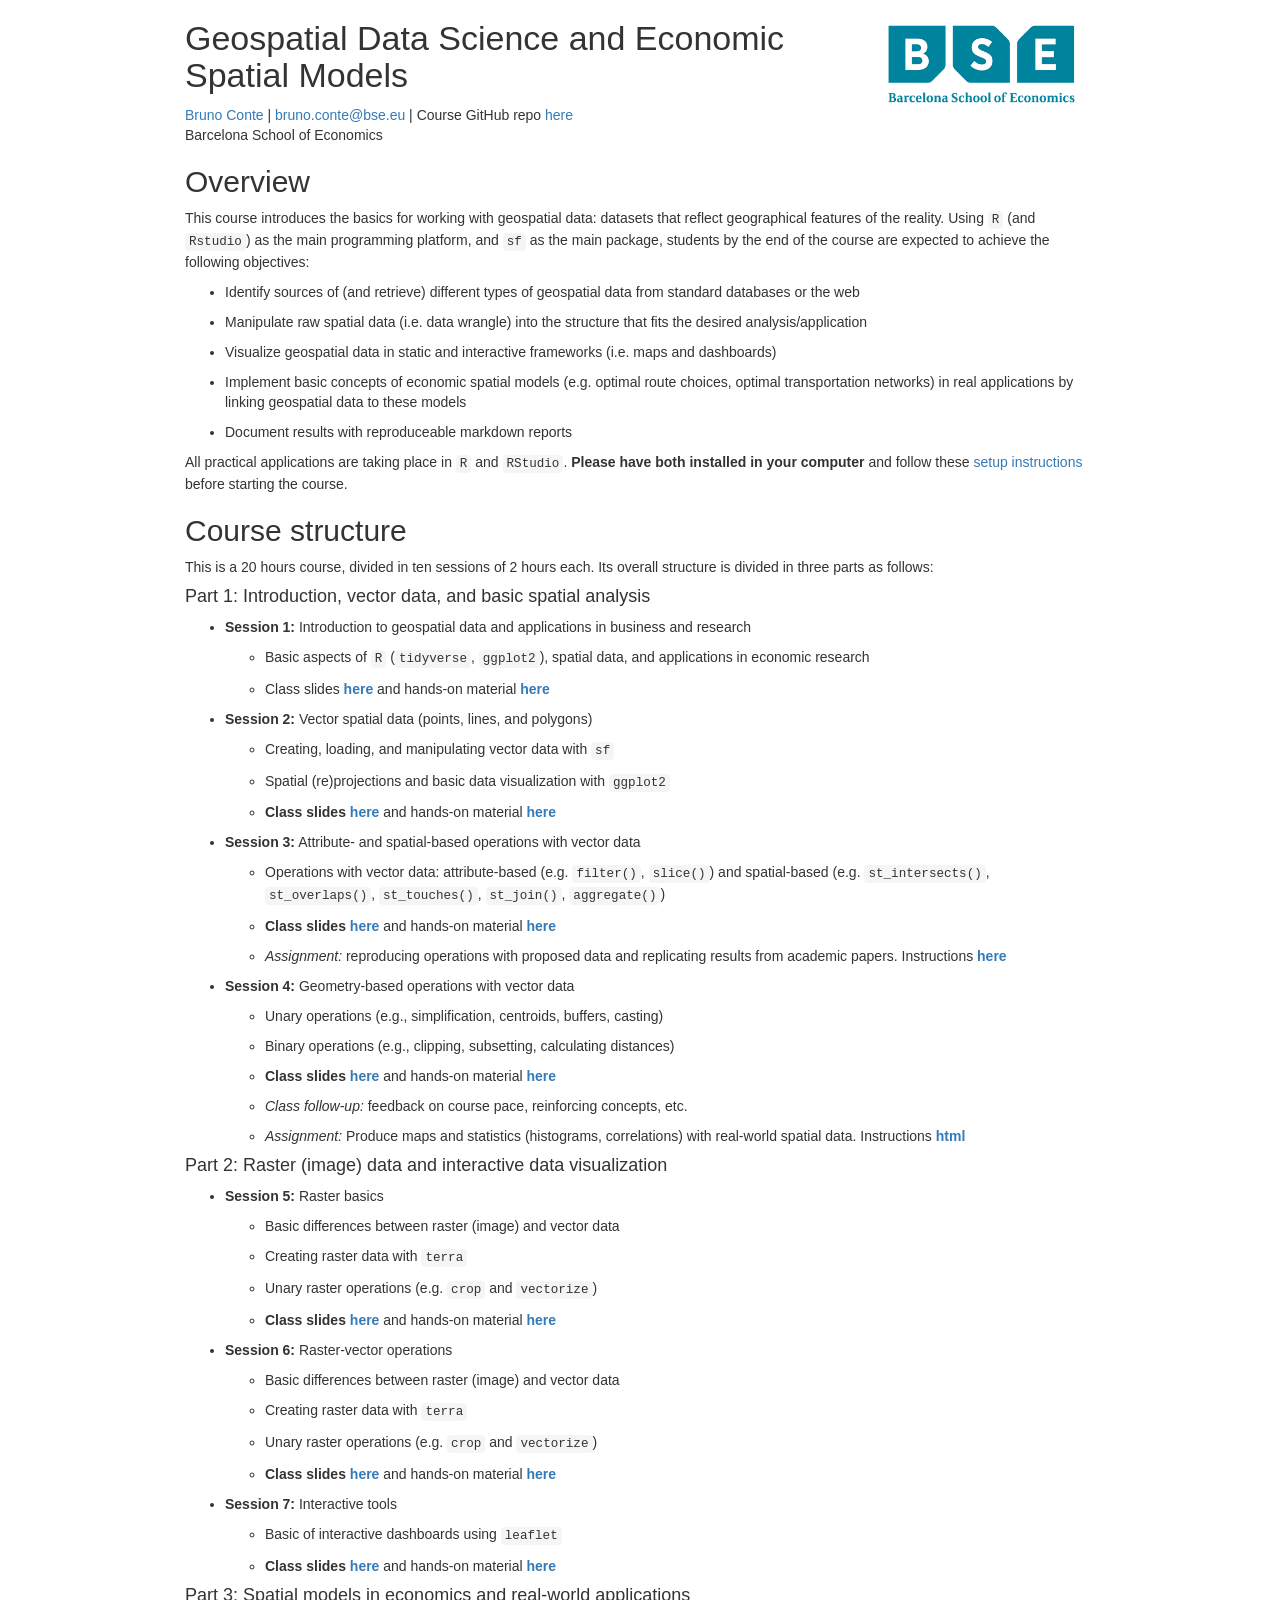
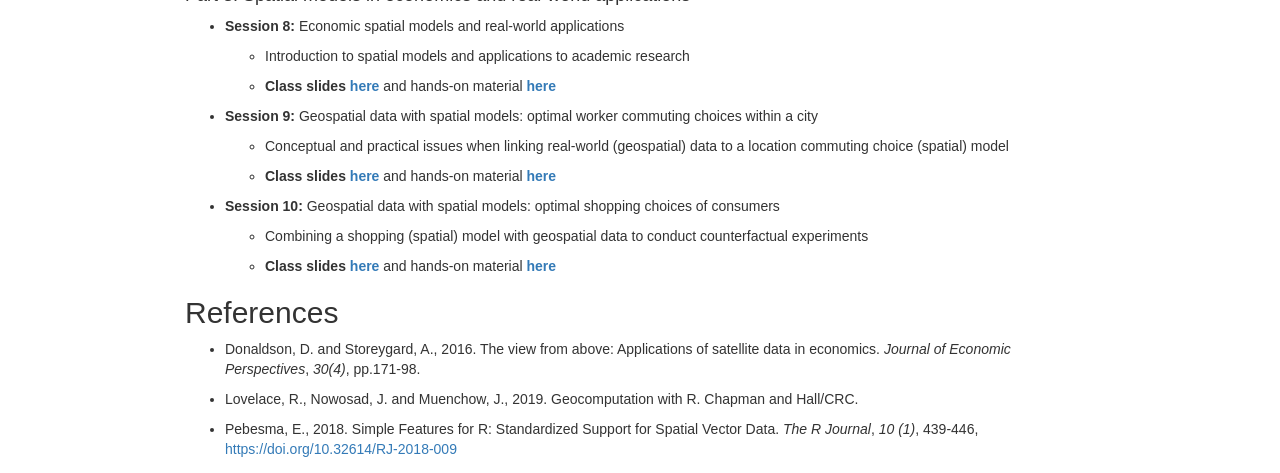
==== index.html @ 1a6853e7 "first class 2025 update for course kickoff 2025 (first two classes)" ====
<!DOCTYPE html>

<html>

<head>

<meta charset="utf-8" />
<meta name="generator" content="pandoc" />
<meta http-equiv="X-UA-Compatible" content="IE=EDGE" />




<title>README</title>

<script>// Pandoc 2.9 adds attributes on both header and div. We remove the former (to
// be compatible with the behavior of Pandoc < 2.8).
document.addEventListener('DOMContentLoaded', function(e) {
  var hs = document.querySelectorAll("div.section[class*='level'] > :first-child");
  var i, h, a;
  for (i = 0; i < hs.length; i++) {
    h = hs[i];
    if (!/^h[1-6]$/i.test(h.tagName)) continue;  // it should be a header h1-h6
    a = h.attributes;
    while (a.length > 0) h.removeAttribute(a[0].name);
  }
});
</script>
<script>/*! jQuery v3.6.0 | (c) OpenJS Foundation and other contributors | jquery.org/license */
!function(e,t){"use strict";"object"==typeof module&&"object"==typeof module.exports?module.exports=e.document?t(e,!0):function(e){if(!e.document)throw new Error("jQuery requires a window with a document");return t(e)}:t(e)}("undefined"!=typeof window?window:this,function(C,e){"use strict";var t=[],r=Object.getPrototypeOf,s=t.slice,g=t.flat?function(e){return t.flat.call(e)}:function(e){return t.concat.apply([],e)},u=t.push,i=t.indexOf,n={},o=n.toString,v=n.hasOwnProperty,a=v.toString,l=a.call(Object),y={},m=function(e){return"function"==typeof e&&"number"!=typeof e.nodeType&&"function"!=typeof e.item},x=function(e){return null!=e&&e===e.window},E=C.document,c={type:!0,src:!0,nonce:!0,noModule:!0};function b(e,t,n){var r,i,o=(n=n||E).createElement("script");if(o.text=e,t)for(r in c)(i=t[r]||t.getAttribute&&t.getAttribute(r))&&o.setAttribute(r,i);n.head.appendChild(o).parentNode.removeChild(o)}function w(e){return null==e?e+"":"object"==typeof e||"function"==typeof e?n[o.call(e)]||"object":typeof e}var f="3.6.0",S=function(e,t){return new S.fn.init(e,t)};function p(e){var t=!!e&&"length"in e&&e.length,n=w(e);return!m(e)&&!x(e)&&("array"===n||0===t||"number"==typeof t&&0<t&&t-1 in e)}S.fn=S.prototype={jquery:f,constructor:S,length:0,toArray:function(){return s.call(this)},get:function(e){return null==e?s.call(this):e<0?this[e+this.length]:this[e]},pushStack:function(e){var t=S.merge(this.constructor(),e);return t.prevObject=this,t},each:function(e){return S.each(this,e)},map:function(n){return this.pushStack(S.map(this,function(e,t){return n.call(e,t,e)}))},slice:function(){return this.pushStack(s.apply(this,arguments))},first:function(){return this.eq(0)},last:function(){return this.eq(-1)},even:function(){return this.pushStack(S.grep(this,function(e,t){return(t+1)%2}))},odd:function(){return this.pushStack(S.grep(this,function(e,t){return t%2}))},eq:function(e){var t=this.length,n=+e+(e<0?t:0);return this.pushStack(0<=n&&n<t?[this[n]]:[])},end:function(){return this.prevObject||this.constructor()},push:u,sort:t.sort,splice:t.splice},S.extend=S.fn.extend=function(){var e,t,n,r,i,o,a=arguments[0]||{},s=1,u=arguments.length,l=!1;for("boolean"==typeof a&&(l=a,a=arguments[s]||{},s++),"object"==typeof a||m(a)||(a={}),s===u&&(a=this,s--);s<u;s++)if(null!=(e=arguments[s]))for(t in e)r=e[t],"__proto__"!==t&&a!==r&&(l&&r&&(S.isPlainObject(r)||(i=Array.isArray(r)))?(n=a[t],o=i&&!Array.isArray(n)?[]:i||S.isPlainObject(n)?n:{},i=!1,a[t]=S.extend(l,o,r)):void 0!==r&&(a[t]=r));return a},S.extend({expando:"jQuery"+(f+Math.random()).replace(/\D/g,""),isReady:!0,error:function(e){throw new Error(e)},noop:function(){},isPlainObject:function(e){var t,n;return!(!e||"[object Object]"!==o.call(e))&&(!(t=r(e))||"function"==typeof(n=v.call(t,"constructor")&&t.constructor)&&a.call(n)===l)},isEmptyObject:function(e){var t;for(t in e)return!1;return!0},globalEval:function(e,t,n){b(e,{nonce:t&&t.nonce},n)},each:function(e,t){var n,r=0;if(p(e)){for(n=e.length;r<n;r++)if(!1===t.call(e[r],r,e[r]))break}else for(r in e)if(!1===t.call(e[r],r,e[r]))break;return e},makeArray:function(e,t){var n=t||[];return null!=e&&(p(Object(e))?S.merge(n,"string"==typeof e?[e]:e):u.call(n,e)),n},inArray:function(e,t,n){return null==t?-1:i.call(t,e,n)},merge:function(e,t){for(var n=+t.length,r=0,i=e.length;r<n;r++)e[i++]=t[r];return e.length=i,e},grep:function(e,t,n){for(var r=[],i=0,o=e.length,a=!n;i<o;i++)!t(e[i],i)!==a&&r.push(e[i]);return r},map:function(e,t,n){var r,i,o=0,a=[];if(p(e))for(r=e.length;o<r;o++)null!=(i=t(e[o],o,n))&&a.push(i);else for(o in e)null!=(i=t(e[o],o,n))&&a.push(i);return g(a)},guid:1,support:y}),"function"==typeof Symbol&&(S.fn[Symbol.iterator]=t[Symbol.iterator]),S.each("Boolean Number String Function Array Date RegExp Object Error Symbol".split(" "),function(e,t){n["[object "+t+"]"]=t.toLowerCase()});var d=function(n){var e,d,b,o,i,h,f,g,w,u,l,T,C,a,E,v,s,c,y,S="sizzle"+1*new Date,p=n.document,k=0,r=0,m=ue(),x=ue(),A=ue(),N=ue(),j=function(e,t){return e===t&&(l=!0),0},D={}.hasOwnProperty,t=[],q=t.pop,L=t.push,H=t.push,O=t.slice,P=function(e,t){for(var n=0,r=e.length;n<r;n++)if(e[n]===t)return n;return-1},R="checked|selected|async|autofocus|autoplay|controls|defer|disabled|hidden|ismap|loop|multiple|open|readonly|required|scoped",M="[\\x20\\t\\r\\n\\f]",I="(?:\\\\[\\da-fA-F]{1,6}"+M+"?|\\\\[^\\r\\n\\f]|[\\w-]|[^\0-\\x7f])+",W="\\["+M+"*("+I+")(?:"+M+"*([*^$|!~]?=)"+M+"*(?:'((?:\\\\.|[^\\\\'])*)'|\"((?:\\\\.|[^\\\\\"])*)\"|("+I+"))|)"+M+"*\\]",F=":("+I+")(?:\\((('((?:\\\\.|[^\\\\'])*)'|\"((?:\\\\.|[^\\\\\"])*)\")|((?:\\\\.|[^\\\\()[\\]]|"+W+")*)|.*)\\)|)",B=new RegExp(M+"+","g"),$=new RegExp("^"+M+"+|((?:^|[^\\\\])(?:\\\\.)*)"+M+"+$","g"),_=new RegExp("^"+M+"*,"+M+"*"),z=new RegExp("^"+M+"*([>+~]|"+M+")"+M+"*"),U=new RegExp(M+"|>"),X=new RegExp(F),V=new RegExp("^"+I+"$"),G={ID:new RegExp("^#("+I+")"),CLASS:new RegExp("^\\.("+I+")"),TAG:new RegExp("^("+I+"|[*])"),ATTR:new RegExp("^"+W),PSEUDO:new RegExp("^"+F),CHILD:new RegExp("^:(only|first|last|nth|nth-last)-(child|of-type)(?:\\("+M+"*(even|odd|(([+-]|)(\\d*)n|)"+M+"*(?:([+-]|)"+M+"*(\\d+)|))"+M+"*\\)|)","i"),bool:new RegExp("^(?:"+R+")$","i"),needsContext:new RegExp("^"+M+"*[>+~]|:(even|odd|eq|gt|lt|nth|first|last)(?:\\("+M+"*((?:-\\d)?\\d*)"+M+"*\\)|)(?=[^-]|$)","i")},Y=/HTML$/i,Q=/^(?:input|select|textarea|button)$/i,J=/^h\d$/i,K=/^[^{]+\{\s*\[native \w/,Z=/^(?:#([\w-]+)|(\w+)|\.([\w-]+))$/,ee=/[+~]/,te=new RegExp("\\\\[\\da-fA-F]{1,6}"+M+"?|\\\\([^\\r\\n\\f])","g"),ne=function(e,t){var n="0x"+e.slice(1)-65536;return t||(n<0?String.fromCharCode(n+65536):String.fromCharCode(n>>10|55296,1023&n|56320))},re=/([\0-\x1f\x7f]|^-?\d)|^-$|[^\0-\x1f\x7f-\uFFFF\w-]/g,ie=function(e,t){return t?"\0"===e?"\ufffd":e.slice(0,-1)+"\\"+e.charCodeAt(e.length-1).toString(16)+" ":"\\"+e},oe=function(){T()},ae=be(function(e){return!0===e.disabled&&"fieldset"===e.nodeName.toLowerCase()},{dir:"parentNode",next:"legend"});try{H.apply(t=O.call(p.childNodes),p.childNodes),t[p.childNodes.length].nodeType}catch(e){H={apply:t.length?function(e,t){L.apply(e,O.call(t))}:function(e,t){var n=e.length,r=0;while(e[n++]=t[r++]);e.length=n-1}}}function se(t,e,n,r){var i,o,a,s,u,l,c,f=e&&e.ownerDocument,p=e?e.nodeType:9;if(n=n||[],"string"!=typeof t||!t||1!==p&&9!==p&&11!==p)return n;if(!r&&(T(e),e=e||C,E)){if(11!==p&&(u=Z.exec(t)))if(i=u[1]){if(9===p){if(!(a=e.getElementById(i)))return n;if(a.id===i)return n.push(a),n}else if(f&&(a=f.getElementById(i))&&y(e,a)&&a.id===i)return n.push(a),n}else{if(u[2])return H.apply(n,e.getElementsByTagName(t)),n;if((i=u[3])&&d.getElementsByClassName&&e.getElementsByClassName)return H.apply(n,e.getElementsByClassName(i)),n}if(d.qsa&&!N[t+" "]&&(!v||!v.test(t))&&(1!==p||"object"!==e.nodeName.toLowerCase())){if(c=t,f=e,1===p&&(U.test(t)||z.test(t))){(f=ee.test(t)&&ye(e.parentNode)||e)===e&&d.scope||((s=e.getAttribute("id"))?s=s.replace(re,ie):e.setAttribute("id",s=S)),o=(l=h(t)).length;while(o--)l[o]=(s?"#"+s:":scope")+" "+xe(l[o]);c=l.join(",")}try{return H.apply(n,f.querySelectorAll(c)),n}catch(e){N(t,!0)}finally{s===S&&e.removeAttribute("id")}}}return g(t.replace($,"$1"),e,n,r)}function ue(){var r=[];return function e(t,n){return r.push(t+" ")>b.cacheLength&&delete e[r.shift()],e[t+" "]=n}}function le(e){return e[S]=!0,e}function ce(e){var t=C.createElement("fieldset");try{return!!e(t)}catch(e){return!1}finally{t.parentNode&&t.parentNode.removeChild(t),t=null}}function fe(e,t){var n=e.split("|"),r=n.length;while(r--)b.attrHandle[n[r]]=t}function pe(e,t){var n=t&&e,r=n&&1===e.nodeType&&1===t.nodeType&&e.sourceIndex-t.sourceIndex;if(r)return r;if(n)while(n=n.nextSibling)if(n===t)return-1;return e?1:-1}function de(t){return function(e){return"input"===e.nodeName.toLowerCase()&&e.type===t}}function he(n){return function(e){var t=e.nodeName.toLowerCase();return("input"===t||"button"===t)&&e.type===n}}function ge(t){return function(e){return"form"in e?e.parentNode&&!1===e.disabled?"label"in e?"label"in e.parentNode?e.parentNode.disabled===t:e.disabled===t:e.isDisabled===t||e.isDisabled!==!t&&ae(e)===t:e.disabled===t:"label"in e&&e.disabled===t}}function ve(a){return le(function(o){return o=+o,le(function(e,t){var n,r=a([],e.length,o),i=r.length;while(i--)e[n=r[i]]&&(e[n]=!(t[n]=e[n]))})})}function ye(e){return e&&"undefined"!=typeof e.getElementsByTagName&&e}for(e in d=se.support={},i=se.isXML=function(e){var t=e&&e.namespaceURI,n=e&&(e.ownerDocument||e).documentElement;return!Y.test(t||n&&n.nodeName||"HTML")},T=se.setDocument=function(e){var t,n,r=e?e.ownerDocument||e:p;return r!=C&&9===r.nodeType&&r.documentElement&&(a=(C=r).documentElement,E=!i(C),p!=C&&(n=C.defaultView)&&n.top!==n&&(n.addEventListener?n.addEventListener("unload",oe,!1):n.attachEvent&&n.attachEvent("onunload",oe)),d.scope=ce(function(e){return a.appendChild(e).appendChild(C.createElement("div")),"undefined"!=typeof e.querySelectorAll&&!e.querySelectorAll(":scope fieldset div").length}),d.attributes=ce(function(e){return e.className="i",!e.getAttribute("className")}),d.getElementsByTagName=ce(function(e){return e.appendChild(C.createComment("")),!e.getElementsByTagName("*").length}),d.getElementsByClassName=K.test(C.getElementsByClassName),d.getById=ce(function(e){return a.appendChild(e).id=S,!C.getElementsByName||!C.getElementsByName(S).length}),d.getById?(b.filter.ID=function(e){var t=e.replace(te,ne);return function(e){return e.getAttribute("id")===t}},b.find.ID=function(e,t){if("undefined"!=typeof t.getElementById&&E){var n=t.getElementById(e);return n?[n]:[]}}):(b.filter.ID=function(e){var n=e.replace(te,ne);return function(e){var t="undefined"!=typeof e.getAttributeNode&&e.getAttributeNode("id");return t&&t.value===n}},b.find.ID=function(e,t){if("undefined"!=typeof t.getElementById&&E){var n,r,i,o=t.getElementById(e);if(o){if((n=o.getAttributeNode("id"))&&n.value===e)return[o];i=t.getElementsByName(e),r=0;while(o=i[r++])if((n=o.getAttributeNode("id"))&&n.value===e)return[o]}return[]}}),b.find.TAG=d.getElementsByTagName?function(e,t){return"undefined"!=typeof t.getElementsByTagName?t.getElementsByTagName(e):d.qsa?t.querySelectorAll(e):void 0}:function(e,t){var n,r=[],i=0,o=t.getElementsByTagName(e);if("*"===e){while(n=o[i++])1===n.nodeType&&r.push(n);return r}return o},b.find.CLASS=d.getElementsByClassName&&function(e,t){if("undefined"!=typeof t.getElementsByClassName&&E)return t.getElementsByClassName(e)},s=[],v=[],(d.qsa=K.test(C.querySelectorAll))&&(ce(function(e){var t;a.appendChild(e).innerHTML="<a id='"+S+"'></a><select id='"+S+"-\r\\' msallowcapture=''><option selected=''></option></select>",e.querySelectorAll("[msallowcapture^='']").length&&v.push("[*^$]="+M+"*(?:''|\"\")"),e.querySelectorAll("[selected]").length||v.push("\\["+M+"*(?:value|"+R+")"),e.querySelectorAll("[id~="+S+"-]").length||v.push("~="),(t=C.createElement("input")).setAttribute("name",""),e.appendChild(t),e.querySelectorAll("[name='']").length||v.push("\\["+M+"*name"+M+"*="+M+"*(?:''|\"\")"),e.querySelectorAll(":checked").length||v.push(":checked"),e.querySelectorAll("a#"+S+"+*").length||v.push(".#.+[+~]"),e.querySelectorAll("\\\f"),v.push("[\\r\\n\\f]")}),ce(function(e){e.innerHTML="<a href='' disabled='disabled'></a><select disabled='disabled'><option/></select>";var t=C.createElement("input");t.setAttribute("type","hidden"),e.appendChild(t).setAttribute("name","D"),e.querySelectorAll("[name=d]").length&&v.push("name"+M+"*[*^$|!~]?="),2!==e.querySelectorAll(":enabled").length&&v.push(":enabled",":disabled"),a.appendChild(e).disabled=!0,2!==e.querySelectorAll(":disabled").length&&v.push(":enabled",":disabled"),e.querySelectorAll("*,:x"),v.push(",.*:")})),(d.matchesSelector=K.test(c=a.matches||a.webkitMatchesSelector||a.mozMatchesSelector||a.oMatchesSelector||a.msMatchesSelector))&&ce(function(e){d.disconnectedMatch=c.call(e,"*"),c.call(e,"[s!='']:x"),s.push("!=",F)}),v=v.length&&new RegExp(v.join("|")),s=s.length&&new RegExp(s.join("|")),t=K.test(a.compareDocumentPosition),y=t||K.test(a.contains)?function(e,t){var n=9===e.nodeType?e.documentElement:e,r=t&&t.parentNode;return e===r||!(!r||1!==r.nodeType||!(n.contains?n.contains(r):e.compareDocumentPosition&&16&e.compareDocumentPosition(r)))}:function(e,t){if(t)while(t=t.parentNode)if(t===e)return!0;return!1},j=t?function(e,t){if(e===t)return l=!0,0;var n=!e.compareDocumentPosition-!t.compareDocumentPosition;return n||(1&(n=(e.ownerDocument||e)==(t.ownerDocument||t)?e.compareDocumentPosition(t):1)||!d.sortDetached&&t.compareDocumentPosition(e)===n?e==C||e.ownerDocument==p&&y(p,e)?-1:t==C||t.ownerDocument==p&&y(p,t)?1:u?P(u,e)-P(u,t):0:4&n?-1:1)}:function(e,t){if(e===t)return l=!0,0;var n,r=0,i=e.parentNode,o=t.parentNode,a=[e],s=[t];if(!i||!o)return e==C?-1:t==C?1:i?-1:o?1:u?P(u,e)-P(u,t):0;if(i===o)return pe(e,t);n=e;while(n=n.parentNode)a.unshift(n);n=t;while(n=n.parentNode)s.unshift(n);while(a[r]===s[r])r++;return r?pe(a[r],s[r]):a[r]==p?-1:s[r]==p?1:0}),C},se.matches=function(e,t){return se(e,null,null,t)},se.matchesSelector=function(e,t){if(T(e),d.matchesSelector&&E&&!N[t+" "]&&(!s||!s.test(t))&&(!v||!v.test(t)))try{var n=c.call(e,t);if(n||d.disconnectedMatch||e.document&&11!==e.document.nodeType)return n}catch(e){N(t,!0)}return 0<se(t,C,null,[e]).length},se.contains=function(e,t){return(e.ownerDocument||e)!=C&&T(e),y(e,t)},se.attr=function(e,t){(e.ownerDocument||e)!=C&&T(e);var n=b.attrHandle[t.toLowerCase()],r=n&&D.call(b.attrHandle,t.toLowerCase())?n(e,t,!E):void 0;return void 0!==r?r:d.attributes||!E?e.getAttribute(t):(r=e.getAttributeNode(t))&&r.specified?r.value:null},se.escape=function(e){return(e+"").replace(re,ie)},se.error=function(e){throw new Error("Syntax error, unrecognized expression: "+e)},se.uniqueSort=function(e){var t,n=[],r=0,i=0;if(l=!d.detectDuplicates,u=!d.sortStable&&e.slice(0),e.sort(j),l){while(t=e[i++])t===e[i]&&(r=n.push(i));while(r--)e.splice(n[r],1)}return u=null,e},o=se.getText=function(e){var t,n="",r=0,i=e.nodeType;if(i){if(1===i||9===i||11===i){if("string"==typeof e.textContent)return e.textContent;for(e=e.firstChild;e;e=e.nextSibling)n+=o(e)}else if(3===i||4===i)return e.nodeValue}else while(t=e[r++])n+=o(t);return n},(b=se.selectors={cacheLength:50,createPseudo:le,match:G,attrHandle:{},find:{},relative:{">":{dir:"parentNode",first:!0}," ":{dir:"parentNode"},"+":{dir:"previousSibling",first:!0},"~":{dir:"previousSibling"}},preFilter:{ATTR:function(e){return e[1]=e[1].replace(te,ne),e[3]=(e[3]||e[4]||e[5]||"").replace(te,ne),"~="===e[2]&&(e[3]=" "+e[3]+" "),e.slice(0,4)},CHILD:function(e){return e[1]=e[1].toLowerCase(),"nth"===e[1].slice(0,3)?(e[3]||se.error(e[0]),e[4]=+(e[4]?e[5]+(e[6]||1):2*("even"===e[3]||"odd"===e[3])),e[5]=+(e[7]+e[8]||"odd"===e[3])):e[3]&&se.error(e[0]),e},PSEUDO:function(e){var t,n=!e[6]&&e[2];return G.CHILD.test(e[0])?null:(e[3]?e[2]=e[4]||e[5]||"":n&&X.test(n)&&(t=h(n,!0))&&(t=n.indexOf(")",n.length-t)-n.length)&&(e[0]=e[0].slice(0,t),e[2]=n.slice(0,t)),e.slice(0,3))}},filter:{TAG:function(e){var t=e.replace(te,ne).toLowerCase();return"*"===e?function(){return!0}:function(e){return e.nodeName&&e.nodeName.toLowerCase()===t}},CLASS:function(e){var t=m[e+" "];return t||(t=new RegExp("(^|"+M+")"+e+"("+M+"|$)"))&&m(e,function(e){return t.test("string"==typeof e.className&&e.className||"undefined"!=typeof e.getAttribute&&e.getAttribute("class")||"")})},ATTR:function(n,r,i){return function(e){var t=se.attr(e,n);return null==t?"!="===r:!r||(t+="","="===r?t===i:"!="===r?t!==i:"^="===r?i&&0===t.indexOf(i):"*="===r?i&&-1<t.indexOf(i):"$="===r?i&&t.slice(-i.length)===i:"~="===r?-1<(" "+t.replace(B," ")+" ").indexOf(i):"|="===r&&(t===i||t.slice(0,i.length+1)===i+"-"))}},CHILD:function(h,e,t,g,v){var y="nth"!==h.slice(0,3),m="last"!==h.slice(-4),x="of-type"===e;return 1===g&&0===v?function(e){return!!e.parentNode}:function(e,t,n){var r,i,o,a,s,u,l=y!==m?"nextSibling":"previousSibling",c=e.parentNode,f=x&&e.nodeName.toLowerCase(),p=!n&&!x,d=!1;if(c){if(y){while(l){a=e;while(a=a[l])if(x?a.nodeName.toLowerCase()===f:1===a.nodeType)return!1;u=l="only"===h&&!u&&"nextSibling"}return!0}if(u=[m?c.firstChild:c.lastChild],m&&p){d=(s=(r=(i=(o=(a=c)[S]||(a[S]={}))[a.uniqueID]||(o[a.uniqueID]={}))[h]||[])[0]===k&&r[1])&&r[2],a=s&&c.childNodes[s];while(a=++s&&a&&a[l]||(d=s=0)||u.pop())if(1===a.nodeType&&++d&&a===e){i[h]=[k,s,d];break}}else if(p&&(d=s=(r=(i=(o=(a=e)[S]||(a[S]={}))[a.uniqueID]||(o[a.uniqueID]={}))[h]||[])[0]===k&&r[1]),!1===d)while(a=++s&&a&&a[l]||(d=s=0)||u.pop())if((x?a.nodeName.toLowerCase()===f:1===a.nodeType)&&++d&&(p&&((i=(o=a[S]||(a[S]={}))[a.uniqueID]||(o[a.uniqueID]={}))[h]=[k,d]),a===e))break;return(d-=v)===g||d%g==0&&0<=d/g}}},PSEUDO:function(e,o){var t,a=b.pseudos[e]||b.setFilters[e.toLowerCase()]||se.error("unsupported pseudo: "+e);return a[S]?a(o):1<a.length?(t=[e,e,"",o],b.setFilters.hasOwnProperty(e.toLowerCase())?le(function(e,t){var n,r=a(e,o),i=r.length;while(i--)e[n=P(e,r[i])]=!(t[n]=r[i])}):function(e){return a(e,0,t)}):a}},pseudos:{not:le(function(e){var r=[],i=[],s=f(e.replace($,"$1"));return s[S]?le(function(e,t,n,r){var i,o=s(e,null,r,[]),a=e.length;while(a--)(i=o[a])&&(e[a]=!(t[a]=i))}):function(e,t,n){return r[0]=e,s(r,null,n,i),r[0]=null,!i.pop()}}),has:le(function(t){return function(e){return 0<se(t,e).length}}),contains:le(function(t){return t=t.replace(te,ne),function(e){return-1<(e.textContent||o(e)).indexOf(t)}}),lang:le(function(n){return V.test(n||"")||se.error("unsupported lang: "+n),n=n.replace(te,ne).toLowerCase(),function(e){var t;do{if(t=E?e.lang:e.getAttribute("xml:lang")||e.getAttribute("lang"))return(t=t.toLowerCase())===n||0===t.indexOf(n+"-")}while((e=e.parentNode)&&1===e.nodeType);return!1}}),target:function(e){var t=n.location&&n.location.hash;return t&&t.slice(1)===e.id},root:function(e){return e===a},focus:function(e){return e===C.activeElement&&(!C.hasFocus||C.hasFocus())&&!!(e.type||e.href||~e.tabIndex)},enabled:ge(!1),disabled:ge(!0),checked:function(e){var t=e.nodeName.toLowerCase();return"input"===t&&!!e.checked||"option"===t&&!!e.selected},selected:function(e){return e.parentNode&&e.parentNode.selectedIndex,!0===e.selected},empty:function(e){for(e=e.firstChild;e;e=e.nextSibling)if(e.nodeType<6)return!1;return!0},parent:function(e){return!b.pseudos.empty(e)},header:function(e){return J.test(e.nodeName)},input:function(e){return Q.test(e.nodeName)},button:function(e){var t=e.nodeName.toLowerCase();return"input"===t&&"button"===e.type||"button"===t},text:function(e){var t;return"input"===e.nodeName.toLowerCase()&&"text"===e.type&&(null==(t=e.getAttribute("type"))||"text"===t.toLowerCase())},first:ve(function(){return[0]}),last:ve(function(e,t){return[t-1]}),eq:ve(function(e,t,n){return[n<0?n+t:n]}),even:ve(function(e,t){for(var n=0;n<t;n+=2)e.push(n);return e}),odd:ve(function(e,t){for(var n=1;n<t;n+=2)e.push(n);return e}),lt:ve(function(e,t,n){for(var r=n<0?n+t:t<n?t:n;0<=--r;)e.push(r);return e}),gt:ve(function(e,t,n){for(var r=n<0?n+t:n;++r<t;)e.push(r);return e})}}).pseudos.nth=b.pseudos.eq,{radio:!0,checkbox:!0,file:!0,password:!0,image:!0})b.pseudos[e]=de(e);for(e in{submit:!0,reset:!0})b.pseudos[e]=he(e);function me(){}function xe(e){for(var t=0,n=e.length,r="";t<n;t++)r+=e[t].value;return r}function be(s,e,t){var u=e.dir,l=e.next,c=l||u,f=t&&"parentNode"===c,p=r++;return e.first?function(e,t,n){while(e=e[u])if(1===e.nodeType||f)return s(e,t,n);return!1}:function(e,t,n){var r,i,o,a=[k,p];if(n){while(e=e[u])if((1===e.nodeType||f)&&s(e,t,n))return!0}else while(e=e[u])if(1===e.nodeType||f)if(i=(o=e[S]||(e[S]={}))[e.uniqueID]||(o[e.uniqueID]={}),l&&l===e.nodeName.toLowerCase())e=e[u]||e;else{if((r=i[c])&&r[0]===k&&r[1]===p)return a[2]=r[2];if((i[c]=a)[2]=s(e,t,n))return!0}return!1}}function we(i){return 1<i.length?function(e,t,n){var r=i.length;while(r--)if(!i[r](e,t,n))return!1;return!0}:i[0]}function Te(e,t,n,r,i){for(var o,a=[],s=0,u=e.length,l=null!=t;s<u;s++)(o=e[s])&&(n&&!n(o,r,i)||(a.push(o),l&&t.push(s)));return a}function Ce(d,h,g,v,y,e){return v&&!v[S]&&(v=Ce(v)),y&&!y[S]&&(y=Ce(y,e)),le(function(e,t,n,r){var i,o,a,s=[],u=[],l=t.length,c=e||function(e,t,n){for(var r=0,i=t.length;r<i;r++)se(e,t[r],n);return n}(h||"*",n.nodeType?[n]:n,[]),f=!d||!e&&h?c:Te(c,s,d,n,r),p=g?y||(e?d:l||v)?[]:t:f;if(g&&g(f,p,n,r),v){i=Te(p,u),v(i,[],n,r),o=i.length;while(o--)(a=i[o])&&(p[u[o]]=!(f[u[o]]=a))}if(e){if(y||d){if(y){i=[],o=p.length;while(o--)(a=p[o])&&i.push(f[o]=a);y(null,p=[],i,r)}o=p.length;while(o--)(a=p[o])&&-1<(i=y?P(e,a):s[o])&&(e[i]=!(t[i]=a))}}else p=Te(p===t?p.splice(l,p.length):p),y?y(null,t,p,r):H.apply(t,p)})}function Ee(e){for(var i,t,n,r=e.length,o=b.relative[e[0].type],a=o||b.relative[" "],s=o?1:0,u=be(function(e){return e===i},a,!0),l=be(function(e){return-1<P(i,e)},a,!0),c=[function(e,t,n){var r=!o&&(n||t!==w)||((i=t).nodeType?u(e,t,n):l(e,t,n));return i=null,r}];s<r;s++)if(t=b.relative[e[s].type])c=[be(we(c),t)];else{if((t=b.filter[e[s].type].apply(null,e[s].matches))[S]){for(n=++s;n<r;n++)if(b.relative[e[n].type])break;return Ce(1<s&&we(c),1<s&&xe(e.slice(0,s-1).concat({value:" "===e[s-2].type?"*":""})).replace($,"$1"),t,s<n&&Ee(e.slice(s,n)),n<r&&Ee(e=e.slice(n)),n<r&&xe(e))}c.push(t)}return we(c)}return me.prototype=b.filters=b.pseudos,b.setFilters=new me,h=se.tokenize=function(e,t){var n,r,i,o,a,s,u,l=x[e+" "];if(l)return t?0:l.slice(0);a=e,s=[],u=b.preFilter;while(a){for(o in n&&!(r=_.exec(a))||(r&&(a=a.slice(r[0].length)||a),s.push(i=[])),n=!1,(r=z.exec(a))&&(n=r.shift(),i.push({value:n,type:r[0].replace($," ")}),a=a.slice(n.length)),b.filter)!(r=G[o].exec(a))||u[o]&&!(r=u[o](r))||(n=r.shift(),i.push({value:n,type:o,matches:r}),a=a.slice(n.length));if(!n)break}return t?a.length:a?se.error(e):x(e,s).slice(0)},f=se.compile=function(e,t){var n,v,y,m,x,r,i=[],o=[],a=A[e+" "];if(!a){t||(t=h(e)),n=t.length;while(n--)(a=Ee(t[n]))[S]?i.push(a):o.push(a);(a=A(e,(v=o,m=0<(y=i).length,x=0<v.length,r=function(e,t,n,r,i){var o,a,s,u=0,l="0",c=e&&[],f=[],p=w,d=e||x&&b.find.TAG("*",i),h=k+=null==p?1:Math.random()||.1,g=d.length;for(i&&(w=t==C||t||i);l!==g&&null!=(o=d[l]);l++){if(x&&o){a=0,t||o.ownerDocument==C||(T(o),n=!E);while(s=v[a++])if(s(o,t||C,n)){r.push(o);break}i&&(k=h)}m&&((o=!s&&o)&&u--,e&&c.push(o))}if(u+=l,m&&l!==u){a=0;while(s=y[a++])s(c,f,t,n);if(e){if(0<u)while(l--)c[l]||f[l]||(f[l]=q.call(r));f=Te(f)}H.apply(r,f),i&&!e&&0<f.length&&1<u+y.length&&se.uniqueSort(r)}return i&&(k=h,w=p),c},m?le(r):r))).selector=e}return a},g=se.select=function(e,t,n,r){var i,o,a,s,u,l="function"==typeof e&&e,c=!r&&h(e=l.selector||e);if(n=n||[],1===c.length){if(2<(o=c[0]=c[0].slice(0)).length&&"ID"===(a=o[0]).type&&9===t.nodeType&&E&&b.relative[o[1].type]){if(!(t=(b.find.ID(a.matches[0].replace(te,ne),t)||[])[0]))return n;l&&(t=t.parentNode),e=e.slice(o.shift().value.length)}i=G.needsContext.test(e)?0:o.length;while(i--){if(a=o[i],b.relative[s=a.type])break;if((u=b.find[s])&&(r=u(a.matches[0].replace(te,ne),ee.test(o[0].type)&&ye(t.parentNode)||t))){if(o.splice(i,1),!(e=r.length&&xe(o)))return H.apply(n,r),n;break}}}return(l||f(e,c))(r,t,!E,n,!t||ee.test(e)&&ye(t.parentNode)||t),n},d.sortStable=S.split("").sort(j).join("")===S,d.detectDuplicates=!!l,T(),d.sortDetached=ce(function(e){return 1&e.compareDocumentPosition(C.createElement("fieldset"))}),ce(function(e){return e.innerHTML="<a href='#'></a>","#"===e.firstChild.getAttribute("href")})||fe("type|href|height|width",function(e,t,n){if(!n)return e.getAttribute(t,"type"===t.toLowerCase()?1:2)}),d.attributes&&ce(function(e){return e.innerHTML="<input/>",e.firstChild.setAttribute("value",""),""===e.firstChild.getAttribute("value")})||fe("value",function(e,t,n){if(!n&&"input"===e.nodeName.toLowerCase())return e.defaultValue}),ce(function(e){return null==e.getAttribute("disabled")})||fe(R,function(e,t,n){var r;if(!n)return!0===e[t]?t.toLowerCase():(r=e.getAttributeNode(t))&&r.specified?r.value:null}),se}(C);S.find=d,S.expr=d.selectors,S.expr[":"]=S.expr.pseudos,S.uniqueSort=S.unique=d.uniqueSort,S.text=d.getText,S.isXMLDoc=d.isXML,S.contains=d.contains,S.escapeSelector=d.escape;var h=function(e,t,n){var r=[],i=void 0!==n;while((e=e[t])&&9!==e.nodeType)if(1===e.nodeType){if(i&&S(e).is(n))break;r.push(e)}return r},T=function(e,t){for(var n=[];e;e=e.nextSibling)1===e.nodeType&&e!==t&&n.push(e);return n},k=S.expr.match.needsContext;function A(e,t){return e.nodeName&&e.nodeName.toLowerCase()===t.toLowerCase()}var N=/^<([a-z][^\/\0>:\x20\t\r\n\f]*)[\x20\t\r\n\f]*\/?>(?:<\/\1>|)$/i;function j(e,n,r){return m(n)?S.grep(e,function(e,t){return!!n.call(e,t,e)!==r}):n.nodeType?S.grep(e,function(e){return e===n!==r}):"string"!=typeof n?S.grep(e,function(e){return-1<i.call(n,e)!==r}):S.filter(n,e,r)}S.filter=function(e,t,n){var r=t[0];return n&&(e=":not("+e+")"),1===t.length&&1===r.nodeType?S.find.matchesSelector(r,e)?[r]:[]:S.find.matches(e,S.grep(t,function(e){return 1===e.nodeType}))},S.fn.extend({find:function(e){var t,n,r=this.length,i=this;if("string"!=typeof e)return this.pushStack(S(e).filter(function(){for(t=0;t<r;t++)if(S.contains(i[t],this))return!0}));for(n=this.pushStack([]),t=0;t<r;t++)S.find(e,i[t],n);return 1<r?S.uniqueSort(n):n},filter:function(e){return this.pushStack(j(this,e||[],!1))},not:function(e){return this.pushStack(j(this,e||[],!0))},is:function(e){return!!j(this,"string"==typeof e&&k.test(e)?S(e):e||[],!1).length}});var D,q=/^(?:\s*(<[\w\W]+>)[^>]*|#([\w-]+))$/;(S.fn.init=function(e,t,n){var r,i;if(!e)return this;if(n=n||D,"string"==typeof e){if(!(r="<"===e[0]&&">"===e[e.length-1]&&3<=e.length?[null,e,null]:q.exec(e))||!r[1]&&t)return!t||t.jquery?(t||n).find(e):this.constructor(t).find(e);if(r[1]){if(t=t instanceof S?t[0]:t,S.merge(this,S.parseHTML(r[1],t&&t.nodeType?t.ownerDocument||t:E,!0)),N.test(r[1])&&S.isPlainObject(t))for(r in t)m(this[r])?this[r](t[r]):this.attr(r,t[r]);return this}return(i=E.getElementById(r[2]))&&(this[0]=i,this.length=1),this}return e.nodeType?(this[0]=e,this.length=1,this):m(e)?void 0!==n.ready?n.ready(e):e(S):S.makeArray(e,this)}).prototype=S.fn,D=S(E);var L=/^(?:parents|prev(?:Until|All))/,H={children:!0,contents:!0,next:!0,prev:!0};function O(e,t){while((e=e[t])&&1!==e.nodeType);return e}S.fn.extend({has:function(e){var t=S(e,this),n=t.length;return this.filter(function(){for(var e=0;e<n;e++)if(S.contains(this,t[e]))return!0})},closest:function(e,t){var n,r=0,i=this.length,o=[],a="string"!=typeof e&&S(e);if(!k.test(e))for(;r<i;r++)for(n=this[r];n&&n!==t;n=n.parentNode)if(n.nodeType<11&&(a?-1<a.index(n):1===n.nodeType&&S.find.matchesSelector(n,e))){o.push(n);break}return this.pushStack(1<o.length?S.uniqueSort(o):o)},index:function(e){return e?"string"==typeof e?i.call(S(e),this[0]):i.call(this,e.jquery?e[0]:e):this[0]&&this[0].parentNode?this.first().prevAll().length:-1},add:function(e,t){return this.pushStack(S.uniqueSort(S.merge(this.get(),S(e,t))))},addBack:function(e){return this.add(null==e?this.prevObject:this.prevObject.filter(e))}}),S.each({parent:function(e){var t=e.parentNode;return t&&11!==t.nodeType?t:null},parents:function(e){return h(e,"parentNode")},parentsUntil:function(e,t,n){return h(e,"parentNode",n)},next:function(e){return O(e,"nextSibling")},prev:function(e){return O(e,"previousSibling")},nextAll:function(e){return h(e,"nextSibling")},prevAll:function(e){return h(e,"previousSibling")},nextUntil:function(e,t,n){return h(e,"nextSibling",n)},prevUntil:function(e,t,n){return h(e,"previousSibling",n)},siblings:function(e){return T((e.parentNode||{}).firstChild,e)},children:function(e){return T(e.firstChild)},contents:function(e){return null!=e.contentDocument&&r(e.contentDocument)?e.contentDocument:(A(e,"template")&&(e=e.content||e),S.merge([],e.childNodes))}},function(r,i){S.fn[r]=function(e,t){var n=S.map(this,i,e);return"Until"!==r.slice(-5)&&(t=e),t&&"string"==typeof t&&(n=S.filter(t,n)),1<this.length&&(H[r]||S.uniqueSort(n),L.test(r)&&n.reverse()),this.pushStack(n)}});var P=/[^\x20\t\r\n\f]+/g;function R(e){return e}function M(e){throw e}function I(e,t,n,r){var i;try{e&&m(i=e.promise)?i.call(e).done(t).fail(n):e&&m(i=e.then)?i.call(e,t,n):t.apply(void 0,[e].slice(r))}catch(e){n.apply(void 0,[e])}}S.Callbacks=function(r){var e,n;r="string"==typeof r?(e=r,n={},S.each(e.match(P)||[],function(e,t){n[t]=!0}),n):S.extend({},r);var i,t,o,a,s=[],u=[],l=-1,c=function(){for(a=a||r.once,o=i=!0;u.length;l=-1){t=u.shift();while(++l<s.length)!1===s[l].apply(t[0],t[1])&&r.stopOnFalse&&(l=s.length,t=!1)}r.memory||(t=!1),i=!1,a&&(s=t?[]:"")},f={add:function(){return s&&(t&&!i&&(l=s.length-1,u.push(t)),function n(e){S.each(e,function(e,t){m(t)?r.unique&&f.has(t)||s.push(t):t&&t.length&&"string"!==w(t)&&n(t)})}(arguments),t&&!i&&c()),this},remove:function(){return S.each(arguments,function(e,t){var n;while(-1<(n=S.inArray(t,s,n)))s.splice(n,1),n<=l&&l--}),this},has:function(e){return e?-1<S.inArray(e,s):0<s.length},empty:function(){return s&&(s=[]),this},disable:function(){return a=u=[],s=t="",this},disabled:function(){return!s},lock:function(){return a=u=[],t||i||(s=t=""),this},locked:function(){return!!a},fireWith:function(e,t){return a||(t=[e,(t=t||[]).slice?t.slice():t],u.push(t),i||c()),this},fire:function(){return f.fireWith(this,arguments),this},fired:function(){return!!o}};return f},S.extend({Deferred:function(e){var o=[["notify","progress",S.Callbacks("memory"),S.Callbacks("memory"),2],["resolve","done",S.Callbacks("once memory"),S.Callbacks("once memory"),0,"resolved"],["reject","fail",S.Callbacks("once memory"),S.Callbacks("once memory"),1,"rejected"]],i="pending",a={state:function(){return i},always:function(){return s.done(arguments).fail(arguments),this},"catch":function(e){return a.then(null,e)},pipe:function(){var i=arguments;return S.Deferred(function(r){S.each(o,function(e,t){var n=m(i[t[4]])&&i[t[4]];s[t[1]](function(){var e=n&&n.apply(this,arguments);e&&m(e.promise)?e.promise().progress(r.notify).done(r.resolve).fail(r.reject):r[t[0]+"With"](this,n?[e]:arguments)})}),i=null}).promise()},then:function(t,n,r){var u=0;function l(i,o,a,s){return function(){var n=this,r=arguments,e=function(){var e,t;if(!(i<u)){if((e=a.apply(n,r))===o.promise())throw new TypeError("Thenable self-resolution");t=e&&("object"==typeof e||"function"==typeof e)&&e.then,m(t)?s?t.call(e,l(u,o,R,s),l(u,o,M,s)):(u++,t.call(e,l(u,o,R,s),l(u,o,M,s),l(u,o,R,o.notifyWith))):(a!==R&&(n=void 0,r=[e]),(s||o.resolveWith)(n,r))}},t=s?e:function(){try{e()}catch(e){S.Deferred.exceptionHook&&S.Deferred.exceptionHook(e,t.stackTrace),u<=i+1&&(a!==M&&(n=void 0,r=[e]),o.rejectWith(n,r))}};i?t():(S.Deferred.getStackHook&&(t.stackTrace=S.Deferred.getStackHook()),C.setTimeout(t))}}return S.Deferred(function(e){o[0][3].add(l(0,e,m(r)?r:R,e.notifyWith)),o[1][3].add(l(0,e,m(t)?t:R)),o[2][3].add(l(0,e,m(n)?n:M))}).promise()},promise:function(e){return null!=e?S.extend(e,a):a}},s={};return S.each(o,function(e,t){var n=t[2],r=t[5];a[t[1]]=n.add,r&&n.add(function(){i=r},o[3-e][2].disable,o[3-e][3].disable,o[0][2].lock,o[0][3].lock),n.add(t[3].fire),s[t[0]]=function(){return s[t[0]+"With"](this===s?void 0:this,arguments),this},s[t[0]+"With"]=n.fireWith}),a.promise(s),e&&e.call(s,s),s},when:function(e){var n=arguments.length,t=n,r=Array(t),i=s.call(arguments),o=S.Deferred(),a=function(t){return function(e){r[t]=this,i[t]=1<arguments.length?s.call(arguments):e,--n||o.resolveWith(r,i)}};if(n<=1&&(I(e,o.done(a(t)).resolve,o.reject,!n),"pending"===o.state()||m(i[t]&&i[t].then)))return o.then();while(t--)I(i[t],a(t),o.reject);return o.promise()}});var W=/^(Eval|Internal|Range|Reference|Syntax|Type|URI)Error$/;S.Deferred.exceptionHook=function(e,t){C.console&&C.console.warn&&e&&W.test(e.name)&&C.console.warn("jQuery.Deferred exception: "+e.message,e.stack,t)},S.readyException=function(e){C.setTimeout(function(){throw e})};var F=S.Deferred();function B(){E.removeEventListener("DOMContentLoaded",B),C.removeEventListener("load",B),S.ready()}S.fn.ready=function(e){return F.then(e)["catch"](function(e){S.readyException(e)}),this},S.extend({isReady:!1,readyWait:1,ready:function(e){(!0===e?--S.readyWait:S.isReady)||(S.isReady=!0)!==e&&0<--S.readyWait||F.resolveWith(E,[S])}}),S.ready.then=F.then,"complete"===E.readyState||"loading"!==E.readyState&&!E.documentElement.doScroll?C.setTimeout(S.ready):(E.addEventListener("DOMContentLoaded",B),C.addEventListener("load",B));var $=function(e,t,n,r,i,o,a){var s=0,u=e.length,l=null==n;if("object"===w(n))for(s in i=!0,n)$(e,t,s,n[s],!0,o,a);else if(void 0!==r&&(i=!0,m(r)||(a=!0),l&&(a?(t.call(e,r),t=null):(l=t,t=function(e,t,n){return l.call(S(e),n)})),t))for(;s<u;s++)t(e[s],n,a?r:r.call(e[s],s,t(e[s],n)));return i?e:l?t.call(e):u?t(e[0],n):o},_=/^-ms-/,z=/-([a-z])/g;function U(e,t){return t.toUpperCase()}function X(e){return e.replace(_,"ms-").replace(z,U)}var V=function(e){return 1===e.nodeType||9===e.nodeType||!+e.nodeType};function G(){this.expando=S.expando+G.uid++}G.uid=1,G.prototype={cache:function(e){var t=e[this.expando];return t||(t={},V(e)&&(e.nodeType?e[this.expando]=t:Object.defineProperty(e,this.expando,{value:t,configurable:!0}))),t},set:function(e,t,n){var r,i=this.cache(e);if("string"==typeof t)i[X(t)]=n;else for(r in t)i[X(r)]=t[r];return i},get:function(e,t){return void 0===t?this.cache(e):e[this.expando]&&e[this.expando][X(t)]},access:function(e,t,n){return void 0===t||t&&"string"==typeof t&&void 0===n?this.get(e,t):(this.set(e,t,n),void 0!==n?n:t)},remove:function(e,t){var n,r=e[this.expando];if(void 0!==r){if(void 0!==t){n=(t=Array.isArray(t)?t.map(X):(t=X(t))in r?[t]:t.match(P)||[]).length;while(n--)delete r[t[n]]}(void 0===t||S.isEmptyObject(r))&&(e.nodeType?e[this.expando]=void 0:delete e[this.expando])}},hasData:function(e){var t=e[this.expando];return void 0!==t&&!S.isEmptyObject(t)}};var Y=new G,Q=new G,J=/^(?:\{[\w\W]*\}|\[[\w\W]*\])$/,K=/[A-Z]/g;function Z(e,t,n){var r,i;if(void 0===n&&1===e.nodeType)if(r="data-"+t.replace(K,"-$&").toLowerCase(),"string"==typeof(n=e.getAttribute(r))){try{n="true"===(i=n)||"false"!==i&&("null"===i?null:i===+i+""?+i:J.test(i)?JSON.parse(i):i)}catch(e){}Q.set(e,t,n)}else n=void 0;return n}S.extend({hasData:function(e){return Q.hasData(e)||Y.hasData(e)},data:function(e,t,n){return Q.access(e,t,n)},removeData:function(e,t){Q.remove(e,t)},_data:function(e,t,n){return Y.access(e,t,n)},_removeData:function(e,t){Y.remove(e,t)}}),S.fn.extend({data:function(n,e){var t,r,i,o=this[0],a=o&&o.attributes;if(void 0===n){if(this.length&&(i=Q.get(o),1===o.nodeType&&!Y.get(o,"hasDataAttrs"))){t=a.length;while(t--)a[t]&&0===(r=a[t].name).indexOf("data-")&&(r=X(r.slice(5)),Z(o,r,i[r]));Y.set(o,"hasDataAttrs",!0)}return i}return"object"==typeof n?this.each(function(){Q.set(this,n)}):$(this,function(e){var t;if(o&&void 0===e)return void 0!==(t=Q.get(o,n))?t:void 0!==(t=Z(o,n))?t:void 0;this.each(function(){Q.set(this,n,e)})},null,e,1<arguments.length,null,!0)},removeData:function(e){return this.each(function(){Q.remove(this,e)})}}),S.extend({queue:function(e,t,n){var r;if(e)return t=(t||"fx")+"queue",r=Y.get(e,t),n&&(!r||Array.isArray(n)?r=Y.access(e,t,S.makeArray(n)):r.push(n)),r||[]},dequeue:function(e,t){t=t||"fx";var n=S.queue(e,t),r=n.length,i=n.shift(),o=S._queueHooks(e,t);"inprogress"===i&&(i=n.shift(),r--),i&&("fx"===t&&n.unshift("inprogress"),delete o.stop,i.call(e,function(){S.dequeue(e,t)},o)),!r&&o&&o.empty.fire()},_queueHooks:function(e,t){var n=t+"queueHooks";return Y.get(e,n)||Y.access(e,n,{empty:S.Callbacks("once memory").add(function(){Y.remove(e,[t+"queue",n])})})}}),S.fn.extend({queue:function(t,n){var e=2;return"string"!=typeof t&&(n=t,t="fx",e--),arguments.length<e?S.queue(this[0],t):void 0===n?this:this.each(function(){var e=S.queue(this,t,n);S._queueHooks(this,t),"fx"===t&&"inprogress"!==e[0]&&S.dequeue(this,t)})},dequeue:function(e){return this.each(function(){S.dequeue(this,e)})},clearQueue:function(e){return this.queue(e||"fx",[])},promise:function(e,t){var n,r=1,i=S.Deferred(),o=this,a=this.length,s=function(){--r||i.resolveWith(o,[o])};"string"!=typeof e&&(t=e,e=void 0),e=e||"fx";while(a--)(n=Y.get(o[a],e+"queueHooks"))&&n.empty&&(r++,n.empty.add(s));return s(),i.promise(t)}});var ee=/[+-]?(?:\d*\.|)\d+(?:[eE][+-]?\d+|)/.source,te=new RegExp("^(?:([+-])=|)("+ee+")([a-z%]*)$","i"),ne=["Top","Right","Bottom","Left"],re=E.documentElement,ie=function(e){return S.contains(e.ownerDocument,e)},oe={composed:!0};re.getRootNode&&(ie=function(e){return S.contains(e.ownerDocument,e)||e.getRootNode(oe)===e.ownerDocument});var ae=function(e,t){return"none"===(e=t||e).style.display||""===e.style.display&&ie(e)&&"none"===S.css(e,"display")};function se(e,t,n,r){var i,o,a=20,s=r?function(){return r.cur()}:function(){return S.css(e,t,"")},u=s(),l=n&&n[3]||(S.cssNumber[t]?"":"px"),c=e.nodeType&&(S.cssNumber[t]||"px"!==l&&+u)&&te.exec(S.css(e,t));if(c&&c[3]!==l){u/=2,l=l||c[3],c=+u||1;while(a--)S.style(e,t,c+l),(1-o)*(1-(o=s()/u||.5))<=0&&(a=0),c/=o;c*=2,S.style(e,t,c+l),n=n||[]}return n&&(c=+c||+u||0,i=n[1]?c+(n[1]+1)*n[2]:+n[2],r&&(r.unit=l,r.start=c,r.end=i)),i}var ue={};function le(e,t){for(var n,r,i,o,a,s,u,l=[],c=0,f=e.length;c<f;c++)(r=e[c]).style&&(n=r.style.display,t?("none"===n&&(l[c]=Y.get(r,"display")||null,l[c]||(r.style.display="")),""===r.style.display&&ae(r)&&(l[c]=(u=a=o=void 0,a=(i=r).ownerDocument,s=i.nodeName,(u=ue[s])||(o=a.body.appendChild(a.createElement(s)),u=S.css(o,"display"),o.parentNode.removeChild(o),"none"===u&&(u="block"),ue[s]=u)))):"none"!==n&&(l[c]="none",Y.set(r,"display",n)));for(c=0;c<f;c++)null!=l[c]&&(e[c].style.display=l[c]);return e}S.fn.extend({show:function(){return le(this,!0)},hide:function(){return le(this)},toggle:function(e){return"boolean"==typeof e?e?this.show():this.hide():this.each(function(){ae(this)?S(this).show():S(this).hide()})}});var ce,fe,pe=/^(?:checkbox|radio)$/i,de=/<([a-z][^\/\0>\x20\t\r\n\f]*)/i,he=/^$|^module$|\/(?:java|ecma)script/i;ce=E.createDocumentFragment().appendChild(E.createElement("div")),(fe=E.createElement("input")).setAttribute("type","radio"),fe.setAttribute("checked","checked"),fe.setAttribute("name","t"),ce.appendChild(fe),y.checkClone=ce.cloneNode(!0).cloneNode(!0).lastChild.checked,ce.innerHTML="<textarea>x</textarea>",y.noCloneChecked=!!ce.cloneNode(!0).lastChild.defaultValue,ce.innerHTML="<option></option>",y.option=!!ce.lastChild;var ge={thead:[1,"<table>","</table>"],col:[2,"<table><colgroup>","</colgroup></table>"],tr:[2,"<table><tbody>","</tbody></table>"],td:[3,"<table><tbody><tr>","</tr></tbody></table>"],_default:[0,"",""]};function ve(e,t){var n;return n="undefined"!=typeof e.getElementsByTagName?e.getElementsByTagName(t||"*"):"undefined"!=typeof e.querySelectorAll?e.querySelectorAll(t||"*"):[],void 0===t||t&&A(e,t)?S.merge([e],n):n}function ye(e,t){for(var n=0,r=e.length;n<r;n++)Y.set(e[n],"globalEval",!t||Y.get(t[n],"globalEval"))}ge.tbody=ge.tfoot=ge.colgroup=ge.caption=ge.thead,ge.th=ge.td,y.option||(ge.optgroup=ge.option=[1,"<select multiple='multiple'>","</select>"]);var me=/<|&#?\w+;/;function xe(e,t,n,r,i){for(var o,a,s,u,l,c,f=t.createDocumentFragment(),p=[],d=0,h=e.length;d<h;d++)if((o=e[d])||0===o)if("object"===w(o))S.merge(p,o.nodeType?[o]:o);else if(me.test(o)){a=a||f.appendChild(t.createElement("div")),s=(de.exec(o)||["",""])[1].toLowerCase(),u=ge[s]||ge._default,a.innerHTML=u[1]+S.htmlPrefilter(o)+u[2],c=u[0];while(c--)a=a.lastChild;S.merge(p,a.childNodes),(a=f.firstChild).textContent=""}else p.push(t.createTextNode(o));f.textContent="",d=0;while(o=p[d++])if(r&&-1<S.inArray(o,r))i&&i.push(o);else if(l=ie(o),a=ve(f.appendChild(o),"script"),l&&ye(a),n){c=0;while(o=a[c++])he.test(o.type||"")&&n.push(o)}return f}var be=/^([^.]*)(?:\.(.+)|)/;function we(){return!0}function Te(){return!1}function Ce(e,t){return e===function(){try{return E.activeElement}catch(e){}}()==("focus"===t)}function Ee(e,t,n,r,i,o){var a,s;if("object"==typeof t){for(s in"string"!=typeof n&&(r=r||n,n=void 0),t)Ee(e,s,n,r,t[s],o);return e}if(null==r&&null==i?(i=n,r=n=void 0):null==i&&("string"==typeof n?(i=r,r=void 0):(i=r,r=n,n=void 0)),!1===i)i=Te;else if(!i)return e;return 1===o&&(a=i,(i=function(e){return S().off(e),a.apply(this,arguments)}).guid=a.guid||(a.guid=S.guid++)),e.each(function(){S.event.add(this,t,i,r,n)})}function Se(e,i,o){o?(Y.set(e,i,!1),S.event.add(e,i,{namespace:!1,handler:function(e){var t,n,r=Y.get(this,i);if(1&e.isTrigger&&this[i]){if(r.length)(S.event.special[i]||{}).delegateType&&e.stopPropagation();else if(r=s.call(arguments),Y.set(this,i,r),t=o(this,i),this[i](),r!==(n=Y.get(this,i))||t?Y.set(this,i,!1):n={},r!==n)return e.stopImmediatePropagation(),e.preventDefault(),n&&n.value}else r.length&&(Y.set(this,i,{value:S.event.trigger(S.extend(r[0],S.Event.prototype),r.slice(1),this)}),e.stopImmediatePropagation())}})):void 0===Y.get(e,i)&&S.event.add(e,i,we)}S.event={global:{},add:function(t,e,n,r,i){var o,a,s,u,l,c,f,p,d,h,g,v=Y.get(t);if(V(t)){n.handler&&(n=(o=n).handler,i=o.selector),i&&S.find.matchesSelector(re,i),n.guid||(n.guid=S.guid++),(u=v.events)||(u=v.events=Object.create(null)),(a=v.handle)||(a=v.handle=function(e){return"undefined"!=typeof S&&S.event.triggered!==e.type?S.event.dispatch.apply(t,arguments):void 0}),l=(e=(e||"").match(P)||[""]).length;while(l--)d=g=(s=be.exec(e[l])||[])[1],h=(s[2]||"").split(".").sort(),d&&(f=S.event.special[d]||{},d=(i?f.delegateType:f.bindType)||d,f=S.event.special[d]||{},c=S.extend({type:d,origType:g,data:r,handler:n,guid:n.guid,selector:i,needsContext:i&&S.expr.match.needsContext.test(i),namespace:h.join(".")},o),(p=u[d])||((p=u[d]=[]).delegateCount=0,f.setup&&!1!==f.setup.call(t,r,h,a)||t.addEventListener&&t.addEventListener(d,a)),f.add&&(f.add.call(t,c),c.handler.guid||(c.handler.guid=n.guid)),i?p.splice(p.delegateCount++,0,c):p.push(c),S.event.global[d]=!0)}},remove:function(e,t,n,r,i){var o,a,s,u,l,c,f,p,d,h,g,v=Y.hasData(e)&&Y.get(e);if(v&&(u=v.events)){l=(t=(t||"").match(P)||[""]).length;while(l--)if(d=g=(s=be.exec(t[l])||[])[1],h=(s[2]||"").split(".").sort(),d){f=S.event.special[d]||{},p=u[d=(r?f.delegateType:f.bindType)||d]||[],s=s[2]&&new RegExp("(^|\\.)"+h.join("\\.(?:.*\\.|)")+"(\\.|$)"),a=o=p.length;while(o--)c=p[o],!i&&g!==c.origType||n&&n.guid!==c.guid||s&&!s.test(c.namespace)||r&&r!==c.selector&&("**"!==r||!c.selector)||(p.splice(o,1),c.selector&&p.delegateCount--,f.remove&&f.remove.call(e,c));a&&!p.length&&(f.teardown&&!1!==f.teardown.call(e,h,v.handle)||S.removeEvent(e,d,v.handle),delete u[d])}else for(d in u)S.event.remove(e,d+t[l],n,r,!0);S.isEmptyObject(u)&&Y.remove(e,"handle events")}},dispatch:function(e){var t,n,r,i,o,a,s=new Array(arguments.length),u=S.event.fix(e),l=(Y.get(this,"events")||Object.create(null))[u.type]||[],c=S.event.special[u.type]||{};for(s[0]=u,t=1;t<arguments.length;t++)s[t]=arguments[t];if(u.delegateTarget=this,!c.preDispatch||!1!==c.preDispatch.call(this,u)){a=S.event.handlers.call(this,u,l),t=0;while((i=a[t++])&&!u.isPropagationStopped()){u.currentTarget=i.elem,n=0;while((o=i.handlers[n++])&&!u.isImmediatePropagationStopped())u.rnamespace&&!1!==o.namespace&&!u.rnamespace.test(o.namespace)||(u.handleObj=o,u.data=o.data,void 0!==(r=((S.event.special[o.origType]||{}).handle||o.handler).apply(i.elem,s))&&!1===(u.result=r)&&(u.preventDefault(),u.stopPropagation()))}return c.postDispatch&&c.postDispatch.call(this,u),u.result}},handlers:function(e,t){var n,r,i,o,a,s=[],u=t.delegateCount,l=e.target;if(u&&l.nodeType&&!("click"===e.type&&1<=e.button))for(;l!==this;l=l.parentNode||this)if(1===l.nodeType&&("click"!==e.type||!0!==l.disabled)){for(o=[],a={},n=0;n<u;n++)void 0===a[i=(r=t[n]).selector+" "]&&(a[i]=r.needsContext?-1<S(i,this).index(l):S.find(i,this,null,[l]).length),a[i]&&o.push(r);o.length&&s.push({elem:l,handlers:o})}return l=this,u<t.length&&s.push({elem:l,handlers:t.slice(u)}),s},addProp:function(t,e){Object.defineProperty(S.Event.prototype,t,{enumerable:!0,configurable:!0,get:m(e)?function(){if(this.originalEvent)return e(this.originalEvent)}:function(){if(this.originalEvent)return this.originalEvent[t]},set:function(e){Object.defineProperty(this,t,{enumerable:!0,configurable:!0,writable:!0,value:e})}})},fix:function(e){return e[S.expando]?e:new S.Event(e)},special:{load:{noBubble:!0},click:{setup:function(e){var t=this||e;return pe.test(t.type)&&t.click&&A(t,"input")&&Se(t,"click",we),!1},trigger:function(e){var t=this||e;return pe.test(t.type)&&t.click&&A(t,"input")&&Se(t,"click"),!0},_default:function(e){var t=e.target;return pe.test(t.type)&&t.click&&A(t,"input")&&Y.get(t,"click")||A(t,"a")}},beforeunload:{postDispatch:function(e){void 0!==e.result&&e.originalEvent&&(e.originalEvent.returnValue=e.result)}}}},S.removeEvent=function(e,t,n){e.removeEventListener&&e.removeEventListener(t,n)},S.Event=function(e,t){if(!(this instanceof S.Event))return new S.Event(e,t);e&&e.type?(this.originalEvent=e,this.type=e.type,this.isDefaultPrevented=e.defaultPrevented||void 0===e.defaultPrevented&&!1===e.returnValue?we:Te,this.target=e.target&&3===e.target.nodeType?e.target.parentNode:e.target,this.currentTarget=e.currentTarget,this.relatedTarget=e.relatedTarget):this.type=e,t&&S.extend(this,t),this.timeStamp=e&&e.timeStamp||Date.now(),this[S.expando]=!0},S.Event.prototype={constructor:S.Event,isDefaultPrevented:Te,isPropagationStopped:Te,isImmediatePropagationStopped:Te,isSimulated:!1,preventDefault:function(){var e=this.originalEvent;this.isDefaultPrevented=we,e&&!this.isSimulated&&e.preventDefault()},stopPropagation:function(){var e=this.originalEvent;this.isPropagationStopped=we,e&&!this.isSimulated&&e.stopPropagation()},stopImmediatePropagation:function(){var e=this.originalEvent;this.isImmediatePropagationStopped=we,e&&!this.isSimulated&&e.stopImmediatePropagation(),this.stopPropagation()}},S.each({altKey:!0,bubbles:!0,cancelable:!0,changedTouches:!0,ctrlKey:!0,detail:!0,eventPhase:!0,metaKey:!0,pageX:!0,pageY:!0,shiftKey:!0,view:!0,"char":!0,code:!0,charCode:!0,key:!0,keyCode:!0,button:!0,buttons:!0,clientX:!0,clientY:!0,offsetX:!0,offsetY:!0,pointerId:!0,pointerType:!0,screenX:!0,screenY:!0,targetTouches:!0,toElement:!0,touches:!0,which:!0},S.event.addProp),S.each({focus:"focusin",blur:"focusout"},function(e,t){S.event.special[e]={setup:function(){return Se(this,e,Ce),!1},trigger:function(){return Se(this,e),!0},_default:function(){return!0},delegateType:t}}),S.each({mouseenter:"mouseover",mouseleave:"mouseout",pointerenter:"pointerover",pointerleave:"pointerout"},function(e,i){S.event.special[e]={delegateType:i,bindType:i,handle:function(e){var t,n=e.relatedTarget,r=e.handleObj;return n&&(n===this||S.contains(this,n))||(e.type=r.origType,t=r.handler.apply(this,arguments),e.type=i),t}}}),S.fn.extend({on:function(e,t,n,r){return Ee(this,e,t,n,r)},one:function(e,t,n,r){return Ee(this,e,t,n,r,1)},off:function(e,t,n){var r,i;if(e&&e.preventDefault&&e.handleObj)return r=e.handleObj,S(e.delegateTarget).off(r.namespace?r.origType+"."+r.namespace:r.origType,r.selector,r.handler),this;if("object"==typeof e){for(i in e)this.off(i,t,e[i]);return this}return!1!==t&&"function"!=typeof t||(n=t,t=void 0),!1===n&&(n=Te),this.each(function(){S.event.remove(this,e,n,t)})}});var ke=/<script|<style|<link/i,Ae=/checked\s*(?:[^=]|=\s*.checked.)/i,Ne=/^\s*<!(?:\[CDATA\[|--)|(?:\]\]|--)>\s*$/g;function je(e,t){return A(e,"table")&&A(11!==t.nodeType?t:t.firstChild,"tr")&&S(e).children("tbody")[0]||e}function De(e){return e.type=(null!==e.getAttribute("type"))+"/"+e.type,e}function qe(e){return"true/"===(e.type||"").slice(0,5)?e.type=e.type.slice(5):e.removeAttribute("type"),e}function Le(e,t){var n,r,i,o,a,s;if(1===t.nodeType){if(Y.hasData(e)&&(s=Y.get(e).events))for(i in Y.remove(t,"handle events"),s)for(n=0,r=s[i].length;n<r;n++)S.event.add(t,i,s[i][n]);Q.hasData(e)&&(o=Q.access(e),a=S.extend({},o),Q.set(t,a))}}function He(n,r,i,o){r=g(r);var e,t,a,s,u,l,c=0,f=n.length,p=f-1,d=r[0],h=m(d);if(h||1<f&&"string"==typeof d&&!y.checkClone&&Ae.test(d))return n.each(function(e){var t=n.eq(e);h&&(r[0]=d.call(this,e,t.html())),He(t,r,i,o)});if(f&&(t=(e=xe(r,n[0].ownerDocument,!1,n,o)).firstChild,1===e.childNodes.length&&(e=t),t||o)){for(s=(a=S.map(ve(e,"script"),De)).length;c<f;c++)u=e,c!==p&&(u=S.clone(u,!0,!0),s&&S.merge(a,ve(u,"script"))),i.call(n[c],u,c);if(s)for(l=a[a.length-1].ownerDocument,S.map(a,qe),c=0;c<s;c++)u=a[c],he.test(u.type||"")&&!Y.access(u,"globalEval")&&S.contains(l,u)&&(u.src&&"module"!==(u.type||"").toLowerCase()?S._evalUrl&&!u.noModule&&S._evalUrl(u.src,{nonce:u.nonce||u.getAttribute("nonce")},l):b(u.textContent.replace(Ne,""),u,l))}return n}function Oe(e,t,n){for(var r,i=t?S.filter(t,e):e,o=0;null!=(r=i[o]);o++)n||1!==r.nodeType||S.cleanData(ve(r)),r.parentNode&&(n&&ie(r)&&ye(ve(r,"script")),r.parentNode.removeChild(r));return e}S.extend({htmlPrefilter:function(e){return e},clone:function(e,t,n){var r,i,o,a,s,u,l,c=e.cloneNode(!0),f=ie(e);if(!(y.noCloneChecked||1!==e.nodeType&&11!==e.nodeType||S.isXMLDoc(e)))for(a=ve(c),r=0,i=(o=ve(e)).length;r<i;r++)s=o[r],u=a[r],void 0,"input"===(l=u.nodeName.toLowerCase())&&pe.test(s.type)?u.checked=s.checked:"input"!==l&&"textarea"!==l||(u.defaultValue=s.defaultValue);if(t)if(n)for(o=o||ve(e),a=a||ve(c),r=0,i=o.length;r<i;r++)Le(o[r],a[r]);else Le(e,c);return 0<(a=ve(c,"script")).length&&ye(a,!f&&ve(e,"script")),c},cleanData:function(e){for(var t,n,r,i=S.event.special,o=0;void 0!==(n=e[o]);o++)if(V(n)){if(t=n[Y.expando]){if(t.events)for(r in t.events)i[r]?S.event.remove(n,r):S.removeEvent(n,r,t.handle);n[Y.expando]=void 0}n[Q.expando]&&(n[Q.expando]=void 0)}}}),S.fn.extend({detach:function(e){return Oe(this,e,!0)},remove:function(e){return Oe(this,e)},text:function(e){return $(this,function(e){return void 0===e?S.text(this):this.empty().each(function(){1!==this.nodeType&&11!==this.nodeType&&9!==this.nodeType||(this.textContent=e)})},null,e,arguments.length)},append:function(){return He(this,arguments,function(e){1!==this.nodeType&&11!==this.nodeType&&9!==this.nodeType||je(this,e).appendChild(e)})},prepend:function(){return He(this,arguments,function(e){if(1===this.nodeType||11===this.nodeType||9===this.nodeType){var t=je(this,e);t.insertBefore(e,t.firstChild)}})},before:function(){return He(this,arguments,function(e){this.parentNode&&this.parentNode.insertBefore(e,this)})},after:function(){return He(this,arguments,function(e){this.parentNode&&this.parentNode.insertBefore(e,this.nextSibling)})},empty:function(){for(var e,t=0;null!=(e=this[t]);t++)1===e.nodeType&&(S.cleanData(ve(e,!1)),e.textContent="");return this},clone:function(e,t){return e=null!=e&&e,t=null==t?e:t,this.map(function(){return S.clone(this,e,t)})},html:function(e){return $(this,function(e){var t=this[0]||{},n=0,r=this.length;if(void 0===e&&1===t.nodeType)return t.innerHTML;if("string"==typeof e&&!ke.test(e)&&!ge[(de.exec(e)||["",""])[1].toLowerCase()]){e=S.htmlPrefilter(e);try{for(;n<r;n++)1===(t=this[n]||{}).nodeType&&(S.cleanData(ve(t,!1)),t.innerHTML=e);t=0}catch(e){}}t&&this.empty().append(e)},null,e,arguments.length)},replaceWith:function(){var n=[];return He(this,arguments,function(e){var t=this.parentNode;S.inArray(this,n)<0&&(S.cleanData(ve(this)),t&&t.replaceChild(e,this))},n)}}),S.each({appendTo:"append",prependTo:"prepend",insertBefore:"before",insertAfter:"after",replaceAll:"replaceWith"},function(e,a){S.fn[e]=function(e){for(var t,n=[],r=S(e),i=r.length-1,o=0;o<=i;o++)t=o===i?this:this.clone(!0),S(r[o])[a](t),u.apply(n,t.get());return this.pushStack(n)}});var Pe=new RegExp("^("+ee+")(?!px)[a-z%]+$","i"),Re=function(e){var t=e.ownerDocument.defaultView;return t&&t.opener||(t=C),t.getComputedStyle(e)},Me=function(e,t,n){var r,i,o={};for(i in t)o[i]=e.style[i],e.style[i]=t[i];for(i in r=n.call(e),t)e.style[i]=o[i];return r},Ie=new RegExp(ne.join("|"),"i");function We(e,t,n){var r,i,o,a,s=e.style;return(n=n||Re(e))&&(""!==(a=n.getPropertyValue(t)||n[t])||ie(e)||(a=S.style(e,t)),!y.pixelBoxStyles()&&Pe.test(a)&&Ie.test(t)&&(r=s.width,i=s.minWidth,o=s.maxWidth,s.minWidth=s.maxWidth=s.width=a,a=n.width,s.width=r,s.minWidth=i,s.maxWidth=o)),void 0!==a?a+"":a}function Fe(e,t){return{get:function(){if(!e())return(this.get=t).apply(this,arguments);delete this.get}}}!function(){function e(){if(l){u.style.cssText="position:absolute;left:-11111px;width:60px;margin-top:1px;padding:0;border:0",l.style.cssText="position:relative;display:block;box-sizing:border-box;overflow:scroll;margin:auto;border:1px;padding:1px;width:60%;top:1%",re.appendChild(u).appendChild(l);var e=C.getComputedStyle(l);n="1%"!==e.top,s=12===t(e.marginLeft),l.style.right="60%",o=36===t(e.right),r=36===t(e.width),l.style.position="absolute",i=12===t(l.offsetWidth/3),re.removeChild(u),l=null}}function t(e){return Math.round(parseFloat(e))}var n,r,i,o,a,s,u=E.createElement("div"),l=E.createElement("div");l.style&&(l.style.backgroundClip="content-box",l.cloneNode(!0).style.backgroundClip="",y.clearCloneStyle="content-box"===l.style.backgroundClip,S.extend(y,{boxSizingReliable:function(){return e(),r},pixelBoxStyles:function(){return e(),o},pixelPosition:function(){return e(),n},reliableMarginLeft:function(){return e(),s},scrollboxSize:function(){return e(),i},reliableTrDimensions:function(){var e,t,n,r;return null==a&&(e=E.createElement("table"),t=E.createElement("tr"),n=E.createElement("div"),e.style.cssText="position:absolute;left:-11111px;border-collapse:separate",t.style.cssText="border:1px solid",t.style.height="1px",n.style.height="9px",n.style.display="block",re.appendChild(e).appendChild(t).appendChild(n),r=C.getComputedStyle(t),a=parseInt(r.height,10)+parseInt(r.borderTopWidth,10)+parseInt(r.borderBottomWidth,10)===t.offsetHeight,re.removeChild(e)),a}}))}();var Be=["Webkit","Moz","ms"],$e=E.createElement("div").style,_e={};function ze(e){var t=S.cssProps[e]||_e[e];return t||(e in $e?e:_e[e]=function(e){var t=e[0].toUpperCase()+e.slice(1),n=Be.length;while(n--)if((e=Be[n]+t)in $e)return e}(e)||e)}var Ue=/^(none|table(?!-c[ea]).+)/,Xe=/^--/,Ve={position:"absolute",visibility:"hidden",display:"block"},Ge={letterSpacing:"0",fontWeight:"400"};function Ye(e,t,n){var r=te.exec(t);return r?Math.max(0,r[2]-(n||0))+(r[3]||"px"):t}function Qe(e,t,n,r,i,o){var a="width"===t?1:0,s=0,u=0;if(n===(r?"border":"content"))return 0;for(;a<4;a+=2)"margin"===n&&(u+=S.css(e,n+ne[a],!0,i)),r?("content"===n&&(u-=S.css(e,"padding"+ne[a],!0,i)),"margin"!==n&&(u-=S.css(e,"border"+ne[a]+"Width",!0,i))):(u+=S.css(e,"padding"+ne[a],!0,i),"padding"!==n?u+=S.css(e,"border"+ne[a]+"Width",!0,i):s+=S.css(e,"border"+ne[a]+"Width",!0,i));return!r&&0<=o&&(u+=Math.max(0,Math.ceil(e["offset"+t[0].toUpperCase()+t.slice(1)]-o-u-s-.5))||0),u}function Je(e,t,n){var r=Re(e),i=(!y.boxSizingReliable()||n)&&"border-box"===S.css(e,"boxSizing",!1,r),o=i,a=We(e,t,r),s="offset"+t[0].toUpperCase()+t.slice(1);if(Pe.test(a)){if(!n)return a;a="auto"}return(!y.boxSizingReliable()&&i||!y.reliableTrDimensions()&&A(e,"tr")||"auto"===a||!parseFloat(a)&&"inline"===S.css(e,"display",!1,r))&&e.getClientRects().length&&(i="border-box"===S.css(e,"boxSizing",!1,r),(o=s in e)&&(a=e[s])),(a=parseFloat(a)||0)+Qe(e,t,n||(i?"border":"content"),o,r,a)+"px"}function Ke(e,t,n,r,i){return new Ke.prototype.init(e,t,n,r,i)}S.extend({cssHooks:{opacity:{get:function(e,t){if(t){var n=We(e,"opacity");return""===n?"1":n}}}},cssNumber:{animationIterationCount:!0,columnCount:!0,fillOpacity:!0,flexGrow:!0,flexShrink:!0,fontWeight:!0,gridArea:!0,gridColumn:!0,gridColumnEnd:!0,gridColumnStart:!0,gridRow:!0,gridRowEnd:!0,gridRowStart:!0,lineHeight:!0,opacity:!0,order:!0,orphans:!0,widows:!0,zIndex:!0,zoom:!0},cssProps:{},style:function(e,t,n,r){if(e&&3!==e.nodeType&&8!==e.nodeType&&e.style){var i,o,a,s=X(t),u=Xe.test(t),l=e.style;if(u||(t=ze(s)),a=S.cssHooks[t]||S.cssHooks[s],void 0===n)return a&&"get"in a&&void 0!==(i=a.get(e,!1,r))?i:l[t];"string"===(o=typeof n)&&(i=te.exec(n))&&i[1]&&(n=se(e,t,i),o="number"),null!=n&&n==n&&("number"!==o||u||(n+=i&&i[3]||(S.cssNumber[s]?"":"px")),y.clearCloneStyle||""!==n||0!==t.indexOf("background")||(l[t]="inherit"),a&&"set"in a&&void 0===(n=a.set(e,n,r))||(u?l.setProperty(t,n):l[t]=n))}},css:function(e,t,n,r){var i,o,a,s=X(t);return Xe.test(t)||(t=ze(s)),(a=S.cssHooks[t]||S.cssHooks[s])&&"get"in a&&(i=a.get(e,!0,n)),void 0===i&&(i=We(e,t,r)),"normal"===i&&t in Ge&&(i=Ge[t]),""===n||n?(o=parseFloat(i),!0===n||isFinite(o)?o||0:i):i}}),S.each(["height","width"],function(e,u){S.cssHooks[u]={get:function(e,t,n){if(t)return!Ue.test(S.css(e,"display"))||e.getClientRects().length&&e.getBoundingClientRect().width?Je(e,u,n):Me(e,Ve,function(){return Je(e,u,n)})},set:function(e,t,n){var r,i=Re(e),o=!y.scrollboxSize()&&"absolute"===i.position,a=(o||n)&&"border-box"===S.css(e,"boxSizing",!1,i),s=n?Qe(e,u,n,a,i):0;return a&&o&&(s-=Math.ceil(e["offset"+u[0].toUpperCase()+u.slice(1)]-parseFloat(i[u])-Qe(e,u,"border",!1,i)-.5)),s&&(r=te.exec(t))&&"px"!==(r[3]||"px")&&(e.style[u]=t,t=S.css(e,u)),Ye(0,t,s)}}}),S.cssHooks.marginLeft=Fe(y.reliableMarginLeft,function(e,t){if(t)return(parseFloat(We(e,"marginLeft"))||e.getBoundingClientRect().left-Me(e,{marginLeft:0},function(){return e.getBoundingClientRect().left}))+"px"}),S.each({margin:"",padding:"",border:"Width"},function(i,o){S.cssHooks[i+o]={expand:function(e){for(var t=0,n={},r="string"==typeof e?e.split(" "):[e];t<4;t++)n[i+ne[t]+o]=r[t]||r[t-2]||r[0];return n}},"margin"!==i&&(S.cssHooks[i+o].set=Ye)}),S.fn.extend({css:function(e,t){return $(this,function(e,t,n){var r,i,o={},a=0;if(Array.isArray(t)){for(r=Re(e),i=t.length;a<i;a++)o[t[a]]=S.css(e,t[a],!1,r);return o}return void 0!==n?S.style(e,t,n):S.css(e,t)},e,t,1<arguments.length)}}),((S.Tween=Ke).prototype={constructor:Ke,init:function(e,t,n,r,i,o){this.elem=e,this.prop=n,this.easing=i||S.easing._default,this.options=t,this.start=this.now=this.cur(),this.end=r,this.unit=o||(S.cssNumber[n]?"":"px")},cur:function(){var e=Ke.propHooks[this.prop];return e&&e.get?e.get(this):Ke.propHooks._default.get(this)},run:function(e){var t,n=Ke.propHooks[this.prop];return this.options.duration?this.pos=t=S.easing[this.easing](e,this.options.duration*e,0,1,this.options.duration):this.pos=t=e,this.now=(this.end-this.start)*t+this.start,this.options.step&&this.options.step.call(this.elem,this.now,this),n&&n.set?n.set(this):Ke.propHooks._default.set(this),this}}).init.prototype=Ke.prototype,(Ke.propHooks={_default:{get:function(e){var t;return 1!==e.elem.nodeType||null!=e.elem[e.prop]&&null==e.elem.style[e.prop]?e.elem[e.prop]:(t=S.css(e.elem,e.prop,""))&&"auto"!==t?t:0},set:function(e){S.fx.step[e.prop]?S.fx.step[e.prop](e):1!==e.elem.nodeType||!S.cssHooks[e.prop]&&null==e.elem.style[ze(e.prop)]?e.elem[e.prop]=e.now:S.style(e.elem,e.prop,e.now+e.unit)}}}).scrollTop=Ke.propHooks.scrollLeft={set:function(e){e.elem.nodeType&&e.elem.parentNode&&(e.elem[e.prop]=e.now)}},S.easing={linear:function(e){return e},swing:function(e){return.5-Math.cos(e*Math.PI)/2},_default:"swing"},S.fx=Ke.prototype.init,S.fx.step={};var Ze,et,tt,nt,rt=/^(?:toggle|show|hide)$/,it=/queueHooks$/;function ot(){et&&(!1===E.hidden&&C.requestAnimationFrame?C.requestAnimationFrame(ot):C.setTimeout(ot,S.fx.interval),S.fx.tick())}function at(){return C.setTimeout(function(){Ze=void 0}),Ze=Date.now()}function st(e,t){var n,r=0,i={height:e};for(t=t?1:0;r<4;r+=2-t)i["margin"+(n=ne[r])]=i["padding"+n]=e;return t&&(i.opacity=i.width=e),i}function ut(e,t,n){for(var r,i=(lt.tweeners[t]||[]).concat(lt.tweeners["*"]),o=0,a=i.length;o<a;o++)if(r=i[o].call(n,t,e))return r}function lt(o,e,t){var n,a,r=0,i=lt.prefilters.length,s=S.Deferred().always(function(){delete u.elem}),u=function(){if(a)return!1;for(var e=Ze||at(),t=Math.max(0,l.startTime+l.duration-e),n=1-(t/l.duration||0),r=0,i=l.tweens.length;r<i;r++)l.tweens[r].run(n);return s.notifyWith(o,[l,n,t]),n<1&&i?t:(i||s.notifyWith(o,[l,1,0]),s.resolveWith(o,[l]),!1)},l=s.promise({elem:o,props:S.extend({},e),opts:S.extend(!0,{specialEasing:{},easing:S.easing._default},t),originalProperties:e,originalOptions:t,startTime:Ze||at(),duration:t.duration,tweens:[],createTween:function(e,t){var n=S.Tween(o,l.opts,e,t,l.opts.specialEasing[e]||l.opts.easing);return l.tweens.push(n),n},stop:function(e){var t=0,n=e?l.tweens.length:0;if(a)return this;for(a=!0;t<n;t++)l.tweens[t].run(1);return e?(s.notifyWith(o,[l,1,0]),s.resolveWith(o,[l,e])):s.rejectWith(o,[l,e]),this}}),c=l.props;for(!function(e,t){var n,r,i,o,a;for(n in e)if(i=t[r=X(n)],o=e[n],Array.isArray(o)&&(i=o[1],o=e[n]=o[0]),n!==r&&(e[r]=o,delete e[n]),(a=S.cssHooks[r])&&"expand"in a)for(n in o=a.expand(o),delete e[r],o)n in e||(e[n]=o[n],t[n]=i);else t[r]=i}(c,l.opts.specialEasing);r<i;r++)if(n=lt.prefilters[r].call(l,o,c,l.opts))return m(n.stop)&&(S._queueHooks(l.elem,l.opts.queue).stop=n.stop.bind(n)),n;return S.map(c,ut,l),m(l.opts.start)&&l.opts.start.call(o,l),l.progress(l.opts.progress).done(l.opts.done,l.opts.complete).fail(l.opts.fail).always(l.opts.always),S.fx.timer(S.extend(u,{elem:o,anim:l,queue:l.opts.queue})),l}S.Animation=S.extend(lt,{tweeners:{"*":[function(e,t){var n=this.createTween(e,t);return se(n.elem,e,te.exec(t),n),n}]},tweener:function(e,t){m(e)?(t=e,e=["*"]):e=e.match(P);for(var n,r=0,i=e.length;r<i;r++)n=e[r],lt.tweeners[n]=lt.tweeners[n]||[],lt.tweeners[n].unshift(t)},prefilters:[function(e,t,n){var r,i,o,a,s,u,l,c,f="width"in t||"height"in t,p=this,d={},h=e.style,g=e.nodeType&&ae(e),v=Y.get(e,"fxshow");for(r in n.queue||(null==(a=S._queueHooks(e,"fx")).unqueued&&(a.unqueued=0,s=a.empty.fire,a.empty.fire=function(){a.unqueued||s()}),a.unqueued++,p.always(function(){p.always(function(){a.unqueued--,S.queue(e,"fx").length||a.empty.fire()})})),t)if(i=t[r],rt.test(i)){if(delete t[r],o=o||"toggle"===i,i===(g?"hide":"show")){if("show"!==i||!v||void 0===v[r])continue;g=!0}d[r]=v&&v[r]||S.style(e,r)}if((u=!S.isEmptyObject(t))||!S.isEmptyObject(d))for(r in f&&1===e.nodeType&&(n.overflow=[h.overflow,h.overflowX,h.overflowY],null==(l=v&&v.display)&&(l=Y.get(e,"display")),"none"===(c=S.css(e,"display"))&&(l?c=l:(le([e],!0),l=e.style.display||l,c=S.css(e,"display"),le([e]))),("inline"===c||"inline-block"===c&&null!=l)&&"none"===S.css(e,"float")&&(u||(p.done(function(){h.display=l}),null==l&&(c=h.display,l="none"===c?"":c)),h.display="inline-block")),n.overflow&&(h.overflow="hidden",p.always(function(){h.overflow=n.overflow[0],h.overflowX=n.overflow[1],h.overflowY=n.overflow[2]})),u=!1,d)u||(v?"hidden"in v&&(g=v.hidden):v=Y.access(e,"fxshow",{display:l}),o&&(v.hidden=!g),g&&le([e],!0),p.done(function(){for(r in g||le([e]),Y.remove(e,"fxshow"),d)S.style(e,r,d[r])})),u=ut(g?v[r]:0,r,p),r in v||(v[r]=u.start,g&&(u.end=u.start,u.start=0))}],prefilter:function(e,t){t?lt.prefilters.unshift(e):lt.prefilters.push(e)}}),S.speed=function(e,t,n){var r=e&&"object"==typeof e?S.extend({},e):{complete:n||!n&&t||m(e)&&e,duration:e,easing:n&&t||t&&!m(t)&&t};return S.fx.off?r.duration=0:"number"!=typeof r.duration&&(r.duration in S.fx.speeds?r.duration=S.fx.speeds[r.duration]:r.duration=S.fx.speeds._default),null!=r.queue&&!0!==r.queue||(r.queue="fx"),r.old=r.complete,r.complete=function(){m(r.old)&&r.old.call(this),r.queue&&S.dequeue(this,r.queue)},r},S.fn.extend({fadeTo:function(e,t,n,r){return this.filter(ae).css("opacity",0).show().end().animate({opacity:t},e,n,r)},animate:function(t,e,n,r){var i=S.isEmptyObject(t),o=S.speed(e,n,r),a=function(){var e=lt(this,S.extend({},t),o);(i||Y.get(this,"finish"))&&e.stop(!0)};return a.finish=a,i||!1===o.queue?this.each(a):this.queue(o.queue,a)},stop:function(i,e,o){var a=function(e){var t=e.stop;delete e.stop,t(o)};return"string"!=typeof i&&(o=e,e=i,i=void 0),e&&this.queue(i||"fx",[]),this.each(function(){var e=!0,t=null!=i&&i+"queueHooks",n=S.timers,r=Y.get(this);if(t)r[t]&&r[t].stop&&a(r[t]);else for(t in r)r[t]&&r[t].stop&&it.test(t)&&a(r[t]);for(t=n.length;t--;)n[t].elem!==this||null!=i&&n[t].queue!==i||(n[t].anim.stop(o),e=!1,n.splice(t,1));!e&&o||S.dequeue(this,i)})},finish:function(a){return!1!==a&&(a=a||"fx"),this.each(function(){var e,t=Y.get(this),n=t[a+"queue"],r=t[a+"queueHooks"],i=S.timers,o=n?n.length:0;for(t.finish=!0,S.queue(this,a,[]),r&&r.stop&&r.stop.call(this,!0),e=i.length;e--;)i[e].elem===this&&i[e].queue===a&&(i[e].anim.stop(!0),i.splice(e,1));for(e=0;e<o;e++)n[e]&&n[e].finish&&n[e].finish.call(this);delete t.finish})}}),S.each(["toggle","show","hide"],function(e,r){var i=S.fn[r];S.fn[r]=function(e,t,n){return null==e||"boolean"==typeof e?i.apply(this,arguments):this.animate(st(r,!0),e,t,n)}}),S.each({slideDown:st("show"),slideUp:st("hide"),slideToggle:st("toggle"),fadeIn:{opacity:"show"},fadeOut:{opacity:"hide"},fadeToggle:{opacity:"toggle"}},function(e,r){S.fn[e]=function(e,t,n){return this.animate(r,e,t,n)}}),S.timers=[],S.fx.tick=function(){var e,t=0,n=S.timers;for(Ze=Date.now();t<n.length;t++)(e=n[t])()||n[t]!==e||n.splice(t--,1);n.length||S.fx.stop(),Ze=void 0},S.fx.timer=function(e){S.timers.push(e),S.fx.start()},S.fx.interval=13,S.fx.start=function(){et||(et=!0,ot())},S.fx.stop=function(){et=null},S.fx.speeds={slow:600,fast:200,_default:400},S.fn.delay=function(r,e){return r=S.fx&&S.fx.speeds[r]||r,e=e||"fx",this.queue(e,function(e,t){var n=C.setTimeout(e,r);t.stop=function(){C.clearTimeout(n)}})},tt=E.createElement("input"),nt=E.createElement("select").appendChild(E.createElement("option")),tt.type="checkbox",y.checkOn=""!==tt.value,y.optSelected=nt.selected,(tt=E.createElement("input")).value="t",tt.type="radio",y.radioValue="t"===tt.value;var ct,ft=S.expr.attrHandle;S.fn.extend({attr:function(e,t){return $(this,S.attr,e,t,1<arguments.length)},removeAttr:function(e){return this.each(function(){S.removeAttr(this,e)})}}),S.extend({attr:function(e,t,n){var r,i,o=e.nodeType;if(3!==o&&8!==o&&2!==o)return"undefined"==typeof e.getAttribute?S.prop(e,t,n):(1===o&&S.isXMLDoc(e)||(i=S.attrHooks[t.toLowerCase()]||(S.expr.match.bool.test(t)?ct:void 0)),void 0!==n?null===n?void S.removeAttr(e,t):i&&"set"in i&&void 0!==(r=i.set(e,n,t))?r:(e.setAttribute(t,n+""),n):i&&"get"in i&&null!==(r=i.get(e,t))?r:null==(r=S.find.attr(e,t))?void 0:r)},attrHooks:{type:{set:function(e,t){if(!y.radioValue&&"radio"===t&&A(e,"input")){var n=e.value;return e.setAttribute("type",t),n&&(e.value=n),t}}}},removeAttr:function(e,t){var n,r=0,i=t&&t.match(P);if(i&&1===e.nodeType)while(n=i[r++])e.removeAttribute(n)}}),ct={set:function(e,t,n){return!1===t?S.removeAttr(e,n):e.setAttribute(n,n),n}},S.each(S.expr.match.bool.source.match(/\w+/g),function(e,t){var a=ft[t]||S.find.attr;ft[t]=function(e,t,n){var r,i,o=t.toLowerCase();return n||(i=ft[o],ft[o]=r,r=null!=a(e,t,n)?o:null,ft[o]=i),r}});var pt=/^(?:input|select|textarea|button)$/i,dt=/^(?:a|area)$/i;function ht(e){return(e.match(P)||[]).join(" ")}function gt(e){return e.getAttribute&&e.getAttribute("class")||""}function vt(e){return Array.isArray(e)?e:"string"==typeof e&&e.match(P)||[]}S.fn.extend({prop:function(e,t){return $(this,S.prop,e,t,1<arguments.length)},removeProp:function(e){return this.each(function(){delete this[S.propFix[e]||e]})}}),S.extend({prop:function(e,t,n){var r,i,o=e.nodeType;if(3!==o&&8!==o&&2!==o)return 1===o&&S.isXMLDoc(e)||(t=S.propFix[t]||t,i=S.propHooks[t]),void 0!==n?i&&"set"in i&&void 0!==(r=i.set(e,n,t))?r:e[t]=n:i&&"get"in i&&null!==(r=i.get(e,t))?r:e[t]},propHooks:{tabIndex:{get:function(e){var t=S.find.attr(e,"tabindex");return t?parseInt(t,10):pt.test(e.nodeName)||dt.test(e.nodeName)&&e.href?0:-1}}},propFix:{"for":"htmlFor","class":"className"}}),y.optSelected||(S.propHooks.selected={get:function(e){var t=e.parentNode;return t&&t.parentNode&&t.parentNode.selectedIndex,null},set:function(e){var t=e.parentNode;t&&(t.selectedIndex,t.parentNode&&t.parentNode.selectedIndex)}}),S.each(["tabIndex","readOnly","maxLength","cellSpacing","cellPadding","rowSpan","colSpan","useMap","frameBorder","contentEditable"],function(){S.propFix[this.toLowerCase()]=this}),S.fn.extend({addClass:function(t){var e,n,r,i,o,a,s,u=0;if(m(t))return this.each(function(e){S(this).addClass(t.call(this,e,gt(this)))});if((e=vt(t)).length)while(n=this[u++])if(i=gt(n),r=1===n.nodeType&&" "+ht(i)+" "){a=0;while(o=e[a++])r.indexOf(" "+o+" ")<0&&(r+=o+" ");i!==(s=ht(r))&&n.setAttribute("class",s)}return this},removeClass:function(t){var e,n,r,i,o,a,s,u=0;if(m(t))return this.each(function(e){S(this).removeClass(t.call(this,e,gt(this)))});if(!arguments.length)return this.attr("class","");if((e=vt(t)).length)while(n=this[u++])if(i=gt(n),r=1===n.nodeType&&" "+ht(i)+" "){a=0;while(o=e[a++])while(-1<r.indexOf(" "+o+" "))r=r.replace(" "+o+" "," ");i!==(s=ht(r))&&n.setAttribute("class",s)}return this},toggleClass:function(i,t){var o=typeof i,a="string"===o||Array.isArray(i);return"boolean"==typeof t&&a?t?this.addClass(i):this.removeClass(i):m(i)?this.each(function(e){S(this).toggleClass(i.call(this,e,gt(this),t),t)}):this.each(function(){var e,t,n,r;if(a){t=0,n=S(this),r=vt(i);while(e=r[t++])n.hasClass(e)?n.removeClass(e):n.addClass(e)}else void 0!==i&&"boolean"!==o||((e=gt(this))&&Y.set(this,"__className__",e),this.setAttribute&&this.setAttribute("class",e||!1===i?"":Y.get(this,"__className__")||""))})},hasClass:function(e){var t,n,r=0;t=" "+e+" ";while(n=this[r++])if(1===n.nodeType&&-1<(" "+ht(gt(n))+" ").indexOf(t))return!0;return!1}});var yt=/\r/g;S.fn.extend({val:function(n){var r,e,i,t=this[0];return arguments.length?(i=m(n),this.each(function(e){var t;1===this.nodeType&&(null==(t=i?n.call(this,e,S(this).val()):n)?t="":"number"==typeof t?t+="":Array.isArray(t)&&(t=S.map(t,function(e){return null==e?"":e+""})),(r=S.valHooks[this.type]||S.valHooks[this.nodeName.toLowerCase()])&&"set"in r&&void 0!==r.set(this,t,"value")||(this.value=t))})):t?(r=S.valHooks[t.type]||S.valHooks[t.nodeName.toLowerCase()])&&"get"in r&&void 0!==(e=r.get(t,"value"))?e:"string"==typeof(e=t.value)?e.replace(yt,""):null==e?"":e:void 0}}),S.extend({valHooks:{option:{get:function(e){var t=S.find.attr(e,"value");return null!=t?t:ht(S.text(e))}},select:{get:function(e){var t,n,r,i=e.options,o=e.selectedIndex,a="select-one"===e.type,s=a?null:[],u=a?o+1:i.length;for(r=o<0?u:a?o:0;r<u;r++)if(((n=i[r]).selected||r===o)&&!n.disabled&&(!n.parentNode.disabled||!A(n.parentNode,"optgroup"))){if(t=S(n).val(),a)return t;s.push(t)}return s},set:function(e,t){var n,r,i=e.options,o=S.makeArray(t),a=i.length;while(a--)((r=i[a]).selected=-1<S.inArray(S.valHooks.option.get(r),o))&&(n=!0);return n||(e.selectedIndex=-1),o}}}}),S.each(["radio","checkbox"],function(){S.valHooks[this]={set:function(e,t){if(Array.isArray(t))return e.checked=-1<S.inArray(S(e).val(),t)}},y.checkOn||(S.valHooks[this].get=function(e){return null===e.getAttribute("value")?"on":e.value})}),y.focusin="onfocusin"in C;var mt=/^(?:focusinfocus|focusoutblur)$/,xt=function(e){e.stopPropagation()};S.extend(S.event,{trigger:function(e,t,n,r){var i,o,a,s,u,l,c,f,p=[n||E],d=v.call(e,"type")?e.type:e,h=v.call(e,"namespace")?e.namespace.split("."):[];if(o=f=a=n=n||E,3!==n.nodeType&&8!==n.nodeType&&!mt.test(d+S.event.triggered)&&(-1<d.indexOf(".")&&(d=(h=d.split(".")).shift(),h.sort()),u=d.indexOf(":")<0&&"on"+d,(e=e[S.expando]?e:new S.Event(d,"object"==typeof e&&e)).isTrigger=r?2:3,e.namespace=h.join("."),e.rnamespace=e.namespace?new RegExp("(^|\\.)"+h.join("\\.(?:.*\\.|)")+"(\\.|$)"):null,e.result=void 0,e.target||(e.target=n),t=null==t?[e]:S.makeArray(t,[e]),c=S.event.special[d]||{},r||!c.trigger||!1!==c.trigger.apply(n,t))){if(!r&&!c.noBubble&&!x(n)){for(s=c.delegateType||d,mt.test(s+d)||(o=o.parentNode);o;o=o.parentNode)p.push(o),a=o;a===(n.ownerDocument||E)&&p.push(a.defaultView||a.parentWindow||C)}i=0;while((o=p[i++])&&!e.isPropagationStopped())f=o,e.type=1<i?s:c.bindType||d,(l=(Y.get(o,"events")||Object.create(null))[e.type]&&Y.get(o,"handle"))&&l.apply(o,t),(l=u&&o[u])&&l.apply&&V(o)&&(e.result=l.apply(o,t),!1===e.result&&e.preventDefault());return e.type=d,r||e.isDefaultPrevented()||c._default&&!1!==c._default.apply(p.pop(),t)||!V(n)||u&&m(n[d])&&!x(n)&&((a=n[u])&&(n[u]=null),S.event.triggered=d,e.isPropagationStopped()&&f.addEventListener(d,xt),n[d](),e.isPropagationStopped()&&f.removeEventListener(d,xt),S.event.triggered=void 0,a&&(n[u]=a)),e.result}},simulate:function(e,t,n){var r=S.extend(new S.Event,n,{type:e,isSimulated:!0});S.event.trigger(r,null,t)}}),S.fn.extend({trigger:function(e,t){return this.each(function(){S.event.trigger(e,t,this)})},triggerHandler:function(e,t){var n=this[0];if(n)return S.event.trigger(e,t,n,!0)}}),y.focusin||S.each({focus:"focusin",blur:"focusout"},function(n,r){var i=function(e){S.event.simulate(r,e.target,S.event.fix(e))};S.event.special[r]={setup:function(){var e=this.ownerDocument||this.document||this,t=Y.access(e,r);t||e.addEventListener(n,i,!0),Y.access(e,r,(t||0)+1)},teardown:function(){var e=this.ownerDocument||this.document||this,t=Y.access(e,r)-1;t?Y.access(e,r,t):(e.removeEventListener(n,i,!0),Y.remove(e,r))}}});var bt=C.location,wt={guid:Date.now()},Tt=/\?/;S.parseXML=function(e){var t,n;if(!e||"string"!=typeof e)return null;try{t=(new C.DOMParser).parseFromString(e,"text/xml")}catch(e){}return n=t&&t.getElementsByTagName("parsererror")[0],t&&!n||S.error("Invalid XML: "+(n?S.map(n.childNodes,function(e){return e.textContent}).join("\n"):e)),t};var Ct=/\[\]$/,Et=/\r?\n/g,St=/^(?:submit|button|image|reset|file)$/i,kt=/^(?:input|select|textarea|keygen)/i;function At(n,e,r,i){var t;if(Array.isArray(e))S.each(e,function(e,t){r||Ct.test(n)?i(n,t):At(n+"["+("object"==typeof t&&null!=t?e:"")+"]",t,r,i)});else if(r||"object"!==w(e))i(n,e);else for(t in e)At(n+"["+t+"]",e[t],r,i)}S.param=function(e,t){var n,r=[],i=function(e,t){var n=m(t)?t():t;r[r.length]=encodeURIComponent(e)+"="+encodeURIComponent(null==n?"":n)};if(null==e)return"";if(Array.isArray(e)||e.jquery&&!S.isPlainObject(e))S.each(e,function(){i(this.name,this.value)});else for(n in e)At(n,e[n],t,i);return r.join("&")},S.fn.extend({serialize:function(){return S.param(this.serializeArray())},serializeArray:function(){return this.map(function(){var e=S.prop(this,"elements");return e?S.makeArray(e):this}).filter(function(){var e=this.type;return this.name&&!S(this).is(":disabled")&&kt.test(this.nodeName)&&!St.test(e)&&(this.checked||!pe.test(e))}).map(function(e,t){var n=S(this).val();return null==n?null:Array.isArray(n)?S.map(n,function(e){return{name:t.name,value:e.replace(Et,"\r\n")}}):{name:t.name,value:n.replace(Et,"\r\n")}}).get()}});var Nt=/%20/g,jt=/#.*$/,Dt=/([?&])_=[^&]*/,qt=/^(.*?):[ \t]*([^\r\n]*)$/gm,Lt=/^(?:GET|HEAD)$/,Ht=/^\/\//,Ot={},Pt={},Rt="*/".concat("*"),Mt=E.createElement("a");function It(o){return function(e,t){"string"!=typeof e&&(t=e,e="*");var n,r=0,i=e.toLowerCase().match(P)||[];if(m(t))while(n=i[r++])"+"===n[0]?(n=n.slice(1)||"*",(o[n]=o[n]||[]).unshift(t)):(o[n]=o[n]||[]).push(t)}}function Wt(t,i,o,a){var s={},u=t===Pt;function l(e){var r;return s[e]=!0,S.each(t[e]||[],function(e,t){var n=t(i,o,a);return"string"!=typeof n||u||s[n]?u?!(r=n):void 0:(i.dataTypes.unshift(n),l(n),!1)}),r}return l(i.dataTypes[0])||!s["*"]&&l("*")}function Ft(e,t){var n,r,i=S.ajaxSettings.flatOptions||{};for(n in t)void 0!==t[n]&&((i[n]?e:r||(r={}))[n]=t[n]);return r&&S.extend(!0,e,r),e}Mt.href=bt.href,S.extend({active:0,lastModified:{},etag:{},ajaxSettings:{url:bt.href,type:"GET",isLocal:/^(?:about|app|app-storage|.+-extension|file|res|widget):$/.test(bt.protocol),global:!0,processData:!0,async:!0,contentType:"application/x-www-form-urlencoded; charset=UTF-8",accepts:{"*":Rt,text:"text/plain",html:"text/html",xml:"application/xml, text/xml",json:"application/json, text/javascript"},contents:{xml:/\bxml\b/,html:/\bhtml/,json:/\bjson\b/},responseFields:{xml:"responseXML",text:"responseText",json:"responseJSON"},converters:{"* text":String,"text html":!0,"text json":JSON.parse,"text xml":S.parseXML},flatOptions:{url:!0,context:!0}},ajaxSetup:function(e,t){return t?Ft(Ft(e,S.ajaxSettings),t):Ft(S.ajaxSettings,e)},ajaxPrefilter:It(Ot),ajaxTransport:It(Pt),ajax:function(e,t){"object"==typeof e&&(t=e,e=void 0),t=t||{};var c,f,p,n,d,r,h,g,i,o,v=S.ajaxSetup({},t),y=v.context||v,m=v.context&&(y.nodeType||y.jquery)?S(y):S.event,x=S.Deferred(),b=S.Callbacks("once memory"),w=v.statusCode||{},a={},s={},u="canceled",T={readyState:0,getResponseHeader:function(e){var t;if(h){if(!n){n={};while(t=qt.exec(p))n[t[1].toLowerCase()+" "]=(n[t[1].toLowerCase()+" "]||[]).concat(t[2])}t=n[e.toLowerCase()+" "]}return null==t?null:t.join(", ")},getAllResponseHeaders:function(){return h?p:null},setRequestHeader:function(e,t){return null==h&&(e=s[e.toLowerCase()]=s[e.toLowerCase()]||e,a[e]=t),this},overrideMimeType:function(e){return null==h&&(v.mimeType=e),this},statusCode:function(e){var t;if(e)if(h)T.always(e[T.status]);else for(t in e)w[t]=[w[t],e[t]];return this},abort:function(e){var t=e||u;return c&&c.abort(t),l(0,t),this}};if(x.promise(T),v.url=((e||v.url||bt.href)+"").replace(Ht,bt.protocol+"//"),v.type=t.method||t.type||v.method||v.type,v.dataTypes=(v.dataType||"*").toLowerCase().match(P)||[""],null==v.crossDomain){r=E.createElement("a");try{r.href=v.url,r.href=r.href,v.crossDomain=Mt.protocol+"//"+Mt.host!=r.protocol+"//"+r.host}catch(e){v.crossDomain=!0}}if(v.data&&v.processData&&"string"!=typeof v.data&&(v.data=S.param(v.data,v.traditional)),Wt(Ot,v,t,T),h)return T;for(i in(g=S.event&&v.global)&&0==S.active++&&S.event.trigger("ajaxStart"),v.type=v.type.toUpperCase(),v.hasContent=!Lt.test(v.type),f=v.url.replace(jt,""),v.hasContent?v.data&&v.processData&&0===(v.contentType||"").indexOf("application/x-www-form-urlencoded")&&(v.data=v.data.replace(Nt,"+")):(o=v.url.slice(f.length),v.data&&(v.processData||"string"==typeof v.data)&&(f+=(Tt.test(f)?"&":"?")+v.data,delete v.data),!1===v.cache&&(f=f.replace(Dt,"$1"),o=(Tt.test(f)?"&":"?")+"_="+wt.guid+++o),v.url=f+o),v.ifModified&&(S.lastModified[f]&&T.setRequestHeader("If-Modified-Since",S.lastModified[f]),S.etag[f]&&T.setRequestHeader("If-None-Match",S.etag[f])),(v.data&&v.hasContent&&!1!==v.contentType||t.contentType)&&T.setRequestHeader("Content-Type",v.contentType),T.setRequestHeader("Accept",v.dataTypes[0]&&v.accepts[v.dataTypes[0]]?v.accepts[v.dataTypes[0]]+("*"!==v.dataTypes[0]?", "+Rt+"; q=0.01":""):v.accepts["*"]),v.headers)T.setRequestHeader(i,v.headers[i]);if(v.beforeSend&&(!1===v.beforeSend.call(y,T,v)||h))return T.abort();if(u="abort",b.add(v.complete),T.done(v.success),T.fail(v.error),c=Wt(Pt,v,t,T)){if(T.readyState=1,g&&m.trigger("ajaxSend",[T,v]),h)return T;v.async&&0<v.timeout&&(d=C.setTimeout(function(){T.abort("timeout")},v.timeout));try{h=!1,c.send(a,l)}catch(e){if(h)throw e;l(-1,e)}}else l(-1,"No Transport");function l(e,t,n,r){var i,o,a,s,u,l=t;h||(h=!0,d&&C.clearTimeout(d),c=void 0,p=r||"",T.readyState=0<e?4:0,i=200<=e&&e<300||304===e,n&&(s=function(e,t,n){var r,i,o,a,s=e.contents,u=e.dataTypes;while("*"===u[0])u.shift(),void 0===r&&(r=e.mimeType||t.getResponseHeader("Content-Type"));if(r)for(i in s)if(s[i]&&s[i].test(r)){u.unshift(i);break}if(u[0]in n)o=u[0];else{for(i in n){if(!u[0]||e.converters[i+" "+u[0]]){o=i;break}a||(a=i)}o=o||a}if(o)return o!==u[0]&&u.unshift(o),n[o]}(v,T,n)),!i&&-1<S.inArray("script",v.dataTypes)&&S.inArray("json",v.dataTypes)<0&&(v.converters["text script"]=function(){}),s=function(e,t,n,r){var i,o,a,s,u,l={},c=e.dataTypes.slice();if(c[1])for(a in e.converters)l[a.toLowerCase()]=e.converters[a];o=c.shift();while(o)if(e.responseFields[o]&&(n[e.responseFields[o]]=t),!u&&r&&e.dataFilter&&(t=e.dataFilter(t,e.dataType)),u=o,o=c.shift())if("*"===o)o=u;else if("*"!==u&&u!==o){if(!(a=l[u+" "+o]||l["* "+o]))for(i in l)if((s=i.split(" "))[1]===o&&(a=l[u+" "+s[0]]||l["* "+s[0]])){!0===a?a=l[i]:!0!==l[i]&&(o=s[0],c.unshift(s[1]));break}if(!0!==a)if(a&&e["throws"])t=a(t);else try{t=a(t)}catch(e){return{state:"parsererror",error:a?e:"No conversion from "+u+" to "+o}}}return{state:"success",data:t}}(v,s,T,i),i?(v.ifModified&&((u=T.getResponseHeader("Last-Modified"))&&(S.lastModified[f]=u),(u=T.getResponseHeader("etag"))&&(S.etag[f]=u)),204===e||"HEAD"===v.type?l="nocontent":304===e?l="notmodified":(l=s.state,o=s.data,i=!(a=s.error))):(a=l,!e&&l||(l="error",e<0&&(e=0))),T.status=e,T.statusText=(t||l)+"",i?x.resolveWith(y,[o,l,T]):x.rejectWith(y,[T,l,a]),T.statusCode(w),w=void 0,g&&m.trigger(i?"ajaxSuccess":"ajaxError",[T,v,i?o:a]),b.fireWith(y,[T,l]),g&&(m.trigger("ajaxComplete",[T,v]),--S.active||S.event.trigger("ajaxStop")))}return T},getJSON:function(e,t,n){return S.get(e,t,n,"json")},getScript:function(e,t){return S.get(e,void 0,t,"script")}}),S.each(["get","post"],function(e,i){S[i]=function(e,t,n,r){return m(t)&&(r=r||n,n=t,t=void 0),S.ajax(S.extend({url:e,type:i,dataType:r,data:t,success:n},S.isPlainObject(e)&&e))}}),S.ajaxPrefilter(function(e){var t;for(t in e.headers)"content-type"===t.toLowerCase()&&(e.contentType=e.headers[t]||"")}),S._evalUrl=function(e,t,n){return S.ajax({url:e,type:"GET",dataType:"script",cache:!0,async:!1,global:!1,converters:{"text script":function(){}},dataFilter:function(e){S.globalEval(e,t,n)}})},S.fn.extend({wrapAll:function(e){var t;return this[0]&&(m(e)&&(e=e.call(this[0])),t=S(e,this[0].ownerDocument).eq(0).clone(!0),this[0].parentNode&&t.insertBefore(this[0]),t.map(function(){var e=this;while(e.firstElementChild)e=e.firstElementChild;return e}).append(this)),this},wrapInner:function(n){return m(n)?this.each(function(e){S(this).wrapInner(n.call(this,e))}):this.each(function(){var e=S(this),t=e.contents();t.length?t.wrapAll(n):e.append(n)})},wrap:function(t){var n=m(t);return this.each(function(e){S(this).wrapAll(n?t.call(this,e):t)})},unwrap:function(e){return this.parent(e).not("body").each(function(){S(this).replaceWith(this.childNodes)}),this}}),S.expr.pseudos.hidden=function(e){return!S.expr.pseudos.visible(e)},S.expr.pseudos.visible=function(e){return!!(e.offsetWidth||e.offsetHeight||e.getClientRects().length)},S.ajaxSettings.xhr=function(){try{return new C.XMLHttpRequest}catch(e){}};var Bt={0:200,1223:204},$t=S.ajaxSettings.xhr();y.cors=!!$t&&"withCredentials"in $t,y.ajax=$t=!!$t,S.ajaxTransport(function(i){var o,a;if(y.cors||$t&&!i.crossDomain)return{send:function(e,t){var n,r=i.xhr();if(r.open(i.type,i.url,i.async,i.username,i.password),i.xhrFields)for(n in i.xhrFields)r[n]=i.xhrFields[n];for(n in i.mimeType&&r.overrideMimeType&&r.overrideMimeType(i.mimeType),i.crossDomain||e["X-Requested-With"]||(e["X-Requested-With"]="XMLHttpRequest"),e)r.setRequestHeader(n,e[n]);o=function(e){return function(){o&&(o=a=r.onload=r.onerror=r.onabort=r.ontimeout=r.onreadystatechange=null,"abort"===e?r.abort():"error"===e?"number"!=typeof r.status?t(0,"error"):t(r.status,r.statusText):t(Bt[r.status]||r.status,r.statusText,"text"!==(r.responseType||"text")||"string"!=typeof r.responseText?{binary:r.response}:{text:r.responseText},r.getAllResponseHeaders()))}},r.onload=o(),a=r.onerror=r.ontimeout=o("error"),void 0!==r.onabort?r.onabort=a:r.onreadystatechange=function(){4===r.readyState&&C.setTimeout(function(){o&&a()})},o=o("abort");try{r.send(i.hasContent&&i.data||null)}catch(e){if(o)throw e}},abort:function(){o&&o()}}}),S.ajaxPrefilter(function(e){e.crossDomain&&(e.contents.script=!1)}),S.ajaxSetup({accepts:{script:"text/javascript, application/javascript, application/ecmascript, application/x-ecmascript"},contents:{script:/\b(?:java|ecma)script\b/},converters:{"text script":function(e){return S.globalEval(e),e}}}),S.ajaxPrefilter("script",function(e){void 0===e.cache&&(e.cache=!1),e.crossDomain&&(e.type="GET")}),S.ajaxTransport("script",function(n){var r,i;if(n.crossDomain||n.scriptAttrs)return{send:function(e,t){r=S("<script>").attr(n.scriptAttrs||{}).prop({charset:n.scriptCharset,src:n.url}).on("load error",i=function(e){r.remove(),i=null,e&&t("error"===e.type?404:200,e.type)}),E.head.appendChild(r[0])},abort:function(){i&&i()}}});var _t,zt=[],Ut=/(=)\?(?=&|$)|\?\?/;S.ajaxSetup({jsonp:"callback",jsonpCallback:function(){var e=zt.pop()||S.expando+"_"+wt.guid++;return this[e]=!0,e}}),S.ajaxPrefilter("json jsonp",function(e,t,n){var r,i,o,a=!1!==e.jsonp&&(Ut.test(e.url)?"url":"string"==typeof e.data&&0===(e.contentType||"").indexOf("application/x-www-form-urlencoded")&&Ut.test(e.data)&&"data");if(a||"jsonp"===e.dataTypes[0])return r=e.jsonpCallback=m(e.jsonpCallback)?e.jsonpCallback():e.jsonpCallback,a?e[a]=e[a].replace(Ut,"$1"+r):!1!==e.jsonp&&(e.url+=(Tt.test(e.url)?"&":"?")+e.jsonp+"="+r),e.converters["script json"]=function(){return o||S.error(r+" was not called"),o[0]},e.dataTypes[0]="json",i=C[r],C[r]=function(){o=arguments},n.always(function(){void 0===i?S(C).removeProp(r):C[r]=i,e[r]&&(e.jsonpCallback=t.jsonpCallback,zt.push(r)),o&&m(i)&&i(o[0]),o=i=void 0}),"script"}),y.createHTMLDocument=((_t=E.implementation.createHTMLDocument("").body).innerHTML="<form></form><form></form>",2===_t.childNodes.length),S.parseHTML=function(e,t,n){return"string"!=typeof e?[]:("boolean"==typeof t&&(n=t,t=!1),t||(y.createHTMLDocument?((r=(t=E.implementation.createHTMLDocument("")).createElement("base")).href=E.location.href,t.head.appendChild(r)):t=E),o=!n&&[],(i=N.exec(e))?[t.createElement(i[1])]:(i=xe([e],t,o),o&&o.length&&S(o).remove(),S.merge([],i.childNodes)));var r,i,o},S.fn.load=function(e,t,n){var r,i,o,a=this,s=e.indexOf(" ");return-1<s&&(r=ht(e.slice(s)),e=e.slice(0,s)),m(t)?(n=t,t=void 0):t&&"object"==typeof t&&(i="POST"),0<a.length&&S.ajax({url:e,type:i||"GET",dataType:"html",data:t}).done(function(e){o=arguments,a.html(r?S("<div>").append(S.parseHTML(e)).find(r):e)}).always(n&&function(e,t){a.each(function(){n.apply(this,o||[e.responseText,t,e])})}),this},S.expr.pseudos.animated=function(t){return S.grep(S.timers,function(e){return t===e.elem}).length},S.offset={setOffset:function(e,t,n){var r,i,o,a,s,u,l=S.css(e,"position"),c=S(e),f={};"static"===l&&(e.style.position="relative"),s=c.offset(),o=S.css(e,"top"),u=S.css(e,"left"),("absolute"===l||"fixed"===l)&&-1<(o+u).indexOf("auto")?(a=(r=c.position()).top,i=r.left):(a=parseFloat(o)||0,i=parseFloat(u)||0),m(t)&&(t=t.call(e,n,S.extend({},s))),null!=t.top&&(f.top=t.top-s.top+a),null!=t.left&&(f.left=t.left-s.left+i),"using"in t?t.using.call(e,f):c.css(f)}},S.fn.extend({offset:function(t){if(arguments.length)return void 0===t?this:this.each(function(e){S.offset.setOffset(this,t,e)});var e,n,r=this[0];return r?r.getClientRects().length?(e=r.getBoundingClientRect(),n=r.ownerDocument.defaultView,{top:e.top+n.pageYOffset,left:e.left+n.pageXOffset}):{top:0,left:0}:void 0},position:function(){if(this[0]){var e,t,n,r=this[0],i={top:0,left:0};if("fixed"===S.css(r,"position"))t=r.getBoundingClientRect();else{t=this.offset(),n=r.ownerDocument,e=r.offsetParent||n.documentElement;while(e&&(e===n.body||e===n.documentElement)&&"static"===S.css(e,"position"))e=e.parentNode;e&&e!==r&&1===e.nodeType&&((i=S(e).offset()).top+=S.css(e,"borderTopWidth",!0),i.left+=S.css(e,"borderLeftWidth",!0))}return{top:t.top-i.top-S.css(r,"marginTop",!0),left:t.left-i.left-S.css(r,"marginLeft",!0)}}},offsetParent:function(){return this.map(function(){var e=this.offsetParent;while(e&&"static"===S.css(e,"position"))e=e.offsetParent;return e||re})}}),S.each({scrollLeft:"pageXOffset",scrollTop:"pageYOffset"},function(t,i){var o="pageYOffset"===i;S.fn[t]=function(e){return $(this,function(e,t,n){var r;if(x(e)?r=e:9===e.nodeType&&(r=e.defaultView),void 0===n)return r?r[i]:e[t];r?r.scrollTo(o?r.pageXOffset:n,o?n:r.pageYOffset):e[t]=n},t,e,arguments.length)}}),S.each(["top","left"],function(e,n){S.cssHooks[n]=Fe(y.pixelPosition,function(e,t){if(t)return t=We(e,n),Pe.test(t)?S(e).position()[n]+"px":t})}),S.each({Height:"height",Width:"width"},function(a,s){S.each({padding:"inner"+a,content:s,"":"outer"+a},function(r,o){S.fn[o]=function(e,t){var n=arguments.length&&(r||"boolean"!=typeof e),i=r||(!0===e||!0===t?"margin":"border");return $(this,function(e,t,n){var r;return x(e)?0===o.indexOf("outer")?e["inner"+a]:e.document.documentElement["client"+a]:9===e.nodeType?(r=e.documentElement,Math.max(e.body["scroll"+a],r["scroll"+a],e.body["offset"+a],r["offset"+a],r["client"+a])):void 0===n?S.css(e,t,i):S.style(e,t,n,i)},s,n?e:void 0,n)}})}),S.each(["ajaxStart","ajaxStop","ajaxComplete","ajaxError","ajaxSuccess","ajaxSend"],function(e,t){S.fn[t]=function(e){return this.on(t,e)}}),S.fn.extend({bind:function(e,t,n){return this.on(e,null,t,n)},unbind:function(e,t){return this.off(e,null,t)},delegate:function(e,t,n,r){return this.on(t,e,n,r)},undelegate:function(e,t,n){return 1===arguments.length?this.off(e,"**"):this.off(t,e||"**",n)},hover:function(e,t){return this.mouseenter(e).mouseleave(t||e)}}),S.each("blur focus focusin focusout resize scroll click dblclick mousedown mouseup mousemove mouseover mouseout mouseenter mouseleave change select submit keydown keypress keyup contextmenu".split(" "),function(e,n){S.fn[n]=function(e,t){return 0<arguments.length?this.on(n,null,e,t):this.trigger(n)}});var Xt=/^[\s\uFEFF\xA0]+|[\s\uFEFF\xA0]+$/g;S.proxy=function(e,t){var n,r,i;if("string"==typeof t&&(n=e[t],t=e,e=n),m(e))return r=s.call(arguments,2),(i=function(){return e.apply(t||this,r.concat(s.call(arguments)))}).guid=e.guid=e.guid||S.guid++,i},S.holdReady=function(e){e?S.readyWait++:S.ready(!0)},S.isArray=Array.isArray,S.parseJSON=JSON.parse,S.nodeName=A,S.isFunction=m,S.isWindow=x,S.camelCase=X,S.type=w,S.now=Date.now,S.isNumeric=function(e){var t=S.type(e);return("number"===t||"string"===t)&&!isNaN(e-parseFloat(e))},S.trim=function(e){return null==e?"":(e+"").replace(Xt,"")},"function"==typeof define&&define.amd&&define("jquery",[],function(){return S});var Vt=C.jQuery,Gt=C.$;return S.noConflict=function(e){return C.$===S&&(C.$=Gt),e&&C.jQuery===S&&(C.jQuery=Vt),S},"undefined"==typeof e&&(C.jQuery=C.$=S),S});
</script>
<meta name="viewport" content="width=device-width, initial-scale=1" />
<style type="text/css">html{font-family:sans-serif;-webkit-text-size-adjust:100%;-ms-text-size-adjust:100%}body{margin:0}article,aside,details,figcaption,figure,footer,header,hgroup,main,menu,nav,section,summary{display:block}audio,canvas,progress,video{display:inline-block;vertical-align:baseline}audio:not([controls]){display:none;height:0}[hidden],template{display:none}a{background-color:transparent}a:active,a:hover{outline:0}abbr[title]{border-bottom:1px dotted}b,strong{font-weight:700}dfn{font-style:italic}h1{margin:.67em 0;font-size:2em}mark{color:#000;background:#ff0}small{font-size:80%}sub,sup{position:relative;font-size:75%;line-height:0;vertical-align:baseline}sup{top:-.5em}sub{bottom:-.25em}img{border:0}svg:not(:root){overflow:hidden}figure{margin:1em 40px}hr{height:0;-webkit-box-sizing:content-box;-moz-box-sizing:content-box;box-sizing:content-box}pre{overflow:auto}code,kbd,pre,samp{font-family:monospace,monospace;font-size:1em}button,input,optgroup,select,textarea{margin:0;font:inherit;color:inherit}button{overflow:visible}button,select{text-transform:none}button,html input[type=button],input[type=reset],input[type=submit]{-webkit-appearance:button;cursor:pointer}button[disabled],html input[disabled]{cursor:default}button::-moz-focus-inner,input::-moz-focus-inner{padding:0;border:0}input{line-height:normal}input[type=checkbox],input[type=radio]{-webkit-box-sizing:border-box;-moz-box-sizing:border-box;box-sizing:border-box;padding:0}input[type=number]::-webkit-inner-spin-button,input[type=number]::-webkit-outer-spin-button{height:auto}input[type=search]{-webkit-box-sizing:content-box;-moz-box-sizing:content-box;box-sizing:content-box;-webkit-appearance:textfield}input[type=search]::-webkit-search-cancel-button,input[type=search]::-webkit-search-decoration{-webkit-appearance:none}fieldset{padding:.35em .625em .75em;margin:0 2px;border:1px solid silver}legend{padding:0;border:0}textarea{overflow:auto}optgroup{font-weight:700}table{border-spacing:0;border-collapse:collapse}td,th{padding:0}@media print{*,:after,:before{color:#000!important;text-shadow:none!important;background:0 0!important;-webkit-box-shadow:none!important;box-shadow:none!important}a,a:visited{text-decoration:underline}a[href]:after{content:" (" attr(href) ")"}abbr[title]:after{content:" (" attr(title) ")"}a[href^="javascript:"]:after,a[href^="#"]:after{content:""}blockquote,pre{border:1px solid #999;page-break-inside:avoid}thead{display:table-header-group}img,tr{page-break-inside:avoid}img{max-width:100%!important}h2,h3,p{orphans:3;widows:3}h2,h3{page-break-after:avoid}.navbar{display:none}.btn>.caret,.dropup>.btn>.caret{border-top-color:#000!important}.label{border:1px solid #000}.table{border-collapse:collapse!important}.table td,.table th{background-color:#fff!important}.table-bordered td,.table-bordered th{border:1px solid #ddd!important}}@font-face{font-family:'Glyphicons Halflings';src:url([data-uri]);src:url([data-uri]) format('embedded-opentype'),url([data-uri]) format('woff'),url([data-uri]) format('truetype'),url([data-uri]) format('svg')}.glyphicon{position:relative;top:1px;display:inline-block;font-family:'Glyphicons Halflings';font-style:normal;font-weight:400;line-height:1;-webkit-font-smoothing:antialiased;-moz-osx-font-smoothing:grayscale}.glyphicon-asterisk:before{content:"\2a"}.glyphicon-plus:before{content:"\2b"}.glyphicon-eur:before,.glyphicon-euro:before{content:"\20ac"}.glyphicon-minus:before{content:"\2212"}.glyphicon-cloud:before{content:"\2601"}.glyphicon-envelope:before{content:"\2709"}.glyphicon-pencil:before{content:"\270f"}.glyphicon-glass:before{content:"\e001"}.glyphicon-music:before{content:"\e002"}.glyphicon-search:before{content:"\e003"}.glyphicon-heart:before{content:"\e005"}.glyphicon-star:before{content:"\e006"}.glyphicon-star-empty:before{content:"\e007"}.glyphicon-user:before{content:"\e008"}.glyphicon-film:before{content:"\e009"}.glyphicon-th-large:before{content:"\e010"}.glyphicon-th:before{content:"\e011"}.glyphicon-th-list:before{content:"\e012"}.glyphicon-ok:before{content:"\e013"}.glyphicon-remove:before{content:"\e014"}.glyphicon-zoom-in:before{content:"\e015"}.glyphicon-zoom-out:before{content:"\e016"}.glyphicon-off:before{content:"\e017"}.glyphicon-signal:before{content:"\e018"}.glyphicon-cog:before{content:"\e019"}.glyphicon-trash:before{content:"\e020"}.glyphicon-home:before{content:"\e021"}.glyphicon-file:before{content:"\e022"}.glyphicon-time:before{content:"\e023"}.glyphicon-road:before{content:"\e024"}.glyphicon-download-alt:before{content:"\e025"}.glyphicon-download:before{content:"\e026"}.glyphicon-upload:before{content:"\e027"}.glyphicon-inbox:before{content:"\e028"}.glyphicon-play-circle:before{content:"\e029"}.glyphicon-repeat:before{content:"\e030"}.glyphicon-refresh:before{content:"\e031"}.glyphicon-list-alt:before{content:"\e032"}.glyphicon-lock:before{content:"\e033"}.glyphicon-flag:before{content:"\e034"}.glyphicon-headphones:before{content:"\e035"}.glyphicon-volume-off:before{content:"\e036"}.glyphicon-volume-down:before{content:"\e037"}.glyphicon-volume-up:before{content:"\e038"}.glyphicon-qrcode:before{content:"\e039"}.glyphicon-barcode:before{content:"\e040"}.glyphicon-tag:before{content:"\e041"}.glyphicon-tags:before{content:"\e042"}.glyphicon-book:before{content:"\e043"}.glyphicon-bookmark:before{content:"\e044"}.glyphicon-print:before{content:"\e045"}.glyphicon-camera:before{content:"\e046"}.glyphicon-font:before{content:"\e047"}.glyphicon-bold:before{content:"\e048"}.glyphicon-italic:before{content:"\e049"}.glyphicon-text-height:before{content:"\e050"}.glyphicon-text-width:before{content:"\e051"}.glyphicon-align-left:before{content:"\e052"}.glyphicon-align-center:before{content:"\e053"}.glyphicon-align-right:before{content:"\e054"}.glyphicon-align-justify:before{content:"\e055"}.glyphicon-list:before{content:"\e056"}.glyphicon-indent-left:before{content:"\e057"}.glyphicon-indent-right:before{content:"\e058"}.glyphicon-facetime-video:before{content:"\e059"}.glyphicon-picture:before{content:"\e060"}.glyphicon-map-marker:before{content:"\e062"}.glyphicon-adjust:before{content:"\e063"}.glyphicon-tint:before{content:"\e064"}.glyphicon-edit:before{content:"\e065"}.glyphicon-share:before{content:"\e066"}.glyphicon-check:before{content:"\e067"}.glyphicon-move:before{content:"\e068"}.glyphicon-step-backward:before{content:"\e069"}.glyphicon-fast-backward:before{content:"\e070"}.glyphicon-backward:before{content:"\e071"}.glyphicon-play:before{content:"\e072"}.glyphicon-pause:before{content:"\e073"}.glyphicon-stop:before{content:"\e074"}.glyphicon-forward:before{content:"\e075"}.glyphicon-fast-forward:before{content:"\e076"}.glyphicon-step-forward:before{content:"\e077"}.glyphicon-eject:before{content:"\e078"}.glyphicon-chevron-left:before{content:"\e079"}.glyphicon-chevron-right:before{content:"\e080"}.glyphicon-plus-sign:before{content:"\e081"}.glyphicon-minus-sign:before{content:"\e082"}.glyphicon-remove-sign:before{content:"\e083"}.glyphicon-ok-sign:before{content:"\e084"}.glyphicon-question-sign:before{content:"\e085"}.glyphicon-info-sign:before{content:"\e086"}.glyphicon-screenshot:before{content:"\e087"}.glyphicon-remove-circle:before{content:"\e088"}.glyphicon-ok-circle:before{content:"\e089"}.glyphicon-ban-circle:before{content:"\e090"}.glyphicon-arrow-left:before{content:"\e091"}.glyphicon-arrow-right:before{content:"\e092"}.glyphicon-arrow-up:before{content:"\e093"}.glyphicon-arrow-down:before{content:"\e094"}.glyphicon-share-alt:before{content:"\e095"}.glyphicon-resize-full:before{content:"\e096"}.glyphicon-resize-small:before{content:"\e097"}.glyphicon-exclamation-sign:before{content:"\e101"}.glyphicon-gift:before{content:"\e102"}.glyphicon-leaf:before{content:"\e103"}.glyphicon-fire:before{content:"\e104"}.glyphicon-eye-open:before{content:"\e105"}.glyphicon-eye-close:before{content:"\e106"}.glyphicon-warning-sign:before{content:"\e107"}.glyphicon-plane:before{content:"\e108"}.glyphicon-calendar:before{content:"\e109"}.glyphicon-random:before{content:"\e110"}.glyphicon-comment:before{content:"\e111"}.glyphicon-magnet:before{content:"\e112"}.glyphicon-chevron-up:before{content:"\e113"}.glyphicon-chevron-down:before{content:"\e114"}.glyphicon-retweet:before{content:"\e115"}.glyphicon-shopping-cart:before{content:"\e116"}.glyphicon-folder-close:before{content:"\e117"}.glyphicon-folder-open:before{content:"\e118"}.glyphicon-resize-vertical:before{content:"\e119"}.glyphicon-resize-horizontal:before{content:"\e120"}.glyphicon-hdd:before{content:"\e121"}.glyphicon-bullhorn:before{content:"\e122"}.glyphicon-bell:before{content:"\e123"}.glyphicon-certificate:before{content:"\e124"}.glyphicon-thumbs-up:before{content:"\e125"}.glyphicon-thumbs-down:before{content:"\e126"}.glyphicon-hand-right:before{content:"\e127"}.glyphicon-hand-left:before{content:"\e128"}.glyphicon-hand-up:before{content:"\e129"}.glyphicon-hand-down:before{content:"\e130"}.glyphicon-circle-arrow-right:before{content:"\e131"}.glyphicon-circle-arrow-left:before{content:"\e132"}.glyphicon-circle-arrow-up:before{content:"\e133"}.glyphicon-circle-arrow-down:before{content:"\e134"}.glyphicon-globe:before{content:"\e135"}.glyphicon-wrench:before{content:"\e136"}.glyphicon-tasks:before{content:"\e137"}.glyphicon-filter:before{content:"\e138"}.glyphicon-briefcase:before{content:"\e139"}.glyphicon-fullscreen:before{content:"\e140"}.glyphicon-dashboard:before{content:"\e141"}.glyphicon-paperclip:before{content:"\e142"}.glyphicon-heart-empty:before{content:"\e143"}.glyphicon-link:before{content:"\e144"}.glyphicon-phone:before{content:"\e145"}.glyphicon-pushpin:before{content:"\e146"}.glyphicon-usd:before{content:"\e148"}.glyphicon-gbp:before{content:"\e149"}.glyphicon-sort:before{content:"\e150"}.glyphicon-sort-by-alphabet:before{content:"\e151"}.glyphicon-sort-by-alphabet-alt:before{content:"\e152"}.glyphicon-sort-by-order:before{content:"\e153"}.glyphicon-sort-by-order-alt:before{content:"\e154"}.glyphicon-sort-by-attributes:before{content:"\e155"}.glyphicon-sort-by-attributes-alt:before{content:"\e156"}.glyphicon-unchecked:before{content:"\e157"}.glyphicon-expand:before{content:"\e158"}.glyphicon-collapse-down:before{content:"\e159"}.glyphicon-collapse-up:before{content:"\e160"}.glyphicon-log-in:before{content:"\e161"}.glyphicon-flash:before{content:"\e162"}.glyphicon-log-out:before{content:"\e163"}.glyphicon-new-window:before{content:"\e164"}.glyphicon-record:before{content:"\e165"}.glyphicon-save:before{content:"\e166"}.glyphicon-open:before{content:"\e167"}.glyphicon-saved:before{content:"\e168"}.glyphicon-import:before{content:"\e169"}.glyphicon-export:before{content:"\e170"}.glyphicon-send:before{content:"\e171"}.glyphicon-floppy-disk:before{content:"\e172"}.glyphicon-floppy-saved:before{content:"\e173"}.glyphicon-floppy-remove:before{content:"\e174"}.glyphicon-floppy-save:before{content:"\e175"}.glyphicon-floppy-open:before{content:"\e176"}.glyphicon-credit-card:before{content:"\e177"}.glyphicon-transfer:before{content:"\e178"}.glyphicon-cutlery:before{content:"\e179"}.glyphicon-header:before{content:"\e180"}.glyphicon-compressed:before{content:"\e181"}.glyphicon-earphone:before{content:"\e182"}.glyphicon-phone-alt:before{content:"\e183"}.glyphicon-tower:before{content:"\e184"}.glyphicon-stats:before{content:"\e185"}.glyphicon-sd-video:before{content:"\e186"}.glyphicon-hd-video:before{content:"\e187"}.glyphicon-subtitles:before{content:"\e188"}.glyphicon-sound-stereo:before{content:"\e189"}.glyphicon-sound-dolby:before{content:"\e190"}.glyphicon-sound-5-1:before{content:"\e191"}.glyphicon-sound-6-1:before{content:"\e192"}.glyphicon-sound-7-1:before{content:"\e193"}.glyphicon-copyright-mark:before{content:"\e194"}.glyphicon-registration-mark:before{content:"\e195"}.glyphicon-cloud-download:before{content:"\e197"}.glyphicon-cloud-upload:before{content:"\e198"}.glyphicon-tree-conifer:before{content:"\e199"}.glyphicon-tree-deciduous:before{content:"\e200"}.glyphicon-cd:before{content:"\e201"}.glyphicon-save-file:before{content:"\e202"}.glyphicon-open-file:before{content:"\e203"}.glyphicon-level-up:before{content:"\e204"}.glyphicon-copy:before{content:"\e205"}.glyphicon-paste:before{content:"\e206"}.glyphicon-alert:before{content:"\e209"}.glyphicon-equalizer:before{content:"\e210"}.glyphicon-king:before{content:"\e211"}.glyphicon-queen:before{content:"\e212"}.glyphicon-pawn:before{content:"\e213"}.glyphicon-bishop:before{content:"\e214"}.glyphicon-knight:before{content:"\e215"}.glyphicon-baby-formula:before{content:"\e216"}.glyphicon-tent:before{content:"\26fa"}.glyphicon-blackboard:before{content:"\e218"}.glyphicon-bed:before{content:"\e219"}.glyphicon-apple:before{content:"\f8ff"}.glyphicon-erase:before{content:"\e221"}.glyphicon-hourglass:before{content:"\231b"}.glyphicon-lamp:before{content:"\e223"}.glyphicon-duplicate:before{content:"\e224"}.glyphicon-piggy-bank:before{content:"\e225"}.glyphicon-scissors:before{content:"\e226"}.glyphicon-bitcoin:before{content:"\e227"}.glyphicon-btc:before{content:"\e227"}.glyphicon-xbt:before{content:"\e227"}.glyphicon-yen:before{content:"\00a5"}.glyphicon-jpy:before{content:"\00a5"}.glyphicon-ruble:before{content:"\20bd"}.glyphicon-rub:before{content:"\20bd"}.glyphicon-scale:before{content:"\e230"}.glyphicon-ice-lolly:before{content:"\e231"}.glyphicon-ice-lolly-tasted:before{content:"\e232"}.glyphicon-education:before{content:"\e233"}.glyphicon-option-horizontal:before{content:"\e234"}.glyphicon-option-vertical:before{content:"\e235"}.glyphicon-menu-hamburger:before{content:"\e236"}.glyphicon-modal-window:before{content:"\e237"}.glyphicon-oil:before{content:"\e238"}.glyphicon-grain:before{content:"\e239"}.glyphicon-sunglasses:before{content:"\e240"}.glyphicon-text-size:before{content:"\e241"}.glyphicon-text-color:before{content:"\e242"}.glyphicon-text-background:before{content:"\e243"}.glyphicon-object-align-top:before{content:"\e244"}.glyphicon-object-align-bottom:before{content:"\e245"}.glyphicon-object-align-horizontal:before{content:"\e246"}.glyphicon-object-align-left:before{content:"\e247"}.glyphicon-object-align-vertical:before{content:"\e248"}.glyphicon-object-align-right:before{content:"\e249"}.glyphicon-triangle-right:before{content:"\e250"}.glyphicon-triangle-left:before{content:"\e251"}.glyphicon-triangle-bottom:before{content:"\e252"}.glyphicon-triangle-top:before{content:"\e253"}.glyphicon-console:before{content:"\e254"}.glyphicon-superscript:before{content:"\e255"}.glyphicon-subscript:before{content:"\e256"}.glyphicon-menu-left:before{content:"\e257"}.glyphicon-menu-right:before{content:"\e258"}.glyphicon-menu-down:before{content:"\e259"}.glyphicon-menu-up:before{content:"\e260"}*{-webkit-box-sizing:border-box;-moz-box-sizing:border-box;box-sizing:border-box}:after,:before{-webkit-box-sizing:border-box;-moz-box-sizing:border-box;box-sizing:border-box}html{font-size:10px;-webkit-tap-highlight-color:rgba(0,0,0,0)}body{font-family:"Helvetica Neue",Helvetica,Arial,sans-serif;font-size:14px;line-height:1.42857143;color:#333;background-color:#fff}button,input,select,textarea{font-family:inherit;font-size:inherit;line-height:inherit}a{color:#337ab7;text-decoration:none}a:focus,a:hover{color:#23527c;text-decoration:underline}a:focus{outline:thin dotted;outline:5px auto -webkit-focus-ring-color;outline-offset:-2px}figure{margin:0}img{vertical-align:middle}.carousel-inner>.item>a>img,.carousel-inner>.item>img,.img-responsive,.thumbnail a>img,.thumbnail>img{display:block;max-width:100%;height:auto}.img-rounded{border-radius:6px}.img-thumbnail{display:inline-block;max-width:100%;height:auto;padding:4px;line-height:1.42857143;background-color:#fff;border:1px solid #ddd;border-radius:4px;-webkit-transition:all .2s ease-in-out;-o-transition:all .2s ease-in-out;transition:all .2s ease-in-out}.img-circle{border-radius:50%}hr{margin-top:20px;margin-bottom:20px;border:0;border-top:1px solid #eee}.sr-only{position:absolute;width:1px;height:1px;padding:0;margin:-1px;overflow:hidden;clip:rect(0,0,0,0);border:0}.sr-only-focusable:active,.sr-only-focusable:focus{position:static;width:auto;height:auto;margin:0;overflow:visible;clip:auto}[role=button]{cursor:pointer}.h1,.h2,.h3,.h4,.h5,.h6,h1,h2,h3,h4,h5,h6{font-family:inherit;font-weight:500;line-height:1.1;color:inherit}.h1 .small,.h1 small,.h2 .small,.h2 small,.h3 .small,.h3 small,.h4 .small,.h4 small,.h5 .small,.h5 small,.h6 .small,.h6 small,h1 .small,h1 small,h2 .small,h2 small,h3 .small,h3 small,h4 .small,h4 small,h5 .small,h5 small,h6 .small,h6 small{font-weight:400;line-height:1;color:#777}.h1,.h2,.h3,h1,h2,h3{margin-top:20px;margin-bottom:10px}.h1 .small,.h1 small,.h2 .small,.h2 small,.h3 .small,.h3 small,h1 .small,h1 small,h2 .small,h2 small,h3 .small,h3 small{font-size:65%}.h4,.h5,.h6,h4,h5,h6{margin-top:10px;margin-bottom:10px}.h4 .small,.h4 small,.h5 .small,.h5 small,.h6 .small,.h6 small,h4 .small,h4 small,h5 .small,h5 small,h6 .small,h6 small{font-size:75%}.h1,h1{font-size:36px}.h2,h2{font-size:30px}.h3,h3{font-size:24px}.h4,h4{font-size:18px}.h5,h5{font-size:14px}.h6,h6{font-size:12px}p{margin:0 0 10px}.lead{margin-bottom:20px;font-size:16px;font-weight:300;line-height:1.4}@media (min-width:768px){.lead{font-size:21px}}.small,small{font-size:85%}.mark,mark{padding:.2em;background-color:#fcf8e3}.text-left{text-align:left}.text-right{text-align:right}.text-center{text-align:center}.text-justify{text-align:justify}.text-nowrap{white-space:nowrap}.text-lowercase{text-transform:lowercase}.text-uppercase{text-transform:uppercase}.text-capitalize{text-transform:capitalize}.text-muted{color:#777}.text-primary{color:#337ab7}a.text-primary:focus,a.text-primary:hover{color:#286090}.text-success{color:#3c763d}a.text-success:focus,a.text-success:hover{color:#2b542c}.text-info{color:#31708f}a.text-info:focus,a.text-info:hover{color:#245269}.text-warning{color:#8a6d3b}a.text-warning:focus,a.text-warning:hover{color:#66512c}.text-danger{color:#a94442}a.text-danger:focus,a.text-danger:hover{color:#843534}.bg-primary{color:#fff;background-color:#337ab7}a.bg-primary:focus,a.bg-primary:hover{background-color:#286090}.bg-success{background-color:#dff0d8}a.bg-success:focus,a.bg-success:hover{background-color:#c1e2b3}.bg-info{background-color:#d9edf7}a.bg-info:focus,a.bg-info:hover{background-color:#afd9ee}.bg-warning{background-color:#fcf8e3}a.bg-warning:focus,a.bg-warning:hover{background-color:#f7ecb5}.bg-danger{background-color:#f2dede}a.bg-danger:focus,a.bg-danger:hover{background-color:#e4b9b9}.page-header{padding-bottom:9px;margin:40px 0 20px;border-bottom:1px solid #eee}ol,ul{margin-top:0;margin-bottom:10px}ol ol,ol ul,ul ol,ul ul{margin-bottom:0}.list-unstyled{padding-left:0;list-style:none}.list-inline{padding-left:0;margin-left:-5px;list-style:none}.list-inline>li{display:inline-block;padding-right:5px;padding-left:5px}dl{margin-top:0;margin-bottom:20px}dd,dt{line-height:1.42857143}dt{font-weight:700}dd{margin-left:0}@media (min-width:768px){.dl-horizontal dt{float:left;width:160px;overflow:hidden;clear:left;text-align:right;text-overflow:ellipsis;white-space:nowrap}.dl-horizontal dd{margin-left:180px}}abbr[data-original-title],abbr[title]{cursor:help;border-bottom:1px dotted #777}.initialism{font-size:90%;text-transform:uppercase}blockquote{padding:10px 20px;margin:0 0 20px;font-size:17.5px;border-left:5px solid #eee}blockquote ol:last-child,blockquote p:last-child,blockquote ul:last-child{margin-bottom:0}blockquote .small,blockquote footer,blockquote small{display:block;font-size:80%;line-height:1.42857143;color:#777}blockquote .small:before,blockquote footer:before,blockquote small:before{content:'\2014 \00A0'}.blockquote-reverse,blockquote.pull-right{padding-right:15px;padding-left:0;text-align:right;border-right:5px solid #eee;border-left:0}.blockquote-reverse .small:before,.blockquote-reverse footer:before,.blockquote-reverse small:before,blockquote.pull-right .small:before,blockquote.pull-right footer:before,blockquote.pull-right small:before{content:''}.blockquote-reverse .small:after,.blockquote-reverse footer:after,.blockquote-reverse small:after,blockquote.pull-right .small:after,blockquote.pull-right footer:after,blockquote.pull-right small:after{content:'\00A0 \2014'}address{margin-bottom:20px;font-style:normal;line-height:1.42857143}code,kbd,pre,samp{font-family:monospace}code{padding:2px 4px;font-size:90%;color:#c7254e;background-color:#f9f2f4;border-radius:4px}kbd{padding:2px 4px;font-size:90%;color:#fff;background-color:#333;border-radius:3px;-webkit-box-shadow:inset 0 -1px 0 rgba(0,0,0,.25);box-shadow:inset 0 -1px 0 rgba(0,0,0,.25)}kbd kbd{padding:0;font-size:100%;font-weight:700;-webkit-box-shadow:none;box-shadow:none}pre{display:block;padding:9.5px;margin:0 0 10px;font-size:13px;line-height:1.42857143;color:#333;word-break:break-all;word-wrap:break-word;background-color:#f5f5f5;border:1px solid #ccc;border-radius:4px}pre code{padding:0;font-size:inherit;color:inherit;white-space:pre-wrap;background-color:transparent;border-radius:0}.pre-scrollable{max-height:340px;overflow-y:scroll}.container{padding-right:15px;padding-left:15px;margin-right:auto;margin-left:auto}@media (min-width:768px){.container{width:750px}}@media (min-width:992px){.container{width:970px}}@media (min-width:1200px){.container{width:1170px}}.container-fluid{padding-right:15px;padding-left:15px;margin-right:auto;margin-left:auto}.row{margin-right:-15px;margin-left:-15px}.col-lg-1,.col-lg-10,.col-lg-11,.col-lg-12,.col-lg-2,.col-lg-3,.col-lg-4,.col-lg-5,.col-lg-6,.col-lg-7,.col-lg-8,.col-lg-9,.col-md-1,.col-md-10,.col-md-11,.col-md-12,.col-md-2,.col-md-3,.col-md-4,.col-md-5,.col-md-6,.col-md-7,.col-md-8,.col-md-9,.col-sm-1,.col-sm-10,.col-sm-11,.col-sm-12,.col-sm-2,.col-sm-3,.col-sm-4,.col-sm-5,.col-sm-6,.col-sm-7,.col-sm-8,.col-sm-9,.col-xs-1,.col-xs-10,.col-xs-11,.col-xs-12,.col-xs-2,.col-xs-3,.col-xs-4,.col-xs-5,.col-xs-6,.col-xs-7,.col-xs-8,.col-xs-9{position:relative;min-height:1px;padding-right:15px;padding-left:15px}.col-xs-1,.col-xs-10,.col-xs-11,.col-xs-12,.col-xs-2,.col-xs-3,.col-xs-4,.col-xs-5,.col-xs-6,.col-xs-7,.col-xs-8,.col-xs-9{float:left}.col-xs-12{width:100%}.col-xs-11{width:91.66666667%}.col-xs-10{width:83.33333333%}.col-xs-9{width:75%}.col-xs-8{width:66.66666667%}.col-xs-7{width:58.33333333%}.col-xs-6{width:50%}.col-xs-5{width:41.66666667%}.col-xs-4{width:33.33333333%}.col-xs-3{width:25%}.col-xs-2{width:16.66666667%}.col-xs-1{width:8.33333333%}.col-xs-pull-12{right:100%}.col-xs-pull-11{right:91.66666667%}.col-xs-pull-10{right:83.33333333%}.col-xs-pull-9{right:75%}.col-xs-pull-8{right:66.66666667%}.col-xs-pull-7{right:58.33333333%}.col-xs-pull-6{right:50%}.col-xs-pull-5{right:41.66666667%}.col-xs-pull-4{right:33.33333333%}.col-xs-pull-3{right:25%}.col-xs-pull-2{right:16.66666667%}.col-xs-pull-1{right:8.33333333%}.col-xs-pull-0{right:auto}.col-xs-push-12{left:100%}.col-xs-push-11{left:91.66666667%}.col-xs-push-10{left:83.33333333%}.col-xs-push-9{left:75%}.col-xs-push-8{left:66.66666667%}.col-xs-push-7{left:58.33333333%}.col-xs-push-6{left:50%}.col-xs-push-5{left:41.66666667%}.col-xs-push-4{left:33.33333333%}.col-xs-push-3{left:25%}.col-xs-push-2{left:16.66666667%}.col-xs-push-1{left:8.33333333%}.col-xs-push-0{left:auto}.col-xs-offset-12{margin-left:100%}.col-xs-offset-11{margin-left:91.66666667%}.col-xs-offset-10{margin-left:83.33333333%}.col-xs-offset-9{margin-left:75%}.col-xs-offset-8{margin-left:66.66666667%}.col-xs-offset-7{margin-left:58.33333333%}.col-xs-offset-6{margin-left:50%}.col-xs-offset-5{margin-left:41.66666667%}.col-xs-offset-4{margin-left:33.33333333%}.col-xs-offset-3{margin-left:25%}.col-xs-offset-2{margin-left:16.66666667%}.col-xs-offset-1{margin-left:8.33333333%}.col-xs-offset-0{margin-left:0}@media (min-width:768px){.col-sm-1,.col-sm-10,.col-sm-11,.col-sm-12,.col-sm-2,.col-sm-3,.col-sm-4,.col-sm-5,.col-sm-6,.col-sm-7,.col-sm-8,.col-sm-9{float:left}.col-sm-12{width:100%}.col-sm-11{width:91.66666667%}.col-sm-10{width:83.33333333%}.col-sm-9{width:75%}.col-sm-8{width:66.66666667%}.col-sm-7{width:58.33333333%}.col-sm-6{width:50%}.col-sm-5{width:41.66666667%}.col-sm-4{width:33.33333333%}.col-sm-3{width:25%}.col-sm-2{width:16.66666667%}.col-sm-1{width:8.33333333%}.col-sm-pull-12{right:100%}.col-sm-pull-11{right:91.66666667%}.col-sm-pull-10{right:83.33333333%}.col-sm-pull-9{right:75%}.col-sm-pull-8{right:66.66666667%}.col-sm-pull-7{right:58.33333333%}.col-sm-pull-6{right:50%}.col-sm-pull-5{right:41.66666667%}.col-sm-pull-4{right:33.33333333%}.col-sm-pull-3{right:25%}.col-sm-pull-2{right:16.66666667%}.col-sm-pull-1{right:8.33333333%}.col-sm-pull-0{right:auto}.col-sm-push-12{left:100%}.col-sm-push-11{left:91.66666667%}.col-sm-push-10{left:83.33333333%}.col-sm-push-9{left:75%}.col-sm-push-8{left:66.66666667%}.col-sm-push-7{left:58.33333333%}.col-sm-push-6{left:50%}.col-sm-push-5{left:41.66666667%}.col-sm-push-4{left:33.33333333%}.col-sm-push-3{left:25%}.col-sm-push-2{left:16.66666667%}.col-sm-push-1{left:8.33333333%}.col-sm-push-0{left:auto}.col-sm-offset-12{margin-left:100%}.col-sm-offset-11{margin-left:91.66666667%}.col-sm-offset-10{margin-left:83.33333333%}.col-sm-offset-9{margin-left:75%}.col-sm-offset-8{margin-left:66.66666667%}.col-sm-offset-7{margin-left:58.33333333%}.col-sm-offset-6{margin-left:50%}.col-sm-offset-5{margin-left:41.66666667%}.col-sm-offset-4{margin-left:33.33333333%}.col-sm-offset-3{margin-left:25%}.col-sm-offset-2{margin-left:16.66666667%}.col-sm-offset-1{margin-left:8.33333333%}.col-sm-offset-0{margin-left:0}}@media (min-width:992px){.col-md-1,.col-md-10,.col-md-11,.col-md-12,.col-md-2,.col-md-3,.col-md-4,.col-md-5,.col-md-6,.col-md-7,.col-md-8,.col-md-9{float:left}.col-md-12{width:100%}.col-md-11{width:91.66666667%}.col-md-10{width:83.33333333%}.col-md-9{width:75%}.col-md-8{width:66.66666667%}.col-md-7{width:58.33333333%}.col-md-6{width:50%}.col-md-5{width:41.66666667%}.col-md-4{width:33.33333333%}.col-md-3{width:25%}.col-md-2{width:16.66666667%}.col-md-1{width:8.33333333%}.col-md-pull-12{right:100%}.col-md-pull-11{right:91.66666667%}.col-md-pull-10{right:83.33333333%}.col-md-pull-9{right:75%}.col-md-pull-8{right:66.66666667%}.col-md-pull-7{right:58.33333333%}.col-md-pull-6{right:50%}.col-md-pull-5{right:41.66666667%}.col-md-pull-4{right:33.33333333%}.col-md-pull-3{right:25%}.col-md-pull-2{right:16.66666667%}.col-md-pull-1{right:8.33333333%}.col-md-pull-0{right:auto}.col-md-push-12{left:100%}.col-md-push-11{left:91.66666667%}.col-md-push-10{left:83.33333333%}.col-md-push-9{left:75%}.col-md-push-8{left:66.66666667%}.col-md-push-7{left:58.33333333%}.col-md-push-6{left:50%}.col-md-push-5{left:41.66666667%}.col-md-push-4{left:33.33333333%}.col-md-push-3{left:25%}.col-md-push-2{left:16.66666667%}.col-md-push-1{left:8.33333333%}.col-md-push-0{left:auto}.col-md-offset-12{margin-left:100%}.col-md-offset-11{margin-left:91.66666667%}.col-md-offset-10{margin-left:83.33333333%}.col-md-offset-9{margin-left:75%}.col-md-offset-8{margin-left:66.66666667%}.col-md-offset-7{margin-left:58.33333333%}.col-md-offset-6{margin-left:50%}.col-md-offset-5{margin-left:41.66666667%}.col-md-offset-4{margin-left:33.33333333%}.col-md-offset-3{margin-left:25%}.col-md-offset-2{margin-left:16.66666667%}.col-md-offset-1{margin-left:8.33333333%}.col-md-offset-0{margin-left:0}}@media (min-width:1200px){.col-lg-1,.col-lg-10,.col-lg-11,.col-lg-12,.col-lg-2,.col-lg-3,.col-lg-4,.col-lg-5,.col-lg-6,.col-lg-7,.col-lg-8,.col-lg-9{float:left}.col-lg-12{width:100%}.col-lg-11{width:91.66666667%}.col-lg-10{width:83.33333333%}.col-lg-9{width:75%}.col-lg-8{width:66.66666667%}.col-lg-7{width:58.33333333%}.col-lg-6{width:50%}.col-lg-5{width:41.66666667%}.col-lg-4{width:33.33333333%}.col-lg-3{width:25%}.col-lg-2{width:16.66666667%}.col-lg-1{width:8.33333333%}.col-lg-pull-12{right:100%}.col-lg-pull-11{right:91.66666667%}.col-lg-pull-10{right:83.33333333%}.col-lg-pull-9{right:75%}.col-lg-pull-8{right:66.66666667%}.col-lg-pull-7{right:58.33333333%}.col-lg-pull-6{right:50%}.col-lg-pull-5{right:41.66666667%}.col-lg-pull-4{right:33.33333333%}.col-lg-pull-3{right:25%}.col-lg-pull-2{right:16.66666667%}.col-lg-pull-1{right:8.33333333%}.col-lg-pull-0{right:auto}.col-lg-push-12{left:100%}.col-lg-push-11{left:91.66666667%}.col-lg-push-10{left:83.33333333%}.col-lg-push-9{left:75%}.col-lg-push-8{left:66.66666667%}.col-lg-push-7{left:58.33333333%}.col-lg-push-6{left:50%}.col-lg-push-5{left:41.66666667%}.col-lg-push-4{left:33.33333333%}.col-lg-push-3{left:25%}.col-lg-push-2{left:16.66666667%}.col-lg-push-1{left:8.33333333%}.col-lg-push-0{left:auto}.col-lg-offset-12{margin-left:100%}.col-lg-offset-11{margin-left:91.66666667%}.col-lg-offset-10{margin-left:83.33333333%}.col-lg-offset-9{margin-left:75%}.col-lg-offset-8{margin-left:66.66666667%}.col-lg-offset-7{margin-left:58.33333333%}.col-lg-offset-6{margin-left:50%}.col-lg-offset-5{margin-left:41.66666667%}.col-lg-offset-4{margin-left:33.33333333%}.col-lg-offset-3{margin-left:25%}.col-lg-offset-2{margin-left:16.66666667%}.col-lg-offset-1{margin-left:8.33333333%}.col-lg-offset-0{margin-left:0}}table{background-color:transparent}caption{padding-top:8px;padding-bottom:8px;color:#777;text-align:left}th{}.table{width:100%;max-width:100%;margin-bottom:20px}.table>tbody>tr>td,.table>tbody>tr>th,.table>tfoot>tr>td,.table>tfoot>tr>th,.table>thead>tr>td,.table>thead>tr>th{padding:8px;line-height:1.42857143;vertical-align:top;border-top:1px solid #ddd}.table>thead>tr>th{vertical-align:bottom;border-bottom:2px solid #ddd}.table>caption+thead>tr:first-child>td,.table>caption+thead>tr:first-child>th,.table>colgroup+thead>tr:first-child>td,.table>colgroup+thead>tr:first-child>th,.table>thead:first-child>tr:first-child>td,.table>thead:first-child>tr:first-child>th{border-top:0}.table>tbody+tbody{border-top:2px solid #ddd}.table .table{background-color:#fff}.table-condensed>tbody>tr>td,.table-condensed>tbody>tr>th,.table-condensed>tfoot>tr>td,.table-condensed>tfoot>tr>th,.table-condensed>thead>tr>td,.table-condensed>thead>tr>th{padding:5px}.table-bordered{border:1px solid #ddd}.table-bordered>tbody>tr>td,.table-bordered>tbody>tr>th,.table-bordered>tfoot>tr>td,.table-bordered>tfoot>tr>th,.table-bordered>thead>tr>td,.table-bordered>thead>tr>th{border:1px solid #ddd}.table-bordered>thead>tr>td,.table-bordered>thead>tr>th{border-bottom-width:2px}.table-striped>tbody>tr:nth-of-type(odd){background-color:#f9f9f9}.table-hover>tbody>tr:hover{background-color:#f5f5f5}table col[class*=col-]{position:static;display:table-column;float:none}table td[class*=col-],table th[class*=col-]{position:static;display:table-cell;float:none}.table>tbody>tr.active>td,.table>tbody>tr.active>th,.table>tbody>tr>td.active,.table>tbody>tr>th.active,.table>tfoot>tr.active>td,.table>tfoot>tr.active>th,.table>tfoot>tr>td.active,.table>tfoot>tr>th.active,.table>thead>tr.active>td,.table>thead>tr.active>th,.table>thead>tr>td.active,.table>thead>tr>th.active{background-color:#f5f5f5}.table-hover>tbody>tr.active:hover>td,.table-hover>tbody>tr.active:hover>th,.table-hover>tbody>tr:hover>.active,.table-hover>tbody>tr>td.active:hover,.table-hover>tbody>tr>th.active:hover{background-color:#e8e8e8}.table>tbody>tr.success>td,.table>tbody>tr.success>th,.table>tbody>tr>td.success,.table>tbody>tr>th.success,.table>tfoot>tr.success>td,.table>tfoot>tr.success>th,.table>tfoot>tr>td.success,.table>tfoot>tr>th.success,.table>thead>tr.success>td,.table>thead>tr.success>th,.table>thead>tr>td.success,.table>thead>tr>th.success{background-color:#dff0d8}.table-hover>tbody>tr.success:hover>td,.table-hover>tbody>tr.success:hover>th,.table-hover>tbody>tr:hover>.success,.table-hover>tbody>tr>td.success:hover,.table-hover>tbody>tr>th.success:hover{background-color:#d0e9c6}.table>tbody>tr.info>td,.table>tbody>tr.info>th,.table>tbody>tr>td.info,.table>tbody>tr>th.info,.table>tfoot>tr.info>td,.table>tfoot>tr.info>th,.table>tfoot>tr>td.info,.table>tfoot>tr>th.info,.table>thead>tr.info>td,.table>thead>tr.info>th,.table>thead>tr>td.info,.table>thead>tr>th.info{background-color:#d9edf7}.table-hover>tbody>tr.info:hover>td,.table-hover>tbody>tr.info:hover>th,.table-hover>tbody>tr:hover>.info,.table-hover>tbody>tr>td.info:hover,.table-hover>tbody>tr>th.info:hover{background-color:#c4e3f3}.table>tbody>tr.warning>td,.table>tbody>tr.warning>th,.table>tbody>tr>td.warning,.table>tbody>tr>th.warning,.table>tfoot>tr.warning>td,.table>tfoot>tr.warning>th,.table>tfoot>tr>td.warning,.table>tfoot>tr>th.warning,.table>thead>tr.warning>td,.table>thead>tr.warning>th,.table>thead>tr>td.warning,.table>thead>tr>th.warning{background-color:#fcf8e3}.table-hover>tbody>tr.warning:hover>td,.table-hover>tbody>tr.warning:hover>th,.table-hover>tbody>tr:hover>.warning,.table-hover>tbody>tr>td.warning:hover,.table-hover>tbody>tr>th.warning:hover{background-color:#faf2cc}.table>tbody>tr.danger>td,.table>tbody>tr.danger>th,.table>tbody>tr>td.danger,.table>tbody>tr>th.danger,.table>tfoot>tr.danger>td,.table>tfoot>tr.danger>th,.table>tfoot>tr>td.danger,.table>tfoot>tr>th.danger,.table>thead>tr.danger>td,.table>thead>tr.danger>th,.table>thead>tr>td.danger,.table>thead>tr>th.danger{background-color:#f2dede}.table-hover>tbody>tr.danger:hover>td,.table-hover>tbody>tr.danger:hover>th,.table-hover>tbody>tr:hover>.danger,.table-hover>tbody>tr>td.danger:hover,.table-hover>tbody>tr>th.danger:hover{background-color:#ebcccc}.table-responsive{min-height:.01%;overflow-x:auto}@media screen and (max-width:767px){.table-responsive{width:100%;margin-bottom:15px;overflow-y:hidden;-ms-overflow-style:-ms-autohiding-scrollbar;border:1px solid #ddd}.table-responsive>.table{margin-bottom:0}.table-responsive>.table>tbody>tr>td,.table-responsive>.table>tbody>tr>th,.table-responsive>.table>tfoot>tr>td,.table-responsive>.table>tfoot>tr>th,.table-responsive>.table>thead>tr>td,.table-responsive>.table>thead>tr>th{white-space:nowrap}.table-responsive>.table-bordered{border:0}.table-responsive>.table-bordered>tbody>tr>td:first-child,.table-responsive>.table-bordered>tbody>tr>th:first-child,.table-responsive>.table-bordered>tfoot>tr>td:first-child,.table-responsive>.table-bordered>tfoot>tr>th:first-child,.table-responsive>.table-bordered>thead>tr>td:first-child,.table-responsive>.table-bordered>thead>tr>th:first-child{border-left:0}.table-responsive>.table-bordered>tbody>tr>td:last-child,.table-responsive>.table-bordered>tbody>tr>th:last-child,.table-responsive>.table-bordered>tfoot>tr>td:last-child,.table-responsive>.table-bordered>tfoot>tr>th:last-child,.table-responsive>.table-bordered>thead>tr>td:last-child,.table-responsive>.table-bordered>thead>tr>th:last-child{border-right:0}.table-responsive>.table-bordered>tbody>tr:last-child>td,.table-responsive>.table-bordered>tbody>tr:last-child>th,.table-responsive>.table-bordered>tfoot>tr:last-child>td,.table-responsive>.table-bordered>tfoot>tr:last-child>th{border-bottom:0}}fieldset{min-width:0;padding:0;margin:0;border:0}legend{display:block;width:100%;padding:0;margin-bottom:20px;font-size:21px;line-height:inherit;color:#333;border:0;border-bottom:1px solid #e5e5e5}label{display:inline-block;max-width:100%;margin-bottom:5px;font-weight:700}input[type=search]{-webkit-box-sizing:border-box;-moz-box-sizing:border-box;box-sizing:border-box}input[type=checkbox],input[type=radio]{margin:4px 0 0;margin-top:1px\9;line-height:normal}input[type=file]{display:block}input[type=range]{display:block;width:100%}select[multiple],select[size]{height:auto}input[type=file]:focus,input[type=checkbox]:focus,input[type=radio]:focus{outline:thin dotted;outline:5px auto -webkit-focus-ring-color;outline-offset:-2px}output{display:block;padding-top:7px;font-size:14px;line-height:1.42857143;color:#555}.form-control{display:block;width:100%;height:34px;padding:6px 12px;font-size:14px;line-height:1.42857143;color:#555;background-color:#fff;background-image:none;border:1px solid #ccc;border-radius:4px;-webkit-box-shadow:inset 0 1px 1px rgba(0,0,0,.075);box-shadow:inset 0 1px 1px rgba(0,0,0,.075);-webkit-transition:border-color ease-in-out .15s,-webkit-box-shadow ease-in-out .15s;-o-transition:border-color ease-in-out .15s,box-shadow ease-in-out .15s;transition:border-color ease-in-out .15s,box-shadow ease-in-out .15s}.form-control:focus{border-color:#66afe9;outline:0;-webkit-box-shadow:inset 0 1px 1px rgba(0,0,0,.075),0 0 8px rgba(102,175,233,.6);box-shadow:inset 0 1px 1px rgba(0,0,0,.075),0 0 8px rgba(102,175,233,.6)}.form-control::-moz-placeholder{color:#999;opacity:1}.form-control:-ms-input-placeholder{color:#999}.form-control::-webkit-input-placeholder{color:#999}.form-control[disabled],.form-control[readonly],fieldset[disabled] .form-control{background-color:#eee;opacity:1}.form-control[disabled],fieldset[disabled] .form-control{cursor:not-allowed}textarea.form-control{height:auto}input[type=search]{-webkit-appearance:none}@media screen and (-webkit-min-device-pixel-ratio:0){input[type=date].form-control,input[type=time].form-control,input[type=datetime-local].form-control,input[type=month].form-control{line-height:34px}.input-group-sm input[type=date],.input-group-sm input[type=time],.input-group-sm input[type=datetime-local],.input-group-sm input[type=month],input[type=date].input-sm,input[type=time].input-sm,input[type=datetime-local].input-sm,input[type=month].input-sm{line-height:30px}.input-group-lg input[type=date],.input-group-lg input[type=time],.input-group-lg input[type=datetime-local],.input-group-lg input[type=month],input[type=date].input-lg,input[type=time].input-lg,input[type=datetime-local].input-lg,input[type=month].input-lg{line-height:46px}}.form-group{margin-bottom:15px}.checkbox,.radio{position:relative;display:block;margin-top:10px;margin-bottom:10px}.checkbox label,.radio label{min-height:20px;padding-left:20px;margin-bottom:0;font-weight:400;cursor:pointer}.checkbox input[type=checkbox],.checkbox-inline input[type=checkbox],.radio input[type=radio],.radio-inline input[type=radio]{position:absolute;margin-top:4px\9;margin-left:-20px}.checkbox+.checkbox,.radio+.radio{margin-top:-5px}.checkbox-inline,.radio-inline{position:relative;display:inline-block;padding-left:20px;margin-bottom:0;font-weight:400;vertical-align:middle;cursor:pointer}.checkbox-inline+.checkbox-inline,.radio-inline+.radio-inline{margin-top:0;margin-left:10px}fieldset[disabled] input[type=checkbox],fieldset[disabled] input[type=radio],input[type=checkbox].disabled,input[type=checkbox][disabled],input[type=radio].disabled,input[type=radio][disabled]{cursor:not-allowed}.checkbox-inline.disabled,.radio-inline.disabled,fieldset[disabled] .checkbox-inline,fieldset[disabled] .radio-inline{cursor:not-allowed}.checkbox.disabled label,.radio.disabled label,fieldset[disabled] .checkbox label,fieldset[disabled] .radio label{cursor:not-allowed}.form-control-static{min-height:34px;padding-top:7px;padding-bottom:7px;margin-bottom:0}.form-control-static.input-lg,.form-control-static.input-sm{padding-right:0;padding-left:0}.input-sm{height:30px;padding:5px 10px;font-size:12px;line-height:1.5;border-radius:3px}select.input-sm{height:30px;line-height:30px}select[multiple].input-sm,textarea.input-sm{height:auto}.form-group-sm .form-control{height:30px;padding:5px 10px;font-size:12px;line-height:1.5;border-radius:3px}.form-group-sm select.form-control{height:30px;line-height:30px}.form-group-sm select[multiple].form-control,.form-group-sm textarea.form-control{height:auto}.form-group-sm .form-control-static{height:30px;min-height:32px;padding:6px 10px;font-size:12px;line-height:1.5}.input-lg{height:46px;padding:10px 16px;font-size:18px;line-height:1.3333333;border-radius:6px}select.input-lg{height:46px;line-height:46px}select[multiple].input-lg,textarea.input-lg{height:auto}.form-group-lg .form-control{height:46px;padding:10px 16px;font-size:18px;line-height:1.3333333;border-radius:6px}.form-group-lg select.form-control{height:46px;line-height:46px}.form-group-lg select[multiple].form-control,.form-group-lg textarea.form-control{height:auto}.form-group-lg .form-control-static{height:46px;min-height:38px;padding:11px 16px;font-size:18px;line-height:1.3333333}.has-feedback{position:relative}.has-feedback .form-control{padding-right:42.5px}.form-control-feedback{position:absolute;top:0;right:0;z-index:2;display:block;width:34px;height:34px;line-height:34px;text-align:center;pointer-events:none}.form-group-lg .form-control+.form-control-feedback,.input-group-lg+.form-control-feedback,.input-lg+.form-control-feedback{width:46px;height:46px;line-height:46px}.form-group-sm .form-control+.form-control-feedback,.input-group-sm+.form-control-feedback,.input-sm+.form-control-feedback{width:30px;height:30px;line-height:30px}.has-success .checkbox,.has-success .checkbox-inline,.has-success .control-label,.has-success .help-block,.has-success .radio,.has-success .radio-inline,.has-success.checkbox label,.has-success.checkbox-inline label,.has-success.radio label,.has-success.radio-inline label{color:#3c763d}.has-success .form-control{border-color:#3c763d;-webkit-box-shadow:inset 0 1px 1px rgba(0,0,0,.075);box-shadow:inset 0 1px 1px rgba(0,0,0,.075)}.has-success .form-control:focus{border-color:#2b542c;-webkit-box-shadow:inset 0 1px 1px rgba(0,0,0,.075),0 0 6px #67b168;box-shadow:inset 0 1px 1px rgba(0,0,0,.075),0 0 6px #67b168}.has-success .input-group-addon{color:#3c763d;background-color:#dff0d8;border-color:#3c763d}.has-success .form-control-feedback{color:#3c763d}.has-warning .checkbox,.has-warning .checkbox-inline,.has-warning .control-label,.has-warning .help-block,.has-warning .radio,.has-warning .radio-inline,.has-warning.checkbox label,.has-warning.checkbox-inline label,.has-warning.radio label,.has-warning.radio-inline label{color:#8a6d3b}.has-warning .form-control{border-color:#8a6d3b;-webkit-box-shadow:inset 0 1px 1px rgba(0,0,0,.075);box-shadow:inset 0 1px 1px rgba(0,0,0,.075)}.has-warning .form-control:focus{border-color:#66512c;-webkit-box-shadow:inset 0 1px 1px rgba(0,0,0,.075),0 0 6px #c0a16b;box-shadow:inset 0 1px 1px rgba(0,0,0,.075),0 0 6px #c0a16b}.has-warning .input-group-addon{color:#8a6d3b;background-color:#fcf8e3;border-color:#8a6d3b}.has-warning .form-control-feedback{color:#8a6d3b}.has-error .checkbox,.has-error .checkbox-inline,.has-error .control-label,.has-error .help-block,.has-error .radio,.has-error .radio-inline,.has-error.checkbox label,.has-error.checkbox-inline label,.has-error.radio label,.has-error.radio-inline label{color:#a94442}.has-error .form-control{border-color:#a94442;-webkit-box-shadow:inset 0 1px 1px rgba(0,0,0,.075);box-shadow:inset 0 1px 1px rgba(0,0,0,.075)}.has-error .form-control:focus{border-color:#843534;-webkit-box-shadow:inset 0 1px 1px rgba(0,0,0,.075),0 0 6px #ce8483;box-shadow:inset 0 1px 1px rgba(0,0,0,.075),0 0 6px #ce8483}.has-error .input-group-addon{color:#a94442;background-color:#f2dede;border-color:#a94442}.has-error .form-control-feedback{color:#a94442}.has-feedback label~.form-control-feedback{top:25px}.has-feedback label.sr-only~.form-control-feedback{top:0}.help-block{display:block;margin-top:5px;margin-bottom:10px;color:#737373}@media (min-width:768px){.form-inline .form-group{display:inline-block;margin-bottom:0;vertical-align:middle}.form-inline .form-control{display:inline-block;width:auto;vertical-align:middle}.form-inline .form-control-static{display:inline-block}.form-inline .input-group{display:inline-table;vertical-align:middle}.form-inline .input-group .form-control,.form-inline .input-group .input-group-addon,.form-inline .input-group .input-group-btn{width:auto}.form-inline .input-group>.form-control{width:100%}.form-inline .control-label{margin-bottom:0;vertical-align:middle}.form-inline .checkbox,.form-inline .radio{display:inline-block;margin-top:0;margin-bottom:0;vertical-align:middle}.form-inline .checkbox label,.form-inline .radio label{padding-left:0}.form-inline .checkbox input[type=checkbox],.form-inline .radio input[type=radio]{position:relative;margin-left:0}.form-inline .has-feedback .form-control-feedback{top:0}}.form-horizontal .checkbox,.form-horizontal .checkbox-inline,.form-horizontal .radio,.form-horizontal .radio-inline{padding-top:7px;margin-top:0;margin-bottom:0}.form-horizontal .checkbox,.form-horizontal .radio{min-height:27px}.form-horizontal .form-group{margin-right:-15px;margin-left:-15px}@media (min-width:768px){.form-horizontal .control-label{padding-top:7px;margin-bottom:0;text-align:right}}.form-horizontal .has-feedback .form-control-feedback{right:15px}@media (min-width:768px){.form-horizontal .form-group-lg .control-label{padding-top:14.33px;font-size:18px}}@media (min-width:768px){.form-horizontal .form-group-sm .control-label{padding-top:6px;font-size:12px}}.btn{display:inline-block;padding:6px 12px;margin-bottom:0;font-size:14px;font-weight:400;line-height:1.42857143;text-align:center;white-space:nowrap;vertical-align:middle;-ms-touch-action:manipulation;touch-action:manipulation;cursor:pointer;-webkit-user-select:none;-moz-user-select:none;-ms-user-select:none;user-select:none;background-image:none;border:1px solid transparent;border-radius:4px}.btn.active.focus,.btn.active:focus,.btn.focus,.btn:active.focus,.btn:active:focus,.btn:focus{outline:thin dotted;outline:5px auto -webkit-focus-ring-color;outline-offset:-2px}.btn.focus,.btn:focus,.btn:hover{color:#333;text-decoration:none}.btn.active,.btn:active{background-image:none;outline:0;-webkit-box-shadow:inset 0 3px 5px rgba(0,0,0,.125);box-shadow:inset 0 3px 5px rgba(0,0,0,.125)}.btn.disabled,.btn[disabled],fieldset[disabled] .btn{cursor:not-allowed;filter:alpha(opacity=65);-webkit-box-shadow:none;box-shadow:none;opacity:.65}a.btn.disabled,fieldset[disabled] a.btn{pointer-events:none}.btn-default{color:#333;background-color:#fff;border-color:#ccc}.btn-default.focus,.btn-default:focus{color:#333;background-color:#e6e6e6;border-color:#8c8c8c}.btn-default:hover{color:#333;background-color:#e6e6e6;border-color:#adadad}.btn-default.active,.btn-default:active,.open>.dropdown-toggle.btn-default{color:#333;background-color:#e6e6e6;border-color:#adadad}.btn-default.active.focus,.btn-default.active:focus,.btn-default.active:hover,.btn-default:active.focus,.btn-default:active:focus,.btn-default:active:hover,.open>.dropdown-toggle.btn-default.focus,.open>.dropdown-toggle.btn-default:focus,.open>.dropdown-toggle.btn-default:hover{color:#333;background-color:#d4d4d4;border-color:#8c8c8c}.btn-default.active,.btn-default:active,.open>.dropdown-toggle.btn-default{background-image:none}.btn-default.disabled,.btn-default.disabled.active,.btn-default.disabled.focus,.btn-default.disabled:active,.btn-default.disabled:focus,.btn-default.disabled:hover,.btn-default[disabled],.btn-default[disabled].active,.btn-default[disabled].focus,.btn-default[disabled]:active,.btn-default[disabled]:focus,.btn-default[disabled]:hover,fieldset[disabled] .btn-default,fieldset[disabled] .btn-default.active,fieldset[disabled] .btn-default.focus,fieldset[disabled] .btn-default:active,fieldset[disabled] .btn-default:focus,fieldset[disabled] .btn-default:hover{background-color:#fff;border-color:#ccc}.btn-default .badge{color:#fff;background-color:#333}.btn-primary{color:#fff;background-color:#337ab7;border-color:#2e6da4}.btn-primary.focus,.btn-primary:focus{color:#fff;background-color:#286090;border-color:#122b40}.btn-primary:hover{color:#fff;background-color:#286090;border-color:#204d74}.btn-primary.active,.btn-primary:active,.open>.dropdown-toggle.btn-primary{color:#fff;background-color:#286090;border-color:#204d74}.btn-primary.active.focus,.btn-primary.active:focus,.btn-primary.active:hover,.btn-primary:active.focus,.btn-primary:active:focus,.btn-primary:active:hover,.open>.dropdown-toggle.btn-primary.focus,.open>.dropdown-toggle.btn-primary:focus,.open>.dropdown-toggle.btn-primary:hover{color:#fff;background-color:#204d74;border-color:#122b40}.btn-primary.active,.btn-primary:active,.open>.dropdown-toggle.btn-primary{background-image:none}.btn-primary.disabled,.btn-primary.disabled.active,.btn-primary.disabled.focus,.btn-primary.disabled:active,.btn-primary.disabled:focus,.btn-primary.disabled:hover,.btn-primary[disabled],.btn-primary[disabled].active,.btn-primary[disabled].focus,.btn-primary[disabled]:active,.btn-primary[disabled]:focus,.btn-primary[disabled]:hover,fieldset[disabled] .btn-primary,fieldset[disabled] .btn-primary.active,fieldset[disabled] .btn-primary.focus,fieldset[disabled] .btn-primary:active,fieldset[disabled] .btn-primary:focus,fieldset[disabled] .btn-primary:hover{background-color:#337ab7;border-color:#2e6da4}.btn-primary .badge{color:#337ab7;background-color:#fff}.btn-success{color:#fff;background-color:#5cb85c;border-color:#4cae4c}.btn-success.focus,.btn-success:focus{color:#fff;background-color:#449d44;border-color:#255625}.btn-success:hover{color:#fff;background-color:#449d44;border-color:#398439}.btn-success.active,.btn-success:active,.open>.dropdown-toggle.btn-success{color:#fff;background-color:#449d44;border-color:#398439}.btn-success.active.focus,.btn-success.active:focus,.btn-success.active:hover,.btn-success:active.focus,.btn-success:active:focus,.btn-success:active:hover,.open>.dropdown-toggle.btn-success.focus,.open>.dropdown-toggle.btn-success:focus,.open>.dropdown-toggle.btn-success:hover{color:#fff;background-color:#398439;border-color:#255625}.btn-success.active,.btn-success:active,.open>.dropdown-toggle.btn-success{background-image:none}.btn-success.disabled,.btn-success.disabled.active,.btn-success.disabled.focus,.btn-success.disabled:active,.btn-success.disabled:focus,.btn-success.disabled:hover,.btn-success[disabled],.btn-success[disabled].active,.btn-success[disabled].focus,.btn-success[disabled]:active,.btn-success[disabled]:focus,.btn-success[disabled]:hover,fieldset[disabled] .btn-success,fieldset[disabled] .btn-success.active,fieldset[disabled] .btn-success.focus,fieldset[disabled] .btn-success:active,fieldset[disabled] .btn-success:focus,fieldset[disabled] .btn-success:hover{background-color:#5cb85c;border-color:#4cae4c}.btn-success .badge{color:#5cb85c;background-color:#fff}.btn-info{color:#fff;background-color:#5bc0de;border-color:#46b8da}.btn-info.focus,.btn-info:focus{color:#fff;background-color:#31b0d5;border-color:#1b6d85}.btn-info:hover{color:#fff;background-color:#31b0d5;border-color:#269abc}.btn-info.active,.btn-info:active,.open>.dropdown-toggle.btn-info{color:#fff;background-color:#31b0d5;border-color:#269abc}.btn-info.active.focus,.btn-info.active:focus,.btn-info.active:hover,.btn-info:active.focus,.btn-info:active:focus,.btn-info:active:hover,.open>.dropdown-toggle.btn-info.focus,.open>.dropdown-toggle.btn-info:focus,.open>.dropdown-toggle.btn-info:hover{color:#fff;background-color:#269abc;border-color:#1b6d85}.btn-info.active,.btn-info:active,.open>.dropdown-toggle.btn-info{background-image:none}.btn-info.disabled,.btn-info.disabled.active,.btn-info.disabled.focus,.btn-info.disabled:active,.btn-info.disabled:focus,.btn-info.disabled:hover,.btn-info[disabled],.btn-info[disabled].active,.btn-info[disabled].focus,.btn-info[disabled]:active,.btn-info[disabled]:focus,.btn-info[disabled]:hover,fieldset[disabled] .btn-info,fieldset[disabled] .btn-info.active,fieldset[disabled] .btn-info.focus,fieldset[disabled] .btn-info:active,fieldset[disabled] .btn-info:focus,fieldset[disabled] .btn-info:hover{background-color:#5bc0de;border-color:#46b8da}.btn-info .badge{color:#5bc0de;background-color:#fff}.btn-warning{color:#fff;background-color:#f0ad4e;border-color:#eea236}.btn-warning.focus,.btn-warning:focus{color:#fff;background-color:#ec971f;border-color:#985f0d}.btn-warning:hover{color:#fff;background-color:#ec971f;border-color:#d58512}.btn-warning.active,.btn-warning:active,.open>.dropdown-toggle.btn-warning{color:#fff;background-color:#ec971f;border-color:#d58512}.btn-warning.active.focus,.btn-warning.active:focus,.btn-warning.active:hover,.btn-warning:active.focus,.btn-warning:active:focus,.btn-warning:active:hover,.open>.dropdown-toggle.btn-warning.focus,.open>.dropdown-toggle.btn-warning:focus,.open>.dropdown-toggle.btn-warning:hover{color:#fff;background-color:#d58512;border-color:#985f0d}.btn-warning.active,.btn-warning:active,.open>.dropdown-toggle.btn-warning{background-image:none}.btn-warning.disabled,.btn-warning.disabled.active,.btn-warning.disabled.focus,.btn-warning.disabled:active,.btn-warning.disabled:focus,.btn-warning.disabled:hover,.btn-warning[disabled],.btn-warning[disabled].active,.btn-warning[disabled].focus,.btn-warning[disabled]:active,.btn-warning[disabled]:focus,.btn-warning[disabled]:hover,fieldset[disabled] .btn-warning,fieldset[disabled] .btn-warning.active,fieldset[disabled] .btn-warning.focus,fieldset[disabled] .btn-warning:active,fieldset[disabled] .btn-warning:focus,fieldset[disabled] .btn-warning:hover{background-color:#f0ad4e;border-color:#eea236}.btn-warning .badge{color:#f0ad4e;background-color:#fff}.btn-danger{color:#fff;background-color:#d9534f;border-color:#d43f3a}.btn-danger.focus,.btn-danger:focus{color:#fff;background-color:#c9302c;border-color:#761c19}.btn-danger:hover{color:#fff;background-color:#c9302c;border-color:#ac2925}.btn-danger.active,.btn-danger:active,.open>.dropdown-toggle.btn-danger{color:#fff;background-color:#c9302c;border-color:#ac2925}.btn-danger.active.focus,.btn-danger.active:focus,.btn-danger.active:hover,.btn-danger:active.focus,.btn-danger:active:focus,.btn-danger:active:hover,.open>.dropdown-toggle.btn-danger.focus,.open>.dropdown-toggle.btn-danger:focus,.open>.dropdown-toggle.btn-danger:hover{color:#fff;background-color:#ac2925;border-color:#761c19}.btn-danger.active,.btn-danger:active,.open>.dropdown-toggle.btn-danger{background-image:none}.btn-danger.disabled,.btn-danger.disabled.active,.btn-danger.disabled.focus,.btn-danger.disabled:active,.btn-danger.disabled:focus,.btn-danger.disabled:hover,.btn-danger[disabled],.btn-danger[disabled].active,.btn-danger[disabled].focus,.btn-danger[disabled]:active,.btn-danger[disabled]:focus,.btn-danger[disabled]:hover,fieldset[disabled] .btn-danger,fieldset[disabled] .btn-danger.active,fieldset[disabled] .btn-danger.focus,fieldset[disabled] .btn-danger:active,fieldset[disabled] .btn-danger:focus,fieldset[disabled] .btn-danger:hover{background-color:#d9534f;border-color:#d43f3a}.btn-danger .badge{color:#d9534f;background-color:#fff}.btn-link{font-weight:400;color:#337ab7;border-radius:0}.btn-link,.btn-link.active,.btn-link:active,.btn-link[disabled],fieldset[disabled] .btn-link{background-color:transparent;-webkit-box-shadow:none;box-shadow:none}.btn-link,.btn-link:active,.btn-link:focus,.btn-link:hover{border-color:transparent}.btn-link:focus,.btn-link:hover{color:#23527c;text-decoration:underline;background-color:transparent}.btn-link[disabled]:focus,.btn-link[disabled]:hover,fieldset[disabled] .btn-link:focus,fieldset[disabled] .btn-link:hover{color:#777;text-decoration:none}.btn-group-lg>.btn,.btn-lg{padding:10px 16px;font-size:18px;line-height:1.3333333;border-radius:6px}.btn-group-sm>.btn,.btn-sm{padding:5px 10px;font-size:12px;line-height:1.5;border-radius:3px}.btn-group-xs>.btn,.btn-xs{padding:1px 5px;font-size:12px;line-height:1.5;border-radius:3px}.btn-block{display:block;width:100%}.btn-block+.btn-block{margin-top:5px}input[type=button].btn-block,input[type=reset].btn-block,input[type=submit].btn-block{width:100%}.fade{opacity:0;-webkit-transition:opacity .15s linear;-o-transition:opacity .15s linear;transition:opacity .15s linear}.fade.in{opacity:1}.collapse{display:none}.collapse.in{display:block}tr.collapse.in{display:table-row}tbody.collapse.in{display:table-row-group}.collapsing{position:relative;height:0;overflow:hidden;-webkit-transition-timing-function:ease;-o-transition-timing-function:ease;transition-timing-function:ease;-webkit-transition-duration:.35s;-o-transition-duration:.35s;transition-duration:.35s;-webkit-transition-property:height,visibility;-o-transition-property:height,visibility;transition-property:height,visibility}.caret{display:inline-block;width:0;height:0;margin-left:2px;vertical-align:middle;border-top:4px dashed;border-top:4px solid\9;border-right:4px solid transparent;border-left:4px solid transparent}.dropdown,.dropup{position:relative}.dropdown-toggle:focus{outline:0}.dropdown-menu{position:absolute;top:100%;left:0;z-index:1000;display:none;float:left;min-width:160px;padding:5px 0;margin:2px 0 0;font-size:14px;text-align:left;list-style:none;background-color:#fff;-webkit-background-clip:padding-box;background-clip:padding-box;border:1px solid #ccc;border:1px solid rgba(0,0,0,.15);border-radius:4px;-webkit-box-shadow:0 6px 12px rgba(0,0,0,.175);box-shadow:0 6px 12px rgba(0,0,0,.175)}.dropdown-menu.pull-right{right:0;left:auto}.dropdown-menu .divider{height:1px;margin:9px 0;overflow:hidden;background-color:#e5e5e5}.dropdown-menu>li>a{display:block;padding:3px 20px;clear:both;font-weight:400;line-height:1.42857143;color:#333;white-space:nowrap}.dropdown-menu>li>a:focus,.dropdown-menu>li>a:hover{color:#262626;text-decoration:none;background-color:#f5f5f5}.dropdown-menu>.active>a,.dropdown-menu>.active>a:focus,.dropdown-menu>.active>a:hover{color:#fff;text-decoration:none;background-color:#337ab7;outline:0}.dropdown-menu>.disabled>a,.dropdown-menu>.disabled>a:focus,.dropdown-menu>.disabled>a:hover{color:#777}.dropdown-menu>.disabled>a:focus,.dropdown-menu>.disabled>a:hover{text-decoration:none;cursor:not-allowed;background-color:transparent;background-image:none;filter:progid:DXImageTransform.Microsoft.gradient(enabled=false)}.open>.dropdown-menu{display:block}.open>a{outline:0}.dropdown-menu-right{right:0;left:auto}.dropdown-menu-left{right:auto;left:0}.dropdown-header{display:block;padding:3px 20px;font-size:12px;line-height:1.42857143;color:#777;white-space:nowrap}.dropdown-backdrop{position:fixed;top:0;right:0;bottom:0;left:0;z-index:990}.pull-right>.dropdown-menu{right:0;left:auto}.dropup .caret,.navbar-fixed-bottom .dropdown .caret{content:"";border-top:0;border-bottom:4px dashed;border-bottom:4px solid\9}.dropup .dropdown-menu,.navbar-fixed-bottom .dropdown .dropdown-menu{top:auto;bottom:100%;margin-bottom:2px}@media (min-width:768px){.navbar-right .dropdown-menu{right:0;left:auto}.navbar-right .dropdown-menu-left{right:auto;left:0}}.btn-group,.btn-group-vertical{position:relative;display:inline-block;vertical-align:middle}.btn-group-vertical>.btn,.btn-group>.btn{position:relative;float:left}.btn-group-vertical>.btn.active,.btn-group-vertical>.btn:active,.btn-group-vertical>.btn:focus,.btn-group-vertical>.btn:hover,.btn-group>.btn.active,.btn-group>.btn:active,.btn-group>.btn:focus,.btn-group>.btn:hover{z-index:2}.btn-group .btn+.btn,.btn-group .btn+.btn-group,.btn-group .btn-group+.btn,.btn-group .btn-group+.btn-group{margin-left:-1px}.btn-toolbar{margin-left:-5px}.btn-toolbar .btn,.btn-toolbar .btn-group,.btn-toolbar .input-group{float:left}.btn-toolbar>.btn,.btn-toolbar>.btn-group,.btn-toolbar>.input-group{margin-left:5px}.btn-group>.btn:not(:first-child):not(:last-child):not(.dropdown-toggle){border-radius:0}.btn-group>.btn:first-child{margin-left:0}.btn-group>.btn:first-child:not(:last-child):not(.dropdown-toggle){border-top-right-radius:0;border-bottom-right-radius:0}.btn-group>.btn:last-child:not(:first-child),.btn-group>.dropdown-toggle:not(:first-child){border-top-left-radius:0;border-bottom-left-radius:0}.btn-group>.btn-group{float:left}.btn-group>.btn-group:not(:first-child):not(:last-child)>.btn{border-radius:0}.btn-group>.btn-group:first-child:not(:last-child)>.btn:last-child,.btn-group>.btn-group:first-child:not(:last-child)>.dropdown-toggle{border-top-right-radius:0;border-bottom-right-radius:0}.btn-group>.btn-group:last-child:not(:first-child)>.btn:first-child{border-top-left-radius:0;border-bottom-left-radius:0}.btn-group .dropdown-toggle:active,.btn-group.open .dropdown-toggle{outline:0}.btn-group>.btn+.dropdown-toggle{padding-right:8px;padding-left:8px}.btn-group>.btn-lg+.dropdown-toggle{padding-right:12px;padding-left:12px}.btn-group.open .dropdown-toggle{-webkit-box-shadow:inset 0 3px 5px rgba(0,0,0,.125);box-shadow:inset 0 3px 5px rgba(0,0,0,.125)}.btn-group.open .dropdown-toggle.btn-link{-webkit-box-shadow:none;box-shadow:none}.btn .caret{margin-left:0}.btn-lg .caret{border-width:5px 5px 0;border-bottom-width:0}.dropup .btn-lg .caret{border-width:0 5px 5px}.btn-group-vertical>.btn,.btn-group-vertical>.btn-group,.btn-group-vertical>.btn-group>.btn{display:block;float:none;width:100%;max-width:100%}.btn-group-vertical>.btn-group>.btn{float:none}.btn-group-vertical>.btn+.btn,.btn-group-vertical>.btn+.btn-group,.btn-group-vertical>.btn-group+.btn,.btn-group-vertical>.btn-group+.btn-group{margin-top:-1px;margin-left:0}.btn-group-vertical>.btn:not(:first-child):not(:last-child){border-radius:0}.btn-group-vertical>.btn:first-child:not(:last-child){border-top-right-radius:4px;border-bottom-right-radius:0;border-bottom-left-radius:0}.btn-group-vertical>.btn:last-child:not(:first-child){border-top-left-radius:0;border-top-right-radius:0;border-bottom-left-radius:4px}.btn-group-vertical>.btn-group:not(:first-child):not(:last-child)>.btn{border-radius:0}.btn-group-vertical>.btn-group:first-child:not(:last-child)>.btn:last-child,.btn-group-vertical>.btn-group:first-child:not(:last-child)>.dropdown-toggle{border-bottom-right-radius:0;border-bottom-left-radius:0}.btn-group-vertical>.btn-group:last-child:not(:first-child)>.btn:first-child{border-top-left-radius:0;border-top-right-radius:0}.btn-group-justified{display:table;width:100%;table-layout:fixed;border-collapse:separate}.btn-group-justified>.btn,.btn-group-justified>.btn-group{display:table-cell;float:none;width:1%}.btn-group-justified>.btn-group .btn{width:100%}.btn-group-justified>.btn-group .dropdown-menu{left:auto}[data-toggle=buttons]>.btn input[type=checkbox],[data-toggle=buttons]>.btn input[type=radio],[data-toggle=buttons]>.btn-group>.btn input[type=checkbox],[data-toggle=buttons]>.btn-group>.btn input[type=radio]{position:absolute;clip:rect(0,0,0,0);pointer-events:none}.input-group{position:relative;display:table;border-collapse:separate}.input-group[class*=col-]{float:none;padding-right:0;padding-left:0}.input-group .form-control{position:relative;z-index:2;float:left;width:100%;margin-bottom:0}.input-group-lg>.form-control,.input-group-lg>.input-group-addon,.input-group-lg>.input-group-btn>.btn{height:46px;padding:10px 16px;font-size:18px;line-height:1.3333333;border-radius:6px}select.input-group-lg>.form-control,select.input-group-lg>.input-group-addon,select.input-group-lg>.input-group-btn>.btn{height:46px;line-height:46px}select[multiple].input-group-lg>.form-control,select[multiple].input-group-lg>.input-group-addon,select[multiple].input-group-lg>.input-group-btn>.btn,textarea.input-group-lg>.form-control,textarea.input-group-lg>.input-group-addon,textarea.input-group-lg>.input-group-btn>.btn{height:auto}.input-group-sm>.form-control,.input-group-sm>.input-group-addon,.input-group-sm>.input-group-btn>.btn{height:30px;padding:5px 10px;font-size:12px;line-height:1.5;border-radius:3px}select.input-group-sm>.form-control,select.input-group-sm>.input-group-addon,select.input-group-sm>.input-group-btn>.btn{height:30px;line-height:30px}select[multiple].input-group-sm>.form-control,select[multiple].input-group-sm>.input-group-addon,select[multiple].input-group-sm>.input-group-btn>.btn,textarea.input-group-sm>.form-control,textarea.input-group-sm>.input-group-addon,textarea.input-group-sm>.input-group-btn>.btn{height:auto}.input-group .form-control,.input-group-addon,.input-group-btn{display:table-cell}.input-group .form-control:not(:first-child):not(:last-child),.input-group-addon:not(:first-child):not(:last-child),.input-group-btn:not(:first-child):not(:last-child){border-radius:0}.input-group-addon,.input-group-btn{width:1%;white-space:nowrap;vertical-align:middle}.input-group-addon{padding:6px 12px;font-size:14px;font-weight:400;line-height:1;color:#555;text-align:center;background-color:#eee;border:1px solid #ccc;border-radius:4px}.input-group-addon.input-sm{padding:5px 10px;font-size:12px;border-radius:3px}.input-group-addon.input-lg{padding:10px 16px;font-size:18px;border-radius:6px}.input-group-addon input[type=checkbox],.input-group-addon input[type=radio]{margin-top:0}.input-group .form-control:first-child,.input-group-addon:first-child,.input-group-btn:first-child>.btn,.input-group-btn:first-child>.btn-group>.btn,.input-group-btn:first-child>.dropdown-toggle,.input-group-btn:last-child>.btn-group:not(:last-child)>.btn,.input-group-btn:last-child>.btn:not(:last-child):not(.dropdown-toggle){border-top-right-radius:0;border-bottom-right-radius:0}.input-group-addon:first-child{border-right:0}.input-group .form-control:last-child,.input-group-addon:last-child,.input-group-btn:first-child>.btn-group:not(:first-child)>.btn,.input-group-btn:first-child>.btn:not(:first-child),.input-group-btn:last-child>.btn,.input-group-btn:last-child>.btn-group>.btn,.input-group-btn:last-child>.dropdown-toggle{border-top-left-radius:0;border-bottom-left-radius:0}.input-group-addon:last-child{border-left:0}.input-group-btn{position:relative;font-size:0;white-space:nowrap}.input-group-btn>.btn{position:relative}.input-group-btn>.btn+.btn{margin-left:-1px}.input-group-btn>.btn:active,.input-group-btn>.btn:focus,.input-group-btn>.btn:hover{z-index:2}.input-group-btn:first-child>.btn,.input-group-btn:first-child>.btn-group{margin-right:-1px}.input-group-btn:last-child>.btn,.input-group-btn:last-child>.btn-group{z-index:2;margin-left:-1px}.nav{padding-left:0;margin-bottom:0;list-style:none}.nav>li{position:relative;display:block}.nav>li>a{position:relative;display:block;padding:10px 15px}.nav>li>a:focus,.nav>li>a:hover{text-decoration:none;background-color:#eee}.nav>li.disabled>a{color:#777}.nav>li.disabled>a:focus,.nav>li.disabled>a:hover{color:#777;text-decoration:none;cursor:not-allowed;background-color:transparent}.nav .open>a,.nav .open>a:focus,.nav .open>a:hover{background-color:#eee;border-color:#337ab7}.nav .nav-divider{height:1px;margin:9px 0;overflow:hidden;background-color:#e5e5e5}.nav>li>a>img{max-width:none}.nav-tabs{border-bottom:1px solid #ddd}.nav-tabs>li{float:left;margin-bottom:-1px}.nav-tabs>li>a{margin-right:2px;line-height:1.42857143;border:1px solid transparent;border-radius:4px 4px 0 0}.nav-tabs>li>a:hover{border-color:#eee #eee #ddd}.nav-tabs>li.active>a,.nav-tabs>li.active>a:focus,.nav-tabs>li.active>a:hover{color:#555;cursor:default;background-color:#fff;border:1px solid #ddd;border-bottom-color:transparent}.nav-tabs.nav-justified{width:100%;border-bottom:0}.nav-tabs.nav-justified>li{float:none}.nav-tabs.nav-justified>li>a{margin-bottom:5px;text-align:center}.nav-tabs.nav-justified>.dropdown .dropdown-menu{top:auto;left:auto}@media (min-width:768px){.nav-tabs.nav-justified>li{display:table-cell;width:1%}.nav-tabs.nav-justified>li>a{margin-bottom:0}}.nav-tabs.nav-justified>li>a{margin-right:0;border-radius:4px}.nav-tabs.nav-justified>.active>a,.nav-tabs.nav-justified>.active>a:focus,.nav-tabs.nav-justified>.active>a:hover{border:1px solid #ddd}@media (min-width:768px){.nav-tabs.nav-justified>li>a{border-bottom:1px solid #ddd;border-radius:4px 4px 0 0}.nav-tabs.nav-justified>.active>a,.nav-tabs.nav-justified>.active>a:focus,.nav-tabs.nav-justified>.active>a:hover{border-bottom-color:#fff}}.nav-pills>li{float:left}.nav-pills>li>a{border-radius:4px}.nav-pills>li+li{margin-left:2px}.nav-pills>li.active>a,.nav-pills>li.active>a:focus,.nav-pills>li.active>a:hover{color:#fff;background-color:#337ab7}.nav-stacked>li{float:none}.nav-stacked>li+li{margin-top:2px;margin-left:0}.nav-justified{width:100%}.nav-justified>li{float:none}.nav-justified>li>a{margin-bottom:5px;text-align:center}.nav-justified>.dropdown .dropdown-menu{top:auto;left:auto}@media (min-width:768px){.nav-justified>li{display:table-cell;width:1%}.nav-justified>li>a{margin-bottom:0}}.nav-tabs-justified{border-bottom:0}.nav-tabs-justified>li>a{margin-right:0;border-radius:4px}.nav-tabs-justified>.active>a,.nav-tabs-justified>.active>a:focus,.nav-tabs-justified>.active>a:hover{border:1px solid #ddd}@media (min-width:768px){.nav-tabs-justified>li>a{border-bottom:1px solid #ddd;border-radius:4px 4px 0 0}.nav-tabs-justified>.active>a,.nav-tabs-justified>.active>a:focus,.nav-tabs-justified>.active>a:hover{border-bottom-color:#fff}}.tab-content>.tab-pane{display:none}.tab-content>.active{display:block}.nav-tabs .dropdown-menu{margin-top:-1px;border-top-left-radius:0;border-top-right-radius:0}.navbar{position:relative;min-height:50px;margin-bottom:20px;border:1px solid transparent}@media (min-width:768px){.navbar{border-radius:4px}}@media (min-width:768px){.navbar-header{float:left}}.navbar-collapse{padding-right:15px;padding-left:15px;overflow-x:visible;-webkit-overflow-scrolling:touch;border-top:1px solid transparent;-webkit-box-shadow:inset 0 1px 0 rgba(255,255,255,.1);box-shadow:inset 0 1px 0 rgba(255,255,255,.1)}.navbar-collapse.in{overflow-y:auto}@media (min-width:768px){.navbar-collapse{width:auto;border-top:0;-webkit-box-shadow:none;box-shadow:none}.navbar-collapse.collapse{display:block!important;height:auto!important;padding-bottom:0;overflow:visible!important}.navbar-collapse.in{overflow-y:visible}.navbar-fixed-bottom .navbar-collapse,.navbar-fixed-top .navbar-collapse,.navbar-static-top .navbar-collapse{padding-right:0;padding-left:0}}.navbar-fixed-bottom .navbar-collapse,.navbar-fixed-top .navbar-collapse{max-height:340px}@media (max-device-width:480px) and (orientation:landscape){.navbar-fixed-bottom .navbar-collapse,.navbar-fixed-top .navbar-collapse{max-height:200px}}.container-fluid>.navbar-collapse,.container-fluid>.navbar-header,.container>.navbar-collapse,.container>.navbar-header{margin-right:-15px;margin-left:-15px}@media (min-width:768px){.container-fluid>.navbar-collapse,.container-fluid>.navbar-header,.container>.navbar-collapse,.container>.navbar-header{margin-right:0;margin-left:0}}.navbar-static-top{z-index:1000;border-width:0 0 1px}@media (min-width:768px){.navbar-static-top{border-radius:0}}.navbar-fixed-bottom,.navbar-fixed-top{position:fixed;right:0;left:0;z-index:1030}@media (min-width:768px){.navbar-fixed-bottom,.navbar-fixed-top{border-radius:0}}.navbar-fixed-top{top:0;border-width:0 0 1px}.navbar-fixed-bottom{bottom:0;margin-bottom:0;border-width:1px 0 0}.navbar-brand{float:left;height:50px;padding:15px 15px;font-size:18px;line-height:20px}.navbar-brand:focus,.navbar-brand:hover{text-decoration:none}.navbar-brand>img{display:block}@media (min-width:768px){.navbar>.container .navbar-brand,.navbar>.container-fluid .navbar-brand{margin-left:-15px}}.navbar-toggle{position:relative;float:right;padding:9px 10px;margin-top:8px;margin-right:15px;margin-bottom:8px;background-color:transparent;background-image:none;border:1px solid transparent;border-radius:4px}.navbar-toggle:focus{outline:0}.navbar-toggle .icon-bar{display:block;width:22px;height:2px;border-radius:1px}.navbar-toggle .icon-bar+.icon-bar{margin-top:4px}@media (min-width:768px){.navbar-toggle{display:none}}.navbar-nav{margin:7.5px -15px}.navbar-nav>li>a{padding-top:10px;padding-bottom:10px;line-height:20px}@media (max-width:767px){.navbar-nav .open .dropdown-menu{position:static;float:none;width:auto;margin-top:0;background-color:transparent;border:0;-webkit-box-shadow:none;box-shadow:none}.navbar-nav .open .dropdown-menu .dropdown-header,.navbar-nav .open .dropdown-menu>li>a{padding:5px 15px 5px 25px}.navbar-nav .open .dropdown-menu>li>a{line-height:20px}.navbar-nav .open .dropdown-menu>li>a:focus,.navbar-nav .open .dropdown-menu>li>a:hover{background-image:none}}@media (min-width:768px){.navbar-nav{float:left;margin:0}.navbar-nav>li{float:left}.navbar-nav>li>a{padding-top:15px;padding-bottom:15px}}.navbar-form{padding:10px 15px;margin-top:8px;margin-right:-15px;margin-bottom:8px;margin-left:-15px;border-top:1px solid transparent;border-bottom:1px solid transparent;-webkit-box-shadow:inset 0 1px 0 rgba(255,255,255,.1),0 1px 0 rgba(255,255,255,.1);box-shadow:inset 0 1px 0 rgba(255,255,255,.1),0 1px 0 rgba(255,255,255,.1)}@media (min-width:768px){.navbar-form .form-group{display:inline-block;margin-bottom:0;vertical-align:middle}.navbar-form .form-control{display:inline-block;width:auto;vertical-align:middle}.navbar-form .form-control-static{display:inline-block}.navbar-form .input-group{display:inline-table;vertical-align:middle}.navbar-form .input-group .form-control,.navbar-form .input-group .input-group-addon,.navbar-form .input-group .input-group-btn{width:auto}.navbar-form .input-group>.form-control{width:100%}.navbar-form .control-label{margin-bottom:0;vertical-align:middle}.navbar-form .checkbox,.navbar-form .radio{display:inline-block;margin-top:0;margin-bottom:0;vertical-align:middle}.navbar-form .checkbox label,.navbar-form .radio label{padding-left:0}.navbar-form .checkbox input[type=checkbox],.navbar-form .radio input[type=radio]{position:relative;margin-left:0}.navbar-form .has-feedback .form-control-feedback{top:0}}@media (max-width:767px){.navbar-form .form-group{margin-bottom:5px}.navbar-form .form-group:last-child{margin-bottom:0}}@media (min-width:768px){.navbar-form{width:auto;padding-top:0;padding-bottom:0;margin-right:0;margin-left:0;border:0;-webkit-box-shadow:none;box-shadow:none}}.navbar-nav>li>.dropdown-menu{margin-top:0;border-top-left-radius:0;border-top-right-radius:0}.navbar-fixed-bottom .navbar-nav>li>.dropdown-menu{margin-bottom:0;border-top-left-radius:4px;border-top-right-radius:4px;border-bottom-right-radius:0;border-bottom-left-radius:0}.navbar-btn{margin-top:8px;margin-bottom:8px}.navbar-btn.btn-sm{margin-top:10px;margin-bottom:10px}.navbar-btn.btn-xs{margin-top:14px;margin-bottom:14px}.navbar-text{margin-top:15px;margin-bottom:15px}@media (min-width:768px){.navbar-text{float:left;margin-right:15px;margin-left:15px}}@media (min-width:768px){.navbar-left{float:left!important}.navbar-right{float:right!important;margin-right:-15px}.navbar-right~.navbar-right{margin-right:0}}.navbar-default{background-color:#f8f8f8;border-color:#e7e7e7}.navbar-default .navbar-brand{color:#777}.navbar-default .navbar-brand:focus,.navbar-default .navbar-brand:hover{color:#5e5e5e;background-color:transparent}.navbar-default .navbar-text{color:#777}.navbar-default .navbar-nav>li>a{color:#777}.navbar-default .navbar-nav>li>a:focus,.navbar-default .navbar-nav>li>a:hover{color:#333;background-color:transparent}.navbar-default .navbar-nav>.active>a,.navbar-default .navbar-nav>.active>a:focus,.navbar-default .navbar-nav>.active>a:hover{color:#555;background-color:#e7e7e7}.navbar-default .navbar-nav>.disabled>a,.navbar-default .navbar-nav>.disabled>a:focus,.navbar-default .navbar-nav>.disabled>a:hover{color:#ccc;background-color:transparent}.navbar-default .navbar-toggle{border-color:#ddd}.navbar-default .navbar-toggle:focus,.navbar-default .navbar-toggle:hover{background-color:#ddd}.navbar-default .navbar-toggle .icon-bar{background-color:#888}.navbar-default .navbar-collapse,.navbar-default .navbar-form{border-color:#e7e7e7}.navbar-default .navbar-nav>.open>a,.navbar-default .navbar-nav>.open>a:focus,.navbar-default .navbar-nav>.open>a:hover{color:#555;background-color:#e7e7e7}@media (max-width:767px){.navbar-default .navbar-nav .open .dropdown-menu>li>a{color:#777}.navbar-default .navbar-nav .open .dropdown-menu>li>a:focus,.navbar-default .navbar-nav .open .dropdown-menu>li>a:hover{color:#333;background-color:transparent}.navbar-default .navbar-nav .open .dropdown-menu>.active>a,.navbar-default .navbar-nav .open .dropdown-menu>.active>a:focus,.navbar-default .navbar-nav .open .dropdown-menu>.active>a:hover{color:#555;background-color:#e7e7e7}.navbar-default .navbar-nav .open .dropdown-menu>.disabled>a,.navbar-default .navbar-nav .open .dropdown-menu>.disabled>a:focus,.navbar-default .navbar-nav .open .dropdown-menu>.disabled>a:hover{color:#ccc;background-color:transparent}}.navbar-default .navbar-link{color:#777}.navbar-default .navbar-link:hover{color:#333}.navbar-default .btn-link{color:#777}.navbar-default .btn-link:focus,.navbar-default .btn-link:hover{color:#333}.navbar-default .btn-link[disabled]:focus,.navbar-default .btn-link[disabled]:hover,fieldset[disabled] .navbar-default .btn-link:focus,fieldset[disabled] .navbar-default .btn-link:hover{color:#ccc}.navbar-inverse{background-color:#222;border-color:#080808}.navbar-inverse .navbar-brand{color:#9d9d9d}.navbar-inverse .navbar-brand:focus,.navbar-inverse .navbar-brand:hover{color:#fff;background-color:transparent}.navbar-inverse .navbar-text{color:#9d9d9d}.navbar-inverse .navbar-nav>li>a{color:#9d9d9d}.navbar-inverse .navbar-nav>li>a:focus,.navbar-inverse .navbar-nav>li>a:hover{color:#fff;background-color:transparent}.navbar-inverse .navbar-nav>.active>a,.navbar-inverse .navbar-nav>.active>a:focus,.navbar-inverse .navbar-nav>.active>a:hover{color:#fff;background-color:#080808}.navbar-inverse .navbar-nav>.disabled>a,.navbar-inverse .navbar-nav>.disabled>a:focus,.navbar-inverse .navbar-nav>.disabled>a:hover{color:#444;background-color:transparent}.navbar-inverse .navbar-toggle{border-color:#333}.navbar-inverse .navbar-toggle:focus,.navbar-inverse .navbar-toggle:hover{background-color:#333}.navbar-inverse .navbar-toggle .icon-bar{background-color:#fff}.navbar-inverse .navbar-collapse,.navbar-inverse .navbar-form{border-color:#101010}.navbar-inverse .navbar-nav>.open>a,.navbar-inverse .navbar-nav>.open>a:focus,.navbar-inverse .navbar-nav>.open>a:hover{color:#fff;background-color:#080808}@media (max-width:767px){.navbar-inverse .navbar-nav .open .dropdown-menu>.dropdown-header{border-color:#080808}.navbar-inverse .navbar-nav .open .dropdown-menu .divider{background-color:#080808}.navbar-inverse .navbar-nav .open .dropdown-menu>li>a{color:#9d9d9d}.navbar-inverse .navbar-nav .open .dropdown-menu>li>a:focus,.navbar-inverse .navbar-nav .open .dropdown-menu>li>a:hover{color:#fff;background-color:transparent}.navbar-inverse .navbar-nav .open .dropdown-menu>.active>a,.navbar-inverse .navbar-nav .open .dropdown-menu>.active>a:focus,.navbar-inverse .navbar-nav .open .dropdown-menu>.active>a:hover{color:#fff;background-color:#080808}.navbar-inverse .navbar-nav .open .dropdown-menu>.disabled>a,.navbar-inverse .navbar-nav .open .dropdown-menu>.disabled>a:focus,.navbar-inverse .navbar-nav .open .dropdown-menu>.disabled>a:hover{color:#444;background-color:transparent}}.navbar-inverse .navbar-link{color:#9d9d9d}.navbar-inverse .navbar-link:hover{color:#fff}.navbar-inverse .btn-link{color:#9d9d9d}.navbar-inverse .btn-link:focus,.navbar-inverse .btn-link:hover{color:#fff}.navbar-inverse .btn-link[disabled]:focus,.navbar-inverse .btn-link[disabled]:hover,fieldset[disabled] .navbar-inverse .btn-link:focus,fieldset[disabled] .navbar-inverse .btn-link:hover{color:#444}.breadcrumb{padding:8px 15px;margin-bottom:20px;list-style:none;background-color:#f5f5f5;border-radius:4px}.breadcrumb>li{display:inline-block}.breadcrumb>li+li:before{padding:0 5px;color:#ccc;content:"/\00a0"}.breadcrumb>.active{color:#777}.pagination{display:inline-block;padding-left:0;margin:20px 0;border-radius:4px}.pagination>li{display:inline}.pagination>li>a,.pagination>li>span{position:relative;float:left;padding:6px 12px;margin-left:-1px;line-height:1.42857143;color:#337ab7;text-decoration:none;background-color:#fff;border:1px solid #ddd}.pagination>li:first-child>a,.pagination>li:first-child>span{margin-left:0;border-top-left-radius:4px;border-bottom-left-radius:4px}.pagination>li:last-child>a,.pagination>li:last-child>span{border-top-right-radius:4px;border-bottom-right-radius:4px}.pagination>li>a:focus,.pagination>li>a:hover,.pagination>li>span:focus,.pagination>li>span:hover{z-index:3;color:#23527c;background-color:#eee;border-color:#ddd}.pagination>.active>a,.pagination>.active>a:focus,.pagination>.active>a:hover,.pagination>.active>span,.pagination>.active>span:focus,.pagination>.active>span:hover{z-index:2;color:#fff;cursor:default;background-color:#337ab7;border-color:#337ab7}.pagination>.disabled>a,.pagination>.disabled>a:focus,.pagination>.disabled>a:hover,.pagination>.disabled>span,.pagination>.disabled>span:focus,.pagination>.disabled>span:hover{color:#777;cursor:not-allowed;background-color:#fff;border-color:#ddd}.pagination-lg>li>a,.pagination-lg>li>span{padding:10px 16px;font-size:18px;line-height:1.3333333}.pagination-lg>li:first-child>a,.pagination-lg>li:first-child>span{border-top-left-radius:6px;border-bottom-left-radius:6px}.pagination-lg>li:last-child>a,.pagination-lg>li:last-child>span{border-top-right-radius:6px;border-bottom-right-radius:6px}.pagination-sm>li>a,.pagination-sm>li>span{padding:5px 10px;font-size:12px;line-height:1.5}.pagination-sm>li:first-child>a,.pagination-sm>li:first-child>span{border-top-left-radius:3px;border-bottom-left-radius:3px}.pagination-sm>li:last-child>a,.pagination-sm>li:last-child>span{border-top-right-radius:3px;border-bottom-right-radius:3px}.pager{padding-left:0;margin:20px 0;text-align:center;list-style:none}.pager li{display:inline}.pager li>a,.pager li>span{display:inline-block;padding:5px 14px;background-color:#fff;border:1px solid #ddd;border-radius:15px}.pager li>a:focus,.pager li>a:hover{text-decoration:none;background-color:#eee}.pager .next>a,.pager .next>span{float:right}.pager .previous>a,.pager .previous>span{float:left}.pager .disabled>a,.pager .disabled>a:focus,.pager .disabled>a:hover,.pager .disabled>span{color:#777;cursor:not-allowed;background-color:#fff}.label{display:inline;padding:.2em .6em .3em;font-size:75%;font-weight:700;line-height:1;color:#fff;text-align:center;white-space:nowrap;vertical-align:baseline;border-radius:.25em}a.label:focus,a.label:hover{color:#fff;text-decoration:none;cursor:pointer}.label:empty{display:none}.btn .label{position:relative;top:-1px}.label-default{background-color:#777}.label-default[href]:focus,.label-default[href]:hover{background-color:#5e5e5e}.label-primary{background-color:#337ab7}.label-primary[href]:focus,.label-primary[href]:hover{background-color:#286090}.label-success{background-color:#5cb85c}.label-success[href]:focus,.label-success[href]:hover{background-color:#449d44}.label-info{background-color:#5bc0de}.label-info[href]:focus,.label-info[href]:hover{background-color:#31b0d5}.label-warning{background-color:#f0ad4e}.label-warning[href]:focus,.label-warning[href]:hover{background-color:#ec971f}.label-danger{background-color:#d9534f}.label-danger[href]:focus,.label-danger[href]:hover{background-color:#c9302c}.badge{display:inline-block;min-width:10px;padding:3px 7px;font-size:12px;font-weight:700;line-height:1;color:#fff;text-align:center;white-space:nowrap;vertical-align:middle;background-color:#777;border-radius:10px}.badge:empty{display:none}.btn .badge{position:relative;top:-1px}.btn-group-xs>.btn .badge,.btn-xs .badge{top:0;padding:1px 5px}a.badge:focus,a.badge:hover{color:#fff;text-decoration:none;cursor:pointer}.list-group-item.active>.badge,.nav-pills>.active>a>.badge{color:#337ab7;background-color:#fff}.list-group-item>.badge{float:right}.list-group-item>.badge+.badge{margin-right:5px}.nav-pills>li>a>.badge{margin-left:3px}.jumbotron{padding-top:30px;padding-bottom:30px;margin-bottom:30px;color:inherit;background-color:#eee}.jumbotron .h1,.jumbotron h1{color:inherit}.jumbotron p{margin-bottom:15px;font-size:21px;font-weight:200}.jumbotron>hr{border-top-color:#d5d5d5}.container .jumbotron,.container-fluid .jumbotron{border-radius:6px}.jumbotron .container{max-width:100%}@media screen and (min-width:768px){.jumbotron{padding-top:48px;padding-bottom:48px}.container .jumbotron,.container-fluid .jumbotron{padding-right:60px;padding-left:60px}.jumbotron .h1,.jumbotron h1{font-size:63px}}.thumbnail{display:block;padding:4px;margin-bottom:20px;line-height:1.42857143;background-color:#fff;border:1px solid #ddd;border-radius:4px;-webkit-transition:border .2s ease-in-out;-o-transition:border .2s ease-in-out;transition:border .2s ease-in-out}.thumbnail a>img,.thumbnail>img{margin-right:auto;margin-left:auto}a.thumbnail.active,a.thumbnail:focus,a.thumbnail:hover{border-color:#337ab7}.thumbnail .caption{padding:9px;color:#333}.alert{padding:15px;margin-bottom:20px;border:1px solid transparent;border-radius:4px}.alert h4{margin-top:0;color:inherit}.alert .alert-link{font-weight:700}.alert>p,.alert>ul{margin-bottom:0}.alert>p+p{margin-top:5px}.alert-dismissable,.alert-dismissible{padding-right:35px}.alert-dismissable .close,.alert-dismissible .close{position:relative;top:-2px;right:-21px;color:inherit}.alert-success{color:#3c763d;background-color:#dff0d8;border-color:#d6e9c6}.alert-success hr{border-top-color:#c9e2b3}.alert-success .alert-link{color:#2b542c}.alert-info{color:#31708f;background-color:#d9edf7;border-color:#bce8f1}.alert-info hr{border-top-color:#a6e1ec}.alert-info .alert-link{color:#245269}.alert-warning{color:#8a6d3b;background-color:#fcf8e3;border-color:#faebcc}.alert-warning hr{border-top-color:#f7e1b5}.alert-warning .alert-link{color:#66512c}.alert-danger{color:#a94442;background-color:#f2dede;border-color:#ebccd1}.alert-danger hr{border-top-color:#e4b9c0}.alert-danger .alert-link{color:#843534}@-webkit-keyframes progress-bar-stripes{from{background-position:40px 0}to{background-position:0 0}}@-o-keyframes progress-bar-stripes{from{background-position:40px 0}to{background-position:0 0}}@keyframes progress-bar-stripes{from{background-position:40px 0}to{background-position:0 0}}.progress{height:20px;margin-bottom:20px;overflow:hidden;background-color:#f5f5f5;border-radius:4px;-webkit-box-shadow:inset 0 1px 2px rgba(0,0,0,.1);box-shadow:inset 0 1px 2px rgba(0,0,0,.1)}.progress-bar{float:left;width:0;height:100%;font-size:12px;line-height:20px;color:#fff;text-align:center;background-color:#337ab7;-webkit-box-shadow:inset 0 -1px 0 rgba(0,0,0,.15);box-shadow:inset 0 -1px 0 rgba(0,0,0,.15);-webkit-transition:width .6s ease;-o-transition:width .6s ease;transition:width .6s ease}.progress-bar-striped,.progress-striped .progress-bar{background-image:-webkit-linear-gradient(45deg,rgba(255,255,255,.15) 25%,transparent 25%,transparent 50%,rgba(255,255,255,.15) 50%,rgba(255,255,255,.15) 75%,transparent 75%,transparent);background-image:-o-linear-gradient(45deg,rgba(255,255,255,.15) 25%,transparent 25%,transparent 50%,rgba(255,255,255,.15) 50%,rgba(255,255,255,.15) 75%,transparent 75%,transparent);background-image:linear-gradient(45deg,rgba(255,255,255,.15) 25%,transparent 25%,transparent 50%,rgba(255,255,255,.15) 50%,rgba(255,255,255,.15) 75%,transparent 75%,transparent);-webkit-background-size:40px 40px;background-size:40px 40px}.progress-bar.active,.progress.active .progress-bar{-webkit-animation:progress-bar-stripes 2s linear infinite;-o-animation:progress-bar-stripes 2s linear infinite;animation:progress-bar-stripes 2s linear infinite}.progress-bar-success{background-color:#5cb85c}.progress-striped .progress-bar-success{background-image:-webkit-linear-gradient(45deg,rgba(255,255,255,.15) 25%,transparent 25%,transparent 50%,rgba(255,255,255,.15) 50%,rgba(255,255,255,.15) 75%,transparent 75%,transparent);background-image:-o-linear-gradient(45deg,rgba(255,255,255,.15) 25%,transparent 25%,transparent 50%,rgba(255,255,255,.15) 50%,rgba(255,255,255,.15) 75%,transparent 75%,transparent);background-image:linear-gradient(45deg,rgba(255,255,255,.15) 25%,transparent 25%,transparent 50%,rgba(255,255,255,.15) 50%,rgba(255,255,255,.15) 75%,transparent 75%,transparent)}.progress-bar-info{background-color:#5bc0de}.progress-striped .progress-bar-info{background-image:-webkit-linear-gradient(45deg,rgba(255,255,255,.15) 25%,transparent 25%,transparent 50%,rgba(255,255,255,.15) 50%,rgba(255,255,255,.15) 75%,transparent 75%,transparent);background-image:-o-linear-gradient(45deg,rgba(255,255,255,.15) 25%,transparent 25%,transparent 50%,rgba(255,255,255,.15) 50%,rgba(255,255,255,.15) 75%,transparent 75%,transparent);background-image:linear-gradient(45deg,rgba(255,255,255,.15) 25%,transparent 25%,transparent 50%,rgba(255,255,255,.15) 50%,rgba(255,255,255,.15) 75%,transparent 75%,transparent)}.progress-bar-warning{background-color:#f0ad4e}.progress-striped .progress-bar-warning{background-image:-webkit-linear-gradient(45deg,rgba(255,255,255,.15) 25%,transparent 25%,transparent 50%,rgba(255,255,255,.15) 50%,rgba(255,255,255,.15) 75%,transparent 75%,transparent);background-image:-o-linear-gradient(45deg,rgba(255,255,255,.15) 25%,transparent 25%,transparent 50%,rgba(255,255,255,.15) 50%,rgba(255,255,255,.15) 75%,transparent 75%,transparent);background-image:linear-gradient(45deg,rgba(255,255,255,.15) 25%,transparent 25%,transparent 50%,rgba(255,255,255,.15) 50%,rgba(255,255,255,.15) 75%,transparent 75%,transparent)}.progress-bar-danger{background-color:#d9534f}.progress-striped .progress-bar-danger{background-image:-webkit-linear-gradient(45deg,rgba(255,255,255,.15) 25%,transparent 25%,transparent 50%,rgba(255,255,255,.15) 50%,rgba(255,255,255,.15) 75%,transparent 75%,transparent);background-image:-o-linear-gradient(45deg,rgba(255,255,255,.15) 25%,transparent 25%,transparent 50%,rgba(255,255,255,.15) 50%,rgba(255,255,255,.15) 75%,transparent 75%,transparent);background-image:linear-gradient(45deg,rgba(255,255,255,.15) 25%,transparent 25%,transparent 50%,rgba(255,255,255,.15) 50%,rgba(255,255,255,.15) 75%,transparent 75%,transparent)}.media{margin-top:15px}.media:first-child{margin-top:0}.media,.media-body{overflow:hidden;zoom:1}.media-body{width:10000px}.media-object{display:block}.media-object.img-thumbnail{max-width:none}.media-right,.media>.pull-right{padding-left:10px}.media-left,.media>.pull-left{padding-right:10px}.media-body,.media-left,.media-right{display:table-cell;vertical-align:top}.media-middle{vertical-align:middle}.media-bottom{vertical-align:bottom}.media-heading{margin-top:0;margin-bottom:5px}.media-list{padding-left:0;list-style:none}.list-group{padding-left:0;margin-bottom:20px}.list-group-item{position:relative;display:block;padding:10px 15px;margin-bottom:-1px;background-color:#fff;border:1px solid #ddd}.list-group-item:first-child{border-top-left-radius:4px;border-top-right-radius:4px}.list-group-item:last-child{margin-bottom:0;border-bottom-right-radius:4px;border-bottom-left-radius:4px}a.list-group-item,button.list-group-item{color:#555}a.list-group-item .list-group-item-heading,button.list-group-item .list-group-item-heading{color:#333}a.list-group-item:focus,a.list-group-item:hover,button.list-group-item:focus,button.list-group-item:hover{color:#555;text-decoration:none;background-color:#f5f5f5}button.list-group-item{width:100%;text-align:left}.list-group-item.disabled,.list-group-item.disabled:focus,.list-group-item.disabled:hover{color:#777;cursor:not-allowed;background-color:#eee}.list-group-item.disabled .list-group-item-heading,.list-group-item.disabled:focus .list-group-item-heading,.list-group-item.disabled:hover .list-group-item-heading{color:inherit}.list-group-item.disabled .list-group-item-text,.list-group-item.disabled:focus .list-group-item-text,.list-group-item.disabled:hover .list-group-item-text{color:#777}.list-group-item.active,.list-group-item.active:focus,.list-group-item.active:hover{z-index:2;color:#fff;background-color:#337ab7;border-color:#337ab7}.list-group-item.active .list-group-item-heading,.list-group-item.active .list-group-item-heading>.small,.list-group-item.active .list-group-item-heading>small,.list-group-item.active:focus .list-group-item-heading,.list-group-item.active:focus .list-group-item-heading>.small,.list-group-item.active:focus .list-group-item-heading>small,.list-group-item.active:hover .list-group-item-heading,.list-group-item.active:hover .list-group-item-heading>.small,.list-group-item.active:hover .list-group-item-heading>small{color:inherit}.list-group-item.active .list-group-item-text,.list-group-item.active:focus .list-group-item-text,.list-group-item.active:hover .list-group-item-text{color:#c7ddef}.list-group-item-success{color:#3c763d;background-color:#dff0d8}a.list-group-item-success,button.list-group-item-success{color:#3c763d}a.list-group-item-success .list-group-item-heading,button.list-group-item-success .list-group-item-heading{color:inherit}a.list-group-item-success:focus,a.list-group-item-success:hover,button.list-group-item-success:focus,button.list-group-item-success:hover{color:#3c763d;background-color:#d0e9c6}a.list-group-item-success.active,a.list-group-item-success.active:focus,a.list-group-item-success.active:hover,button.list-group-item-success.active,button.list-group-item-success.active:focus,button.list-group-item-success.active:hover{color:#fff;background-color:#3c763d;border-color:#3c763d}.list-group-item-info{color:#31708f;background-color:#d9edf7}a.list-group-item-info,button.list-group-item-info{color:#31708f}a.list-group-item-info .list-group-item-heading,button.list-group-item-info .list-group-item-heading{color:inherit}a.list-group-item-info:focus,a.list-group-item-info:hover,button.list-group-item-info:focus,button.list-group-item-info:hover{color:#31708f;background-color:#c4e3f3}a.list-group-item-info.active,a.list-group-item-info.active:focus,a.list-group-item-info.active:hover,button.list-group-item-info.active,button.list-group-item-info.active:focus,button.list-group-item-info.active:hover{color:#fff;background-color:#31708f;border-color:#31708f}.list-group-item-warning{color:#8a6d3b;background-color:#fcf8e3}a.list-group-item-warning,button.list-group-item-warning{color:#8a6d3b}a.list-group-item-warning .list-group-item-heading,button.list-group-item-warning .list-group-item-heading{color:inherit}a.list-group-item-warning:focus,a.list-group-item-warning:hover,button.list-group-item-warning:focus,button.list-group-item-warning:hover{color:#8a6d3b;background-color:#faf2cc}a.list-group-item-warning.active,a.list-group-item-warning.active:focus,a.list-group-item-warning.active:hover,button.list-group-item-warning.active,button.list-group-item-warning.active:focus,button.list-group-item-warning.active:hover{color:#fff;background-color:#8a6d3b;border-color:#8a6d3b}.list-group-item-danger{color:#a94442;background-color:#f2dede}a.list-group-item-danger,button.list-group-item-danger{color:#a94442}a.list-group-item-danger .list-group-item-heading,button.list-group-item-danger .list-group-item-heading{color:inherit}a.list-group-item-danger:focus,a.list-group-item-danger:hover,button.list-group-item-danger:focus,button.list-group-item-danger:hover{color:#a94442;background-color:#ebcccc}a.list-group-item-danger.active,a.list-group-item-danger.active:focus,a.list-group-item-danger.active:hover,button.list-group-item-danger.active,button.list-group-item-danger.active:focus,button.list-group-item-danger.active:hover{color:#fff;background-color:#a94442;border-color:#a94442}.list-group-item-heading{margin-top:0;margin-bottom:5px}.list-group-item-text{margin-bottom:0;line-height:1.3}.panel{margin-bottom:20px;background-color:#fff;border:1px solid transparent;border-radius:4px;-webkit-box-shadow:0 1px 1px rgba(0,0,0,.05);box-shadow:0 1px 1px rgba(0,0,0,.05)}.panel-body{padding:15px}.panel-heading{padding:10px 15px;border-bottom:1px solid transparent;border-top-left-radius:3px;border-top-right-radius:3px}.panel-heading>.dropdown .dropdown-toggle{color:inherit}.panel-title{margin-top:0;margin-bottom:0;font-size:16px;color:inherit}.panel-title>.small,.panel-title>.small>a,.panel-title>a,.panel-title>small,.panel-title>small>a{color:inherit}.panel-footer{padding:10px 15px;background-color:#f5f5f5;border-top:1px solid #ddd;border-bottom-right-radius:3px;border-bottom-left-radius:3px}.panel>.list-group,.panel>.panel-collapse>.list-group{margin-bottom:0}.panel>.list-group .list-group-item,.panel>.panel-collapse>.list-group .list-group-item{border-width:1px 0;border-radius:0}.panel>.list-group:first-child .list-group-item:first-child,.panel>.panel-collapse>.list-group:first-child .list-group-item:first-child{border-top:0;border-top-left-radius:3px;border-top-right-radius:3px}.panel>.list-group:last-child .list-group-item:last-child,.panel>.panel-collapse>.list-group:last-child .list-group-item:last-child{border-bottom:0;border-bottom-right-radius:3px;border-bottom-left-radius:3px}.panel>.panel-heading+.panel-collapse>.list-group .list-group-item:first-child{border-top-left-radius:0;border-top-right-radius:0}.panel-heading+.list-group .list-group-item:first-child{border-top-width:0}.list-group+.panel-footer{border-top-width:0}.panel>.panel-collapse>.table,.panel>.table,.panel>.table-responsive>.table{margin-bottom:0}.panel>.panel-collapse>.table caption,.panel>.table caption,.panel>.table-responsive>.table caption{padding-right:15px;padding-left:15px}.panel>.table-responsive:first-child>.table:first-child,.panel>.table:first-child{border-top-left-radius:3px;border-top-right-radius:3px}.panel>.table-responsive:first-child>.table:first-child>tbody:first-child>tr:first-child,.panel>.table-responsive:first-child>.table:first-child>thead:first-child>tr:first-child,.panel>.table:first-child>tbody:first-child>tr:first-child,.panel>.table:first-child>thead:first-child>tr:first-child{border-top-left-radius:3px;border-top-right-radius:3px}.panel>.table-responsive:first-child>.table:first-child>tbody:first-child>tr:first-child td:first-child,.panel>.table-responsive:first-child>.table:first-child>tbody:first-child>tr:first-child th:first-child,.panel>.table-responsive:first-child>.table:first-child>thead:first-child>tr:first-child td:first-child,.panel>.table-responsive:first-child>.table:first-child>thead:first-child>tr:first-child th:first-child,.panel>.table:first-child>tbody:first-child>tr:first-child td:first-child,.panel>.table:first-child>tbody:first-child>tr:first-child th:first-child,.panel>.table:first-child>thead:first-child>tr:first-child td:first-child,.panel>.table:first-child>thead:first-child>tr:first-child th:first-child{border-top-left-radius:3px}.panel>.table-responsive:first-child>.table:first-child>tbody:first-child>tr:first-child td:last-child,.panel>.table-responsive:first-child>.table:first-child>tbody:first-child>tr:first-child th:last-child,.panel>.table-responsive:first-child>.table:first-child>thead:first-child>tr:first-child td:last-child,.panel>.table-responsive:first-child>.table:first-child>thead:first-child>tr:first-child th:last-child,.panel>.table:first-child>tbody:first-child>tr:first-child td:last-child,.panel>.table:first-child>tbody:first-child>tr:first-child th:last-child,.panel>.table:first-child>thead:first-child>tr:first-child td:last-child,.panel>.table:first-child>thead:first-child>tr:first-child th:last-child{border-top-right-radius:3px}.panel>.table-responsive:last-child>.table:last-child,.panel>.table:last-child{border-bottom-right-radius:3px;border-bottom-left-radius:3px}.panel>.table-responsive:last-child>.table:last-child>tbody:last-child>tr:last-child,.panel>.table-responsive:last-child>.table:last-child>tfoot:last-child>tr:last-child,.panel>.table:last-child>tbody:last-child>tr:last-child,.panel>.table:last-child>tfoot:last-child>tr:last-child{border-bottom-right-radius:3px;border-bottom-left-radius:3px}.panel>.table-responsive:last-child>.table:last-child>tbody:last-child>tr:last-child td:first-child,.panel>.table-responsive:last-child>.table:last-child>tbody:last-child>tr:last-child th:first-child,.panel>.table-responsive:last-child>.table:last-child>tfoot:last-child>tr:last-child td:first-child,.panel>.table-responsive:last-child>.table:last-child>tfoot:last-child>tr:last-child th:first-child,.panel>.table:last-child>tbody:last-child>tr:last-child td:first-child,.panel>.table:last-child>tbody:last-child>tr:last-child th:first-child,.panel>.table:last-child>tfoot:last-child>tr:last-child td:first-child,.panel>.table:last-child>tfoot:last-child>tr:last-child th:first-child{border-bottom-left-radius:3px}.panel>.table-responsive:last-child>.table:last-child>tbody:last-child>tr:last-child td:last-child,.panel>.table-responsive:last-child>.table:last-child>tbody:last-child>tr:last-child th:last-child,.panel>.table-responsive:last-child>.table:last-child>tfoot:last-child>tr:last-child td:last-child,.panel>.table-responsive:last-child>.table:last-child>tfoot:last-child>tr:last-child th:last-child,.panel>.table:last-child>tbody:last-child>tr:last-child td:last-child,.panel>.table:last-child>tbody:last-child>tr:last-child th:last-child,.panel>.table:last-child>tfoot:last-child>tr:last-child td:last-child,.panel>.table:last-child>tfoot:last-child>tr:last-child th:last-child{border-bottom-right-radius:3px}.panel>.panel-body+.table,.panel>.panel-body+.table-responsive,.panel>.table+.panel-body,.panel>.table-responsive+.panel-body{border-top:1px solid #ddd}.panel>.table>tbody:first-child>tr:first-child td,.panel>.table>tbody:first-child>tr:first-child th{border-top:0}.panel>.table-bordered,.panel>.table-responsive>.table-bordered{border:0}.panel>.table-bordered>tbody>tr>td:first-child,.panel>.table-bordered>tbody>tr>th:first-child,.panel>.table-bordered>tfoot>tr>td:first-child,.panel>.table-bordered>tfoot>tr>th:first-child,.panel>.table-bordered>thead>tr>td:first-child,.panel>.table-bordered>thead>tr>th:first-child,.panel>.table-responsive>.table-bordered>tbody>tr>td:first-child,.panel>.table-responsive>.table-bordered>tbody>tr>th:first-child,.panel>.table-responsive>.table-bordered>tfoot>tr>td:first-child,.panel>.table-responsive>.table-bordered>tfoot>tr>th:first-child,.panel>.table-responsive>.table-bordered>thead>tr>td:first-child,.panel>.table-responsive>.table-bordered>thead>tr>th:first-child{border-left:0}.panel>.table-bordered>tbody>tr>td:last-child,.panel>.table-bordered>tbody>tr>th:last-child,.panel>.table-bordered>tfoot>tr>td:last-child,.panel>.table-bordered>tfoot>tr>th:last-child,.panel>.table-bordered>thead>tr>td:last-child,.panel>.table-bordered>thead>tr>th:last-child,.panel>.table-responsive>.table-bordered>tbody>tr>td:last-child,.panel>.table-responsive>.table-bordered>tbody>tr>th:last-child,.panel>.table-responsive>.table-bordered>tfoot>tr>td:last-child,.panel>.table-responsive>.table-bordered>tfoot>tr>th:last-child,.panel>.table-responsive>.table-bordered>thead>tr>td:last-child,.panel>.table-responsive>.table-bordered>thead>tr>th:last-child{border-right:0}.panel>.table-bordered>tbody>tr:first-child>td,.panel>.table-bordered>tbody>tr:first-child>th,.panel>.table-bordered>thead>tr:first-child>td,.panel>.table-bordered>thead>tr:first-child>th,.panel>.table-responsive>.table-bordered>tbody>tr:first-child>td,.panel>.table-responsive>.table-bordered>tbody>tr:first-child>th,.panel>.table-responsive>.table-bordered>thead>tr:first-child>td,.panel>.table-responsive>.table-bordered>thead>tr:first-child>th{border-bottom:0}.panel>.table-bordered>tbody>tr:last-child>td,.panel>.table-bordered>tbody>tr:last-child>th,.panel>.table-bordered>tfoot>tr:last-child>td,.panel>.table-bordered>tfoot>tr:last-child>th,.panel>.table-responsive>.table-bordered>tbody>tr:last-child>td,.panel>.table-responsive>.table-bordered>tbody>tr:last-child>th,.panel>.table-responsive>.table-bordered>tfoot>tr:last-child>td,.panel>.table-responsive>.table-bordered>tfoot>tr:last-child>th{border-bottom:0}.panel>.table-responsive{margin-bottom:0;border:0}.panel-group{margin-bottom:20px}.panel-group .panel{margin-bottom:0;border-radius:4px}.panel-group .panel+.panel{margin-top:5px}.panel-group .panel-heading{border-bottom:0}.panel-group .panel-heading+.panel-collapse>.list-group,.panel-group .panel-heading+.panel-collapse>.panel-body{border-top:1px solid #ddd}.panel-group .panel-footer{border-top:0}.panel-group .panel-footer+.panel-collapse .panel-body{border-bottom:1px solid #ddd}.panel-default{border-color:#ddd}.panel-default>.panel-heading{color:#333;background-color:#f5f5f5;border-color:#ddd}.panel-default>.panel-heading+.panel-collapse>.panel-body{border-top-color:#ddd}.panel-default>.panel-heading .badge{color:#f5f5f5;background-color:#333}.panel-default>.panel-footer+.panel-collapse>.panel-body{border-bottom-color:#ddd}.panel-primary{border-color:#337ab7}.panel-primary>.panel-heading{color:#fff;background-color:#337ab7;border-color:#337ab7}.panel-primary>.panel-heading+.panel-collapse>.panel-body{border-top-color:#337ab7}.panel-primary>.panel-heading .badge{color:#337ab7;background-color:#fff}.panel-primary>.panel-footer+.panel-collapse>.panel-body{border-bottom-color:#337ab7}.panel-success{border-color:#d6e9c6}.panel-success>.panel-heading{color:#3c763d;background-color:#dff0d8;border-color:#d6e9c6}.panel-success>.panel-heading+.panel-collapse>.panel-body{border-top-color:#d6e9c6}.panel-success>.panel-heading .badge{color:#dff0d8;background-color:#3c763d}.panel-success>.panel-footer+.panel-collapse>.panel-body{border-bottom-color:#d6e9c6}.panel-info{border-color:#bce8f1}.panel-info>.panel-heading{color:#31708f;background-color:#d9edf7;border-color:#bce8f1}.panel-info>.panel-heading+.panel-collapse>.panel-body{border-top-color:#bce8f1}.panel-info>.panel-heading .badge{color:#d9edf7;background-color:#31708f}.panel-info>.panel-footer+.panel-collapse>.panel-body{border-bottom-color:#bce8f1}.panel-warning{border-color:#faebcc}.panel-warning>.panel-heading{color:#8a6d3b;background-color:#fcf8e3;border-color:#faebcc}.panel-warning>.panel-heading+.panel-collapse>.panel-body{border-top-color:#faebcc}.panel-warning>.panel-heading .badge{color:#fcf8e3;background-color:#8a6d3b}.panel-warning>.panel-footer+.panel-collapse>.panel-body{border-bottom-color:#faebcc}.panel-danger{border-color:#ebccd1}.panel-danger>.panel-heading{color:#a94442;background-color:#f2dede;border-color:#ebccd1}.panel-danger>.panel-heading+.panel-collapse>.panel-body{border-top-color:#ebccd1}.panel-danger>.panel-heading .badge{color:#f2dede;background-color:#a94442}.panel-danger>.panel-footer+.panel-collapse>.panel-body{border-bottom-color:#ebccd1}.embed-responsive{position:relative;display:block;height:0;padding:0;overflow:hidden}.embed-responsive .embed-responsive-item,.embed-responsive embed,.embed-responsive iframe,.embed-responsive object,.embed-responsive video{position:absolute;top:0;bottom:0;left:0;width:100%;height:100%;border:0}.embed-responsive-16by9{padding-bottom:56.25%}.embed-responsive-4by3{padding-bottom:75%}.well{min-height:20px;padding:19px;margin-bottom:20px;background-color:#f5f5f5;border:1px solid #e3e3e3;border-radius:4px;-webkit-box-shadow:inset 0 1px 1px rgba(0,0,0,.05);box-shadow:inset 0 1px 1px rgba(0,0,0,.05)}.well blockquote{border-color:#ddd;border-color:rgba(0,0,0,.15)}.well-lg{padding:24px;border-radius:6px}.well-sm{padding:9px;border-radius:3px}.close{float:right;font-size:21px;font-weight:700;line-height:1;color:#000;text-shadow:0 1px 0 #fff;filter:alpha(opacity=20);opacity:.2}.close:focus,.close:hover{color:#000;text-decoration:none;cursor:pointer;filter:alpha(opacity=50);opacity:.5}button.close{-webkit-appearance:none;padding:0;cursor:pointer;background:0 0;border:0}.modal-open{overflow:hidden}.modal{position:fixed;top:0;right:0;bottom:0;left:0;z-index:1050;display:none;overflow:hidden;-webkit-overflow-scrolling:touch;outline:0}.modal.fade .modal-dialog{-webkit-transition:-webkit-transform .3s ease-out;-o-transition:-o-transform .3s ease-out;transition:transform .3s ease-out;-webkit-transform:translate(0,-25%);-ms-transform:translate(0,-25%);-o-transform:translate(0,-25%);transform:translate(0,-25%)}.modal.in .modal-dialog{-webkit-transform:translate(0,0);-ms-transform:translate(0,0);-o-transform:translate(0,0);transform:translate(0,0)}.modal-open .modal{overflow-x:hidden;overflow-y:auto}.modal-dialog{position:relative;width:auto;margin:10px}.modal-content{position:relative;background-color:#fff;-webkit-background-clip:padding-box;background-clip:padding-box;border:1px solid #999;border:1px solid rgba(0,0,0,.2);border-radius:6px;outline:0;-webkit-box-shadow:0 3px 9px rgba(0,0,0,.5);box-shadow:0 3px 9px rgba(0,0,0,.5)}.modal-backdrop{position:fixed;top:0;right:0;bottom:0;left:0;z-index:1040;background-color:#000}.modal-backdrop.fade{filter:alpha(opacity=0);opacity:0}.modal-backdrop.in{filter:alpha(opacity=50);opacity:.5}.modal-header{min-height:16.43px;padding:15px;border-bottom:1px solid #e5e5e5}.modal-header .close{margin-top:-2px}.modal-title{margin:0;line-height:1.42857143}.modal-body{position:relative;padding:15px}.modal-footer{padding:15px;text-align:right;border-top:1px solid #e5e5e5}.modal-footer .btn+.btn{margin-bottom:0;margin-left:5px}.modal-footer .btn-group .btn+.btn{margin-left:-1px}.modal-footer .btn-block+.btn-block{margin-left:0}.modal-scrollbar-measure{position:absolute;top:-9999px;width:50px;height:50px;overflow:scroll}@media (min-width:768px){.modal-dialog{width:600px;margin:30px auto}.modal-content{-webkit-box-shadow:0 5px 15px rgba(0,0,0,.5);box-shadow:0 5px 15px rgba(0,0,0,.5)}.modal-sm{width:300px}}@media (min-width:992px){.modal-lg{width:900px}}.tooltip{position:absolute;z-index:1070;display:block;font-family:"Helvetica Neue",Helvetica,Arial,sans-serif;font-size:12px;font-style:normal;font-weight:400;line-height:1.42857143;text-align:left;text-align:start;text-decoration:none;text-shadow:none;text-transform:none;letter-spacing:normal;word-break:normal;word-spacing:normal;word-wrap:normal;white-space:normal;filter:alpha(opacity=0);opacity:0;line-break:auto}.tooltip.in{filter:alpha(opacity=90);opacity:.9}.tooltip.top{padding:5px 0;margin-top:-3px}.tooltip.right{padding:0 5px;margin-left:3px}.tooltip.bottom{padding:5px 0;margin-top:3px}.tooltip.left{padding:0 5px;margin-left:-3px}.tooltip-inner{max-width:200px;padding:3px 8px;color:#fff;text-align:center;background-color:#000;border-radius:4px}.tooltip-arrow{position:absolute;width:0;height:0;border-color:transparent;border-style:solid}.tooltip.top .tooltip-arrow{bottom:0;left:50%;margin-left:-5px;border-width:5px 5px 0;border-top-color:#000}.tooltip.top-left .tooltip-arrow{right:5px;bottom:0;margin-bottom:-5px;border-width:5px 5px 0;border-top-color:#000}.tooltip.top-right .tooltip-arrow{bottom:0;left:5px;margin-bottom:-5px;border-width:5px 5px 0;border-top-color:#000}.tooltip.right .tooltip-arrow{top:50%;left:0;margin-top:-5px;border-width:5px 5px 5px 0;border-right-color:#000}.tooltip.left .tooltip-arrow{top:50%;right:0;margin-top:-5px;border-width:5px 0 5px 5px;border-left-color:#000}.tooltip.bottom .tooltip-arrow{top:0;left:50%;margin-left:-5px;border-width:0 5px 5px;border-bottom-color:#000}.tooltip.bottom-left .tooltip-arrow{top:0;right:5px;margin-top:-5px;border-width:0 5px 5px;border-bottom-color:#000}.tooltip.bottom-right .tooltip-arrow{top:0;left:5px;margin-top:-5px;border-width:0 5px 5px;border-bottom-color:#000}.popover{position:absolute;top:0;left:0;z-index:1060;display:none;max-width:276px;padding:1px;font-family:"Helvetica Neue",Helvetica,Arial,sans-serif;font-size:14px;font-style:normal;font-weight:400;line-height:1.42857143;text-align:left;text-align:start;text-decoration:none;text-shadow:none;text-transform:none;letter-spacing:normal;word-break:normal;word-spacing:normal;word-wrap:normal;white-space:normal;background-color:#fff;-webkit-background-clip:padding-box;background-clip:padding-box;border:1px solid #ccc;border:1px solid rgba(0,0,0,.2);border-radius:6px;-webkit-box-shadow:0 5px 10px rgba(0,0,0,.2);box-shadow:0 5px 10px rgba(0,0,0,.2);line-break:auto}.popover.top{margin-top:-10px}.popover.right{margin-left:10px}.popover.bottom{margin-top:10px}.popover.left{margin-left:-10px}.popover-title{padding:8px 14px;margin:0;font-size:14px;background-color:#f7f7f7;border-bottom:1px solid #ebebeb;border-radius:5px 5px 0 0}.popover-content{padding:9px 14px}.popover>.arrow,.popover>.arrow:after{position:absolute;display:block;width:0;height:0;border-color:transparent;border-style:solid}.popover>.arrow{border-width:11px}.popover>.arrow:after{content:"";border-width:10px}.popover.top>.arrow{bottom:-11px;left:50%;margin-left:-11px;border-top-color:#999;border-top-color:rgba(0,0,0,.25);border-bottom-width:0}.popover.top>.arrow:after{bottom:1px;margin-left:-10px;content:" ";border-top-color:#fff;border-bottom-width:0}.popover.right>.arrow{top:50%;left:-11px;margin-top:-11px;border-right-color:#999;border-right-color:rgba(0,0,0,.25);border-left-width:0}.popover.right>.arrow:after{bottom:-10px;left:1px;content:" ";border-right-color:#fff;border-left-width:0}.popover.bottom>.arrow{top:-11px;left:50%;margin-left:-11px;border-top-width:0;border-bottom-color:#999;border-bottom-color:rgba(0,0,0,.25)}.popover.bottom>.arrow:after{top:1px;margin-left:-10px;content:" ";border-top-width:0;border-bottom-color:#fff}.popover.left>.arrow{top:50%;right:-11px;margin-top:-11px;border-right-width:0;border-left-color:#999;border-left-color:rgba(0,0,0,.25)}.popover.left>.arrow:after{right:1px;bottom:-10px;content:" ";border-right-width:0;border-left-color:#fff}.carousel{position:relative}.carousel-inner{position:relative;width:100%;overflow:hidden}.carousel-inner>.item{position:relative;display:none;-webkit-transition:.6s ease-in-out left;-o-transition:.6s ease-in-out left;transition:.6s ease-in-out left}.carousel-inner>.item>a>img,.carousel-inner>.item>img{line-height:1}@media all and (transform-3d),(-webkit-transform-3d){.carousel-inner>.item{-webkit-transition:-webkit-transform .6s ease-in-out;-o-transition:-o-transform .6s ease-in-out;transition:transform .6s ease-in-out;-webkit-backface-visibility:hidden;backface-visibility:hidden;-webkit-perspective:1000px;perspective:1000px}.carousel-inner>.item.active.right,.carousel-inner>.item.next{left:0;-webkit-transform:translate3d(100%,0,0);transform:translate3d(100%,0,0)}.carousel-inner>.item.active.left,.carousel-inner>.item.prev{left:0;-webkit-transform:translate3d(-100%,0,0);transform:translate3d(-100%,0,0)}.carousel-inner>.item.active,.carousel-inner>.item.next.left,.carousel-inner>.item.prev.right{left:0;-webkit-transform:translate3d(0,0,0);transform:translate3d(0,0,0)}}.carousel-inner>.active,.carousel-inner>.next,.carousel-inner>.prev{display:block}.carousel-inner>.active{left:0}.carousel-inner>.next,.carousel-inner>.prev{position:absolute;top:0;width:100%}.carousel-inner>.next{left:100%}.carousel-inner>.prev{left:-100%}.carousel-inner>.next.left,.carousel-inner>.prev.right{left:0}.carousel-inner>.active.left{left:-100%}.carousel-inner>.active.right{left:100%}.carousel-control{position:absolute;top:0;bottom:0;left:0;width:15%;font-size:20px;color:#fff;text-align:center;text-shadow:0 1px 2px rgba(0,0,0,.6);filter:alpha(opacity=50);opacity:.5}.carousel-control.left{background-image:-webkit-linear-gradient(left,rgba(0,0,0,.5) 0,rgba(0,0,0,.0001) 100%);background-image:-o-linear-gradient(left,rgba(0,0,0,.5) 0,rgba(0,0,0,.0001) 100%);background-image:-webkit-gradient(linear,left top,right top,from(rgba(0,0,0,.5)),to(rgba(0,0,0,.0001)));background-image:linear-gradient(to right,rgba(0,0,0,.5) 0,rgba(0,0,0,.0001) 100%);filter:progid:DXImageTransform.Microsoft.gradient(startColorstr='#80000000', endColorstr='#00000000', GradientType=1);background-repeat:repeat-x}.carousel-control.right{right:0;left:auto;background-image:-webkit-linear-gradient(left,rgba(0,0,0,.0001) 0,rgba(0,0,0,.5) 100%);background-image:-o-linear-gradient(left,rgba(0,0,0,.0001) 0,rgba(0,0,0,.5) 100%);background-image:-webkit-gradient(linear,left top,right top,from(rgba(0,0,0,.0001)),to(rgba(0,0,0,.5)));background-image:linear-gradient(to right,rgba(0,0,0,.0001) 0,rgba(0,0,0,.5) 100%);filter:progid:DXImageTransform.Microsoft.gradient(startColorstr='#00000000', endColorstr='#80000000', GradientType=1);background-repeat:repeat-x}.carousel-control:focus,.carousel-control:hover{color:#fff;text-decoration:none;filter:alpha(opacity=90);outline:0;opacity:.9}.carousel-control .glyphicon-chevron-left,.carousel-control .glyphicon-chevron-right,.carousel-control .icon-next,.carousel-control .icon-prev{position:absolute;top:50%;z-index:5;display:inline-block;margin-top:-10px}.carousel-control .glyphicon-chevron-left,.carousel-control .icon-prev{left:50%;margin-left:-10px}.carousel-control .glyphicon-chevron-right,.carousel-control .icon-next{right:50%;margin-right:-10px}.carousel-control .icon-next,.carousel-control .icon-prev{width:20px;height:20px;font-family:serif;line-height:1}.carousel-control .icon-prev:before{content:'\2039'}.carousel-control .icon-next:before{content:'\203a'}.carousel-indicators{position:absolute;bottom:10px;left:50%;z-index:15;width:60%;padding-left:0;margin-left:-30%;text-align:center;list-style:none}.carousel-indicators li{display:inline-block;width:10px;height:10px;margin:1px;text-indent:-999px;cursor:pointer;background-color:#000\9;background-color:rgba(0,0,0,0);border:1px solid #fff;border-radius:10px}.carousel-indicators .active{width:12px;height:12px;margin:0;background-color:#fff}.carousel-caption{position:absolute;right:15%;bottom:20px;left:15%;z-index:10;padding-top:20px;padding-bottom:20px;color:#fff;text-align:center;text-shadow:0 1px 2px rgba(0,0,0,.6)}.carousel-caption .btn{text-shadow:none}@media screen and (min-width:768px){.carousel-control .glyphicon-chevron-left,.carousel-control .glyphicon-chevron-right,.carousel-control .icon-next,.carousel-control .icon-prev{width:30px;height:30px;margin-top:-15px;font-size:30px}.carousel-control .glyphicon-chevron-left,.carousel-control .icon-prev{margin-left:-15px}.carousel-control .glyphicon-chevron-right,.carousel-control .icon-next{margin-right:-15px}.carousel-caption{right:20%;left:20%;padding-bottom:30px}.carousel-indicators{bottom:20px}}.btn-group-vertical>.btn-group:after,.btn-group-vertical>.btn-group:before,.btn-toolbar:after,.btn-toolbar:before,.clearfix:after,.clearfix:before,.container-fluid:after,.container-fluid:before,.container:after,.container:before,.dl-horizontal dd:after,.dl-horizontal dd:before,.form-horizontal .form-group:after,.form-horizontal .form-group:before,.modal-footer:after,.modal-footer:before,.nav:after,.nav:before,.navbar-collapse:after,.navbar-collapse:before,.navbar-header:after,.navbar-header:before,.navbar:after,.navbar:before,.pager:after,.pager:before,.panel-body:after,.panel-body:before,.row:after,.row:before{display:table;content:" "}.btn-group-vertical>.btn-group:after,.btn-toolbar:after,.clearfix:after,.container-fluid:after,.container:after,.dl-horizontal dd:after,.form-horizontal .form-group:after,.modal-footer:after,.nav:after,.navbar-collapse:after,.navbar-header:after,.navbar:after,.pager:after,.panel-body:after,.row:after{clear:both}.center-block{display:block;margin-right:auto;margin-left:auto}.pull-right{float:right!important}.pull-left{float:left!important}.hide{display:none!important}.show{display:block!important}.invisible{visibility:hidden}.text-hide{font:0/0 a;color:transparent;text-shadow:none;background-color:transparent;border:0}.hidden{display:none!important}.affix{position:fixed}@-ms-viewport{width:device-width}.visible-lg,.visible-md,.visible-sm,.visible-xs{display:none!important}.visible-lg-block,.visible-lg-inline,.visible-lg-inline-block,.visible-md-block,.visible-md-inline,.visible-md-inline-block,.visible-sm-block,.visible-sm-inline,.visible-sm-inline-block,.visible-xs-block,.visible-xs-inline,.visible-xs-inline-block{display:none!important}@media (max-width:767px){.visible-xs{display:block!important}table.visible-xs{display:table!important}tr.visible-xs{display:table-row!important}td.visible-xs,th.visible-xs{display:table-cell!important}}@media (max-width:767px){.visible-xs-block{display:block!important}}@media (max-width:767px){.visible-xs-inline{display:inline!important}}@media (max-width:767px){.visible-xs-inline-block{display:inline-block!important}}@media (min-width:768px) and (max-width:991px){.visible-sm{display:block!important}table.visible-sm{display:table!important}tr.visible-sm{display:table-row!important}td.visible-sm,th.visible-sm{display:table-cell!important}}@media (min-width:768px) and (max-width:991px){.visible-sm-block{display:block!important}}@media (min-width:768px) and (max-width:991px){.visible-sm-inline{display:inline!important}}@media (min-width:768px) and (max-width:991px){.visible-sm-inline-block{display:inline-block!important}}@media (min-width:992px) and (max-width:1199px){.visible-md{display:block!important}table.visible-md{display:table!important}tr.visible-md{display:table-row!important}td.visible-md,th.visible-md{display:table-cell!important}}@media (min-width:992px) and (max-width:1199px){.visible-md-block{display:block!important}}@media (min-width:992px) and (max-width:1199px){.visible-md-inline{display:inline!important}}@media (min-width:992px) and (max-width:1199px){.visible-md-inline-block{display:inline-block!important}}@media (min-width:1200px){.visible-lg{display:block!important}table.visible-lg{display:table!important}tr.visible-lg{display:table-row!important}td.visible-lg,th.visible-lg{display:table-cell!important}}@media (min-width:1200px){.visible-lg-block{display:block!important}}@media (min-width:1200px){.visible-lg-inline{display:inline!important}}@media (min-width:1200px){.visible-lg-inline-block{display:inline-block!important}}@media (max-width:767px){.hidden-xs{display:none!important}}@media (min-width:768px) and (max-width:991px){.hidden-sm{display:none!important}}@media (min-width:992px) and (max-width:1199px){.hidden-md{display:none!important}}@media (min-width:1200px){.hidden-lg{display:none!important}}.visible-print{display:none!important}@media print{.visible-print{display:block!important}table.visible-print{display:table!important}tr.visible-print{display:table-row!important}td.visible-print,th.visible-print{display:table-cell!important}}.visible-print-block{display:none!important}@media print{.visible-print-block{display:block!important}}.visible-print-inline{display:none!important}@media print{.visible-print-inline{display:inline!important}}.visible-print-inline-block{display:none!important}@media print{.visible-print-inline-block{display:inline-block!important}}@media print{.hidden-print{display:none!important}}
</style>
<script>/*!
 * Bootstrap v3.3.5 (http://getbootstrap.com)
 * Copyright 2011-2015 Twitter, Inc.
 * Licensed under the MIT license
 */
if("undefined"==typeof jQuery)throw new Error("Bootstrap's JavaScript requires jQuery");+function(a){"use strict";var b=a.fn.jquery.split(" ")[0].split(".");if(b[0]<2&&b[1]<9||1==b[0]&&9==b[1]&&b[2]<1)throw new Error("Bootstrap's JavaScript requires jQuery version 1.9.1 or higher")}(jQuery),+function(a){"use strict";function b(){var a=document.createElement("bootstrap"),b={WebkitTransition:"webkitTransitionEnd",MozTransition:"transitionend",OTransition:"oTransitionEnd otransitionend",transition:"transitionend"};for(var c in b)if(void 0!==a.style[c])return{end:b[c]};return!1}a.fn.emulateTransitionEnd=function(b){var c=!1,d=this;a(this).one("bsTransitionEnd",function(){c=!0});var e=function(){c||a(d).trigger(a.support.transition.end)};return setTimeout(e,b),this},a(function(){a.support.transition=b(),a.support.transition&&(a.event.special.bsTransitionEnd={bindType:a.support.transition.end,delegateType:a.support.transition.end,handle:function(b){return a(b.target).is(this)?b.handleObj.handler.apply(this,arguments):void 0}})})}(jQuery),+function(a){"use strict";function b(b){return this.each(function(){var c=a(this),e=c.data("bs.alert");e||c.data("bs.alert",e=new d(this)),"string"==typeof b&&e[b].call(c)})}var c='[data-dismiss="alert"]',d=function(b){a(b).on("click",c,this.close)};d.VERSION="3.3.5",d.TRANSITION_DURATION=150,d.prototype.close=function(b){function c(){g.detach().trigger("closed.bs.alert").remove()}var e=a(this),f=e.attr("data-target");f||(f=e.attr("href"),f=f&&f.replace(/.*(?=#[^\s]*$)/,""));var g=a(f);b&&b.preventDefault(),g.length||(g=e.closest(".alert")),g.trigger(b=a.Event("close.bs.alert")),b.isDefaultPrevented()||(g.removeClass("in"),a.support.transition&&g.hasClass("fade")?g.one("bsTransitionEnd",c).emulateTransitionEnd(d.TRANSITION_DURATION):c())};var e=a.fn.alert;a.fn.alert=b,a.fn.alert.Constructor=d,a.fn.alert.noConflict=function(){return a.fn.alert=e,this},a(document).on("click.bs.alert.data-api",c,d.prototype.close)}(jQuery),+function(a){"use strict";function b(b){return this.each(function(){var d=a(this),e=d.data("bs.button"),f="object"==typeof b&&b;e||d.data("bs.button",e=new c(this,f)),"toggle"==b?e.toggle():b&&e.setState(b)})}var c=function(b,d){this.$element=a(b),this.options=a.extend({},c.DEFAULTS,d),this.isLoading=!1};c.VERSION="3.3.5",c.DEFAULTS={loadingText:"loading..."},c.prototype.setState=function(b){var c="disabled",d=this.$element,e=d.is("input")?"val":"html",f=d.data();b+="Text",null==f.resetText&&d.data("resetText",d[e]()),setTimeout(a.proxy(function(){d[e](null==f[b]?this.options[b]:f[b]),"loadingText"==b?(this.isLoading=!0,d.addClass(c).attr(c,c)):this.isLoading&&(this.isLoading=!1,d.removeClass(c).removeAttr(c))},this),0)},c.prototype.toggle=function(){var a=!0,b=this.$element.closest('[data-toggle="buttons"]');if(b.length){var c=this.$element.find("input");"radio"==c.prop("type")?(c.prop("checked")&&(a=!1),b.find(".active").removeClass("active"),this.$element.addClass("active")):"checkbox"==c.prop("type")&&(c.prop("checked")!==this.$element.hasClass("active")&&(a=!1),this.$element.toggleClass("active")),c.prop("checked",this.$element.hasClass("active")),a&&c.trigger("change")}else this.$element.attr("aria-pressed",!this.$element.hasClass("active")),this.$element.toggleClass("active")};var d=a.fn.button;a.fn.button=b,a.fn.button.Constructor=c,a.fn.button.noConflict=function(){return a.fn.button=d,this},a(document).on("click.bs.button.data-api",'[data-toggle^="button"]',function(c){var d=a(c.target);d.hasClass("btn")||(d=d.closest(".btn")),b.call(d,"toggle"),a(c.target).is('input[type="radio"]')||a(c.target).is('input[type="checkbox"]')||c.preventDefault()}).on("focus.bs.button.data-api blur.bs.button.data-api",'[data-toggle^="button"]',function(b){a(b.target).closest(".btn").toggleClass("focus",/^focus(in)?$/.test(b.type))})}(jQuery),+function(a){"use strict";function b(b){return this.each(function(){var d=a(this),e=d.data("bs.carousel"),f=a.extend({},c.DEFAULTS,d.data(),"object"==typeof b&&b),g="string"==typeof b?b:f.slide;e||d.data("bs.carousel",e=new c(this,f)),"number"==typeof b?e.to(b):g?e[g]():f.interval&&e.pause().cycle()})}var c=function(b,c){this.$element=a(b),this.$indicators=this.$element.find(".carousel-indicators"),this.options=c,this.paused=null,this.sliding=null,this.interval=null,this.$active=null,this.$items=null,this.options.keyboard&&this.$element.on("keydown.bs.carousel",a.proxy(this.keydown,this)),"hover"==this.options.pause&&!("ontouchstart"in document.documentElement)&&this.$element.on("mouseenter.bs.carousel",a.proxy(this.pause,this)).on("mouseleave.bs.carousel",a.proxy(this.cycle,this))};c.VERSION="3.3.5",c.TRANSITION_DURATION=600,c.DEFAULTS={interval:5e3,pause:"hover",wrap:!0,keyboard:!0},c.prototype.keydown=function(a){if(!/input|textarea/i.test(a.target.tagName)){switch(a.which){case 37:this.prev();break;case 39:this.next();break;default:return}a.preventDefault()}},c.prototype.cycle=function(b){return b||(this.paused=!1),this.interval&&clearInterval(this.interval),this.options.interval&&!this.paused&&(this.interval=setInterval(a.proxy(this.next,this),this.options.interval)),this},c.prototype.getItemIndex=function(a){return this.$items=a.parent().children(".item"),this.$items.index(a||this.$active)},c.prototype.getItemForDirection=function(a,b){var c=this.getItemIndex(b),d="prev"==a&&0===c||"next"==a&&c==this.$items.length-1;if(d&&!this.options.wrap)return b;var e="prev"==a?-1:1,f=(c+e)%this.$items.length;return this.$items.eq(f)},c.prototype.to=function(a){var b=this,c=this.getItemIndex(this.$active=this.$element.find(".item.active"));return a>this.$items.length-1||0>a?void 0:this.sliding?this.$element.one("slid.bs.carousel",function(){b.to(a)}):c==a?this.pause().cycle():this.slide(a>c?"next":"prev",this.$items.eq(a))},c.prototype.pause=function(b){return b||(this.paused=!0),this.$element.find(".next, .prev").length&&a.support.transition&&(this.$element.trigger(a.support.transition.end),this.cycle(!0)),this.interval=clearInterval(this.interval),this},c.prototype.next=function(){return this.sliding?void 0:this.slide("next")},c.prototype.prev=function(){return this.sliding?void 0:this.slide("prev")},c.prototype.slide=function(b,d){var e=this.$element.find(".item.active"),f=d||this.getItemForDirection(b,e),g=this.interval,h="next"==b?"left":"right",i=this;if(f.hasClass("active"))return this.sliding=!1;var j=f[0],k=a.Event("slide.bs.carousel",{relatedTarget:j,direction:h});if(this.$element.trigger(k),!k.isDefaultPrevented()){if(this.sliding=!0,g&&this.pause(),this.$indicators.length){this.$indicators.find(".active").removeClass("active");var l=a(this.$indicators.children()[this.getItemIndex(f)]);l&&l.addClass("active")}var m=a.Event("slid.bs.carousel",{relatedTarget:j,direction:h});return a.support.transition&&this.$element.hasClass("slide")?(f.addClass(b),f[0].offsetWidth,e.addClass(h),f.addClass(h),e.one("bsTransitionEnd",function(){f.removeClass([b,h].join(" ")).addClass("active"),e.removeClass(["active",h].join(" ")),i.sliding=!1,setTimeout(function(){i.$element.trigger(m)},0)}).emulateTransitionEnd(c.TRANSITION_DURATION)):(e.removeClass("active"),f.addClass("active"),this.sliding=!1,this.$element.trigger(m)),g&&this.cycle(),this}};var d=a.fn.carousel;a.fn.carousel=b,a.fn.carousel.Constructor=c,a.fn.carousel.noConflict=function(){return a.fn.carousel=d,this};var e=function(c){var d,e=a(this),f=a(e.attr("data-target")||(d=e.attr("href"))&&d.replace(/.*(?=#[^\s]+$)/,""));if(f.hasClass("carousel")){var g=a.extend({},f.data(),e.data()),h=e.attr("data-slide-to");h&&(g.interval=!1),b.call(f,g),h&&f.data("bs.carousel").to(h),c.preventDefault()}};a(document).on("click.bs.carousel.data-api","[data-slide]",e).on("click.bs.carousel.data-api","[data-slide-to]",e),a(window).on("load",function(){a('[data-ride="carousel"]').each(function(){var c=a(this);b.call(c,c.data())})})}(jQuery),+function(a){"use strict";function b(b){var c,d=b.attr("data-target")||(c=b.attr("href"))&&c.replace(/.*(?=#[^\s]+$)/,"");return a(d)}function c(b){return this.each(function(){var c=a(this),e=c.data("bs.collapse"),f=a.extend({},d.DEFAULTS,c.data(),"object"==typeof b&&b);!e&&f.toggle&&/show|hide/.test(b)&&(f.toggle=!1),e||c.data("bs.collapse",e=new d(this,f)),"string"==typeof b&&e[b]()})}var d=function(b,c){this.$element=a(b),this.options=a.extend({},d.DEFAULTS,c),this.$trigger=a('[data-toggle="collapse"][href="#'+b.id+'"],[data-toggle="collapse"][data-target="#'+b.id+'"]'),this.transitioning=null,this.options.parent?this.$parent=this.getParent():this.addAriaAndCollapsedClass(this.$element,this.$trigger),this.options.toggle&&this.toggle()};d.VERSION="3.3.5",d.TRANSITION_DURATION=350,d.DEFAULTS={toggle:!0},d.prototype.dimension=function(){var a=this.$element.hasClass("width");return a?"width":"height"},d.prototype.show=function(){if(!this.transitioning&&!this.$element.hasClass("in")){var b,e=this.$parent&&this.$parent.children(".panel").children(".in, .collapsing");if(!(e&&e.length&&(b=e.data("bs.collapse"),b&&b.transitioning))){var f=a.Event("show.bs.collapse");if(this.$element.trigger(f),!f.isDefaultPrevented()){e&&e.length&&(c.call(e,"hide"),b||e.data("bs.collapse",null));var g=this.dimension();this.$element.removeClass("collapse").addClass("collapsing")[g](0).attr("aria-expanded",!0),this.$trigger.removeClass("collapsed").attr("aria-expanded",!0),this.transitioning=1;var h=function(){this.$element.removeClass("collapsing").addClass("collapse in")[g](""),this.transitioning=0,this.$element.trigger("shown.bs.collapse")};if(!a.support.transition)return h.call(this);var i=a.camelCase(["scroll",g].join("-"));this.$element.one("bsTransitionEnd",a.proxy(h,this)).emulateTransitionEnd(d.TRANSITION_DURATION)[g](this.$element[0][i])}}}},d.prototype.hide=function(){if(!this.transitioning&&this.$element.hasClass("in")){var b=a.Event("hide.bs.collapse");if(this.$element.trigger(b),!b.isDefaultPrevented()){var c=this.dimension();this.$element[c](this.$element[c]())[0].offsetHeight,this.$element.addClass("collapsing").removeClass("collapse in").attr("aria-expanded",!1),this.$trigger.addClass("collapsed").attr("aria-expanded",!1),this.transitioning=1;var e=function(){this.transitioning=0,this.$element.removeClass("collapsing").addClass("collapse").trigger("hidden.bs.collapse")};return a.support.transition?void this.$element[c](0).one("bsTransitionEnd",a.proxy(e,this)).emulateTransitionEnd(d.TRANSITION_DURATION):e.call(this)}}},d.prototype.toggle=function(){this[this.$element.hasClass("in")?"hide":"show"]()},d.prototype.getParent=function(){return a(this.options.parent).find('[data-toggle="collapse"][data-parent="'+this.options.parent+'"]').each(a.proxy(function(c,d){var e=a(d);this.addAriaAndCollapsedClass(b(e),e)},this)).end()},d.prototype.addAriaAndCollapsedClass=function(a,b){var c=a.hasClass("in");a.attr("aria-expanded",c),b.toggleClass("collapsed",!c).attr("aria-expanded",c)};var e=a.fn.collapse;a.fn.collapse=c,a.fn.collapse.Constructor=d,a.fn.collapse.noConflict=function(){return a.fn.collapse=e,this},a(document).on("click.bs.collapse.data-api",'[data-toggle="collapse"]',function(d){var e=a(this);e.attr("data-target")||d.preventDefault();var f=b(e),g=f.data("bs.collapse"),h=g?"toggle":e.data();c.call(f,h)})}(jQuery),+function(a){"use strict";function b(b){var c=b.attr("data-target");c||(c=b.attr("href"),c=c&&/#[A-Za-z]/.test(c)&&c.replace(/.*(?=#[^\s]*$)/,""));var d=c&&a(c);return d&&d.length?d:b.parent()}function c(c){c&&3===c.which||(a(e).remove(),a(f).each(function(){var d=a(this),e=b(d),f={relatedTarget:this};e.hasClass("open")&&(c&&"click"==c.type&&/input|textarea/i.test(c.target.tagName)&&a.contains(e[0],c.target)||(e.trigger(c=a.Event("hide.bs.dropdown",f)),c.isDefaultPrevented()||(d.attr("aria-expanded","false"),e.removeClass("open").trigger("hidden.bs.dropdown",f))))}))}function d(b){return this.each(function(){var c=a(this),d=c.data("bs.dropdown");d||c.data("bs.dropdown",d=new g(this)),"string"==typeof b&&d[b].call(c)})}var e=".dropdown-backdrop",f='[data-toggle="dropdown"]',g=function(b){a(b).on("click.bs.dropdown",this.toggle)};g.VERSION="3.3.5",g.prototype.toggle=function(d){var e=a(this);if(!e.is(".disabled, :disabled")){var f=b(e),g=f.hasClass("open");if(c(),!g){"ontouchstart"in document.documentElement&&!f.closest(".navbar-nav").length&&a(document.createElement("div")).addClass("dropdown-backdrop").insertAfter(a(this)).on("click",c);var h={relatedTarget:this};if(f.trigger(d=a.Event("show.bs.dropdown",h)),d.isDefaultPrevented())return;e.trigger("focus").attr("aria-expanded","true"),f.toggleClass("open").trigger("shown.bs.dropdown",h)}return!1}},g.prototype.keydown=function(c){if(/(38|40|27|32)/.test(c.which)&&!/input|textarea/i.test(c.target.tagName)){var d=a(this);if(c.preventDefault(),c.stopPropagation(),!d.is(".disabled, :disabled")){var e=b(d),g=e.hasClass("open");if(!g&&27!=c.which||g&&27==c.which)return 27==c.which&&e.find(f).trigger("focus"),d.trigger("click");var h=" li:not(.disabled):visible a",i=e.find(".dropdown-menu"+h);if(i.length){var j=i.index(c.target);38==c.which&&j>0&&j--,40==c.which&&j<i.length-1&&j++,~j||(j=0),i.eq(j).trigger("focus")}}}};var h=a.fn.dropdown;a.fn.dropdown=d,a.fn.dropdown.Constructor=g,a.fn.dropdown.noConflict=function(){return a.fn.dropdown=h,this},a(document).on("click.bs.dropdown.data-api",c).on("click.bs.dropdown.data-api",".dropdown form",function(a){a.stopPropagation()}).on("click.bs.dropdown.data-api",f,g.prototype.toggle).on("keydown.bs.dropdown.data-api",f,g.prototype.keydown).on("keydown.bs.dropdown.data-api",".dropdown-menu",g.prototype.keydown)}(jQuery),+function(a){"use strict";function b(b,d){return this.each(function(){var e=a(this),f=e.data("bs.modal"),g=a.extend({},c.DEFAULTS,e.data(),"object"==typeof b&&b);f||e.data("bs.modal",f=new c(this,g)),"string"==typeof b?f[b](d):g.show&&f.show(d)})}var c=function(b,c){this.options=c,this.$body=a(document.body),this.$element=a(b),this.$dialog=this.$element.find(".modal-dialog"),this.$backdrop=null,this.isShown=null,this.originalBodyPad=null,this.scrollbarWidth=0,this.ignoreBackdropClick=!1,this.options.remote&&this.$element.find(".modal-content").load(this.options.remote,a.proxy(function(){this.$element.trigger("loaded.bs.modal")},this))};c.VERSION="3.3.5",c.TRANSITION_DURATION=300,c.BACKDROP_TRANSITION_DURATION=150,c.DEFAULTS={backdrop:!0,keyboard:!0,show:!0},c.prototype.toggle=function(a){return this.isShown?this.hide():this.show(a)},c.prototype.show=function(b){var d=this,e=a.Event("show.bs.modal",{relatedTarget:b});this.$element.trigger(e),this.isShown||e.isDefaultPrevented()||(this.isShown=!0,this.checkScrollbar(),this.setScrollbar(),this.$body.addClass("modal-open"),this.escape(),this.resize(),this.$element.on("click.dismiss.bs.modal",'[data-dismiss="modal"]',a.proxy(this.hide,this)),this.$dialog.on("mousedown.dismiss.bs.modal",function(){d.$element.one("mouseup.dismiss.bs.modal",function(b){a(b.target).is(d.$element)&&(d.ignoreBackdropClick=!0)})}),this.backdrop(function(){var e=a.support.transition&&d.$element.hasClass("fade");d.$element.parent().length||d.$element.appendTo(d.$body),d.$element.show().scrollTop(0),d.adjustDialog(),e&&d.$element[0].offsetWidth,d.$element.addClass("in"),d.enforceFocus();var f=a.Event("shown.bs.modal",{relatedTarget:b});e?d.$dialog.one("bsTransitionEnd",function(){d.$element.trigger("focus").trigger(f)}).emulateTransitionEnd(c.TRANSITION_DURATION):d.$element.trigger("focus").trigger(f)}))},c.prototype.hide=function(b){b&&b.preventDefault(),b=a.Event("hide.bs.modal"),this.$element.trigger(b),this.isShown&&!b.isDefaultPrevented()&&(this.isShown=!1,this.escape(),this.resize(),a(document).off("focusin.bs.modal"),this.$element.removeClass("in").off("click.dismiss.bs.modal").off("mouseup.dismiss.bs.modal"),this.$dialog.off("mousedown.dismiss.bs.modal"),a.support.transition&&this.$element.hasClass("fade")?this.$element.one("bsTransitionEnd",a.proxy(this.hideModal,this)).emulateTransitionEnd(c.TRANSITION_DURATION):this.hideModal())},c.prototype.enforceFocus=function(){a(document).off("focusin.bs.modal").on("focusin.bs.modal",a.proxy(function(a){this.$element[0]===a.target||this.$element.has(a.target).length||this.$element.trigger("focus")},this))},c.prototype.escape=function(){this.isShown&&this.options.keyboard?this.$element.on("keydown.dismiss.bs.modal",a.proxy(function(a){27==a.which&&this.hide()},this)):this.isShown||this.$element.off("keydown.dismiss.bs.modal")},c.prototype.resize=function(){this.isShown?a(window).on("resize.bs.modal",a.proxy(this.handleUpdate,this)):a(window).off("resize.bs.modal")},c.prototype.hideModal=function(){var a=this;this.$element.hide(),this.backdrop(function(){a.$body.removeClass("modal-open"),a.resetAdjustments(),a.resetScrollbar(),a.$element.trigger("hidden.bs.modal")})},c.prototype.removeBackdrop=function(){this.$backdrop&&this.$backdrop.remove(),this.$backdrop=null},c.prototype.backdrop=function(b){var d=this,e=this.$element.hasClass("fade")?"fade":"";if(this.isShown&&this.options.backdrop){var f=a.support.transition&&e;if(this.$backdrop=a(document.createElement("div")).addClass("modal-backdrop "+e).appendTo(this.$body),this.$element.on("click.dismiss.bs.modal",a.proxy(function(a){return this.ignoreBackdropClick?void(this.ignoreBackdropClick=!1):void(a.target===a.currentTarget&&("static"==this.options.backdrop?this.$element[0].focus():this.hide()))},this)),f&&this.$backdrop[0].offsetWidth,this.$backdrop.addClass("in"),!b)return;f?this.$backdrop.one("bsTransitionEnd",b).emulateTransitionEnd(c.BACKDROP_TRANSITION_DURATION):b()}else if(!this.isShown&&this.$backdrop){this.$backdrop.removeClass("in");var g=function(){d.removeBackdrop(),b&&b()};a.support.transition&&this.$element.hasClass("fade")?this.$backdrop.one("bsTransitionEnd",g).emulateTransitionEnd(c.BACKDROP_TRANSITION_DURATION):g()}else b&&b()},c.prototype.handleUpdate=function(){this.adjustDialog()},c.prototype.adjustDialog=function(){var a=this.$element[0].scrollHeight>document.documentElement.clientHeight;this.$element.css({paddingLeft:!this.bodyIsOverflowing&&a?this.scrollbarWidth:"",paddingRight:this.bodyIsOverflowing&&!a?this.scrollbarWidth:""})},c.prototype.resetAdjustments=function(){this.$element.css({paddingLeft:"",paddingRight:""})},c.prototype.checkScrollbar=function(){var a=window.innerWidth;if(!a){var b=document.documentElement.getBoundingClientRect();a=b.right-Math.abs(b.left)}this.bodyIsOverflowing=document.body.clientWidth<a,this.scrollbarWidth=this.measureScrollbar()},c.prototype.setScrollbar=function(){var a=parseInt(this.$body.css("padding-right")||0,10);this.originalBodyPad=document.body.style.paddingRight||"",this.bodyIsOverflowing&&this.$body.css("padding-right",a+this.scrollbarWidth)},c.prototype.resetScrollbar=function(){this.$body.css("padding-right",this.originalBodyPad)},c.prototype.measureScrollbar=function(){var a=document.createElement("div");a.className="modal-scrollbar-measure",this.$body.append(a);var b=a.offsetWidth-a.clientWidth;return this.$body[0].removeChild(a),b};var d=a.fn.modal;a.fn.modal=b,a.fn.modal.Constructor=c,a.fn.modal.noConflict=function(){return a.fn.modal=d,this},a(document).on("click.bs.modal.data-api",'[data-toggle="modal"]',function(c){var d=a(this),e=d.attr("href"),f=a(d.attr("data-target")||e&&e.replace(/.*(?=#[^\s]+$)/,"")),g=f.data("bs.modal")?"toggle":a.extend({remote:!/#/.test(e)&&e},f.data(),d.data());d.is("a")&&c.preventDefault(),f.one("show.bs.modal",function(a){a.isDefaultPrevented()||f.one("hidden.bs.modal",function(){d.is(":visible")&&d.trigger("focus")})}),b.call(f,g,this)})}(jQuery),+function(a){"use strict";function b(b){return this.each(function(){var d=a(this),e=d.data("bs.tooltip"),f="object"==typeof b&&b;(e||!/destroy|hide/.test(b))&&(e||d.data("bs.tooltip",e=new c(this,f)),"string"==typeof b&&e[b]())})}var c=function(a,b){this.type=null,this.options=null,this.enabled=null,this.timeout=null,this.hoverState=null,this.$element=null,this.inState=null,this.init("tooltip",a,b)};c.VERSION="3.3.5",c.TRANSITION_DURATION=150,c.DEFAULTS={animation:!0,placement:"top",selector:!1,template:'<div class="tooltip" role="tooltip"><div class="tooltip-arrow"></div><div class="tooltip-inner"></div></div>',trigger:"hover focus",title:"",delay:0,html:!1,container:!1,viewport:{selector:"body",padding:0}},c.prototype.init=function(b,c,d){if(this.enabled=!0,this.type=b,this.$element=a(c),this.options=this.getOptions(d),this.$viewport=this.options.viewport&&a(a.isFunction(this.options.viewport)?this.options.viewport.call(this,this.$element):this.options.viewport.selector||this.options.viewport),this.inState={click:!1,hover:!1,focus:!1},this.$element[0]instanceof document.constructor&&!this.options.selector)throw new Error("`selector` option must be specified when initializing "+this.type+" on the window.document object!");for(var e=this.options.trigger.split(" "),f=e.length;f--;){var g=e[f];if("click"==g)this.$element.on("click."+this.type,this.options.selector,a.proxy(this.toggle,this));else if("manual"!=g){var h="hover"==g?"mouseenter":"focusin",i="hover"==g?"mouseleave":"focusout";this.$element.on(h+"."+this.type,this.options.selector,a.proxy(this.enter,this)),this.$element.on(i+"."+this.type,this.options.selector,a.proxy(this.leave,this))}}this.options.selector?this._options=a.extend({},this.options,{trigger:"manual",selector:""}):this.fixTitle()},c.prototype.getDefaults=function(){return c.DEFAULTS},c.prototype.getOptions=function(b){return b=a.extend({},this.getDefaults(),this.$element.data(),b),b.delay&&"number"==typeof b.delay&&(b.delay={show:b.delay,hide:b.delay}),b},c.prototype.getDelegateOptions=function(){var b={},c=this.getDefaults();return this._options&&a.each(this._options,function(a,d){c[a]!=d&&(b[a]=d)}),b},c.prototype.enter=function(b){var c=b instanceof this.constructor?b:a(b.currentTarget).data("bs."+this.type);return c||(c=new this.constructor(b.currentTarget,this.getDelegateOptions()),a(b.currentTarget).data("bs."+this.type,c)),b instanceof a.Event&&(c.inState["focusin"==b.type?"focus":"hover"]=!0),c.tip().hasClass("in")||"in"==c.hoverState?void(c.hoverState="in"):(clearTimeout(c.timeout),c.hoverState="in",c.options.delay&&c.options.delay.show?void(c.timeout=setTimeout(function(){"in"==c.hoverState&&c.show()},c.options.delay.show)):c.show())},c.prototype.isInStateTrue=function(){for(var a in this.inState)if(this.inState[a])return!0;return!1},c.prototype.leave=function(b){var c=b instanceof this.constructor?b:a(b.currentTarget).data("bs."+this.type);return c||(c=new this.constructor(b.currentTarget,this.getDelegateOptions()),a(b.currentTarget).data("bs."+this.type,c)),b instanceof a.Event&&(c.inState["focusout"==b.type?"focus":"hover"]=!1),c.isInStateTrue()?void 0:(clearTimeout(c.timeout),c.hoverState="out",c.options.delay&&c.options.delay.hide?void(c.timeout=setTimeout(function(){"out"==c.hoverState&&c.hide()},c.options.delay.hide)):c.hide())},c.prototype.show=function(){var b=a.Event("show.bs."+this.type);if(this.hasContent()&&this.enabled){this.$element.trigger(b);var d=a.contains(this.$element[0].ownerDocument.documentElement,this.$element[0]);if(b.isDefaultPrevented()||!d)return;var e=this,f=this.tip(),g=this.getUID(this.type);this.setContent(),f.attr("id",g),this.$element.attr("aria-describedby",g),this.options.animation&&f.addClass("fade");var h="function"==typeof this.options.placement?this.options.placement.call(this,f[0],this.$element[0]):this.options.placement,i=/\s?auto?\s?/i,j=i.test(h);j&&(h=h.replace(i,"")||"top"),f.detach().css({top:0,left:0,display:"block"}).addClass(h).data("bs."+this.type,this),this.options.container?f.appendTo(this.options.container):f.insertAfter(this.$element),this.$element.trigger("inserted.bs."+this.type);var k=this.getPosition(),l=f[0].offsetWidth,m=f[0].offsetHeight;if(j){var n=h,o=this.getPosition(this.$viewport);h="bottom"==h&&k.bottom+m>o.bottom?"top":"top"==h&&k.top-m<o.top?"bottom":"right"==h&&k.right+l>o.width?"left":"left"==h&&k.left-l<o.left?"right":h,f.removeClass(n).addClass(h)}var p=this.getCalculatedOffset(h,k,l,m);this.applyPlacement(p,h);var q=function(){var a=e.hoverState;e.$element.trigger("shown.bs."+e.type),e.hoverState=null,"out"==a&&e.leave(e)};a.support.transition&&this.$tip.hasClass("fade")?f.one("bsTransitionEnd",q).emulateTransitionEnd(c.TRANSITION_DURATION):q()}},c.prototype.applyPlacement=function(b,c){var d=this.tip(),e=d[0].offsetWidth,f=d[0].offsetHeight,g=parseInt(d.css("margin-top"),10),h=parseInt(d.css("margin-left"),10);isNaN(g)&&(g=0),isNaN(h)&&(h=0),b.top+=g,b.left+=h,a.offset.setOffset(d[0],a.extend({using:function(a){d.css({top:Math.round(a.top),left:Math.round(a.left)})}},b),0),d.addClass("in");var i=d[0].offsetWidth,j=d[0].offsetHeight;"top"==c&&j!=f&&(b.top=b.top+f-j);var k=this.getViewportAdjustedDelta(c,b,i,j);k.left?b.left+=k.left:b.top+=k.top;var l=/top|bottom/.test(c),m=l?2*k.left-e+i:2*k.top-f+j,n=l?"offsetWidth":"offsetHeight";d.offset(b),this.replaceArrow(m,d[0][n],l)},c.prototype.replaceArrow=function(a,b,c){this.arrow().css(c?"left":"top",50*(1-a/b)+"%").css(c?"top":"left","")},c.prototype.setContent=function(){var a=this.tip(),b=this.getTitle();a.find(".tooltip-inner")[this.options.html?"html":"text"](b),a.removeClass("fade in top bottom left right")},c.prototype.hide=function(b){function d(){"in"!=e.hoverState&&f.detach(),e.$element.removeAttr("aria-describedby").trigger("hidden.bs."+e.type),b&&b()}var e=this,f=a(this.$tip),g=a.Event("hide.bs."+this.type);return this.$element.trigger(g),g.isDefaultPrevented()?void 0:(f.removeClass("in"),a.support.transition&&f.hasClass("fade")?f.one("bsTransitionEnd",d).emulateTransitionEnd(c.TRANSITION_DURATION):d(),this.hoverState=null,this)},c.prototype.fixTitle=function(){var a=this.$element;(a.attr("title")||"string"!=typeof a.attr("data-original-title"))&&a.attr("data-original-title",a.attr("title")||"").attr("title","")},c.prototype.hasContent=function(){return this.getTitle()},c.prototype.getPosition=function(b){b=b||this.$element;var c=b[0],d="BODY"==c.tagName,e=c.getBoundingClientRect();null==e.width&&(e=a.extend({},e,{width:e.right-e.left,height:e.bottom-e.top}));var f=d?{top:0,left:0}:b.offset(),g={scroll:d?document.documentElement.scrollTop||document.body.scrollTop:b.scrollTop()},h=d?{width:a(window).width(),height:a(window).height()}:null;return a.extend({},e,g,h,f)},c.prototype.getCalculatedOffset=function(a,b,c,d){return"bottom"==a?{top:b.top+b.height,left:b.left+b.width/2-c/2}:"top"==a?{top:b.top-d,left:b.left+b.width/2-c/2}:"left"==a?{top:b.top+b.height/2-d/2,left:b.left-c}:{top:b.top+b.height/2-d/2,left:b.left+b.width}},c.prototype.getViewportAdjustedDelta=function(a,b,c,d){var e={top:0,left:0};if(!this.$viewport)return e;var f=this.options.viewport&&this.options.viewport.padding||0,g=this.getPosition(this.$viewport);if(/right|left/.test(a)){var h=b.top-f-g.scroll,i=b.top+f-g.scroll+d;h<g.top?e.top=g.top-h:i>g.top+g.height&&(e.top=g.top+g.height-i)}else{var j=b.left-f,k=b.left+f+c;j<g.left?e.left=g.left-j:k>g.right&&(e.left=g.left+g.width-k)}return e},c.prototype.getTitle=function(){var a,b=this.$element,c=this.options;return a=b.attr("data-original-title")||("function"==typeof c.title?c.title.call(b[0]):c.title)},c.prototype.getUID=function(a){do a+=~~(1e6*Math.random());while(document.getElementById(a));return a},c.prototype.tip=function(){if(!this.$tip&&(this.$tip=a(this.options.template),1!=this.$tip.length))throw new Error(this.type+" `template` option must consist of exactly 1 top-level element!");return this.$tip},c.prototype.arrow=function(){return this.$arrow=this.$arrow||this.tip().find(".tooltip-arrow")},c.prototype.enable=function(){this.enabled=!0},c.prototype.disable=function(){this.enabled=!1},c.prototype.toggleEnabled=function(){this.enabled=!this.enabled},c.prototype.toggle=function(b){var c=this;b&&(c=a(b.currentTarget).data("bs."+this.type),c||(c=new this.constructor(b.currentTarget,this.getDelegateOptions()),a(b.currentTarget).data("bs."+this.type,c))),b?(c.inState.click=!c.inState.click,c.isInStateTrue()?c.enter(c):c.leave(c)):c.tip().hasClass("in")?c.leave(c):c.enter(c)},c.prototype.destroy=function(){var a=this;clearTimeout(this.timeout),this.hide(function(){a.$element.off("."+a.type).removeData("bs."+a.type),a.$tip&&a.$tip.detach(),a.$tip=null,a.$arrow=null,a.$viewport=null})};var d=a.fn.tooltip;a.fn.tooltip=b,a.fn.tooltip.Constructor=c,a.fn.tooltip.noConflict=function(){return a.fn.tooltip=d,this}}(jQuery),+function(a){"use strict";function b(b){return this.each(function(){var d=a(this),e=d.data("bs.popover"),f="object"==typeof b&&b;(e||!/destroy|hide/.test(b))&&(e||d.data("bs.popover",e=new c(this,f)),"string"==typeof b&&e[b]())})}var c=function(a,b){this.init("popover",a,b)};if(!a.fn.tooltip)throw new Error("Popover requires tooltip.js");c.VERSION="3.3.5",c.DEFAULTS=a.extend({},a.fn.tooltip.Constructor.DEFAULTS,{placement:"right",trigger:"click",content:"",template:'<div class="popover" role="tooltip"><div class="arrow"></div><h3 class="popover-title"></h3><div class="popover-content"></div></div>'}),c.prototype=a.extend({},a.fn.tooltip.Constructor.prototype),c.prototype.constructor=c,c.prototype.getDefaults=function(){return c.DEFAULTS},c.prototype.setContent=function(){var a=this.tip(),b=this.getTitle(),c=this.getContent();a.find(".popover-title")[this.options.html?"html":"text"](b),a.find(".popover-content").children().detach().end()[this.options.html?"string"==typeof c?"html":"append":"text"](c),a.removeClass("fade top bottom left right in"),a.find(".popover-title").html()||a.find(".popover-title").hide()},c.prototype.hasContent=function(){return this.getTitle()||this.getContent()},c.prototype.getContent=function(){var a=this.$element,b=this.options;return a.attr("data-content")||("function"==typeof b.content?b.content.call(a[0]):b.content)},c.prototype.arrow=function(){return this.$arrow=this.$arrow||this.tip().find(".arrow")};var d=a.fn.popover;a.fn.popover=b,a.fn.popover.Constructor=c,a.fn.popover.noConflict=function(){return a.fn.popover=d,this}}(jQuery),+function(a){"use strict";function b(c,d){this.$body=a(document.body),this.$scrollElement=a(a(c).is(document.body)?window:c),this.options=a.extend({},b.DEFAULTS,d),this.selector=(this.options.target||"")+" .nav li > a",this.offsets=[],this.targets=[],this.activeTarget=null,this.scrollHeight=0,this.$scrollElement.on("scroll.bs.scrollspy",a.proxy(this.process,this)),this.refresh(),this.process()}function c(c){return this.each(function(){var d=a(this),e=d.data("bs.scrollspy"),f="object"==typeof c&&c;e||d.data("bs.scrollspy",e=new b(this,f)),"string"==typeof c&&e[c]()})}b.VERSION="3.3.5",b.DEFAULTS={offset:10},b.prototype.getScrollHeight=function(){return this.$scrollElement[0].scrollHeight||Math.max(this.$body[0].scrollHeight,document.documentElement.scrollHeight)},b.prototype.refresh=function(){var b=this,c="offset",d=0;this.offsets=[],this.targets=[],this.scrollHeight=this.getScrollHeight(),a.isWindow(this.$scrollElement[0])||(c="position",d=this.$scrollElement.scrollTop()),this.$body.find(this.selector).map(function(){var b=a(this),e=b.data("target")||b.attr("href"),f=/^#./.test(e)&&a(e);return f&&f.length&&f.is(":visible")&&[[f[c]().top+d,e]]||null}).sort(function(a,b){return a[0]-b[0]}).each(function(){b.offsets.push(this[0]),b.targets.push(this[1])})},b.prototype.process=function(){var a,b=this.$scrollElement.scrollTop()+this.options.offset,c=this.getScrollHeight(),d=this.options.offset+c-this.$scrollElement.height(),e=this.offsets,f=this.targets,g=this.activeTarget;if(this.scrollHeight!=c&&this.refresh(),b>=d)return g!=(a=f[f.length-1])&&this.activate(a);if(g&&b<e[0])return this.activeTarget=null,this.clear();for(a=e.length;a--;)g!=f[a]&&b>=e[a]&&(void 0===e[a+1]||b<e[a+1])&&this.activate(f[a])},b.prototype.activate=function(b){this.activeTarget=b,this.clear();var c=this.selector+'[data-target="'+b+'"],'+this.selector+'[href="'+b+'"]',d=a(c).parents("li").addClass("active");d.parent(".dropdown-menu").length&&(d=d.closest("li.dropdown").addClass("active")),
d.trigger("activate.bs.scrollspy")},b.prototype.clear=function(){a(this.selector).parentsUntil(this.options.target,".active").removeClass("active")};var d=a.fn.scrollspy;a.fn.scrollspy=c,a.fn.scrollspy.Constructor=b,a.fn.scrollspy.noConflict=function(){return a.fn.scrollspy=d,this},a(window).on("load.bs.scrollspy.data-api",function(){a('[data-spy="scroll"]').each(function(){var b=a(this);c.call(b,b.data())})})}(jQuery),+function(a){"use strict";function b(b){return this.each(function(){var d=a(this),e=d.data("bs.tab");e||d.data("bs.tab",e=new c(this)),"string"==typeof b&&e[b]()})}var c=function(b){this.element=a(b)};c.VERSION="3.3.5",c.TRANSITION_DURATION=150,c.prototype.show=function(){var b=this.element,c=b.closest("ul:not(.dropdown-menu)"),d=b.data("target");if(d||(d=b.attr("href"),d=d&&d.replace(/.*(?=#[^\s]*$)/,"")),!b.parent("li").hasClass("active")){var e=c.find(".active:last a"),f=a.Event("hide.bs.tab",{relatedTarget:b[0]}),g=a.Event("show.bs.tab",{relatedTarget:e[0]});if(e.trigger(f),b.trigger(g),!g.isDefaultPrevented()&&!f.isDefaultPrevented()){var h=a(d);this.activate(b.closest("li"),c),this.activate(h,h.parent(),function(){e.trigger({type:"hidden.bs.tab",relatedTarget:b[0]}),b.trigger({type:"shown.bs.tab",relatedTarget:e[0]})})}}},c.prototype.activate=function(b,d,e){function f(){g.removeClass("active").find("> .dropdown-menu > .active").removeClass("active").end().find('[data-toggle="tab"]').attr("aria-expanded",!1),b.addClass("active").find('[data-toggle="tab"]').attr("aria-expanded",!0),h?(b[0].offsetWidth,b.addClass("in")):b.removeClass("fade"),b.parent(".dropdown-menu").length&&b.closest("li.dropdown").addClass("active").end().find('[data-toggle="tab"]').attr("aria-expanded",!0),e&&e()}var g=d.find("> .active"),h=e&&a.support.transition&&(g.length&&g.hasClass("fade")||!!d.find("> .fade").length);g.length&&h?g.one("bsTransitionEnd",f).emulateTransitionEnd(c.TRANSITION_DURATION):f(),g.removeClass("in")};var d=a.fn.tab;a.fn.tab=b,a.fn.tab.Constructor=c,a.fn.tab.noConflict=function(){return a.fn.tab=d,this};var e=function(c){c.preventDefault(),b.call(a(this),"show")};a(document).on("click.bs.tab.data-api",'[data-toggle="tab"]',e).on("click.bs.tab.data-api",'[data-toggle="pill"]',e)}(jQuery),+function(a){"use strict";function b(b){return this.each(function(){var d=a(this),e=d.data("bs.affix"),f="object"==typeof b&&b;e||d.data("bs.affix",e=new c(this,f)),"string"==typeof b&&e[b]()})}var c=function(b,d){this.options=a.extend({},c.DEFAULTS,d),this.$target=a(this.options.target).on("scroll.bs.affix.data-api",a.proxy(this.checkPosition,this)).on("click.bs.affix.data-api",a.proxy(this.checkPositionWithEventLoop,this)),this.$element=a(b),this.affixed=null,this.unpin=null,this.pinnedOffset=null,this.checkPosition()};c.VERSION="3.3.5",c.RESET="affix affix-top affix-bottom",c.DEFAULTS={offset:0,target:window},c.prototype.getState=function(a,b,c,d){var e=this.$target.scrollTop(),f=this.$element.offset(),g=this.$target.height();if(null!=c&&"top"==this.affixed)return c>e?"top":!1;if("bottom"==this.affixed)return null!=c?e+this.unpin<=f.top?!1:"bottom":a-d>=e+g?!1:"bottom";var h=null==this.affixed,i=h?e:f.top,j=h?g:b;return null!=c&&c>=e?"top":null!=d&&i+j>=a-d?"bottom":!1},c.prototype.getPinnedOffset=function(){if(this.pinnedOffset)return this.pinnedOffset;this.$element.removeClass(c.RESET).addClass("affix");var a=this.$target.scrollTop(),b=this.$element.offset();return this.pinnedOffset=b.top-a},c.prototype.checkPositionWithEventLoop=function(){setTimeout(a.proxy(this.checkPosition,this),1)},c.prototype.checkPosition=function(){if(this.$element.is(":visible")){var b=this.$element.height(),d=this.options.offset,e=d.top,f=d.bottom,g=Math.max(a(document).height(),a(document.body).height());"object"!=typeof d&&(f=e=d),"function"==typeof e&&(e=d.top(this.$element)),"function"==typeof f&&(f=d.bottom(this.$element));var h=this.getState(g,b,e,f);if(this.affixed!=h){null!=this.unpin&&this.$element.css("top","");var i="affix"+(h?"-"+h:""),j=a.Event(i+".bs.affix");if(this.$element.trigger(j),j.isDefaultPrevented())return;this.affixed=h,this.unpin="bottom"==h?this.getPinnedOffset():null,this.$element.removeClass(c.RESET).addClass(i).trigger(i.replace("affix","affixed")+".bs.affix")}"bottom"==h&&this.$element.offset({top:g-b-f})}};var d=a.fn.affix;a.fn.affix=b,a.fn.affix.Constructor=c,a.fn.affix.noConflict=function(){return a.fn.affix=d,this},a(window).on("load",function(){a('[data-spy="affix"]').each(function(){var c=a(this),d=c.data();d.offset=d.offset||{},null!=d.offsetBottom&&(d.offset.bottom=d.offsetBottom),null!=d.offsetTop&&(d.offset.top=d.offsetTop),b.call(c,d)})})}(jQuery);</script>
<script>/**
* @preserve HTML5 Shiv 3.7.2 | @afarkas @jdalton @jon_neal @rem | MIT/GPL2 Licensed
*/
// Only run this code in IE 8
if (!!window.navigator.userAgent.match("MSIE 8")) {
!function(a,b){function c(a,b){var c=a.createElement("p"),d=a.getElementsByTagName("head")[0]||a.documentElement;return c.innerHTML="x<style>"+b+"</style>",d.insertBefore(c.lastChild,d.firstChild)}function d(){var a=t.elements;return"string"==typeof a?a.split(" "):a}function e(a,b){var c=t.elements;"string"!=typeof c&&(c=c.join(" ")),"string"!=typeof a&&(a=a.join(" ")),t.elements=c+" "+a,j(b)}function f(a){var b=s[a[q]];return b||(b={},r++,a[q]=r,s[r]=b),b}function g(a,c,d){if(c||(c=b),l)return c.createElement(a);d||(d=f(c));var e;return e=d.cache[a]?d.cache[a].cloneNode():p.test(a)?(d.cache[a]=d.createElem(a)).cloneNode():d.createElem(a),!e.canHaveChildren||o.test(a)||e.tagUrn?e:d.frag.appendChild(e)}function h(a,c){if(a||(a=b),l)return a.createDocumentFragment();c=c||f(a);for(var e=c.frag.cloneNode(),g=0,h=d(),i=h.length;i>g;g++)e.createElement(h[g]);return e}function i(a,b){b.cache||(b.cache={},b.createElem=a.createElement,b.createFrag=a.createDocumentFragment,b.frag=b.createFrag()),a.createElement=function(c){return t.shivMethods?g(c,a,b):b.createElem(c)},a.createDocumentFragment=Function("h,f","return function(){var n=f.cloneNode(),c=n.createElement;h.shivMethods&&("+d().join().replace(/[\w\-:]+/g,function(a){return b.createElem(a),b.frag.createElement(a),'c("'+a+'")'})+");return n}")(t,b.frag)}function j(a){a||(a=b);var d=f(a);return!t.shivCSS||k||d.hasCSS||(d.hasCSS=!!c(a,"article,aside,dialog,figcaption,figure,footer,header,hgroup,main,nav,section{display:block}mark{background:#FF0;color:#000}template{display:none}")),l||i(a,d),a}var k,l,m="3.7.2",n=a.html5||{},o=/^<|^(?:button|map|select|textarea|object|iframe|option|optgroup)$/i,p=/^(?:a|b|code|div|fieldset|h1|h2|h3|h4|h5|h6|i|label|li|ol|p|q|span|strong|style|table|tbody|td|th|tr|ul)$/i,q="_html5shiv",r=0,s={};!function(){try{var a=b.createElement("a");a.innerHTML="<xyz></xyz>",k="hidden"in a,l=1==a.childNodes.length||function(){b.createElement("a");var a=b.createDocumentFragment();return"undefined"==typeof a.cloneNode||"undefined"==typeof a.createDocumentFragment||"undefined"==typeof a.createElement}()}catch(c){k=!0,l=!0}}();var t={elements:n.elements||"abbr article aside audio bdi canvas data datalist details dialog figcaption figure footer header hgroup main mark meter nav output picture progress section summary template time video",version:m,shivCSS:n.shivCSS!==!1,supportsUnknownElements:l,shivMethods:n.shivMethods!==!1,type:"default",shivDocument:j,createElement:g,createDocumentFragment:h,addElements:e};a.html5=t,j(b)}(this,document);
};
</script>
<script>/*! Respond.js v1.4.2: min/max-width media query polyfill * Copyright 2013 Scott Jehl
 * Licensed under https://github.com/scottjehl/Respond/blob/master/LICENSE-MIT
 *  */

// Only run this code in IE 8
if (!!window.navigator.userAgent.match("MSIE 8")) {
!function(a){"use strict";a.matchMedia=a.matchMedia||function(a){var b,c=a.documentElement,d=c.firstElementChild||c.firstChild,e=a.createElement("body"),f=a.createElement("div");return f.id="mq-test-1",f.style.cssText="position:absolute;top:-100em",e.style.background="none",e.appendChild(f),function(a){return f.innerHTML='&shy;<style media="'+a+'"> #mq-test-1 { width: 42px; }</style>',c.insertBefore(e,d),b=42===f.offsetWidth,c.removeChild(e),{matches:b,media:a}}}(a.document)}(this),function(a){"use strict";function b(){u(!0)}var c={};a.respond=c,c.update=function(){};var d=[],e=function(){var b=!1;try{b=new a.XMLHttpRequest}catch(c){b=new a.ActiveXObject("Microsoft.XMLHTTP")}return function(){return b}}(),f=function(a,b){var c=e();c&&(c.open("GET",a,!0),c.onreadystatechange=function(){4!==c.readyState||200!==c.status&&304!==c.status||b(c.responseText)},4!==c.readyState&&c.send(null))};if(c.ajax=f,c.queue=d,c.regex={media:/@media[^\{]+\{([^\{\}]*\{[^\}\{]*\})+/gi,keyframes:/@(?:\-(?:o|moz|webkit)\-)?keyframes[^\{]+\{(?:[^\{\}]*\{[^\}\{]*\})+[^\}]*\}/gi,urls:/(url\()['"]?([^\/\)'"][^:\)'"]+)['"]?(\))/g,findStyles:/@media *([^\{]+)\{([\S\s]+?)$/,only:/(only\s+)?([a-zA-Z]+)\s?/,minw:/\([\s]*min\-width\s*:[\s]*([\s]*[0-9\.]+)(px|em)[\s]*\)/,maxw:/\([\s]*max\-width\s*:[\s]*([\s]*[0-9\.]+)(px|em)[\s]*\)/},c.mediaQueriesSupported=a.matchMedia&&null!==a.matchMedia("only all")&&a.matchMedia("only all").matches,!c.mediaQueriesSupported){var g,h,i,j=a.document,k=j.documentElement,l=[],m=[],n=[],o={},p=30,q=j.getElementsByTagName("head")[0]||k,r=j.getElementsByTagName("base")[0],s=q.getElementsByTagName("link"),t=function(){var a,b=j.createElement("div"),c=j.body,d=k.style.fontSize,e=c&&c.style.fontSize,f=!1;return b.style.cssText="position:absolute;font-size:1em;width:1em",c||(c=f=j.createElement("body"),c.style.background="none"),k.style.fontSize="100%",c.style.fontSize="100%",c.appendChild(b),f&&k.insertBefore(c,k.firstChild),a=b.offsetWidth,f?k.removeChild(c):c.removeChild(b),k.style.fontSize=d,e&&(c.style.fontSize=e),a=i=parseFloat(a)},u=function(b){var c="clientWidth",d=k[c],e="CSS1Compat"===j.compatMode&&d||j.body[c]||d,f={},o=s[s.length-1],r=(new Date).getTime();if(b&&g&&p>r-g)return a.clearTimeout(h),h=a.setTimeout(u,p),void 0;g=r;for(var v in l)if(l.hasOwnProperty(v)){var w=l[v],x=w.minw,y=w.maxw,z=null===x,A=null===y,B="em";x&&(x=parseFloat(x)*(x.indexOf(B)>-1?i||t():1)),y&&(y=parseFloat(y)*(y.indexOf(B)>-1?i||t():1)),w.hasquery&&(z&&A||!(z||e>=x)||!(A||y>=e))||(f[w.media]||(f[w.media]=[]),f[w.media].push(m[w.rules]))}for(var C in n)n.hasOwnProperty(C)&&n[C]&&n[C].parentNode===q&&q.removeChild(n[C]);n.length=0;for(var D in f)if(f.hasOwnProperty(D)){var E=j.createElement("style"),F=f[D].join("\n");E.type="text/css",E.media=D,q.insertBefore(E,o.nextSibling),E.styleSheet?E.styleSheet.cssText=F:E.appendChild(j.createTextNode(F)),n.push(E)}},v=function(a,b,d){var e=a.replace(c.regex.keyframes,"").match(c.regex.media),f=e&&e.length||0;b=b.substring(0,b.lastIndexOf("/"));var g=function(a){return a.replace(c.regex.urls,"$1"+b+"$2$3")},h=!f&&d;b.length&&(b+="/"),h&&(f=1);for(var i=0;f>i;i++){var j,k,n,o;h?(j=d,m.push(g(a))):(j=e[i].match(c.regex.findStyles)&&RegExp.$1,m.push(RegExp.$2&&g(RegExp.$2))),n=j.split(","),o=n.length;for(var p=0;o>p;p++)k=n[p],l.push({media:k.split("(")[0].match(c.regex.only)&&RegExp.$2||"all",rules:m.length-1,hasquery:k.indexOf("(")>-1,minw:k.match(c.regex.minw)&&parseFloat(RegExp.$1)+(RegExp.$2||""),maxw:k.match(c.regex.maxw)&&parseFloat(RegExp.$1)+(RegExp.$2||"")})}u()},w=function(){if(d.length){var b=d.shift();f(b.href,function(c){v(c,b.href,b.media),o[b.href]=!0,a.setTimeout(function(){w()},0)})}},x=function(){for(var b=0;b<s.length;b++){var c=s[b],e=c.href,f=c.media,g=c.rel&&"stylesheet"===c.rel.toLowerCase();e&&g&&!o[e]&&(c.styleSheet&&c.styleSheet.rawCssText?(v(c.styleSheet.rawCssText,e,f),o[e]=!0):(!/^([a-zA-Z:]*\/\/)/.test(e)&&!r||e.replace(RegExp.$1,"").split("/")[0]===a.location.host)&&("//"===e.substring(0,2)&&(e=a.location.protocol+e),d.push({href:e,media:f})))}w()};x(),c.update=x,c.getEmValue=t,a.addEventListener?a.addEventListener("resize",b,!1):a.attachEvent&&a.attachEvent("onresize",b)}}(this);
};
</script>
<style>h1 {font-size: 34px;}
h1.title {font-size: 38px;}
h2 {font-size: 30px;}
h3 {font-size: 24px;}
h4 {font-size: 18px;}
h5 {font-size: 16px;}
h6 {font-size: 12px;}
code {color: inherit; background-color: rgba(0, 0, 0, 0.04);}
pre:not([class]) { background-color: white }</style>
<script>

/**
 * jQuery Plugin: Sticky Tabs
 *
 * @author Aidan Lister <aidan@php.net>
 * adapted by Ruben Arslan to activate parent tabs too
 * http://www.aidanlister.com/2014/03/persisting-the-tab-state-in-bootstrap/
 */
(function($) {
  "use strict";
  $.fn.rmarkdownStickyTabs = function() {
    var context = this;
    // Show the tab corresponding with the hash in the URL, or the first tab
    var showStuffFromHash = function() {
      var hash = window.location.hash;
      var selector = hash ? 'a[href="' + hash + '"]' : 'li.active > a';
      var $selector = $(selector, context);
      if($selector.data('toggle') === "tab") {
        $selector.tab('show');
        // walk up the ancestors of this element, show any hidden tabs
        $selector.parents('.section.tabset').each(function(i, elm) {
          var link = $('a[href="#' + $(elm).attr('id') + '"]');
          if(link.data('toggle') === "tab") {
            link.tab("show");
          }
        });
      }
    };


    // Set the correct tab when the page loads
    showStuffFromHash(context);

    // Set the correct tab when a user uses their back/forward button
    $(window).on('hashchange', function() {
      showStuffFromHash(context);
    });

    // Change the URL when tabs are clicked
    $('a', context).on('click', function(e) {
      history.pushState(null, null, this.href);
      showStuffFromHash(context);
    });

    return this;
  };
}(jQuery));

window.buildTabsets = function(tocID) {

  // build a tabset from a section div with the .tabset class
  function buildTabset(tabset) {

    // check for fade and pills options
    var fade = tabset.hasClass("tabset-fade");
    var pills = tabset.hasClass("tabset-pills");
    var navClass = pills ? "nav-pills" : "nav-tabs";

    // determine the heading level of the tabset and tabs
    var match = tabset.attr('class').match(/level(\d) /);
    if (match === null)
      return;
    var tabsetLevel = Number(match[1]);
    var tabLevel = tabsetLevel + 1;

    // find all subheadings immediately below
    var tabs = tabset.find("div.section.level" + tabLevel);
    if (!tabs.length)
      return;

    // create tablist and tab-content elements
    var tabList = $('<ul class="nav ' + navClass + '" role="tablist"></ul>');
    $(tabs[0]).before(tabList);
    var tabContent = $('<div class="tab-content"></div>');
    $(tabs[0]).before(tabContent);

    // build the tabset
    var activeTab = 0;
    tabs.each(function(i) {

      // get the tab div
      var tab = $(tabs[i]);

      // get the id then sanitize it for use with bootstrap tabs
      var id = tab.attr('id');

      // see if this is marked as the active tab
      if (tab.hasClass('active'))
        activeTab = i;

      // remove any table of contents entries associated with
      // this ID (since we'll be removing the heading element)
      $("div#" + tocID + " li a[href='#" + id + "']").parent().remove();

      // sanitize the id for use with bootstrap tabs
      id = id.replace(/[.\/?&!#<>]/g, '').replace(/\s/g, '_');
      tab.attr('id', id);

      // get the heading element within it, grab it's text, then remove it
      var heading = tab.find('h' + tabLevel + ':first');
      var headingText = heading.html();
      heading.remove();

      // build and append the tab list item
      var a = $('<a role="tab" data-toggle="tab">' + headingText + '</a>');
      a.attr('href', '#' + id);
      a.attr('aria-controls', id);
      var li = $('<li role="presentation"></li>');
      li.append(a);
      tabList.append(li);

      // set it's attributes
      tab.attr('role', 'tabpanel');
      tab.addClass('tab-pane');
      tab.addClass('tabbed-pane');
      if (fade)
        tab.addClass('fade');

      // move it into the tab content div
      tab.detach().appendTo(tabContent);
    });

    // set active tab
    $(tabList.children('li')[activeTab]).addClass('active');
    var active = $(tabContent.children('div.section')[activeTab]);
    active.addClass('active');
    if (fade)
      active.addClass('in');

    if (tabset.hasClass("tabset-sticky"))
      tabset.rmarkdownStickyTabs();
  }

  // convert section divs with the .tabset class to tabsets
  var tabsets = $("div.section.tabset");
  tabsets.each(function(i) {
    buildTabset($(tabsets[i]));
  });
};

</script>
<style type="text/css">.hljs-literal {
color: #990073;
}
.hljs-number {
color: #099;
}
.hljs-comment {
color: #998;
font-style: italic;
}
.hljs-keyword {
color: #900;
font-weight: bold;
}
.hljs-string {
color: #d14;
}
</style>
<script src="[data-uri]"></script>

<style type="text/css">
code{white-space: pre-wrap;}
span.smallcaps{font-variant: small-caps;}
span.underline{text-decoration: underline;}
div.column{display: inline-block; vertical-align: top; width: 50%;}
div.hanging-indent{margin-left: 1.5em; text-indent: -1.5em;}
ul.task-list{list-style: none;}
</style>

<style type="text/css">code{white-space: pre;}</style>
<script type="text/javascript">
if (window.hljs) {
  hljs.configure({languages: []});
  hljs.initHighlightingOnLoad();
  if (document.readyState && document.readyState === "complete") {
    window.setTimeout(function() { hljs.initHighlighting(); }, 0);
  }
}
</script>









<style type="text/css">
.main-container {
max-width: 940px;
margin-left: auto;
margin-right: auto;
}
img {
max-width:100%;
}
.tabbed-pane {
padding-top: 12px;
}
.html-widget {
margin-bottom: 20px;
}
button.code-folding-btn:focus {
outline: none;
}
summary {
display: list-item;
}
details > summary > p:only-child {
display: inline;
}
pre code {
padding: 0;
}
</style>



<!-- tabsets -->

<style type="text/css">
.tabset-dropdown > .nav-tabs {
display: inline-table;
max-height: 500px;
min-height: 44px;
overflow-y: auto;
border: 1px solid #ddd;
border-radius: 4px;
}
.tabset-dropdown > .nav-tabs > li.active:before, .tabset-dropdown > .nav-tabs.nav-tabs-open:before {
content: "\e259";
font-family: 'Glyphicons Halflings';
display: inline-block;
padding: 10px;
border-right: 1px solid #ddd;
}
.tabset-dropdown > .nav-tabs.nav-tabs-open > li.active:before {
content: "\e258";
font-family: 'Glyphicons Halflings';
border: none;
}
.tabset-dropdown > .nav-tabs > li.active {
display: block;
}
.tabset-dropdown > .nav-tabs > li > a,
.tabset-dropdown > .nav-tabs > li > a:focus,
.tabset-dropdown > .nav-tabs > li > a:hover {
border: none;
display: inline-block;
border-radius: 4px;
background-color: transparent;
}
.tabset-dropdown > .nav-tabs.nav-tabs-open > li {
display: block;
float: none;
}
.tabset-dropdown > .nav-tabs > li {
display: none;
}
</style>

<!-- code folding -->




</head>

<body>


<div class="container-fluid main-container">




<div id="header">




</div>


<p><img style="float: right;width: 25%" src="[data-uri]"></p>
<div id="geospatial-data-science-and-economic-spatial-models" class="section level1">
<h1>Geospatial Data Science and Economic Spatial Models</h1>
<p><a href="https://brunoconteleite.github.io/">Bruno Conte</a> | <a href="mailto:bruno.conte@bse.eu">bruno.conte@bse.eu</a> | Course GitHub
repo <a href="https://github.com/brunoconteleite/08-geospatial-ds-bse">here</a><br>
Barcelona School of Economics</p>
<div id="overview" class="section level2">
<h2>Overview</h2>
<p>This course introduces the basics for working with geospatial data:
datasets that reflect geographical features of the reality. Using
<code>R</code> (and <code>Rstudio</code>) as the main programming
platform, and <code>sf</code> as the main package, students by the end
of the course are expected to achieve the following objectives:</p>
<ul>
<li><p>Identify sources of (and retrieve) different types of geospatial
data from standard databases or the web</p></li>
<li><p>Manipulate raw spatial data (i.e. data wrangle) into the
structure that fits the desired analysis/application</p></li>
<li><p>Visualize geospatial data in static and interactive frameworks
(i.e. maps and dashboards)</p></li>
<li><p>Implement basic concepts of economic spatial models (e.g. optimal
route choices, optimal transportation networks) in real applications by
linking geospatial data to these models</p></li>
<li><p>Document results with reproduceable markdown reports</p></li>
</ul>
<p>All practical applications are taking place in <code>R</code> and
<code>RStudio</code>. <strong>Please have both installed in your
computer</strong> and follow these <a href="https://www.dropbox.com/scl/fi/l4xtd3rfrmai7pxl2zu0n/instructions.txt?rlkey=r5zp0q8vu1evb8b12rcgei179&amp;raw=1">setup
instructions</a> before starting the course.</p>
</div>
<div id="course-structure" class="section level2">
<h2>Course structure</h2>
<p>This is a 20 hours course, divided in ten sessions of 2 hours each.
Its overall structure is divided in three parts as follows:</p>
<div id="part-1-introduction-vector-data-and-basic-spatial-analysis" class="section level4">
<h4>Part 1: Introduction, vector data, and basic spatial analysis</h4>
<ul>
<li><p><strong>Session 1:</strong> Introduction to geospatial data and
applications in business and research</p>
<ul>
<li><p>Basic aspects of <code>R</code> (<code>tidyverse</code>,
<code>ggplot2</code>), spatial data, and applications in economic
research</p></li>
<li><p>Class slides <strong><a href="https://brunoconteleite.github.io/08-geospatial-ds-bse/00_class01.html">here</a></strong>
and hands-on material <strong><a href="https://www.dropbox.com/scl/fi/973hbquayt7v8jfd85qaa/01_class01.R?rlkey=85y5cbp2bkd1jrt9e2q1uynrp&amp;st=f7frq3x7&amp;dl=1">here</a></strong></p></li>
</ul></li>
<li><p><strong>Session 2:</strong> Vector spatial data (points, lines,
and polygons)</p>
<ul>
<li><p>Creating, loading, and manipulating vector data with
<code>sf</code></p></li>
<li><p>Spatial (re)projections and basic data visualization with
<code>ggplot2</code></p></li>
<li><p><strong>Class slides</strong> <strong><a href="https://brunoconteleite.github.io/08-geospatial-ds-bse/00_class02.html">here</a></strong>
and hands-on material <strong><a href>here</a></strong></p></li>
</ul></li>
<li><p><strong>Session 3:</strong> Attribute- and spatial-based
operations with vector data</p>
<ul>
<li><p>Operations with vector data: attribute-based
(e.g. <code>filter()</code>, <code>slice()</code>) and spatial-based
(e.g. <code>st_intersects()</code>, <code>st_overlaps()</code>,
<code>st_touches()</code>, <code>st_join()</code>,
<code>aggregate()</code>)</p></li>
<li><p><strong>Class slides</strong> <strong><a href="https://brunoconteleite.github.io/08-geospatial-ds-bse/00_class03.html">here</a></strong>
and hands-on material <strong><a href>here</a></strong></p></li>
<li><p><em>Assignment:</em> reproducing operations with proposed data
and replicating results from academic papers. Instructions <strong><a href="https://brunoconteleite.github.io/08-geospatial-ds-bse/00_class03.html#20">here</a></strong></p></li>
</ul></li>
<li><p><strong>Session 4:</strong> Geometry-based operations with vector
data</p>
<ul>
<li><p>Unary operations (e.g., simplification, centroids, buffers,
casting)</p></li>
<li><p>Binary operations (e.g., clipping, subsetting, calculating
distances)</p></li>
<li><p><strong>Class slides</strong> <strong><a href="https://brunoconteleite.github.io/08-geospatial-ds-bse/00_class04.html">here</a></strong>
and hands-on material <strong><a href>here</a></strong></p></li>
<li><p><em>Class follow-up:</em> feedback on course pace, reinforcing
concepts, etc.</p></li>
<li><p><em>Assignment:</em> Produce maps and statistics (histograms,
correlations) with real-world spatial data. Instructions <strong><a href="https://brunoconteleite.github.io/08-geospatial-ds-bse/00_class04.html#21">html</a></strong></p></li>
</ul></li>
</ul>
</div>
<div id="part-2-raster-image-data-and-interactive-data-visualization" class="section level4">
<h4>Part 2: Raster (image) data and interactive data visualization</h4>
<ul>
<li><p><strong>Session 5:</strong> Raster basics</p>
<ul>
<li><p>Basic differences between raster (image) and vector data</p></li>
<li><p>Creating raster data with <code>terra</code></p></li>
<li><p>Unary raster operations (e.g. <code>crop</code> and
<code>vectorize</code>)</p></li>
<li><p><strong>Class slides</strong> <strong><a href="https://brunoconteleite.github.io/08-geospatial-ds-bse/00_class05.html">here</a></strong>
and hands-on material <strong><a href>here</a></strong></p></li>
</ul></li>
<li><p><strong>Session 6:</strong> Raster-vector operations</p>
<ul>
<li><p>Basic differences between raster (image) and vector data</p></li>
<li><p>Creating raster data with <code>terra</code></p></li>
<li><p>Unary raster operations (e.g. <code>crop</code> and
<code>vectorize</code>)</p></li>
<li><p><strong>Class slides</strong> <strong><a href="https://brunoconteleite.github.io/08-geospatial-ds-bse/00_class06.html">here</a></strong>
and hands-on material <strong><a href>here</a></strong></p></li>
</ul></li>
<li><p><strong>Session 7:</strong> Interactive tools</p>
<ul>
<li><p>Basic of interactive dashboards using
<code>leaflet</code></p></li>
<li><p><strong>Class slides</strong> <strong><a href="https://brunoconteleite.github.io/08-geospatial-ds-bse/00_class07.html">here</a></strong>
and hands-on material <strong><a href>here</a></strong></p></li>
</ul></li>
</ul>
</div>
<div id="part-3-spatial-models-in-economics-and-real-world-applications" class="section level4">
<h4>Part 3: Spatial models in economics and real-world applications</h4>
<ul>
<li><p><strong>Session 8:</strong> Economic spatial models and
real-world applications</p>
<ul>
<li><p>Introduction to spatial models and applications to academic
research</p></li>
<li><p><strong>Class slides</strong> <strong><a href="https://brunoconteleite.github.io/08-geospatial-ds-bse/00_class08.html">here</a></strong>
and hands-on material <strong><a href>here</a></strong></p></li>
</ul></li>
<li><p><strong>Session 9:</strong> Geospatial data with spatial models:
optimal worker commuting choices within a city</p>
<ul>
<li><p>Conceptual and practical issues when linking real-world
(geospatial) data to a location commuting choice (spatial)
model</p></li>
<li><p><strong>Class slides</strong> <strong><a href="https://brunoconteleite.github.io/08-geospatial-ds-bse/00_class09.html">here</a></strong>
and hands-on material <strong><a href>here</a></strong></p></li>
</ul></li>
<li><p><strong>Session 10:</strong> Geospatial data with spatial models:
optimal shopping choices of consumers</p>
<ul>
<li><p>Combining a shopping (spatial) model with geospatial data to
conduct counterfactual experiments</p></li>
<li><p><strong>Class slides</strong> <strong><a href="https://brunoconteleite.github.io/08-geospatial-ds-bse/00_class10.html">here</a></strong>
and hands-on material <strong><a href>here</a></strong></p></li>
</ul></li>
</ul>
</div>
</div>
<div id="references" class="section level2">
<h2>References</h2>
<ul>
<li><p>Donaldson, D. and Storeygard, A., 2016. The view from above:
Applications of satellite data in economics. <em>Journal of Economic
Perspectives</em>, <em>30(4)</em>, pp.171-98.</p></li>
<li><p>Lovelace, R., Nowosad, J. and Muenchow, J., 2019. Geocomputation
with R. Chapman and Hall/CRC.</p></li>
<li><p>Pebesma, E., 2018. Simple Features for R: Standardized Support
for Spatial Vector Data. <em>The R Journal</em>, <em>10 (1)</em>,
439-446, <a href="https://doi.org/10.32614/RJ-2018-009" class="uri">https://doi.org/10.32614/RJ-2018-009</a></p></li>
<li><p>Wickham, H. and Grolemund, G., 2016. R for data science: import,
tidy, transform, visualize, and model data. ” O’Reilly Media,
Inc.”.</p></li>
</ul>
</div>
</div>




</div>

<script>

// add bootstrap table styles to pandoc tables
function bootstrapStylePandocTables() {
  $('tr.odd').parent('tbody').parent('table').addClass('table table-condensed');
}
$(document).ready(function () {
  bootstrapStylePandocTables();
});


</script>

<!-- tabsets -->

<script>
$(document).ready(function () {
  window.buildTabsets("TOC");
});

$(document).ready(function () {
  $('.tabset-dropdown > .nav-tabs > li').click(function () {
    $(this).parent().toggleClass('nav-tabs-open');
  });
});
</script>

<!-- code folding -->


<!-- dynamically load mathjax for compatibility with self-contained -->
<script>
  (function () {
    var script = document.createElement("script");
    script.type = "text/javascript";
    script.src  = "https://mathjax.rstudio.com/latest/MathJax.js?config=TeX-AMS-MML_HTMLorMML";
    document.getElementsByTagName("head")[0].appendChild(script);
  })();
</script>

</body>
</html>
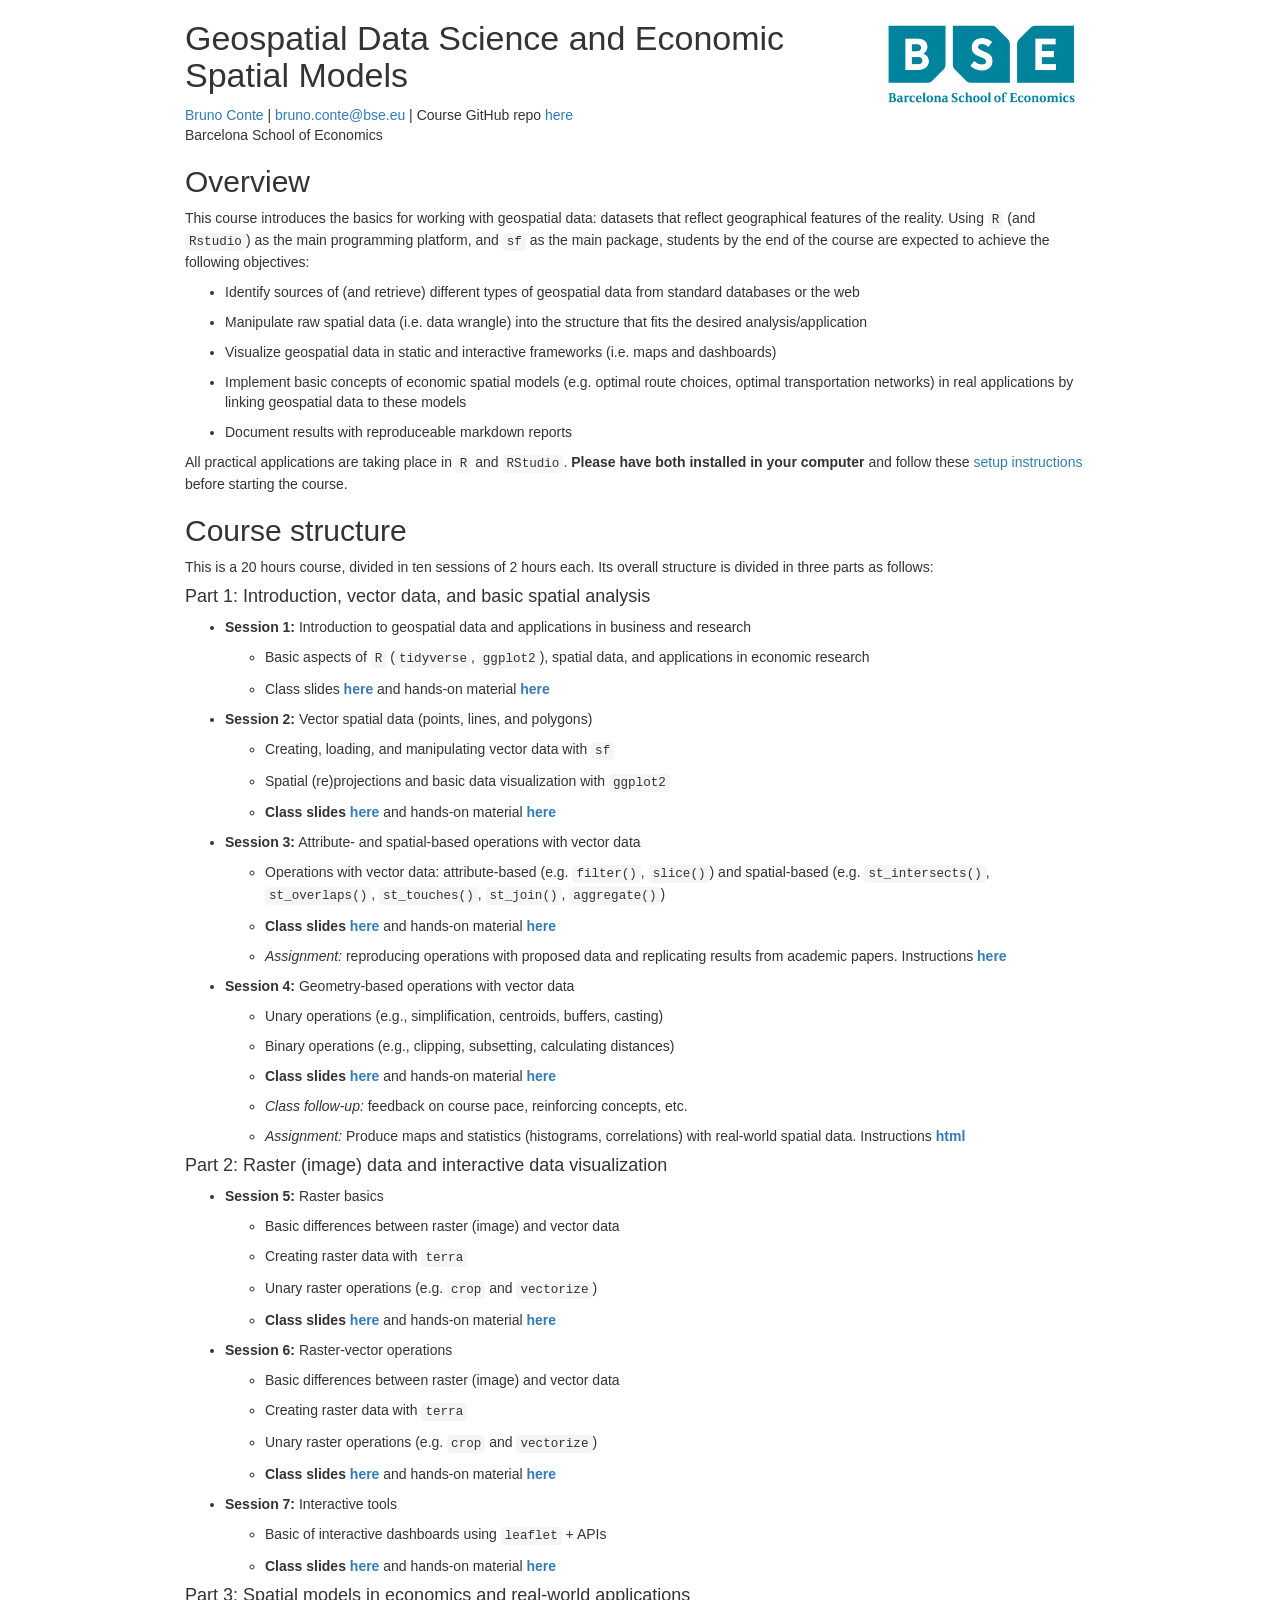
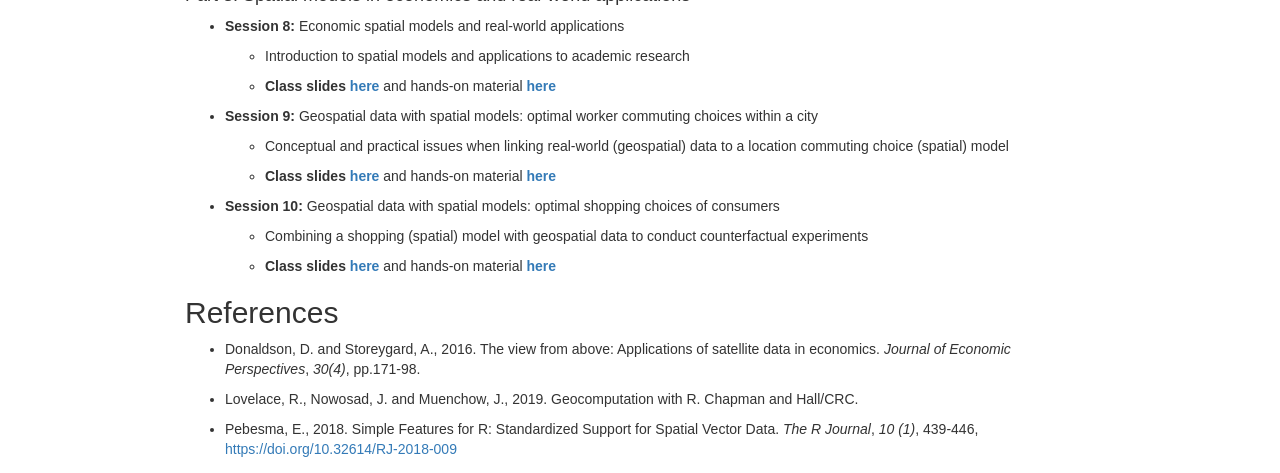
==== commit edd0fe3d: "added class 07 Feb 18-19 Added class on interactive tools Feb 18-19 2025" ====
--- a/index.html
+++ b/index.html
@@ -26,11 +26,14 @@
   }
 });
 </script>
-<script>/*! jQuery v3.6.0 | (c) OpenJS Foundation and other contributors | jquery.org/license */
-!function(e,t){"use strict";"object"==typeof module&&"object"==typeof module.exports?module.exports=e.document?t(e,!0):function(e){if(!e.document)throw new Error("jQuery requires a window with a document");return t(e)}:t(e)}("undefined"!=typeof window?window:this,function(C,e){"use strict";var t=[],r=Object.getPrototypeOf,s=t.slice,g=t.flat?function(e){return t.flat.call(e)}:function(e){return t.concat.apply([],e)},u=t.push,i=t.indexOf,n={},o=n.toString,v=n.hasOwnProperty,a=v.toString,l=a.call(Object),y={},m=function(e){return"function"==typeof e&&"number"!=typeof e.nodeType&&"function"!=typeof e.item},x=function(e){return null!=e&&e===e.window},E=C.document,c={type:!0,src:!0,nonce:!0,noModule:!0};function b(e,t,n){var r,i,o=(n=n||E).createElement("script");if(o.text=e,t)for(r in c)(i=t[r]||t.getAttribute&&t.getAttribute(r))&&o.setAttribute(r,i);n.head.appendChild(o).parentNode.removeChild(o)}function w(e){return null==e?e+"":"object"==typeof e||"function"==typeof e?n[o.call(e)]||"object":typeof e}var f="3.6.0",S=function(e,t){return new S.fn.init(e,t)};function p(e){var t=!!e&&"length"in e&&e.length,n=w(e);return!m(e)&&!x(e)&&("array"===n||0===t||"number"==typeof t&&0<t&&t-1 in e)}S.fn=S.prototype={jquery:f,constructor:S,length:0,toArray:function(){return s.call(this)},get:function(e){return null==e?s.call(this):e<0?this[e+this.length]:this[e]},pushStack:function(e){var t=S.merge(this.constructor(),e);return t.prevObject=this,t},each:function(e){return S.each(this,e)},map:function(n){return this.pushStack(S.map(this,function(e,t){return n.call(e,t,e)}))},slice:function(){return this.pushStack(s.apply(this,arguments))},first:function(){return this.eq(0)},last:function(){return this.eq(-1)},even:function(){return this.pushStack(S.grep(this,function(e,t){return(t+1)%2}))},odd:function(){return this.pushStack(S.grep(this,function(e,t){return t%2}))},eq:function(e){var t=this.length,n=+e+(e<0?t:0);return this.pushStack(0<=n&&n<t?[this[n]]:[])},end:function(){return this.prevObject||this.constructor()},push:u,sort:t.sort,splice:t.splice},S.extend=S.fn.extend=function(){var e,t,n,r,i,o,a=arguments[0]||{},s=1,u=arguments.length,l=!1;for("boolean"==typeof a&&(l=a,a=arguments[s]||{},s++),"object"==typeof a||m(a)||(a={}),s===u&&(a=this,s--);s<u;s++)if(null!=(e=arguments[s]))for(t in e)r=e[t],"__proto__"!==t&&a!==r&&(l&&r&&(S.isPlainObject(r)||(i=Array.isArray(r)))?(n=a[t],o=i&&!Array.isArray(n)?[]:i||S.isPlainObject(n)?n:{},i=!1,a[t]=S.extend(l,o,r)):void 0!==r&&(a[t]=r));return a},S.extend({expando:"jQuery"+(f+Math.random()).replace(/\D/g,""),isReady:!0,error:function(e){throw new Error(e)},noop:function(){},isPlainObject:function(e){var t,n;return!(!e||"[object Object]"!==o.call(e))&&(!(t=r(e))||"function"==typeof(n=v.call(t,"constructor")&&t.constructor)&&a.call(n)===l)},isEmptyObject:function(e){var t;for(t in e)return!1;return!0},globalEval:function(e,t,n){b(e,{nonce:t&&t.nonce},n)},each:function(e,t){var n,r=0;if(p(e)){for(n=e.length;r<n;r++)if(!1===t.call(e[r],r,e[r]))break}else for(r in e)if(!1===t.call(e[r],r,e[r]))break;return e},makeArray:function(e,t){var n=t||[];return null!=e&&(p(Object(e))?S.merge(n,"string"==typeof e?[e]:e):u.call(n,e)),n},inArray:function(e,t,n){return null==t?-1:i.call(t,e,n)},merge:function(e,t){for(var n=+t.length,r=0,i=e.length;r<n;r++)e[i++]=t[r];return e.length=i,e},grep:function(e,t,n){for(var r=[],i=0,o=e.length,a=!n;i<o;i++)!t(e[i],i)!==a&&r.push(e[i]);return r},map:function(e,t,n){var r,i,o=0,a=[];if(p(e))for(r=e.length;o<r;o++)null!=(i=t(e[o],o,n))&&a.push(i);else for(o in e)null!=(i=t(e[o],o,n))&&a.push(i);return g(a)},guid:1,support:y}),"function"==typeof Symbol&&(S.fn[Symbol.iterator]=t[Symbol.iterator]),S.each("Boolean Number String Function Array Date RegExp Object Error Symbol".split(" "),function(e,t){n["[object "+t+"]"]=t.toLowerCase()});var d=function(n){var e,d,b,o,i,h,f,g,w,u,l,T,C,a,E,v,s,c,y,S="sizzle"+1*new Date,p=n.document,k=0,r=0,m=ue(),x=ue(),A=ue(),N=ue(),j=function(e,t){return e===t&&(l=!0),0},D={}.hasOwnProperty,t=[],q=t.pop,L=t.push,H=t.push,O=t.slice,P=function(e,t){for(var n=0,r=e.length;n<r;n++)if(e[n]===t)return n;return-1},R="checked|selected|async|autofocus|autoplay|controls|defer|disabled|hidden|ismap|loop|multiple|open|readonly|required|scoped",M="[\\x20\\t\\r\\n\\f]",I="(?:\\\\[\\da-fA-F]{1,6}"+M+"?|\\\\[^\\r\\n\\f]|[\\w-]|[^\0-\\x7f])+",W="\\["+M+"*("+I+")(?:"+M+"*([*^$|!~]?=)"+M+"*(?:'((?:\\\\.|[^\\\\'])*)'|\"((?:\\\\.|[^\\\\\"])*)\"|("+I+"))|)"+M+"*\\]",F=":("+I+")(?:\\((('((?:\\\\.|[^\\\\'])*)'|\"((?:\\\\.|[^\\\\\"])*)\")|((?:\\\\.|[^\\\\()[\\]]|"+W+")*)|.*)\\)|)",B=new RegExp(M+"+","g"),$=new RegExp("^"+M+"+|((?:^|[^\\\\])(?:\\\\.)*)"+M+"+$","g"),_=new RegExp("^"+M+"*,"+M+"*"),z=new RegExp("^"+M+"*([>+~]|"+M+")"+M+"*"),U=new RegExp(M+"|>"),X=new RegExp(F),V=new RegExp("^"+I+"$"),G={ID:new RegExp("^#("+I+")"),CLASS:new RegExp("^\\.("+I+")"),TAG:new RegExp("^("+I+"|[*])"),ATTR:new RegExp("^"+W),PSEUDO:new RegExp("^"+F),CHILD:new RegExp("^:(only|first|last|nth|nth-last)-(child|of-type)(?:\\("+M+"*(even|odd|(([+-]|)(\\d*)n|)"+M+"*(?:([+-]|)"+M+"*(\\d+)|))"+M+"*\\)|)","i"),bool:new RegExp("^(?:"+R+")$","i"),needsContext:new RegExp("^"+M+"*[>+~]|:(even|odd|eq|gt|lt|nth|first|last)(?:\\("+M+"*((?:-\\d)?\\d*)"+M+"*\\)|)(?=[^-]|$)","i")},Y=/HTML$/i,Q=/^(?:input|select|textarea|button)$/i,J=/^h\d$/i,K=/^[^{]+\{\s*\[native \w/,Z=/^(?:#([\w-]+)|(\w+)|\.([\w-]+))$/,ee=/[+~]/,te=new RegExp("\\\\[\\da-fA-F]{1,6}"+M+"?|\\\\([^\\r\\n\\f])","g"),ne=function(e,t){var n="0x"+e.slice(1)-65536;return t||(n<0?String.fromCharCode(n+65536):String.fromCharCode(n>>10|55296,1023&n|56320))},re=/([\0-\x1f\x7f]|^-?\d)|^-$|[^\0-\x1f\x7f-\uFFFF\w-]/g,ie=function(e,t){return t?"\0"===e?"\ufffd":e.slice(0,-1)+"\\"+e.charCodeAt(e.length-1).toString(16)+" ":"\\"+e},oe=function(){T()},ae=be(function(e){return!0===e.disabled&&"fieldset"===e.nodeName.toLowerCase()},{dir:"parentNode",next:"legend"});try{H.apply(t=O.call(p.childNodes),p.childNodes),t[p.childNodes.length].nodeType}catch(e){H={apply:t.length?function(e,t){L.apply(e,O.call(t))}:function(e,t){var n=e.length,r=0;while(e[n++]=t[r++]);e.length=n-1}}}function se(t,e,n,r){var i,o,a,s,u,l,c,f=e&&e.ownerDocument,p=e?e.nodeType:9;if(n=n||[],"string"!=typeof t||!t||1!==p&&9!==p&&11!==p)return n;if(!r&&(T(e),e=e||C,E)){if(11!==p&&(u=Z.exec(t)))if(i=u[1]){if(9===p){if(!(a=e.getElementById(i)))return n;if(a.id===i)return n.push(a),n}else if(f&&(a=f.getElementById(i))&&y(e,a)&&a.id===i)return n.push(a),n}else{if(u[2])return H.apply(n,e.getElementsByTagName(t)),n;if((i=u[3])&&d.getElementsByClassName&&e.getElementsByClassName)return H.apply(n,e.getElementsByClassName(i)),n}if(d.qsa&&!N[t+" "]&&(!v||!v.test(t))&&(1!==p||"object"!==e.nodeName.toLowerCase())){if(c=t,f=e,1===p&&(U.test(t)||z.test(t))){(f=ee.test(t)&&ye(e.parentNode)||e)===e&&d.scope||((s=e.getAttribute("id"))?s=s.replace(re,ie):e.setAttribute("id",s=S)),o=(l=h(t)).length;while(o--)l[o]=(s?"#"+s:":scope")+" "+xe(l[o]);c=l.join(",")}try{return H.apply(n,f.querySelectorAll(c)),n}catch(e){N(t,!0)}finally{s===S&&e.removeAttribute("id")}}}return g(t.replace($,"$1"),e,n,r)}function ue(){var r=[];return function e(t,n){return r.push(t+" ")>b.cacheLength&&delete e[r.shift()],e[t+" "]=n}}function le(e){return e[S]=!0,e}function ce(e){var t=C.createElement("fieldset");try{return!!e(t)}catch(e){return!1}finally{t.parentNode&&t.parentNode.removeChild(t),t=null}}function fe(e,t){var n=e.split("|"),r=n.length;while(r--)b.attrHandle[n[r]]=t}function pe(e,t){var n=t&&e,r=n&&1===e.nodeType&&1===t.nodeType&&e.sourceIndex-t.sourceIndex;if(r)return r;if(n)while(n=n.nextSibling)if(n===t)return-1;return e?1:-1}function de(t){return function(e){return"input"===e.nodeName.toLowerCase()&&e.type===t}}function he(n){return function(e){var t=e.nodeName.toLowerCase();return("input"===t||"button"===t)&&e.type===n}}function ge(t){return function(e){return"form"in e?e.parentNode&&!1===e.disabled?"label"in e?"label"in e.parentNode?e.parentNode.disabled===t:e.disabled===t:e.isDisabled===t||e.isDisabled!==!t&&ae(e)===t:e.disabled===t:"label"in e&&e.disabled===t}}function ve(a){return le(function(o){return o=+o,le(function(e,t){var n,r=a([],e.length,o),i=r.length;while(i--)e[n=r[i]]&&(e[n]=!(t[n]=e[n]))})})}function ye(e){return e&&"undefined"!=typeof e.getElementsByTagName&&e}for(e in d=se.support={},i=se.isXML=function(e){var t=e&&e.namespaceURI,n=e&&(e.ownerDocument||e).documentElement;return!Y.test(t||n&&n.nodeName||"HTML")},T=se.setDocument=function(e){var t,n,r=e?e.ownerDocument||e:p;return r!=C&&9===r.nodeType&&r.documentElement&&(a=(C=r).documentElement,E=!i(C),p!=C&&(n=C.defaultView)&&n.top!==n&&(n.addEventListener?n.addEventListener("unload",oe,!1):n.attachEvent&&n.attachEvent("onunload",oe)),d.scope=ce(function(e){return a.appendChild(e).appendChild(C.createElement("div")),"undefined"!=typeof e.querySelectorAll&&!e.querySelectorAll(":scope fieldset div").length}),d.attributes=ce(function(e){return e.className="i",!e.getAttribute("className")}),d.getElementsByTagName=ce(function(e){return e.appendChild(C.createComment("")),!e.getElementsByTagName("*").length}),d.getElementsByClassName=K.test(C.getElementsByClassName),d.getById=ce(function(e){return a.appendChild(e).id=S,!C.getElementsByName||!C.getElementsByName(S).length}),d.getById?(b.filter.ID=function(e){var t=e.replace(te,ne);return function(e){return e.getAttribute("id")===t}},b.find.ID=function(e,t){if("undefined"!=typeof t.getElementById&&E){var n=t.getElementById(e);return n?[n]:[]}}):(b.filter.ID=function(e){var n=e.replace(te,ne);return function(e){var t="undefined"!=typeof e.getAttributeNode&&e.getAttributeNode("id");return t&&t.value===n}},b.find.ID=function(e,t){if("undefined"!=typeof t.getElementById&&E){var n,r,i,o=t.getElementById(e);if(o){if((n=o.getAttributeNode("id"))&&n.value===e)return[o];i=t.getElementsByName(e),r=0;while(o=i[r++])if((n=o.getAttributeNode("id"))&&n.value===e)return[o]}return[]}}),b.find.TAG=d.getElementsByTagName?function(e,t){return"undefined"!=typeof t.getElementsByTagName?t.getElementsByTagName(e):d.qsa?t.querySelectorAll(e):void 0}:function(e,t){var n,r=[],i=0,o=t.getElementsByTagName(e);if("*"===e){while(n=o[i++])1===n.nodeType&&r.push(n);return r}return o},b.find.CLASS=d.getElementsByClassName&&function(e,t){if("undefined"!=typeof t.getElementsByClassName&&E)return t.getElementsByClassName(e)},s=[],v=[],(d.qsa=K.test(C.querySelectorAll))&&(ce(function(e){var t;a.appendChild(e).innerHTML="<a id='"+S+"'></a><select id='"+S+"-\r\\' msallowcapture=''><option selected=''></option></select>",e.querySelectorAll("[msallowcapture^='']").length&&v.push("[*^$]="+M+"*(?:''|\"\")"),e.querySelectorAll("[selected]").length||v.push("\\["+M+"*(?:value|"+R+")"),e.querySelectorAll("[id~="+S+"-]").length||v.push("~="),(t=C.createElement("input")).setAttribute("name",""),e.appendChild(t),e.querySelectorAll("[name='']").length||v.push("\\["+M+"*name"+M+"*="+M+"*(?:''|\"\")"),e.querySelectorAll(":checked").length||v.push(":checked"),e.querySelectorAll("a#"+S+"+*").length||v.push(".#.+[+~]"),e.querySelectorAll("\\\f"),v.push("[\\r\\n\\f]")}),ce(function(e){e.innerHTML="<a href='' disabled='disabled'></a><select disabled='disabled'><option/></select>";var t=C.createElement("input");t.setAttribute("type","hidden"),e.appendChild(t).setAttribute("name","D"),e.querySelectorAll("[name=d]").length&&v.push("name"+M+"*[*^$|!~]?="),2!==e.querySelectorAll(":enabled").length&&v.push(":enabled",":disabled"),a.appendChild(e).disabled=!0,2!==e.querySelectorAll(":disabled").length&&v.push(":enabled",":disabled"),e.querySelectorAll("*,:x"),v.push(",.*:")})),(d.matchesSelector=K.test(c=a.matches||a.webkitMatchesSelector||a.mozMatchesSelector||a.oMatchesSelector||a.msMatchesSelector))&&ce(function(e){d.disconnectedMatch=c.call(e,"*"),c.call(e,"[s!='']:x"),s.push("!=",F)}),v=v.length&&new RegExp(v.join("|")),s=s.length&&new RegExp(s.join("|")),t=K.test(a.compareDocumentPosition),y=t||K.test(a.contains)?function(e,t){var n=9===e.nodeType?e.documentElement:e,r=t&&t.parentNode;return e===r||!(!r||1!==r.nodeType||!(n.contains?n.contains(r):e.compareDocumentPosition&&16&e.compareDocumentPosition(r)))}:function(e,t){if(t)while(t=t.parentNode)if(t===e)return!0;return!1},j=t?function(e,t){if(e===t)return l=!0,0;var n=!e.compareDocumentPosition-!t.compareDocumentPosition;return n||(1&(n=(e.ownerDocument||e)==(t.ownerDocument||t)?e.compareDocumentPosition(t):1)||!d.sortDetached&&t.compareDocumentPosition(e)===n?e==C||e.ownerDocument==p&&y(p,e)?-1:t==C||t.ownerDocument==p&&y(p,t)?1:u?P(u,e)-P(u,t):0:4&n?-1:1)}:function(e,t){if(e===t)return l=!0,0;var n,r=0,i=e.parentNode,o=t.parentNode,a=[e],s=[t];if(!i||!o)return e==C?-1:t==C?1:i?-1:o?1:u?P(u,e)-P(u,t):0;if(i===o)return pe(e,t);n=e;while(n=n.parentNode)a.unshift(n);n=t;while(n=n.parentNode)s.unshift(n);while(a[r]===s[r])r++;return r?pe(a[r],s[r]):a[r]==p?-1:s[r]==p?1:0}),C},se.matches=function(e,t){return se(e,null,null,t)},se.matchesSelector=function(e,t){if(T(e),d.matchesSelector&&E&&!N[t+" "]&&(!s||!s.test(t))&&(!v||!v.test(t)))try{var n=c.call(e,t);if(n||d.disconnectedMatch||e.document&&11!==e.document.nodeType)return n}catch(e){N(t,!0)}return 0<se(t,C,null,[e]).length},se.contains=function(e,t){return(e.ownerDocument||e)!=C&&T(e),y(e,t)},se.attr=function(e,t){(e.ownerDocument||e)!=C&&T(e);var n=b.attrHandle[t.toLowerCase()],r=n&&D.call(b.attrHandle,t.toLowerCase())?n(e,t,!E):void 0;return void 0!==r?r:d.attributes||!E?e.getAttribute(t):(r=e.getAttributeNode(t))&&r.specified?r.value:null},se.escape=function(e){return(e+"").replace(re,ie)},se.error=function(e){throw new Error("Syntax error, unrecognized expression: "+e)},se.uniqueSort=function(e){var t,n=[],r=0,i=0;if(l=!d.detectDuplicates,u=!d.sortStable&&e.slice(0),e.sort(j),l){while(t=e[i++])t===e[i]&&(r=n.push(i));while(r--)e.splice(n[r],1)}return u=null,e},o=se.getText=function(e){var t,n="",r=0,i=e.nodeType;if(i){if(1===i||9===i||11===i){if("string"==typeof e.textContent)return e.textContent;for(e=e.firstChild;e;e=e.nextSibling)n+=o(e)}else if(3===i||4===i)return e.nodeValue}else while(t=e[r++])n+=o(t);return n},(b=se.selectors={cacheLength:50,createPseudo:le,match:G,attrHandle:{},find:{},relative:{">":{dir:"parentNode",first:!0}," ":{dir:"parentNode"},"+":{dir:"previousSibling",first:!0},"~":{dir:"previousSibling"}},preFilter:{ATTR:function(e){return e[1]=e[1].replace(te,ne),e[3]=(e[3]||e[4]||e[5]||"").replace(te,ne),"~="===e[2]&&(e[3]=" "+e[3]+" "),e.slice(0,4)},CHILD:function(e){return e[1]=e[1].toLowerCase(),"nth"===e[1].slice(0,3)?(e[3]||se.error(e[0]),e[4]=+(e[4]?e[5]+(e[6]||1):2*("even"===e[3]||"odd"===e[3])),e[5]=+(e[7]+e[8]||"odd"===e[3])):e[3]&&se.error(e[0]),e},PSEUDO:function(e){var t,n=!e[6]&&e[2];return G.CHILD.test(e[0])?null:(e[3]?e[2]=e[4]||e[5]||"":n&&X.test(n)&&(t=h(n,!0))&&(t=n.indexOf(")",n.length-t)-n.length)&&(e[0]=e[0].slice(0,t),e[2]=n.slice(0,t)),e.slice(0,3))}},filter:{TAG:function(e){var t=e.replace(te,ne).toLowerCase();return"*"===e?function(){return!0}:function(e){return e.nodeName&&e.nodeName.toLowerCase()===t}},CLASS:function(e){var t=m[e+" "];return t||(t=new RegExp("(^|"+M+")"+e+"("+M+"|$)"))&&m(e,function(e){return t.test("string"==typeof e.className&&e.className||"undefined"!=typeof e.getAttribute&&e.getAttribute("class")||"")})},ATTR:function(n,r,i){return function(e){var t=se.attr(e,n);return null==t?"!="===r:!r||(t+="","="===r?t===i:"!="===r?t!==i:"^="===r?i&&0===t.indexOf(i):"*="===r?i&&-1<t.indexOf(i):"$="===r?i&&t.slice(-i.length)===i:"~="===r?-1<(" "+t.replace(B," ")+" ").indexOf(i):"|="===r&&(t===i||t.slice(0,i.length+1)===i+"-"))}},CHILD:function(h,e,t,g,v){var y="nth"!==h.slice(0,3),m="last"!==h.slice(-4),x="of-type"===e;return 1===g&&0===v?function(e){return!!e.parentNode}:function(e,t,n){var r,i,o,a,s,u,l=y!==m?"nextSibling":"previousSibling",c=e.parentNode,f=x&&e.nodeName.toLowerCase(),p=!n&&!x,d=!1;if(c){if(y){while(l){a=e;while(a=a[l])if(x?a.nodeName.toLowerCase()===f:1===a.nodeType)return!1;u=l="only"===h&&!u&&"nextSibling"}return!0}if(u=[m?c.firstChild:c.lastChild],m&&p){d=(s=(r=(i=(o=(a=c)[S]||(a[S]={}))[a.uniqueID]||(o[a.uniqueID]={}))[h]||[])[0]===k&&r[1])&&r[2],a=s&&c.childNodes[s];while(a=++s&&a&&a[l]||(d=s=0)||u.pop())if(1===a.nodeType&&++d&&a===e){i[h]=[k,s,d];break}}else if(p&&(d=s=(r=(i=(o=(a=e)[S]||(a[S]={}))[a.uniqueID]||(o[a.uniqueID]={}))[h]||[])[0]===k&&r[1]),!1===d)while(a=++s&&a&&a[l]||(d=s=0)||u.pop())if((x?a.nodeName.toLowerCase()===f:1===a.nodeType)&&++d&&(p&&((i=(o=a[S]||(a[S]={}))[a.uniqueID]||(o[a.uniqueID]={}))[h]=[k,d]),a===e))break;return(d-=v)===g||d%g==0&&0<=d/g}}},PSEUDO:function(e,o){var t,a=b.pseudos[e]||b.setFilters[e.toLowerCase()]||se.error("unsupported pseudo: "+e);return a[S]?a(o):1<a.length?(t=[e,e,"",o],b.setFilters.hasOwnProperty(e.toLowerCase())?le(function(e,t){var n,r=a(e,o),i=r.length;while(i--)e[n=P(e,r[i])]=!(t[n]=r[i])}):function(e){return a(e,0,t)}):a}},pseudos:{not:le(function(e){var r=[],i=[],s=f(e.replace($,"$1"));return s[S]?le(function(e,t,n,r){var i,o=s(e,null,r,[]),a=e.length;while(a--)(i=o[a])&&(e[a]=!(t[a]=i))}):function(e,t,n){return r[0]=e,s(r,null,n,i),r[0]=null,!i.pop()}}),has:le(function(t){return function(e){return 0<se(t,e).length}}),contains:le(function(t){return t=t.replace(te,ne),function(e){return-1<(e.textContent||o(e)).indexOf(t)}}),lang:le(function(n){return V.test(n||"")||se.error("unsupported lang: "+n),n=n.replace(te,ne).toLowerCase(),function(e){var t;do{if(t=E?e.lang:e.getAttribute("xml:lang")||e.getAttribute("lang"))return(t=t.toLowerCase())===n||0===t.indexOf(n+"-")}while((e=e.parentNode)&&1===e.nodeType);return!1}}),target:function(e){var t=n.location&&n.location.hash;return t&&t.slice(1)===e.id},root:function(e){return e===a},focus:function(e){return e===C.activeElement&&(!C.hasFocus||C.hasFocus())&&!!(e.type||e.href||~e.tabIndex)},enabled:ge(!1),disabled:ge(!0),checked:function(e){var t=e.nodeName.toLowerCase();return"input"===t&&!!e.checked||"option"===t&&!!e.selected},selected:function(e){return e.parentNode&&e.parentNode.selectedIndex,!0===e.selected},empty:function(e){for(e=e.firstChild;e;e=e.nextSibling)if(e.nodeType<6)return!1;return!0},parent:function(e){return!b.pseudos.empty(e)},header:function(e){return J.test(e.nodeName)},input:function(e){return Q.test(e.nodeName)},button:function(e){var t=e.nodeName.toLowerCase();return"input"===t&&"button"===e.type||"button"===t},text:function(e){var t;return"input"===e.nodeName.toLowerCase()&&"text"===e.type&&(null==(t=e.getAttribute("type"))||"text"===t.toLowerCase())},first:ve(function(){return[0]}),last:ve(function(e,t){return[t-1]}),eq:ve(function(e,t,n){return[n<0?n+t:n]}),even:ve(function(e,t){for(var n=0;n<t;n+=2)e.push(n);return e}),odd:ve(function(e,t){for(var n=1;n<t;n+=2)e.push(n);return e}),lt:ve(function(e,t,n){for(var r=n<0?n+t:t<n?t:n;0<=--r;)e.push(r);return e}),gt:ve(function(e,t,n){for(var r=n<0?n+t:n;++r<t;)e.push(r);return e})}}).pseudos.nth=b.pseudos.eq,{radio:!0,checkbox:!0,file:!0,password:!0,image:!0})b.pseudos[e]=de(e);for(e in{submit:!0,reset:!0})b.pseudos[e]=he(e);function me(){}function xe(e){for(var t=0,n=e.length,r="";t<n;t++)r+=e[t].value;return r}function be(s,e,t){var u=e.dir,l=e.next,c=l||u,f=t&&"parentNode"===c,p=r++;return e.first?function(e,t,n){while(e=e[u])if(1===e.nodeType||f)return s(e,t,n);return!1}:function(e,t,n){var r,i,o,a=[k,p];if(n){while(e=e[u])if((1===e.nodeType||f)&&s(e,t,n))return!0}else while(e=e[u])if(1===e.nodeType||f)if(i=(o=e[S]||(e[S]={}))[e.uniqueID]||(o[e.uniqueID]={}),l&&l===e.nodeName.toLowerCase())e=e[u]||e;else{if((r=i[c])&&r[0]===k&&r[1]===p)return a[2]=r[2];if((i[c]=a)[2]=s(e,t,n))return!0}return!1}}function we(i){return 1<i.length?function(e,t,n){var r=i.length;while(r--)if(!i[r](e,t,n))return!1;return!0}:i[0]}function Te(e,t,n,r,i){for(var o,a=[],s=0,u=e.length,l=null!=t;s<u;s++)(o=e[s])&&(n&&!n(o,r,i)||(a.push(o),l&&t.push(s)));return a}function Ce(d,h,g,v,y,e){return v&&!v[S]&&(v=Ce(v)),y&&!y[S]&&(y=Ce(y,e)),le(function(e,t,n,r){var i,o,a,s=[],u=[],l=t.length,c=e||function(e,t,n){for(var r=0,i=t.length;r<i;r++)se(e,t[r],n);return n}(h||"*",n.nodeType?[n]:n,[]),f=!d||!e&&h?c:Te(c,s,d,n,r),p=g?y||(e?d:l||v)?[]:t:f;if(g&&g(f,p,n,r),v){i=Te(p,u),v(i,[],n,r),o=i.length;while(o--)(a=i[o])&&(p[u[o]]=!(f[u[o]]=a))}if(e){if(y||d){if(y){i=[],o=p.length;while(o--)(a=p[o])&&i.push(f[o]=a);y(null,p=[],i,r)}o=p.length;while(o--)(a=p[o])&&-1<(i=y?P(e,a):s[o])&&(e[i]=!(t[i]=a))}}else p=Te(p===t?p.splice(l,p.length):p),y?y(null,t,p,r):H.apply(t,p)})}function Ee(e){for(var i,t,n,r=e.length,o=b.relative[e[0].type],a=o||b.relative[" "],s=o?1:0,u=be(function(e){return e===i},a,!0),l=be(function(e){return-1<P(i,e)},a,!0),c=[function(e,t,n){var r=!o&&(n||t!==w)||((i=t).nodeType?u(e,t,n):l(e,t,n));return i=null,r}];s<r;s++)if(t=b.relative[e[s].type])c=[be(we(c),t)];else{if((t=b.filter[e[s].type].apply(null,e[s].matches))[S]){for(n=++s;n<r;n++)if(b.relative[e[n].type])break;return Ce(1<s&&we(c),1<s&&xe(e.slice(0,s-1).concat({value:" "===e[s-2].type?"*":""})).replace($,"$1"),t,s<n&&Ee(e.slice(s,n)),n<r&&Ee(e=e.slice(n)),n<r&&xe(e))}c.push(t)}return we(c)}return me.prototype=b.filters=b.pseudos,b.setFilters=new me,h=se.tokenize=function(e,t){var n,r,i,o,a,s,u,l=x[e+" "];if(l)return t?0:l.slice(0);a=e,s=[],u=b.preFilter;while(a){for(o in n&&!(r=_.exec(a))||(r&&(a=a.slice(r[0].length)||a),s.push(i=[])),n=!1,(r=z.exec(a))&&(n=r.shift(),i.push({value:n,type:r[0].replace($," ")}),a=a.slice(n.length)),b.filter)!(r=G[o].exec(a))||u[o]&&!(r=u[o](r))||(n=r.shift(),i.push({value:n,type:o,matches:r}),a=a.slice(n.length));if(!n)break}return t?a.length:a?se.error(e):x(e,s).slice(0)},f=se.compile=function(e,t){var n,v,y,m,x,r,i=[],o=[],a=A[e+" "];if(!a){t||(t=h(e)),n=t.length;while(n--)(a=Ee(t[n]))[S]?i.push(a):o.push(a);(a=A(e,(v=o,m=0<(y=i).length,x=0<v.length,r=function(e,t,n,r,i){var o,a,s,u=0,l="0",c=e&&[],f=[],p=w,d=e||x&&b.find.TAG("*",i),h=k+=null==p?1:Math.random()||.1,g=d.length;for(i&&(w=t==C||t||i);l!==g&&null!=(o=d[l]);l++){if(x&&o){a=0,t||o.ownerDocument==C||(T(o),n=!E);while(s=v[a++])if(s(o,t||C,n)){r.push(o);break}i&&(k=h)}m&&((o=!s&&o)&&u--,e&&c.push(o))}if(u+=l,m&&l!==u){a=0;while(s=y[a++])s(c,f,t,n);if(e){if(0<u)while(l--)c[l]||f[l]||(f[l]=q.call(r));f=Te(f)}H.apply(r,f),i&&!e&&0<f.length&&1<u+y.length&&se.uniqueSort(r)}return i&&(k=h,w=p),c},m?le(r):r))).selector=e}return a},g=se.select=function(e,t,n,r){var i,o,a,s,u,l="function"==typeof e&&e,c=!r&&h(e=l.selector||e);if(n=n||[],1===c.length){if(2<(o=c[0]=c[0].slice(0)).length&&"ID"===(a=o[0]).type&&9===t.nodeType&&E&&b.relative[o[1].type]){if(!(t=(b.find.ID(a.matches[0].replace(te,ne),t)||[])[0]))return n;l&&(t=t.parentNode),e=e.slice(o.shift().value.length)}i=G.needsContext.test(e)?0:o.length;while(i--){if(a=o[i],b.relative[s=a.type])break;if((u=b.find[s])&&(r=u(a.matches[0].replace(te,ne),ee.test(o[0].type)&&ye(t.parentNode)||t))){if(o.splice(i,1),!(e=r.length&&xe(o)))return H.apply(n,r),n;break}}}return(l||f(e,c))(r,t,!E,n,!t||ee.test(e)&&ye(t.parentNode)||t),n},d.sortStable=S.split("").sort(j).join("")===S,d.detectDuplicates=!!l,T(),d.sortDetached=ce(function(e){return 1&e.compareDocumentPosition(C.createElement("fieldset"))}),ce(function(e){return e.innerHTML="<a href='#'></a>","#"===e.firstChild.getAttribute("href")})||fe("type|href|height|width",function(e,t,n){if(!n)return e.getAttribute(t,"type"===t.toLowerCase()?1:2)}),d.attributes&&ce(function(e){return e.innerHTML="<input/>",e.firstChild.setAttribute("value",""),""===e.firstChild.getAttribute("value")})||fe("value",function(e,t,n){if(!n&&"input"===e.nodeName.toLowerCase())return e.defaultValue}),ce(function(e){return null==e.getAttribute("disabled")})||fe(R,function(e,t,n){var r;if(!n)return!0===e[t]?t.toLowerCase():(r=e.getAttributeNode(t))&&r.specified?r.value:null}),se}(C);S.find=d,S.expr=d.selectors,S.expr[":"]=S.expr.pseudos,S.uniqueSort=S.unique=d.uniqueSort,S.text=d.getText,S.isXMLDoc=d.isXML,S.contains=d.contains,S.escapeSelector=d.escape;var h=function(e,t,n){var r=[],i=void 0!==n;while((e=e[t])&&9!==e.nodeType)if(1===e.nodeType){if(i&&S(e).is(n))break;r.push(e)}return r},T=function(e,t){for(var n=[];e;e=e.nextSibling)1===e.nodeType&&e!==t&&n.push(e);return n},k=S.expr.match.needsContext;function A(e,t){return e.nodeName&&e.nodeName.toLowerCase()===t.toLowerCase()}var N=/^<([a-z][^\/\0>:\x20\t\r\n\f]*)[\x20\t\r\n\f]*\/?>(?:<\/\1>|)$/i;function j(e,n,r){return m(n)?S.grep(e,function(e,t){return!!n.call(e,t,e)!==r}):n.nodeType?S.grep(e,function(e){return e===n!==r}):"string"!=typeof n?S.grep(e,function(e){return-1<i.call(n,e)!==r}):S.filter(n,e,r)}S.filter=function(e,t,n){var r=t[0];return n&&(e=":not("+e+")"),1===t.length&&1===r.nodeType?S.find.matchesSelector(r,e)?[r]:[]:S.find.matches(e,S.grep(t,function(e){return 1===e.nodeType}))},S.fn.extend({find:function(e){var t,n,r=this.length,i=this;if("string"!=typeof e)return this.pushStack(S(e).filter(function(){for(t=0;t<r;t++)if(S.contains(i[t],this))return!0}));for(n=this.pushStack([]),t=0;t<r;t++)S.find(e,i[t],n);return 1<r?S.uniqueSort(n):n},filter:function(e){return this.pushStack(j(this,e||[],!1))},not:function(e){return this.pushStack(j(this,e||[],!0))},is:function(e){return!!j(this,"string"==typeof e&&k.test(e)?S(e):e||[],!1).length}});var D,q=/^(?:\s*(<[\w\W]+>)[^>]*|#([\w-]+))$/;(S.fn.init=function(e,t,n){var r,i;if(!e)return this;if(n=n||D,"string"==typeof e){if(!(r="<"===e[0]&&">"===e[e.length-1]&&3<=e.length?[null,e,null]:q.exec(e))||!r[1]&&t)return!t||t.jquery?(t||n).find(e):this.constructor(t).find(e);if(r[1]){if(t=t instanceof S?t[0]:t,S.merge(this,S.parseHTML(r[1],t&&t.nodeType?t.ownerDocument||t:E,!0)),N.test(r[1])&&S.isPlainObject(t))for(r in t)m(this[r])?this[r](t[r]):this.attr(r,t[r]);return this}return(i=E.getElementById(r[2]))&&(this[0]=i,this.length=1),this}return e.nodeType?(this[0]=e,this.length=1,this):m(e)?void 0!==n.ready?n.ready(e):e(S):S.makeArray(e,this)}).prototype=S.fn,D=S(E);var L=/^(?:parents|prev(?:Until|All))/,H={children:!0,contents:!0,next:!0,prev:!0};function O(e,t){while((e=e[t])&&1!==e.nodeType);return e}S.fn.extend({has:function(e){var t=S(e,this),n=t.length;return this.filter(function(){for(var e=0;e<n;e++)if(S.contains(this,t[e]))return!0})},closest:function(e,t){var n,r=0,i=this.length,o=[],a="string"!=typeof e&&S(e);if(!k.test(e))for(;r<i;r++)for(n=this[r];n&&n!==t;n=n.parentNode)if(n.nodeType<11&&(a?-1<a.index(n):1===n.nodeType&&S.find.matchesSelector(n,e))){o.push(n);break}return this.pushStack(1<o.length?S.uniqueSort(o):o)},index:function(e){return e?"string"==typeof e?i.call(S(e),this[0]):i.call(this,e.jquery?e[0]:e):this[0]&&this[0].parentNode?this.first().prevAll().length:-1},add:function(e,t){return this.pushStack(S.uniqueSort(S.merge(this.get(),S(e,t))))},addBack:function(e){return this.add(null==e?this.prevObject:this.prevObject.filter(e))}}),S.each({parent:function(e){var t=e.parentNode;return t&&11!==t.nodeType?t:null},parents:function(e){return h(e,"parentNode")},parentsUntil:function(e,t,n){return h(e,"parentNode",n)},next:function(e){return O(e,"nextSibling")},prev:function(e){return O(e,"previousSibling")},nextAll:function(e){return h(e,"nextSibling")},prevAll:function(e){return h(e,"previousSibling")},nextUntil:function(e,t,n){return h(e,"nextSibling",n)},prevUntil:function(e,t,n){return h(e,"previousSibling",n)},siblings:function(e){return T((e.parentNode||{}).firstChild,e)},children:function(e){return T(e.firstChild)},contents:function(e){return null!=e.contentDocument&&r(e.contentDocument)?e.contentDocument:(A(e,"template")&&(e=e.content||e),S.merge([],e.childNodes))}},function(r,i){S.fn[r]=function(e,t){var n=S.map(this,i,e);return"Until"!==r.slice(-5)&&(t=e),t&&"string"==typeof t&&(n=S.filter(t,n)),1<this.length&&(H[r]||S.uniqueSort(n),L.test(r)&&n.reverse()),this.pushStack(n)}});var P=/[^\x20\t\r\n\f]+/g;function R(e){return e}function M(e){throw e}function I(e,t,n,r){var i;try{e&&m(i=e.promise)?i.call(e).done(t).fail(n):e&&m(i=e.then)?i.call(e,t,n):t.apply(void 0,[e].slice(r))}catch(e){n.apply(void 0,[e])}}S.Callbacks=function(r){var e,n;r="string"==typeof r?(e=r,n={},S.each(e.match(P)||[],function(e,t){n[t]=!0}),n):S.extend({},r);var i,t,o,a,s=[],u=[],l=-1,c=function(){for(a=a||r.once,o=i=!0;u.length;l=-1){t=u.shift();while(++l<s.length)!1===s[l].apply(t[0],t[1])&&r.stopOnFalse&&(l=s.length,t=!1)}r.memory||(t=!1),i=!1,a&&(s=t?[]:"")},f={add:function(){return s&&(t&&!i&&(l=s.length-1,u.push(t)),function n(e){S.each(e,function(e,t){m(t)?r.unique&&f.has(t)||s.push(t):t&&t.length&&"string"!==w(t)&&n(t)})}(arguments),t&&!i&&c()),this},remove:function(){return S.each(arguments,function(e,t){var n;while(-1<(n=S.inArray(t,s,n)))s.splice(n,1),n<=l&&l--}),this},has:function(e){return e?-1<S.inArray(e,s):0<s.length},empty:function(){return s&&(s=[]),this},disable:function(){return a=u=[],s=t="",this},disabled:function(){return!s},lock:function(){return a=u=[],t||i||(s=t=""),this},locked:function(){return!!a},fireWith:function(e,t){return a||(t=[e,(t=t||[]).slice?t.slice():t],u.push(t),i||c()),this},fire:function(){return f.fireWith(this,arguments),this},fired:function(){return!!o}};return f},S.extend({Deferred:function(e){var o=[["notify","progress",S.Callbacks("memory"),S.Callbacks("memory"),2],["resolve","done",S.Callbacks("once memory"),S.Callbacks("once memory"),0,"resolved"],["reject","fail",S.Callbacks("once memory"),S.Callbacks("once memory"),1,"rejected"]],i="pending",a={state:function(){return i},always:function(){return s.done(arguments).fail(arguments),this},"catch":function(e){return a.then(null,e)},pipe:function(){var i=arguments;return S.Deferred(function(r){S.each(o,function(e,t){var n=m(i[t[4]])&&i[t[4]];s[t[1]](function(){var e=n&&n.apply(this,arguments);e&&m(e.promise)?e.promise().progress(r.notify).done(r.resolve).fail(r.reject):r[t[0]+"With"](this,n?[e]:arguments)})}),i=null}).promise()},then:function(t,n,r){var u=0;function l(i,o,a,s){return function(){var n=this,r=arguments,e=function(){var e,t;if(!(i<u)){if((e=a.apply(n,r))===o.promise())throw new TypeError("Thenable self-resolution");t=e&&("object"==typeof e||"function"==typeof e)&&e.then,m(t)?s?t.call(e,l(u,o,R,s),l(u,o,M,s)):(u++,t.call(e,l(u,o,R,s),l(u,o,M,s),l(u,o,R,o.notifyWith))):(a!==R&&(n=void 0,r=[e]),(s||o.resolveWith)(n,r))}},t=s?e:function(){try{e()}catch(e){S.Deferred.exceptionHook&&S.Deferred.exceptionHook(e,t.stackTrace),u<=i+1&&(a!==M&&(n=void 0,r=[e]),o.rejectWith(n,r))}};i?t():(S.Deferred.getStackHook&&(t.stackTrace=S.Deferred.getStackHook()),C.setTimeout(t))}}return S.Deferred(function(e){o[0][3].add(l(0,e,m(r)?r:R,e.notifyWith)),o[1][3].add(l(0,e,m(t)?t:R)),o[2][3].add(l(0,e,m(n)?n:M))}).promise()},promise:function(e){return null!=e?S.extend(e,a):a}},s={};return S.each(o,function(e,t){var n=t[2],r=t[5];a[t[1]]=n.add,r&&n.add(function(){i=r},o[3-e][2].disable,o[3-e][3].disable,o[0][2].lock,o[0][3].lock),n.add(t[3].fire),s[t[0]]=function(){return s[t[0]+"With"](this===s?void 0:this,arguments),this},s[t[0]+"With"]=n.fireWith}),a.promise(s),e&&e.call(s,s),s},when:function(e){var n=arguments.length,t=n,r=Array(t),i=s.call(arguments),o=S.Deferred(),a=function(t){return function(e){r[t]=this,i[t]=1<arguments.length?s.call(arguments):e,--n||o.resolveWith(r,i)}};if(n<=1&&(I(e,o.done(a(t)).resolve,o.reject,!n),"pending"===o.state()||m(i[t]&&i[t].then)))return o.then();while(t--)I(i[t],a(t),o.reject);return o.promise()}});var W=/^(Eval|Internal|Range|Reference|Syntax|Type|URI)Error$/;S.Deferred.exceptionHook=function(e,t){C.console&&C.console.warn&&e&&W.test(e.name)&&C.console.warn("jQuery.Deferred exception: "+e.message,e.stack,t)},S.readyException=function(e){C.setTimeout(function(){throw e})};var F=S.Deferred();function B(){E.removeEventListener("DOMContentLoaded",B),C.removeEventListener("load",B),S.ready()}S.fn.ready=function(e){return F.then(e)["catch"](function(e){S.readyException(e)}),this},S.extend({isReady:!1,readyWait:1,ready:function(e){(!0===e?--S.readyWait:S.isReady)||(S.isReady=!0)!==e&&0<--S.readyWait||F.resolveWith(E,[S])}}),S.ready.then=F.then,"complete"===E.readyState||"loading"!==E.readyState&&!E.documentElement.doScroll?C.setTimeout(S.ready):(E.addEventListener("DOMContentLoaded",B),C.addEventListener("load",B));var $=function(e,t,n,r,i,o,a){var s=0,u=e.length,l=null==n;if("object"===w(n))for(s in i=!0,n)$(e,t,s,n[s],!0,o,a);else if(void 0!==r&&(i=!0,m(r)||(a=!0),l&&(a?(t.call(e,r),t=null):(l=t,t=function(e,t,n){return l.call(S(e),n)})),t))for(;s<u;s++)t(e[s],n,a?r:r.call(e[s],s,t(e[s],n)));return i?e:l?t.call(e):u?t(e[0],n):o},_=/^-ms-/,z=/-([a-z])/g;function U(e,t){return t.toUpperCase()}function X(e){return e.replace(_,"ms-").replace(z,U)}var V=function(e){return 1===e.nodeType||9===e.nodeType||!+e.nodeType};function G(){this.expando=S.expando+G.uid++}G.uid=1,G.prototype={cache:function(e){var t=e[this.expando];return t||(t={},V(e)&&(e.nodeType?e[this.expando]=t:Object.defineProperty(e,this.expando,{value:t,configurable:!0}))),t},set:function(e,t,n){var r,i=this.cache(e);if("string"==typeof t)i[X(t)]=n;else for(r in t)i[X(r)]=t[r];return i},get:function(e,t){return void 0===t?this.cache(e):e[this.expando]&&e[this.expando][X(t)]},access:function(e,t,n){return void 0===t||t&&"string"==typeof t&&void 0===n?this.get(e,t):(this.set(e,t,n),void 0!==n?n:t)},remove:function(e,t){var n,r=e[this.expando];if(void 0!==r){if(void 0!==t){n=(t=Array.isArray(t)?t.map(X):(t=X(t))in r?[t]:t.match(P)||[]).length;while(n--)delete r[t[n]]}(void 0===t||S.isEmptyObject(r))&&(e.nodeType?e[this.expando]=void 0:delete e[this.expando])}},hasData:function(e){var t=e[this.expando];return void 0!==t&&!S.isEmptyObject(t)}};var Y=new G,Q=new G,J=/^(?:\{[\w\W]*\}|\[[\w\W]*\])$/,K=/[A-Z]/g;function Z(e,t,n){var r,i;if(void 0===n&&1===e.nodeType)if(r="data-"+t.replace(K,"-$&").toLowerCase(),"string"==typeof(n=e.getAttribute(r))){try{n="true"===(i=n)||"false"!==i&&("null"===i?null:i===+i+""?+i:J.test(i)?JSON.parse(i):i)}catch(e){}Q.set(e,t,n)}else n=void 0;return n}S.extend({hasData:function(e){return Q.hasData(e)||Y.hasData(e)},data:function(e,t,n){return Q.access(e,t,n)},removeData:function(e,t){Q.remove(e,t)},_data:function(e,t,n){return Y.access(e,t,n)},_removeData:function(e,t){Y.remove(e,t)}}),S.fn.extend({data:function(n,e){var t,r,i,o=this[0],a=o&&o.attributes;if(void 0===n){if(this.length&&(i=Q.get(o),1===o.nodeType&&!Y.get(o,"hasDataAttrs"))){t=a.length;while(t--)a[t]&&0===(r=a[t].name).indexOf("data-")&&(r=X(r.slice(5)),Z(o,r,i[r]));Y.set(o,"hasDataAttrs",!0)}return i}return"object"==typeof n?this.each(function(){Q.set(this,n)}):$(this,function(e){var t;if(o&&void 0===e)return void 0!==(t=Q.get(o,n))?t:void 0!==(t=Z(o,n))?t:void 0;this.each(function(){Q.set(this,n,e)})},null,e,1<arguments.length,null,!0)},removeData:function(e){return this.each(function(){Q.remove(this,e)})}}),S.extend({queue:function(e,t,n){var r;if(e)return t=(t||"fx")+"queue",r=Y.get(e,t),n&&(!r||Array.isArray(n)?r=Y.access(e,t,S.makeArray(n)):r.push(n)),r||[]},dequeue:function(e,t){t=t||"fx";var n=S.queue(e,t),r=n.length,i=n.shift(),o=S._queueHooks(e,t);"inprogress"===i&&(i=n.shift(),r--),i&&("fx"===t&&n.unshift("inprogress"),delete o.stop,i.call(e,function(){S.dequeue(e,t)},o)),!r&&o&&o.empty.fire()},_queueHooks:function(e,t){var n=t+"queueHooks";return Y.get(e,n)||Y.access(e,n,{empty:S.Callbacks("once memory").add(function(){Y.remove(e,[t+"queue",n])})})}}),S.fn.extend({queue:function(t,n){var e=2;return"string"!=typeof t&&(n=t,t="fx",e--),arguments.length<e?S.queue(this[0],t):void 0===n?this:this.each(function(){var e=S.queue(this,t,n);S._queueHooks(this,t),"fx"===t&&"inprogress"!==e[0]&&S.dequeue(this,t)})},dequeue:function(e){return this.each(function(){S.dequeue(this,e)})},clearQueue:function(e){return this.queue(e||"fx",[])},promise:function(e,t){var n,r=1,i=S.Deferred(),o=this,a=this.length,s=function(){--r||i.resolveWith(o,[o])};"string"!=typeof e&&(t=e,e=void 0),e=e||"fx";while(a--)(n=Y.get(o[a],e+"queueHooks"))&&n.empty&&(r++,n.empty.add(s));return s(),i.promise(t)}});var ee=/[+-]?(?:\d*\.|)\d+(?:[eE][+-]?\d+|)/.source,te=new RegExp("^(?:([+-])=|)("+ee+")([a-z%]*)$","i"),ne=["Top","Right","Bottom","Left"],re=E.documentElement,ie=function(e){return S.contains(e.ownerDocument,e)},oe={composed:!0};re.getRootNode&&(ie=function(e){return S.contains(e.ownerDocument,e)||e.getRootNode(oe)===e.ownerDocument});var ae=function(e,t){return"none"===(e=t||e).style.display||""===e.style.display&&ie(e)&&"none"===S.css(e,"display")};function se(e,t,n,r){var i,o,a=20,s=r?function(){return r.cur()}:function(){return S.css(e,t,"")},u=s(),l=n&&n[3]||(S.cssNumber[t]?"":"px"),c=e.nodeType&&(S.cssNumber[t]||"px"!==l&&+u)&&te.exec(S.css(e,t));if(c&&c[3]!==l){u/=2,l=l||c[3],c=+u||1;while(a--)S.style(e,t,c+l),(1-o)*(1-(o=s()/u||.5))<=0&&(a=0),c/=o;c*=2,S.style(e,t,c+l),n=n||[]}return n&&(c=+c||+u||0,i=n[1]?c+(n[1]+1)*n[2]:+n[2],r&&(r.unit=l,r.start=c,r.end=i)),i}var ue={};function le(e,t){for(var n,r,i,o,a,s,u,l=[],c=0,f=e.length;c<f;c++)(r=e[c]).style&&(n=r.style.display,t?("none"===n&&(l[c]=Y.get(r,"display")||null,l[c]||(r.style.display="")),""===r.style.display&&ae(r)&&(l[c]=(u=a=o=void 0,a=(i=r).ownerDocument,s=i.nodeName,(u=ue[s])||(o=a.body.appendChild(a.createElement(s)),u=S.css(o,"display"),o.parentNode.removeChild(o),"none"===u&&(u="block"),ue[s]=u)))):"none"!==n&&(l[c]="none",Y.set(r,"display",n)));for(c=0;c<f;c++)null!=l[c]&&(e[c].style.display=l[c]);return e}S.fn.extend({show:function(){return le(this,!0)},hide:function(){return le(this)},toggle:function(e){return"boolean"==typeof e?e?this.show():this.hide():this.each(function(){ae(this)?S(this).show():S(this).hide()})}});var ce,fe,pe=/^(?:checkbox|radio)$/i,de=/<([a-z][^\/\0>\x20\t\r\n\f]*)/i,he=/^$|^module$|\/(?:java|ecma)script/i;ce=E.createDocumentFragment().appendChild(E.createElement("div")),(fe=E.createElement("input")).setAttribute("type","radio"),fe.setAttribute("checked","checked"),fe.setAttribute("name","t"),ce.appendChild(fe),y.checkClone=ce.cloneNode(!0).cloneNode(!0).lastChild.checked,ce.innerHTML="<textarea>x</textarea>",y.noCloneChecked=!!ce.cloneNode(!0).lastChild.defaultValue,ce.innerHTML="<option></option>",y.option=!!ce.lastChild;var ge={thead:[1,"<table>","</table>"],col:[2,"<table><colgroup>","</colgroup></table>"],tr:[2,"<table><tbody>","</tbody></table>"],td:[3,"<table><tbody><tr>","</tr></tbody></table>"],_default:[0,"",""]};function ve(e,t){var n;return n="undefined"!=typeof e.getElementsByTagName?e.getElementsByTagName(t||"*"):"undefined"!=typeof e.querySelectorAll?e.querySelectorAll(t||"*"):[],void 0===t||t&&A(e,t)?S.merge([e],n):n}function ye(e,t){for(var n=0,r=e.length;n<r;n++)Y.set(e[n],"globalEval",!t||Y.get(t[n],"globalEval"))}ge.tbody=ge.tfoot=ge.colgroup=ge.caption=ge.thead,ge.th=ge.td,y.option||(ge.optgroup=ge.option=[1,"<select multiple='multiple'>","</select>"]);var me=/<|&#?\w+;/;function xe(e,t,n,r,i){for(var o,a,s,u,l,c,f=t.createDocumentFragment(),p=[],d=0,h=e.length;d<h;d++)if((o=e[d])||0===o)if("object"===w(o))S.merge(p,o.nodeType?[o]:o);else if(me.test(o)){a=a||f.appendChild(t.createElement("div")),s=(de.exec(o)||["",""])[1].toLowerCase(),u=ge[s]||ge._default,a.innerHTML=u[1]+S.htmlPrefilter(o)+u[2],c=u[0];while(c--)a=a.lastChild;S.merge(p,a.childNodes),(a=f.firstChild).textContent=""}else p.push(t.createTextNode(o));f.textContent="",d=0;while(o=p[d++])if(r&&-1<S.inArray(o,r))i&&i.push(o);else if(l=ie(o),a=ve(f.appendChild(o),"script"),l&&ye(a),n){c=0;while(o=a[c++])he.test(o.type||"")&&n.push(o)}return f}var be=/^([^.]*)(?:\.(.+)|)/;function we(){return!0}function Te(){return!1}function Ce(e,t){return e===function(){try{return E.activeElement}catch(e){}}()==("focus"===t)}function Ee(e,t,n,r,i,o){var a,s;if("object"==typeof t){for(s in"string"!=typeof n&&(r=r||n,n=void 0),t)Ee(e,s,n,r,t[s],o);return e}if(null==r&&null==i?(i=n,r=n=void 0):null==i&&("string"==typeof n?(i=r,r=void 0):(i=r,r=n,n=void 0)),!1===i)i=Te;else if(!i)return e;return 1===o&&(a=i,(i=function(e){return S().off(e),a.apply(this,arguments)}).guid=a.guid||(a.guid=S.guid++)),e.each(function(){S.event.add(this,t,i,r,n)})}function Se(e,i,o){o?(Y.set(e,i,!1),S.event.add(e,i,{namespace:!1,handler:function(e){var t,n,r=Y.get(this,i);if(1&e.isTrigger&&this[i]){if(r.length)(S.event.special[i]||{}).delegateType&&e.stopPropagation();else if(r=s.call(arguments),Y.set(this,i,r),t=o(this,i),this[i](),r!==(n=Y.get(this,i))||t?Y.set(this,i,!1):n={},r!==n)return e.stopImmediatePropagation(),e.preventDefault(),n&&n.value}else r.length&&(Y.set(this,i,{value:S.event.trigger(S.extend(r[0],S.Event.prototype),r.slice(1),this)}),e.stopImmediatePropagation())}})):void 0===Y.get(e,i)&&S.event.add(e,i,we)}S.event={global:{},add:function(t,e,n,r,i){var o,a,s,u,l,c,f,p,d,h,g,v=Y.get(t);if(V(t)){n.handler&&(n=(o=n).handler,i=o.selector),i&&S.find.matchesSelector(re,i),n.guid||(n.guid=S.guid++),(u=v.events)||(u=v.events=Object.create(null)),(a=v.handle)||(a=v.handle=function(e){return"undefined"!=typeof S&&S.event.triggered!==e.type?S.event.dispatch.apply(t,arguments):void 0}),l=(e=(e||"").match(P)||[""]).length;while(l--)d=g=(s=be.exec(e[l])||[])[1],h=(s[2]||"").split(".").sort(),d&&(f=S.event.special[d]||{},d=(i?f.delegateType:f.bindType)||d,f=S.event.special[d]||{},c=S.extend({type:d,origType:g,data:r,handler:n,guid:n.guid,selector:i,needsContext:i&&S.expr.match.needsContext.test(i),namespace:h.join(".")},o),(p=u[d])||((p=u[d]=[]).delegateCount=0,f.setup&&!1!==f.setup.call(t,r,h,a)||t.addEventListener&&t.addEventListener(d,a)),f.add&&(f.add.call(t,c),c.handler.guid||(c.handler.guid=n.guid)),i?p.splice(p.delegateCount++,0,c):p.push(c),S.event.global[d]=!0)}},remove:function(e,t,n,r,i){var o,a,s,u,l,c,f,p,d,h,g,v=Y.hasData(e)&&Y.get(e);if(v&&(u=v.events)){l=(t=(t||"").match(P)||[""]).length;while(l--)if(d=g=(s=be.exec(t[l])||[])[1],h=(s[2]||"").split(".").sort(),d){f=S.event.special[d]||{},p=u[d=(r?f.delegateType:f.bindType)||d]||[],s=s[2]&&new RegExp("(^|\\.)"+h.join("\\.(?:.*\\.|)")+"(\\.|$)"),a=o=p.length;while(o--)c=p[o],!i&&g!==c.origType||n&&n.guid!==c.guid||s&&!s.test(c.namespace)||r&&r!==c.selector&&("**"!==r||!c.selector)||(p.splice(o,1),c.selector&&p.delegateCount--,f.remove&&f.remove.call(e,c));a&&!p.length&&(f.teardown&&!1!==f.teardown.call(e,h,v.handle)||S.removeEvent(e,d,v.handle),delete u[d])}else for(d in u)S.event.remove(e,d+t[l],n,r,!0);S.isEmptyObject(u)&&Y.remove(e,"handle events")}},dispatch:function(e){var t,n,r,i,o,a,s=new Array(arguments.length),u=S.event.fix(e),l=(Y.get(this,"events")||Object.create(null))[u.type]||[],c=S.event.special[u.type]||{};for(s[0]=u,t=1;t<arguments.length;t++)s[t]=arguments[t];if(u.delegateTarget=this,!c.preDispatch||!1!==c.preDispatch.call(this,u)){a=S.event.handlers.call(this,u,l),t=0;while((i=a[t++])&&!u.isPropagationStopped()){u.currentTarget=i.elem,n=0;while((o=i.handlers[n++])&&!u.isImmediatePropagationStopped())u.rnamespace&&!1!==o.namespace&&!u.rnamespace.test(o.namespace)||(u.handleObj=o,u.data=o.data,void 0!==(r=((S.event.special[o.origType]||{}).handle||o.handler).apply(i.elem,s))&&!1===(u.result=r)&&(u.preventDefault(),u.stopPropagation()))}return c.postDispatch&&c.postDispatch.call(this,u),u.result}},handlers:function(e,t){var n,r,i,o,a,s=[],u=t.delegateCount,l=e.target;if(u&&l.nodeType&&!("click"===e.type&&1<=e.button))for(;l!==this;l=l.parentNode||this)if(1===l.nodeType&&("click"!==e.type||!0!==l.disabled)){for(o=[],a={},n=0;n<u;n++)void 0===a[i=(r=t[n]).selector+" "]&&(a[i]=r.needsContext?-1<S(i,this).index(l):S.find(i,this,null,[l]).length),a[i]&&o.push(r);o.length&&s.push({elem:l,handlers:o})}return l=this,u<t.length&&s.push({elem:l,handlers:t.slice(u)}),s},addProp:function(t,e){Object.defineProperty(S.Event.prototype,t,{enumerable:!0,configurable:!0,get:m(e)?function(){if(this.originalEvent)return e(this.originalEvent)}:function(){if(this.originalEvent)return this.originalEvent[t]},set:function(e){Object.defineProperty(this,t,{enumerable:!0,configurable:!0,writable:!0,value:e})}})},fix:function(e){return e[S.expando]?e:new S.Event(e)},special:{load:{noBubble:!0},click:{setup:function(e){var t=this||e;return pe.test(t.type)&&t.click&&A(t,"input")&&Se(t,"click",we),!1},trigger:function(e){var t=this||e;return pe.test(t.type)&&t.click&&A(t,"input")&&Se(t,"click"),!0},_default:function(e){var t=e.target;return pe.test(t.type)&&t.click&&A(t,"input")&&Y.get(t,"click")||A(t,"a")}},beforeunload:{postDispatch:function(e){void 0!==e.result&&e.originalEvent&&(e.originalEvent.returnValue=e.result)}}}},S.removeEvent=function(e,t,n){e.removeEventListener&&e.removeEventListener(t,n)},S.Event=function(e,t){if(!(this instanceof S.Event))return new S.Event(e,t);e&&e.type?(this.originalEvent=e,this.type=e.type,this.isDefaultPrevented=e.defaultPrevented||void 0===e.defaultPrevented&&!1===e.returnValue?we:Te,this.target=e.target&&3===e.target.nodeType?e.target.parentNode:e.target,this.currentTarget=e.currentTarget,this.relatedTarget=e.relatedTarget):this.type=e,t&&S.extend(this,t),this.timeStamp=e&&e.timeStamp||Date.now(),this[S.expando]=!0},S.Event.prototype={constructor:S.Event,isDefaultPrevented:Te,isPropagationStopped:Te,isImmediatePropagationStopped:Te,isSimulated:!1,preventDefault:function(){var e=this.originalEvent;this.isDefaultPrevented=we,e&&!this.isSimulated&&e.preventDefault()},stopPropagation:function(){var e=this.originalEvent;this.isPropagationStopped=we,e&&!this.isSimulated&&e.stopPropagation()},stopImmediatePropagation:function(){var e=this.originalEvent;this.isImmediatePropagationStopped=we,e&&!this.isSimulated&&e.stopImmediatePropagation(),this.stopPropagation()}},S.each({altKey:!0,bubbles:!0,cancelable:!0,changedTouches:!0,ctrlKey:!0,detail:!0,eventPhase:!0,metaKey:!0,pageX:!0,pageY:!0,shiftKey:!0,view:!0,"char":!0,code:!0,charCode:!0,key:!0,keyCode:!0,button:!0,buttons:!0,clientX:!0,clientY:!0,offsetX:!0,offsetY:!0,pointerId:!0,pointerType:!0,screenX:!0,screenY:!0,targetTouches:!0,toElement:!0,touches:!0,which:!0},S.event.addProp),S.each({focus:"focusin",blur:"focusout"},function(e,t){S.event.special[e]={setup:function(){return Se(this,e,Ce),!1},trigger:function(){return Se(this,e),!0},_default:function(){return!0},delegateType:t}}),S.each({mouseenter:"mouseover",mouseleave:"mouseout",pointerenter:"pointerover",pointerleave:"pointerout"},function(e,i){S.event.special[e]={delegateType:i,bindType:i,handle:function(e){var t,n=e.relatedTarget,r=e.handleObj;return n&&(n===this||S.contains(this,n))||(e.type=r.origType,t=r.handler.apply(this,arguments),e.type=i),t}}}),S.fn.extend({on:function(e,t,n,r){return Ee(this,e,t,n,r)},one:function(e,t,n,r){return Ee(this,e,t,n,r,1)},off:function(e,t,n){var r,i;if(e&&e.preventDefault&&e.handleObj)return r=e.handleObj,S(e.delegateTarget).off(r.namespace?r.origType+"."+r.namespace:r.origType,r.selector,r.handler),this;if("object"==typeof e){for(i in e)this.off(i,t,e[i]);return this}return!1!==t&&"function"!=typeof t||(n=t,t=void 0),!1===n&&(n=Te),this.each(function(){S.event.remove(this,e,n,t)})}});var ke=/<script|<style|<link/i,Ae=/checked\s*(?:[^=]|=\s*.checked.)/i,Ne=/^\s*<!(?:\[CDATA\[|--)|(?:\]\]|--)>\s*$/g;function je(e,t){return A(e,"table")&&A(11!==t.nodeType?t:t.firstChild,"tr")&&S(e).children("tbody")[0]||e}function De(e){return e.type=(null!==e.getAttribute("type"))+"/"+e.type,e}function qe(e){return"true/"===(e.type||"").slice(0,5)?e.type=e.type.slice(5):e.removeAttribute("type"),e}function Le(e,t){var n,r,i,o,a,s;if(1===t.nodeType){if(Y.hasData(e)&&(s=Y.get(e).events))for(i in Y.remove(t,"handle events"),s)for(n=0,r=s[i].length;n<r;n++)S.event.add(t,i,s[i][n]);Q.hasData(e)&&(o=Q.access(e),a=S.extend({},o),Q.set(t,a))}}function He(n,r,i,o){r=g(r);var e,t,a,s,u,l,c=0,f=n.length,p=f-1,d=r[0],h=m(d);if(h||1<f&&"string"==typeof d&&!y.checkClone&&Ae.test(d))return n.each(function(e){var t=n.eq(e);h&&(r[0]=d.call(this,e,t.html())),He(t,r,i,o)});if(f&&(t=(e=xe(r,n[0].ownerDocument,!1,n,o)).firstChild,1===e.childNodes.length&&(e=t),t||o)){for(s=(a=S.map(ve(e,"script"),De)).length;c<f;c++)u=e,c!==p&&(u=S.clone(u,!0,!0),s&&S.merge(a,ve(u,"script"))),i.call(n[c],u,c);if(s)for(l=a[a.length-1].ownerDocument,S.map(a,qe),c=0;c<s;c++)u=a[c],he.test(u.type||"")&&!Y.access(u,"globalEval")&&S.contains(l,u)&&(u.src&&"module"!==(u.type||"").toLowerCase()?S._evalUrl&&!u.noModule&&S._evalUrl(u.src,{nonce:u.nonce||u.getAttribute("nonce")},l):b(u.textContent.replace(Ne,""),u,l))}return n}function Oe(e,t,n){for(var r,i=t?S.filter(t,e):e,o=0;null!=(r=i[o]);o++)n||1!==r.nodeType||S.cleanData(ve(r)),r.parentNode&&(n&&ie(r)&&ye(ve(r,"script")),r.parentNode.removeChild(r));return e}S.extend({htmlPrefilter:function(e){return e},clone:function(e,t,n){var r,i,o,a,s,u,l,c=e.cloneNode(!0),f=ie(e);if(!(y.noCloneChecked||1!==e.nodeType&&11!==e.nodeType||S.isXMLDoc(e)))for(a=ve(c),r=0,i=(o=ve(e)).length;r<i;r++)s=o[r],u=a[r],void 0,"input"===(l=u.nodeName.toLowerCase())&&pe.test(s.type)?u.checked=s.checked:"input"!==l&&"textarea"!==l||(u.defaultValue=s.defaultValue);if(t)if(n)for(o=o||ve(e),a=a||ve(c),r=0,i=o.length;r<i;r++)Le(o[r],a[r]);else Le(e,c);return 0<(a=ve(c,"script")).length&&ye(a,!f&&ve(e,"script")),c},cleanData:function(e){for(var t,n,r,i=S.event.special,o=0;void 0!==(n=e[o]);o++)if(V(n)){if(t=n[Y.expando]){if(t.events)for(r in t.events)i[r]?S.event.remove(n,r):S.removeEvent(n,r,t.handle);n[Y.expando]=void 0}n[Q.expando]&&(n[Q.expando]=void 0)}}}),S.fn.extend({detach:function(e){return Oe(this,e,!0)},remove:function(e){return Oe(this,e)},text:function(e){return $(this,function(e){return void 0===e?S.text(this):this.empty().each(function(){1!==this.nodeType&&11!==this.nodeType&&9!==this.nodeType||(this.textContent=e)})},null,e,arguments.length)},append:function(){return He(this,arguments,function(e){1!==this.nodeType&&11!==this.nodeType&&9!==this.nodeType||je(this,e).appendChild(e)})},prepend:function(){return He(this,arguments,function(e){if(1===this.nodeType||11===this.nodeType||9===this.nodeType){var t=je(this,e);t.insertBefore(e,t.firstChild)}})},before:function(){return He(this,arguments,function(e){this.parentNode&&this.parentNode.insertBefore(e,this)})},after:function(){return He(this,arguments,function(e){this.parentNode&&this.parentNode.insertBefore(e,this.nextSibling)})},empty:function(){for(var e,t=0;null!=(e=this[t]);t++)1===e.nodeType&&(S.cleanData(ve(e,!1)),e.textContent="");return this},clone:function(e,t){return e=null!=e&&e,t=null==t?e:t,this.map(function(){return S.clone(this,e,t)})},html:function(e){return $(this,function(e){var t=this[0]||{},n=0,r=this.length;if(void 0===e&&1===t.nodeType)return t.innerHTML;if("string"==typeof e&&!ke.test(e)&&!ge[(de.exec(e)||["",""])[1].toLowerCase()]){e=S.htmlPrefilter(e);try{for(;n<r;n++)1===(t=this[n]||{}).nodeType&&(S.cleanData(ve(t,!1)),t.innerHTML=e);t=0}catch(e){}}t&&this.empty().append(e)},null,e,arguments.length)},replaceWith:function(){var n=[];return He(this,arguments,function(e){var t=this.parentNode;S.inArray(this,n)<0&&(S.cleanData(ve(this)),t&&t.replaceChild(e,this))},n)}}),S.each({appendTo:"append",prependTo:"prepend",insertBefore:"before",insertAfter:"after",replaceAll:"replaceWith"},function(e,a){S.fn[e]=function(e){for(var t,n=[],r=S(e),i=r.length-1,o=0;o<=i;o++)t=o===i?this:this.clone(!0),S(r[o])[a](t),u.apply(n,t.get());return this.pushStack(n)}});var Pe=new RegExp("^("+ee+")(?!px)[a-z%]+$","i"),Re=function(e){var t=e.ownerDocument.defaultView;return t&&t.opener||(t=C),t.getComputedStyle(e)},Me=function(e,t,n){var r,i,o={};for(i in t)o[i]=e.style[i],e.style[i]=t[i];for(i in r=n.call(e),t)e.style[i]=o[i];return r},Ie=new RegExp(ne.join("|"),"i");function We(e,t,n){var r,i,o,a,s=e.style;return(n=n||Re(e))&&(""!==(a=n.getPropertyValue(t)||n[t])||ie(e)||(a=S.style(e,t)),!y.pixelBoxStyles()&&Pe.test(a)&&Ie.test(t)&&(r=s.width,i=s.minWidth,o=s.maxWidth,s.minWidth=s.maxWidth=s.width=a,a=n.width,s.width=r,s.minWidth=i,s.maxWidth=o)),void 0!==a?a+"":a}function Fe(e,t){return{get:function(){if(!e())return(this.get=t).apply(this,arguments);delete this.get}}}!function(){function e(){if(l){u.style.cssText="position:absolute;left:-11111px;width:60px;margin-top:1px;padding:0;border:0",l.style.cssText="position:relative;display:block;box-sizing:border-box;overflow:scroll;margin:auto;border:1px;padding:1px;width:60%;top:1%",re.appendChild(u).appendChild(l);var e=C.getComputedStyle(l);n="1%"!==e.top,s=12===t(e.marginLeft),l.style.right="60%",o=36===t(e.right),r=36===t(e.width),l.style.position="absolute",i=12===t(l.offsetWidth/3),re.removeChild(u),l=null}}function t(e){return Math.round(parseFloat(e))}var n,r,i,o,a,s,u=E.createElement("div"),l=E.createElement("div");l.style&&(l.style.backgroundClip="content-box",l.cloneNode(!0).style.backgroundClip="",y.clearCloneStyle="content-box"===l.style.backgroundClip,S.extend(y,{boxSizingReliable:function(){return e(),r},pixelBoxStyles:function(){return e(),o},pixelPosition:function(){return e(),n},reliableMarginLeft:function(){return e(),s},scrollboxSize:function(){return e(),i},reliableTrDimensions:function(){var e,t,n,r;return null==a&&(e=E.createElement("table"),t=E.createElement("tr"),n=E.createElement("div"),e.style.cssText="position:absolute;left:-11111px;border-collapse:separate",t.style.cssText="border:1px solid",t.style.height="1px",n.style.height="9px",n.style.display="block",re.appendChild(e).appendChild(t).appendChild(n),r=C.getComputedStyle(t),a=parseInt(r.height,10)+parseInt(r.borderTopWidth,10)+parseInt(r.borderBottomWidth,10)===t.offsetHeight,re.removeChild(e)),a}}))}();var Be=["Webkit","Moz","ms"],$e=E.createElement("div").style,_e={};function ze(e){var t=S.cssProps[e]||_e[e];return t||(e in $e?e:_e[e]=function(e){var t=e[0].toUpperCase()+e.slice(1),n=Be.length;while(n--)if((e=Be[n]+t)in $e)return e}(e)||e)}var Ue=/^(none|table(?!-c[ea]).+)/,Xe=/^--/,Ve={position:"absolute",visibility:"hidden",display:"block"},Ge={letterSpacing:"0",fontWeight:"400"};function Ye(e,t,n){var r=te.exec(t);return r?Math.max(0,r[2]-(n||0))+(r[3]||"px"):t}function Qe(e,t,n,r,i,o){var a="width"===t?1:0,s=0,u=0;if(n===(r?"border":"content"))return 0;for(;a<4;a+=2)"margin"===n&&(u+=S.css(e,n+ne[a],!0,i)),r?("content"===n&&(u-=S.css(e,"padding"+ne[a],!0,i)),"margin"!==n&&(u-=S.css(e,"border"+ne[a]+"Width",!0,i))):(u+=S.css(e,"padding"+ne[a],!0,i),"padding"!==n?u+=S.css(e,"border"+ne[a]+"Width",!0,i):s+=S.css(e,"border"+ne[a]+"Width",!0,i));return!r&&0<=o&&(u+=Math.max(0,Math.ceil(e["offset"+t[0].toUpperCase()+t.slice(1)]-o-u-s-.5))||0),u}function Je(e,t,n){var r=Re(e),i=(!y.boxSizingReliable()||n)&&"border-box"===S.css(e,"boxSizing",!1,r),o=i,a=We(e,t,r),s="offset"+t[0].toUpperCase()+t.slice(1);if(Pe.test(a)){if(!n)return a;a="auto"}return(!y.boxSizingReliable()&&i||!y.reliableTrDimensions()&&A(e,"tr")||"auto"===a||!parseFloat(a)&&"inline"===S.css(e,"display",!1,r))&&e.getClientRects().length&&(i="border-box"===S.css(e,"boxSizing",!1,r),(o=s in e)&&(a=e[s])),(a=parseFloat(a)||0)+Qe(e,t,n||(i?"border":"content"),o,r,a)+"px"}function Ke(e,t,n,r,i){return new Ke.prototype.init(e,t,n,r,i)}S.extend({cssHooks:{opacity:{get:function(e,t){if(t){var n=We(e,"opacity");return""===n?"1":n}}}},cssNumber:{animationIterationCount:!0,columnCount:!0,fillOpacity:!0,flexGrow:!0,flexShrink:!0,fontWeight:!0,gridArea:!0,gridColumn:!0,gridColumnEnd:!0,gridColumnStart:!0,gridRow:!0,gridRowEnd:!0,gridRowStart:!0,lineHeight:!0,opacity:!0,order:!0,orphans:!0,widows:!0,zIndex:!0,zoom:!0},cssProps:{},style:function(e,t,n,r){if(e&&3!==e.nodeType&&8!==e.nodeType&&e.style){var i,o,a,s=X(t),u=Xe.test(t),l=e.style;if(u||(t=ze(s)),a=S.cssHooks[t]||S.cssHooks[s],void 0===n)return a&&"get"in a&&void 0!==(i=a.get(e,!1,r))?i:l[t];"string"===(o=typeof n)&&(i=te.exec(n))&&i[1]&&(n=se(e,t,i),o="number"),null!=n&&n==n&&("number"!==o||u||(n+=i&&i[3]||(S.cssNumber[s]?"":"px")),y.clearCloneStyle||""!==n||0!==t.indexOf("background")||(l[t]="inherit"),a&&"set"in a&&void 0===(n=a.set(e,n,r))||(u?l.setProperty(t,n):l[t]=n))}},css:function(e,t,n,r){var i,o,a,s=X(t);return Xe.test(t)||(t=ze(s)),(a=S.cssHooks[t]||S.cssHooks[s])&&"get"in a&&(i=a.get(e,!0,n)),void 0===i&&(i=We(e,t,r)),"normal"===i&&t in Ge&&(i=Ge[t]),""===n||n?(o=parseFloat(i),!0===n||isFinite(o)?o||0:i):i}}),S.each(["height","width"],function(e,u){S.cssHooks[u]={get:function(e,t,n){if(t)return!Ue.test(S.css(e,"display"))||e.getClientRects().length&&e.getBoundingClientRect().width?Je(e,u,n):Me(e,Ve,function(){return Je(e,u,n)})},set:function(e,t,n){var r,i=Re(e),o=!y.scrollboxSize()&&"absolute"===i.position,a=(o||n)&&"border-box"===S.css(e,"boxSizing",!1,i),s=n?Qe(e,u,n,a,i):0;return a&&o&&(s-=Math.ceil(e["offset"+u[0].toUpperCase()+u.slice(1)]-parseFloat(i[u])-Qe(e,u,"border",!1,i)-.5)),s&&(r=te.exec(t))&&"px"!==(r[3]||"px")&&(e.style[u]=t,t=S.css(e,u)),Ye(0,t,s)}}}),S.cssHooks.marginLeft=Fe(y.reliableMarginLeft,function(e,t){if(t)return(parseFloat(We(e,"marginLeft"))||e.getBoundingClientRect().left-Me(e,{marginLeft:0},function(){return e.getBoundingClientRect().left}))+"px"}),S.each({margin:"",padding:"",border:"Width"},function(i,o){S.cssHooks[i+o]={expand:function(e){for(var t=0,n={},r="string"==typeof e?e.split(" "):[e];t<4;t++)n[i+ne[t]+o]=r[t]||r[t-2]||r[0];return n}},"margin"!==i&&(S.cssHooks[i+o].set=Ye)}),S.fn.extend({css:function(e,t){return $(this,function(e,t,n){var r,i,o={},a=0;if(Array.isArray(t)){for(r=Re(e),i=t.length;a<i;a++)o[t[a]]=S.css(e,t[a],!1,r);return o}return void 0!==n?S.style(e,t,n):S.css(e,t)},e,t,1<arguments.length)}}),((S.Tween=Ke).prototype={constructor:Ke,init:function(e,t,n,r,i,o){this.elem=e,this.prop=n,this.easing=i||S.easing._default,this.options=t,this.start=this.now=this.cur(),this.end=r,this.unit=o||(S.cssNumber[n]?"":"px")},cur:function(){var e=Ke.propHooks[this.prop];return e&&e.get?e.get(this):Ke.propHooks._default.get(this)},run:function(e){var t,n=Ke.propHooks[this.prop];return this.options.duration?this.pos=t=S.easing[this.easing](e,this.options.duration*e,0,1,this.options.duration):this.pos=t=e,this.now=(this.end-this.start)*t+this.start,this.options.step&&this.options.step.call(this.elem,this.now,this),n&&n.set?n.set(this):Ke.propHooks._default.set(this),this}}).init.prototype=Ke.prototype,(Ke.propHooks={_default:{get:function(e){var t;return 1!==e.elem.nodeType||null!=e.elem[e.prop]&&null==e.elem.style[e.prop]?e.elem[e.prop]:(t=S.css(e.elem,e.prop,""))&&"auto"!==t?t:0},set:function(e){S.fx.step[e.prop]?S.fx.step[e.prop](e):1!==e.elem.nodeType||!S.cssHooks[e.prop]&&null==e.elem.style[ze(e.prop)]?e.elem[e.prop]=e.now:S.style(e.elem,e.prop,e.now+e.unit)}}}).scrollTop=Ke.propHooks.scrollLeft={set:function(e){e.elem.nodeType&&e.elem.parentNode&&(e.elem[e.prop]=e.now)}},S.easing={linear:function(e){return e},swing:function(e){return.5-Math.cos(e*Math.PI)/2},_default:"swing"},S.fx=Ke.prototype.init,S.fx.step={};var Ze,et,tt,nt,rt=/^(?:toggle|show|hide)$/,it=/queueHooks$/;function ot(){et&&(!1===E.hidden&&C.requestAnimationFrame?C.requestAnimationFrame(ot):C.setTimeout(ot,S.fx.interval),S.fx.tick())}function at(){return C.setTimeout(function(){Ze=void 0}),Ze=Date.now()}function st(e,t){var n,r=0,i={height:e};for(t=t?1:0;r<4;r+=2-t)i["margin"+(n=ne[r])]=i["padding"+n]=e;return t&&(i.opacity=i.width=e),i}function ut(e,t,n){for(var r,i=(lt.tweeners[t]||[]).concat(lt.tweeners["*"]),o=0,a=i.length;o<a;o++)if(r=i[o].call(n,t,e))return r}function lt(o,e,t){var n,a,r=0,i=lt.prefilters.length,s=S.Deferred().always(function(){delete u.elem}),u=function(){if(a)return!1;for(var e=Ze||at(),t=Math.max(0,l.startTime+l.duration-e),n=1-(t/l.duration||0),r=0,i=l.tweens.length;r<i;r++)l.tweens[r].run(n);return s.notifyWith(o,[l,n,t]),n<1&&i?t:(i||s.notifyWith(o,[l,1,0]),s.resolveWith(o,[l]),!1)},l=s.promise({elem:o,props:S.extend({},e),opts:S.extend(!0,{specialEasing:{},easing:S.easing._default},t),originalProperties:e,originalOptions:t,startTime:Ze||at(),duration:t.duration,tweens:[],createTween:function(e,t){var n=S.Tween(o,l.opts,e,t,l.opts.specialEasing[e]||l.opts.easing);return l.tweens.push(n),n},stop:function(e){var t=0,n=e?l.tweens.length:0;if(a)return this;for(a=!0;t<n;t++)l.tweens[t].run(1);return e?(s.notifyWith(o,[l,1,0]),s.resolveWith(o,[l,e])):s.rejectWith(o,[l,e]),this}}),c=l.props;for(!function(e,t){var n,r,i,o,a;for(n in e)if(i=t[r=X(n)],o=e[n],Array.isArray(o)&&(i=o[1],o=e[n]=o[0]),n!==r&&(e[r]=o,delete e[n]),(a=S.cssHooks[r])&&"expand"in a)for(n in o=a.expand(o),delete e[r],o)n in e||(e[n]=o[n],t[n]=i);else t[r]=i}(c,l.opts.specialEasing);r<i;r++)if(n=lt.prefilters[r].call(l,o,c,l.opts))return m(n.stop)&&(S._queueHooks(l.elem,l.opts.queue).stop=n.stop.bind(n)),n;return S.map(c,ut,l),m(l.opts.start)&&l.opts.start.call(o,l),l.progress(l.opts.progress).done(l.opts.done,l.opts.complete).fail(l.opts.fail).always(l.opts.always),S.fx.timer(S.extend(u,{elem:o,anim:l,queue:l.opts.queue})),l}S.Animation=S.extend(lt,{tweeners:{"*":[function(e,t){var n=this.createTween(e,t);return se(n.elem,e,te.exec(t),n),n}]},tweener:function(e,t){m(e)?(t=e,e=["*"]):e=e.match(P);for(var n,r=0,i=e.length;r<i;r++)n=e[r],lt.tweeners[n]=lt.tweeners[n]||[],lt.tweeners[n].unshift(t)},prefilters:[function(e,t,n){var r,i,o,a,s,u,l,c,f="width"in t||"height"in t,p=this,d={},h=e.style,g=e.nodeType&&ae(e),v=Y.get(e,"fxshow");for(r in n.queue||(null==(a=S._queueHooks(e,"fx")).unqueued&&(a.unqueued=0,s=a.empty.fire,a.empty.fire=function(){a.unqueued||s()}),a.unqueued++,p.always(function(){p.always(function(){a.unqueued--,S.queue(e,"fx").length||a.empty.fire()})})),t)if(i=t[r],rt.test(i)){if(delete t[r],o=o||"toggle"===i,i===(g?"hide":"show")){if("show"!==i||!v||void 0===v[r])continue;g=!0}d[r]=v&&v[r]||S.style(e,r)}if((u=!S.isEmptyObject(t))||!S.isEmptyObject(d))for(r in f&&1===e.nodeType&&(n.overflow=[h.overflow,h.overflowX,h.overflowY],null==(l=v&&v.display)&&(l=Y.get(e,"display")),"none"===(c=S.css(e,"display"))&&(l?c=l:(le([e],!0),l=e.style.display||l,c=S.css(e,"display"),le([e]))),("inline"===c||"inline-block"===c&&null!=l)&&"none"===S.css(e,"float")&&(u||(p.done(function(){h.display=l}),null==l&&(c=h.display,l="none"===c?"":c)),h.display="inline-block")),n.overflow&&(h.overflow="hidden",p.always(function(){h.overflow=n.overflow[0],h.overflowX=n.overflow[1],h.overflowY=n.overflow[2]})),u=!1,d)u||(v?"hidden"in v&&(g=v.hidden):v=Y.access(e,"fxshow",{display:l}),o&&(v.hidden=!g),g&&le([e],!0),p.done(function(){for(r in g||le([e]),Y.remove(e,"fxshow"),d)S.style(e,r,d[r])})),u=ut(g?v[r]:0,r,p),r in v||(v[r]=u.start,g&&(u.end=u.start,u.start=0))}],prefilter:function(e,t){t?lt.prefilters.unshift(e):lt.prefilters.push(e)}}),S.speed=function(e,t,n){var r=e&&"object"==typeof e?S.extend({},e):{complete:n||!n&&t||m(e)&&e,duration:e,easing:n&&t||t&&!m(t)&&t};return S.fx.off?r.duration=0:"number"!=typeof r.duration&&(r.duration in S.fx.speeds?r.duration=S.fx.speeds[r.duration]:r.duration=S.fx.speeds._default),null!=r.queue&&!0!==r.queue||(r.queue="fx"),r.old=r.complete,r.complete=function(){m(r.old)&&r.old.call(this),r.queue&&S.dequeue(this,r.queue)},r},S.fn.extend({fadeTo:function(e,t,n,r){return this.filter(ae).css("opacity",0).show().end().animate({opacity:t},e,n,r)},animate:function(t,e,n,r){var i=S.isEmptyObject(t),o=S.speed(e,n,r),a=function(){var e=lt(this,S.extend({},t),o);(i||Y.get(this,"finish"))&&e.stop(!0)};return a.finish=a,i||!1===o.queue?this.each(a):this.queue(o.queue,a)},stop:function(i,e,o){var a=function(e){var t=e.stop;delete e.stop,t(o)};return"string"!=typeof i&&(o=e,e=i,i=void 0),e&&this.queue(i||"fx",[]),this.each(function(){var e=!0,t=null!=i&&i+"queueHooks",n=S.timers,r=Y.get(this);if(t)r[t]&&r[t].stop&&a(r[t]);else for(t in r)r[t]&&r[t].stop&&it.test(t)&&a(r[t]);for(t=n.length;t--;)n[t].elem!==this||null!=i&&n[t].queue!==i||(n[t].anim.stop(o),e=!1,n.splice(t,1));!e&&o||S.dequeue(this,i)})},finish:function(a){return!1!==a&&(a=a||"fx"),this.each(function(){var e,t=Y.get(this),n=t[a+"queue"],r=t[a+"queueHooks"],i=S.timers,o=n?n.length:0;for(t.finish=!0,S.queue(this,a,[]),r&&r.stop&&r.stop.call(this,!0),e=i.length;e--;)i[e].elem===this&&i[e].queue===a&&(i[e].anim.stop(!0),i.splice(e,1));for(e=0;e<o;e++)n[e]&&n[e].finish&&n[e].finish.call(this);delete t.finish})}}),S.each(["toggle","show","hide"],function(e,r){var i=S.fn[r];S.fn[r]=function(e,t,n){return null==e||"boolean"==typeof e?i.apply(this,arguments):this.animate(st(r,!0),e,t,n)}}),S.each({slideDown:st("show"),slideUp:st("hide"),slideToggle:st("toggle"),fadeIn:{opacity:"show"},fadeOut:{opacity:"hide"},fadeToggle:{opacity:"toggle"}},function(e,r){S.fn[e]=function(e,t,n){return this.animate(r,e,t,n)}}),S.timers=[],S.fx.tick=function(){var e,t=0,n=S.timers;for(Ze=Date.now();t<n.length;t++)(e=n[t])()||n[t]!==e||n.splice(t--,1);n.length||S.fx.stop(),Ze=void 0},S.fx.timer=function(e){S.timers.push(e),S.fx.start()},S.fx.interval=13,S.fx.start=function(){et||(et=!0,ot())},S.fx.stop=function(){et=null},S.fx.speeds={slow:600,fast:200,_default:400},S.fn.delay=function(r,e){return r=S.fx&&S.fx.speeds[r]||r,e=e||"fx",this.queue(e,function(e,t){var n=C.setTimeout(e,r);t.stop=function(){C.clearTimeout(n)}})},tt=E.createElement("input"),nt=E.createElement("select").appendChild(E.createElement("option")),tt.type="checkbox",y.checkOn=""!==tt.value,y.optSelected=nt.selected,(tt=E.createElement("input")).value="t",tt.type="radio",y.radioValue="t"===tt.value;var ct,ft=S.expr.attrHandle;S.fn.extend({attr:function(e,t){return $(this,S.attr,e,t,1<arguments.length)},removeAttr:function(e){return this.each(function(){S.removeAttr(this,e)})}}),S.extend({attr:function(e,t,n){var r,i,o=e.nodeType;if(3!==o&&8!==o&&2!==o)return"undefined"==typeof e.getAttribute?S.prop(e,t,n):(1===o&&S.isXMLDoc(e)||(i=S.attrHooks[t.toLowerCase()]||(S.expr.match.bool.test(t)?ct:void 0)),void 0!==n?null===n?void S.removeAttr(e,t):i&&"set"in i&&void 0!==(r=i.set(e,n,t))?r:(e.setAttribute(t,n+""),n):i&&"get"in i&&null!==(r=i.get(e,t))?r:null==(r=S.find.attr(e,t))?void 0:r)},attrHooks:{type:{set:function(e,t){if(!y.radioValue&&"radio"===t&&A(e,"input")){var n=e.value;return e.setAttribute("type",t),n&&(e.value=n),t}}}},removeAttr:function(e,t){var n,r=0,i=t&&t.match(P);if(i&&1===e.nodeType)while(n=i[r++])e.removeAttribute(n)}}),ct={set:function(e,t,n){return!1===t?S.removeAttr(e,n):e.setAttribute(n,n),n}},S.each(S.expr.match.bool.source.match(/\w+/g),function(e,t){var a=ft[t]||S.find.attr;ft[t]=function(e,t,n){var r,i,o=t.toLowerCase();return n||(i=ft[o],ft[o]=r,r=null!=a(e,t,n)?o:null,ft[o]=i),r}});var pt=/^(?:input|select|textarea|button)$/i,dt=/^(?:a|area)$/i;function ht(e){return(e.match(P)||[]).join(" ")}function gt(e){return e.getAttribute&&e.getAttribute("class")||""}function vt(e){return Array.isArray(e)?e:"string"==typeof e&&e.match(P)||[]}S.fn.extend({prop:function(e,t){return $(this,S.prop,e,t,1<arguments.length)},removeProp:function(e){return this.each(function(){delete this[S.propFix[e]||e]})}}),S.extend({prop:function(e,t,n){var r,i,o=e.nodeType;if(3!==o&&8!==o&&2!==o)return 1===o&&S.isXMLDoc(e)||(t=S.propFix[t]||t,i=S.propHooks[t]),void 0!==n?i&&"set"in i&&void 0!==(r=i.set(e,n,t))?r:e[t]=n:i&&"get"in i&&null!==(r=i.get(e,t))?r:e[t]},propHooks:{tabIndex:{get:function(e){var t=S.find.attr(e,"tabindex");return t?parseInt(t,10):pt.test(e.nodeName)||dt.test(e.nodeName)&&e.href?0:-1}}},propFix:{"for":"htmlFor","class":"className"}}),y.optSelected||(S.propHooks.selected={get:function(e){var t=e.parentNode;return t&&t.parentNode&&t.parentNode.selectedIndex,null},set:function(e){var t=e.parentNode;t&&(t.selectedIndex,t.parentNode&&t.parentNode.selectedIndex)}}),S.each(["tabIndex","readOnly","maxLength","cellSpacing","cellPadding","rowSpan","colSpan","useMap","frameBorder","contentEditable"],function(){S.propFix[this.toLowerCase()]=this}),S.fn.extend({addClass:function(t){var e,n,r,i,o,a,s,u=0;if(m(t))return this.each(function(e){S(this).addClass(t.call(this,e,gt(this)))});if((e=vt(t)).length)while(n=this[u++])if(i=gt(n),r=1===n.nodeType&&" "+ht(i)+" "){a=0;while(o=e[a++])r.indexOf(" "+o+" ")<0&&(r+=o+" ");i!==(s=ht(r))&&n.setAttribute("class",s)}return this},removeClass:function(t){var e,n,r,i,o,a,s,u=0;if(m(t))return this.each(function(e){S(this).removeClass(t.call(this,e,gt(this)))});if(!arguments.length)return this.attr("class","");if((e=vt(t)).length)while(n=this[u++])if(i=gt(n),r=1===n.nodeType&&" "+ht(i)+" "){a=0;while(o=e[a++])while(-1<r.indexOf(" "+o+" "))r=r.replace(" "+o+" "," ");i!==(s=ht(r))&&n.setAttribute("class",s)}return this},toggleClass:function(i,t){var o=typeof i,a="string"===o||Array.isArray(i);return"boolean"==typeof t&&a?t?this.addClass(i):this.removeClass(i):m(i)?this.each(function(e){S(this).toggleClass(i.call(this,e,gt(this),t),t)}):this.each(function(){var e,t,n,r;if(a){t=0,n=S(this),r=vt(i);while(e=r[t++])n.hasClass(e)?n.removeClass(e):n.addClass(e)}else void 0!==i&&"boolean"!==o||((e=gt(this))&&Y.set(this,"__className__",e),this.setAttribute&&this.setAttribute("class",e||!1===i?"":Y.get(this,"__className__")||""))})},hasClass:function(e){var t,n,r=0;t=" "+e+" ";while(n=this[r++])if(1===n.nodeType&&-1<(" "+ht(gt(n))+" ").indexOf(t))return!0;return!1}});var yt=/\r/g;S.fn.extend({val:function(n){var r,e,i,t=this[0];return arguments.length?(i=m(n),this.each(function(e){var t;1===this.nodeType&&(null==(t=i?n.call(this,e,S(this).val()):n)?t="":"number"==typeof t?t+="":Array.isArray(t)&&(t=S.map(t,function(e){return null==e?"":e+""})),(r=S.valHooks[this.type]||S.valHooks[this.nodeName.toLowerCase()])&&"set"in r&&void 0!==r.set(this,t,"value")||(this.value=t))})):t?(r=S.valHooks[t.type]||S.valHooks[t.nodeName.toLowerCase()])&&"get"in r&&void 0!==(e=r.get(t,"value"))?e:"string"==typeof(e=t.value)?e.replace(yt,""):null==e?"":e:void 0}}),S.extend({valHooks:{option:{get:function(e){var t=S.find.attr(e,"value");return null!=t?t:ht(S.text(e))}},select:{get:function(e){var t,n,r,i=e.options,o=e.selectedIndex,a="select-one"===e.type,s=a?null:[],u=a?o+1:i.length;for(r=o<0?u:a?o:0;r<u;r++)if(((n=i[r]).selected||r===o)&&!n.disabled&&(!n.parentNode.disabled||!A(n.parentNode,"optgroup"))){if(t=S(n).val(),a)return t;s.push(t)}return s},set:function(e,t){var n,r,i=e.options,o=S.makeArray(t),a=i.length;while(a--)((r=i[a]).selected=-1<S.inArray(S.valHooks.option.get(r),o))&&(n=!0);return n||(e.selectedIndex=-1),o}}}}),S.each(["radio","checkbox"],function(){S.valHooks[this]={set:function(e,t){if(Array.isArray(t))return e.checked=-1<S.inArray(S(e).val(),t)}},y.checkOn||(S.valHooks[this].get=function(e){return null===e.getAttribute("value")?"on":e.value})}),y.focusin="onfocusin"in C;var mt=/^(?:focusinfocus|focusoutblur)$/,xt=function(e){e.stopPropagation()};S.extend(S.event,{trigger:function(e,t,n,r){var i,o,a,s,u,l,c,f,p=[n||E],d=v.call(e,"type")?e.type:e,h=v.call(e,"namespace")?e.namespace.split("."):[];if(o=f=a=n=n||E,3!==n.nodeType&&8!==n.nodeType&&!mt.test(d+S.event.triggered)&&(-1<d.indexOf(".")&&(d=(h=d.split(".")).shift(),h.sort()),u=d.indexOf(":")<0&&"on"+d,(e=e[S.expando]?e:new S.Event(d,"object"==typeof e&&e)).isTrigger=r?2:3,e.namespace=h.join("."),e.rnamespace=e.namespace?new RegExp("(^|\\.)"+h.join("\\.(?:.*\\.|)")+"(\\.|$)"):null,e.result=void 0,e.target||(e.target=n),t=null==t?[e]:S.makeArray(t,[e]),c=S.event.special[d]||{},r||!c.trigger||!1!==c.trigger.apply(n,t))){if(!r&&!c.noBubble&&!x(n)){for(s=c.delegateType||d,mt.test(s+d)||(o=o.parentNode);o;o=o.parentNode)p.push(o),a=o;a===(n.ownerDocument||E)&&p.push(a.defaultView||a.parentWindow||C)}i=0;while((o=p[i++])&&!e.isPropagationStopped())f=o,e.type=1<i?s:c.bindType||d,(l=(Y.get(o,"events")||Object.create(null))[e.type]&&Y.get(o,"handle"))&&l.apply(o,t),(l=u&&o[u])&&l.apply&&V(o)&&(e.result=l.apply(o,t),!1===e.result&&e.preventDefault());return e.type=d,r||e.isDefaultPrevented()||c._default&&!1!==c._default.apply(p.pop(),t)||!V(n)||u&&m(n[d])&&!x(n)&&((a=n[u])&&(n[u]=null),S.event.triggered=d,e.isPropagationStopped()&&f.addEventListener(d,xt),n[d](),e.isPropagationStopped()&&f.removeEventListener(d,xt),S.event.triggered=void 0,a&&(n[u]=a)),e.result}},simulate:function(e,t,n){var r=S.extend(new S.Event,n,{type:e,isSimulated:!0});S.event.trigger(r,null,t)}}),S.fn.extend({trigger:function(e,t){return this.each(function(){S.event.trigger(e,t,this)})},triggerHandler:function(e,t){var n=this[0];if(n)return S.event.trigger(e,t,n,!0)}}),y.focusin||S.each({focus:"focusin",blur:"focusout"},function(n,r){var i=function(e){S.event.simulate(r,e.target,S.event.fix(e))};S.event.special[r]={setup:function(){var e=this.ownerDocument||this.document||this,t=Y.access(e,r);t||e.addEventListener(n,i,!0),Y.access(e,r,(t||0)+1)},teardown:function(){var e=this.ownerDocument||this.document||this,t=Y.access(e,r)-1;t?Y.access(e,r,t):(e.removeEventListener(n,i,!0),Y.remove(e,r))}}});var bt=C.location,wt={guid:Date.now()},Tt=/\?/;S.parseXML=function(e){var t,n;if(!e||"string"!=typeof e)return null;try{t=(new C.DOMParser).parseFromString(e,"text/xml")}catch(e){}return n=t&&t.getElementsByTagName("parsererror")[0],t&&!n||S.error("Invalid XML: "+(n?S.map(n.childNodes,function(e){return e.textContent}).join("\n"):e)),t};var Ct=/\[\]$/,Et=/\r?\n/g,St=/^(?:submit|button|image|reset|file)$/i,kt=/^(?:input|select|textarea|keygen)/i;function At(n,e,r,i){var t;if(Array.isArray(e))S.each(e,function(e,t){r||Ct.test(n)?i(n,t):At(n+"["+("object"==typeof t&&null!=t?e:"")+"]",t,r,i)});else if(r||"object"!==w(e))i(n,e);else for(t in e)At(n+"["+t+"]",e[t],r,i)}S.param=function(e,t){var n,r=[],i=function(e,t){var n=m(t)?t():t;r[r.length]=encodeURIComponent(e)+"="+encodeURIComponent(null==n?"":n)};if(null==e)return"";if(Array.isArray(e)||e.jquery&&!S.isPlainObject(e))S.each(e,function(){i(this.name,this.value)});else for(n in e)At(n,e[n],t,i);return r.join("&")},S.fn.extend({serialize:function(){return S.param(this.serializeArray())},serializeArray:function(){return this.map(function(){var e=S.prop(this,"elements");return e?S.makeArray(e):this}).filter(function(){var e=this.type;return this.name&&!S(this).is(":disabled")&&kt.test(this.nodeName)&&!St.test(e)&&(this.checked||!pe.test(e))}).map(function(e,t){var n=S(this).val();return null==n?null:Array.isArray(n)?S.map(n,function(e){return{name:t.name,value:e.replace(Et,"\r\n")}}):{name:t.name,value:n.replace(Et,"\r\n")}}).get()}});var Nt=/%20/g,jt=/#.*$/,Dt=/([?&])_=[^&]*/,qt=/^(.*?):[ \t]*([^\r\n]*)$/gm,Lt=/^(?:GET|HEAD)$/,Ht=/^\/\//,Ot={},Pt={},Rt="*/".concat("*"),Mt=E.createElement("a");function It(o){return function(e,t){"string"!=typeof e&&(t=e,e="*");var n,r=0,i=e.toLowerCase().match(P)||[];if(m(t))while(n=i[r++])"+"===n[0]?(n=n.slice(1)||"*",(o[n]=o[n]||[]).unshift(t)):(o[n]=o[n]||[]).push(t)}}function Wt(t,i,o,a){var s={},u=t===Pt;function l(e){var r;return s[e]=!0,S.each(t[e]||[],function(e,t){var n=t(i,o,a);return"string"!=typeof n||u||s[n]?u?!(r=n):void 0:(i.dataTypes.unshift(n),l(n),!1)}),r}return l(i.dataTypes[0])||!s["*"]&&l("*")}function Ft(e,t){var n,r,i=S.ajaxSettings.flatOptions||{};for(n in t)void 0!==t[n]&&((i[n]?e:r||(r={}))[n]=t[n]);return r&&S.extend(!0,e,r),e}Mt.href=bt.href,S.extend({active:0,lastModified:{},etag:{},ajaxSettings:{url:bt.href,type:"GET",isLocal:/^(?:about|app|app-storage|.+-extension|file|res|widget):$/.test(bt.protocol),global:!0,processData:!0,async:!0,contentType:"application/x-www-form-urlencoded; charset=UTF-8",accepts:{"*":Rt,text:"text/plain",html:"text/html",xml:"application/xml, text/xml",json:"application/json, text/javascript"},contents:{xml:/\bxml\b/,html:/\bhtml/,json:/\bjson\b/},responseFields:{xml:"responseXML",text:"responseText",json:"responseJSON"},converters:{"* text":String,"text html":!0,"text json":JSON.parse,"text xml":S.parseXML},flatOptions:{url:!0,context:!0}},ajaxSetup:function(e,t){return t?Ft(Ft(e,S.ajaxSettings),t):Ft(S.ajaxSettings,e)},ajaxPrefilter:It(Ot),ajaxTransport:It(Pt),ajax:function(e,t){"object"==typeof e&&(t=e,e=void 0),t=t||{};var c,f,p,n,d,r,h,g,i,o,v=S.ajaxSetup({},t),y=v.context||v,m=v.context&&(y.nodeType||y.jquery)?S(y):S.event,x=S.Deferred(),b=S.Callbacks("once memory"),w=v.statusCode||{},a={},s={},u="canceled",T={readyState:0,getResponseHeader:function(e){var t;if(h){if(!n){n={};while(t=qt.exec(p))n[t[1].toLowerCase()+" "]=(n[t[1].toLowerCase()+" "]||[]).concat(t[2])}t=n[e.toLowerCase()+" "]}return null==t?null:t.join(", ")},getAllResponseHeaders:function(){return h?p:null},setRequestHeader:function(e,t){return null==h&&(e=s[e.toLowerCase()]=s[e.toLowerCase()]||e,a[e]=t),this},overrideMimeType:function(e){return null==h&&(v.mimeType=e),this},statusCode:function(e){var t;if(e)if(h)T.always(e[T.status]);else for(t in e)w[t]=[w[t],e[t]];return this},abort:function(e){var t=e||u;return c&&c.abort(t),l(0,t),this}};if(x.promise(T),v.url=((e||v.url||bt.href)+"").replace(Ht,bt.protocol+"//"),v.type=t.method||t.type||v.method||v.type,v.dataTypes=(v.dataType||"*").toLowerCase().match(P)||[""],null==v.crossDomain){r=E.createElement("a");try{r.href=v.url,r.href=r.href,v.crossDomain=Mt.protocol+"//"+Mt.host!=r.protocol+"//"+r.host}catch(e){v.crossDomain=!0}}if(v.data&&v.processData&&"string"!=typeof v.data&&(v.data=S.param(v.data,v.traditional)),Wt(Ot,v,t,T),h)return T;for(i in(g=S.event&&v.global)&&0==S.active++&&S.event.trigger("ajaxStart"),v.type=v.type.toUpperCase(),v.hasContent=!Lt.test(v.type),f=v.url.replace(jt,""),v.hasContent?v.data&&v.processData&&0===(v.contentType||"").indexOf("application/x-www-form-urlencoded")&&(v.data=v.data.replace(Nt,"+")):(o=v.url.slice(f.length),v.data&&(v.processData||"string"==typeof v.data)&&(f+=(Tt.test(f)?"&":"?")+v.data,delete v.data),!1===v.cache&&(f=f.replace(Dt,"$1"),o=(Tt.test(f)?"&":"?")+"_="+wt.guid+++o),v.url=f+o),v.ifModified&&(S.lastModified[f]&&T.setRequestHeader("If-Modified-Since",S.lastModified[f]),S.etag[f]&&T.setRequestHeader("If-None-Match",S.etag[f])),(v.data&&v.hasContent&&!1!==v.contentType||t.contentType)&&T.setRequestHeader("Content-Type",v.contentType),T.setRequestHeader("Accept",v.dataTypes[0]&&v.accepts[v.dataTypes[0]]?v.accepts[v.dataTypes[0]]+("*"!==v.dataTypes[0]?", "+Rt+"; q=0.01":""):v.accepts["*"]),v.headers)T.setRequestHeader(i,v.headers[i]);if(v.beforeSend&&(!1===v.beforeSend.call(y,T,v)||h))return T.abort();if(u="abort",b.add(v.complete),T.done(v.success),T.fail(v.error),c=Wt(Pt,v,t,T)){if(T.readyState=1,g&&m.trigger("ajaxSend",[T,v]),h)return T;v.async&&0<v.timeout&&(d=C.setTimeout(function(){T.abort("timeout")},v.timeout));try{h=!1,c.send(a,l)}catch(e){if(h)throw e;l(-1,e)}}else l(-1,"No Transport");function l(e,t,n,r){var i,o,a,s,u,l=t;h||(h=!0,d&&C.clearTimeout(d),c=void 0,p=r||"",T.readyState=0<e?4:0,i=200<=e&&e<300||304===e,n&&(s=function(e,t,n){var r,i,o,a,s=e.contents,u=e.dataTypes;while("*"===u[0])u.shift(),void 0===r&&(r=e.mimeType||t.getResponseHeader("Content-Type"));if(r)for(i in s)if(s[i]&&s[i].test(r)){u.unshift(i);break}if(u[0]in n)o=u[0];else{for(i in n){if(!u[0]||e.converters[i+" "+u[0]]){o=i;break}a||(a=i)}o=o||a}if(o)return o!==u[0]&&u.unshift(o),n[o]}(v,T,n)),!i&&-1<S.inArray("script",v.dataTypes)&&S.inArray("json",v.dataTypes)<0&&(v.converters["text script"]=function(){}),s=function(e,t,n,r){var i,o,a,s,u,l={},c=e.dataTypes.slice();if(c[1])for(a in e.converters)l[a.toLowerCase()]=e.converters[a];o=c.shift();while(o)if(e.responseFields[o]&&(n[e.responseFields[o]]=t),!u&&r&&e.dataFilter&&(t=e.dataFilter(t,e.dataType)),u=o,o=c.shift())if("*"===o)o=u;else if("*"!==u&&u!==o){if(!(a=l[u+" "+o]||l["* "+o]))for(i in l)if((s=i.split(" "))[1]===o&&(a=l[u+" "+s[0]]||l["* "+s[0]])){!0===a?a=l[i]:!0!==l[i]&&(o=s[0],c.unshift(s[1]));break}if(!0!==a)if(a&&e["throws"])t=a(t);else try{t=a(t)}catch(e){return{state:"parsererror",error:a?e:"No conversion from "+u+" to "+o}}}return{state:"success",data:t}}(v,s,T,i),i?(v.ifModified&&((u=T.getResponseHeader("Last-Modified"))&&(S.lastModified[f]=u),(u=T.getResponseHeader("etag"))&&(S.etag[f]=u)),204===e||"HEAD"===v.type?l="nocontent":304===e?l="notmodified":(l=s.state,o=s.data,i=!(a=s.error))):(a=l,!e&&l||(l="error",e<0&&(e=0))),T.status=e,T.statusText=(t||l)+"",i?x.resolveWith(y,[o,l,T]):x.rejectWith(y,[T,l,a]),T.statusCode(w),w=void 0,g&&m.trigger(i?"ajaxSuccess":"ajaxError",[T,v,i?o:a]),b.fireWith(y,[T,l]),g&&(m.trigger("ajaxComplete",[T,v]),--S.active||S.event.trigger("ajaxStop")))}return T},getJSON:function(e,t,n){return S.get(e,t,n,"json")},getScript:function(e,t){return S.get(e,void 0,t,"script")}}),S.each(["get","post"],function(e,i){S[i]=function(e,t,n,r){return m(t)&&(r=r||n,n=t,t=void 0),S.ajax(S.extend({url:e,type:i,dataType:r,data:t,success:n},S.isPlainObject(e)&&e))}}),S.ajaxPrefilter(function(e){var t;for(t in e.headers)"content-type"===t.toLowerCase()&&(e.contentType=e.headers[t]||"")}),S._evalUrl=function(e,t,n){return S.ajax({url:e,type:"GET",dataType:"script",cache:!0,async:!1,global:!1,converters:{"text script":function(){}},dataFilter:function(e){S.globalEval(e,t,n)}})},S.fn.extend({wrapAll:function(e){var t;return this[0]&&(m(e)&&(e=e.call(this[0])),t=S(e,this[0].ownerDocument).eq(0).clone(!0),this[0].parentNode&&t.insertBefore(this[0]),t.map(function(){var e=this;while(e.firstElementChild)e=e.firstElementChild;return e}).append(this)),this},wrapInner:function(n){return m(n)?this.each(function(e){S(this).wrapInner(n.call(this,e))}):this.each(function(){var e=S(this),t=e.contents();t.length?t.wrapAll(n):e.append(n)})},wrap:function(t){var n=m(t);return this.each(function(e){S(this).wrapAll(n?t.call(this,e):t)})},unwrap:function(e){return this.parent(e).not("body").each(function(){S(this).replaceWith(this.childNodes)}),this}}),S.expr.pseudos.hidden=function(e){return!S.expr.pseudos.visible(e)},S.expr.pseudos.visible=function(e){return!!(e.offsetWidth||e.offsetHeight||e.getClientRects().length)},S.ajaxSettings.xhr=function(){try{return new C.XMLHttpRequest}catch(e){}};var Bt={0:200,1223:204},$t=S.ajaxSettings.xhr();y.cors=!!$t&&"withCredentials"in $t,y.ajax=$t=!!$t,S.ajaxTransport(function(i){var o,a;if(y.cors||$t&&!i.crossDomain)return{send:function(e,t){var n,r=i.xhr();if(r.open(i.type,i.url,i.async,i.username,i.password),i.xhrFields)for(n in i.xhrFields)r[n]=i.xhrFields[n];for(n in i.mimeType&&r.overrideMimeType&&r.overrideMimeType(i.mimeType),i.crossDomain||e["X-Requested-With"]||(e["X-Requested-With"]="XMLHttpRequest"),e)r.setRequestHeader(n,e[n]);o=function(e){return function(){o&&(o=a=r.onload=r.onerror=r.onabort=r.ontimeout=r.onreadystatechange=null,"abort"===e?r.abort():"error"===e?"number"!=typeof r.status?t(0,"error"):t(r.status,r.statusText):t(Bt[r.status]||r.status,r.statusText,"text"!==(r.responseType||"text")||"string"!=typeof r.responseText?{binary:r.response}:{text:r.responseText},r.getAllResponseHeaders()))}},r.onload=o(),a=r.onerror=r.ontimeout=o("error"),void 0!==r.onabort?r.onabort=a:r.onreadystatechange=function(){4===r.readyState&&C.setTimeout(function(){o&&a()})},o=o("abort");try{r.send(i.hasContent&&i.data||null)}catch(e){if(o)throw e}},abort:function(){o&&o()}}}),S.ajaxPrefilter(function(e){e.crossDomain&&(e.contents.script=!1)}),S.ajaxSetup({accepts:{script:"text/javascript, application/javascript, application/ecmascript, application/x-ecmascript"},contents:{script:/\b(?:java|ecma)script\b/},converters:{"text script":function(e){return S.globalEval(e),e}}}),S.ajaxPrefilter("script",function(e){void 0===e.cache&&(e.cache=!1),e.crossDomain&&(e.type="GET")}),S.ajaxTransport("script",function(n){var r,i;if(n.crossDomain||n.scriptAttrs)return{send:function(e,t){r=S("<script>").attr(n.scriptAttrs||{}).prop({charset:n.scriptCharset,src:n.url}).on("load error",i=function(e){r.remove(),i=null,e&&t("error"===e.type?404:200,e.type)}),E.head.appendChild(r[0])},abort:function(){i&&i()}}});var _t,zt=[],Ut=/(=)\?(?=&|$)|\?\?/;S.ajaxSetup({jsonp:"callback",jsonpCallback:function(){var e=zt.pop()||S.expando+"_"+wt.guid++;return this[e]=!0,e}}),S.ajaxPrefilter("json jsonp",function(e,t,n){var r,i,o,a=!1!==e.jsonp&&(Ut.test(e.url)?"url":"string"==typeof e.data&&0===(e.contentType||"").indexOf("application/x-www-form-urlencoded")&&Ut.test(e.data)&&"data");if(a||"jsonp"===e.dataTypes[0])return r=e.jsonpCallback=m(e.jsonpCallback)?e.jsonpCallback():e.jsonpCallback,a?e[a]=e[a].replace(Ut,"$1"+r):!1!==e.jsonp&&(e.url+=(Tt.test(e.url)?"&":"?")+e.jsonp+"="+r),e.converters["script json"]=function(){return o||S.error(r+" was not called"),o[0]},e.dataTypes[0]="json",i=C[r],C[r]=function(){o=arguments},n.always(function(){void 0===i?S(C).removeProp(r):C[r]=i,e[r]&&(e.jsonpCallback=t.jsonpCallback,zt.push(r)),o&&m(i)&&i(o[0]),o=i=void 0}),"script"}),y.createHTMLDocument=((_t=E.implementation.createHTMLDocument("").body).innerHTML="<form></form><form></form>",2===_t.childNodes.length),S.parseHTML=function(e,t,n){return"string"!=typeof e?[]:("boolean"==typeof t&&(n=t,t=!1),t||(y.createHTMLDocument?((r=(t=E.implementation.createHTMLDocument("")).createElement("base")).href=E.location.href,t.head.appendChild(r)):t=E),o=!n&&[],(i=N.exec(e))?[t.createElement(i[1])]:(i=xe([e],t,o),o&&o.length&&S(o).remove(),S.merge([],i.childNodes)));var r,i,o},S.fn.load=function(e,t,n){var r,i,o,a=this,s=e.indexOf(" ");return-1<s&&(r=ht(e.slice(s)),e=e.slice(0,s)),m(t)?(n=t,t=void 0):t&&"object"==typeof t&&(i="POST"),0<a.length&&S.ajax({url:e,type:i||"GET",dataType:"html",data:t}).done(function(e){o=arguments,a.html(r?S("<div>").append(S.parseHTML(e)).find(r):e)}).always(n&&function(e,t){a.each(function(){n.apply(this,o||[e.responseText,t,e])})}),this},S.expr.pseudos.animated=function(t){return S.grep(S.timers,function(e){return t===e.elem}).length},S.offset={setOffset:function(e,t,n){var r,i,o,a,s,u,l=S.css(e,"position"),c=S(e),f={};"static"===l&&(e.style.position="relative"),s=c.offset(),o=S.css(e,"top"),u=S.css(e,"left"),("absolute"===l||"fixed"===l)&&-1<(o+u).indexOf("auto")?(a=(r=c.position()).top,i=r.left):(a=parseFloat(o)||0,i=parseFloat(u)||0),m(t)&&(t=t.call(e,n,S.extend({},s))),null!=t.top&&(f.top=t.top-s.top+a),null!=t.left&&(f.left=t.left-s.left+i),"using"in t?t.using.call(e,f):c.css(f)}},S.fn.extend({offset:function(t){if(arguments.length)return void 0===t?this:this.each(function(e){S.offset.setOffset(this,t,e)});var e,n,r=this[0];return r?r.getClientRects().length?(e=r.getBoundingClientRect(),n=r.ownerDocument.defaultView,{top:e.top+n.pageYOffset,left:e.left+n.pageXOffset}):{top:0,left:0}:void 0},position:function(){if(this[0]){var e,t,n,r=this[0],i={top:0,left:0};if("fixed"===S.css(r,"position"))t=r.getBoundingClientRect();else{t=this.offset(),n=r.ownerDocument,e=r.offsetParent||n.documentElement;while(e&&(e===n.body||e===n.documentElement)&&"static"===S.css(e,"position"))e=e.parentNode;e&&e!==r&&1===e.nodeType&&((i=S(e).offset()).top+=S.css(e,"borderTopWidth",!0),i.left+=S.css(e,"borderLeftWidth",!0))}return{top:t.top-i.top-S.css(r,"marginTop",!0),left:t.left-i.left-S.css(r,"marginLeft",!0)}}},offsetParent:function(){return this.map(function(){var e=this.offsetParent;while(e&&"static"===S.css(e,"position"))e=e.offsetParent;return e||re})}}),S.each({scrollLeft:"pageXOffset",scrollTop:"pageYOffset"},function(t,i){var o="pageYOffset"===i;S.fn[t]=function(e){return $(this,function(e,t,n){var r;if(x(e)?r=e:9===e.nodeType&&(r=e.defaultView),void 0===n)return r?r[i]:e[t];r?r.scrollTo(o?r.pageXOffset:n,o?n:r.pageYOffset):e[t]=n},t,e,arguments.length)}}),S.each(["top","left"],function(e,n){S.cssHooks[n]=Fe(y.pixelPosition,function(e,t){if(t)return t=We(e,n),Pe.test(t)?S(e).position()[n]+"px":t})}),S.each({Height:"height",Width:"width"},function(a,s){S.each({padding:"inner"+a,content:s,"":"outer"+a},function(r,o){S.fn[o]=function(e,t){var n=arguments.length&&(r||"boolean"!=typeof e),i=r||(!0===e||!0===t?"margin":"border");return $(this,function(e,t,n){var r;return x(e)?0===o.indexOf("outer")?e["inner"+a]:e.document.documentElement["client"+a]:9===e.nodeType?(r=e.documentElement,Math.max(e.body["scroll"+a],r["scroll"+a],e.body["offset"+a],r["offset"+a],r["client"+a])):void 0===n?S.css(e,t,i):S.style(e,t,n,i)},s,n?e:void 0,n)}})}),S.each(["ajaxStart","ajaxStop","ajaxComplete","ajaxError","ajaxSuccess","ajaxSend"],function(e,t){S.fn[t]=function(e){return this.on(t,e)}}),S.fn.extend({bind:function(e,t,n){return this.on(e,null,t,n)},unbind:function(e,t){return this.off(e,null,t)},delegate:function(e,t,n,r){return this.on(t,e,n,r)},undelegate:function(e,t,n){return 1===arguments.length?this.off(e,"**"):this.off(t,e||"**",n)},hover:function(e,t){return this.mouseenter(e).mouseleave(t||e)}}),S.each("blur focus focusin focusout resize scroll click dblclick mousedown mouseup mousemove mouseover mouseout mouseenter mouseleave change select submit keydown keypress keyup contextmenu".split(" "),function(e,n){S.fn[n]=function(e,t){return 0<arguments.length?this.on(n,null,e,t):this.trigger(n)}});var Xt=/^[\s\uFEFF\xA0]+|[\s\uFEFF\xA0]+$/g;S.proxy=function(e,t){var n,r,i;if("string"==typeof t&&(n=e[t],t=e,e=n),m(e))return r=s.call(arguments,2),(i=function(){return e.apply(t||this,r.concat(s.call(arguments)))}).guid=e.guid=e.guid||S.guid++,i},S.holdReady=function(e){e?S.readyWait++:S.ready(!0)},S.isArray=Array.isArray,S.parseJSON=JSON.parse,S.nodeName=A,S.isFunction=m,S.isWindow=x,S.camelCase=X,S.type=w,S.now=Date.now,S.isNumeric=function(e){var t=S.type(e);return("number"===t||"string"===t)&&!isNaN(e-parseFloat(e))},S.trim=function(e){return null==e?"":(e+"").replace(Xt,"")},"function"==typeof define&&define.amd&&define("jquery",[],function(){return S});var Vt=C.jQuery,Gt=C.$;return S.noConflict=function(e){return C.$===S&&(C.$=Gt),e&&C.jQuery===S&&(C.jQuery=Vt),S},"undefined"==typeof e&&(C.jQuery=C.$=S),S});
+<script>/*! jQuery v1.11.3 | (c) 2005, 2015 jQuery Foundation, Inc. | jquery.org/license */
+!function(a,b){"object"==typeof module&&"object"==typeof module.exports?module.exports=a.document?b(a,!0):function(a){if(!a.document)throw new Error("jQuery requires a window with a document");return b(a)}:b(a)}("undefined"!=typeof window?window:this,function(a,b){var c=[],d=c.slice,e=c.concat,f=c.push,g=c.indexOf,h={},i=h.toString,j=h.hasOwnProperty,k={},l="1.11.3",m=function(a,b){return new m.fn.init(a,b)},n=/^[\s\uFEFF\xA0]+|[\s\uFEFF\xA0]+$/g,o=/^-ms-/,p=/-([\da-z])/gi,q=function(a,b){return b.toUpperCase()};m.fn=m.prototype={jquery:l,constructor:m,selector:"",length:0,toArray:function(){return d.call(this)},get:function(a){return null!=a?0>a?this[a+this.length]:this[a]:d.call(this)},pushStack:function(a){var b=m.merge(this.constructor(),a);return b.prevObject=this,b.context=this.context,b},each:function(a,b){return m.each(this,a,b)},map:function(a){return this.pushStack(m.map(this,function(b,c){return a.call(b,c,b)}))},slice:function(){return this.pushStack(d.apply(this,arguments))},first:function(){return this.eq(0)},last:function(){return this.eq(-1)},eq:function(a){var b=this.length,c=+a+(0>a?b:0);return this.pushStack(c>=0&&b>c?[this[c]]:[])},end:function(){return this.prevObject||this.constructor(null)},push:f,sort:c.sort,splice:c.splice},m.extend=m.fn.extend=function(){var a,b,c,d,e,f,g=arguments[0]||{},h=1,i=arguments.length,j=!1;for("boolean"==typeof g&&(j=g,g=arguments[h]||{},h++),"object"==typeof g||m.isFunction(g)||(g={}),h===i&&(g=this,h--);i>h;h++)if(null!=(e=arguments[h]))for(d in e)a=g[d],c=e[d],g!==c&&(j&&c&&(m.isPlainObject(c)||(b=m.isArray(c)))?(b?(b=!1,f=a&&m.isArray(a)?a:[]):f=a&&m.isPlainObject(a)?a:{},g[d]=m.extend(j,f,c)):void 0!==c&&(g[d]=c));return g},m.extend({expando:"jQuery"+(l+Math.random()).replace(/\D/g,""),isReady:!0,error:function(a){throw new Error(a)},noop:function(){},isFunction:function(a){return"function"===m.type(a)},isArray:Array.isArray||function(a){return"array"===m.type(a)},isWindow:function(a){return null!=a&&a==a.window},isNumeric:function(a){return!m.isArray(a)&&a-parseFloat(a)+1>=0},isEmptyObject:function(a){var b;for(b in a)return!1;return!0},isPlainObject:function(a){var b;if(!a||"object"!==m.type(a)||a.nodeType||m.isWindow(a))return!1;try{if(a.constructor&&!j.call(a,"constructor")&&!j.call(a.constructor.prototype,"isPrototypeOf"))return!1}catch(c){return!1}if(k.ownLast)for(b in a)return j.call(a,b);for(b in a);return void 0===b||j.call(a,b)},type:function(a){return null==a?a+"":"object"==typeof a||"function"==typeof a?h[i.call(a)]||"object":typeof a},globalEval:function(b){b&&m.trim(b)&&(a.execScript||function(b){a.eval.call(a,b)})(b)},camelCase:function(a){return a.replace(o,"ms-").replace(p,q)},nodeName:function(a,b){return a.nodeName&&a.nodeName.toLowerCase()===b.toLowerCase()},each:function(a,b,c){var d,e=0,f=a.length,g=r(a);if(c){if(g){for(;f>e;e++)if(d=b.apply(a[e],c),d===!1)break}else for(e in a)if(d=b.apply(a[e],c),d===!1)break}else if(g){for(;f>e;e++)if(d=b.call(a[e],e,a[e]),d===!1)break}else for(e in a)if(d=b.call(a[e],e,a[e]),d===!1)break;return a},trim:function(a){return null==a?"":(a+"").replace(n,"")},makeArray:function(a,b){var c=b||[];return null!=a&&(r(Object(a))?m.merge(c,"string"==typeof a?[a]:a):f.call(c,a)),c},inArray:function(a,b,c){var d;if(b){if(g)return g.call(b,a,c);for(d=b.length,c=c?0>c?Math.max(0,d+c):c:0;d>c;c++)if(c in b&&b[c]===a)return c}return-1},merge:function(a,b){var c=+b.length,d=0,e=a.length;while(c>d)a[e++]=b[d++];if(c!==c)while(void 0!==b[d])a[e++]=b[d++];return a.length=e,a},grep:function(a,b,c){for(var d,e=[],f=0,g=a.length,h=!c;g>f;f++)d=!b(a[f],f),d!==h&&e.push(a[f]);return e},map:function(a,b,c){var d,f=0,g=a.length,h=r(a),i=[];if(h)for(;g>f;f++)d=b(a[f],f,c),null!=d&&i.push(d);else for(f in a)d=b(a[f],f,c),null!=d&&i.push(d);return e.apply([],i)},guid:1,proxy:function(a,b){var c,e,f;return"string"==typeof b&&(f=a[b],b=a,a=f),m.isFunction(a)?(c=d.call(arguments,2),e=function(){return a.apply(b||this,c.concat(d.call(arguments)))},e.guid=a.guid=a.guid||m.guid++,e):void 0},now:function(){return+new Date},support:k}),m.each("Boolean Number String Function Array Date RegExp Object Error".split(" "),function(a,b){h["[object "+b+"]"]=b.toLowerCase()});function r(a){var b="length"in a&&a.length,c=m.type(a);return"function"===c||m.isWindow(a)?!1:1===a.nodeType&&b?!0:"array"===c||0===b||"number"==typeof b&&b>0&&b-1 in a}var s=function(a){var b,c,d,e,f,g,h,i,j,k,l,m,n,o,p,q,r,s,t,u="sizzle"+1*new Date,v=a.document,w=0,x=0,y=ha(),z=ha(),A=ha(),B=function(a,b){return a===b&&(l=!0),0},C=1<<31,D={}.hasOwnProperty,E=[],F=E.pop,G=E.push,H=E.push,I=E.slice,J=function(a,b){for(var c=0,d=a.length;d>c;c++)if(a[c]===b)return c;return-1},K="checked|selected|async|autofocus|autoplay|controls|defer|disabled|hidden|ismap|loop|multiple|open|readonly|required|scoped",L="[\\x20\\t\\r\\n\\f]",M="(?:\\\\.|[\\w-]|[^\\x00-\\xa0])+",N=M.replace("w","w#"),O="\\["+L+"*("+M+")(?:"+L+"*([*^$|!~]?=)"+L+"*(?:'((?:\\\\.|[^\\\\'])*)'|\"((?:\\\\.|[^\\\\\"])*)\"|("+N+"))|)"+L+"*\\]",P=":("+M+")(?:\\((('((?:\\\\.|[^\\\\'])*)'|\"((?:\\\\.|[^\\\\\"])*)\")|((?:\\\\.|[^\\\\()[\\]]|"+O+")*)|.*)\\)|)",Q=new RegExp(L+"+","g"),R=new RegExp("^"+L+"+|((?:^|[^\\\\])(?:\\\\.)*)"+L+"+$","g"),S=new RegExp("^"+L+"*,"+L+"*"),T=new RegExp("^"+L+"*([>+~]|"+L+")"+L+"*"),U=new RegExp("="+L+"*([^\\]'\"]*?)"+L+"*\\]","g"),V=new RegExp(P),W=new RegExp("^"+N+"$"),X={ID:new RegExp("^#("+M+")"),CLASS:new RegExp("^\\.("+M+")"),TAG:new RegExp("^("+M.replace("w","w*")+")"),ATTR:new RegExp("^"+O),PSEUDO:new RegExp("^"+P),CHILD:new RegExp("^:(only|first|last|nth|nth-last)-(child|of-type)(?:\\("+L+"*(even|odd|(([+-]|)(\\d*)n|)"+L+"*(?:([+-]|)"+L+"*(\\d+)|))"+L+"*\\)|)","i"),bool:new RegExp("^(?:"+K+")$","i"),needsContext:new RegExp("^"+L+"*[>+~]|:(even|odd|eq|gt|lt|nth|first|last)(?:\\("+L+"*((?:-\\d)?\\d*)"+L+"*\\)|)(?=[^-]|$)","i")},Y=/^(?:input|select|textarea|button)$/i,Z=/^h\d$/i,$=/^[^{]+\{\s*\[native \w/,_=/^(?:#([\w-]+)|(\w+)|\.([\w-]+))$/,aa=/[+~]/,ba=/'|\\/g,ca=new RegExp("\\\\([\\da-f]{1,6}"+L+"?|("+L+")|.)","ig"),da=function(a,b,c){var d="0x"+b-65536;return d!==d||c?b:0>d?String.fromCharCode(d+65536):String.fromCharCode(d>>10|55296,1023&d|56320)},ea=function(){m()};try{H.apply(E=I.call(v.childNodes),v.childNodes),E[v.childNodes.length].nodeType}catch(fa){H={apply:E.length?function(a,b){G.apply(a,I.call(b))}:function(a,b){var c=a.length,d=0;while(a[c++]=b[d++]);a.length=c-1}}}function ga(a,b,d,e){var f,h,j,k,l,o,r,s,w,x;if((b?b.ownerDocument||b:v)!==n&&m(b),b=b||n,d=d||[],k=b.nodeType,"string"!=typeof a||!a||1!==k&&9!==k&&11!==k)return d;if(!e&&p){if(11!==k&&(f=_.exec(a)))if(j=f[1]){if(9===k){if(h=b.getElementById(j),!h||!h.parentNode)return d;if(h.id===j)return d.push(h),d}else if(b.ownerDocument&&(h=b.ownerDocument.getElementById(j))&&t(b,h)&&h.id===j)return d.push(h),d}else{if(f[2])return H.apply(d,b.getElementsByTagName(a)),d;if((j=f[3])&&c.getElementsByClassName)return H.apply(d,b.getElementsByClassName(j)),d}if(c.qsa&&(!q||!q.test(a))){if(s=r=u,w=b,x=1!==k&&a,1===k&&"object"!==b.nodeName.toLowerCase()){o=g(a),(r=b.getAttribute("id"))?s=r.replace(ba,"\\$&"):b.setAttribute("id",s),s="[id='"+s+"'] ",l=o.length;while(l--)o[l]=s+ra(o[l]);w=aa.test(a)&&pa(b.parentNode)||b,x=o.join(",")}if(x)try{return H.apply(d,w.querySelectorAll(x)),d}catch(y){}finally{r||b.removeAttribute("id")}}}return i(a.replace(R,"$1"),b,d,e)}function ha(){var a=[];function b(c,e){return a.push(c+" ")>d.cacheLength&&delete b[a.shift()],b[c+" "]=e}return b}function ia(a){return a[u]=!0,a}function ja(a){var b=n.createElement("div");try{return!!a(b)}catch(c){return!1}finally{b.parentNode&&b.parentNode.removeChild(b),b=null}}function ka(a,b){var c=a.split("|"),e=a.length;while(e--)d.attrHandle[c[e]]=b}function la(a,b){var c=b&&a,d=c&&1===a.nodeType&&1===b.nodeType&&(~b.sourceIndex||C)-(~a.sourceIndex||C);if(d)return d;if(c)while(c=c.nextSibling)if(c===b)return-1;return a?1:-1}function ma(a){return function(b){var c=b.nodeName.toLowerCase();return"input"===c&&b.type===a}}function na(a){return function(b){var c=b.nodeName.toLowerCase();return("input"===c||"button"===c)&&b.type===a}}function oa(a){return ia(function(b){return b=+b,ia(function(c,d){var e,f=a([],c.length,b),g=f.length;while(g--)c[e=f[g]]&&(c[e]=!(d[e]=c[e]))})})}function pa(a){return a&&"undefined"!=typeof a.getElementsByTagName&&a}c=ga.support={},f=ga.isXML=function(a){var b=a&&(a.ownerDocument||a).documentElement;return b?"HTML"!==b.nodeName:!1},m=ga.setDocument=function(a){var b,e,g=a?a.ownerDocument||a:v;return g!==n&&9===g.nodeType&&g.documentElement?(n=g,o=g.documentElement,e=g.defaultView,e&&e!==e.top&&(e.addEventListener?e.addEventListener("unload",ea,!1):e.attachEvent&&e.attachEvent("onunload",ea)),p=!f(g),c.attributes=ja(function(a){return a.className="i",!a.getAttribute("className")}),c.getElementsByTagName=ja(function(a){return a.appendChild(g.createComment("")),!a.getElementsByTagName("*").length}),c.getElementsByClassName=$.test(g.getElementsByClassName),c.getById=ja(function(a){return o.appendChild(a).id=u,!g.getElementsByName||!g.getElementsByName(u).length}),c.getById?(d.find.ID=function(a,b){if("undefined"!=typeof b.getElementById&&p){var c=b.getElementById(a);return c&&c.parentNode?[c]:[]}},d.filter.ID=function(a){var b=a.replace(ca,da);return function(a){return a.getAttribute("id")===b}}):(delete d.find.ID,d.filter.ID=function(a){var b=a.replace(ca,da);return function(a){var c="undefined"!=typeof a.getAttributeNode&&a.getAttributeNode("id");return c&&c.value===b}}),d.find.TAG=c.getElementsByTagName?function(a,b){return"undefined"!=typeof b.getElementsByTagName?b.getElementsByTagName(a):c.qsa?b.querySelectorAll(a):void 0}:function(a,b){var c,d=[],e=0,f=b.getElementsByTagName(a);if("*"===a){while(c=f[e++])1===c.nodeType&&d.push(c);return d}return f},d.find.CLASS=c.getElementsByClassName&&function(a,b){return p?b.getElementsByClassName(a):void 0},r=[],q=[],(c.qsa=$.test(g.querySelectorAll))&&(ja(function(a){o.appendChild(a).innerHTML="<a id='"+u+"'></a><select id='"+u+"-\f]' msallowcapture=''><option selected=''></option></select>",a.querySelectorAll("[msallowcapture^='']").length&&q.push("[*^$]="+L+"*(?:''|\"\")"),a.querySelectorAll("[selected]").length||q.push("\\["+L+"*(?:value|"+K+")"),a.querySelectorAll("[id~="+u+"-]").length||q.push("~="),a.querySelectorAll(":checked").length||q.push(":checked"),a.querySelectorAll("a#"+u+"+*").length||q.push(".#.+[+~]")}),ja(function(a){var b=g.createElement("input");b.setAttribute("type","hidden"),a.appendChild(b).setAttribute("name","D"),a.querySelectorAll("[name=d]").length&&q.push("name"+L+"*[*^$|!~]?="),a.querySelectorAll(":enabled").length||q.push(":enabled",":disabled"),a.querySelectorAll("*,:x"),q.push(",.*:")})),(c.matchesSelector=$.test(s=o.matches||o.webkitMatchesSelector||o.mozMatchesSelector||o.oMatchesSelector||o.msMatchesSelector))&&ja(function(a){c.disconnectedMatch=s.call(a,"div"),s.call(a,"[s!='']:x"),r.push("!=",P)}),q=q.length&&new RegExp(q.join("|")),r=r.length&&new RegExp(r.join("|")),b=$.test(o.compareDocumentPosition),t=b||$.test(o.contains)?function(a,b){var c=9===a.nodeType?a.documentElement:a,d=b&&b.parentNode;return a===d||!(!d||1!==d.nodeType||!(c.contains?c.contains(d):a.compareDocumentPosition&&16&a.compareDocumentPosition(d)))}:function(a,b){if(b)while(b=b.parentNode)if(b===a)return!0;return!1},B=b?function(a,b){if(a===b)return l=!0,0;var d=!a.compareDocumentPosition-!b.compareDocumentPosition;return d?d:(d=(a.ownerDocument||a)===(b.ownerDocument||b)?a.compareDocumentPosition(b):1,1&d||!c.sortDetached&&b.compareDocumentPosition(a)===d?a===g||a.ownerDocument===v&&t(v,a)?-1:b===g||b.ownerDocument===v&&t(v,b)?1:k?J(k,a)-J(k,b):0:4&d?-1:1)}:function(a,b){if(a===b)return l=!0,0;var c,d=0,e=a.parentNode,f=b.parentNode,h=[a],i=[b];if(!e||!f)return a===g?-1:b===g?1:e?-1:f?1:k?J(k,a)-J(k,b):0;if(e===f)return la(a,b);c=a;while(c=c.parentNode)h.unshift(c);c=b;while(c=c.parentNode)i.unshift(c);while(h[d]===i[d])d++;return d?la(h[d],i[d]):h[d]===v?-1:i[d]===v?1:0},g):n},ga.matches=function(a,b){return ga(a,null,null,b)},ga.matchesSelector=function(a,b){if((a.ownerDocument||a)!==n&&m(a),b=b.replace(U,"='$1']"),!(!c.matchesSelector||!p||r&&r.test(b)||q&&q.test(b)))try{var d=s.call(a,b);if(d||c.disconnectedMatch||a.document&&11!==a.document.nodeType)return d}catch(e){}return ga(b,n,null,[a]).length>0},ga.contains=function(a,b){return(a.ownerDocument||a)!==n&&m(a),t(a,b)},ga.attr=function(a,b){(a.ownerDocument||a)!==n&&m(a);var e=d.attrHandle[b.toLowerCase()],f=e&&D.call(d.attrHandle,b.toLowerCase())?e(a,b,!p):void 0;return void 0!==f?f:c.attributes||!p?a.getAttribute(b):(f=a.getAttributeNode(b))&&f.specified?f.value:null},ga.error=function(a){throw new Error("Syntax error, unrecognized expression: "+a)},ga.uniqueSort=function(a){var b,d=[],e=0,f=0;if(l=!c.detectDuplicates,k=!c.sortStable&&a.slice(0),a.sort(B),l){while(b=a[f++])b===a[f]&&(e=d.push(f));while(e--)a.splice(d[e],1)}return k=null,a},e=ga.getText=function(a){var b,c="",d=0,f=a.nodeType;if(f){if(1===f||9===f||11===f){if("string"==typeof a.textContent)return a.textContent;for(a=a.firstChild;a;a=a.nextSibling)c+=e(a)}else if(3===f||4===f)return a.nodeValue}else while(b=a[d++])c+=e(b);return c},d=ga.selectors={cacheLength:50,createPseudo:ia,match:X,attrHandle:{},find:{},relative:{">":{dir:"parentNode",first:!0}," ":{dir:"parentNode"},"+":{dir:"previousSibling",first:!0},"~":{dir:"previousSibling"}},preFilter:{ATTR:function(a){return a[1]=a[1].replace(ca,da),a[3]=(a[3]||a[4]||a[5]||"").replace(ca,da),"~="===a[2]&&(a[3]=" "+a[3]+" "),a.slice(0,4)},CHILD:function(a){return a[1]=a[1].toLowerCase(),"nth"===a[1].slice(0,3)?(a[3]||ga.error(a[0]),a[4]=+(a[4]?a[5]+(a[6]||1):2*("even"===a[3]||"odd"===a[3])),a[5]=+(a[7]+a[8]||"odd"===a[3])):a[3]&&ga.error(a[0]),a},PSEUDO:function(a){var b,c=!a[6]&&a[2];return X.CHILD.test(a[0])?null:(a[3]?a[2]=a[4]||a[5]||"":c&&V.test(c)&&(b=g(c,!0))&&(b=c.indexOf(")",c.length-b)-c.length)&&(a[0]=a[0].slice(0,b),a[2]=c.slice(0,b)),a.slice(0,3))}},filter:{TAG:function(a){var b=a.replace(ca,da).toLowerCase();return"*"===a?function(){return!0}:function(a){return a.nodeName&&a.nodeName.toLowerCase()===b}},CLASS:function(a){var b=y[a+" "];return b||(b=new RegExp("(^|"+L+")"+a+"("+L+"|$)"))&&y(a,function(a){return b.test("string"==typeof a.className&&a.className||"undefined"!=typeof a.getAttribute&&a.getAttribute("class")||"")})},ATTR:function(a,b,c){return function(d){var e=ga.attr(d,a);return null==e?"!="===b:b?(e+="","="===b?e===c:"!="===b?e!==c:"^="===b?c&&0===e.indexOf(c):"*="===b?c&&e.indexOf(c)>-1:"$="===b?c&&e.slice(-c.length)===c:"~="===b?(" "+e.replace(Q," ")+" ").indexOf(c)>-1:"|="===b?e===c||e.slice(0,c.length+1)===c+"-":!1):!0}},CHILD:function(a,b,c,d,e){var f="nth"!==a.slice(0,3),g="last"!==a.slice(-4),h="of-type"===b;return 1===d&&0===e?function(a){return!!a.parentNode}:function(b,c,i){var j,k,l,m,n,o,p=f!==g?"nextSibling":"previousSibling",q=b.parentNode,r=h&&b.nodeName.toLowerCase(),s=!i&&!h;if(q){if(f){while(p){l=b;while(l=l[p])if(h?l.nodeName.toLowerCase()===r:1===l.nodeType)return!1;o=p="only"===a&&!o&&"nextSibling"}return!0}if(o=[g?q.firstChild:q.lastChild],g&&s){k=q[u]||(q[u]={}),j=k[a]||[],n=j[0]===w&&j[1],m=j[0]===w&&j[2],l=n&&q.childNodes[n];while(l=++n&&l&&l[p]||(m=n=0)||o.pop())if(1===l.nodeType&&++m&&l===b){k[a]=[w,n,m];break}}else if(s&&(j=(b[u]||(b[u]={}))[a])&&j[0]===w)m=j[1];else while(l=++n&&l&&l[p]||(m=n=0)||o.pop())if((h?l.nodeName.toLowerCase()===r:1===l.nodeType)&&++m&&(s&&((l[u]||(l[u]={}))[a]=[w,m]),l===b))break;return m-=e,m===d||m%d===0&&m/d>=0}}},PSEUDO:function(a,b){var c,e=d.pseudos[a]||d.setFilters[a.toLowerCase()]||ga.error("unsupported pseudo: "+a);return e[u]?e(b):e.length>1?(c=[a,a,"",b],d.setFilters.hasOwnProperty(a.toLowerCase())?ia(function(a,c){var d,f=e(a,b),g=f.length;while(g--)d=J(a,f[g]),a[d]=!(c[d]=f[g])}):function(a){return e(a,0,c)}):e}},pseudos:{not:ia(function(a){var b=[],c=[],d=h(a.replace(R,"$1"));return d[u]?ia(function(a,b,c,e){var f,g=d(a,null,e,[]),h=a.length;while(h--)(f=g[h])&&(a[h]=!(b[h]=f))}):function(a,e,f){return b[0]=a,d(b,null,f,c),b[0]=null,!c.pop()}}),has:ia(function(a){return function(b){return ga(a,b).length>0}}),contains:ia(function(a){return a=a.replace(ca,da),function(b){return(b.textContent||b.innerText||e(b)).indexOf(a)>-1}}),lang:ia(function(a){return W.test(a||"")||ga.error("unsupported lang: "+a),a=a.replace(ca,da).toLowerCase(),function(b){var c;do if(c=p?b.lang:b.getAttribute("xml:lang")||b.getAttribute("lang"))return c=c.toLowerCase(),c===a||0===c.indexOf(a+"-");while((b=b.parentNode)&&1===b.nodeType);return!1}}),target:function(b){var c=a.location&&a.location.hash;return c&&c.slice(1)===b.id},root:function(a){return a===o},focus:function(a){return a===n.activeElement&&(!n.hasFocus||n.hasFocus())&&!!(a.type||a.href||~a.tabIndex)},enabled:function(a){return a.disabled===!1},disabled:function(a){return a.disabled===!0},checked:function(a){var b=a.nodeName.toLowerCase();return"input"===b&&!!a.checked||"option"===b&&!!a.selected},selected:function(a){return a.parentNode&&a.parentNode.selectedIndex,a.selected===!0},empty:function(a){for(a=a.firstChild;a;a=a.nextSibling)if(a.nodeType<6)return!1;return!0},parent:function(a){return!d.pseudos.empty(a)},header:function(a){return Z.test(a.nodeName)},input:function(a){return Y.test(a.nodeName)},button:function(a){var b=a.nodeName.toLowerCase();return"input"===b&&"button"===a.type||"button"===b},text:function(a){var b;return"input"===a.nodeName.toLowerCase()&&"text"===a.type&&(null==(b=a.getAttribute("type"))||"text"===b.toLowerCase())},first:oa(function(){return[0]}),last:oa(function(a,b){return[b-1]}),eq:oa(function(a,b,c){return[0>c?c+b:c]}),even:oa(function(a,b){for(var c=0;b>c;c+=2)a.push(c);return a}),odd:oa(function(a,b){for(var c=1;b>c;c+=2)a.push(c);return a}),lt:oa(function(a,b,c){for(var d=0>c?c+b:c;--d>=0;)a.push(d);return a}),gt:oa(function(a,b,c){for(var d=0>c?c+b:c;++d<b;)a.push(d);return a})}},d.pseudos.nth=d.pseudos.eq;for(b in{radio:!0,checkbox:!0,file:!0,password:!0,image:!0})d.pseudos[b]=ma(b);for(b in{submit:!0,reset:!0})d.pseudos[b]=na(b);function qa(){}qa.prototype=d.filters=d.pseudos,d.setFilters=new qa,g=ga.tokenize=function(a,b){var c,e,f,g,h,i,j,k=z[a+" "];if(k)return b?0:k.slice(0);h=a,i=[],j=d.preFilter;while(h){(!c||(e=S.exec(h)))&&(e&&(h=h.slice(e[0].length)||h),i.push(f=[])),c=!1,(e=T.exec(h))&&(c=e.shift(),f.push({value:c,type:e[0].replace(R," ")}),h=h.slice(c.length));for(g in d.filter)!(e=X[g].exec(h))||j[g]&&!(e=j[g](e))||(c=e.shift(),f.push({value:c,type:g,matches:e}),h=h.slice(c.length));if(!c)break}return b?h.length:h?ga.error(a):z(a,i).slice(0)};function ra(a){for(var b=0,c=a.length,d="";c>b;b++)d+=a[b].value;return d}function sa(a,b,c){var d=b.dir,e=c&&"parentNode"===d,f=x++;return b.first?function(b,c,f){while(b=b[d])if(1===b.nodeType||e)return a(b,c,f)}:function(b,c,g){var h,i,j=[w,f];if(g){while(b=b[d])if((1===b.nodeType||e)&&a(b,c,g))return!0}else while(b=b[d])if(1===b.nodeType||e){if(i=b[u]||(b[u]={}),(h=i[d])&&h[0]===w&&h[1]===f)return j[2]=h[2];if(i[d]=j,j[2]=a(b,c,g))return!0}}}function ta(a){return a.length>1?function(b,c,d){var e=a.length;while(e--)if(!a[e](b,c,d))return!1;return!0}:a[0]}function ua(a,b,c){for(var d=0,e=b.length;e>d;d++)ga(a,b[d],c);return c}function va(a,b,c,d,e){for(var f,g=[],h=0,i=a.length,j=null!=b;i>h;h++)(f=a[h])&&(!c||c(f,d,e))&&(g.push(f),j&&b.push(h));return g}function wa(a,b,c,d,e,f){return d&&!d[u]&&(d=wa(d)),e&&!e[u]&&(e=wa(e,f)),ia(function(f,g,h,i){var j,k,l,m=[],n=[],o=g.length,p=f||ua(b||"*",h.nodeType?[h]:h,[]),q=!a||!f&&b?p:va(p,m,a,h,i),r=c?e||(f?a:o||d)?[]:g:q;if(c&&c(q,r,h,i),d){j=va(r,n),d(j,[],h,i),k=j.length;while(k--)(l=j[k])&&(r[n[k]]=!(q[n[k]]=l))}if(f){if(e||a){if(e){j=[],k=r.length;while(k--)(l=r[k])&&j.push(q[k]=l);e(null,r=[],j,i)}k=r.length;while(k--)(l=r[k])&&(j=e?J(f,l):m[k])>-1&&(f[j]=!(g[j]=l))}}else r=va(r===g?r.splice(o,r.length):r),e?e(null,g,r,i):H.apply(g,r)})}function xa(a){for(var b,c,e,f=a.length,g=d.relative[a[0].type],h=g||d.relative[" "],i=g?1:0,k=sa(function(a){return a===b},h,!0),l=sa(function(a){return J(b,a)>-1},h,!0),m=[function(a,c,d){var e=!g&&(d||c!==j)||((b=c).nodeType?k(a,c,d):l(a,c,d));return b=null,e}];f>i;i++)if(c=d.relative[a[i].type])m=[sa(ta(m),c)];else{if(c=d.filter[a[i].type].apply(null,a[i].matches),c[u]){for(e=++i;f>e;e++)if(d.relative[a[e].type])break;return wa(i>1&&ta(m),i>1&&ra(a.slice(0,i-1).concat({value:" "===a[i-2].type?"*":""})).replace(R,"$1"),c,e>i&&xa(a.slice(i,e)),f>e&&xa(a=a.slice(e)),f>e&&ra(a))}m.push(c)}return ta(m)}function ya(a,b){var c=b.length>0,e=a.length>0,f=function(f,g,h,i,k){var l,m,o,p=0,q="0",r=f&&[],s=[],t=j,u=f||e&&d.find.TAG("*",k),v=w+=null==t?1:Math.random()||.1,x=u.length;for(k&&(j=g!==n&&g);q!==x&&null!=(l=u[q]);q++){if(e&&l){m=0;while(o=a[m++])if(o(l,g,h)){i.push(l);break}k&&(w=v)}c&&((l=!o&&l)&&p--,f&&r.push(l))}if(p+=q,c&&q!==p){m=0;while(o=b[m++])o(r,s,g,h);if(f){if(p>0)while(q--)r[q]||s[q]||(s[q]=F.call(i));s=va(s)}H.apply(i,s),k&&!f&&s.length>0&&p+b.length>1&&ga.uniqueSort(i)}return k&&(w=v,j=t),r};return c?ia(f):f}return h=ga.compile=function(a,b){var c,d=[],e=[],f=A[a+" "];if(!f){b||(b=g(a)),c=b.length;while(c--)f=xa(b[c]),f[u]?d.push(f):e.push(f);f=A(a,ya(e,d)),f.selector=a}return f},i=ga.select=function(a,b,e,f){var i,j,k,l,m,n="function"==typeof a&&a,o=!f&&g(a=n.selector||a);if(e=e||[],1===o.length){if(j=o[0]=o[0].slice(0),j.length>2&&"ID"===(k=j[0]).type&&c.getById&&9===b.nodeType&&p&&d.relative[j[1].type]){if(b=(d.find.ID(k.matches[0].replace(ca,da),b)||[])[0],!b)return e;n&&(b=b.parentNode),a=a.slice(j.shift().value.length)}i=X.needsContext.test(a)?0:j.length;while(i--){if(k=j[i],d.relative[l=k.type])break;if((m=d.find[l])&&(f=m(k.matches[0].replace(ca,da),aa.test(j[0].type)&&pa(b.parentNode)||b))){if(j.splice(i,1),a=f.length&&ra(j),!a)return H.apply(e,f),e;break}}}return(n||h(a,o))(f,b,!p,e,aa.test(a)&&pa(b.parentNode)||b),e},c.sortStable=u.split("").sort(B).join("")===u,c.detectDuplicates=!!l,m(),c.sortDetached=ja(function(a){return 1&a.compareDocumentPosition(n.createElement("div"))}),ja(function(a){return a.innerHTML="<a href='#'></a>","#"===a.firstChild.getAttribute("href")})||ka("type|href|height|width",function(a,b,c){return c?void 0:a.getAttribute(b,"type"===b.toLowerCase()?1:2)}),c.attributes&&ja(function(a){return a.innerHTML="<input/>",a.firstChild.setAttribute("value",""),""===a.firstChild.getAttribute("value")})||ka("value",function(a,b,c){return c||"input"!==a.nodeName.toLowerCase()?void 0:a.defaultValue}),ja(function(a){return null==a.getAttribute("disabled")})||ka(K,function(a,b,c){var d;return c?void 0:a[b]===!0?b.toLowerCase():(d=a.getAttributeNode(b))&&d.specified?d.value:null}),ga}(a);m.find=s,m.expr=s.selectors,m.expr[":"]=m.expr.pseudos,m.unique=s.uniqueSort,m.text=s.getText,m.isXMLDoc=s.isXML,m.contains=s.contains;var t=m.expr.match.needsContext,u=/^<(\w+)\s*\/?>(?:<\/\1>|)$/,v=/^.[^:#\[\.,]*$/;function w(a,b,c){if(m.isFunction(b))return m.grep(a,function(a,d){return!!b.call(a,d,a)!==c});if(b.nodeType)return m.grep(a,function(a){return a===b!==c});if("string"==typeof b){if(v.test(b))return m.filter(b,a,c);b=m.filter(b,a)}return m.grep(a,function(a){return m.inArray(a,b)>=0!==c})}m.filter=function(a,b,c){var d=b[0];return c&&(a=":not("+a+")"),1===b.length&&1===d.nodeType?m.find.matchesSelector(d,a)?[d]:[]:m.find.matches(a,m.grep(b,function(a){return 1===a.nodeType}))},m.fn.extend({find:function(a){var b,c=[],d=this,e=d.length;if("string"!=typeof a)return this.pushStack(m(a).filter(function(){for(b=0;e>b;b++)if(m.contains(d[b],this))return!0}));for(b=0;e>b;b++)m.find(a,d[b],c);return c=this.pushStack(e>1?m.unique(c):c),c.selector=this.selector?this.selector+" "+a:a,c},filter:function(a){return this.pushStack(w(this,a||[],!1))},not:function(a){return this.pushStack(w(this,a||[],!0))},is:function(a){return!!w(this,"string"==typeof a&&t.test(a)?m(a):a||[],!1).length}});var x,y=a.document,z=/^(?:\s*(<[\w\W]+>)[^>]*|#([\w-]*))$/,A=m.fn.init=function(a,b){var c,d;if(!a)return this;if("string"==typeof a){if(c="<"===a.charAt(0)&&">"===a.charAt(a.length-1)&&a.length>=3?[null,a,null]:z.exec(a),!c||!c[1]&&b)return!b||b.jquery?(b||x).find(a):this.constructor(b).find(a);if(c[1]){if(b=b instanceof m?b[0]:b,m.merge(this,m.parseHTML(c[1],b&&b.nodeType?b.ownerDocument||b:y,!0)),u.test(c[1])&&m.isPlainObject(b))for(c in b)m.isFunction(this[c])?this[c](b[c]):this.attr(c,b[c]);return this}if(d=y.getElementById(c[2]),d&&d.parentNode){if(d.id!==c[2])return x.find(a);this.length=1,this[0]=d}return this.context=y,this.selector=a,this}return a.nodeType?(this.context=this[0]=a,this.length=1,this):m.isFunction(a)?"undefined"!=typeof x.ready?x.ready(a):a(m):(void 0!==a.selector&&(this.selector=a.selector,this.context=a.context),m.makeArray(a,this))};A.prototype=m.fn,x=m(y);var B=/^(?:parents|prev(?:Until|All))/,C={children:!0,contents:!0,next:!0,prev:!0};m.extend({dir:function(a,b,c){var d=[],e=a[b];while(e&&9!==e.nodeType&&(void 0===c||1!==e.nodeType||!m(e).is(c)))1===e.nodeType&&d.push(e),e=e[b];return d},sibling:function(a,b){for(var c=[];a;a=a.nextSibling)1===a.nodeType&&a!==b&&c.push(a);return c}}),m.fn.extend({has:function(a){var b,c=m(a,this),d=c.length;return this.filter(function(){for(b=0;d>b;b++)if(m.contains(this,c[b]))return!0})},closest:function(a,b){for(var c,d=0,e=this.length,f=[],g=t.test(a)||"string"!=typeof a?m(a,b||this.context):0;e>d;d++)for(c=this[d];c&&c!==b;c=c.parentNode)if(c.nodeType<11&&(g?g.index(c)>-1:1===c.nodeType&&m.find.matchesSelector(c,a))){f.push(c);break}return this.pushStack(f.length>1?m.unique(f):f)},index:function(a){return a?"string"==typeof a?m.inArray(this[0],m(a)):m.inArray(a.jquery?a[0]:a,this):this[0]&&this[0].parentNode?this.first().prevAll().length:-1},add:function(a,b){return this.pushStack(m.unique(m.merge(this.get(),m(a,b))))},addBack:function(a){return this.add(null==a?this.prevObject:this.prevObject.filter(a))}});function D(a,b){do a=a[b];while(a&&1!==a.nodeType);return a}m.each({parent:function(a){var b=a.parentNode;return b&&11!==b.nodeType?b:null},parents:function(a){return m.dir(a,"parentNode")},parentsUntil:function(a,b,c){return m.dir(a,"parentNode",c)},next:function(a){return D(a,"nextSibling")},prev:function(a){return D(a,"previousSibling")},nextAll:function(a){return m.dir(a,"nextSibling")},prevAll:function(a){return m.dir(a,"previousSibling")},nextUntil:function(a,b,c){return m.dir(a,"nextSibling",c)},prevUntil:function(a,b,c){return m.dir(a,"previousSibling",c)},siblings:function(a){return m.sibling((a.parentNode||{}).firstChild,a)},children:function(a){return m.sibling(a.firstChild)},contents:function(a){return m.nodeName(a,"iframe")?a.contentDocument||a.contentWindow.document:m.merge([],a.childNodes)}},function(a,b){m.fn[a]=function(c,d){var e=m.map(this,b,c);return"Until"!==a.slice(-5)&&(d=c),d&&"string"==typeof d&&(e=m.filter(d,e)),this.length>1&&(C[a]||(e=m.unique(e)),B.test(a)&&(e=e.reverse())),this.pushStack(e)}});var E=/\S+/g,F={};function G(a){var b=F[a]={};return m.each(a.match(E)||[],function(a,c){b[c]=!0}),b}m.Callbacks=function(a){a="string"==typeof a?F[a]||G(a):m.extend({},a);var b,c,d,e,f,g,h=[],i=!a.once&&[],j=function(l){for(c=a.memory&&l,d=!0,f=g||0,g=0,e=h.length,b=!0;h&&e>f;f++)if(h[f].apply(l[0],l[1])===!1&&a.stopOnFalse){c=!1;break}b=!1,h&&(i?i.length&&j(i.shift()):c?h=[]:k.disable())},k={add:function(){if(h){var d=h.length;!function f(b){m.each(b,function(b,c){var d=m.type(c);"function"===d?a.unique&&k.has(c)||h.push(c):c&&c.length&&"string"!==d&&f(c)})}(arguments),b?e=h.length:c&&(g=d,j(c))}return this},remove:function(){return h&&m.each(arguments,function(a,c){var d;while((d=m.inArray(c,h,d))>-1)h.splice(d,1),b&&(e>=d&&e--,f>=d&&f--)}),this},has:function(a){return a?m.inArray(a,h)>-1:!(!h||!h.length)},empty:function(){return h=[],e=0,this},disable:function(){return h=i=c=void 0,this},disabled:function(){return!h},lock:function(){return i=void 0,c||k.disable(),this},locked:function(){return!i},fireWith:function(a,c){return!h||d&&!i||(c=c||[],c=[a,c.slice?c.slice():c],b?i.push(c):j(c)),this},fire:function(){return k.fireWith(this,arguments),this},fired:function(){return!!d}};return k},m.extend({Deferred:function(a){var b=[["resolve","done",m.Callbacks("once memory"),"resolved"],["reject","fail",m.Callbacks("once memory"),"rejected"],["notify","progress",m.Callbacks("memory")]],c="pending",d={state:function(){return c},always:function(){return e.done(arguments).fail(arguments),this},then:function(){var a=arguments;return m.Deferred(function(c){m.each(b,function(b,f){var g=m.isFunction(a[b])&&a[b];e[f[1]](function(){var a=g&&g.apply(this,arguments);a&&m.isFunction(a.promise)?a.promise().done(c.resolve).fail(c.reject).progress(c.notify):c[f[0]+"With"](this===d?c.promise():this,g?[a]:arguments)})}),a=null}).promise()},promise:function(a){return null!=a?m.extend(a,d):d}},e={};return d.pipe=d.then,m.each(b,function(a,f){var g=f[2],h=f[3];d[f[1]]=g.add,h&&g.add(function(){c=h},b[1^a][2].disable,b[2][2].lock),e[f[0]]=function(){return e[f[0]+"With"](this===e?d:this,arguments),this},e[f[0]+"With"]=g.fireWith}),d.promise(e),a&&a.call(e,e),e},when:function(a){var b=0,c=d.call(arguments),e=c.length,f=1!==e||a&&m.isFunction(a.promise)?e:0,g=1===f?a:m.Deferred(),h=function(a,b,c){return function(e){b[a]=this,c[a]=arguments.length>1?d.call(arguments):e,c===i?g.notifyWith(b,c):--f||g.resolveWith(b,c)}},i,j,k;if(e>1)for(i=new Array(e),j=new Array(e),k=new Array(e);e>b;b++)c[b]&&m.isFunction(c[b].promise)?c[b].promise().done(h(b,k,c)).fail(g.reject).progress(h(b,j,i)):--f;return f||g.resolveWith(k,c),g.promise()}});var H;m.fn.ready=function(a){return m.ready.promise().done(a),this},m.extend({isReady:!1,readyWait:1,holdReady:function(a){a?m.readyWait++:m.ready(!0)},ready:function(a){if(a===!0?!--m.readyWait:!m.isReady){if(!y.body)return setTimeout(m.ready);m.isReady=!0,a!==!0&&--m.readyWait>0||(H.resolveWith(y,[m]),m.fn.triggerHandler&&(m(y).triggerHandler("ready"),m(y).off("ready")))}}});function I(){y.addEventListener?(y.removeEventListener("DOMContentLoaded",J,!1),a.removeEventListener("load",J,!1)):(y.detachEvent("onreadystatechange",J),a.detachEvent("onload",J))}function J(){(y.addEventListener||"load"===event.type||"complete"===y.readyState)&&(I(),m.ready())}m.ready.promise=function(b){if(!H)if(H=m.Deferred(),"complete"===y.readyState)setTimeout(m.ready);else if(y.addEventListener)y.addEventListener("DOMContentLoaded",J,!1),a.addEventListener("load",J,!1);else{y.attachEvent("onreadystatechange",J),a.attachEvent("onload",J);var c=!1;try{c=null==a.frameElement&&y.documentElement}catch(d){}c&&c.doScroll&&!function e(){if(!m.isReady){try{c.doScroll("left")}catch(a){return setTimeout(e,50)}I(),m.ready()}}()}return H.promise(b)};var K="undefined",L;for(L in m(k))break;k.ownLast="0"!==L,k.inlineBlockNeedsLayout=!1,m(function(){var a,b,c,d;c=y.getElementsByTagName("body")[0],c&&c.style&&(b=y.createElement("div"),d=y.createElement("div"),d.style.cssText="position:absolute;border:0;width:0;height:0;top:0;left:-9999px",c.appendChild(d).appendChild(b),typeof b.style.zoom!==K&&(b.style.cssText="display:inline;margin:0;border:0;padding:1px;width:1px;zoom:1",k.inlineBlockNeedsLayout=a=3===b.offsetWidth,a&&(c.style.zoom=1)),c.removeChild(d))}),function(){var a=y.createElement("div");if(null==k.deleteExpando){k.deleteExpando=!0;try{delete a.test}catch(b){k.deleteExpando=!1}}a=null}(),m.acceptData=function(a){var b=m.noData[(a.nodeName+" ").toLowerCase()],c=+a.nodeType||1;return 1!==c&&9!==c?!1:!b||b!==!0&&a.getAttribute("classid")===b};var M=/^(?:\{[\w\W]*\}|\[[\w\W]*\])$/,N=/([A-Z])/g;function O(a,b,c){if(void 0===c&&1===a.nodeType){var d="data-"+b.replace(N,"-$1").toLowerCase();if(c=a.getAttribute(d),"string"==typeof c){try{c="true"===c?!0:"false"===c?!1:"null"===c?null:+c+""===c?+c:M.test(c)?m.parseJSON(c):c}catch(e){}m.data(a,b,c)}else c=void 0}return c}function P(a){var b;for(b in a)if(("data"!==b||!m.isEmptyObject(a[b]))&&"toJSON"!==b)return!1;
+
+return!0}function Q(a,b,d,e){if(m.acceptData(a)){var f,g,h=m.expando,i=a.nodeType,j=i?m.cache:a,k=i?a[h]:a[h]&&h;if(k&&j[k]&&(e||j[k].data)||void 0!==d||"string"!=typeof b)return k||(k=i?a[h]=c.pop()||m.guid++:h),j[k]||(j[k]=i?{}:{toJSON:m.noop}),("object"==typeof b||"function"==typeof b)&&(e?j[k]=m.extend(j[k],b):j[k].data=m.extend(j[k].data,b)),g=j[k],e||(g.data||(g.data={}),g=g.data),void 0!==d&&(g[m.camelCase(b)]=d),"string"==typeof b?(f=g[b],null==f&&(f=g[m.camelCase(b)])):f=g,f}}function R(a,b,c){if(m.acceptData(a)){var d,e,f=a.nodeType,g=f?m.cache:a,h=f?a[m.expando]:m.expando;if(g[h]){if(b&&(d=c?g[h]:g[h].data)){m.isArray(b)?b=b.concat(m.map(b,m.camelCase)):b in d?b=[b]:(b=m.camelCase(b),b=b in d?[b]:b.split(" ")),e=b.length;while(e--)delete d[b[e]];if(c?!P(d):!m.isEmptyObject(d))return}(c||(delete g[h].data,P(g[h])))&&(f?m.cleanData([a],!0):k.deleteExpando||g!=g.window?delete g[h]:g[h]=null)}}}m.extend({cache:{},noData:{"applet ":!0,"embed ":!0,"object ":"clsid:D27CDB6E-AE6D-11cf-96B8-444553540000"},hasData:function(a){return a=a.nodeType?m.cache[a[m.expando]]:a[m.expando],!!a&&!P(a)},data:function(a,b,c){return Q(a,b,c)},removeData:function(a,b){return R(a,b)},_data:function(a,b,c){return Q(a,b,c,!0)},_removeData:function(a,b){return R(a,b,!0)}}),m.fn.extend({data:function(a,b){var c,d,e,f=this[0],g=f&&f.attributes;if(void 0===a){if(this.length&&(e=m.data(f),1===f.nodeType&&!m._data(f,"parsedAttrs"))){c=g.length;while(c--)g[c]&&(d=g[c].name,0===d.indexOf("data-")&&(d=m.camelCase(d.slice(5)),O(f,d,e[d])));m._data(f,"parsedAttrs",!0)}return e}return"object"==typeof a?this.each(function(){m.data(this,a)}):arguments.length>1?this.each(function(){m.data(this,a,b)}):f?O(f,a,m.data(f,a)):void 0},removeData:function(a){return this.each(function(){m.removeData(this,a)})}}),m.extend({queue:function(a,b,c){var d;return a?(b=(b||"fx")+"queue",d=m._data(a,b),c&&(!d||m.isArray(c)?d=m._data(a,b,m.makeArray(c)):d.push(c)),d||[]):void 0},dequeue:function(a,b){b=b||"fx";var c=m.queue(a,b),d=c.length,e=c.shift(),f=m._queueHooks(a,b),g=function(){m.dequeue(a,b)};"inprogress"===e&&(e=c.shift(),d--),e&&("fx"===b&&c.unshift("inprogress"),delete f.stop,e.call(a,g,f)),!d&&f&&f.empty.fire()},_queueHooks:function(a,b){var c=b+"queueHooks";return m._data(a,c)||m._data(a,c,{empty:m.Callbacks("once memory").add(function(){m._removeData(a,b+"queue"),m._removeData(a,c)})})}}),m.fn.extend({queue:function(a,b){var c=2;return"string"!=typeof a&&(b=a,a="fx",c--),arguments.length<c?m.queue(this[0],a):void 0===b?this:this.each(function(){var c=m.queue(this,a,b);m._queueHooks(this,a),"fx"===a&&"inprogress"!==c[0]&&m.dequeue(this,a)})},dequeue:function(a){return this.each(function(){m.dequeue(this,a)})},clearQueue:function(a){return this.queue(a||"fx",[])},promise:function(a,b){var c,d=1,e=m.Deferred(),f=this,g=this.length,h=function(){--d||e.resolveWith(f,[f])};"string"!=typeof a&&(b=a,a=void 0),a=a||"fx";while(g--)c=m._data(f[g],a+"queueHooks"),c&&c.empty&&(d++,c.empty.add(h));return h(),e.promise(b)}});var S=/[+-]?(?:\d*\.|)\d+(?:[eE][+-]?\d+|)/.source,T=["Top","Right","Bottom","Left"],U=function(a,b){return a=b||a,"none"===m.css(a,"display")||!m.contains(a.ownerDocument,a)},V=m.access=function(a,b,c,d,e,f,g){var h=0,i=a.length,j=null==c;if("object"===m.type(c)){e=!0;for(h in c)m.access(a,b,h,c[h],!0,f,g)}else if(void 0!==d&&(e=!0,m.isFunction(d)||(g=!0),j&&(g?(b.call(a,d),b=null):(j=b,b=function(a,b,c){return j.call(m(a),c)})),b))for(;i>h;h++)b(a[h],c,g?d:d.call(a[h],h,b(a[h],c)));return e?a:j?b.call(a):i?b(a[0],c):f},W=/^(?:checkbox|radio)$/i;!function(){var a=y.createElement("input"),b=y.createElement("div"),c=y.createDocumentFragment();if(b.innerHTML="  <link/><table></table><a href='/a'>a</a><input type='checkbox'/>",k.leadingWhitespace=3===b.firstChild.nodeType,k.tbody=!b.getElementsByTagName("tbody").length,k.htmlSerialize=!!b.getElementsByTagName("link").length,k.html5Clone="<:nav></:nav>"!==y.createElement("nav").cloneNode(!0).outerHTML,a.type="checkbox",a.checked=!0,c.appendChild(a),k.appendChecked=a.checked,b.innerHTML="<textarea>x</textarea>",k.noCloneChecked=!!b.cloneNode(!0).lastChild.defaultValue,c.appendChild(b),b.innerHTML="<input type='radio' checked='checked' name='t'/>",k.checkClone=b.cloneNode(!0).cloneNode(!0).lastChild.checked,k.noCloneEvent=!0,b.attachEvent&&(b.attachEvent("onclick",function(){k.noCloneEvent=!1}),b.cloneNode(!0).click()),null==k.deleteExpando){k.deleteExpando=!0;try{delete b.test}catch(d){k.deleteExpando=!1}}}(),function(){var b,c,d=y.createElement("div");for(b in{submit:!0,change:!0,focusin:!0})c="on"+b,(k[b+"Bubbles"]=c in a)||(d.setAttribute(c,"t"),k[b+"Bubbles"]=d.attributes[c].expando===!1);d=null}();var X=/^(?:input|select|textarea)$/i,Y=/^key/,Z=/^(?:mouse|pointer|contextmenu)|click/,$=/^(?:focusinfocus|focusoutblur)$/,_=/^([^.]*)(?:\.(.+)|)$/;function aa(){return!0}function ba(){return!1}function ca(){try{return y.activeElement}catch(a){}}m.event={global:{},add:function(a,b,c,d,e){var f,g,h,i,j,k,l,n,o,p,q,r=m._data(a);if(r){c.handler&&(i=c,c=i.handler,e=i.selector),c.guid||(c.guid=m.guid++),(g=r.events)||(g=r.events={}),(k=r.handle)||(k=r.handle=function(a){return typeof m===K||a&&m.event.triggered===a.type?void 0:m.event.dispatch.apply(k.elem,arguments)},k.elem=a),b=(b||"").match(E)||[""],h=b.length;while(h--)f=_.exec(b[h])||[],o=q=f[1],p=(f[2]||"").split(".").sort(),o&&(j=m.event.special[o]||{},o=(e?j.delegateType:j.bindType)||o,j=m.event.special[o]||{},l=m.extend({type:o,origType:q,data:d,handler:c,guid:c.guid,selector:e,needsContext:e&&m.expr.match.needsContext.test(e),namespace:p.join(".")},i),(n=g[o])||(n=g[o]=[],n.delegateCount=0,j.setup&&j.setup.call(a,d,p,k)!==!1||(a.addEventListener?a.addEventListener(o,k,!1):a.attachEvent&&a.attachEvent("on"+o,k))),j.add&&(j.add.call(a,l),l.handler.guid||(l.handler.guid=c.guid)),e?n.splice(n.delegateCount++,0,l):n.push(l),m.event.global[o]=!0);a=null}},remove:function(a,b,c,d,e){var f,g,h,i,j,k,l,n,o,p,q,r=m.hasData(a)&&m._data(a);if(r&&(k=r.events)){b=(b||"").match(E)||[""],j=b.length;while(j--)if(h=_.exec(b[j])||[],o=q=h[1],p=(h[2]||"").split(".").sort(),o){l=m.event.special[o]||{},o=(d?l.delegateType:l.bindType)||o,n=k[o]||[],h=h[2]&&new RegExp("(^|\\.)"+p.join("\\.(?:.*\\.|)")+"(\\.|$)"),i=f=n.length;while(f--)g=n[f],!e&&q!==g.origType||c&&c.guid!==g.guid||h&&!h.test(g.namespace)||d&&d!==g.selector&&("**"!==d||!g.selector)||(n.splice(f,1),g.selector&&n.delegateCount--,l.remove&&l.remove.call(a,g));i&&!n.length&&(l.teardown&&l.teardown.call(a,p,r.handle)!==!1||m.removeEvent(a,o,r.handle),delete k[o])}else for(o in k)m.event.remove(a,o+b[j],c,d,!0);m.isEmptyObject(k)&&(delete r.handle,m._removeData(a,"events"))}},trigger:function(b,c,d,e){var f,g,h,i,k,l,n,o=[d||y],p=j.call(b,"type")?b.type:b,q=j.call(b,"namespace")?b.namespace.split("."):[];if(h=l=d=d||y,3!==d.nodeType&&8!==d.nodeType&&!$.test(p+m.event.triggered)&&(p.indexOf(".")>=0&&(q=p.split("."),p=q.shift(),q.sort()),g=p.indexOf(":")<0&&"on"+p,b=b[m.expando]?b:new m.Event(p,"object"==typeof b&&b),b.isTrigger=e?2:3,b.namespace=q.join("."),b.namespace_re=b.namespace?new RegExp("(^|\\.)"+q.join("\\.(?:.*\\.|)")+"(\\.|$)"):null,b.result=void 0,b.target||(b.target=d),c=null==c?[b]:m.makeArray(c,[b]),k=m.event.special[p]||{},e||!k.trigger||k.trigger.apply(d,c)!==!1)){if(!e&&!k.noBubble&&!m.isWindow(d)){for(i=k.delegateType||p,$.test(i+p)||(h=h.parentNode);h;h=h.parentNode)o.push(h),l=h;l===(d.ownerDocument||y)&&o.push(l.defaultView||l.parentWindow||a)}n=0;while((h=o[n++])&&!b.isPropagationStopped())b.type=n>1?i:k.bindType||p,f=(m._data(h,"events")||{})[b.type]&&m._data(h,"handle"),f&&f.apply(h,c),f=g&&h[g],f&&f.apply&&m.acceptData(h)&&(b.result=f.apply(h,c),b.result===!1&&b.preventDefault());if(b.type=p,!e&&!b.isDefaultPrevented()&&(!k._default||k._default.apply(o.pop(),c)===!1)&&m.acceptData(d)&&g&&d[p]&&!m.isWindow(d)){l=d[g],l&&(d[g]=null),m.event.triggered=p;try{d[p]()}catch(r){}m.event.triggered=void 0,l&&(d[g]=l)}return b.result}},dispatch:function(a){a=m.event.fix(a);var b,c,e,f,g,h=[],i=d.call(arguments),j=(m._data(this,"events")||{})[a.type]||[],k=m.event.special[a.type]||{};if(i[0]=a,a.delegateTarget=this,!k.preDispatch||k.preDispatch.call(this,a)!==!1){h=m.event.handlers.call(this,a,j),b=0;while((f=h[b++])&&!a.isPropagationStopped()){a.currentTarget=f.elem,g=0;while((e=f.handlers[g++])&&!a.isImmediatePropagationStopped())(!a.namespace_re||a.namespace_re.test(e.namespace))&&(a.handleObj=e,a.data=e.data,c=((m.event.special[e.origType]||{}).handle||e.handler).apply(f.elem,i),void 0!==c&&(a.result=c)===!1&&(a.preventDefault(),a.stopPropagation()))}return k.postDispatch&&k.postDispatch.call(this,a),a.result}},handlers:function(a,b){var c,d,e,f,g=[],h=b.delegateCount,i=a.target;if(h&&i.nodeType&&(!a.button||"click"!==a.type))for(;i!=this;i=i.parentNode||this)if(1===i.nodeType&&(i.disabled!==!0||"click"!==a.type)){for(e=[],f=0;h>f;f++)d=b[f],c=d.selector+" ",void 0===e[c]&&(e[c]=d.needsContext?m(c,this).index(i)>=0:m.find(c,this,null,[i]).length),e[c]&&e.push(d);e.length&&g.push({elem:i,handlers:e})}return h<b.length&&g.push({elem:this,handlers:b.slice(h)}),g},fix:function(a){if(a[m.expando])return a;var b,c,d,e=a.type,f=a,g=this.fixHooks[e];g||(this.fixHooks[e]=g=Z.test(e)?this.mouseHooks:Y.test(e)?this.keyHooks:{}),d=g.props?this.props.concat(g.props):this.props,a=new m.Event(f),b=d.length;while(b--)c=d[b],a[c]=f[c];return a.target||(a.target=f.srcElement||y),3===a.target.nodeType&&(a.target=a.target.parentNode),a.metaKey=!!a.metaKey,g.filter?g.filter(a,f):a},props:"altKey bubbles cancelable ctrlKey currentTarget eventPhase metaKey relatedTarget shiftKey target timeStamp view which".split(" "),fixHooks:{},keyHooks:{props:"char charCode key keyCode".split(" "),filter:function(a,b){return null==a.which&&(a.which=null!=b.charCode?b.charCode:b.keyCode),a}},mouseHooks:{props:"button buttons clientX clientY fromElement offsetX offsetY pageX pageY screenX screenY toElement".split(" "),filter:function(a,b){var c,d,e,f=b.button,g=b.fromElement;return null==a.pageX&&null!=b.clientX&&(d=a.target.ownerDocument||y,e=d.documentElement,c=d.body,a.pageX=b.clientX+(e&&e.scrollLeft||c&&c.scrollLeft||0)-(e&&e.clientLeft||c&&c.clientLeft||0),a.pageY=b.clientY+(e&&e.scrollTop||c&&c.scrollTop||0)-(e&&e.clientTop||c&&c.clientTop||0)),!a.relatedTarget&&g&&(a.relatedTarget=g===a.target?b.toElement:g),a.which||void 0===f||(a.which=1&f?1:2&f?3:4&f?2:0),a}},special:{load:{noBubble:!0},focus:{trigger:function(){if(this!==ca()&&this.focus)try{return this.focus(),!1}catch(a){}},delegateType:"focusin"},blur:{trigger:function(){return this===ca()&&this.blur?(this.blur(),!1):void 0},delegateType:"focusout"},click:{trigger:function(){return m.nodeName(this,"input")&&"checkbox"===this.type&&this.click?(this.click(),!1):void 0},_default:function(a){return m.nodeName(a.target,"a")}},beforeunload:{postDispatch:function(a){void 0!==a.result&&a.originalEvent&&(a.originalEvent.returnValue=a.result)}}},simulate:function(a,b,c,d){var e=m.extend(new m.Event,c,{type:a,isSimulated:!0,originalEvent:{}});d?m.event.trigger(e,null,b):m.event.dispatch.call(b,e),e.isDefaultPrevented()&&c.preventDefault()}},m.removeEvent=y.removeEventListener?function(a,b,c){a.removeEventListener&&a.removeEventListener(b,c,!1)}:function(a,b,c){var d="on"+b;a.detachEvent&&(typeof a[d]===K&&(a[d]=null),a.detachEvent(d,c))},m.Event=function(a,b){return this instanceof m.Event?(a&&a.type?(this.originalEvent=a,this.type=a.type,this.isDefaultPrevented=a.defaultPrevented||void 0===a.defaultPrevented&&a.returnValue===!1?aa:ba):this.type=a,b&&m.extend(this,b),this.timeStamp=a&&a.timeStamp||m.now(),void(this[m.expando]=!0)):new m.Event(a,b)},m.Event.prototype={isDefaultPrevented:ba,isPropagationStopped:ba,isImmediatePropagationStopped:ba,preventDefault:function(){var a=this.originalEvent;this.isDefaultPrevented=aa,a&&(a.preventDefault?a.preventDefault():a.returnValue=!1)},stopPropagation:function(){var a=this.originalEvent;this.isPropagationStopped=aa,a&&(a.stopPropagation&&a.stopPropagation(),a.cancelBubble=!0)},stopImmediatePropagation:function(){var a=this.originalEvent;this.isImmediatePropagationStopped=aa,a&&a.stopImmediatePropagation&&a.stopImmediatePropagation(),this.stopPropagation()}},m.each({mouseenter:"mouseover",mouseleave:"mouseout",pointerenter:"pointerover",pointerleave:"pointerout"},function(a,b){m.event.special[a]={delegateType:b,bindType:b,handle:function(a){var c,d=this,e=a.relatedTarget,f=a.handleObj;return(!e||e!==d&&!m.contains(d,e))&&(a.type=f.origType,c=f.handler.apply(this,arguments),a.type=b),c}}}),k.submitBubbles||(m.event.special.submit={setup:function(){return m.nodeName(this,"form")?!1:void m.event.add(this,"click._submit keypress._submit",function(a){var b=a.target,c=m.nodeName(b,"input")||m.nodeName(b,"button")?b.form:void 0;c&&!m._data(c,"submitBubbles")&&(m.event.add(c,"submit._submit",function(a){a._submit_bubble=!0}),m._data(c,"submitBubbles",!0))})},postDispatch:function(a){a._submit_bubble&&(delete a._submit_bubble,this.parentNode&&!a.isTrigger&&m.event.simulate("submit",this.parentNode,a,!0))},teardown:function(){return m.nodeName(this,"form")?!1:void m.event.remove(this,"._submit")}}),k.changeBubbles||(m.event.special.change={setup:function(){return X.test(this.nodeName)?(("checkbox"===this.type||"radio"===this.type)&&(m.event.add(this,"propertychange._change",function(a){"checked"===a.originalEvent.propertyName&&(this._just_changed=!0)}),m.event.add(this,"click._change",function(a){this._just_changed&&!a.isTrigger&&(this._just_changed=!1),m.event.simulate("change",this,a,!0)})),!1):void m.event.add(this,"beforeactivate._change",function(a){var b=a.target;X.test(b.nodeName)&&!m._data(b,"changeBubbles")&&(m.event.add(b,"change._change",function(a){!this.parentNode||a.isSimulated||a.isTrigger||m.event.simulate("change",this.parentNode,a,!0)}),m._data(b,"changeBubbles",!0))})},handle:function(a){var b=a.target;return this!==b||a.isSimulated||a.isTrigger||"radio"!==b.type&&"checkbox"!==b.type?a.handleObj.handler.apply(this,arguments):void 0},teardown:function(){return m.event.remove(this,"._change"),!X.test(this.nodeName)}}),k.focusinBubbles||m.each({focus:"focusin",blur:"focusout"},function(a,b){var c=function(a){m.event.simulate(b,a.target,m.event.fix(a),!0)};m.event.special[b]={setup:function(){var d=this.ownerDocument||this,e=m._data(d,b);e||d.addEventListener(a,c,!0),m._data(d,b,(e||0)+1)},teardown:function(){var d=this.ownerDocument||this,e=m._data(d,b)-1;e?m._data(d,b,e):(d.removeEventListener(a,c,!0),m._removeData(d,b))}}}),m.fn.extend({on:function(a,b,c,d,e){var f,g;if("object"==typeof a){"string"!=typeof b&&(c=c||b,b=void 0);for(f in a)this.on(f,b,c,a[f],e);return this}if(null==c&&null==d?(d=b,c=b=void 0):null==d&&("string"==typeof b?(d=c,c=void 0):(d=c,c=b,b=void 0)),d===!1)d=ba;else if(!d)return this;return 1===e&&(g=d,d=function(a){return m().off(a),g.apply(this,arguments)},d.guid=g.guid||(g.guid=m.guid++)),this.each(function(){m.event.add(this,a,d,c,b)})},one:function(a,b,c,d){return this.on(a,b,c,d,1)},off:function(a,b,c){var d,e;if(a&&a.preventDefault&&a.handleObj)return d=a.handleObj,m(a.delegateTarget).off(d.namespace?d.origType+"."+d.namespace:d.origType,d.selector,d.handler),this;if("object"==typeof a){for(e in a)this.off(e,b,a[e]);return this}return(b===!1||"function"==typeof b)&&(c=b,b=void 0),c===!1&&(c=ba),this.each(function(){m.event.remove(this,a,c,b)})},trigger:function(a,b){return this.each(function(){m.event.trigger(a,b,this)})},triggerHandler:function(a,b){var c=this[0];return c?m.event.trigger(a,b,c,!0):void 0}});function da(a){var b=ea.split("|"),c=a.createDocumentFragment();if(c.createElement)while(b.length)c.createElement(b.pop());return c}var ea="abbr|article|aside|audio|bdi|canvas|data|datalist|details|figcaption|figure|footer|header|hgroup|mark|meter|nav|output|progress|section|summary|time|video",fa=/ jQuery\d+="(?:null|\d+)"/g,ga=new RegExp("<(?:"+ea+")[\\s/>]","i"),ha=/^\s+/,ia=/<(?!area|br|col|embed|hr|img|input|link|meta|param)(([\w:]+)[^>]*)\/>/gi,ja=/<([\w:]+)/,ka=/<tbody/i,la=/<|&#?\w+;/,ma=/<(?:script|style|link)/i,na=/checked\s*(?:[^=]|=\s*.checked.)/i,oa=/^$|\/(?:java|ecma)script/i,pa=/^true\/(.*)/,qa=/^\s*<!(?:\[CDATA\[|--)|(?:\]\]|--)>\s*$/g,ra={option:[1,"<select multiple='multiple'>","</select>"],legend:[1,"<fieldset>","</fieldset>"],area:[1,"<map>","</map>"],param:[1,"<object>","</object>"],thead:[1,"<table>","</table>"],tr:[2,"<table><tbody>","</tbody></table>"],col:[2,"<table><tbody></tbody><colgroup>","</colgroup></table>"],td:[3,"<table><tbody><tr>","</tr></tbody></table>"],_default:k.htmlSerialize?[0,"",""]:[1,"X<div>","</div>"]},sa=da(y),ta=sa.appendChild(y.createElement("div"));ra.optgroup=ra.option,ra.tbody=ra.tfoot=ra.colgroup=ra.caption=ra.thead,ra.th=ra.td;function ua(a,b){var c,d,e=0,f=typeof a.getElementsByTagName!==K?a.getElementsByTagName(b||"*"):typeof a.querySelectorAll!==K?a.querySelectorAll(b||"*"):void 0;if(!f)for(f=[],c=a.childNodes||a;null!=(d=c[e]);e++)!b||m.nodeName(d,b)?f.push(d):m.merge(f,ua(d,b));return void 0===b||b&&m.nodeName(a,b)?m.merge([a],f):f}function va(a){W.test(a.type)&&(a.defaultChecked=a.checked)}function wa(a,b){return m.nodeName(a,"table")&&m.nodeName(11!==b.nodeType?b:b.firstChild,"tr")?a.getElementsByTagName("tbody")[0]||a.appendChild(a.ownerDocument.createElement("tbody")):a}function xa(a){return a.type=(null!==m.find.attr(a,"type"))+"/"+a.type,a}function ya(a){var b=pa.exec(a.type);return b?a.type=b[1]:a.removeAttribute("type"),a}function za(a,b){for(var c,d=0;null!=(c=a[d]);d++)m._data(c,"globalEval",!b||m._data(b[d],"globalEval"))}function Aa(a,b){if(1===b.nodeType&&m.hasData(a)){var c,d,e,f=m._data(a),g=m._data(b,f),h=f.events;if(h){delete g.handle,g.events={};for(c in h)for(d=0,e=h[c].length;e>d;d++)m.event.add(b,c,h[c][d])}g.data&&(g.data=m.extend({},g.data))}}function Ba(a,b){var c,d,e;if(1===b.nodeType){if(c=b.nodeName.toLowerCase(),!k.noCloneEvent&&b[m.expando]){e=m._data(b);for(d in e.events)m.removeEvent(b,d,e.handle);b.removeAttribute(m.expando)}"script"===c&&b.text!==a.text?(xa(b).text=a.text,ya(b)):"object"===c?(b.parentNode&&(b.outerHTML=a.outerHTML),k.html5Clone&&a.innerHTML&&!m.trim(b.innerHTML)&&(b.innerHTML=a.innerHTML)):"input"===c&&W.test(a.type)?(b.defaultChecked=b.checked=a.checked,b.value!==a.value&&(b.value=a.value)):"option"===c?b.defaultSelected=b.selected=a.defaultSelected:("input"===c||"textarea"===c)&&(b.defaultValue=a.defaultValue)}}m.extend({clone:function(a,b,c){var d,e,f,g,h,i=m.contains(a.ownerDocument,a);if(k.html5Clone||m.isXMLDoc(a)||!ga.test("<"+a.nodeName+">")?f=a.cloneNode(!0):(ta.innerHTML=a.outerHTML,ta.removeChild(f=ta.firstChild)),!(k.noCloneEvent&&k.noCloneChecked||1!==a.nodeType&&11!==a.nodeType||m.isXMLDoc(a)))for(d=ua(f),h=ua(a),g=0;null!=(e=h[g]);++g)d[g]&&Ba(e,d[g]);if(b)if(c)for(h=h||ua(a),d=d||ua(f),g=0;null!=(e=h[g]);g++)Aa(e,d[g]);else Aa(a,f);return d=ua(f,"script"),d.length>0&&za(d,!i&&ua(a,"script")),d=h=e=null,f},buildFragment:function(a,b,c,d){for(var e,f,g,h,i,j,l,n=a.length,o=da(b),p=[],q=0;n>q;q++)if(f=a[q],f||0===f)if("object"===m.type(f))m.merge(p,f.nodeType?[f]:f);else if(la.test(f)){h=h||o.appendChild(b.createElement("div")),i=(ja.exec(f)||["",""])[1].toLowerCase(),l=ra[i]||ra._default,h.innerHTML=l[1]+f.replace(ia,"<$1></$2>")+l[2],e=l[0];while(e--)h=h.lastChild;if(!k.leadingWhitespace&&ha.test(f)&&p.push(b.createTextNode(ha.exec(f)[0])),!k.tbody){f="table"!==i||ka.test(f)?"<table>"!==l[1]||ka.test(f)?0:h:h.firstChild,e=f&&f.childNodes.length;while(e--)m.nodeName(j=f.childNodes[e],"tbody")&&!j.childNodes.length&&f.removeChild(j)}m.merge(p,h.childNodes),h.textContent="";while(h.firstChild)h.removeChild(h.firstChild);h=o.lastChild}else p.push(b.createTextNode(f));h&&o.removeChild(h),k.appendChecked||m.grep(ua(p,"input"),va),q=0;while(f=p[q++])if((!d||-1===m.inArray(f,d))&&(g=m.contains(f.ownerDocument,f),h=ua(o.appendChild(f),"script"),g&&za(h),c)){e=0;while(f=h[e++])oa.test(f.type||"")&&c.push(f)}return h=null,o},cleanData:function(a,b){for(var d,e,f,g,h=0,i=m.expando,j=m.cache,l=k.deleteExpando,n=m.event.special;null!=(d=a[h]);h++)if((b||m.acceptData(d))&&(f=d[i],g=f&&j[f])){if(g.events)for(e in g.events)n[e]?m.event.remove(d,e):m.removeEvent(d,e,g.handle);j[f]&&(delete j[f],l?delete d[i]:typeof d.removeAttribute!==K?d.removeAttribute(i):d[i]=null,c.push(f))}}}),m.fn.extend({text:function(a){return V(this,function(a){return void 0===a?m.text(this):this.empty().append((this[0]&&this[0].ownerDocument||y).createTextNode(a))},null,a,arguments.length)},append:function(){return this.domManip(arguments,function(a){if(1===this.nodeType||11===this.nodeType||9===this.nodeType){var b=wa(this,a);b.appendChild(a)}})},prepend:function(){return this.domManip(arguments,function(a){if(1===this.nodeType||11===this.nodeType||9===this.nodeType){var b=wa(this,a);b.insertBefore(a,b.firstChild)}})},before:function(){return this.domManip(arguments,function(a){this.parentNode&&this.parentNode.insertBefore(a,this)})},after:function(){return this.domManip(arguments,function(a){this.parentNode&&this.parentNode.insertBefore(a,this.nextSibling)})},remove:function(a,b){for(var c,d=a?m.filter(a,this):this,e=0;null!=(c=d[e]);e++)b||1!==c.nodeType||m.cleanData(ua(c)),c.parentNode&&(b&&m.contains(c.ownerDocument,c)&&za(ua(c,"script")),c.parentNode.removeChild(c));return this},empty:function(){for(var a,b=0;null!=(a=this[b]);b++){1===a.nodeType&&m.cleanData(ua(a,!1));while(a.firstChild)a.removeChild(a.firstChild);a.options&&m.nodeName(a,"select")&&(a.options.length=0)}return this},clone:function(a,b){return a=null==a?!1:a,b=null==b?a:b,this.map(function(){return m.clone(this,a,b)})},html:function(a){return V(this,function(a){var b=this[0]||{},c=0,d=this.length;if(void 0===a)return 1===b.nodeType?b.innerHTML.replace(fa,""):void 0;if(!("string"!=typeof a||ma.test(a)||!k.htmlSerialize&&ga.test(a)||!k.leadingWhitespace&&ha.test(a)||ra[(ja.exec(a)||["",""])[1].toLowerCase()])){a=a.replace(ia,"<$1></$2>");try{for(;d>c;c++)b=this[c]||{},1===b.nodeType&&(m.cleanData(ua(b,!1)),b.innerHTML=a);b=0}catch(e){}}b&&this.empty().append(a)},null,a,arguments.length)},replaceWith:function(){var a=arguments[0];return this.domManip(arguments,function(b){a=this.parentNode,m.cleanData(ua(this)),a&&a.replaceChild(b,this)}),a&&(a.length||a.nodeType)?this:this.remove()},detach:function(a){return this.remove(a,!0)},domManip:function(a,b){a=e.apply([],a);var c,d,f,g,h,i,j=0,l=this.length,n=this,o=l-1,p=a[0],q=m.isFunction(p);if(q||l>1&&"string"==typeof p&&!k.checkClone&&na.test(p))return this.each(function(c){var d=n.eq(c);q&&(a[0]=p.call(this,c,d.html())),d.domManip(a,b)});if(l&&(i=m.buildFragment(a,this[0].ownerDocument,!1,this),c=i.firstChild,1===i.childNodes.length&&(i=c),c)){for(g=m.map(ua(i,"script"),xa),f=g.length;l>j;j++)d=i,j!==o&&(d=m.clone(d,!0,!0),f&&m.merge(g,ua(d,"script"))),b.call(this[j],d,j);if(f)for(h=g[g.length-1].ownerDocument,m.map(g,ya),j=0;f>j;j++)d=g[j],oa.test(d.type||"")&&!m._data(d,"globalEval")&&m.contains(h,d)&&(d.src?m._evalUrl&&m._evalUrl(d.src):m.globalEval((d.text||d.textContent||d.innerHTML||"").replace(qa,"")));i=c=null}return this}}),m.each({appendTo:"append",prependTo:"prepend",insertBefore:"before",insertAfter:"after",replaceAll:"replaceWith"},function(a,b){m.fn[a]=function(a){for(var c,d=0,e=[],g=m(a),h=g.length-1;h>=d;d++)c=d===h?this:this.clone(!0),m(g[d])[b](c),f.apply(e,c.get());return this.pushStack(e)}});var Ca,Da={};function Ea(b,c){var d,e=m(c.createElement(b)).appendTo(c.body),f=a.getDefaultComputedStyle&&(d=a.getDefaultComputedStyle(e[0]))?d.display:m.css(e[0],"display");return e.detach(),f}function Fa(a){var b=y,c=Da[a];return c||(c=Ea(a,b),"none"!==c&&c||(Ca=(Ca||m("<iframe frameborder='0' width='0' height='0'/>")).appendTo(b.documentElement),b=(Ca[0].contentWindow||Ca[0].contentDocument).document,b.write(),b.close(),c=Ea(a,b),Ca.detach()),Da[a]=c),c}!function(){var a;k.shrinkWrapBlocks=function(){if(null!=a)return a;a=!1;var b,c,d;return c=y.getElementsByTagName("body")[0],c&&c.style?(b=y.createElement("div"),d=y.createElement("div"),d.style.cssText="position:absolute;border:0;width:0;height:0;top:0;left:-9999px",c.appendChild(d).appendChild(b),typeof b.style.zoom!==K&&(b.style.cssText="-webkit-box-sizing:content-box;-moz-box-sizing:content-box;box-sizing:content-box;display:block;margin:0;border:0;padding:1px;width:1px;zoom:1",b.appendChild(y.createElement("div")).style.width="5px",a=3!==b.offsetWidth),c.removeChild(d),a):void 0}}();var Ga=/^margin/,Ha=new RegExp("^("+S+")(?!px)[a-z%]+$","i"),Ia,Ja,Ka=/^(top|right|bottom|left)$/;a.getComputedStyle?(Ia=function(b){return b.ownerDocument.defaultView.opener?b.ownerDocument.defaultView.getComputedStyle(b,null):a.getComputedStyle(b,null)},Ja=function(a,b,c){var d,e,f,g,h=a.style;return c=c||Ia(a),g=c?c.getPropertyValue(b)||c[b]:void 0,c&&(""!==g||m.contains(a.ownerDocument,a)||(g=m.style(a,b)),Ha.test(g)&&Ga.test(b)&&(d=h.width,e=h.minWidth,f=h.maxWidth,h.minWidth=h.maxWidth=h.width=g,g=c.width,h.width=d,h.minWidth=e,h.maxWidth=f)),void 0===g?g:g+""}):y.documentElement.currentStyle&&(Ia=function(a){return a.currentStyle},Ja=function(a,b,c){var d,e,f,g,h=a.style;return c=c||Ia(a),g=c?c[b]:void 0,null==g&&h&&h[b]&&(g=h[b]),Ha.test(g)&&!Ka.test(b)&&(d=h.left,e=a.runtimeStyle,f=e&&e.left,f&&(e.left=a.currentStyle.left),h.left="fontSize"===b?"1em":g,g=h.pixelLeft+"px",h.left=d,f&&(e.left=f)),void 0===g?g:g+""||"auto"});function La(a,b){return{get:function(){var c=a();if(null!=c)return c?void delete this.get:(this.get=b).apply(this,arguments)}}}!function(){var b,c,d,e,f,g,h;if(b=y.createElement("div"),b.innerHTML="  <link/><table></table><a href='/a'>a</a><input type='checkbox'/>",d=b.getElementsByTagName("a")[0],c=d&&d.style){c.cssText="float:left;opacity:.5",k.opacity="0.5"===c.opacity,k.cssFloat=!!c.cssFloat,b.style.backgroundClip="content-box",b.cloneNode(!0).style.backgroundClip="",k.clearCloneStyle="content-box"===b.style.backgroundClip,k.boxSizing=""===c.boxSizing||""===c.MozBoxSizing||""===c.WebkitBoxSizing,m.extend(k,{reliableHiddenOffsets:function(){return null==g&&i(),g},boxSizingReliable:function(){return null==f&&i(),f},pixelPosition:function(){return null==e&&i(),e},reliableMarginRight:function(){return null==h&&i(),h}});function i(){var b,c,d,i;c=y.getElementsByTagName("body")[0],c&&c.style&&(b=y.createElement("div"),d=y.createElement("div"),d.style.cssText="position:absolute;border:0;width:0;height:0;top:0;left:-9999px",c.appendChild(d).appendChild(b),b.style.cssText="-webkit-box-sizing:border-box;-moz-box-sizing:border-box;box-sizing:border-box;display:block;margin-top:1%;top:1%;border:1px;padding:1px;width:4px;position:absolute",e=f=!1,h=!0,a.getComputedStyle&&(e="1%"!==(a.getComputedStyle(b,null)||{}).top,f="4px"===(a.getComputedStyle(b,null)||{width:"4px"}).width,i=b.appendChild(y.createElement("div")),i.style.cssText=b.style.cssText="-webkit-box-sizing:content-box;-moz-box-sizing:content-box;box-sizing:content-box;display:block;margin:0;border:0;padding:0",i.style.marginRight=i.style.width="0",b.style.width="1px",h=!parseFloat((a.getComputedStyle(i,null)||{}).marginRight),b.removeChild(i)),b.innerHTML="<table><tr><td></td><td>t</td></tr></table>",i=b.getElementsByTagName("td"),i[0].style.cssText="margin:0;border:0;padding:0;display:none",g=0===i[0].offsetHeight,g&&(i[0].style.display="",i[1].style.display="none",g=0===i[0].offsetHeight),c.removeChild(d))}}}(),m.swap=function(a,b,c,d){var e,f,g={};for(f in b)g[f]=a.style[f],a.style[f]=b[f];e=c.apply(a,d||[]);for(f in b)a.style[f]=g[f];return e};var Ma=/alpha\([^)]*\)/i,Na=/opacity\s*=\s*([^)]*)/,Oa=/^(none|table(?!-c[ea]).+)/,Pa=new RegExp("^("+S+")(.*)$","i"),Qa=new RegExp("^([+-])=("+S+")","i"),Ra={position:"absolute",visibility:"hidden",display:"block"},Sa={letterSpacing:"0",fontWeight:"400"},Ta=["Webkit","O","Moz","ms"];function Ua(a,b){if(b in a)return b;var c=b.charAt(0).toUpperCase()+b.slice(1),d=b,e=Ta.length;while(e--)if(b=Ta[e]+c,b in a)return b;return d}function Va(a,b){for(var c,d,e,f=[],g=0,h=a.length;h>g;g++)d=a[g],d.style&&(f[g]=m._data(d,"olddisplay"),c=d.style.display,b?(f[g]||"none"!==c||(d.style.display=""),""===d.style.display&&U(d)&&(f[g]=m._data(d,"olddisplay",Fa(d.nodeName)))):(e=U(d),(c&&"none"!==c||!e)&&m._data(d,"olddisplay",e?c:m.css(d,"display"))));for(g=0;h>g;g++)d=a[g],d.style&&(b&&"none"!==d.style.display&&""!==d.style.display||(d.style.display=b?f[g]||"":"none"));return a}function Wa(a,b,c){var d=Pa.exec(b);return d?Math.max(0,d[1]-(c||0))+(d[2]||"px"):b}function Xa(a,b,c,d,e){for(var f=c===(d?"border":"content")?4:"width"===b?1:0,g=0;4>f;f+=2)"margin"===c&&(g+=m.css(a,c+T[f],!0,e)),d?("content"===c&&(g-=m.css(a,"padding"+T[f],!0,e)),"margin"!==c&&(g-=m.css(a,"border"+T[f]+"Width",!0,e))):(g+=m.css(a,"padding"+T[f],!0,e),"padding"!==c&&(g+=m.css(a,"border"+T[f]+"Width",!0,e)));return g}function Ya(a,b,c){var d=!0,e="width"===b?a.offsetWidth:a.offsetHeight,f=Ia(a),g=k.boxSizing&&"border-box"===m.css(a,"boxSizing",!1,f);if(0>=e||null==e){if(e=Ja(a,b,f),(0>e||null==e)&&(e=a.style[b]),Ha.test(e))return e;d=g&&(k.boxSizingReliable()||e===a.style[b]),e=parseFloat(e)||0}return e+Xa(a,b,c||(g?"border":"content"),d,f)+"px"}m.extend({cssHooks:{opacity:{get:function(a,b){if(b){var c=Ja(a,"opacity");return""===c?"1":c}}}},cssNumber:{columnCount:!0,fillOpacity:!0,flexGrow:!0,flexShrink:!0,fontWeight:!0,lineHeight:!0,opacity:!0,order:!0,orphans:!0,widows:!0,zIndex:!0,zoom:!0},cssProps:{"float":k.cssFloat?"cssFloat":"styleFloat"},style:function(a,b,c,d){if(a&&3!==a.nodeType&&8!==a.nodeType&&a.style){var e,f,g,h=m.camelCase(b),i=a.style;if(b=m.cssProps[h]||(m.cssProps[h]=Ua(i,h)),g=m.cssHooks[b]||m.cssHooks[h],void 0===c)return g&&"get"in g&&void 0!==(e=g.get(a,!1,d))?e:i[b];if(f=typeof c,"string"===f&&(e=Qa.exec(c))&&(c=(e[1]+1)*e[2]+parseFloat(m.css(a,b)),f="number"),null!=c&&c===c&&("number"!==f||m.cssNumber[h]||(c+="px"),k.clearCloneStyle||""!==c||0!==b.indexOf("background")||(i[b]="inherit"),!(g&&"set"in g&&void 0===(c=g.set(a,c,d)))))try{i[b]=c}catch(j){}}},css:function(a,b,c,d){var e,f,g,h=m.camelCase(b);return b=m.cssProps[h]||(m.cssProps[h]=Ua(a.style,h)),g=m.cssHooks[b]||m.cssHooks[h],g&&"get"in g&&(f=g.get(a,!0,c)),void 0===f&&(f=Ja(a,b,d)),"normal"===f&&b in Sa&&(f=Sa[b]),""===c||c?(e=parseFloat(f),c===!0||m.isNumeric(e)?e||0:f):f}}),m.each(["height","width"],function(a,b){m.cssHooks[b]={get:function(a,c,d){return c?Oa.test(m.css(a,"display"))&&0===a.offsetWidth?m.swap(a,Ra,function(){return Ya(a,b,d)}):Ya(a,b,d):void 0},set:function(a,c,d){var e=d&&Ia(a);return Wa(a,c,d?Xa(a,b,d,k.boxSizing&&"border-box"===m.css(a,"boxSizing",!1,e),e):0)}}}),k.opacity||(m.cssHooks.opacity={get:function(a,b){return Na.test((b&&a.currentStyle?a.currentStyle.filter:a.style.filter)||"")?.01*parseFloat(RegExp.$1)+"":b?"1":""},set:function(a,b){var c=a.style,d=a.currentStyle,e=m.isNumeric(b)?"alpha(opacity="+100*b+")":"",f=d&&d.filter||c.filter||"";c.zoom=1,(b>=1||""===b)&&""===m.trim(f.replace(Ma,""))&&c.removeAttribute&&(c.removeAttribute("filter"),""===b||d&&!d.filter)||(c.filter=Ma.test(f)?f.replace(Ma,e):f+" "+e)}}),m.cssHooks.marginRight=La(k.reliableMarginRight,function(a,b){return b?m.swap(a,{display:"inline-block"},Ja,[a,"marginRight"]):void 0}),m.each({margin:"",padding:"",border:"Width"},function(a,b){m.cssHooks[a+b]={expand:function(c){for(var d=0,e={},f="string"==typeof c?c.split(" "):[c];4>d;d++)e[a+T[d]+b]=f[d]||f[d-2]||f[0];return e}},Ga.test(a)||(m.cssHooks[a+b].set=Wa)}),m.fn.extend({css:function(a,b){return V(this,function(a,b,c){var d,e,f={},g=0;if(m.isArray(b)){for(d=Ia(a),e=b.length;e>g;g++)f[b[g]]=m.css(a,b[g],!1,d);return f}return void 0!==c?m.style(a,b,c):m.css(a,b)},a,b,arguments.length>1)},show:function(){return Va(this,!0)},hide:function(){return Va(this)},toggle:function(a){return"boolean"==typeof a?a?this.show():this.hide():this.each(function(){U(this)?m(this).show():m(this).hide()})}});function Za(a,b,c,d,e){
+return new Za.prototype.init(a,b,c,d,e)}m.Tween=Za,Za.prototype={constructor:Za,init:function(a,b,c,d,e,f){this.elem=a,this.prop=c,this.easing=e||"swing",this.options=b,this.start=this.now=this.cur(),this.end=d,this.unit=f||(m.cssNumber[c]?"":"px")},cur:function(){var a=Za.propHooks[this.prop];return a&&a.get?a.get(this):Za.propHooks._default.get(this)},run:function(a){var b,c=Za.propHooks[this.prop];return this.options.duration?this.pos=b=m.easing[this.easing](a,this.options.duration*a,0,1,this.options.duration):this.pos=b=a,this.now=(this.end-this.start)*b+this.start,this.options.step&&this.options.step.call(this.elem,this.now,this),c&&c.set?c.set(this):Za.propHooks._default.set(this),this}},Za.prototype.init.prototype=Za.prototype,Za.propHooks={_default:{get:function(a){var b;return null==a.elem[a.prop]||a.elem.style&&null!=a.elem.style[a.prop]?(b=m.css(a.elem,a.prop,""),b&&"auto"!==b?b:0):a.elem[a.prop]},set:function(a){m.fx.step[a.prop]?m.fx.step[a.prop](a):a.elem.style&&(null!=a.elem.style[m.cssProps[a.prop]]||m.cssHooks[a.prop])?m.style(a.elem,a.prop,a.now+a.unit):a.elem[a.prop]=a.now}}},Za.propHooks.scrollTop=Za.propHooks.scrollLeft={set:function(a){a.elem.nodeType&&a.elem.parentNode&&(a.elem[a.prop]=a.now)}},m.easing={linear:function(a){return a},swing:function(a){return.5-Math.cos(a*Math.PI)/2}},m.fx=Za.prototype.init,m.fx.step={};var $a,_a,ab=/^(?:toggle|show|hide)$/,bb=new RegExp("^(?:([+-])=|)("+S+")([a-z%]*)$","i"),cb=/queueHooks$/,db=[ib],eb={"*":[function(a,b){var c=this.createTween(a,b),d=c.cur(),e=bb.exec(b),f=e&&e[3]||(m.cssNumber[a]?"":"px"),g=(m.cssNumber[a]||"px"!==f&&+d)&&bb.exec(m.css(c.elem,a)),h=1,i=20;if(g&&g[3]!==f){f=f||g[3],e=e||[],g=+d||1;do h=h||".5",g/=h,m.style(c.elem,a,g+f);while(h!==(h=c.cur()/d)&&1!==h&&--i)}return e&&(g=c.start=+g||+d||0,c.unit=f,c.end=e[1]?g+(e[1]+1)*e[2]:+e[2]),c}]};function fb(){return setTimeout(function(){$a=void 0}),$a=m.now()}function gb(a,b){var c,d={height:a},e=0;for(b=b?1:0;4>e;e+=2-b)c=T[e],d["margin"+c]=d["padding"+c]=a;return b&&(d.opacity=d.width=a),d}function hb(a,b,c){for(var d,e=(eb[b]||[]).concat(eb["*"]),f=0,g=e.length;g>f;f++)if(d=e[f].call(c,b,a))return d}function ib(a,b,c){var d,e,f,g,h,i,j,l,n=this,o={},p=a.style,q=a.nodeType&&U(a),r=m._data(a,"fxshow");c.queue||(h=m._queueHooks(a,"fx"),null==h.unqueued&&(h.unqueued=0,i=h.empty.fire,h.empty.fire=function(){h.unqueued||i()}),h.unqueued++,n.always(function(){n.always(function(){h.unqueued--,m.queue(a,"fx").length||h.empty.fire()})})),1===a.nodeType&&("height"in b||"width"in b)&&(c.overflow=[p.overflow,p.overflowX,p.overflowY],j=m.css(a,"display"),l="none"===j?m._data(a,"olddisplay")||Fa(a.nodeName):j,"inline"===l&&"none"===m.css(a,"float")&&(k.inlineBlockNeedsLayout&&"inline"!==Fa(a.nodeName)?p.zoom=1:p.display="inline-block")),c.overflow&&(p.overflow="hidden",k.shrinkWrapBlocks()||n.always(function(){p.overflow=c.overflow[0],p.overflowX=c.overflow[1],p.overflowY=c.overflow[2]}));for(d in b)if(e=b[d],ab.exec(e)){if(delete b[d],f=f||"toggle"===e,e===(q?"hide":"show")){if("show"!==e||!r||void 0===r[d])continue;q=!0}o[d]=r&&r[d]||m.style(a,d)}else j=void 0;if(m.isEmptyObject(o))"inline"===("none"===j?Fa(a.nodeName):j)&&(p.display=j);else{r?"hidden"in r&&(q=r.hidden):r=m._data(a,"fxshow",{}),f&&(r.hidden=!q),q?m(a).show():n.done(function(){m(a).hide()}),n.done(function(){var b;m._removeData(a,"fxshow");for(b in o)m.style(a,b,o[b])});for(d in o)g=hb(q?r[d]:0,d,n),d in r||(r[d]=g.start,q&&(g.end=g.start,g.start="width"===d||"height"===d?1:0))}}function jb(a,b){var c,d,e,f,g;for(c in a)if(d=m.camelCase(c),e=b[d],f=a[c],m.isArray(f)&&(e=f[1],f=a[c]=f[0]),c!==d&&(a[d]=f,delete a[c]),g=m.cssHooks[d],g&&"expand"in g){f=g.expand(f),delete a[d];for(c in f)c in a||(a[c]=f[c],b[c]=e)}else b[d]=e}function kb(a,b,c){var d,e,f=0,g=db.length,h=m.Deferred().always(function(){delete i.elem}),i=function(){if(e)return!1;for(var b=$a||fb(),c=Math.max(0,j.startTime+j.duration-b),d=c/j.duration||0,f=1-d,g=0,i=j.tweens.length;i>g;g++)j.tweens[g].run(f);return h.notifyWith(a,[j,f,c]),1>f&&i?c:(h.resolveWith(a,[j]),!1)},j=h.promise({elem:a,props:m.extend({},b),opts:m.extend(!0,{specialEasing:{}},c),originalProperties:b,originalOptions:c,startTime:$a||fb(),duration:c.duration,tweens:[],createTween:function(b,c){var d=m.Tween(a,j.opts,b,c,j.opts.specialEasing[b]||j.opts.easing);return j.tweens.push(d),d},stop:function(b){var c=0,d=b?j.tweens.length:0;if(e)return this;for(e=!0;d>c;c++)j.tweens[c].run(1);return b?h.resolveWith(a,[j,b]):h.rejectWith(a,[j,b]),this}}),k=j.props;for(jb(k,j.opts.specialEasing);g>f;f++)if(d=db[f].call(j,a,k,j.opts))return d;return m.map(k,hb,j),m.isFunction(j.opts.start)&&j.opts.start.call(a,j),m.fx.timer(m.extend(i,{elem:a,anim:j,queue:j.opts.queue})),j.progress(j.opts.progress).done(j.opts.done,j.opts.complete).fail(j.opts.fail).always(j.opts.always)}m.Animation=m.extend(kb,{tweener:function(a,b){m.isFunction(a)?(b=a,a=["*"]):a=a.split(" ");for(var c,d=0,e=a.length;e>d;d++)c=a[d],eb[c]=eb[c]||[],eb[c].unshift(b)},prefilter:function(a,b){b?db.unshift(a):db.push(a)}}),m.speed=function(a,b,c){var d=a&&"object"==typeof a?m.extend({},a):{complete:c||!c&&b||m.isFunction(a)&&a,duration:a,easing:c&&b||b&&!m.isFunction(b)&&b};return d.duration=m.fx.off?0:"number"==typeof d.duration?d.duration:d.duration in m.fx.speeds?m.fx.speeds[d.duration]:m.fx.speeds._default,(null==d.queue||d.queue===!0)&&(d.queue="fx"),d.old=d.complete,d.complete=function(){m.isFunction(d.old)&&d.old.call(this),d.queue&&m.dequeue(this,d.queue)},d},m.fn.extend({fadeTo:function(a,b,c,d){return this.filter(U).css("opacity",0).show().end().animate({opacity:b},a,c,d)},animate:function(a,b,c,d){var e=m.isEmptyObject(a),f=m.speed(b,c,d),g=function(){var b=kb(this,m.extend({},a),f);(e||m._data(this,"finish"))&&b.stop(!0)};return g.finish=g,e||f.queue===!1?this.each(g):this.queue(f.queue,g)},stop:function(a,b,c){var d=function(a){var b=a.stop;delete a.stop,b(c)};return"string"!=typeof a&&(c=b,b=a,a=void 0),b&&a!==!1&&this.queue(a||"fx",[]),this.each(function(){var b=!0,e=null!=a&&a+"queueHooks",f=m.timers,g=m._data(this);if(e)g[e]&&g[e].stop&&d(g[e]);else for(e in g)g[e]&&g[e].stop&&cb.test(e)&&d(g[e]);for(e=f.length;e--;)f[e].elem!==this||null!=a&&f[e].queue!==a||(f[e].anim.stop(c),b=!1,f.splice(e,1));(b||!c)&&m.dequeue(this,a)})},finish:function(a){return a!==!1&&(a=a||"fx"),this.each(function(){var b,c=m._data(this),d=c[a+"queue"],e=c[a+"queueHooks"],f=m.timers,g=d?d.length:0;for(c.finish=!0,m.queue(this,a,[]),e&&e.stop&&e.stop.call(this,!0),b=f.length;b--;)f[b].elem===this&&f[b].queue===a&&(f[b].anim.stop(!0),f.splice(b,1));for(b=0;g>b;b++)d[b]&&d[b].finish&&d[b].finish.call(this);delete c.finish})}}),m.each(["toggle","show","hide"],function(a,b){var c=m.fn[b];m.fn[b]=function(a,d,e){return null==a||"boolean"==typeof a?c.apply(this,arguments):this.animate(gb(b,!0),a,d,e)}}),m.each({slideDown:gb("show"),slideUp:gb("hide"),slideToggle:gb("toggle"),fadeIn:{opacity:"show"},fadeOut:{opacity:"hide"},fadeToggle:{opacity:"toggle"}},function(a,b){m.fn[a]=function(a,c,d){return this.animate(b,a,c,d)}}),m.timers=[],m.fx.tick=function(){var a,b=m.timers,c=0;for($a=m.now();c<b.length;c++)a=b[c],a()||b[c]!==a||b.splice(c--,1);b.length||m.fx.stop(),$a=void 0},m.fx.timer=function(a){m.timers.push(a),a()?m.fx.start():m.timers.pop()},m.fx.interval=13,m.fx.start=function(){_a||(_a=setInterval(m.fx.tick,m.fx.interval))},m.fx.stop=function(){clearInterval(_a),_a=null},m.fx.speeds={slow:600,fast:200,_default:400},m.fn.delay=function(a,b){return a=m.fx?m.fx.speeds[a]||a:a,b=b||"fx",this.queue(b,function(b,c){var d=setTimeout(b,a);c.stop=function(){clearTimeout(d)}})},function(){var a,b,c,d,e;b=y.createElement("div"),b.setAttribute("className","t"),b.innerHTML="  <link/><table></table><a href='/a'>a</a><input type='checkbox'/>",d=b.getElementsByTagName("a")[0],c=y.createElement("select"),e=c.appendChild(y.createElement("option")),a=b.getElementsByTagName("input")[0],d.style.cssText="top:1px",k.getSetAttribute="t"!==b.className,k.style=/top/.test(d.getAttribute("style")),k.hrefNormalized="/a"===d.getAttribute("href"),k.checkOn=!!a.value,k.optSelected=e.selected,k.enctype=!!y.createElement("form").enctype,c.disabled=!0,k.optDisabled=!e.disabled,a=y.createElement("input"),a.setAttribute("value",""),k.input=""===a.getAttribute("value"),a.value="t",a.setAttribute("type","radio"),k.radioValue="t"===a.value}();var lb=/\r/g;m.fn.extend({val:function(a){var b,c,d,e=this[0];{if(arguments.length)return d=m.isFunction(a),this.each(function(c){var e;1===this.nodeType&&(e=d?a.call(this,c,m(this).val()):a,null==e?e="":"number"==typeof e?e+="":m.isArray(e)&&(e=m.map(e,function(a){return null==a?"":a+""})),b=m.valHooks[this.type]||m.valHooks[this.nodeName.toLowerCase()],b&&"set"in b&&void 0!==b.set(this,e,"value")||(this.value=e))});if(e)return b=m.valHooks[e.type]||m.valHooks[e.nodeName.toLowerCase()],b&&"get"in b&&void 0!==(c=b.get(e,"value"))?c:(c=e.value,"string"==typeof c?c.replace(lb,""):null==c?"":c)}}}),m.extend({valHooks:{option:{get:function(a){var b=m.find.attr(a,"value");return null!=b?b:m.trim(m.text(a))}},select:{get:function(a){for(var b,c,d=a.options,e=a.selectedIndex,f="select-one"===a.type||0>e,g=f?null:[],h=f?e+1:d.length,i=0>e?h:f?e:0;h>i;i++)if(c=d[i],!(!c.selected&&i!==e||(k.optDisabled?c.disabled:null!==c.getAttribute("disabled"))||c.parentNode.disabled&&m.nodeName(c.parentNode,"optgroup"))){if(b=m(c).val(),f)return b;g.push(b)}return g},set:function(a,b){var c,d,e=a.options,f=m.makeArray(b),g=e.length;while(g--)if(d=e[g],m.inArray(m.valHooks.option.get(d),f)>=0)try{d.selected=c=!0}catch(h){d.scrollHeight}else d.selected=!1;return c||(a.selectedIndex=-1),e}}}}),m.each(["radio","checkbox"],function(){m.valHooks[this]={set:function(a,b){return m.isArray(b)?a.checked=m.inArray(m(a).val(),b)>=0:void 0}},k.checkOn||(m.valHooks[this].get=function(a){return null===a.getAttribute("value")?"on":a.value})});var mb,nb,ob=m.expr.attrHandle,pb=/^(?:checked|selected)$/i,qb=k.getSetAttribute,rb=k.input;m.fn.extend({attr:function(a,b){return V(this,m.attr,a,b,arguments.length>1)},removeAttr:function(a){return this.each(function(){m.removeAttr(this,a)})}}),m.extend({attr:function(a,b,c){var d,e,f=a.nodeType;if(a&&3!==f&&8!==f&&2!==f)return typeof a.getAttribute===K?m.prop(a,b,c):(1===f&&m.isXMLDoc(a)||(b=b.toLowerCase(),d=m.attrHooks[b]||(m.expr.match.bool.test(b)?nb:mb)),void 0===c?d&&"get"in d&&null!==(e=d.get(a,b))?e:(e=m.find.attr(a,b),null==e?void 0:e):null!==c?d&&"set"in d&&void 0!==(e=d.set(a,c,b))?e:(a.setAttribute(b,c+""),c):void m.removeAttr(a,b))},removeAttr:function(a,b){var c,d,e=0,f=b&&b.match(E);if(f&&1===a.nodeType)while(c=f[e++])d=m.propFix[c]||c,m.expr.match.bool.test(c)?rb&&qb||!pb.test(c)?a[d]=!1:a[m.camelCase("default-"+c)]=a[d]=!1:m.attr(a,c,""),a.removeAttribute(qb?c:d)},attrHooks:{type:{set:function(a,b){if(!k.radioValue&&"radio"===b&&m.nodeName(a,"input")){var c=a.value;return a.setAttribute("type",b),c&&(a.value=c),b}}}}}),nb={set:function(a,b,c){return b===!1?m.removeAttr(a,c):rb&&qb||!pb.test(c)?a.setAttribute(!qb&&m.propFix[c]||c,c):a[m.camelCase("default-"+c)]=a[c]=!0,c}},m.each(m.expr.match.bool.source.match(/\w+/g),function(a,b){var c=ob[b]||m.find.attr;ob[b]=rb&&qb||!pb.test(b)?function(a,b,d){var e,f;return d||(f=ob[b],ob[b]=e,e=null!=c(a,b,d)?b.toLowerCase():null,ob[b]=f),e}:function(a,b,c){return c?void 0:a[m.camelCase("default-"+b)]?b.toLowerCase():null}}),rb&&qb||(m.attrHooks.value={set:function(a,b,c){return m.nodeName(a,"input")?void(a.defaultValue=b):mb&&mb.set(a,b,c)}}),qb||(mb={set:function(a,b,c){var d=a.getAttributeNode(c);return d||a.setAttributeNode(d=a.ownerDocument.createAttribute(c)),d.value=b+="","value"===c||b===a.getAttribute(c)?b:void 0}},ob.id=ob.name=ob.coords=function(a,b,c){var d;return c?void 0:(d=a.getAttributeNode(b))&&""!==d.value?d.value:null},m.valHooks.button={get:function(a,b){var c=a.getAttributeNode(b);return c&&c.specified?c.value:void 0},set:mb.set},m.attrHooks.contenteditable={set:function(a,b,c){mb.set(a,""===b?!1:b,c)}},m.each(["width","height"],function(a,b){m.attrHooks[b]={set:function(a,c){return""===c?(a.setAttribute(b,"auto"),c):void 0}}})),k.style||(m.attrHooks.style={get:function(a){return a.style.cssText||void 0},set:function(a,b){return a.style.cssText=b+""}});var sb=/^(?:input|select|textarea|button|object)$/i,tb=/^(?:a|area)$/i;m.fn.extend({prop:function(a,b){return V(this,m.prop,a,b,arguments.length>1)},removeProp:function(a){return a=m.propFix[a]||a,this.each(function(){try{this[a]=void 0,delete this[a]}catch(b){}})}}),m.extend({propFix:{"for":"htmlFor","class":"className"},prop:function(a,b,c){var d,e,f,g=a.nodeType;if(a&&3!==g&&8!==g&&2!==g)return f=1!==g||!m.isXMLDoc(a),f&&(b=m.propFix[b]||b,e=m.propHooks[b]),void 0!==c?e&&"set"in e&&void 0!==(d=e.set(a,c,b))?d:a[b]=c:e&&"get"in e&&null!==(d=e.get(a,b))?d:a[b]},propHooks:{tabIndex:{get:function(a){var b=m.find.attr(a,"tabindex");return b?parseInt(b,10):sb.test(a.nodeName)||tb.test(a.nodeName)&&a.href?0:-1}}}}),k.hrefNormalized||m.each(["href","src"],function(a,b){m.propHooks[b]={get:function(a){return a.getAttribute(b,4)}}}),k.optSelected||(m.propHooks.selected={get:function(a){var b=a.parentNode;return b&&(b.selectedIndex,b.parentNode&&b.parentNode.selectedIndex),null}}),m.each(["tabIndex","readOnly","maxLength","cellSpacing","cellPadding","rowSpan","colSpan","useMap","frameBorder","contentEditable"],function(){m.propFix[this.toLowerCase()]=this}),k.enctype||(m.propFix.enctype="encoding");var ub=/[\t\r\n\f]/g;m.fn.extend({addClass:function(a){var b,c,d,e,f,g,h=0,i=this.length,j="string"==typeof a&&a;if(m.isFunction(a))return this.each(function(b){m(this).addClass(a.call(this,b,this.className))});if(j)for(b=(a||"").match(E)||[];i>h;h++)if(c=this[h],d=1===c.nodeType&&(c.className?(" "+c.className+" ").replace(ub," "):" ")){f=0;while(e=b[f++])d.indexOf(" "+e+" ")<0&&(d+=e+" ");g=m.trim(d),c.className!==g&&(c.className=g)}return this},removeClass:function(a){var b,c,d,e,f,g,h=0,i=this.length,j=0===arguments.length||"string"==typeof a&&a;if(m.isFunction(a))return this.each(function(b){m(this).removeClass(a.call(this,b,this.className))});if(j)for(b=(a||"").match(E)||[];i>h;h++)if(c=this[h],d=1===c.nodeType&&(c.className?(" "+c.className+" ").replace(ub," "):"")){f=0;while(e=b[f++])while(d.indexOf(" "+e+" ")>=0)d=d.replace(" "+e+" "," ");g=a?m.trim(d):"",c.className!==g&&(c.className=g)}return this},toggleClass:function(a,b){var c=typeof a;return"boolean"==typeof b&&"string"===c?b?this.addClass(a):this.removeClass(a):this.each(m.isFunction(a)?function(c){m(this).toggleClass(a.call(this,c,this.className,b),b)}:function(){if("string"===c){var b,d=0,e=m(this),f=a.match(E)||[];while(b=f[d++])e.hasClass(b)?e.removeClass(b):e.addClass(b)}else(c===K||"boolean"===c)&&(this.className&&m._data(this,"__className__",this.className),this.className=this.className||a===!1?"":m._data(this,"__className__")||"")})},hasClass:function(a){for(var b=" "+a+" ",c=0,d=this.length;d>c;c++)if(1===this[c].nodeType&&(" "+this[c].className+" ").replace(ub," ").indexOf(b)>=0)return!0;return!1}}),m.each("blur focus focusin focusout load resize scroll unload click dblclick mousedown mouseup mousemove mouseover mouseout mouseenter mouseleave change select submit keydown keypress keyup error contextmenu".split(" "),function(a,b){m.fn[b]=function(a,c){return arguments.length>0?this.on(b,null,a,c):this.trigger(b)}}),m.fn.extend({hover:function(a,b){return this.mouseenter(a).mouseleave(b||a)},bind:function(a,b,c){return this.on(a,null,b,c)},unbind:function(a,b){return this.off(a,null,b)},delegate:function(a,b,c,d){return this.on(b,a,c,d)},undelegate:function(a,b,c){return 1===arguments.length?this.off(a,"**"):this.off(b,a||"**",c)}});var vb=m.now(),wb=/\?/,xb=/(,)|(\[|{)|(}|])|"(?:[^"\\\r\n]|\\["\\\/bfnrt]|\\u[\da-fA-F]{4})*"\s*:?|true|false|null|-?(?!0\d)\d+(?:\.\d+|)(?:[eE][+-]?\d+|)/g;m.parseJSON=function(b){if(a.JSON&&a.JSON.parse)return a.JSON.parse(b+"");var c,d=null,e=m.trim(b+"");return e&&!m.trim(e.replace(xb,function(a,b,e,f){return c&&b&&(d=0),0===d?a:(c=e||b,d+=!f-!e,"")}))?Function("return "+e)():m.error("Invalid JSON: "+b)},m.parseXML=function(b){var c,d;if(!b||"string"!=typeof b)return null;try{a.DOMParser?(d=new DOMParser,c=d.parseFromString(b,"text/xml")):(c=new ActiveXObject("Microsoft.XMLDOM"),c.async="false",c.loadXML(b))}catch(e){c=void 0}return c&&c.documentElement&&!c.getElementsByTagName("parsererror").length||m.error("Invalid XML: "+b),c};var yb,zb,Ab=/#.*$/,Bb=/([?&])_=[^&]*/,Cb=/^(.*?):[ \t]*([^\r\n]*)\r?$/gm,Db=/^(?:about|app|app-storage|.+-extension|file|res|widget):$/,Eb=/^(?:GET|HEAD)$/,Fb=/^\/\//,Gb=/^([\w.+-]+:)(?:\/\/(?:[^\/?#]*@|)([^\/?#:]*)(?::(\d+)|)|)/,Hb={},Ib={},Jb="*/".concat("*");try{zb=location.href}catch(Kb){zb=y.createElement("a"),zb.href="",zb=zb.href}yb=Gb.exec(zb.toLowerCase())||[];function Lb(a){return function(b,c){"string"!=typeof b&&(c=b,b="*");var d,e=0,f=b.toLowerCase().match(E)||[];if(m.isFunction(c))while(d=f[e++])"+"===d.charAt(0)?(d=d.slice(1)||"*",(a[d]=a[d]||[]).unshift(c)):(a[d]=a[d]||[]).push(c)}}function Mb(a,b,c,d){var e={},f=a===Ib;function g(h){var i;return e[h]=!0,m.each(a[h]||[],function(a,h){var j=h(b,c,d);return"string"!=typeof j||f||e[j]?f?!(i=j):void 0:(b.dataTypes.unshift(j),g(j),!1)}),i}return g(b.dataTypes[0])||!e["*"]&&g("*")}function Nb(a,b){var c,d,e=m.ajaxSettings.flatOptions||{};for(d in b)void 0!==b[d]&&((e[d]?a:c||(c={}))[d]=b[d]);return c&&m.extend(!0,a,c),a}function Ob(a,b,c){var d,e,f,g,h=a.contents,i=a.dataTypes;while("*"===i[0])i.shift(),void 0===e&&(e=a.mimeType||b.getResponseHeader("Content-Type"));if(e)for(g in h)if(h[g]&&h[g].test(e)){i.unshift(g);break}if(i[0]in c)f=i[0];else{for(g in c){if(!i[0]||a.converters[g+" "+i[0]]){f=g;break}d||(d=g)}f=f||d}return f?(f!==i[0]&&i.unshift(f),c[f]):void 0}function Pb(a,b,c,d){var e,f,g,h,i,j={},k=a.dataTypes.slice();if(k[1])for(g in a.converters)j[g.toLowerCase()]=a.converters[g];f=k.shift();while(f)if(a.responseFields[f]&&(c[a.responseFields[f]]=b),!i&&d&&a.dataFilter&&(b=a.dataFilter(b,a.dataType)),i=f,f=k.shift())if("*"===f)f=i;else if("*"!==i&&i!==f){if(g=j[i+" "+f]||j["* "+f],!g)for(e in j)if(h=e.split(" "),h[1]===f&&(g=j[i+" "+h[0]]||j["* "+h[0]])){g===!0?g=j[e]:j[e]!==!0&&(f=h[0],k.unshift(h[1]));break}if(g!==!0)if(g&&a["throws"])b=g(b);else try{b=g(b)}catch(l){return{state:"parsererror",error:g?l:"No conversion from "+i+" to "+f}}}return{state:"success",data:b}}m.extend({active:0,lastModified:{},etag:{},ajaxSettings:{url:zb,type:"GET",isLocal:Db.test(yb[1]),global:!0,processData:!0,async:!0,contentType:"application/x-www-form-urlencoded; charset=UTF-8",accepts:{"*":Jb,text:"text/plain",html:"text/html",xml:"application/xml, text/xml",json:"application/json, text/javascript"},contents:{xml:/xml/,html:/html/,json:/json/},responseFields:{xml:"responseXML",text:"responseText",json:"responseJSON"},converters:{"* text":String,"text html":!0,"text json":m.parseJSON,"text xml":m.parseXML},flatOptions:{url:!0,context:!0}},ajaxSetup:function(a,b){return b?Nb(Nb(a,m.ajaxSettings),b):Nb(m.ajaxSettings,a)},ajaxPrefilter:Lb(Hb),ajaxTransport:Lb(Ib),ajax:function(a,b){"object"==typeof a&&(b=a,a=void 0),b=b||{};var c,d,e,f,g,h,i,j,k=m.ajaxSetup({},b),l=k.context||k,n=k.context&&(l.nodeType||l.jquery)?m(l):m.event,o=m.Deferred(),p=m.Callbacks("once memory"),q=k.statusCode||{},r={},s={},t=0,u="canceled",v={readyState:0,getResponseHeader:function(a){var b;if(2===t){if(!j){j={};while(b=Cb.exec(f))j[b[1].toLowerCase()]=b[2]}b=j[a.toLowerCase()]}return null==b?null:b},getAllResponseHeaders:function(){return 2===t?f:null},setRequestHeader:function(a,b){var c=a.toLowerCase();return t||(a=s[c]=s[c]||a,r[a]=b),this},overrideMimeType:function(a){return t||(k.mimeType=a),this},statusCode:function(a){var b;if(a)if(2>t)for(b in a)q[b]=[q[b],a[b]];else v.always(a[v.status]);return this},abort:function(a){var b=a||u;return i&&i.abort(b),x(0,b),this}};if(o.promise(v).complete=p.add,v.success=v.done,v.error=v.fail,k.url=((a||k.url||zb)+"").replace(Ab,"").replace(Fb,yb[1]+"//"),k.type=b.method||b.type||k.method||k.type,k.dataTypes=m.trim(k.dataType||"*").toLowerCase().match(E)||[""],null==k.crossDomain&&(c=Gb.exec(k.url.toLowerCase()),k.crossDomain=!(!c||c[1]===yb[1]&&c[2]===yb[2]&&(c[3]||("http:"===c[1]?"80":"443"))===(yb[3]||("http:"===yb[1]?"80":"443")))),k.data&&k.processData&&"string"!=typeof k.data&&(k.data=m.param(k.data,k.traditional)),Mb(Hb,k,b,v),2===t)return v;h=m.event&&k.global,h&&0===m.active++&&m.event.trigger("ajaxStart"),k.type=k.type.toUpperCase(),k.hasContent=!Eb.test(k.type),e=k.url,k.hasContent||(k.data&&(e=k.url+=(wb.test(e)?"&":"?")+k.data,delete k.data),k.cache===!1&&(k.url=Bb.test(e)?e.replace(Bb,"$1_="+vb++):e+(wb.test(e)?"&":"?")+"_="+vb++)),k.ifModified&&(m.lastModified[e]&&v.setRequestHeader("If-Modified-Since",m.lastModified[e]),m.etag[e]&&v.setRequestHeader("If-None-Match",m.etag[e])),(k.data&&k.hasContent&&k.contentType!==!1||b.contentType)&&v.setRequestHeader("Content-Type",k.contentType),v.setRequestHeader("Accept",k.dataTypes[0]&&k.accepts[k.dataTypes[0]]?k.accepts[k.dataTypes[0]]+("*"!==k.dataTypes[0]?", "+Jb+"; q=0.01":""):k.accepts["*"]);for(d in k.headers)v.setRequestHeader(d,k.headers[d]);if(k.beforeSend&&(k.beforeSend.call(l,v,k)===!1||2===t))return v.abort();u="abort";for(d in{success:1,error:1,complete:1})v[d](k[d]);if(i=Mb(Ib,k,b,v)){v.readyState=1,h&&n.trigger("ajaxSend",[v,k]),k.async&&k.timeout>0&&(g=setTimeout(function(){v.abort("timeout")},k.timeout));try{t=1,i.send(r,x)}catch(w){if(!(2>t))throw w;x(-1,w)}}else x(-1,"No Transport");function x(a,b,c,d){var j,r,s,u,w,x=b;2!==t&&(t=2,g&&clearTimeout(g),i=void 0,f=d||"",v.readyState=a>0?4:0,j=a>=200&&300>a||304===a,c&&(u=Ob(k,v,c)),u=Pb(k,u,v,j),j?(k.ifModified&&(w=v.getResponseHeader("Last-Modified"),w&&(m.lastModified[e]=w),w=v.getResponseHeader("etag"),w&&(m.etag[e]=w)),204===a||"HEAD"===k.type?x="nocontent":304===a?x="notmodified":(x=u.state,r=u.data,s=u.error,j=!s)):(s=x,(a||!x)&&(x="error",0>a&&(a=0))),v.status=a,v.statusText=(b||x)+"",j?o.resolveWith(l,[r,x,v]):o.rejectWith(l,[v,x,s]),v.statusCode(q),q=void 0,h&&n.trigger(j?"ajaxSuccess":"ajaxError",[v,k,j?r:s]),p.fireWith(l,[v,x]),h&&(n.trigger("ajaxComplete",[v,k]),--m.active||m.event.trigger("ajaxStop")))}return v},getJSON:function(a,b,c){return m.get(a,b,c,"json")},getScript:function(a,b){return m.get(a,void 0,b,"script")}}),m.each(["get","post"],function(a,b){m[b]=function(a,c,d,e){return m.isFunction(c)&&(e=e||d,d=c,c=void 0),m.ajax({url:a,type:b,dataType:e,data:c,success:d})}}),m._evalUrl=function(a){return m.ajax({url:a,type:"GET",dataType:"script",async:!1,global:!1,"throws":!0})},m.fn.extend({wrapAll:function(a){if(m.isFunction(a))return this.each(function(b){m(this).wrapAll(a.call(this,b))});if(this[0]){var b=m(a,this[0].ownerDocument).eq(0).clone(!0);this[0].parentNode&&b.insertBefore(this[0]),b.map(function(){var a=this;while(a.firstChild&&1===a.firstChild.nodeType)a=a.firstChild;return a}).append(this)}return this},wrapInner:function(a){return this.each(m.isFunction(a)?function(b){m(this).wrapInner(a.call(this,b))}:function(){var b=m(this),c=b.contents();c.length?c.wrapAll(a):b.append(a)})},wrap:function(a){var b=m.isFunction(a);return this.each(function(c){m(this).wrapAll(b?a.call(this,c):a)})},unwrap:function(){return this.parent().each(function(){m.nodeName(this,"body")||m(this).replaceWith(this.childNodes)}).end()}}),m.expr.filters.hidden=function(a){return a.offsetWidth<=0&&a.offsetHeight<=0||!k.reliableHiddenOffsets()&&"none"===(a.style&&a.style.display||m.css(a,"display"))},m.expr.filters.visible=function(a){return!m.expr.filters.hidden(a)};var Qb=/%20/g,Rb=/\[\]$/,Sb=/\r?\n/g,Tb=/^(?:submit|button|image|reset|file)$/i,Ub=/^(?:input|select|textarea|keygen)/i;function Vb(a,b,c,d){var e;if(m.isArray(b))m.each(b,function(b,e){c||Rb.test(a)?d(a,e):Vb(a+"["+("object"==typeof e?b:"")+"]",e,c,d)});else if(c||"object"!==m.type(b))d(a,b);else for(e in b)Vb(a+"["+e+"]",b[e],c,d)}m.param=function(a,b){var c,d=[],e=function(a,b){b=m.isFunction(b)?b():null==b?"":b,d[d.length]=encodeURIComponent(a)+"="+encodeURIComponent(b)};if(void 0===b&&(b=m.ajaxSettings&&m.ajaxSettings.traditional),m.isArray(a)||a.jquery&&!m.isPlainObject(a))m.each(a,function(){e(this.name,this.value)});else for(c in a)Vb(c,a[c],b,e);return d.join("&").replace(Qb,"+")},m.fn.extend({serialize:function(){return m.param(this.serializeArray())},serializeArray:function(){return this.map(function(){var a=m.prop(this,"elements");return a?m.makeArray(a):this}).filter(function(){var a=this.type;return this.name&&!m(this).is(":disabled")&&Ub.test(this.nodeName)&&!Tb.test(a)&&(this.checked||!W.test(a))}).map(function(a,b){var c=m(this).val();return null==c?null:m.isArray(c)?m.map(c,function(a){return{name:b.name,value:a.replace(Sb,"\r\n")}}):{name:b.name,value:c.replace(Sb,"\r\n")}}).get()}}),m.ajaxSettings.xhr=void 0!==a.ActiveXObject?function(){return!this.isLocal&&/^(get|post|head|put|delete|options)$/i.test(this.type)&&Zb()||$b()}:Zb;var Wb=0,Xb={},Yb=m.ajaxSettings.xhr();a.attachEvent&&a.attachEvent("onunload",function(){for(var a in Xb)Xb[a](void 0,!0)}),k.cors=!!Yb&&"withCredentials"in Yb,Yb=k.ajax=!!Yb,Yb&&m.ajaxTransport(function(a){if(!a.crossDomain||k.cors){var b;return{send:function(c,d){var e,f=a.xhr(),g=++Wb;if(f.open(a.type,a.url,a.async,a.username,a.password),a.xhrFields)for(e in a.xhrFields)f[e]=a.xhrFields[e];a.mimeType&&f.overrideMimeType&&f.overrideMimeType(a.mimeType),a.crossDomain||c["X-Requested-With"]||(c["X-Requested-With"]="XMLHttpRequest");for(e in c)void 0!==c[e]&&f.setRequestHeader(e,c[e]+"");f.send(a.hasContent&&a.data||null),b=function(c,e){var h,i,j;if(b&&(e||4===f.readyState))if(delete Xb[g],b=void 0,f.onreadystatechange=m.noop,e)4!==f.readyState&&f.abort();else{j={},h=f.status,"string"==typeof f.responseText&&(j.text=f.responseText);try{i=f.statusText}catch(k){i=""}h||!a.isLocal||a.crossDomain?1223===h&&(h=204):h=j.text?200:404}j&&d(h,i,j,f.getAllResponseHeaders())},a.async?4===f.readyState?setTimeout(b):f.onreadystatechange=Xb[g]=b:b()},abort:function(){b&&b(void 0,!0)}}}});function Zb(){try{return new a.XMLHttpRequest}catch(b){}}function $b(){try{return new a.ActiveXObject("Microsoft.XMLHTTP")}catch(b){}}m.ajaxSetup({accepts:{script:"text/javascript, application/javascript, application/ecmascript, application/x-ecmascript"},contents:{script:/(?:java|ecma)script/},converters:{"text script":function(a){return m.globalEval(a),a}}}),m.ajaxPrefilter("script",function(a){void 0===a.cache&&(a.cache=!1),a.crossDomain&&(a.type="GET",a.global=!1)}),m.ajaxTransport("script",function(a){if(a.crossDomain){var b,c=y.head||m("head")[0]||y.documentElement;return{send:function(d,e){b=y.createElement("script"),b.async=!0,a.scriptCharset&&(b.charset=a.scriptCharset),b.src=a.url,b.onload=b.onreadystatechange=function(a,c){(c||!b.readyState||/loaded|complete/.test(b.readyState))&&(b.onload=b.onreadystatechange=null,b.parentNode&&b.parentNode.removeChild(b),b=null,c||e(200,"success"))},c.insertBefore(b,c.firstChild)},abort:function(){b&&b.onload(void 0,!0)}}}});var _b=[],ac=/(=)\?(?=&|$)|\?\?/;m.ajaxSetup({jsonp:"callback",jsonpCallback:function(){var a=_b.pop()||m.expando+"_"+vb++;return this[a]=!0,a}}),m.ajaxPrefilter("json jsonp",function(b,c,d){var e,f,g,h=b.jsonp!==!1&&(ac.test(b.url)?"url":"string"==typeof b.data&&!(b.contentType||"").indexOf("application/x-www-form-urlencoded")&&ac.test(b.data)&&"data");return h||"jsonp"===b.dataTypes[0]?(e=b.jsonpCallback=m.isFunction(b.jsonpCallback)?b.jsonpCallback():b.jsonpCallback,h?b[h]=b[h].replace(ac,"$1"+e):b.jsonp!==!1&&(b.url+=(wb.test(b.url)?"&":"?")+b.jsonp+"="+e),b.converters["script json"]=function(){return g||m.error(e+" was not called"),g[0]},b.dataTypes[0]="json",f=a[e],a[e]=function(){g=arguments},d.always(function(){a[e]=f,b[e]&&(b.jsonpCallback=c.jsonpCallback,_b.push(e)),g&&m.isFunction(f)&&f(g[0]),g=f=void 0}),"script"):void 0}),m.parseHTML=function(a,b,c){if(!a||"string"!=typeof a)return null;"boolean"==typeof b&&(c=b,b=!1),b=b||y;var d=u.exec(a),e=!c&&[];return d?[b.createElement(d[1])]:(d=m.buildFragment([a],b,e),e&&e.length&&m(e).remove(),m.merge([],d.childNodes))};var bc=m.fn.load;m.fn.load=function(a,b,c){if("string"!=typeof a&&bc)return bc.apply(this,arguments);var d,e,f,g=this,h=a.indexOf(" ");return h>=0&&(d=m.trim(a.slice(h,a.length)),a=a.slice(0,h)),m.isFunction(b)?(c=b,b=void 0):b&&"object"==typeof b&&(f="POST"),g.length>0&&m.ajax({url:a,type:f,dataType:"html",data:b}).done(function(a){e=arguments,g.html(d?m("<div>").append(m.parseHTML(a)).find(d):a)}).complete(c&&function(a,b){g.each(c,e||[a.responseText,b,a])}),this},m.each(["ajaxStart","ajaxStop","ajaxComplete","ajaxError","ajaxSuccess","ajaxSend"],function(a,b){m.fn[b]=function(a){return this.on(b,a)}}),m.expr.filters.animated=function(a){return m.grep(m.timers,function(b){return a===b.elem}).length};var cc=a.document.documentElement;function dc(a){return m.isWindow(a)?a:9===a.nodeType?a.defaultView||a.parentWindow:!1}m.offset={setOffset:function(a,b,c){var d,e,f,g,h,i,j,k=m.css(a,"position"),l=m(a),n={};"static"===k&&(a.style.position="relative"),h=l.offset(),f=m.css(a,"top"),i=m.css(a,"left"),j=("absolute"===k||"fixed"===k)&&m.inArray("auto",[f,i])>-1,j?(d=l.position(),g=d.top,e=d.left):(g=parseFloat(f)||0,e=parseFloat(i)||0),m.isFunction(b)&&(b=b.call(a,c,h)),null!=b.top&&(n.top=b.top-h.top+g),null!=b.left&&(n.left=b.left-h.left+e),"using"in b?b.using.call(a,n):l.css(n)}},m.fn.extend({offset:function(a){if(arguments.length)return void 0===a?this:this.each(function(b){m.offset.setOffset(this,a,b)});var b,c,d={top:0,left:0},e=this[0],f=e&&e.ownerDocument;if(f)return b=f.documentElement,m.contains(b,e)?(typeof e.getBoundingClientRect!==K&&(d=e.getBoundingClientRect()),c=dc(f),{top:d.top+(c.pageYOffset||b.scrollTop)-(b.clientTop||0),left:d.left+(c.pageXOffset||b.scrollLeft)-(b.clientLeft||0)}):d},position:function(){if(this[0]){var a,b,c={top:0,left:0},d=this[0];return"fixed"===m.css(d,"position")?b=d.getBoundingClientRect():(a=this.offsetParent(),b=this.offset(),m.nodeName(a[0],"html")||(c=a.offset()),c.top+=m.css(a[0],"borderTopWidth",!0),c.left+=m.css(a[0],"borderLeftWidth",!0)),{top:b.top-c.top-m.css(d,"marginTop",!0),left:b.left-c.left-m.css(d,"marginLeft",!0)}}},offsetParent:function(){return this.map(function(){var a=this.offsetParent||cc;while(a&&!m.nodeName(a,"html")&&"static"===m.css(a,"position"))a=a.offsetParent;return a||cc})}}),m.each({scrollLeft:"pageXOffset",scrollTop:"pageYOffset"},function(a,b){var c=/Y/.test(b);m.fn[a]=function(d){return V(this,function(a,d,e){var f=dc(a);return void 0===e?f?b in f?f[b]:f.document.documentElement[d]:a[d]:void(f?f.scrollTo(c?m(f).scrollLeft():e,c?e:m(f).scrollTop()):a[d]=e)},a,d,arguments.length,null)}}),m.each(["top","left"],function(a,b){m.cssHooks[b]=La(k.pixelPosition,function(a,c){return c?(c=Ja(a,b),Ha.test(c)?m(a).position()[b]+"px":c):void 0})}),m.each({Height:"height",Width:"width"},function(a,b){m.each({padding:"inner"+a,content:b,"":"outer"+a},function(c,d){m.fn[d]=function(d,e){var f=arguments.length&&(c||"boolean"!=typeof d),g=c||(d===!0||e===!0?"margin":"border");return V(this,function(b,c,d){var e;return m.isWindow(b)?b.document.documentElement["client"+a]:9===b.nodeType?(e=b.documentElement,Math.max(b.body["scroll"+a],e["scroll"+a],b.body["offset"+a],e["offset"+a],e["client"+a])):void 0===d?m.css(b,c,g):m.style(b,c,d,g)},b,f?d:void 0,f,null)}})}),m.fn.size=function(){return this.length},m.fn.andSelf=m.fn.addBack,"function"==typeof define&&define.amd&&define("jquery",[],function(){return m});var ec=a.jQuery,fc=a.$;return m.noConflict=function(b){return a.$===m&&(a.$=fc),b&&a.jQuery===m&&(a.jQuery=ec),m},typeof b===K&&(a.jQuery=a.$=m),m});
 </script>
 <meta name="viewport" content="width=device-width, initial-scale=1" />
-<style type="text/css">html{font-family:sans-serif;-webkit-text-size-adjust:100%;-ms-text-size-adjust:100%}body{margin:0}article,aside,details,figcaption,figure,footer,header,hgroup,main,menu,nav,section,summary{display:block}audio,canvas,progress,video{display:inline-block;vertical-align:baseline}audio:not([controls]){display:none;height:0}[hidden],template{display:none}a{background-color:transparent}a:active,a:hover{outline:0}abbr[title]{border-bottom:1px dotted}b,strong{font-weight:700}dfn{font-style:italic}h1{margin:.67em 0;font-size:2em}mark{color:#000;background:#ff0}small{font-size:80%}sub,sup{position:relative;font-size:75%;line-height:0;vertical-align:baseline}sup{top:-.5em}sub{bottom:-.25em}img{border:0}svg:not(:root){overflow:hidden}figure{margin:1em 40px}hr{height:0;-webkit-box-sizing:content-box;-moz-box-sizing:content-box;box-sizing:content-box}pre{overflow:auto}code,kbd,pre,samp{font-family:monospace,monospace;font-size:1em}button,input,optgroup,select,textarea{margin:0;font:inherit;color:inherit}button{overflow:visible}button,select{text-transform:none}button,html input[type=button],input[type=reset],input[type=submit]{-webkit-appearance:button;cursor:pointer}button[disabled],html input[disabled]{cursor:default}button::-moz-focus-inner,input::-moz-focus-inner{padding:0;border:0}input{line-height:normal}input[type=checkbox],input[type=radio]{-webkit-box-sizing:border-box;-moz-box-sizing:border-box;box-sizing:border-box;padding:0}input[type=number]::-webkit-inner-spin-button,input[type=number]::-webkit-outer-spin-button{height:auto}input[type=search]{-webkit-box-sizing:content-box;-moz-box-sizing:content-box;box-sizing:content-box;-webkit-appearance:textfield}input[type=search]::-webkit-search-cancel-button,input[type=search]::-webkit-search-decoration{-webkit-appearance:none}fieldset{padding:.35em .625em .75em;margin:0 2px;border:1px solid silver}legend{padding:0;border:0}textarea{overflow:auto}optgroup{font-weight:700}table{border-spacing:0;border-collapse:collapse}td,th{padding:0}@media print{*,:after,:before{color:#000!important;text-shadow:none!important;background:0 0!important;-webkit-box-shadow:none!important;box-shadow:none!important}a,a:visited{text-decoration:underline}a[href]:after{content:" (" attr(href) ")"}abbr[title]:after{content:" (" attr(title) ")"}a[href^="javascript:"]:after,a[href^="#"]:after{content:""}blockquote,pre{border:1px solid #999;page-break-inside:avoid}thead{display:table-header-group}img,tr{page-break-inside:avoid}img{max-width:100%!important}h2,h3,p{orphans:3;widows:3}h2,h3{page-break-after:avoid}.navbar{display:none}.btn>.caret,.dropup>.btn>.caret{border-top-color:#000!important}.label{border:1px solid #000}.table{border-collapse:collapse!important}.table td,.table th{background-color:#fff!important}.table-bordered td,.table-bordered th{border:1px solid #ddd!important}}@font-face{font-family:'Glyphicons Halflings';src:url([data-uri]);src:url([data-uri]) format('embedded-opentype'),url([data-uri]) format('woff'),url([data-uri]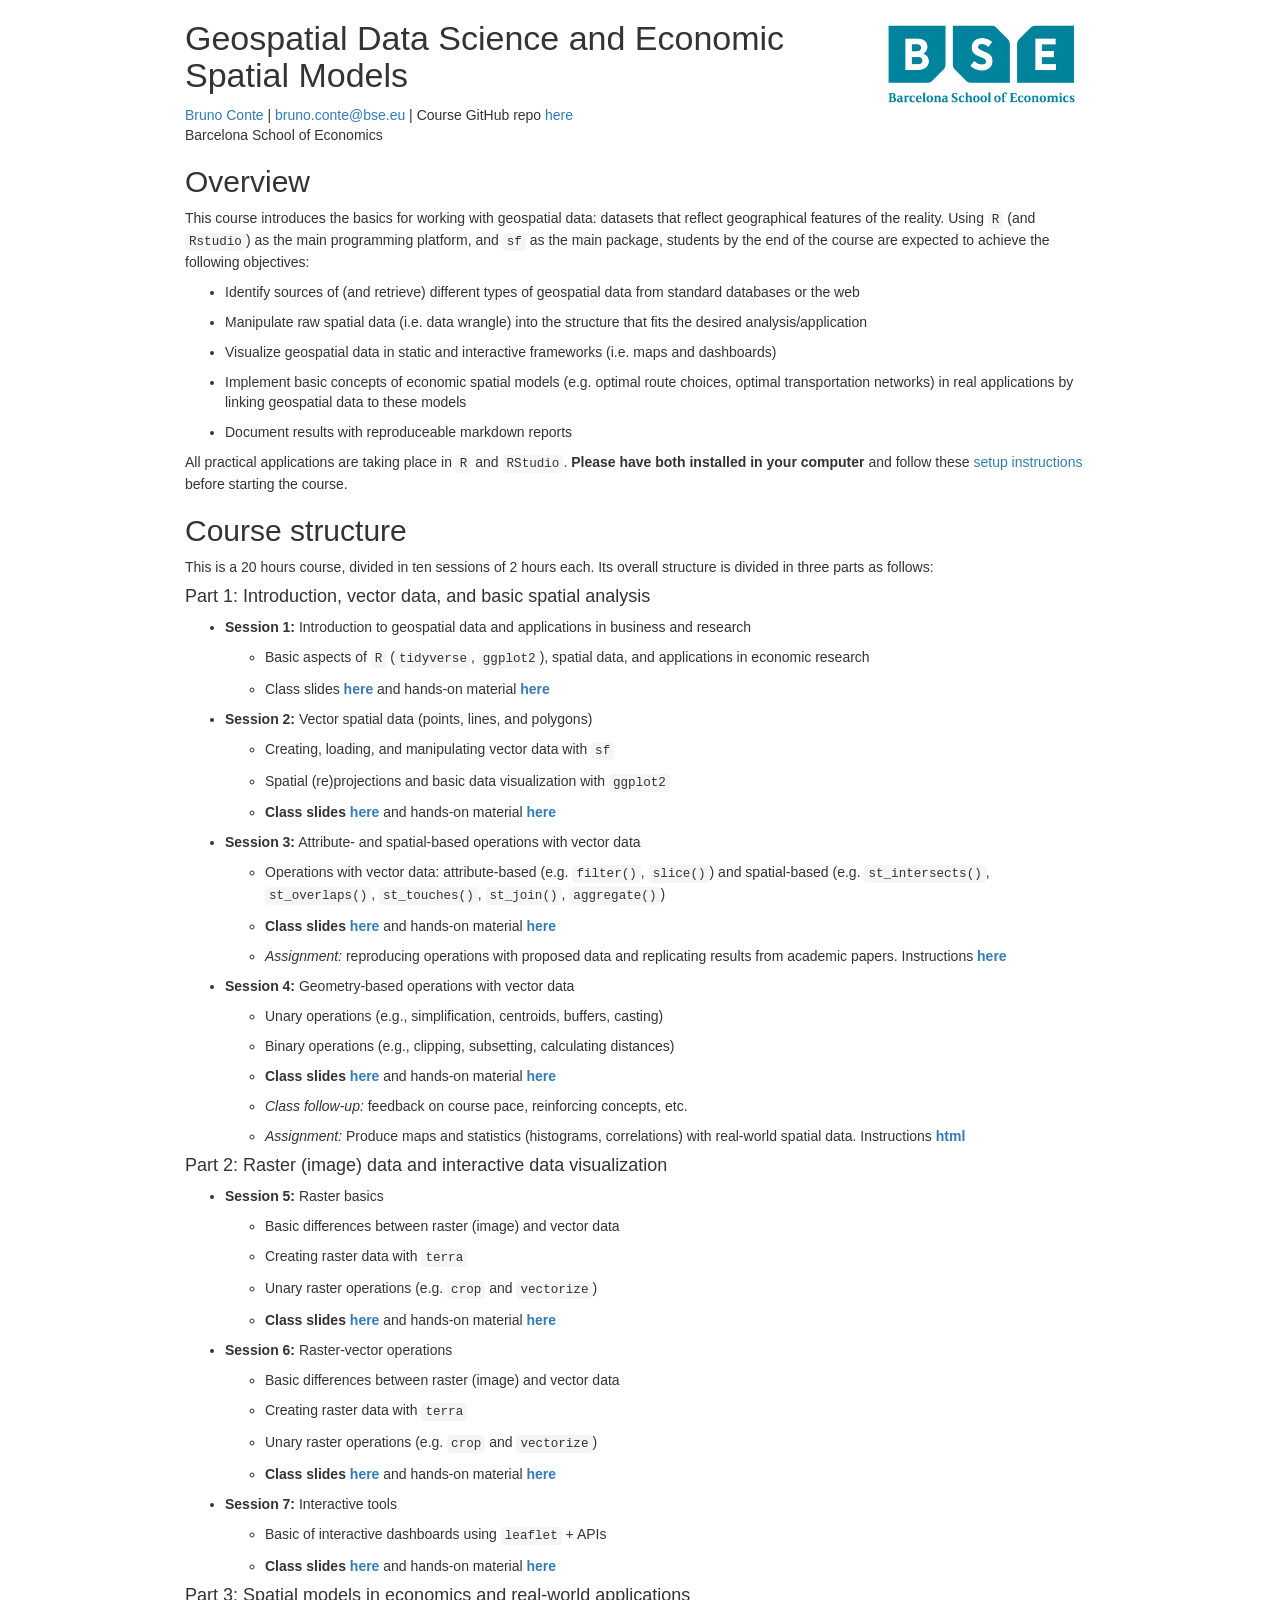
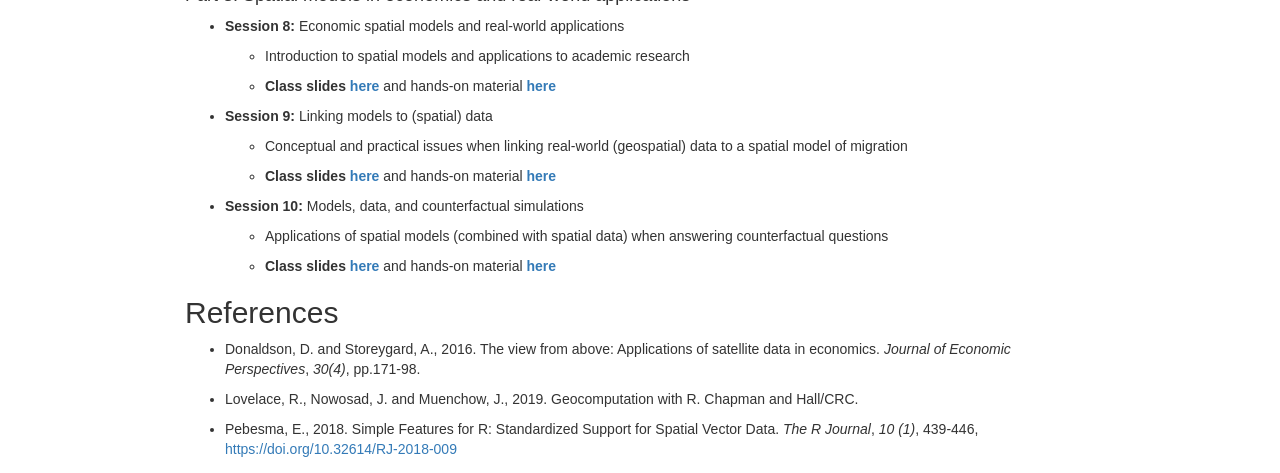
==== commit 19862c29: "Added class 09 Adding class 9 (04-05 february). Almost done yaaay!" ====
--- a/index.html
+++ b/index.html
@@ -26,14 +26,11 @@
   }
 });
 </script>
-<script>/*! jQuery v1.11.3 | (c) 2005, 2015 jQuery Foundation, Inc. | jquery.org/license */
-!function(a,b){"object"==typeof module&&"object"==typeof module.exports?module.exports=a.document?b(a,!0):function(a){if(!a.document)throw new Error("jQuery requires a window with a document");return b(a)}:b(a)}("undefined"!=typeof window?window:this,function(a,b){var c=[],d=c.slice,e=c.concat,f=c.push,g=c.indexOf,h={},i=h.toString,j=h.hasOwnProperty,k={},l="1.11.3",m=function(a,b){return new m.fn.init(a,b)},n=/^[\s\uFEFF\xA0]+|[\s\uFEFF\xA0]+$/g,o=/^-ms-/,p=/-([\da-z])/gi,q=function(a,b){return b.toUpperCase()};m.fn=m.prototype={jquery:l,constructor:m,selector:"",length:0,toArray:function(){return d.call(this)},get:function(a){return null!=a?0>a?this[a+this.length]:this[a]:d.call(this)},pushStack:function(a){var b=m.merge(this.constructor(),a);return b.prevObject=this,b.context=this.context,b},each:function(a,b){return m.each(this,a,b)},map:function(a){return this.pushStack(m.map(this,function(b,c){return a.call(b,c,b)}))},slice:function(){return this.pushStack(d.apply(this,arguments))},first:function(){return this.eq(0)},last:function(){return this.eq(-1)},eq:function(a){var b=this.length,c=+a+(0>a?b:0);return this.pushStack(c>=0&&b>c?[this[c]]:[])},end:function(){return this.prevObject||this.constructor(null)},push:f,sort:c.sort,splice:c.splice},m.extend=m.fn.extend=function(){var a,b,c,d,e,f,g=arguments[0]||{},h=1,i=arguments.length,j=!1;for("boolean"==typeof g&&(j=g,g=arguments[h]||{},h++),"object"==typeof g||m.isFunction(g)||(g={}),h===i&&(g=this,h--);i>h;h++)if(null!=(e=arguments[h]))for(d in e)a=g[d],c=e[d],g!==c&&(j&&c&&(m.isPlainObject(c)||(b=m.isArray(c)))?(b?(b=!1,f=a&&m.isArray(a)?a:[]):f=a&&m.isPlainObject(a)?a:{},g[d]=m.extend(j,f,c)):void 0!==c&&(g[d]=c));return g},m.extend({expando:"jQuery"+(l+Math.random()).replace(/\D/g,""),isReady:!0,error:function(a){throw new Error(a)},noop:function(){},isFunction:function(a){return"function"===m.type(a)},isArray:Array.isArray||function(a){return"array"===m.type(a)},isWindow:function(a){return null!=a&&a==a.window},isNumeric:function(a){return!m.isArray(a)&&a-parseFloat(a)+1>=0},isEmptyObject:function(a){var b;for(b in a)return!1;return!0},isPlainObject:function(a){var b;if(!a||"object"!==m.type(a)||a.nodeType||m.isWindow(a))return!1;try{if(a.constructor&&!j.call(a,"constructor")&&!j.call(a.constructor.prototype,"isPrototypeOf"))return!1}catch(c){return!1}if(k.ownLast)for(b in a)return j.call(a,b);for(b in a);return void 0===b||j.call(a,b)},type:function(a){return null==a?a+"":"object"==typeof a||"function"==typeof a?h[i.call(a)]||"object":typeof a},globalEval:function(b){b&&m.trim(b)&&(a.execScript||function(b){a.eval.call(a,b)})(b)},camelCase:function(a){return a.replace(o,"ms-").replace(p,q)},nodeName:function(a,b){return a.nodeName&&a.nodeName.toLowerCase()===b.toLowerCase()},each:function(a,b,c){var d,e=0,f=a.length,g=r(a);if(c){if(g){for(;f>e;e++)if(d=b.apply(a[e],c),d===!1)break}else for(e in a)if(d=b.apply(a[e],c),d===!1)break}else if(g){for(;f>e;e++)if(d=b.call(a[e],e,a[e]),d===!1)break}else for(e in a)if(d=b.call(a[e],e,a[e]),d===!1)break;return a},trim:function(a){return null==a?"":(a+"").replace(n,"")},makeArray:function(a,b){var c=b||[];return null!=a&&(r(Object(a))?m.merge(c,"string"==typeof a?[a]:a):f.call(c,a)),c},inArray:function(a,b,c){var d;if(b){if(g)return g.call(b,a,c);for(d=b.length,c=c?0>c?Math.max(0,d+c):c:0;d>c;c++)if(c in b&&b[c]===a)return c}return-1},merge:function(a,b){var c=+b.length,d=0,e=a.length;while(c>d)a[e++]=b[d++];if(c!==c)while(void 0!==b[d])a[e++]=b[d++];return a.length=e,a},grep:function(a,b,c){for(var d,e=[],f=0,g=a.length,h=!c;g>f;f++)d=!b(a[f],f),d!==h&&e.push(a[f]);return e},map:function(a,b,c){var d,f=0,g=a.length,h=r(a),i=[];if(h)for(;g>f;f++)d=b(a[f],f,c),null!=d&&i.push(d);else for(f in a)d=b(a[f],f,c),null!=d&&i.push(d);return e.apply([],i)},guid:1,proxy:function(a,b){var c,e,f;return"string"==typeof b&&(f=a[b],b=a,a=f),m.isFunction(a)?(c=d.call(arguments,2),e=function(){return a.apply(b||this,c.concat(d.call(arguments)))},e.guid=a.guid=a.guid||m.guid++,e):void 0},now:function(){return+new Date},support:k}),m.each("Boolean Number String Function Array Date RegExp Object Error".split(" "),function(a,b){h["[object "+b+"]"]=b.toLowerCase()});function r(a){var b="length"in a&&a.length,c=m.type(a);return"function"===c||m.isWindow(a)?!1:1===a.nodeType&&b?!0:"array"===c||0===b||"number"==typeof b&&b>0&&b-1 in a}var s=function(a){var b,c,d,e,f,g,h,i,j,k,l,m,n,o,p,q,r,s,t,u="sizzle"+1*new Date,v=a.document,w=0,x=0,y=ha(),z=ha(),A=ha(),B=function(a,b){return a===b&&(l=!0),0},C=1<<31,D={}.hasOwnProperty,E=[],F=E.pop,G=E.push,H=E.push,I=E.slice,J=function(a,b){for(var c=0,d=a.length;d>c;c++)if(a[c]===b)return c;return-1},K="checked|selected|async|autofocus|autoplay|controls|defer|disabled|hidden|ismap|loop|multiple|open|readonly|required|scoped",L="[\\x20\\t\\r\\n\\f]",M="(?:\\\\.|[\\w-]|[^\\x00-\\xa0])+",N=M.replace("w","w#"),O="\\["+L+"*("+M+")(?:"+L+"*([*^$|!~]?=)"+L+"*(?:'((?:\\\\.|[^\\\\'])*)'|\"((?:\\\\.|[^\\\\\"])*)\"|("+N+"))|)"+L+"*\\]",P=":("+M+")(?:\\((('((?:\\\\.|[^\\\\'])*)'|\"((?:\\\\.|[^\\\\\"])*)\")|((?:\\\\.|[^\\\\()[\\]]|"+O+")*)|.*)\\)|)",Q=new RegExp(L+"+","g"),R=new RegExp("^"+L+"+|((?:^|[^\\\\])(?:\\\\.)*)"+L+"+$","g"),S=new RegExp("^"+L+"*,"+L+"*"),T=new RegExp("^"+L+"*([>+~]|"+L+")"+L+"*"),U=new RegExp("="+L+"*([^\\]'\"]*?)"+L+"*\\]","g"),V=new RegExp(P),W=new RegExp("^"+N+"$"),X={ID:new RegExp("^#("+M+")"),CLASS:new RegExp("^\\.("+M+")"),TAG:new RegExp("^("+M.replace("w","w*")+")"),ATTR:new RegExp("^"+O),PSEUDO:new RegExp("^"+P),CHILD:new RegExp("^:(only|first|last|nth|nth-last)-(child|of-type)(?:\\("+L+"*(even|odd|(([+-]|)(\\d*)n|)"+L+"*(?:([+-]|)"+L+"*(\\d+)|))"+L+"*\\)|)","i"),bool:new RegExp("^(?:"+K+")$","i"),needsContext:new RegExp("^"+L+"*[>+~]|:(even|odd|eq|gt|lt|nth|first|last)(?:\\("+L+"*((?:-\\d)?\\d*)"+L+"*\\)|)(?=[^-]|$)","i")},Y=/^(?:input|select|textarea|button)$/i,Z=/^h\d$/i,$=/^[^{]+\{\s*\[native \w/,_=/^(?:#([\w-]+)|(\w+)|\.([\w-]+))$/,aa=/[+~]/,ba=/'|\\/g,ca=new RegExp("\\\\([\\da-f]{1,6}"+L+"?|("+L+")|.)","ig"),da=function(a,b,c){var d="0x"+b-65536;return d!==d||c?b:0>d?String.fromCharCode(d+65536):String.fromCharCode(d>>10|55296,1023&d|56320)},ea=function(){m()};try{H.apply(E=I.call(v.childNodes),v.childNodes),E[v.childNodes.length].nodeType}catch(fa){H={apply:E.length?function(a,b){G.apply(a,I.call(b))}:function(a,b){var c=a.length,d=0;while(a[c++]=b[d++]);a.length=c-1}}}function ga(a,b,d,e){var f,h,j,k,l,o,r,s,w,x;if((b?b.ownerDocument||b:v)!==n&&m(b),b=b||n,d=d||[],k=b.nodeType,"string"!=typeof a||!a||1!==k&&9!==k&&11!==k)return d;if(!e&&p){if(11!==k&&(f=_.exec(a)))if(j=f[1]){if(9===k){if(h=b.getElementById(j),!h||!h.parentNode)return d;if(h.id===j)return d.push(h),d}else if(b.ownerDocument&&(h=b.ownerDocument.getElementById(j))&&t(b,h)&&h.id===j)return d.push(h),d}else{if(f[2])return H.apply(d,b.getElementsByTagName(a)),d;if((j=f[3])&&c.getElementsByClassName)return H.apply(d,b.getElementsByClassName(j)),d}if(c.qsa&&(!q||!q.test(a))){if(s=r=u,w=b,x=1!==k&&a,1===k&&"object"!==b.nodeName.toLowerCase()){o=g(a),(r=b.getAttribute("id"))?s=r.replace(ba,"\\$&"):b.setAttribute("id",s),s="[id='"+s+"'] ",l=o.length;while(l--)o[l]=s+ra(o[l]);w=aa.test(a)&&pa(b.parentNode)||b,x=o.join(",")}if(x)try{return H.apply(d,w.querySelectorAll(x)),d}catch(y){}finally{r||b.removeAttribute("id")}}}return i(a.replace(R,"$1"),b,d,e)}function ha(){var a=[];function b(c,e){return a.push(c+" ")>d.cacheLength&&delete b[a.shift()],b[c+" "]=e}return b}function ia(a){return a[u]=!0,a}function ja(a){var b=n.createElement("div");try{return!!a(b)}catch(c){return!1}finally{b.parentNode&&b.parentNode.removeChild(b),b=null}}function ka(a,b){var c=a.split("|"),e=a.length;while(e--)d.attrHandle[c[e]]=b}function la(a,b){var c=b&&a,d=c&&1===a.nodeType&&1===b.nodeType&&(~b.sourceIndex||C)-(~a.sourceIndex||C);if(d)return d;if(c)while(c=c.nextSibling)if(c===b)return-1;return a?1:-1}function ma(a){return function(b){var c=b.nodeName.toLowerCase();return"input"===c&&b.type===a}}function na(a){return function(b){var c=b.nodeName.toLowerCase();return("input"===c||"button"===c)&&b.type===a}}function oa(a){return ia(function(b){return b=+b,ia(function(c,d){var e,f=a([],c.length,b),g=f.length;while(g--)c[e=f[g]]&&(c[e]=!(d[e]=c[e]))})})}function pa(a){return a&&"undefined"!=typeof a.getElementsByTagName&&a}c=ga.support={},f=ga.isXML=function(a){var b=a&&(a.ownerDocument||a).documentElement;return b?"HTML"!==b.nodeName:!1},m=ga.setDocument=function(a){var b,e,g=a?a.ownerDocument||a:v;return g!==n&&9===g.nodeType&&g.documentElement?(n=g,o=g.documentElement,e=g.defaultView,e&&e!==e.top&&(e.addEventListener?e.addEventListener("unload",ea,!1):e.attachEvent&&e.attachEvent("onunload",ea)),p=!f(g),c.attributes=ja(function(a){return a.className="i",!a.getAttribute("className")}),c.getElementsByTagName=ja(function(a){return a.appendChild(g.createComment("")),!a.getElementsByTagName("*").length}),c.getElementsByClassName=$.test(g.getElementsByClassName),c.getById=ja(function(a){return o.appendChild(a).id=u,!g.getElementsByName||!g.getElementsByName(u).length}),c.getById?(d.find.ID=function(a,b){if("undefined"!=typeof b.getElementById&&p){var c=b.getElementById(a);return c&&c.parentNode?[c]:[]}},d.filter.ID=function(a){var b=a.replace(ca,da);return function(a){return a.getAttribute("id")===b}}):(delete d.find.ID,d.filter.ID=function(a){var b=a.replace(ca,da);return function(a){var c="undefined"!=typeof a.getAttributeNode&&a.getAttributeNode("id");return c&&c.value===b}}),d.find.TAG=c.getElementsByTagName?function(a,b){return"undefined"!=typeof b.getElementsByTagName?b.getElementsByTagName(a):c.qsa?b.querySelectorAll(a):void 0}:function(a,b){var c,d=[],e=0,f=b.getElementsByTagName(a);if("*"===a){while(c=f[e++])1===c.nodeType&&d.push(c);return d}return f},d.find.CLASS=c.getElementsByClassName&&function(a,b){return p?b.getElementsByClassName(a):void 0},r=[],q=[],(c.qsa=$.test(g.querySelectorAll))&&(ja(function(a){o.appendChild(a).innerHTML="<a id='"+u+"'></a><select id='"+u+"-\f]' msallowcapture=''><option selected=''></option></select>",a.querySelectorAll("[msallowcapture^='']").length&&q.push("[*^$]="+L+"*(?:''|\"\")"),a.querySelectorAll("[selected]").length||q.push("\\["+L+"*(?:value|"+K+")"),a.querySelectorAll("[id~="+u+"-]").length||q.push("~="),a.querySelectorAll(":checked").length||q.push(":checked"),a.querySelectorAll("a#"+u+"+*").length||q.push(".#.+[+~]")}),ja(function(a){var b=g.createElement("input");b.setAttribute("type","hidden"),a.appendChild(b).setAttribute("name","D"),a.querySelectorAll("[name=d]").length&&q.push("name"+L+"*[*^$|!~]?="),a.querySelectorAll(":enabled").length||q.push(":enabled",":disabled"),a.querySelectorAll("*,:x"),q.push(",.*:")})),(c.matchesSelector=$.test(s=o.matches||o.webkitMatchesSelector||o.mozMatchesSelector||o.oMatchesSelector||o.msMatchesSelector))&&ja(function(a){c.disconnectedMatch=s.call(a,"div"),s.call(a,"[s!='']:x"),r.push("!=",P)}),q=q.length&&new RegExp(q.join("|")),r=r.length&&new RegExp(r.join("|")),b=$.test(o.compareDocumentPosition),t=b||$.test(o.contains)?function(a,b){var c=9===a.nodeType?a.documentElement:a,d=b&&b.parentNode;return a===d||!(!d||1!==d.nodeType||!(c.contains?c.contains(d):a.compareDocumentPosition&&16&a.compareDocumentPosition(d)))}:function(a,b){if(b)while(b=b.parentNode)if(b===a)return!0;return!1},B=b?function(a,b){if(a===b)return l=!0,0;var d=!a.compareDocumentPosition-!b.compareDocumentPosition;return d?d:(d=(a.ownerDocument||a)===(b.ownerDocument||b)?a.compareDocumentPosition(b):1,1&d||!c.sortDetached&&b.compareDocumentPosition(a)===d?a===g||a.ownerDocument===v&&t(v,a)?-1:b===g||b.ownerDocument===v&&t(v,b)?1:k?J(k,a)-J(k,b):0:4&d?-1:1)}:function(a,b){if(a===b)return l=!0,0;var c,d=0,e=a.parentNode,f=b.parentNode,h=[a],i=[b];if(!e||!f)return a===g?-1:b===g?1:e?-1:f?1:k?J(k,a)-J(k,b):0;if(e===f)return la(a,b);c=a;while(c=c.parentNode)h.unshift(c);c=b;while(c=c.parentNode)i.unshift(c);while(h[d]===i[d])d++;return d?la(h[d],i[d]):h[d]===v?-1:i[d]===v?1:0},g):n},ga.matches=function(a,b){return ga(a,null,null,b)},ga.matchesSelector=function(a,b){if((a.ownerDocument||a)!==n&&m(a),b=b.replace(U,"='$1']"),!(!c.matchesSelector||!p||r&&r.test(b)||q&&q.test(b)))try{var d=s.call(a,b);if(d||c.disconnectedMatch||a.document&&11!==a.document.nodeType)return d}catch(e){}return ga(b,n,null,[a]).length>0},ga.contains=function(a,b){return(a.ownerDocument||a)!==n&&m(a),t(a,b)},ga.attr=function(a,b){(a.ownerDocument||a)!==n&&m(a);var e=d.attrHandle[b.toLowerCase()],f=e&&D.call(d.attrHandle,b.toLowerCase())?e(a,b,!p):void 0;return void 0!==f?f:c.attributes||!p?a.getAttribute(b):(f=a.getAttributeNode(b))&&f.specified?f.value:null},ga.error=function(a){throw new Error("Syntax error, unrecognized expression: "+a)},ga.uniqueSort=function(a){var b,d=[],e=0,f=0;if(l=!c.detectDuplicates,k=!c.sortStable&&a.slice(0),a.sort(B),l){while(b=a[f++])b===a[f]&&(e=d.push(f));while(e--)a.splice(d[e],1)}return k=null,a},e=ga.getText=function(a){var b,c="",d=0,f=a.nodeType;if(f){if(1===f||9===f||11===f){if("string"==typeof a.textContent)return a.textContent;for(a=a.firstChild;a;a=a.nextSibling)c+=e(a)}else if(3===f||4===f)return a.nodeValue}else while(b=a[d++])c+=e(b);return c},d=ga.selectors={cacheLength:50,createPseudo:ia,match:X,attrHandle:{},find:{},relative:{">":{dir:"parentNode",first:!0}," ":{dir:"parentNode"},"+":{dir:"previousSibling",first:!0},"~":{dir:"previousSibling"}},preFilter:{ATTR:function(a){return a[1]=a[1].replace(ca,da),a[3]=(a[3]||a[4]||a[5]||"").replace(ca,da),"~="===a[2]&&(a[3]=" "+a[3]+" "),a.slice(0,4)},CHILD:function(a){return a[1]=a[1].toLowerCase(),"nth"===a[1].slice(0,3)?(a[3]||ga.error(a[0]),a[4]=+(a[4]?a[5]+(a[6]||1):2*("even"===a[3]||"odd"===a[3])),a[5]=+(a[7]+a[8]||"odd"===a[3])):a[3]&&ga.error(a[0]),a},PSEUDO:function(a){var b,c=!a[6]&&a[2];return X.CHILD.test(a[0])?null:(a[3]?a[2]=a[4]||a[5]||"":c&&V.test(c)&&(b=g(c,!0))&&(b=c.indexOf(")",c.length-b)-c.length)&&(a[0]=a[0].slice(0,b),a[2]=c.slice(0,b)),a.slice(0,3))}},filter:{TAG:function(a){var b=a.replace(ca,da).toLowerCase();return"*"===a?function(){return!0}:function(a){return a.nodeName&&a.nodeName.toLowerCase()===b}},CLASS:function(a){var b=y[a+" "];return b||(b=new RegExp("(^|"+L+")"+a+"("+L+"|$)"))&&y(a,function(a){return b.test("string"==typeof a.className&&a.className||"undefined"!=typeof a.getAttribute&&a.getAttribute("class")||"")})},ATTR:function(a,b,c){return function(d){var e=ga.attr(d,a);return null==e?"!="===b:b?(e+="","="===b?e===c:"!="===b?e!==c:"^="===b?c&&0===e.indexOf(c):"*="===b?c&&e.indexOf(c)>-1:"$="===b?c&&e.slice(-c.length)===c:"~="===b?(" "+e.replace(Q," ")+" ").indexOf(c)>-1:"|="===b?e===c||e.slice(0,c.length+1)===c+"-":!1):!0}},CHILD:function(a,b,c,d,e){var f="nth"!==a.slice(0,3),g="last"!==a.slice(-4),h="of-type"===b;return 1===d&&0===e?function(a){return!!a.parentNode}:function(b,c,i){var j,k,l,m,n,o,p=f!==g?"nextSibling":"previousSibling",q=b.parentNode,r=h&&b.nodeName.toLowerCase(),s=!i&&!h;if(q){if(f){while(p){l=b;while(l=l[p])if(h?l.nodeName.toLowerCase()===r:1===l.nodeType)return!1;o=p="only"===a&&!o&&"nextSibling"}return!0}if(o=[g?q.firstChild:q.lastChild],g&&s){k=q[u]||(q[u]={}),j=k[a]||[],n=j[0]===w&&j[1],m=j[0]===w&&j[2],l=n&&q.childNodes[n];while(l=++n&&l&&l[p]||(m=n=0)||o.pop())if(1===l.nodeType&&++m&&l===b){k[a]=[w,n,m];break}}else if(s&&(j=(b[u]||(b[u]={}))[a])&&j[0]===w)m=j[1];else while(l=++n&&l&&l[p]||(m=n=0)||o.pop())if((h?l.nodeName.toLowerCase()===r:1===l.nodeType)&&++m&&(s&&((l[u]||(l[u]={}))[a]=[w,m]),l===b))break;return m-=e,m===d||m%d===0&&m/d>=0}}},PSEUDO:function(a,b){var c,e=d.pseudos[a]||d.setFilters[a.toLowerCase()]||ga.error("unsupported pseudo: "+a);return e[u]?e(b):e.length>1?(c=[a,a,"",b],d.setFilters.hasOwnProperty(a.toLowerCase())?ia(function(a,c){var d,f=e(a,b),g=f.length;while(g--)d=J(a,f[g]),a[d]=!(c[d]=f[g])}):function(a){return e(a,0,c)}):e}},pseudos:{not:ia(function(a){var b=[],c=[],d=h(a.replace(R,"$1"));return d[u]?ia(function(a,b,c,e){var f,g=d(a,null,e,[]),h=a.length;while(h--)(f=g[h])&&(a[h]=!(b[h]=f))}):function(a,e,f){return b[0]=a,d(b,null,f,c),b[0]=null,!c.pop()}}),has:ia(function(a){return function(b){return ga(a,b).length>0}}),contains:ia(function(a){return a=a.replace(ca,da),function(b){return(b.textContent||b.innerText||e(b)).indexOf(a)>-1}}),lang:ia(function(a){return W.test(a||"")||ga.error("unsupported lang: "+a),a=a.replace(ca,da).toLowerCase(),function(b){var c;do if(c=p?b.lang:b.getAttribute("xml:lang")||b.getAttribute("lang"))return c=c.toLowerCase(),c===a||0===c.indexOf(a+"-");while((b=b.parentNode)&&1===b.nodeType);return!1}}),target:function(b){var c=a.location&&a.location.hash;return c&&c.slice(1)===b.id},root:function(a){return a===o},focus:function(a){return a===n.activeElement&&(!n.hasFocus||n.hasFocus())&&!!(a.type||a.href||~a.tabIndex)},enabled:function(a){return a.disabled===!1},disabled:function(a){return a.disabled===!0},checked:function(a){var b=a.nodeName.toLowerCase();return"input"===b&&!!a.checked||"option"===b&&!!a.selected},selected:function(a){return a.parentNode&&a.parentNode.selectedIndex,a.selected===!0},empty:function(a){for(a=a.firstChild;a;a=a.nextSibling)if(a.nodeType<6)return!1;return!0},parent:function(a){return!d.pseudos.empty(a)},header:function(a){return Z.test(a.nodeName)},input:function(a){return Y.test(a.nodeName)},button:function(a){var b=a.nodeName.toLowerCase();return"input"===b&&"button"===a.type||"button"===b},text:function(a){var b;return"input"===a.nodeName.toLowerCase()&&"text"===a.type&&(null==(b=a.getAttribute("type"))||"text"===b.toLowerCase())},first:oa(function(){return[0]}),last:oa(function(a,b){return[b-1]}),eq:oa(function(a,b,c){return[0>c?c+b:c]}),even:oa(function(a,b){for(var c=0;b>c;c+=2)a.push(c);return a}),odd:oa(function(a,b){for(var c=1;b>c;c+=2)a.push(c);return a}),lt:oa(function(a,b,c){for(var d=0>c?c+b:c;--d>=0;)a.push(d);return a}),gt:oa(function(a,b,c){for(var d=0>c?c+b:c;++d<b;)a.push(d);return a})}},d.pseudos.nth=d.pseudos.eq;for(b in{radio:!0,checkbox:!0,file:!0,password:!0,image:!0})d.pseudos[b]=ma(b);for(b in{submit:!0,reset:!0})d.pseudos[b]=na(b);function qa(){}qa.prototype=d.filters=d.pseudos,d.setFilters=new qa,g=ga.tokenize=function(a,b){var c,e,f,g,h,i,j,k=z[a+" "];if(k)return b?0:k.slice(0);h=a,i=[],j=d.preFilter;while(h){(!c||(e=S.exec(h)))&&(e&&(h=h.slice(e[0].length)||h),i.push(f=[])),c=!1,(e=T.exec(h))&&(c=e.shift(),f.push({value:c,type:e[0].replace(R," ")}),h=h.slice(c.length));for(g in d.filter)!(e=X[g].exec(h))||j[g]&&!(e=j[g](e))||(c=e.shift(),f.push({value:c,type:g,matches:e}),h=h.slice(c.length));if(!c)break}return b?h.length:h?ga.error(a):z(a,i).slice(0)};function ra(a){for(var b=0,c=a.length,d="";c>b;b++)d+=a[b].value;return d}function sa(a,b,c){var d=b.dir,e=c&&"parentNode"===d,f=x++;return b.first?function(b,c,f){while(b=b[d])if(1===b.nodeType||e)return a(b,c,f)}:function(b,c,g){var h,i,j=[w,f];if(g){while(b=b[d])if((1===b.nodeType||e)&&a(b,c,g))return!0}else while(b=b[d])if(1===b.nodeType||e){if(i=b[u]||(b[u]={}),(h=i[d])&&h[0]===w&&h[1]===f)return j[2]=h[2];if(i[d]=j,j[2]=a(b,c,g))return!0}}}function ta(a){return a.length>1?function(b,c,d){var e=a.length;while(e--)if(!a[e](b,c,d))return!1;return!0}:a[0]}function ua(a,b,c){for(var d=0,e=b.length;e>d;d++)ga(a,b[d],c);return c}function va(a,b,c,d,e){for(var f,g=[],h=0,i=a.length,j=null!=b;i>h;h++)(f=a[h])&&(!c||c(f,d,e))&&(g.push(f),j&&b.push(h));return g}function wa(a,b,c,d,e,f){return d&&!d[u]&&(d=wa(d)),e&&!e[u]&&(e=wa(e,f)),ia(function(f,g,h,i){var j,k,l,m=[],n=[],o=g.length,p=f||ua(b||"*",h.nodeType?[h]:h,[]),q=!a||!f&&b?p:va(p,m,a,h,i),r=c?e||(f?a:o||d)?[]:g:q;if(c&&c(q,r,h,i),d){j=va(r,n),d(j,[],h,i),k=j.length;while(k--)(l=j[k])&&(r[n[k]]=!(q[n[k]]=l))}if(f){if(e||a){if(e){j=[],k=r.length;while(k--)(l=r[k])&&j.push(q[k]=l);e(null,r=[],j,i)}k=r.length;while(k--)(l=r[k])&&(j=e?J(f,l):m[k])>-1&&(f[j]=!(g[j]=l))}}else r=va(r===g?r.splice(o,r.length):r),e?e(null,g,r,i):H.apply(g,r)})}function xa(a){for(var b,c,e,f=a.length,g=d.relative[a[0].type],h=g||d.relative[" "],i=g?1:0,k=sa(function(a){return a===b},h,!0),l=sa(function(a){return J(b,a)>-1},h,!0),m=[function(a,c,d){var e=!g&&(d||c!==j)||((b=c).nodeType?k(a,c,d):l(a,c,d));return b=null,e}];f>i;i++)if(c=d.relative[a[i].type])m=[sa(ta(m),c)];else{if(c=d.filter[a[i].type].apply(null,a[i].matches),c[u]){for(e=++i;f>e;e++)if(d.relative[a[e].type])break;return wa(i>1&&ta(m),i>1&&ra(a.slice(0,i-1).concat({value:" "===a[i-2].type?"*":""})).replace(R,"$1"),c,e>i&&xa(a.slice(i,e)),f>e&&xa(a=a.slice(e)),f>e&&ra(a))}m.push(c)}return ta(m)}function ya(a,b){var c=b.length>0,e=a.length>0,f=function(f,g,h,i,k){var l,m,o,p=0,q="0",r=f&&[],s=[],t=j,u=f||e&&d.find.TAG("*",k),v=w+=null==t?1:Math.random()||.1,x=u.length;for(k&&(j=g!==n&&g);q!==x&&null!=(l=u[q]);q++){if(e&&l){m=0;while(o=a[m++])if(o(l,g,h)){i.push(l);break}k&&(w=v)}c&&((l=!o&&l)&&p--,f&&r.push(l))}if(p+=q,c&&q!==p){m=0;while(o=b[m++])o(r,s,g,h);if(f){if(p>0)while(q--)r[q]||s[q]||(s[q]=F.call(i));s=va(s)}H.apply(i,s),k&&!f&&s.length>0&&p+b.length>1&&ga.uniqueSort(i)}return k&&(w=v,j=t),r};return c?ia(f):f}return h=ga.compile=function(a,b){var c,d=[],e=[],f=A[a+" "];if(!f){b||(b=g(a)),c=b.length;while(c--)f=xa(b[c]),f[u]?d.push(f):e.push(f);f=A(a,ya(e,d)),f.selector=a}return f},i=ga.select=function(a,b,e,f){var i,j,k,l,m,n="function"==typeof a&&a,o=!f&&g(a=n.selector||a);if(e=e||[],1===o.length){if(j=o[0]=o[0].slice(0),j.length>2&&"ID"===(k=j[0]).type&&c.getById&&9===b.nodeType&&p&&d.relative[j[1].type]){if(b=(d.find.ID(k.matches[0].replace(ca,da),b)||[])[0],!b)return e;n&&(b=b.parentNode),a=a.slice(j.shift().value.length)}i=X.needsContext.test(a)?0:j.length;while(i--){if(k=j[i],d.relative[l=k.type])break;if((m=d.find[l])&&(f=m(k.matches[0].replace(ca,da),aa.test(j[0].type)&&pa(b.parentNode)||b))){if(j.splice(i,1),a=f.length&&ra(j),!a)return H.apply(e,f),e;break}}}return(n||h(a,o))(f,b,!p,e,aa.test(a)&&pa(b.parentNode)||b),e},c.sortStable=u.split("").sort(B).join("")===u,c.detectDuplicates=!!l,m(),c.sortDetached=ja(function(a){return 1&a.compareDocumentPosition(n.createElement("div"))}),ja(function(a){return a.innerHTML="<a href='#'></a>","#"===a.firstChild.getAttribute("href")})||ka("type|href|height|width",function(a,b,c){return c?void 0:a.getAttribute(b,"type"===b.toLowerCase()?1:2)}),c.attributes&&ja(function(a){return a.innerHTML="<input/>",a.firstChild.setAttribute("value",""),""===a.firstChild.getAttribute("value")})||ka("value",function(a,b,c){return c||"input"!==a.nodeName.toLowerCase()?void 0:a.defaultValue}),ja(function(a){return null==a.getAttribute("disabled")})||ka(K,function(a,b,c){var d;return c?void 0:a[b]===!0?b.toLowerCase():(d=a.getAttributeNode(b))&&d.specified?d.value:null}),ga}(a);m.find=s,m.expr=s.selectors,m.expr[":"]=m.expr.pseudos,m.unique=s.uniqueSort,m.text=s.getText,m.isXMLDoc=s.isXML,m.contains=s.contains;var t=m.expr.match.needsContext,u=/^<(\w+)\s*\/?>(?:<\/\1>|)$/,v=/^.[^:#\[\.,]*$/;function w(a,b,c){if(m.isFunction(b))return m.grep(a,function(a,d){return!!b.call(a,d,a)!==c});if(b.nodeType)return m.grep(a,function(a){return a===b!==c});if("string"==typeof b){if(v.test(b))return m.filter(b,a,c);b=m.filter(b,a)}return m.grep(a,function(a){return m.inArray(a,b)>=0!==c})}m.filter=function(a,b,c){var d=b[0];return c&&(a=":not("+a+")"),1===b.length&&1===d.nodeType?m.find.matchesSelector(d,a)?[d]:[]:m.find.matches(a,m.grep(b,function(a){return 1===a.nodeType}))},m.fn.extend({find:function(a){var b,c=[],d=this,e=d.length;if("string"!=typeof a)return this.pushStack(m(a).filter(function(){for(b=0;e>b;b++)if(m.contains(d[b],this))return!0}));for(b=0;e>b;b++)m.find(a,d[b],c);return c=this.pushStack(e>1?m.unique(c):c),c.selector=this.selector?this.selector+" "+a:a,c},filter:function(a){return this.pushStack(w(this,a||[],!1))},not:function(a){return this.pushStack(w(this,a||[],!0))},is:function(a){return!!w(this,"string"==typeof a&&t.test(a)?m(a):a||[],!1).length}});var x,y=a.document,z=/^(?:\s*(<[\w\W]+>)[^>]*|#([\w-]*))$/,A=m.fn.init=function(a,b){var c,d;if(!a)return this;if("string"==typeof a){if(c="<"===a.charAt(0)&&">"===a.charAt(a.length-1)&&a.length>=3?[null,a,null]:z.exec(a),!c||!c[1]&&b)return!b||b.jquery?(b||x).find(a):this.constructor(b).find(a);if(c[1]){if(b=b instanceof m?b[0]:b,m.merge(this,m.parseHTML(c[1],b&&b.nodeType?b.ownerDocument||b:y,!0)),u.test(c[1])&&m.isPlainObject(b))for(c in b)m.isFunction(this[c])?this[c](b[c]):this.attr(c,b[c]);return this}if(d=y.getElementById(c[2]),d&&d.parentNode){if(d.id!==c[2])return x.find(a);this.length=1,this[0]=d}return this.context=y,this.selector=a,this}return a.nodeType?(this.context=this[0]=a,this.length=1,this):m.isFunction(a)?"undefined"!=typeof x.ready?x.ready(a):a(m):(void 0!==a.selector&&(this.selector=a.selector,this.context=a.context),m.makeArray(a,this))};A.prototype=m.fn,x=m(y);var B=/^(?:parents|prev(?:Until|All))/,C={children:!0,contents:!0,next:!0,prev:!0};m.extend({dir:function(a,b,c){var d=[],e=a[b];while(e&&9!==e.nodeType&&(void 0===c||1!==e.nodeType||!m(e).is(c)))1===e.nodeType&&d.push(e),e=e[b];return d},sibling:function(a,b){for(var c=[];a;a=a.nextSibling)1===a.nodeType&&a!==b&&c.push(a);return c}}),m.fn.extend({has:function(a){var b,c=m(a,this),d=c.length;return this.filter(function(){for(b=0;d>b;b++)if(m.contains(this,c[b]))return!0})},closest:function(a,b){for(var c,d=0,e=this.length,f=[],g=t.test(a)||"string"!=typeof a?m(a,b||this.context):0;e>d;d++)for(c=this[d];c&&c!==b;c=c.parentNode)if(c.nodeType<11&&(g?g.index(c)>-1:1===c.nodeType&&m.find.matchesSelector(c,a))){f.push(c);break}return this.pushStack(f.length>1?m.unique(f):f)},index:function(a){return a?"string"==typeof a?m.inArray(this[0],m(a)):m.inArray(a.jquery?a[0]:a,this):this[0]&&this[0].parentNode?this.first().prevAll().length:-1},add:function(a,b){return this.pushStack(m.unique(m.merge(this.get(),m(a,b))))},addBack:function(a){return this.add(null==a?this.prevObject:this.prevObject.filter(a))}});function D(a,b){do a=a[b];while(a&&1!==a.nodeType);return a}m.each({parent:function(a){var b=a.parentNode;return b&&11!==b.nodeType?b:null},parents:function(a){return m.dir(a,"parentNode")},parentsUntil:function(a,b,c){return m.dir(a,"parentNode",c)},next:function(a){return D(a,"nextSibling")},prev:function(a){return D(a,"previousSibling")},nextAll:function(a){return m.dir(a,"nextSibling")},prevAll:function(a){return m.dir(a,"previousSibling")},nextUntil:function(a,b,c){return m.dir(a,"nextSibling",c)},prevUntil:function(a,b,c){return m.dir(a,"previousSibling",c)},siblings:function(a){return m.sibling((a.parentNode||{}).firstChild,a)},children:function(a){return m.sibling(a.firstChild)},contents:function(a){return m.nodeName(a,"iframe")?a.contentDocument||a.contentWindow.document:m.merge([],a.childNodes)}},function(a,b){m.fn[a]=function(c,d){var e=m.map(this,b,c);return"Until"!==a.slice(-5)&&(d=c),d&&"string"==typeof d&&(e=m.filter(d,e)),this.length>1&&(C[a]||(e=m.unique(e)),B.test(a)&&(e=e.reverse())),this.pushStack(e)}});var E=/\S+/g,F={};function G(a){var b=F[a]={};return m.each(a.match(E)||[],function(a,c){b[c]=!0}),b}m.Callbacks=function(a){a="string"==typeof a?F[a]||G(a):m.extend({},a);var b,c,d,e,f,g,h=[],i=!a.once&&[],j=function(l){for(c=a.memory&&l,d=!0,f=g||0,g=0,e=h.length,b=!0;h&&e>f;f++)if(h[f].apply(l[0],l[1])===!1&&a.stopOnFalse){c=!1;break}b=!1,h&&(i?i.length&&j(i.shift()):c?h=[]:k.disable())},k={add:function(){if(h){var d=h.length;!function f(b){m.each(b,function(b,c){var d=m.type(c);"function"===d?a.unique&&k.has(c)||h.push(c):c&&c.length&&"string"!==d&&f(c)})}(arguments),b?e=h.length:c&&(g=d,j(c))}return this},remove:function(){return h&&m.each(arguments,function(a,c){var d;while((d=m.inArray(c,h,d))>-1)h.splice(d,1),b&&(e>=d&&e--,f>=d&&f--)}),this},has:function(a){return a?m.inArray(a,h)>-1:!(!h||!h.length)},empty:function(){return h=[],e=0,this},disable:function(){return h=i=c=void 0,this},disabled:function(){return!h},lock:function(){return i=void 0,c||k.disable(),this},locked:function(){return!i},fireWith:function(a,c){return!h||d&&!i||(c=c||[],c=[a,c.slice?c.slice():c],b?i.push(c):j(c)),this},fire:function(){return k.fireWith(this,arguments),this},fired:function(){return!!d}};return k},m.extend({Deferred:function(a){var b=[["resolve","done",m.Callbacks("once memory"),"resolved"],["reject","fail",m.Callbacks("once memory"),"rejected"],["notify","progress",m.Callbacks("memory")]],c="pending",d={state:function(){return c},always:function(){return e.done(arguments).fail(arguments),this},then:function(){var a=arguments;return m.Deferred(function(c){m.each(b,function(b,f){var g=m.isFunction(a[b])&&a[b];e[f[1]](function(){var a=g&&g.apply(this,arguments);a&&m.isFunction(a.promise)?a.promise().done(c.resolve).fail(c.reject).progress(c.notify):c[f[0]+"With"](this===d?c.promise():this,g?[a]:arguments)})}),a=null}).promise()},promise:function(a){return null!=a?m.extend(a,d):d}},e={};return d.pipe=d.then,m.each(b,function(a,f){var g=f[2],h=f[3];d[f[1]]=g.add,h&&g.add(function(){c=h},b[1^a][2].disable,b[2][2].lock),e[f[0]]=function(){return e[f[0]+"With"](this===e?d:this,arguments),this},e[f[0]+"With"]=g.fireWith}),d.promise(e),a&&a.call(e,e),e},when:function(a){var b=0,c=d.call(arguments),e=c.length,f=1!==e||a&&m.isFunction(a.promise)?e:0,g=1===f?a:m.Deferred(),h=function(a,b,c){return function(e){b[a]=this,c[a]=arguments.length>1?d.call(arguments):e,c===i?g.notifyWith(b,c):--f||g.resolveWith(b,c)}},i,j,k;if(e>1)for(i=new Array(e),j=new Array(e),k=new Array(e);e>b;b++)c[b]&&m.isFunction(c[b].promise)?c[b].promise().done(h(b,k,c)).fail(g.reject).progress(h(b,j,i)):--f;return f||g.resolveWith(k,c),g.promise()}});var H;m.fn.ready=function(a){return m.ready.promise().done(a),this},m.extend({isReady:!1,readyWait:1,holdReady:function(a){a?m.readyWait++:m.ready(!0)},ready:function(a){if(a===!0?!--m.readyWait:!m.isReady){if(!y.body)return setTimeout(m.ready);m.isReady=!0,a!==!0&&--m.readyWait>0||(H.resolveWith(y,[m]),m.fn.triggerHandler&&(m(y).triggerHandler("ready"),m(y).off("ready")))}}});function I(){y.addEventListener?(y.removeEventListener("DOMContentLoaded",J,!1),a.removeEventListener("load",J,!1)):(y.detachEvent("onreadystatechange",J),a.detachEvent("onload",J))}function J(){(y.addEventListener||"load"===event.type||"complete"===y.readyState)&&(I(),m.ready())}m.ready.promise=function(b){if(!H)if(H=m.Deferred(),"complete"===y.readyState)setTimeout(m.ready);else if(y.addEventListener)y.addEventListener("DOMContentLoaded",J,!1),a.addEventListener("load",J,!1);else{y.attachEvent("onreadystatechange",J),a.attachEvent("onload",J);var c=!1;try{c=null==a.frameElement&&y.documentElement}catch(d){}c&&c.doScroll&&!function e(){if(!m.isReady){try{c.doScroll("left")}catch(a){return setTimeout(e,50)}I(),m.ready()}}()}return H.promise(b)};var K="undefined",L;for(L in m(k))break;k.ownLast="0"!==L,k.inlineBlockNeedsLayout=!1,m(function(){var a,b,c,d;c=y.getElementsByTagName("body")[0],c&&c.style&&(b=y.createElement("div"),d=y.createElement("div"),d.style.cssText="position:absolute;border:0;width:0;height:0;top:0;left:-9999px",c.appendChild(d).appendChild(b),typeof b.style.zoom!==K&&(b.style.cssText="display:inline;margin:0;border:0;padding:1px;width:1px;zoom:1",k.inlineBlockNeedsLayout=a=3===b.offsetWidth,a&&(c.style.zoom=1)),c.removeChild(d))}),function(){var a=y.createElement("div");if(null==k.deleteExpando){k.deleteExpando=!0;try{delete a.test}catch(b){k.deleteExpando=!1}}a=null}(),m.acceptData=function(a){var b=m.noData[(a.nodeName+" ").toLowerCase()],c=+a.nodeType||1;return 1!==c&&9!==c?!1:!b||b!==!0&&a.getAttribute("classid")===b};var M=/^(?:\{[\w\W]*\}|\[[\w\W]*\])$/,N=/([A-Z])/g;function O(a,b,c){if(void 0===c&&1===a.nodeType){var d="data-"+b.replace(N,"-$1").toLowerCase();if(c=a.getAttribute(d),"string"==typeof c){try{c="true"===c?!0:"false"===c?!1:"null"===c?null:+c+""===c?+c:M.test(c)?m.parseJSON(c):c}catch(e){}m.data(a,b,c)}else c=void 0}return c}function P(a){var b;for(b in a)if(("data"!==b||!m.isEmptyObject(a[b]))&&"toJSON"!==b)return!1;
-
-return!0}function Q(a,b,d,e){if(m.acceptData(a)){var f,g,h=m.expando,i=a.nodeType,j=i?m.cache:a,k=i?a[h]:a[h]&&h;if(k&&j[k]&&(e||j[k].data)||void 0!==d||"string"!=typeof b)return k||(k=i?a[h]=c.pop()||m.guid++:h),j[k]||(j[k]=i?{}:{toJSON:m.noop}),("object"==typeof b||"function"==typeof b)&&(e?j[k]=m.extend(j[k],b):j[k].data=m.extend(j[k].data,b)),g=j[k],e||(g.data||(g.data={}),g=g.data),void 0!==d&&(g[m.camelCase(b)]=d),"string"==typeof b?(f=g[b],null==f&&(f=g[m.camelCase(b)])):f=g,f}}function R(a,b,c){if(m.acceptData(a)){var d,e,f=a.nodeType,g=f?m.cache:a,h=f?a[m.expando]:m.expando;if(g[h]){if(b&&(d=c?g[h]:g[h].data)){m.isArray(b)?b=b.concat(m.map(b,m.camelCase)):b in d?b=[b]:(b=m.camelCase(b),b=b in d?[b]:b.split(" ")),e=b.length;while(e--)delete d[b[e]];if(c?!P(d):!m.isEmptyObject(d))return}(c||(delete g[h].data,P(g[h])))&&(f?m.cleanData([a],!0):k.deleteExpando||g!=g.window?delete g[h]:g[h]=null)}}}m.extend({cache:{},noData:{"applet ":!0,"embed ":!0,"object ":"clsid:D27CDB6E-AE6D-11cf-96B8-444553540000"},hasData:function(a){return a=a.nodeType?m.cache[a[m.expando]]:a[m.expando],!!a&&!P(a)},data:function(a,b,c){return Q(a,b,c)},removeData:function(a,b){return R(a,b)},_data:function(a,b,c){return Q(a,b,c,!0)},_removeData:function(a,b){return R(a,b,!0)}}),m.fn.extend({data:function(a,b){var c,d,e,f=this[0],g=f&&f.attributes;if(void 0===a){if(this.length&&(e=m.data(f),1===f.nodeType&&!m._data(f,"parsedAttrs"))){c=g.length;while(c--)g[c]&&(d=g[c].name,0===d.indexOf("data-")&&(d=m.camelCase(d.slice(5)),O(f,d,e[d])));m._data(f,"parsedAttrs",!0)}return e}return"object"==typeof a?this.each(function(){m.data(this,a)}):arguments.length>1?this.each(function(){m.data(this,a,b)}):f?O(f,a,m.data(f,a)):void 0},removeData:function(a){return this.each(function(){m.removeData(this,a)})}}),m.extend({queue:function(a,b,c){var d;return a?(b=(b||"fx")+"queue",d=m._data(a,b),c&&(!d||m.isArray(c)?d=m._data(a,b,m.makeArray(c)):d.push(c)),d||[]):void 0},dequeue:function(a,b){b=b||"fx";var c=m.queue(a,b),d=c.length,e=c.shift(),f=m._queueHooks(a,b),g=function(){m.dequeue(a,b)};"inprogress"===e&&(e=c.shift(),d--),e&&("fx"===b&&c.unshift("inprogress"),delete f.stop,e.call(a,g,f)),!d&&f&&f.empty.fire()},_queueHooks:function(a,b){var c=b+"queueHooks";return m._data(a,c)||m._data(a,c,{empty:m.Callbacks("once memory").add(function(){m._removeData(a,b+"queue"),m._removeData(a,c)})})}}),m.fn.extend({queue:function(a,b){var c=2;return"string"!=typeof a&&(b=a,a="fx",c--),arguments.length<c?m.queue(this[0],a):void 0===b?this:this.each(function(){var c=m.queue(this,a,b);m._queueHooks(this,a),"fx"===a&&"inprogress"!==c[0]&&m.dequeue(this,a)})},dequeue:function(a){return this.each(function(){m.dequeue(this,a)})},clearQueue:function(a){return this.queue(a||"fx",[])},promise:function(a,b){var c,d=1,e=m.Deferred(),f=this,g=this.length,h=function(){--d||e.resolveWith(f,[f])};"string"!=typeof a&&(b=a,a=void 0),a=a||"fx";while(g--)c=m._data(f[g],a+"queueHooks"),c&&c.empty&&(d++,c.empty.add(h));return h(),e.promise(b)}});var S=/[+-]?(?:\d*\.|)\d+(?:[eE][+-]?\d+|)/.source,T=["Top","Right","Bottom","Left"],U=function(a,b){return a=b||a,"none"===m.css(a,"display")||!m.contains(a.ownerDocument,a)},V=m.access=function(a,b,c,d,e,f,g){var h=0,i=a.length,j=null==c;if("object"===m.type(c)){e=!0;for(h in c)m.access(a,b,h,c[h],!0,f,g)}else if(void 0!==d&&(e=!0,m.isFunction(d)||(g=!0),j&&(g?(b.call(a,d),b=null):(j=b,b=function(a,b,c){return j.call(m(a),c)})),b))for(;i>h;h++)b(a[h],c,g?d:d.call(a[h],h,b(a[h],c)));return e?a:j?b.call(a):i?b(a[0],c):f},W=/^(?:checkbox|radio)$/i;!function(){var a=y.createElement("input"),b=y.createElement("div"),c=y.createDocumentFragment();if(b.innerHTML="  <link/><table></table><a href='/a'>a</a><input type='checkbox'/>",k.leadingWhitespace=3===b.firstChild.nodeType,k.tbody=!b.getElementsByTagName("tbody").length,k.htmlSerialize=!!b.getElementsByTagName("link").length,k.html5Clone="<:nav></:nav>"!==y.createElement("nav").cloneNode(!0).outerHTML,a.type="checkbox",a.checked=!0,c.appendChild(a),k.appendChecked=a.checked,b.innerHTML="<textarea>x</textarea>",k.noCloneChecked=!!b.cloneNode(!0).lastChild.defaultValue,c.appendChild(b),b.innerHTML="<input type='radio' checked='checked' name='t'/>",k.checkClone=b.cloneNode(!0).cloneNode(!0).lastChild.checked,k.noCloneEvent=!0,b.attachEvent&&(b.attachEvent("onclick",function(){k.noCloneEvent=!1}),b.cloneNode(!0).click()),null==k.deleteExpando){k.deleteExpando=!0;try{delete b.test}catch(d){k.deleteExpando=!1}}}(),function(){var b,c,d=y.createElement("div");for(b in{submit:!0,change:!0,focusin:!0})c="on"+b,(k[b+"Bubbles"]=c in a)||(d.setAttribute(c,"t"),k[b+"Bubbles"]=d.attributes[c].expando===!1);d=null}();var X=/^(?:input|select|textarea)$/i,Y=/^key/,Z=/^(?:mouse|pointer|contextmenu)|click/,$=/^(?:focusinfocus|focusoutblur)$/,_=/^([^.]*)(?:\.(.+)|)$/;function aa(){return!0}function ba(){return!1}function ca(){try{return y.activeElement}catch(a){}}m.event={global:{},add:function(a,b,c,d,e){var f,g,h,i,j,k,l,n,o,p,q,r=m._data(a);if(r){c.handler&&(i=c,c=i.handler,e=i.selector),c.guid||(c.guid=m.guid++),(g=r.events)||(g=r.events={}),(k=r.handle)||(k=r.handle=function(a){return typeof m===K||a&&m.event.triggered===a.type?void 0:m.event.dispatch.apply(k.elem,arguments)},k.elem=a),b=(b||"").match(E)||[""],h=b.length;while(h--)f=_.exec(b[h])||[],o=q=f[1],p=(f[2]||"").split(".").sort(),o&&(j=m.event.special[o]||{},o=(e?j.delegateType:j.bindType)||o,j=m.event.special[o]||{},l=m.extend({type:o,origType:q,data:d,handler:c,guid:c.guid,selector:e,needsContext:e&&m.expr.match.needsContext.test(e),namespace:p.join(".")},i),(n=g[o])||(n=g[o]=[],n.delegateCount=0,j.setup&&j.setup.call(a,d,p,k)!==!1||(a.addEventListener?a.addEventListener(o,k,!1):a.attachEvent&&a.attachEvent("on"+o,k))),j.add&&(j.add.call(a,l),l.handler.guid||(l.handler.guid=c.guid)),e?n.splice(n.delegateCount++,0,l):n.push(l),m.event.global[o]=!0);a=null}},remove:function(a,b,c,d,e){var f,g,h,i,j,k,l,n,o,p,q,r=m.hasData(a)&&m._data(a);if(r&&(k=r.events)){b=(b||"").match(E)||[""],j=b.length;while(j--)if(h=_.exec(b[j])||[],o=q=h[1],p=(h[2]||"").split(".").sort(),o){l=m.event.special[o]||{},o=(d?l.delegateType:l.bindType)||o,n=k[o]||[],h=h[2]&&new RegExp("(^|\\.)"+p.join("\\.(?:.*\\.|)")+"(\\.|$)"),i=f=n.length;while(f--)g=n[f],!e&&q!==g.origType||c&&c.guid!==g.guid||h&&!h.test(g.namespace)||d&&d!==g.selector&&("**"!==d||!g.selector)||(n.splice(f,1),g.selector&&n.delegateCount--,l.remove&&l.remove.call(a,g));i&&!n.length&&(l.teardown&&l.teardown.call(a,p,r.handle)!==!1||m.removeEvent(a,o,r.handle),delete k[o])}else for(o in k)m.event.remove(a,o+b[j],c,d,!0);m.isEmptyObject(k)&&(delete r.handle,m._removeData(a,"events"))}},trigger:function(b,c,d,e){var f,g,h,i,k,l,n,o=[d||y],p=j.call(b,"type")?b.type:b,q=j.call(b,"namespace")?b.namespace.split("."):[];if(h=l=d=d||y,3!==d.nodeType&&8!==d.nodeType&&!$.test(p+m.event.triggered)&&(p.indexOf(".")>=0&&(q=p.split("."),p=q.shift(),q.sort()),g=p.indexOf(":")<0&&"on"+p,b=b[m.expando]?b:new m.Event(p,"object"==typeof b&&b),b.isTrigger=e?2:3,b.namespace=q.join("."),b.namespace_re=b.namespace?new RegExp("(^|\\.)"+q.join("\\.(?:.*\\.|)")+"(\\.|$)"):null,b.result=void 0,b.target||(b.target=d),c=null==c?[b]:m.makeArray(c,[b]),k=m.event.special[p]||{},e||!k.trigger||k.trigger.apply(d,c)!==!1)){if(!e&&!k.noBubble&&!m.isWindow(d)){for(i=k.delegateType||p,$.test(i+p)||(h=h.parentNode);h;h=h.parentNode)o.push(h),l=h;l===(d.ownerDocument||y)&&o.push(l.defaultView||l.parentWindow||a)}n=0;while((h=o[n++])&&!b.isPropagationStopped())b.type=n>1?i:k.bindType||p,f=(m._data(h,"events")||{})[b.type]&&m._data(h,"handle"),f&&f.apply(h,c),f=g&&h[g],f&&f.apply&&m.acceptData(h)&&(b.result=f.apply(h,c),b.result===!1&&b.preventDefault());if(b.type=p,!e&&!b.isDefaultPrevented()&&(!k._default||k._default.apply(o.pop(),c)===!1)&&m.acceptData(d)&&g&&d[p]&&!m.isWindow(d)){l=d[g],l&&(d[g]=null),m.event.triggered=p;try{d[p]()}catch(r){}m.event.triggered=void 0,l&&(d[g]=l)}return b.result}},dispatch:function(a){a=m.event.fix(a);var b,c,e,f,g,h=[],i=d.call(arguments),j=(m._data(this,"events")||{})[a.type]||[],k=m.event.special[a.type]||{};if(i[0]=a,a.delegateTarget=this,!k.preDispatch||k.preDispatch.call(this,a)!==!1){h=m.event.handlers.call(this,a,j),b=0;while((f=h[b++])&&!a.isPropagationStopped()){a.currentTarget=f.elem,g=0;while((e=f.handlers[g++])&&!a.isImmediatePropagationStopped())(!a.namespace_re||a.namespace_re.test(e.namespace))&&(a.handleObj=e,a.data=e.data,c=((m.event.special[e.origType]||{}).handle||e.handler).apply(f.elem,i),void 0!==c&&(a.result=c)===!1&&(a.preventDefault(),a.stopPropagation()))}return k.postDispatch&&k.postDispatch.call(this,a),a.result}},handlers:function(a,b){var c,d,e,f,g=[],h=b.delegateCount,i=a.target;if(h&&i.nodeType&&(!a.button||"click"!==a.type))for(;i!=this;i=i.parentNode||this)if(1===i.nodeType&&(i.disabled!==!0||"click"!==a.type)){for(e=[],f=0;h>f;f++)d=b[f],c=d.selector+" ",void 0===e[c]&&(e[c]=d.needsContext?m(c,this).index(i)>=0:m.find(c,this,null,[i]).length),e[c]&&e.push(d);e.length&&g.push({elem:i,handlers:e})}return h<b.length&&g.push({elem:this,handlers:b.slice(h)}),g},fix:function(a){if(a[m.expando])return a;var b,c,d,e=a.type,f=a,g=this.fixHooks[e];g||(this.fixHooks[e]=g=Z.test(e)?this.mouseHooks:Y.test(e)?this.keyHooks:{}),d=g.props?this.props.concat(g.props):this.props,a=new m.Event(f),b=d.length;while(b--)c=d[b],a[c]=f[c];return a.target||(a.target=f.srcElement||y),3===a.target.nodeType&&(a.target=a.target.parentNode),a.metaKey=!!a.metaKey,g.filter?g.filter(a,f):a},props:"altKey bubbles cancelable ctrlKey currentTarget eventPhase metaKey relatedTarget shiftKey target timeStamp view which".split(" "),fixHooks:{},keyHooks:{props:"char charCode key keyCode".split(" "),filter:function(a,b){return null==a.which&&(a.which=null!=b.charCode?b.charCode:b.keyCode),a}},mouseHooks:{props:"button buttons clientX clientY fromElement offsetX offsetY pageX pageY screenX screenY toElement".split(" "),filter:function(a,b){var c,d,e,f=b.button,g=b.fromElement;return null==a.pageX&&null!=b.clientX&&(d=a.target.ownerDocument||y,e=d.documentElement,c=d.body,a.pageX=b.clientX+(e&&e.scrollLeft||c&&c.scrollLeft||0)-(e&&e.clientLeft||c&&c.clientLeft||0),a.pageY=b.clientY+(e&&e.scrollTop||c&&c.scrollTop||0)-(e&&e.clientTop||c&&c.clientTop||0)),!a.relatedTarget&&g&&(a.relatedTarget=g===a.target?b.toElement:g),a.which||void 0===f||(a.which=1&f?1:2&f?3:4&f?2:0),a}},special:{load:{noBubble:!0},focus:{trigger:function(){if(this!==ca()&&this.focus)try{return this.focus(),!1}catch(a){}},delegateType:"focusin"},blur:{trigger:function(){return this===ca()&&this.blur?(this.blur(),!1):void 0},delegateType:"focusout"},click:{trigger:function(){return m.nodeName(this,"input")&&"checkbox"===this.type&&this.click?(this.click(),!1):void 0},_default:function(a){return m.nodeName(a.target,"a")}},beforeunload:{postDispatch:function(a){void 0!==a.result&&a.originalEvent&&(a.originalEvent.returnValue=a.result)}}},simulate:function(a,b,c,d){var e=m.extend(new m.Event,c,{type:a,isSimulated:!0,originalEvent:{}});d?m.event.trigger(e,null,b):m.event.dispatch.call(b,e),e.isDefaultPrevented()&&c.preventDefault()}},m.removeEvent=y.removeEventListener?function(a,b,c){a.removeEventListener&&a.removeEventListener(b,c,!1)}:function(a,b,c){var d="on"+b;a.detachEvent&&(typeof a[d]===K&&(a[d]=null),a.detachEvent(d,c))},m.Event=function(a,b){return this instanceof m.Event?(a&&a.type?(this.originalEvent=a,this.type=a.type,this.isDefaultPrevented=a.defaultPrevented||void 0===a.defaultPrevented&&a.returnValue===!1?aa:ba):this.type=a,b&&m.extend(this,b),this.timeStamp=a&&a.timeStamp||m.now(),void(this[m.expando]=!0)):new m.Event(a,b)},m.Event.prototype={isDefaultPrevented:ba,isPropagationStopped:ba,isImmediatePropagationStopped:ba,preventDefault:function(){var a=this.originalEvent;this.isDefaultPrevented=aa,a&&(a.preventDefault?a.preventDefault():a.returnValue=!1)},stopPropagation:function(){var a=this.originalEvent;this.isPropagationStopped=aa,a&&(a.stopPropagation&&a.stopPropagation(),a.cancelBubble=!0)},stopImmediatePropagation:function(){var a=this.originalEvent;this.isImmediatePropagationStopped=aa,a&&a.stopImmediatePropagation&&a.stopImmediatePropagation(),this.stopPropagation()}},m.each({mouseenter:"mouseover",mouseleave:"mouseout",pointerenter:"pointerover",pointerleave:"pointerout"},function(a,b){m.event.special[a]={delegateType:b,bindType:b,handle:function(a){var c,d=this,e=a.relatedTarget,f=a.handleObj;return(!e||e!==d&&!m.contains(d,e))&&(a.type=f.origType,c=f.handler.apply(this,arguments),a.type=b),c}}}),k.submitBubbles||(m.event.special.submit={setup:function(){return m.nodeName(this,"form")?!1:void m.event.add(this,"click._submit keypress._submit",function(a){var b=a.target,c=m.nodeName(b,"input")||m.nodeName(b,"button")?b.form:void 0;c&&!m._data(c,"submitBubbles")&&(m.event.add(c,"submit._submit",function(a){a._submit_bubble=!0}),m._data(c,"submitBubbles",!0))})},postDispatch:function(a){a._submit_bubble&&(delete a._submit_bubble,this.parentNode&&!a.isTrigger&&m.event.simulate("submit",this.parentNode,a,!0))},teardown:function(){return m.nodeName(this,"form")?!1:void m.event.remove(this,"._submit")}}),k.changeBubbles||(m.event.special.change={setup:function(){return X.test(this.nodeName)?(("checkbox"===this.type||"radio"===this.type)&&(m.event.add(this,"propertychange._change",function(a){"checked"===a.originalEvent.propertyName&&(this._just_changed=!0)}),m.event.add(this,"click._change",function(a){this._just_changed&&!a.isTrigger&&(this._just_changed=!1),m.event.simulate("change",this,a,!0)})),!1):void m.event.add(this,"beforeactivate._change",function(a){var b=a.target;X.test(b.nodeName)&&!m._data(b,"changeBubbles")&&(m.event.add(b,"change._change",function(a){!this.parentNode||a.isSimulated||a.isTrigger||m.event.simulate("change",this.parentNode,a,!0)}),m._data(b,"changeBubbles",!0))})},handle:function(a){var b=a.target;return this!==b||a.isSimulated||a.isTrigger||"radio"!==b.type&&"checkbox"!==b.type?a.handleObj.handler.apply(this,arguments):void 0},teardown:function(){return m.event.remove(this,"._change"),!X.test(this.nodeName)}}),k.focusinBubbles||m.each({focus:"focusin",blur:"focusout"},function(a,b){var c=function(a){m.event.simulate(b,a.target,m.event.fix(a),!0)};m.event.special[b]={setup:function(){var d=this.ownerDocument||this,e=m._data(d,b);e||d.addEventListener(a,c,!0),m._data(d,b,(e||0)+1)},teardown:function(){var d=this.ownerDocument||this,e=m._data(d,b)-1;e?m._data(d,b,e):(d.removeEventListener(a,c,!0),m._removeData(d,b))}}}),m.fn.extend({on:function(a,b,c,d,e){var f,g;if("object"==typeof a){"string"!=typeof b&&(c=c||b,b=void 0);for(f in a)this.on(f,b,c,a[f],e);return this}if(null==c&&null==d?(d=b,c=b=void 0):null==d&&("string"==typeof b?(d=c,c=void 0):(d=c,c=b,b=void 0)),d===!1)d=ba;else if(!d)return this;return 1===e&&(g=d,d=function(a){return m().off(a),g.apply(this,arguments)},d.guid=g.guid||(g.guid=m.guid++)),this.each(function(){m.event.add(this,a,d,c,b)})},one:function(a,b,c,d){return this.on(a,b,c,d,1)},off:function(a,b,c){var d,e;if(a&&a.preventDefault&&a.handleObj)return d=a.handleObj,m(a.delegateTarget).off(d.namespace?d.origType+"."+d.namespace:d.origType,d.selector,d.handler),this;if("object"==typeof a){for(e in a)this.off(e,b,a[e]);return this}return(b===!1||"function"==typeof b)&&(c=b,b=void 0),c===!1&&(c=ba),this.each(function(){m.event.remove(this,a,c,b)})},trigger:function(a,b){return this.each(function(){m.event.trigger(a,b,this)})},triggerHandler:function(a,b){var c=this[0];return c?m.event.trigger(a,b,c,!0):void 0}});function da(a){var b=ea.split("|"),c=a.createDocumentFragment();if(c.createElement)while(b.length)c.createElement(b.pop());return c}var ea="abbr|article|aside|audio|bdi|canvas|data|datalist|details|figcaption|figure|footer|header|hgroup|mark|meter|nav|output|progress|section|summary|time|video",fa=/ jQuery\d+="(?:null|\d+)"/g,ga=new RegExp("<(?:"+ea+")[\\s/>]","i"),ha=/^\s+/,ia=/<(?!area|br|col|embed|hr|img|input|link|meta|param)(([\w:]+)[^>]*)\/>/gi,ja=/<([\w:]+)/,ka=/<tbody/i,la=/<|&#?\w+;/,ma=/<(?:script|style|link)/i,na=/checked\s*(?:[^=]|=\s*.checked.)/i,oa=/^$|\/(?:java|ecma)script/i,pa=/^true\/(.*)/,qa=/^\s*<!(?:\[CDATA\[|--)|(?:\]\]|--)>\s*$/g,ra={option:[1,"<select multiple='multiple'>","</select>"],legend:[1,"<fieldset>","</fieldset>"],area:[1,"<map>","</map>"],param:[1,"<object>","</object>"],thead:[1,"<table>","</table>"],tr:[2,"<table><tbody>","</tbody></table>"],col:[2,"<table><tbody></tbody><colgroup>","</colgroup></table>"],td:[3,"<table><tbody><tr>","</tr></tbody></table>"],_default:k.htmlSerialize?[0,"",""]:[1,"X<div>","</div>"]},sa=da(y),ta=sa.appendChild(y.createElement("div"));ra.optgroup=ra.option,ra.tbody=ra.tfoot=ra.colgroup=ra.caption=ra.thead,ra.th=ra.td;function ua(a,b){var c,d,e=0,f=typeof a.getElementsByTagName!==K?a.getElementsByTagName(b||"*"):typeof a.querySelectorAll!==K?a.querySelectorAll(b||"*"):void 0;if(!f)for(f=[],c=a.childNodes||a;null!=(d=c[e]);e++)!b||m.nodeName(d,b)?f.push(d):m.merge(f,ua(d,b));return void 0===b||b&&m.nodeName(a,b)?m.merge([a],f):f}function va(a){W.test(a.type)&&(a.defaultChecked=a.checked)}function wa(a,b){return m.nodeName(a,"table")&&m.nodeName(11!==b.nodeType?b:b.firstChild,"tr")?a.getElementsByTagName("tbody")[0]||a.appendChild(a.ownerDocument.createElement("tbody")):a}function xa(a){return a.type=(null!==m.find.attr(a,"type"))+"/"+a.type,a}function ya(a){var b=pa.exec(a.type);return b?a.type=b[1]:a.removeAttribute("type"),a}function za(a,b){for(var c,d=0;null!=(c=a[d]);d++)m._data(c,"globalEval",!b||m._data(b[d],"globalEval"))}function Aa(a,b){if(1===b.nodeType&&m.hasData(a)){var c,d,e,f=m._data(a),g=m._data(b,f),h=f.events;if(h){delete g.handle,g.events={};for(c in h)for(d=0,e=h[c].length;e>d;d++)m.event.add(b,c,h[c][d])}g.data&&(g.data=m.extend({},g.data))}}function Ba(a,b){var c,d,e;if(1===b.nodeType){if(c=b.nodeName.toLowerCase(),!k.noCloneEvent&&b[m.expando]){e=m._data(b);for(d in e.events)m.removeEvent(b,d,e.handle);b.removeAttribute(m.expando)}"script"===c&&b.text!==a.text?(xa(b).text=a.text,ya(b)):"object"===c?(b.parentNode&&(b.outerHTML=a.outerHTML),k.html5Clone&&a.innerHTML&&!m.trim(b.innerHTML)&&(b.innerHTML=a.innerHTML)):"input"===c&&W.test(a.type)?(b.defaultChecked=b.checked=a.checked,b.value!==a.value&&(b.value=a.value)):"option"===c?b.defaultSelected=b.selected=a.defaultSelected:("input"===c||"textarea"===c)&&(b.defaultValue=a.defaultValue)}}m.extend({clone:function(a,b,c){var d,e,f,g,h,i=m.contains(a.ownerDocument,a);if(k.html5Clone||m.isXMLDoc(a)||!ga.test("<"+a.nodeName+">")?f=a.cloneNode(!0):(ta.innerHTML=a.outerHTML,ta.removeChild(f=ta.firstChild)),!(k.noCloneEvent&&k.noCloneChecked||1!==a.nodeType&&11!==a.nodeType||m.isXMLDoc(a)))for(d=ua(f),h=ua(a),g=0;null!=(e=h[g]);++g)d[g]&&Ba(e,d[g]);if(b)if(c)for(h=h||ua(a),d=d||ua(f),g=0;null!=(e=h[g]);g++)Aa(e,d[g]);else Aa(a,f);return d=ua(f,"script"),d.length>0&&za(d,!i&&ua(a,"script")),d=h=e=null,f},buildFragment:function(a,b,c,d){for(var e,f,g,h,i,j,l,n=a.length,o=da(b),p=[],q=0;n>q;q++)if(f=a[q],f||0===f)if("object"===m.type(f))m.merge(p,f.nodeType?[f]:f);else if(la.test(f)){h=h||o.appendChild(b.createElement("div")),i=(ja.exec(f)||["",""])[1].toLowerCase(),l=ra[i]||ra._default,h.innerHTML=l[1]+f.replace(ia,"<$1></$2>")+l[2],e=l[0];while(e--)h=h.lastChild;if(!k.leadingWhitespace&&ha.test(f)&&p.push(b.createTextNode(ha.exec(f)[0])),!k.tbody){f="table"!==i||ka.test(f)?"<table>"!==l[1]||ka.test(f)?0:h:h.firstChild,e=f&&f.childNodes.length;while(e--)m.nodeName(j=f.childNodes[e],"tbody")&&!j.childNodes.length&&f.removeChild(j)}m.merge(p,h.childNodes),h.textContent="";while(h.firstChild)h.removeChild(h.firstChild);h=o.lastChild}else p.push(b.createTextNode(f));h&&o.removeChild(h),k.appendChecked||m.grep(ua(p,"input"),va),q=0;while(f=p[q++])if((!d||-1===m.inArray(f,d))&&(g=m.contains(f.ownerDocument,f),h=ua(o.appendChild(f),"script"),g&&za(h),c)){e=0;while(f=h[e++])oa.test(f.type||"")&&c.push(f)}return h=null,o},cleanData:function(a,b){for(var d,e,f,g,h=0,i=m.expando,j=m.cache,l=k.deleteExpando,n=m.event.special;null!=(d=a[h]);h++)if((b||m.acceptData(d))&&(f=d[i],g=f&&j[f])){if(g.events)for(e in g.events)n[e]?m.event.remove(d,e):m.removeEvent(d,e,g.handle);j[f]&&(delete j[f],l?delete d[i]:typeof d.removeAttribute!==K?d.removeAttribute(i):d[i]=null,c.push(f))}}}),m.fn.extend({text:function(a){return V(this,function(a){return void 0===a?m.text(this):this.empty().append((this[0]&&this[0].ownerDocument||y).createTextNode(a))},null,a,arguments.length)},append:function(){return this.domManip(arguments,function(a){if(1===this.nodeType||11===this.nodeType||9===this.nodeType){var b=wa(this,a);b.appendChild(a)}})},prepend:function(){return this.domManip(arguments,function(a){if(1===this.nodeType||11===this.nodeType||9===this.nodeType){var b=wa(this,a);b.insertBefore(a,b.firstChild)}})},before:function(){return this.domManip(arguments,function(a){this.parentNode&&this.parentNode.insertBefore(a,this)})},after:function(){return this.domManip(arguments,function(a){this.parentNode&&this.parentNode.insertBefore(a,this.nextSibling)})},remove:function(a,b){for(var c,d=a?m.filter(a,this):this,e=0;null!=(c=d[e]);e++)b||1!==c.nodeType||m.cleanData(ua(c)),c.parentNode&&(b&&m.contains(c.ownerDocument,c)&&za(ua(c,"script")),c.parentNode.removeChild(c));return this},empty:function(){for(var a,b=0;null!=(a=this[b]);b++){1===a.nodeType&&m.cleanData(ua(a,!1));while(a.firstChild)a.removeChild(a.firstChild);a.options&&m.nodeName(a,"select")&&(a.options.length=0)}return this},clone:function(a,b){return a=null==a?!1:a,b=null==b?a:b,this.map(function(){return m.clone(this,a,b)})},html:function(a){return V(this,function(a){var b=this[0]||{},c=0,d=this.length;if(void 0===a)return 1===b.nodeType?b.innerHTML.replace(fa,""):void 0;if(!("string"!=typeof a||ma.test(a)||!k.htmlSerialize&&ga.test(a)||!k.leadingWhitespace&&ha.test(a)||ra[(ja.exec(a)||["",""])[1].toLowerCase()])){a=a.replace(ia,"<$1></$2>");try{for(;d>c;c++)b=this[c]||{},1===b.nodeType&&(m.cleanData(ua(b,!1)),b.innerHTML=a);b=0}catch(e){}}b&&this.empty().append(a)},null,a,arguments.length)},replaceWith:function(){var a=arguments[0];return this.domManip(arguments,function(b){a=this.parentNode,m.cleanData(ua(this)),a&&a.replaceChild(b,this)}),a&&(a.length||a.nodeType)?this:this.remove()},detach:function(a){return this.remove(a,!0)},domManip:function(a,b){a=e.apply([],a);var c,d,f,g,h,i,j=0,l=this.length,n=this,o=l-1,p=a[0],q=m.isFunction(p);if(q||l>1&&"string"==typeof p&&!k.checkClone&&na.test(p))return this.each(function(c){var d=n.eq(c);q&&(a[0]=p.call(this,c,d.html())),d.domManip(a,b)});if(l&&(i=m.buildFragment(a,this[0].ownerDocument,!1,this),c=i.firstChild,1===i.childNodes.length&&(i=c),c)){for(g=m.map(ua(i,"script"),xa),f=g.length;l>j;j++)d=i,j!==o&&(d=m.clone(d,!0,!0),f&&m.merge(g,ua(d,"script"))),b.call(this[j],d,j);if(f)for(h=g[g.length-1].ownerDocument,m.map(g,ya),j=0;f>j;j++)d=g[j],oa.test(d.type||"")&&!m._data(d,"globalEval")&&m.contains(h,d)&&(d.src?m._evalUrl&&m._evalUrl(d.src):m.globalEval((d.text||d.textContent||d.innerHTML||"").replace(qa,"")));i=c=null}return this}}),m.each({appendTo:"append",prependTo:"prepend",insertBefore:"before",insertAfter:"after",replaceAll:"replaceWith"},function(a,b){m.fn[a]=function(a){for(var c,d=0,e=[],g=m(a),h=g.length-1;h>=d;d++)c=d===h?this:this.clone(!0),m(g[d])[b](c),f.apply(e,c.get());return this.pushStack(e)}});var Ca,Da={};function Ea(b,c){var d,e=m(c.createElement(b)).appendTo(c.body),f=a.getDefaultComputedStyle&&(d=a.getDefaultComputedStyle(e[0]))?d.display:m.css(e[0],"display");return e.detach(),f}function Fa(a){var b=y,c=Da[a];return c||(c=Ea(a,b),"none"!==c&&c||(Ca=(Ca||m("<iframe frameborder='0' width='0' height='0'/>")).appendTo(b.documentElement),b=(Ca[0].contentWindow||Ca[0].contentDocument).document,b.write(),b.close(),c=Ea(a,b),Ca.detach()),Da[a]=c),c}!function(){var a;k.shrinkWrapBlocks=function(){if(null!=a)return a;a=!1;var b,c,d;return c=y.getElementsByTagName("body")[0],c&&c.style?(b=y.createElement("div"),d=y.createElement("div"),d.style.cssText="position:absolute;border:0;width:0;height:0;top:0;left:-9999px",c.appendChild(d).appendChild(b),typeof b.style.zoom!==K&&(b.style.cssText="-webkit-box-sizing:content-box;-moz-box-sizing:content-box;box-sizing:content-box;display:block;margin:0;border:0;padding:1px;width:1px;zoom:1",b.appendChild(y.createElement("div")).style.width="5px",a=3!==b.offsetWidth),c.removeChild(d),a):void 0}}();var Ga=/^margin/,Ha=new RegExp("^("+S+")(?!px)[a-z%]+$","i"),Ia,Ja,Ka=/^(top|right|bottom|left)$/;a.getComputedStyle?(Ia=function(b){return b.ownerDocument.defaultView.opener?b.ownerDocument.defaultView.getComputedStyle(b,null):a.getComputedStyle(b,null)},Ja=function(a,b,c){var d,e,f,g,h=a.style;return c=c||Ia(a),g=c?c.getPropertyValue(b)||c[b]:void 0,c&&(""!==g||m.contains(a.ownerDocument,a)||(g=m.style(a,b)),Ha.test(g)&&Ga.test(b)&&(d=h.width,e=h.minWidth,f=h.maxWidth,h.minWidth=h.maxWidth=h.width=g,g=c.width,h.width=d,h.minWidth=e,h.maxWidth=f)),void 0===g?g:g+""}):y.documentElement.currentStyle&&(Ia=function(a){return a.currentStyle},Ja=function(a,b,c){var d,e,f,g,h=a.style;return c=c||Ia(a),g=c?c[b]:void 0,null==g&&h&&h[b]&&(g=h[b]),Ha.test(g)&&!Ka.test(b)&&(d=h.left,e=a.runtimeStyle,f=e&&e.left,f&&(e.left=a.currentStyle.left),h.left="fontSize"===b?"1em":g,g=h.pixelLeft+"px",h.left=d,f&&(e.left=f)),void 0===g?g:g+""||"auto"});function La(a,b){return{get:function(){var c=a();if(null!=c)return c?void delete this.get:(this.get=b).apply(this,arguments)}}}!function(){var b,c,d,e,f,g,h;if(b=y.createElement("div"),b.innerHTML="  <link/><table></table><a href='/a'>a</a><input type='checkbox'/>",d=b.getElementsByTagName("a")[0],c=d&&d.style){c.cssText="float:left;opacity:.5",k.opacity="0.5"===c.opacity,k.cssFloat=!!c.cssFloat,b.style.backgroundClip="content-box",b.cloneNode(!0).style.backgroundClip="",k.clearCloneStyle="content-box"===b.style.backgroundClip,k.boxSizing=""===c.boxSizing||""===c.MozBoxSizing||""===c.WebkitBoxSizing,m.extend(k,{reliableHiddenOffsets:function(){return null==g&&i(),g},boxSizingReliable:function(){return null==f&&i(),f},pixelPosition:function(){return null==e&&i(),e},reliableMarginRight:function(){return null==h&&i(),h}});function i(){var b,c,d,i;c=y.getElementsByTagName("body")[0],c&&c.style&&(b=y.createElement("div"),d=y.createElement("div"),d.style.cssText="position:absolute;border:0;width:0;height:0;top:0;left:-9999px",c.appendChild(d).appendChild(b),b.style.cssText="-webkit-box-sizing:border-box;-moz-box-sizing:border-box;box-sizing:border-box;display:block;margin-top:1%;top:1%;border:1px;padding:1px;width:4px;position:absolute",e=f=!1,h=!0,a.getComputedStyle&&(e="1%"!==(a.getComputedStyle(b,null)||{}).top,f="4px"===(a.getComputedStyle(b,null)||{width:"4px"}).width,i=b.appendChild(y.createElement("div")),i.style.cssText=b.style.cssText="-webkit-box-sizing:content-box;-moz-box-sizing:content-box;box-sizing:content-box;display:block;margin:0;border:0;padding:0",i.style.marginRight=i.style.width="0",b.style.width="1px",h=!parseFloat((a.getComputedStyle(i,null)||{}).marginRight),b.removeChild(i)),b.innerHTML="<table><tr><td></td><td>t</td></tr></table>",i=b.getElementsByTagName("td"),i[0].style.cssText="margin:0;border:0;padding:0;display:none",g=0===i[0].offsetHeight,g&&(i[0].style.display="",i[1].style.display="none",g=0===i[0].offsetHeight),c.removeChild(d))}}}(),m.swap=function(a,b,c,d){var e,f,g={};for(f in b)g[f]=a.style[f],a.style[f]=b[f];e=c.apply(a,d||[]);for(f in b)a.style[f]=g[f];return e};var Ma=/alpha\([^)]*\)/i,Na=/opacity\s*=\s*([^)]*)/,Oa=/^(none|table(?!-c[ea]).+)/,Pa=new RegExp("^("+S+")(.*)$","i"),Qa=new RegExp("^([+-])=("+S+")","i"),Ra={position:"absolute",visibility:"hidden",display:"block"},Sa={letterSpacing:"0",fontWeight:"400"},Ta=["Webkit","O","Moz","ms"];function Ua(a,b){if(b in a)return b;var c=b.charAt(0).toUpperCase()+b.slice(1),d=b,e=Ta.length;while(e--)if(b=Ta[e]+c,b in a)return b;return d}function Va(a,b){for(var c,d,e,f=[],g=0,h=a.length;h>g;g++)d=a[g],d.style&&(f[g]=m._data(d,"olddisplay"),c=d.style.display,b?(f[g]||"none"!==c||(d.style.display=""),""===d.style.display&&U(d)&&(f[g]=m._data(d,"olddisplay",Fa(d.nodeName)))):(e=U(d),(c&&"none"!==c||!e)&&m._data(d,"olddisplay",e?c:m.css(d,"display"))));for(g=0;h>g;g++)d=a[g],d.style&&(b&&"none"!==d.style.display&&""!==d.style.display||(d.style.display=b?f[g]||"":"none"));return a}function Wa(a,b,c){var d=Pa.exec(b);return d?Math.max(0,d[1]-(c||0))+(d[2]||"px"):b}function Xa(a,b,c,d,e){for(var f=c===(d?"border":"content")?4:"width"===b?1:0,g=0;4>f;f+=2)"margin"===c&&(g+=m.css(a,c+T[f],!0,e)),d?("content"===c&&(g-=m.css(a,"padding"+T[f],!0,e)),"margin"!==c&&(g-=m.css(a,"border"+T[f]+"Width",!0,e))):(g+=m.css(a,"padding"+T[f],!0,e),"padding"!==c&&(g+=m.css(a,"border"+T[f]+"Width",!0,e)));return g}function Ya(a,b,c){var d=!0,e="width"===b?a.offsetWidth:a.offsetHeight,f=Ia(a),g=k.boxSizing&&"border-box"===m.css(a,"boxSizing",!1,f);if(0>=e||null==e){if(e=Ja(a,b,f),(0>e||null==e)&&(e=a.style[b]),Ha.test(e))return e;d=g&&(k.boxSizingReliable()||e===a.style[b]),e=parseFloat(e)||0}return e+Xa(a,b,c||(g?"border":"content"),d,f)+"px"}m.extend({cssHooks:{opacity:{get:function(a,b){if(b){var c=Ja(a,"opacity");return""===c?"1":c}}}},cssNumber:{columnCount:!0,fillOpacity:!0,flexGrow:!0,flexShrink:!0,fontWeight:!0,lineHeight:!0,opacity:!0,order:!0,orphans:!0,widows:!0,zIndex:!0,zoom:!0},cssProps:{"float":k.cssFloat?"cssFloat":"styleFloat"},style:function(a,b,c,d){if(a&&3!==a.nodeType&&8!==a.nodeType&&a.style){var e,f,g,h=m.camelCase(b),i=a.style;if(b=m.cssProps[h]||(m.cssProps[h]=Ua(i,h)),g=m.cssHooks[b]||m.cssHooks[h],void 0===c)return g&&"get"in g&&void 0!==(e=g.get(a,!1,d))?e:i[b];if(f=typeof c,"string"===f&&(e=Qa.exec(c))&&(c=(e[1]+1)*e[2]+parseFloat(m.css(a,b)),f="number"),null!=c&&c===c&&("number"!==f||m.cssNumber[h]||(c+="px"),k.clearCloneStyle||""!==c||0!==b.indexOf("background")||(i[b]="inherit"),!(g&&"set"in g&&void 0===(c=g.set(a,c,d)))))try{i[b]=c}catch(j){}}},css:function(a,b,c,d){var e,f,g,h=m.camelCase(b);return b=m.cssProps[h]||(m.cssProps[h]=Ua(a.style,h)),g=m.cssHooks[b]||m.cssHooks[h],g&&"get"in g&&(f=g.get(a,!0,c)),void 0===f&&(f=Ja(a,b,d)),"normal"===f&&b in Sa&&(f=Sa[b]),""===c||c?(e=parseFloat(f),c===!0||m.isNumeric(e)?e||0:f):f}}),m.each(["height","width"],function(a,b){m.cssHooks[b]={get:function(a,c,d){return c?Oa.test(m.css(a,"display"))&&0===a.offsetWidth?m.swap(a,Ra,function(){return Ya(a,b,d)}):Ya(a,b,d):void 0},set:function(a,c,d){var e=d&&Ia(a);return Wa(a,c,d?Xa(a,b,d,k.boxSizing&&"border-box"===m.css(a,"boxSizing",!1,e),e):0)}}}),k.opacity||(m.cssHooks.opacity={get:function(a,b){return Na.test((b&&a.currentStyle?a.currentStyle.filter:a.style.filter)||"")?.01*parseFloat(RegExp.$1)+"":b?"1":""},set:function(a,b){var c=a.style,d=a.currentStyle,e=m.isNumeric(b)?"alpha(opacity="+100*b+")":"",f=d&&d.filter||c.filter||"";c.zoom=1,(b>=1||""===b)&&""===m.trim(f.replace(Ma,""))&&c.removeAttribute&&(c.removeAttribute("filter"),""===b||d&&!d.filter)||(c.filter=Ma.test(f)?f.replace(Ma,e):f+" "+e)}}),m.cssHooks.marginRight=La(k.reliableMarginRight,function(a,b){return b?m.swap(a,{display:"inline-block"},Ja,[a,"marginRight"]):void 0}),m.each({margin:"",padding:"",border:"Width"},function(a,b){m.cssHooks[a+b]={expand:function(c){for(var d=0,e={},f="string"==typeof c?c.split(" "):[c];4>d;d++)e[a+T[d]+b]=f[d]||f[d-2]||f[0];return e}},Ga.test(a)||(m.cssHooks[a+b].set=Wa)}),m.fn.extend({css:function(a,b){return V(this,function(a,b,c){var d,e,f={},g=0;if(m.isArray(b)){for(d=Ia(a),e=b.length;e>g;g++)f[b[g]]=m.css(a,b[g],!1,d);return f}return void 0!==c?m.style(a,b,c):m.css(a,b)},a,b,arguments.length>1)},show:function(){return Va(this,!0)},hide:function(){return Va(this)},toggle:function(a){return"boolean"==typeof a?a?this.show():this.hide():this.each(function(){U(this)?m(this).show():m(this).hide()})}});function Za(a,b,c,d,e){
-return new Za.prototype.init(a,b,c,d,e)}m.Tween=Za,Za.prototype={constructor:Za,init:function(a,b,c,d,e,f){this.elem=a,this.prop=c,this.easing=e||"swing",this.options=b,this.start=this.now=this.cur(),this.end=d,this.unit=f||(m.cssNumber[c]?"":"px")},cur:function(){var a=Za.propHooks[this.prop];return a&&a.get?a.get(this):Za.propHooks._default.get(this)},run:function(a){var b,c=Za.propHooks[this.prop];return this.options.duration?this.pos=b=m.easing[this.easing](a,this.options.duration*a,0,1,this.options.duration):this.pos=b=a,this.now=(this.end-this.start)*b+this.start,this.options.step&&this.options.step.call(this.elem,this.now,this),c&&c.set?c.set(this):Za.propHooks._default.set(this),this}},Za.prototype.init.prototype=Za.prototype,Za.propHooks={_default:{get:function(a){var b;return null==a.elem[a.prop]||a.elem.style&&null!=a.elem.style[a.prop]?(b=m.css(a.elem,a.prop,""),b&&"auto"!==b?b:0):a.elem[a.prop]},set:function(a){m.fx.step[a.prop]?m.fx.step[a.prop](a):a.elem.style&&(null!=a.elem.style[m.cssProps[a.prop]]||m.cssHooks[a.prop])?m.style(a.elem,a.prop,a.now+a.unit):a.elem[a.prop]=a.now}}},Za.propHooks.scrollTop=Za.propHooks.scrollLeft={set:function(a){a.elem.nodeType&&a.elem.parentNode&&(a.elem[a.prop]=a.now)}},m.easing={linear:function(a){return a},swing:function(a){return.5-Math.cos(a*Math.PI)/2}},m.fx=Za.prototype.init,m.fx.step={};var $a,_a,ab=/^(?:toggle|show|hide)$/,bb=new RegExp("^(?:([+-])=|)("+S+")([a-z%]*)$","i"),cb=/queueHooks$/,db=[ib],eb={"*":[function(a,b){var c=this.createTween(a,b),d=c.cur(),e=bb.exec(b),f=e&&e[3]||(m.cssNumber[a]?"":"px"),g=(m.cssNumber[a]||"px"!==f&&+d)&&bb.exec(m.css(c.elem,a)),h=1,i=20;if(g&&g[3]!==f){f=f||g[3],e=e||[],g=+d||1;do h=h||".5",g/=h,m.style(c.elem,a,g+f);while(h!==(h=c.cur()/d)&&1!==h&&--i)}return e&&(g=c.start=+g||+d||0,c.unit=f,c.end=e[1]?g+(e[1]+1)*e[2]:+e[2]),c}]};function fb(){return setTimeout(function(){$a=void 0}),$a=m.now()}function gb(a,b){var c,d={height:a},e=0;for(b=b?1:0;4>e;e+=2-b)c=T[e],d["margin"+c]=d["padding"+c]=a;return b&&(d.opacity=d.width=a),d}function hb(a,b,c){for(var d,e=(eb[b]||[]).concat(eb["*"]),f=0,g=e.length;g>f;f++)if(d=e[f].call(c,b,a))return d}function ib(a,b,c){var d,e,f,g,h,i,j,l,n=this,o={},p=a.style,q=a.nodeType&&U(a),r=m._data(a,"fxshow");c.queue||(h=m._queueHooks(a,"fx"),null==h.unqueued&&(h.unqueued=0,i=h.empty.fire,h.empty.fire=function(){h.unqueued||i()}),h.unqueued++,n.always(function(){n.always(function(){h.unqueued--,m.queue(a,"fx").length||h.empty.fire()})})),1===a.nodeType&&("height"in b||"width"in b)&&(c.overflow=[p.overflow,p.overflowX,p.overflowY],j=m.css(a,"display"),l="none"===j?m._data(a,"olddisplay")||Fa(a.nodeName):j,"inline"===l&&"none"===m.css(a,"float")&&(k.inlineBlockNeedsLayout&&"inline"!==Fa(a.nodeName)?p.zoom=1:p.display="inline-block")),c.overflow&&(p.overflow="hidden",k.shrinkWrapBlocks()||n.always(function(){p.overflow=c.overflow[0],p.overflowX=c.overflow[1],p.overflowY=c.overflow[2]}));for(d in b)if(e=b[d],ab.exec(e)){if(delete b[d],f=f||"toggle"===e,e===(q?"hide":"show")){if("show"!==e||!r||void 0===r[d])continue;q=!0}o[d]=r&&r[d]||m.style(a,d)}else j=void 0;if(m.isEmptyObject(o))"inline"===("none"===j?Fa(a.nodeName):j)&&(p.display=j);else{r?"hidden"in r&&(q=r.hidden):r=m._data(a,"fxshow",{}),f&&(r.hidden=!q),q?m(a).show():n.done(function(){m(a).hide()}),n.done(function(){var b;m._removeData(a,"fxshow");for(b in o)m.style(a,b,o[b])});for(d in o)g=hb(q?r[d]:0,d,n),d in r||(r[d]=g.start,q&&(g.end=g.start,g.start="width"===d||"height"===d?1:0))}}function jb(a,b){var c,d,e,f,g;for(c in a)if(d=m.camelCase(c),e=b[d],f=a[c],m.isArray(f)&&(e=f[1],f=a[c]=f[0]),c!==d&&(a[d]=f,delete a[c]),g=m.cssHooks[d],g&&"expand"in g){f=g.expand(f),delete a[d];for(c in f)c in a||(a[c]=f[c],b[c]=e)}else b[d]=e}function kb(a,b,c){var d,e,f=0,g=db.length,h=m.Deferred().always(function(){delete i.elem}),i=function(){if(e)return!1;for(var b=$a||fb(),c=Math.max(0,j.startTime+j.duration-b),d=c/j.duration||0,f=1-d,g=0,i=j.tweens.length;i>g;g++)j.tweens[g].run(f);return h.notifyWith(a,[j,f,c]),1>f&&i?c:(h.resolveWith(a,[j]),!1)},j=h.promise({elem:a,props:m.extend({},b),opts:m.extend(!0,{specialEasing:{}},c),originalProperties:b,originalOptions:c,startTime:$a||fb(),duration:c.duration,tweens:[],createTween:function(b,c){var d=m.Tween(a,j.opts,b,c,j.opts.specialEasing[b]||j.opts.easing);return j.tweens.push(d),d},stop:function(b){var c=0,d=b?j.tweens.length:0;if(e)return this;for(e=!0;d>c;c++)j.tweens[c].run(1);return b?h.resolveWith(a,[j,b]):h.rejectWith(a,[j,b]),this}}),k=j.props;for(jb(k,j.opts.specialEasing);g>f;f++)if(d=db[f].call(j,a,k,j.opts))return d;return m.map(k,hb,j),m.isFunction(j.opts.start)&&j.opts.start.call(a,j),m.fx.timer(m.extend(i,{elem:a,anim:j,queue:j.opts.queue})),j.progress(j.opts.progress).done(j.opts.done,j.opts.complete).fail(j.opts.fail).always(j.opts.always)}m.Animation=m.extend(kb,{tweener:function(a,b){m.isFunction(a)?(b=a,a=["*"]):a=a.split(" ");for(var c,d=0,e=a.length;e>d;d++)c=a[d],eb[c]=eb[c]||[],eb[c].unshift(b)},prefilter:function(a,b){b?db.unshift(a):db.push(a)}}),m.speed=function(a,b,c){var d=a&&"object"==typeof a?m.extend({},a):{complete:c||!c&&b||m.isFunction(a)&&a,duration:a,easing:c&&b||b&&!m.isFunction(b)&&b};return d.duration=m.fx.off?0:"number"==typeof d.duration?d.duration:d.duration in m.fx.speeds?m.fx.speeds[d.duration]:m.fx.speeds._default,(null==d.queue||d.queue===!0)&&(d.queue="fx"),d.old=d.complete,d.complete=function(){m.isFunction(d.old)&&d.old.call(this),d.queue&&m.dequeue(this,d.queue)},d},m.fn.extend({fadeTo:function(a,b,c,d){return this.filter(U).css("opacity",0).show().end().animate({opacity:b},a,c,d)},animate:function(a,b,c,d){var e=m.isEmptyObject(a),f=m.speed(b,c,d),g=function(){var b=kb(this,m.extend({},a),f);(e||m._data(this,"finish"))&&b.stop(!0)};return g.finish=g,e||f.queue===!1?this.each(g):this.queue(f.queue,g)},stop:function(a,b,c){var d=function(a){var b=a.stop;delete a.stop,b(c)};return"string"!=typeof a&&(c=b,b=a,a=void 0),b&&a!==!1&&this.queue(a||"fx",[]),this.each(function(){var b=!0,e=null!=a&&a+"queueHooks",f=m.timers,g=m._data(this);if(e)g[e]&&g[e].stop&&d(g[e]);else for(e in g)g[e]&&g[e].stop&&cb.test(e)&&d(g[e]);for(e=f.length;e--;)f[e].elem!==this||null!=a&&f[e].queue!==a||(f[e].anim.stop(c),b=!1,f.splice(e,1));(b||!c)&&m.dequeue(this,a)})},finish:function(a){return a!==!1&&(a=a||"fx"),this.each(function(){var b,c=m._data(this),d=c[a+"queue"],e=c[a+"queueHooks"],f=m.timers,g=d?d.length:0;for(c.finish=!0,m.queue(this,a,[]),e&&e.stop&&e.stop.call(this,!0),b=f.length;b--;)f[b].elem===this&&f[b].queue===a&&(f[b].anim.stop(!0),f.splice(b,1));for(b=0;g>b;b++)d[b]&&d[b].finish&&d[b].finish.call(this);delete c.finish})}}),m.each(["toggle","show","hide"],function(a,b){var c=m.fn[b];m.fn[b]=function(a,d,e){return null==a||"boolean"==typeof a?c.apply(this,arguments):this.animate(gb(b,!0),a,d,e)}}),m.each({slideDown:gb("show"),slideUp:gb("hide"),slideToggle:gb("toggle"),fadeIn:{opacity:"show"},fadeOut:{opacity:"hide"},fadeToggle:{opacity:"toggle"}},function(a,b){m.fn[a]=function(a,c,d){return this.animate(b,a,c,d)}}),m.timers=[],m.fx.tick=function(){var a,b=m.timers,c=0;for($a=m.now();c<b.length;c++)a=b[c],a()||b[c]!==a||b.splice(c--,1);b.length||m.fx.stop(),$a=void 0},m.fx.timer=function(a){m.timers.push(a),a()?m.fx.start():m.timers.pop()},m.fx.interval=13,m.fx.start=function(){_a||(_a=setInterval(m.fx.tick,m.fx.interval))},m.fx.stop=function(){clearInterval(_a),_a=null},m.fx.speeds={slow:600,fast:200,_default:400},m.fn.delay=function(a,b){return a=m.fx?m.fx.speeds[a]||a:a,b=b||"fx",this.queue(b,function(b,c){var d=setTimeout(b,a);c.stop=function(){clearTimeout(d)}})},function(){var a,b,c,d,e;b=y.createElement("div"),b.setAttribute("className","t"),b.innerHTML="  <link/><table></table><a href='/a'>a</a><input type='checkbox'/>",d=b.getElementsByTagName("a")[0],c=y.createElement("select"),e=c.appendChild(y.createElement("option")),a=b.getElementsByTagName("input")[0],d.style.cssText="top:1px",k.getSetAttribute="t"!==b.className,k.style=/top/.test(d.getAttribute("style")),k.hrefNormalized="/a"===d.getAttribute("href"),k.checkOn=!!a.value,k.optSelected=e.selected,k.enctype=!!y.createElement("form").enctype,c.disabled=!0,k.optDisabled=!e.disabled,a=y.createElement("input"),a.setAttribute("value",""),k.input=""===a.getAttribute("value"),a.value="t",a.setAttribute("type","radio"),k.radioValue="t"===a.value}();var lb=/\r/g;m.fn.extend({val:function(a){var b,c,d,e=this[0];{if(arguments.length)return d=m.isFunction(a),this.each(function(c){var e;1===this.nodeType&&(e=d?a.call(this,c,m(this).val()):a,null==e?e="":"number"==typeof e?e+="":m.isArray(e)&&(e=m.map(e,function(a){return null==a?"":a+""})),b=m.valHooks[this.type]||m.valHooks[this.nodeName.toLowerCase()],b&&"set"in b&&void 0!==b.set(this,e,"value")||(this.value=e))});if(e)return b=m.valHooks[e.type]||m.valHooks[e.nodeName.toLowerCase()],b&&"get"in b&&void 0!==(c=b.get(e,"value"))?c:(c=e.value,"string"==typeof c?c.replace(lb,""):null==c?"":c)}}}),m.extend({valHooks:{option:{get:function(a){var b=m.find.attr(a,"value");return null!=b?b:m.trim(m.text(a))}},select:{get:function(a){for(var b,c,d=a.options,e=a.selectedIndex,f="select-one"===a.type||0>e,g=f?null:[],h=f?e+1:d.length,i=0>e?h:f?e:0;h>i;i++)if(c=d[i],!(!c.selected&&i!==e||(k.optDisabled?c.disabled:null!==c.getAttribute("disabled"))||c.parentNode.disabled&&m.nodeName(c.parentNode,"optgroup"))){if(b=m(c).val(),f)return b;g.push(b)}return g},set:function(a,b){var c,d,e=a.options,f=m.makeArray(b),g=e.length;while(g--)if(d=e[g],m.inArray(m.valHooks.option.get(d),f)>=0)try{d.selected=c=!0}catch(h){d.scrollHeight}else d.selected=!1;return c||(a.selectedIndex=-1),e}}}}),m.each(["radio","checkbox"],function(){m.valHooks[this]={set:function(a,b){return m.isArray(b)?a.checked=m.inArray(m(a).val(),b)>=0:void 0}},k.checkOn||(m.valHooks[this].get=function(a){return null===a.getAttribute("value")?"on":a.value})});var mb,nb,ob=m.expr.attrHandle,pb=/^(?:checked|selected)$/i,qb=k.getSetAttribute,rb=k.input;m.fn.extend({attr:function(a,b){return V(this,m.attr,a,b,arguments.length>1)},removeAttr:function(a){return this.each(function(){m.removeAttr(this,a)})}}),m.extend({attr:function(a,b,c){var d,e,f=a.nodeType;if(a&&3!==f&&8!==f&&2!==f)return typeof a.getAttribute===K?m.prop(a,b,c):(1===f&&m.isXMLDoc(a)||(b=b.toLowerCase(),d=m.attrHooks[b]||(m.expr.match.bool.test(b)?nb:mb)),void 0===c?d&&"get"in d&&null!==(e=d.get(a,b))?e:(e=m.find.attr(a,b),null==e?void 0:e):null!==c?d&&"set"in d&&void 0!==(e=d.set(a,c,b))?e:(a.setAttribute(b,c+""),c):void m.removeAttr(a,b))},removeAttr:function(a,b){var c,d,e=0,f=b&&b.match(E);if(f&&1===a.nodeType)while(c=f[e++])d=m.propFix[c]||c,m.expr.match.bool.test(c)?rb&&qb||!pb.test(c)?a[d]=!1:a[m.camelCase("default-"+c)]=a[d]=!1:m.attr(a,c,""),a.removeAttribute(qb?c:d)},attrHooks:{type:{set:function(a,b){if(!k.radioValue&&"radio"===b&&m.nodeName(a,"input")){var c=a.value;return a.setAttribute("type",b),c&&(a.value=c),b}}}}}),nb={set:function(a,b,c){return b===!1?m.removeAttr(a,c):rb&&qb||!pb.test(c)?a.setAttribute(!qb&&m.propFix[c]||c,c):a[m.camelCase("default-"+c)]=a[c]=!0,c}},m.each(m.expr.match.bool.source.match(/\w+/g),function(a,b){var c=ob[b]||m.find.attr;ob[b]=rb&&qb||!pb.test(b)?function(a,b,d){var e,f;return d||(f=ob[b],ob[b]=e,e=null!=c(a,b,d)?b.toLowerCase():null,ob[b]=f),e}:function(a,b,c){return c?void 0:a[m.camelCase("default-"+b)]?b.toLowerCase():null}}),rb&&qb||(m.attrHooks.value={set:function(a,b,c){return m.nodeName(a,"input")?void(a.defaultValue=b):mb&&mb.set(a,b,c)}}),qb||(mb={set:function(a,b,c){var d=a.getAttributeNode(c);return d||a.setAttributeNode(d=a.ownerDocument.createAttribute(c)),d.value=b+="","value"===c||b===a.getAttribute(c)?b:void 0}},ob.id=ob.name=ob.coords=function(a,b,c){var d;return c?void 0:(d=a.getAttributeNode(b))&&""!==d.value?d.value:null},m.valHooks.button={get:function(a,b){var c=a.getAttributeNode(b);return c&&c.specified?c.value:void 0},set:mb.set},m.attrHooks.contenteditable={set:function(a,b,c){mb.set(a,""===b?!1:b,c)}},m.each(["width","height"],function(a,b){m.attrHooks[b]={set:function(a,c){return""===c?(a.setAttribute(b,"auto"),c):void 0}}})),k.style||(m.attrHooks.style={get:function(a){return a.style.cssText||void 0},set:function(a,b){return a.style.cssText=b+""}});var sb=/^(?:input|select|textarea|button|object)$/i,tb=/^(?:a|area)$/i;m.fn.extend({prop:function(a,b){return V(this,m.prop,a,b,arguments.length>1)},removeProp:function(a){return a=m.propFix[a]||a,this.each(function(){try{this[a]=void 0,delete this[a]}catch(b){}})}}),m.extend({propFix:{"for":"htmlFor","class":"className"},prop:function(a,b,c){var d,e,f,g=a.nodeType;if(a&&3!==g&&8!==g&&2!==g)return f=1!==g||!m.isXMLDoc(a),f&&(b=m.propFix[b]||b,e=m.propHooks[b]),void 0!==c?e&&"set"in e&&void 0!==(d=e.set(a,c,b))?d:a[b]=c:e&&"get"in e&&null!==(d=e.get(a,b))?d:a[b]},propHooks:{tabIndex:{get:function(a){var b=m.find.attr(a,"tabindex");return b?parseInt(b,10):sb.test(a.nodeName)||tb.test(a.nodeName)&&a.href?0:-1}}}}),k.hrefNormalized||m.each(["href","src"],function(a,b){m.propHooks[b]={get:function(a){return a.getAttribute(b,4)}}}),k.optSelected||(m.propHooks.selected={get:function(a){var b=a.parentNode;return b&&(b.selectedIndex,b.parentNode&&b.parentNode.selectedIndex),null}}),m.each(["tabIndex","readOnly","maxLength","cellSpacing","cellPadding","rowSpan","colSpan","useMap","frameBorder","contentEditable"],function(){m.propFix[this.toLowerCase()]=this}),k.enctype||(m.propFix.enctype="encoding");var ub=/[\t\r\n\f]/g;m.fn.extend({addClass:function(a){var b,c,d,e,f,g,h=0,i=this.length,j="string"==typeof a&&a;if(m.isFunction(a))return this.each(function(b){m(this).addClass(a.call(this,b,this.className))});if(j)for(b=(a||"").match(E)||[];i>h;h++)if(c=this[h],d=1===c.nodeType&&(c.className?(" "+c.className+" ").replace(ub," "):" ")){f=0;while(e=b[f++])d.indexOf(" "+e+" ")<0&&(d+=e+" ");g=m.trim(d),c.className!==g&&(c.className=g)}return this},removeClass:function(a){var b,c,d,e,f,g,h=0,i=this.length,j=0===arguments.length||"string"==typeof a&&a;if(m.isFunction(a))return this.each(function(b){m(this).removeClass(a.call(this,b,this.className))});if(j)for(b=(a||"").match(E)||[];i>h;h++)if(c=this[h],d=1===c.nodeType&&(c.className?(" "+c.className+" ").replace(ub," "):"")){f=0;while(e=b[f++])while(d.indexOf(" "+e+" ")>=0)d=d.replace(" "+e+" "," ");g=a?m.trim(d):"",c.className!==g&&(c.className=g)}return this},toggleClass:function(a,b){var c=typeof a;return"boolean"==typeof b&&"string"===c?b?this.addClass(a):this.removeClass(a):this.each(m.isFunction(a)?function(c){m(this).toggleClass(a.call(this,c,this.className,b),b)}:function(){if("string"===c){var b,d=0,e=m(this),f=a.match(E)||[];while(b=f[d++])e.hasClass(b)?e.removeClass(b):e.addClass(b)}else(c===K||"boolean"===c)&&(this.className&&m._data(this,"__className__",this.className),this.className=this.className||a===!1?"":m._data(this,"__className__")||"")})},hasClass:function(a){for(var b=" "+a+" ",c=0,d=this.length;d>c;c++)if(1===this[c].nodeType&&(" "+this[c].className+" ").replace(ub," ").indexOf(b)>=0)return!0;return!1}}),m.each("blur focus focusin focusout load resize scroll unload click dblclick mousedown mouseup mousemove mouseover mouseout mouseenter mouseleave change select submit keydown keypress keyup error contextmenu".split(" "),function(a,b){m.fn[b]=function(a,c){return arguments.length>0?this.on(b,null,a,c):this.trigger(b)}}),m.fn.extend({hover:function(a,b){return this.mouseenter(a).mouseleave(b||a)},bind:function(a,b,c){return this.on(a,null,b,c)},unbind:function(a,b){return this.off(a,null,b)},delegate:function(a,b,c,d){return this.on(b,a,c,d)},undelegate:function(a,b,c){return 1===arguments.length?this.off(a,"**"):this.off(b,a||"**",c)}});var vb=m.now(),wb=/\?/,xb=/(,)|(\[|{)|(}|])|"(?:[^"\\\r\n]|\\["\\\/bfnrt]|\\u[\da-fA-F]{4})*"\s*:?|true|false|null|-?(?!0\d)\d+(?:\.\d+|)(?:[eE][+-]?\d+|)/g;m.parseJSON=function(b){if(a.JSON&&a.JSON.parse)return a.JSON.parse(b+"");var c,d=null,e=m.trim(b+"");return e&&!m.trim(e.replace(xb,function(a,b,e,f){return c&&b&&(d=0),0===d?a:(c=e||b,d+=!f-!e,"")}))?Function("return "+e)():m.error("Invalid JSON: "+b)},m.parseXML=function(b){var c,d;if(!b||"string"!=typeof b)return null;try{a.DOMParser?(d=new DOMParser,c=d.parseFromString(b,"text/xml")):(c=new ActiveXObject("Microsoft.XMLDOM"),c.async="false",c.loadXML(b))}catch(e){c=void 0}return c&&c.documentElement&&!c.getElementsByTagName("parsererror").length||m.error("Invalid XML: "+b),c};var yb,zb,Ab=/#.*$/,Bb=/([?&])_=[^&]*/,Cb=/^(.*?):[ \t]*([^\r\n]*)\r?$/gm,Db=/^(?:about|app|app-storage|.+-extension|file|res|widget):$/,Eb=/^(?:GET|HEAD)$/,Fb=/^\/\//,Gb=/^([\w.+-]+:)(?:\/\/(?:[^\/?#]*@|)([^\/?#:]*)(?::(\d+)|)|)/,Hb={},Ib={},Jb="*/".concat("*");try{zb=location.href}catch(Kb){zb=y.createElement("a"),zb.href="",zb=zb.href}yb=Gb.exec(zb.toLowerCase())||[];function Lb(a){return function(b,c){"string"!=typeof b&&(c=b,b="*");var d,e=0,f=b.toLowerCase().match(E)||[];if(m.isFunction(c))while(d=f[e++])"+"===d.charAt(0)?(d=d.slice(1)||"*",(a[d]=a[d]||[]).unshift(c)):(a[d]=a[d]||[]).push(c)}}function Mb(a,b,c,d){var e={},f=a===Ib;function g(h){var i;return e[h]=!0,m.each(a[h]||[],function(a,h){var j=h(b,c,d);return"string"!=typeof j||f||e[j]?f?!(i=j):void 0:(b.dataTypes.unshift(j),g(j),!1)}),i}return g(b.dataTypes[0])||!e["*"]&&g("*")}function Nb(a,b){var c,d,e=m.ajaxSettings.flatOptions||{};for(d in b)void 0!==b[d]&&((e[d]?a:c||(c={}))[d]=b[d]);return c&&m.extend(!0,a,c),a}function Ob(a,b,c){var d,e,f,g,h=a.contents,i=a.dataTypes;while("*"===i[0])i.shift(),void 0===e&&(e=a.mimeType||b.getResponseHeader("Content-Type"));if(e)for(g in h)if(h[g]&&h[g].test(e)){i.unshift(g);break}if(i[0]in c)f=i[0];else{for(g in c){if(!i[0]||a.converters[g+" "+i[0]]){f=g;break}d||(d=g)}f=f||d}return f?(f!==i[0]&&i.unshift(f),c[f]):void 0}function Pb(a,b,c,d){var e,f,g,h,i,j={},k=a.dataTypes.slice();if(k[1])for(g in a.converters)j[g.toLowerCase()]=a.converters[g];f=k.shift();while(f)if(a.responseFields[f]&&(c[a.responseFields[f]]=b),!i&&d&&a.dataFilter&&(b=a.dataFilter(b,a.dataType)),i=f,f=k.shift())if("*"===f)f=i;else if("*"!==i&&i!==f){if(g=j[i+" "+f]||j["* "+f],!g)for(e in j)if(h=e.split(" "),h[1]===f&&(g=j[i+" "+h[0]]||j["* "+h[0]])){g===!0?g=j[e]:j[e]!==!0&&(f=h[0],k.unshift(h[1]));break}if(g!==!0)if(g&&a["throws"])b=g(b);else try{b=g(b)}catch(l){return{state:"parsererror",error:g?l:"No conversion from "+i+" to "+f}}}return{state:"success",data:b}}m.extend({active:0,lastModified:{},etag:{},ajaxSettings:{url:zb,type:"GET",isLocal:Db.test(yb[1]),global:!0,processData:!0,async:!0,contentType:"application/x-www-form-urlencoded; charset=UTF-8",accepts:{"*":Jb,text:"text/plain",html:"text/html",xml:"application/xml, text/xml",json:"application/json, text/javascript"},contents:{xml:/xml/,html:/html/,json:/json/},responseFields:{xml:"responseXML",text:"responseText",json:"responseJSON"},converters:{"* text":String,"text html":!0,"text json":m.parseJSON,"text xml":m.parseXML},flatOptions:{url:!0,context:!0}},ajaxSetup:function(a,b){return b?Nb(Nb(a,m.ajaxSettings),b):Nb(m.ajaxSettings,a)},ajaxPrefilter:Lb(Hb),ajaxTransport:Lb(Ib),ajax:function(a,b){"object"==typeof a&&(b=a,a=void 0),b=b||{};var c,d,e,f,g,h,i,j,k=m.ajaxSetup({},b),l=k.context||k,n=k.context&&(l.nodeType||l.jquery)?m(l):m.event,o=m.Deferred(),p=m.Callbacks("once memory"),q=k.statusCode||{},r={},s={},t=0,u="canceled",v={readyState:0,getResponseHeader:function(a){var b;if(2===t){if(!j){j={};while(b=Cb.exec(f))j[b[1].toLowerCase()]=b[2]}b=j[a.toLowerCase()]}return null==b?null:b},getAllResponseHeaders:function(){return 2===t?f:null},setRequestHeader:function(a,b){var c=a.toLowerCase();return t||(a=s[c]=s[c]||a,r[a]=b),this},overrideMimeType:function(a){return t||(k.mimeType=a),this},statusCode:function(a){var b;if(a)if(2>t)for(b in a)q[b]=[q[b],a[b]];else v.always(a[v.status]);return this},abort:function(a){var b=a||u;return i&&i.abort(b),x(0,b),this}};if(o.promise(v).complete=p.add,v.success=v.done,v.error=v.fail,k.url=((a||k.url||zb)+"").replace(Ab,"").replace(Fb,yb[1]+"//"),k.type=b.method||b.type||k.method||k.type,k.dataTypes=m.trim(k.dataType||"*").toLowerCase().match(E)||[""],null==k.crossDomain&&(c=Gb.exec(k.url.toLowerCase()),k.crossDomain=!(!c||c[1]===yb[1]&&c[2]===yb[2]&&(c[3]||("http:"===c[1]?"80":"443"))===(yb[3]||("http:"===yb[1]?"80":"443")))),k.data&&k.processData&&"string"!=typeof k.data&&(k.data=m.param(k.data,k.traditional)),Mb(Hb,k,b,v),2===t)return v;h=m.event&&k.global,h&&0===m.active++&&m.event.trigger("ajaxStart"),k.type=k.type.toUpperCase(),k.hasContent=!Eb.test(k.type),e=k.url,k.hasContent||(k.data&&(e=k.url+=(wb.test(e)?"&":"?")+k.data,delete k.data),k.cache===!1&&(k.url=Bb.test(e)?e.replace(Bb,"$1_="+vb++):e+(wb.test(e)?"&":"?")+"_="+vb++)),k.ifModified&&(m.lastModified[e]&&v.setRequestHeader("If-Modified-Since",m.lastModified[e]),m.etag[e]&&v.setRequestHeader("If-None-Match",m.etag[e])),(k.data&&k.hasContent&&k.contentType!==!1||b.contentType)&&v.setRequestHeader("Content-Type",k.contentType),v.setRequestHeader("Accept",k.dataTypes[0]&&k.accepts[k.dataTypes[0]]?k.accepts[k.dataTypes[0]]+("*"!==k.dataTypes[0]?", "+Jb+"; q=0.01":""):k.accepts["*"]);for(d in k.headers)v.setRequestHeader(d,k.headers[d]);if(k.beforeSend&&(k.beforeSend.call(l,v,k)===!1||2===t))return v.abort();u="abort";for(d in{success:1,error:1,complete:1})v[d](k[d]);if(i=Mb(Ib,k,b,v)){v.readyState=1,h&&n.trigger("ajaxSend",[v,k]),k.async&&k.timeout>0&&(g=setTimeout(function(){v.abort("timeout")},k.timeout));try{t=1,i.send(r,x)}catch(w){if(!(2>t))throw w;x(-1,w)}}else x(-1,"No Transport");function x(a,b,c,d){var j,r,s,u,w,x=b;2!==t&&(t=2,g&&clearTimeout(g),i=void 0,f=d||"",v.readyState=a>0?4:0,j=a>=200&&300>a||304===a,c&&(u=Ob(k,v,c)),u=Pb(k,u,v,j),j?(k.ifModified&&(w=v.getResponseHeader("Last-Modified"),w&&(m.lastModified[e]=w),w=v.getResponseHeader("etag"),w&&(m.etag[e]=w)),204===a||"HEAD"===k.type?x="nocontent":304===a?x="notmodified":(x=u.state,r=u.data,s=u.error,j=!s)):(s=x,(a||!x)&&(x="error",0>a&&(a=0))),v.status=a,v.statusText=(b||x)+"",j?o.resolveWith(l,[r,x,v]):o.rejectWith(l,[v,x,s]),v.statusCode(q),q=void 0,h&&n.trigger(j?"ajaxSuccess":"ajaxError",[v,k,j?r:s]),p.fireWith(l,[v,x]),h&&(n.trigger("ajaxComplete",[v,k]),--m.active||m.event.trigger("ajaxStop")))}return v},getJSON:function(a,b,c){return m.get(a,b,c,"json")},getScript:function(a,b){return m.get(a,void 0,b,"script")}}),m.each(["get","post"],function(a,b){m[b]=function(a,c,d,e){return m.isFunction(c)&&(e=e||d,d=c,c=void 0),m.ajax({url:a,type:b,dataType:e,data:c,success:d})}}),m._evalUrl=function(a){return m.ajax({url:a,type:"GET",dataType:"script",async:!1,global:!1,"throws":!0})},m.fn.extend({wrapAll:function(a){if(m.isFunction(a))return this.each(function(b){m(this).wrapAll(a.call(this,b))});if(this[0]){var b=m(a,this[0].ownerDocument).eq(0).clone(!0);this[0].parentNode&&b.insertBefore(this[0]),b.map(function(){var a=this;while(a.firstChild&&1===a.firstChild.nodeType)a=a.firstChild;return a}).append(this)}return this},wrapInner:function(a){return this.each(m.isFunction(a)?function(b){m(this).wrapInner(a.call(this,b))}:function(){var b=m(this),c=b.contents();c.length?c.wrapAll(a):b.append(a)})},wrap:function(a){var b=m.isFunction(a);return this.each(function(c){m(this).wrapAll(b?a.call(this,c):a)})},unwrap:function(){return this.parent().each(function(){m.nodeName(this,"body")||m(this).replaceWith(this.childNodes)}).end()}}),m.expr.filters.hidden=function(a){return a.offsetWidth<=0&&a.offsetHeight<=0||!k.reliableHiddenOffsets()&&"none"===(a.style&&a.style.display||m.css(a,"display"))},m.expr.filters.visible=function(a){return!m.expr.filters.hidden(a)};var Qb=/%20/g,Rb=/\[\]$/,Sb=/\r?\n/g,Tb=/^(?:submit|button|image|reset|file)$/i,Ub=/^(?:input|select|textarea|keygen)/i;function Vb(a,b,c,d){var e;if(m.isArray(b))m.each(b,function(b,e){c||Rb.test(a)?d(a,e):Vb(a+"["+("object"==typeof e?b:"")+"]",e,c,d)});else if(c||"object"!==m.type(b))d(a,b);else for(e in b)Vb(a+"["+e+"]",b[e],c,d)}m.param=function(a,b){var c,d=[],e=function(a,b){b=m.isFunction(b)?b():null==b?"":b,d[d.length]=encodeURIComponent(a)+"="+encodeURIComponent(b)};if(void 0===b&&(b=m.ajaxSettings&&m.ajaxSettings.traditional),m.isArray(a)||a.jquery&&!m.isPlainObject(a))m.each(a,function(){e(this.name,this.value)});else for(c in a)Vb(c,a[c],b,e);return d.join("&").replace(Qb,"+")},m.fn.extend({serialize:function(){return m.param(this.serializeArray())},serializeArray:function(){return this.map(function(){var a=m.prop(this,"elements");return a?m.makeArray(a):this}).filter(function(){var a=this.type;return this.name&&!m(this).is(":disabled")&&Ub.test(this.nodeName)&&!Tb.test(a)&&(this.checked||!W.test(a))}).map(function(a,b){var c=m(this).val();return null==c?null:m.isArray(c)?m.map(c,function(a){return{name:b.name,value:a.replace(Sb,"\r\n")}}):{name:b.name,value:c.replace(Sb,"\r\n")}}).get()}}),m.ajaxSettings.xhr=void 0!==a.ActiveXObject?function(){return!this.isLocal&&/^(get|post|head|put|delete|options)$/i.test(this.type)&&Zb()||$b()}:Zb;var Wb=0,Xb={},Yb=m.ajaxSettings.xhr();a.attachEvent&&a.attachEvent("onunload",function(){for(var a in Xb)Xb[a](void 0,!0)}),k.cors=!!Yb&&"withCredentials"in Yb,Yb=k.ajax=!!Yb,Yb&&m.ajaxTransport(function(a){if(!a.crossDomain||k.cors){var b;return{send:function(c,d){var e,f=a.xhr(),g=++Wb;if(f.open(a.type,a.url,a.async,a.username,a.password),a.xhrFields)for(e in a.xhrFields)f[e]=a.xhrFields[e];a.mimeType&&f.overrideMimeType&&f.overrideMimeType(a.mimeType),a.crossDomain||c["X-Requested-With"]||(c["X-Requested-With"]="XMLHttpRequest");for(e in c)void 0!==c[e]&&f.setRequestHeader(e,c[e]+"");f.send(a.hasContent&&a.data||null),b=function(c,e){var h,i,j;if(b&&(e||4===f.readyState))if(delete Xb[g],b=void 0,f.onreadystatechange=m.noop,e)4!==f.readyState&&f.abort();else{j={},h=f.status,"string"==typeof f.responseText&&(j.text=f.responseText);try{i=f.statusText}catch(k){i=""}h||!a.isLocal||a.crossDomain?1223===h&&(h=204):h=j.text?200:404}j&&d(h,i,j,f.getAllResponseHeaders())},a.async?4===f.readyState?setTimeout(b):f.onreadystatechange=Xb[g]=b:b()},abort:function(){b&&b(void 0,!0)}}}});function Zb(){try{return new a.XMLHttpRequest}catch(b){}}function $b(){try{return new a.ActiveXObject("Microsoft.XMLHTTP")}catch(b){}}m.ajaxSetup({accepts:{script:"text/javascript, application/javascript, application/ecmascript, application/x-ecmascript"},contents:{script:/(?:java|ecma)script/},converters:{"text script":function(a){return m.globalEval(a),a}}}),m.ajaxPrefilter("script",function(a){void 0===a.cache&&(a.cache=!1),a.crossDomain&&(a.type="GET",a.global=!1)}),m.ajaxTransport("script",function(a){if(a.crossDomain){var b,c=y.head||m("head")[0]||y.documentElement;return{send:function(d,e){b=y.createElement("script"),b.async=!0,a.scriptCharset&&(b.charset=a.scriptCharset),b.src=a.url,b.onload=b.onreadystatechange=function(a,c){(c||!b.readyState||/loaded|complete/.test(b.readyState))&&(b.onload=b.onreadystatechange=null,b.parentNode&&b.parentNode.removeChild(b),b=null,c||e(200,"success"))},c.insertBefore(b,c.firstChild)},abort:function(){b&&b.onload(void 0,!0)}}}});var _b=[],ac=/(=)\?(?=&|$)|\?\?/;m.ajaxSetup({jsonp:"callback",jsonpCallback:function(){var a=_b.pop()||m.expando+"_"+vb++;return this[a]=!0,a}}),m.ajaxPrefilter("json jsonp",function(b,c,d){var e,f,g,h=b.jsonp!==!1&&(ac.test(b.url)?"url":"string"==typeof b.data&&!(b.contentType||"").indexOf("application/x-www-form-urlencoded")&&ac.test(b.data)&&"data");return h||"jsonp"===b.dataTypes[0]?(e=b.jsonpCallback=m.isFunction(b.jsonpCallback)?b.jsonpCallback():b.jsonpCallback,h?b[h]=b[h].replace(ac,"$1"+e):b.jsonp!==!1&&(b.url+=(wb.test(b.url)?"&":"?")+b.jsonp+"="+e),b.converters["script json"]=function(){return g||m.error(e+" was not called"),g[0]},b.dataTypes[0]="json",f=a[e],a[e]=function(){g=arguments},d.always(function(){a[e]=f,b[e]&&(b.jsonpCallback=c.jsonpCallback,_b.push(e)),g&&m.isFunction(f)&&f(g[0]),g=f=void 0}),"script"):void 0}),m.parseHTML=function(a,b,c){if(!a||"string"!=typeof a)return null;"boolean"==typeof b&&(c=b,b=!1),b=b||y;var d=u.exec(a),e=!c&&[];return d?[b.createElement(d[1])]:(d=m.buildFragment([a],b,e),e&&e.length&&m(e).remove(),m.merge([],d.childNodes))};var bc=m.fn.load;m.fn.load=function(a,b,c){if("string"!=typeof a&&bc)return bc.apply(this,arguments);var d,e,f,g=this,h=a.indexOf(" ");return h>=0&&(d=m.trim(a.slice(h,a.length)),a=a.slice(0,h)),m.isFunction(b)?(c=b,b=void 0):b&&"object"==typeof b&&(f="POST"),g.length>0&&m.ajax({url:a,type:f,dataType:"html",data:b}).done(function(a){e=arguments,g.html(d?m("<div>").append(m.parseHTML(a)).find(d):a)}).complete(c&&function(a,b){g.each(c,e||[a.responseText,b,a])}),this},m.each(["ajaxStart","ajaxStop","ajaxComplete","ajaxError","ajaxSuccess","ajaxSend"],function(a,b){m.fn[b]=function(a){return this.on(b,a)}}),m.expr.filters.animated=function(a){return m.grep(m.timers,function(b){return a===b.elem}).length};var cc=a.document.documentElement;function dc(a){return m.isWindow(a)?a:9===a.nodeType?a.defaultView||a.parentWindow:!1}m.offset={setOffset:function(a,b,c){var d,e,f,g,h,i,j,k=m.css(a,"position"),l=m(a),n={};"static"===k&&(a.style.position="relative"),h=l.offset(),f=m.css(a,"top"),i=m.css(a,"left"),j=("absolute"===k||"fixed"===k)&&m.inArray("auto",[f,i])>-1,j?(d=l.position(),g=d.top,e=d.left):(g=parseFloat(f)||0,e=parseFloat(i)||0),m.isFunction(b)&&(b=b.call(a,c,h)),null!=b.top&&(n.top=b.top-h.top+g),null!=b.left&&(n.left=b.left-h.left+e),"using"in b?b.using.call(a,n):l.css(n)}},m.fn.extend({offset:function(a){if(arguments.length)return void 0===a?this:this.each(function(b){m.offset.setOffset(this,a,b)});var b,c,d={top:0,left:0},e=this[0],f=e&&e.ownerDocument;if(f)return b=f.documentElement,m.contains(b,e)?(typeof e.getBoundingClientRect!==K&&(d=e.getBoundingClientRect()),c=dc(f),{top:d.top+(c.pageYOffset||b.scrollTop)-(b.clientTop||0),left:d.left+(c.pageXOffset||b.scrollLeft)-(b.clientLeft||0)}):d},position:function(){if(this[0]){var a,b,c={top:0,left:0},d=this[0];return"fixed"===m.css(d,"position")?b=d.getBoundingClientRect():(a=this.offsetParent(),b=this.offset(),m.nodeName(a[0],"html")||(c=a.offset()),c.top+=m.css(a[0],"borderTopWidth",!0),c.left+=m.css(a[0],"borderLeftWidth",!0)),{top:b.top-c.top-m.css(d,"marginTop",!0),left:b.left-c.left-m.css(d,"marginLeft",!0)}}},offsetParent:function(){return this.map(function(){var a=this.offsetParent||cc;while(a&&!m.nodeName(a,"html")&&"static"===m.css(a,"position"))a=a.offsetParent;return a||cc})}}),m.each({scrollLeft:"pageXOffset",scrollTop:"pageYOffset"},function(a,b){var c=/Y/.test(b);m.fn[a]=function(d){return V(this,function(a,d,e){var f=dc(a);return void 0===e?f?b in f?f[b]:f.document.documentElement[d]:a[d]:void(f?f.scrollTo(c?m(f).scrollLeft():e,c?e:m(f).scrollTop()):a[d]=e)},a,d,arguments.length,null)}}),m.each(["top","left"],function(a,b){m.cssHooks[b]=La(k.pixelPosition,function(a,c){return c?(c=Ja(a,b),Ha.test(c)?m(a).position()[b]+"px":c):void 0})}),m.each({Height:"height",Width:"width"},function(a,b){m.each({padding:"inner"+a,content:b,"":"outer"+a},function(c,d){m.fn[d]=function(d,e){var f=arguments.length&&(c||"boolean"!=typeof d),g=c||(d===!0||e===!0?"margin":"border");return V(this,function(b,c,d){var e;return m.isWindow(b)?b.document.documentElement["client"+a]:9===b.nodeType?(e=b.documentElement,Math.max(b.body["scroll"+a],e["scroll"+a],b.body["offset"+a],e["offset"+a],e["client"+a])):void 0===d?m.css(b,c,g):m.style(b,c,d,g)},b,f?d:void 0,f,null)}})}),m.fn.size=function(){return this.length},m.fn.andSelf=m.fn.addBack,"function"==typeof define&&define.amd&&define("jquery",[],function(){return m});var ec=a.jQuery,fc=a.$;return m.noConflict=function(b){return a.$===m&&(a.$=fc),b&&a.jQuery===m&&(a.jQuery=ec),m},typeof b===K&&(a.jQuery=a.$=m),m});
+<script>/*! jQuery v3.6.0 | (c) OpenJS Foundation and other contributors | jquery.org/license */
+!function(e,t){"use strict";"object"==typeof module&&"object"==typeof module.exports?module.exports=e.document?t(e,!0):function(e){if(!e.document)throw new Error("jQuery requires a window with a document");return t(e)}:t(e)}("undefined"!=typeof window?window:this,function(C,e){"use strict";var t=[],r=Object.getPrototypeOf,s=t.slice,g=t.flat?function(e){return t.flat.call(e)}:function(e){return t.concat.apply([],e)},u=t.push,i=t.indexOf,n={},o=n.toString,v=n.hasOwnProperty,a=v.toString,l=a.call(Object),y={},m=function(e){return"function"==typeof e&&"number"!=typeof e.nodeType&&"function"!=typeof e.item},x=function(e){return null!=e&&e===e.window},E=C.document,c={type:!0,src:!0,nonce:!0,noModule:!0};function b(e,t,n){var r,i,o=(n=n||E).createElement("script");if(o.text=e,t)for(r in c)(i=t[r]||t.getAttribute&&t.getAttribute(r))&&o.setAttribute(r,i);n.head.appendChild(o).parentNode.removeChild(o)}function w(e){return null==e?e+"":"object"==typeof e||"function"==typeof e?n[o.call(e)]||"object":typeof e}var f="3.6.0",S=function(e,t){return new S.fn.init(e,t)};function p(e){var t=!!e&&"length"in e&&e.length,n=w(e);return!m(e)&&!x(e)&&("array"===n||0===t||"number"==typeof t&&0<t&&t-1 in e)}S.fn=S.prototype={jquery:f,constructor:S,length:0,toArray:function(){return s.call(this)},get:function(e){return null==e?s.call(this):e<0?this[e+this.length]:this[e]},pushStack:function(e){var t=S.merge(this.constructor(),e);return t.prevObject=this,t},each:function(e){return S.each(this,e)},map:function(n){return this.pushStack(S.map(this,function(e,t){return n.call(e,t,e)}))},slice:function(){return this.pushStack(s.apply(this,arguments))},first:function(){return this.eq(0)},last:function(){return this.eq(-1)},even:function(){return this.pushStack(S.grep(this,function(e,t){return(t+1)%2}))},odd:function(){return this.pushStack(S.grep(this,function(e,t){return t%2}))},eq:function(e){var t=this.length,n=+e+(e<0?t:0);return this.pushStack(0<=n&&n<t?[this[n]]:[])},end:function(){return this.prevObject||this.constructor()},push:u,sort:t.sort,splice:t.splice},S.extend=S.fn.extend=function(){var e,t,n,r,i,o,a=arguments[0]||{},s=1,u=arguments.length,l=!1;for("boolean"==typeof a&&(l=a,a=arguments[s]||{},s++),"object"==typeof a||m(a)||(a={}),s===u&&(a=this,s--);s<u;s++)if(null!=(e=arguments[s]))for(t in e)r=e[t],"__proto__"!==t&&a!==r&&(l&&r&&(S.isPlainObject(r)||(i=Array.isArray(r)))?(n=a[t],o=i&&!Array.isArray(n)?[]:i||S.isPlainObject(n)?n:{},i=!1,a[t]=S.extend(l,o,r)):void 0!==r&&(a[t]=r));return a},S.extend({expando:"jQuery"+(f+Math.random()).replace(/\D/g,""),isReady:!0,error:function(e){throw new Error(e)},noop:function(){},isPlainObject:function(e){var t,n;return!(!e||"[object Object]"!==o.call(e))&&(!(t=r(e))||"function"==typeof(n=v.call(t,"constructor")&&t.constructor)&&a.call(n)===l)},isEmptyObject:function(e){var t;for(t in e)return!1;return!0},globalEval:function(e,t,n){b(e,{nonce:t&&t.nonce},n)},each:function(e,t){var n,r=0;if(p(e)){for(n=e.length;r<n;r++)if(!1===t.call(e[r],r,e[r]))break}else for(r in e)if(!1===t.call(e[r],r,e[r]))break;return e},makeArray:function(e,t){var n=t||[];return null!=e&&(p(Object(e))?S.merge(n,"string"==typeof e?[e]:e):u.call(n,e)),n},inArray:function(e,t,n){return null==t?-1:i.call(t,e,n)},merge:function(e,t){for(var n=+t.length,r=0,i=e.length;r<n;r++)e[i++]=t[r];return e.length=i,e},grep:function(e,t,n){for(var r=[],i=0,o=e.length,a=!n;i<o;i++)!t(e[i],i)!==a&&r.push(e[i]);return r},map:function(e,t,n){var r,i,o=0,a=[];if(p(e))for(r=e.length;o<r;o++)null!=(i=t(e[o],o,n))&&a.push(i);else for(o in e)null!=(i=t(e[o],o,n))&&a.push(i);return g(a)},guid:1,support:y}),"function"==typeof Symbol&&(S.fn[Symbol.iterator]=t[Symbol.iterator]),S.each("Boolean Number String Function Array Date RegExp Object Error Symbol".split(" "),function(e,t){n["[object "+t+"]"]=t.toLowerCase()});var d=function(n){var e,d,b,o,i,h,f,g,w,u,l,T,C,a,E,v,s,c,y,S="sizzle"+1*new Date,p=n.document,k=0,r=0,m=ue(),x=ue(),A=ue(),N=ue(),j=function(e,t){return e===t&&(l=!0),0},D={}.hasOwnProperty,t=[],q=t.pop,L=t.push,H=t.push,O=t.slice,P=function(e,t){for(var n=0,r=e.length;n<r;n++)if(e[n]===t)return n;return-1},R="checked|selected|async|autofocus|autoplay|controls|defer|disabled|hidden|ismap|loop|multiple|open|readonly|required|scoped",M="[\\x20\\t\\r\\n\\f]",I="(?:\\\\[\\da-fA-F]{1,6}"+M+"?|\\\\[^\\r\\n\\f]|[\\w-]|[^\0-\\x7f])+",W="\\["+M+"*("+I+")(?:"+M+"*([*^$|!~]?=)"+M+"*(?:'((?:\\\\.|[^\\\\'])*)'|\"((?:\\\\.|[^\\\\\"])*)\"|("+I+"))|)"+M+"*\\]",F=":("+I+")(?:\\((('((?:\\\\.|[^\\\\'])*)'|\"((?:\\\\.|[^\\\\\"])*)\")|((?:\\\\.|[^\\\\()[\\]]|"+W+")*)|.*)\\)|)",B=new RegExp(M+"+","g"),$=new RegExp("^"+M+"+|((?:^|[^\\\\])(?:\\\\.)*)"+M+"+$","g"),_=new RegExp("^"+M+"*,"+M+"*"),z=new RegExp("^"+M+"*([>+~]|"+M+")"+M+"*"),U=new RegExp(M+"|>"),X=new RegExp(F),V=new RegExp("^"+I+"$"),G={ID:new RegExp("^#("+I+")"),CLASS:new RegExp("^\\.("+I+")"),TAG:new RegExp("^("+I+"|[*])"),ATTR:new RegExp("^"+W),PSEUDO:new RegExp("^"+F),CHILD:new RegExp("^:(only|first|last|nth|nth-last)-(child|of-type)(?:\\("+M+"*(even|odd|(([+-]|)(\\d*)n|)"+M+"*(?:([+-]|)"+M+"*(\\d+)|))"+M+"*\\)|)","i"),bool:new RegExp("^(?:"+R+")$","i"),needsContext:new RegExp("^"+M+"*[>+~]|:(even|odd|eq|gt|lt|nth|first|last)(?:\\("+M+"*((?:-\\d)?\\d*)"+M+"*\\)|)(?=[^-]|$)","i")},Y=/HTML$/i,Q=/^(?:input|select|textarea|button)$/i,J=/^h\d$/i,K=/^[^{]+\{\s*\[native \w/,Z=/^(?:#([\w-]+)|(\w+)|\.([\w-]+))$/,ee=/[+~]/,te=new RegExp("\\\\[\\da-fA-F]{1,6}"+M+"?|\\\\([^\\r\\n\\f])","g"),ne=function(e,t){var n="0x"+e.slice(1)-65536;return t||(n<0?String.fromCharCode(n+65536):String.fromCharCode(n>>10|55296,1023&n|56320))},re=/([\0-\x1f\x7f]|^-?\d)|^-$|[^\0-\x1f\x7f-\uFFFF\w-]/g,ie=function(e,t){return t?"\0"===e?"\ufffd":e.slice(0,-1)+"\\"+e.charCodeAt(e.length-1).toString(16)+" ":"\\"+e},oe=function(){T()},ae=be(function(e){return!0===e.disabled&&"fieldset"===e.nodeName.toLowerCase()},{dir:"parentNode",next:"legend"});try{H.apply(t=O.call(p.childNodes),p.childNodes),t[p.childNodes.length].nodeType}catch(e){H={apply:t.length?function(e,t){L.apply(e,O.call(t))}:function(e,t){var n=e.length,r=0;while(e[n++]=t[r++]);e.length=n-1}}}function se(t,e,n,r){var i,o,a,s,u,l,c,f=e&&e.ownerDocument,p=e?e.nodeType:9;if(n=n||[],"string"!=typeof t||!t||1!==p&&9!==p&&11!==p)return n;if(!r&&(T(e),e=e||C,E)){if(11!==p&&(u=Z.exec(t)))if(i=u[1]){if(9===p){if(!(a=e.getElementById(i)))return n;if(a.id===i)return n.push(a),n}else if(f&&(a=f.getElementById(i))&&y(e,a)&&a.id===i)return n.push(a),n}else{if(u[2])return H.apply(n,e.getElementsByTagName(t)),n;if((i=u[3])&&d.getElementsByClassName&&e.getElementsByClassName)return H.apply(n,e.getElementsByClassName(i)),n}if(d.qsa&&!N[t+" "]&&(!v||!v.test(t))&&(1!==p||"object"!==e.nodeName.toLowerCase())){if(c=t,f=e,1===p&&(U.test(t)||z.test(t))){(f=ee.test(t)&&ye(e.parentNode)||e)===e&&d.scope||((s=e.getAttribute("id"))?s=s.replace(re,ie):e.setAttribute("id",s=S)),o=(l=h(t)).length;while(o--)l[o]=(s?"#"+s:":scope")+" "+xe(l[o]);c=l.join(",")}try{return H.apply(n,f.querySelectorAll(c)),n}catch(e){N(t,!0)}finally{s===S&&e.removeAttribute("id")}}}return g(t.replace($,"$1"),e,n,r)}function ue(){var r=[];return function e(t,n){return r.push(t+" ")>b.cacheLength&&delete e[r.shift()],e[t+" "]=n}}function le(e){return e[S]=!0,e}function ce(e){var t=C.createElement("fieldset");try{return!!e(t)}catch(e){return!1}finally{t.parentNode&&t.parentNode.removeChild(t),t=null}}function fe(e,t){var n=e.split("|"),r=n.length;while(r--)b.attrHandle[n[r]]=t}function pe(e,t){var n=t&&e,r=n&&1===e.nodeType&&1===t.nodeType&&e.sourceIndex-t.sourceIndex;if(r)return r;if(n)while(n=n.nextSibling)if(n===t)return-1;return e?1:-1}function de(t){return function(e){return"input"===e.nodeName.toLowerCase()&&e.type===t}}function he(n){return function(e){var t=e.nodeName.toLowerCase();return("input"===t||"button"===t)&&e.type===n}}function ge(t){return function(e){return"form"in e?e.parentNode&&!1===e.disabled?"label"in e?"label"in e.parentNode?e.parentNode.disabled===t:e.disabled===t:e.isDisabled===t||e.isDisabled!==!t&&ae(e)===t:e.disabled===t:"label"in e&&e.disabled===t}}function ve(a){return le(function(o){return o=+o,le(function(e,t){var n,r=a([],e.length,o),i=r.length;while(i--)e[n=r[i]]&&(e[n]=!(t[n]=e[n]))})})}function ye(e){return e&&"undefined"!=typeof e.getElementsByTagName&&e}for(e in d=se.support={},i=se.isXML=function(e){var t=e&&e.namespaceURI,n=e&&(e.ownerDocument||e).documentElement;return!Y.test(t||n&&n.nodeName||"HTML")},T=se.setDocument=function(e){var t,n,r=e?e.ownerDocument||e:p;return r!=C&&9===r.nodeType&&r.documentElement&&(a=(C=r).documentElement,E=!i(C),p!=C&&(n=C.defaultView)&&n.top!==n&&(n.addEventListener?n.addEventListener("unload",oe,!1):n.attachEvent&&n.attachEvent("onunload",oe)),d.scope=ce(function(e){return a.appendChild(e).appendChild(C.createElement("div")),"undefined"!=typeof e.querySelectorAll&&!e.querySelectorAll(":scope fieldset div").length}),d.attributes=ce(function(e){return e.className="i",!e.getAttribute("className")}),d.getElementsByTagName=ce(function(e){return e.appendChild(C.createComment("")),!e.getElementsByTagName("*").length}),d.getElementsByClassName=K.test(C.getElementsByClassName),d.getById=ce(function(e){return a.appendChild(e).id=S,!C.getElementsByName||!C.getElementsByName(S).length}),d.getById?(b.filter.ID=function(e){var t=e.replace(te,ne);return function(e){return e.getAttribute("id")===t}},b.find.ID=function(e,t){if("undefined"!=typeof t.getElementById&&E){var n=t.getElementById(e);return n?[n]:[]}}):(b.filter.ID=function(e){var n=e.replace(te,ne);return function(e){var t="undefined"!=typeof e.getAttributeNode&&e.getAttributeNode("id");return t&&t.value===n}},b.find.ID=function(e,t){if("undefined"!=typeof t.getElementById&&E){var n,r,i,o=t.getElementById(e);if(o){if((n=o.getAttributeNode("id"))&&n.value===e)return[o];i=t.getElementsByName(e),r=0;while(o=i[r++])if((n=o.getAttributeNode("id"))&&n.value===e)return[o]}return[]}}),b.find.TAG=d.getElementsByTagName?function(e,t){return"undefined"!=typeof t.getElementsByTagName?t.getElementsByTagName(e):d.qsa?t.querySelectorAll(e):void 0}:function(e,t){var n,r=[],i=0,o=t.getElementsByTagName(e);if("*"===e){while(n=o[i++])1===n.nodeType&&r.push(n);return r}return o},b.find.CLASS=d.getElementsByClassName&&function(e,t){if("undefined"!=typeof t.getElementsByClassName&&E)return t.getElementsByClassName(e)},s=[],v=[],(d.qsa=K.test(C.querySelectorAll))&&(ce(function(e){var t;a.appendChild(e).innerHTML="<a id='"+S+"'></a><select id='"+S+"-\r\\' msallowcapture=''><option selected=''></option></select>",e.querySelectorAll("[msallowcapture^='']").length&&v.push("[*^$]="+M+"*(?:''|\"\")"),e.querySelectorAll("[selected]").length||v.push("\\["+M+"*(?:value|"+R+")"),e.querySelectorAll("[id~="+S+"-]").length||v.push("~="),(t=C.createElement("input")).setAttribute("name",""),e.appendChild(t),e.querySelectorAll("[name='']").length||v.push("\\["+M+"*name"+M+"*="+M+"*(?:''|\"\")"),e.querySelectorAll(":checked").length||v.push(":checked"),e.querySelectorAll("a#"+S+"+*").length||v.push(".#.+[+~]"),e.querySelectorAll("\\\f"),v.push("[\\r\\n\\f]")}),ce(function(e){e.innerHTML="<a href='' disabled='disabled'></a><select disabled='disabled'><option/></select>";var t=C.createElement("input");t.setAttribute("type","hidden"),e.appendChild(t).setAttribute("name","D"),e.querySelectorAll("[name=d]").length&&v.push("name"+M+"*[*^$|!~]?="),2!==e.querySelectorAll(":enabled").length&&v.push(":enabled",":disabled"),a.appendChild(e).disabled=!0,2!==e.querySelectorAll(":disabled").length&&v.push(":enabled",":disabled"),e.querySelectorAll("*,:x"),v.push(",.*:")})),(d.matchesSelector=K.test(c=a.matches||a.webkitMatchesSelector||a.mozMatchesSelector||a.oMatchesSelector||a.msMatchesSelector))&&ce(function(e){d.disconnectedMatch=c.call(e,"*"),c.call(e,"[s!='']:x"),s.push("!=",F)}),v=v.length&&new RegExp(v.join("|")),s=s.length&&new RegExp(s.join("|")),t=K.test(a.compareDocumentPosition),y=t||K.test(a.contains)?function(e,t){var n=9===e.nodeType?e.documentElement:e,r=t&&t.parentNode;return e===r||!(!r||1!==r.nodeType||!(n.contains?n.contains(r):e.compareDocumentPosition&&16&e.compareDocumentPosition(r)))}:function(e,t){if(t)while(t=t.parentNode)if(t===e)return!0;return!1},j=t?function(e,t){if(e===t)return l=!0,0;var n=!e.compareDocumentPosition-!t.compareDocumentPosition;return n||(1&(n=(e.ownerDocument||e)==(t.ownerDocument||t)?e.compareDocumentPosition(t):1)||!d.sortDetached&&t.compareDocumentPosition(e)===n?e==C||e.ownerDocument==p&&y(p,e)?-1:t==C||t.ownerDocument==p&&y(p,t)?1:u?P(u,e)-P(u,t):0:4&n?-1:1)}:function(e,t){if(e===t)return l=!0,0;var n,r=0,i=e.parentNode,o=t.parentNode,a=[e],s=[t];if(!i||!o)return e==C?-1:t==C?1:i?-1:o?1:u?P(u,e)-P(u,t):0;if(i===o)return pe(e,t);n=e;while(n=n.parentNode)a.unshift(n);n=t;while(n=n.parentNode)s.unshift(n);while(a[r]===s[r])r++;return r?pe(a[r],s[r]):a[r]==p?-1:s[r]==p?1:0}),C},se.matches=function(e,t){return se(e,null,null,t)},se.matchesSelector=function(e,t){if(T(e),d.matchesSelector&&E&&!N[t+" "]&&(!s||!s.test(t))&&(!v||!v.test(t)))try{var n=c.call(e,t);if(n||d.disconnectedMatch||e.document&&11!==e.document.nodeType)return n}catch(e){N(t,!0)}return 0<se(t,C,null,[e]).length},se.contains=function(e,t){return(e.ownerDocument||e)!=C&&T(e),y(e,t)},se.attr=function(e,t){(e.ownerDocument||e)!=C&&T(e);var n=b.attrHandle[t.toLowerCase()],r=n&&D.call(b.attrHandle,t.toLowerCase())?n(e,t,!E):void 0;return void 0!==r?r:d.attributes||!E?e.getAttribute(t):(r=e.getAttributeNode(t))&&r.specified?r.value:null},se.escape=function(e){return(e+"").replace(re,ie)},se.error=function(e){throw new Error("Syntax error, unrecognized expression: "+e)},se.uniqueSort=function(e){var t,n=[],r=0,i=0;if(l=!d.detectDuplicates,u=!d.sortStable&&e.slice(0),e.sort(j),l){while(t=e[i++])t===e[i]&&(r=n.push(i));while(r--)e.splice(n[r],1)}return u=null,e},o=se.getText=function(e){var t,n="",r=0,i=e.nodeType;if(i){if(1===i||9===i||11===i){if("string"==typeof e.textContent)return e.textContent;for(e=e.firstChild;e;e=e.nextSibling)n+=o(e)}else if(3===i||4===i)return e.nodeValue}else while(t=e[r++])n+=o(t);return n},(b=se.selectors={cacheLength:50,createPseudo:le,match:G,attrHandle:{},find:{},relative:{">":{dir:"parentNode",first:!0}," ":{dir:"parentNode"},"+":{dir:"previousSibling",first:!0},"~":{dir:"previousSibling"}},preFilter:{ATTR:function(e){return e[1]=e[1].replace(te,ne),e[3]=(e[3]||e[4]||e[5]||"").replace(te,ne),"~="===e[2]&&(e[3]=" "+e[3]+" "),e.slice(0,4)},CHILD:function(e){return e[1]=e[1].toLowerCase(),"nth"===e[1].slice(0,3)?(e[3]||se.error(e[0]),e[4]=+(e[4]?e[5]+(e[6]||1):2*("even"===e[3]||"odd"===e[3])),e[5]=+(e[7]+e[8]||"odd"===e[3])):e[3]&&se.error(e[0]),e},PSEUDO:function(e){var t,n=!e[6]&&e[2];return G.CHILD.test(e[0])?null:(e[3]?e[2]=e[4]||e[5]||"":n&&X.test(n)&&(t=h(n,!0))&&(t=n.indexOf(")",n.length-t)-n.length)&&(e[0]=e[0].slice(0,t),e[2]=n.slice(0,t)),e.slice(0,3))}},filter:{TAG:function(e){var t=e.replace(te,ne).toLowerCase();return"*"===e?function(){return!0}:function(e){return e.nodeName&&e.nodeName.toLowerCase()===t}},CLASS:function(e){var t=m[e+" "];return t||(t=new RegExp("(^|"+M+")"+e+"("+M+"|$)"))&&m(e,function(e){return t.test("string"==typeof e.className&&e.className||"undefined"!=typeof e.getAttribute&&e.getAttribute("class")||"")})},ATTR:function(n,r,i){return function(e){var t=se.attr(e,n);return null==t?"!="===r:!r||(t+="","="===r?t===i:"!="===r?t!==i:"^="===r?i&&0===t.indexOf(i):"*="===r?i&&-1<t.indexOf(i):"$="===r?i&&t.slice(-i.length)===i:"~="===r?-1<(" "+t.replace(B," ")+" ").indexOf(i):"|="===r&&(t===i||t.slice(0,i.length+1)===i+"-"))}},CHILD:function(h,e,t,g,v){var y="nth"!==h.slice(0,3),m="last"!==h.slice(-4),x="of-type"===e;return 1===g&&0===v?function(e){return!!e.parentNode}:function(e,t,n){var r,i,o,a,s,u,l=y!==m?"nextSibling":"previousSibling",c=e.parentNode,f=x&&e.nodeName.toLowerCase(),p=!n&&!x,d=!1;if(c){if(y){while(l){a=e;while(a=a[l])if(x?a.nodeName.toLowerCase()===f:1===a.nodeType)return!1;u=l="only"===h&&!u&&"nextSibling"}return!0}if(u=[m?c.firstChild:c.lastChild],m&&p){d=(s=(r=(i=(o=(a=c)[S]||(a[S]={}))[a.uniqueID]||(o[a.uniqueID]={}))[h]||[])[0]===k&&r[1])&&r[2],a=s&&c.childNodes[s];while(a=++s&&a&&a[l]||(d=s=0)||u.pop())if(1===a.nodeType&&++d&&a===e){i[h]=[k,s,d];break}}else if(p&&(d=s=(r=(i=(o=(a=e)[S]||(a[S]={}))[a.uniqueID]||(o[a.uniqueID]={}))[h]||[])[0]===k&&r[1]),!1===d)while(a=++s&&a&&a[l]||(d=s=0)||u.pop())if((x?a.nodeName.toLowerCase()===f:1===a.nodeType)&&++d&&(p&&((i=(o=a[S]||(a[S]={}))[a.uniqueID]||(o[a.uniqueID]={}))[h]=[k,d]),a===e))break;return(d-=v)===g||d%g==0&&0<=d/g}}},PSEUDO:function(e,o){var t,a=b.pseudos[e]||b.setFilters[e.toLowerCase()]||se.error("unsupported pseudo: "+e);return a[S]?a(o):1<a.length?(t=[e,e,"",o],b.setFilters.hasOwnProperty(e.toLowerCase())?le(function(e,t){var n,r=a(e,o),i=r.length;while(i--)e[n=P(e,r[i])]=!(t[n]=r[i])}):function(e){return a(e,0,t)}):a}},pseudos:{not:le(function(e){var r=[],i=[],s=f(e.replace($,"$1"));return s[S]?le(function(e,t,n,r){var i,o=s(e,null,r,[]),a=e.length;while(a--)(i=o[a])&&(e[a]=!(t[a]=i))}):function(e,t,n){return r[0]=e,s(r,null,n,i),r[0]=null,!i.pop()}}),has:le(function(t){return function(e){return 0<se(t,e).length}}),contains:le(function(t){return t=t.replace(te,ne),function(e){return-1<(e.textContent||o(e)).indexOf(t)}}),lang:le(function(n){return V.test(n||"")||se.error("unsupported lang: "+n),n=n.replace(te,ne).toLowerCase(),function(e){var t;do{if(t=E?e.lang:e.getAttribute("xml:lang")||e.getAttribute("lang"))return(t=t.toLowerCase())===n||0===t.indexOf(n+"-")}while((e=e.parentNode)&&1===e.nodeType);return!1}}),target:function(e){var t=n.location&&n.location.hash;return t&&t.slice(1)===e.id},root:function(e){return e===a},focus:function(e){return e===C.activeElement&&(!C.hasFocus||C.hasFocus())&&!!(e.type||e.href||~e.tabIndex)},enabled:ge(!1),disabled:ge(!0),checked:function(e){var t=e.nodeName.toLowerCase();return"input"===t&&!!e.checked||"option"===t&&!!e.selected},selected:function(e){return e.parentNode&&e.parentNode.selectedIndex,!0===e.selected},empty:function(e){for(e=e.firstChild;e;e=e.nextSibling)if(e.nodeType<6)return!1;return!0},parent:function(e){return!b.pseudos.empty(e)},header:function(e){return J.test(e.nodeName)},input:function(e){return Q.test(e.nodeName)},button:function(e){var t=e.nodeName.toLowerCase();return"input"===t&&"button"===e.type||"button"===t},text:function(e){var t;return"input"===e.nodeName.toLowerCase()&&"text"===e.type&&(null==(t=e.getAttribute("type"))||"text"===t.toLowerCase())},first:ve(function(){return[0]}),last:ve(function(e,t){return[t-1]}),eq:ve(function(e,t,n){return[n<0?n+t:n]}),even:ve(function(e,t){for(var n=0;n<t;n+=2)e.push(n);return e}),odd:ve(function(e,t){for(var n=1;n<t;n+=2)e.push(n);return e}),lt:ve(function(e,t,n){for(var r=n<0?n+t:t<n?t:n;0<=--r;)e.push(r);return e}),gt:ve(function(e,t,n){for(var r=n<0?n+t:n;++r<t;)e.push(r);return e})}}).pseudos.nth=b.pseudos.eq,{radio:!0,checkbox:!0,file:!0,password:!0,image:!0})b.pseudos[e]=de(e);for(e in{submit:!0,reset:!0})b.pseudos[e]=he(e);function me(){}function xe(e){for(var t=0,n=e.length,r="";t<n;t++)r+=e[t].value;return r}function be(s,e,t){var u=e.dir,l=e.next,c=l||u,f=t&&"parentNode"===c,p=r++;return e.first?function(e,t,n){while(e=e[u])if(1===e.nodeType||f)return s(e,t,n);return!1}:function(e,t,n){var r,i,o,a=[k,p];if(n){while(e=e[u])if((1===e.nodeType||f)&&s(e,t,n))return!0}else while(e=e[u])if(1===e.nodeType||f)if(i=(o=e[S]||(e[S]={}))[e.uniqueID]||(o[e.uniqueID]={}),l&&l===e.nodeName.toLowerCase())e=e[u]||e;else{if((r=i[c])&&r[0]===k&&r[1]===p)return a[2]=r[2];if((i[c]=a)[2]=s(e,t,n))return!0}return!1}}function we(i){return 1<i.length?function(e,t,n){var r=i.length;while(r--)if(!i[r](e,t,n))return!1;return!0}:i[0]}function Te(e,t,n,r,i){for(var o,a=[],s=0,u=e.length,l=null!=t;s<u;s++)(o=e[s])&&(n&&!n(o,r,i)||(a.push(o),l&&t.push(s)));return a}function Ce(d,h,g,v,y,e){return v&&!v[S]&&(v=Ce(v)),y&&!y[S]&&(y=Ce(y,e)),le(function(e,t,n,r){var i,o,a,s=[],u=[],l=t.length,c=e||function(e,t,n){for(var r=0,i=t.length;r<i;r++)se(e,t[r],n);return n}(h||"*",n.nodeType?[n]:n,[]),f=!d||!e&&h?c:Te(c,s,d,n,r),p=g?y||(e?d:l||v)?[]:t:f;if(g&&g(f,p,n,r),v){i=Te(p,u),v(i,[],n,r),o=i.length;while(o--)(a=i[o])&&(p[u[o]]=!(f[u[o]]=a))}if(e){if(y||d){if(y){i=[],o=p.length;while(o--)(a=p[o])&&i.push(f[o]=a);y(null,p=[],i,r)}o=p.length;while(o--)(a=p[o])&&-1<(i=y?P(e,a):s[o])&&(e[i]=!(t[i]=a))}}else p=Te(p===t?p.splice(l,p.length):p),y?y(null,t,p,r):H.apply(t,p)})}function Ee(e){for(var i,t,n,r=e.length,o=b.relative[e[0].type],a=o||b.relative[" "],s=o?1:0,u=be(function(e){return e===i},a,!0),l=be(function(e){return-1<P(i,e)},a,!0),c=[function(e,t,n){var r=!o&&(n||t!==w)||((i=t).nodeType?u(e,t,n):l(e,t,n));return i=null,r}];s<r;s++)if(t=b.relative[e[s].type])c=[be(we(c),t)];else{if((t=b.filter[e[s].type].apply(null,e[s].matches))[S]){for(n=++s;n<r;n++)if(b.relative[e[n].type])break;return Ce(1<s&&we(c),1<s&&xe(e.slice(0,s-1).concat({value:" "===e[s-2].type?"*":""})).replace($,"$1"),t,s<n&&Ee(e.slice(s,n)),n<r&&Ee(e=e.slice(n)),n<r&&xe(e))}c.push(t)}return we(c)}return me.prototype=b.filters=b.pseudos,b.setFilters=new me,h=se.tokenize=function(e,t){var n,r,i,o,a,s,u,l=x[e+" "];if(l)return t?0:l.slice(0);a=e,s=[],u=b.preFilter;while(a){for(o in n&&!(r=_.exec(a))||(r&&(a=a.slice(r[0].length)||a),s.push(i=[])),n=!1,(r=z.exec(a))&&(n=r.shift(),i.push({value:n,type:r[0].replace($," ")}),a=a.slice(n.length)),b.filter)!(r=G[o].exec(a))||u[o]&&!(r=u[o](r))||(n=r.shift(),i.push({value:n,type:o,matches:r}),a=a.slice(n.length));if(!n)break}return t?a.length:a?se.error(e):x(e,s).slice(0)},f=se.compile=function(e,t){var n,v,y,m,x,r,i=[],o=[],a=A[e+" "];if(!a){t||(t=h(e)),n=t.length;while(n--)(a=Ee(t[n]))[S]?i.push(a):o.push(a);(a=A(e,(v=o,m=0<(y=i).length,x=0<v.length,r=function(e,t,n,r,i){var o,a,s,u=0,l="0",c=e&&[],f=[],p=w,d=e||x&&b.find.TAG("*",i),h=k+=null==p?1:Math.random()||.1,g=d.length;for(i&&(w=t==C||t||i);l!==g&&null!=(o=d[l]);l++){if(x&&o){a=0,t||o.ownerDocument==C||(T(o),n=!E);while(s=v[a++])if(s(o,t||C,n)){r.push(o);break}i&&(k=h)}m&&((o=!s&&o)&&u--,e&&c.push(o))}if(u+=l,m&&l!==u){a=0;while(s=y[a++])s(c,f,t,n);if(e){if(0<u)while(l--)c[l]||f[l]||(f[l]=q.call(r));f=Te(f)}H.apply(r,f),i&&!e&&0<f.length&&1<u+y.length&&se.uniqueSort(r)}return i&&(k=h,w=p),c},m?le(r):r))).selector=e}return a},g=se.select=function(e,t,n,r){var i,o,a,s,u,l="function"==typeof e&&e,c=!r&&h(e=l.selector||e);if(n=n||[],1===c.length){if(2<(o=c[0]=c[0].slice(0)).length&&"ID"===(a=o[0]).type&&9===t.nodeType&&E&&b.relative[o[1].type]){if(!(t=(b.find.ID(a.matches[0].replace(te,ne),t)||[])[0]))return n;l&&(t=t.parentNode),e=e.slice(o.shift().value.length)}i=G.needsContext.test(e)?0:o.length;while(i--){if(a=o[i],b.relative[s=a.type])break;if((u=b.find[s])&&(r=u(a.matches[0].replace(te,ne),ee.test(o[0].type)&&ye(t.parentNode)||t))){if(o.splice(i,1),!(e=r.length&&xe(o)))return H.apply(n,r),n;break}}}return(l||f(e,c))(r,t,!E,n,!t||ee.test(e)&&ye(t.parentNode)||t),n},d.sortStable=S.split("").sort(j).join("")===S,d.detectDuplicates=!!l,T(),d.sortDetached=ce(function(e){return 1&e.compareDocumentPosition(C.createElement("fieldset"))}),ce(function(e){return e.innerHTML="<a href='#'></a>","#"===e.firstChild.getAttribute("href")})||fe("type|href|height|width",function(e,t,n){if(!n)return e.getAttribute(t,"type"===t.toLowerCase()?1:2)}),d.attributes&&ce(function(e){return e.innerHTML="<input/>",e.firstChild.setAttribute("value",""),""===e.firstChild.getAttribute("value")})||fe("value",function(e,t,n){if(!n&&"input"===e.nodeName.toLowerCase())return e.defaultValue}),ce(function(e){return null==e.getAttribute("disabled")})||fe(R,function(e,t,n){var r;if(!n)return!0===e[t]?t.toLowerCase():(r=e.getAttributeNode(t))&&r.specified?r.value:null}),se}(C);S.find=d,S.expr=d.selectors,S.expr[":"]=S.expr.pseudos,S.uniqueSort=S.unique=d.uniqueSort,S.text=d.getText,S.isXMLDoc=d.isXML,S.contains=d.contains,S.escapeSelector=d.escape;var h=function(e,t,n){var r=[],i=void 0!==n;while((e=e[t])&&9!==e.nodeType)if(1===e.nodeType){if(i&&S(e).is(n))break;r.push(e)}return r},T=function(e,t){for(var n=[];e;e=e.nextSibling)1===e.nodeType&&e!==t&&n.push(e);return n},k=S.expr.match.needsContext;function A(e,t){return e.nodeName&&e.nodeName.toLowerCase()===t.toLowerCase()}var N=/^<([a-z][^\/\0>:\x20\t\r\n\f]*)[\x20\t\r\n\f]*\/?>(?:<\/\1>|)$/i;function j(e,n,r){return m(n)?S.grep(e,function(e,t){return!!n.call(e,t,e)!==r}):n.nodeType?S.grep(e,function(e){return e===n!==r}):"string"!=typeof n?S.grep(e,function(e){return-1<i.call(n,e)!==r}):S.filter(n,e,r)}S.filter=function(e,t,n){var r=t[0];return n&&(e=":not("+e+")"),1===t.length&&1===r.nodeType?S.find.matchesSelector(r,e)?[r]:[]:S.find.matches(e,S.grep(t,function(e){return 1===e.nodeType}))},S.fn.extend({find:function(e){var t,n,r=this.length,i=this;if("string"!=typeof e)return this.pushStack(S(e).filter(function(){for(t=0;t<r;t++)if(S.contains(i[t],this))return!0}));for(n=this.pushStack([]),t=0;t<r;t++)S.find(e,i[t],n);return 1<r?S.uniqueSort(n):n},filter:function(e){return this.pushStack(j(this,e||[],!1))},not:function(e){return this.pushStack(j(this,e||[],!0))},is:function(e){return!!j(this,"string"==typeof e&&k.test(e)?S(e):e||[],!1).length}});var D,q=/^(?:\s*(<[\w\W]+>)[^>]*|#([\w-]+))$/;(S.fn.init=function(e,t,n){var r,i;if(!e)return this;if(n=n||D,"string"==typeof e){if(!(r="<"===e[0]&&">"===e[e.length-1]&&3<=e.length?[null,e,null]:q.exec(e))||!r[1]&&t)return!t||t.jquery?(t||n).find(e):this.constructor(t).find(e);if(r[1]){if(t=t instanceof S?t[0]:t,S.merge(this,S.parseHTML(r[1],t&&t.nodeType?t.ownerDocument||t:E,!0)),N.test(r[1])&&S.isPlainObject(t))for(r in t)m(this[r])?this[r](t[r]):this.attr(r,t[r]);return this}return(i=E.getElementById(r[2]))&&(this[0]=i,this.length=1),this}return e.nodeType?(this[0]=e,this.length=1,this):m(e)?void 0!==n.ready?n.ready(e):e(S):S.makeArray(e,this)}).prototype=S.fn,D=S(E);var L=/^(?:parents|prev(?:Until|All))/,H={children:!0,contents:!0,next:!0,prev:!0};function O(e,t){while((e=e[t])&&1!==e.nodeType);return e}S.fn.extend({has:function(e){var t=S(e,this),n=t.length;return this.filter(function(){for(var e=0;e<n;e++)if(S.contains(this,t[e]))return!0})},closest:function(e,t){var n,r=0,i=this.length,o=[],a="string"!=typeof e&&S(e);if(!k.test(e))for(;r<i;r++)for(n=this[r];n&&n!==t;n=n.parentNode)if(n.nodeType<11&&(a?-1<a.index(n):1===n.nodeType&&S.find.matchesSelector(n,e))){o.push(n);break}return this.pushStack(1<o.length?S.uniqueSort(o):o)},index:function(e){return e?"string"==typeof e?i.call(S(e),this[0]):i.call(this,e.jquery?e[0]:e):this[0]&&this[0].parentNode?this.first().prevAll().length:-1},add:function(e,t){return this.pushStack(S.uniqueSort(S.merge(this.get(),S(e,t))))},addBack:function(e){return this.add(null==e?this.prevObject:this.prevObject.filter(e))}}),S.each({parent:function(e){var t=e.parentNode;return t&&11!==t.nodeType?t:null},parents:function(e){return h(e,"parentNode")},parentsUntil:function(e,t,n){return h(e,"parentNode",n)},next:function(e){return O(e,"nextSibling")},prev:function(e){return O(e,"previousSibling")},nextAll:function(e){return h(e,"nextSibling")},prevAll:function(e){return h(e,"previousSibling")},nextUntil:function(e,t,n){return h(e,"nextSibling",n)},prevUntil:function(e,t,n){return h(e,"previousSibling",n)},siblings:function(e){return T((e.parentNode||{}).firstChild,e)},children:function(e){return T(e.firstChild)},contents:function(e){return null!=e.contentDocument&&r(e.contentDocument)?e.contentDocument:(A(e,"template")&&(e=e.content||e),S.merge([],e.childNodes))}},function(r,i){S.fn[r]=function(e,t){var n=S.map(this,i,e);return"Until"!==r.slice(-5)&&(t=e),t&&"string"==typeof t&&(n=S.filter(t,n)),1<this.length&&(H[r]||S.uniqueSort(n),L.test(r)&&n.reverse()),this.pushStack(n)}});var P=/[^\x20\t\r\n\f]+/g;function R(e){return e}function M(e){throw e}function I(e,t,n,r){var i;try{e&&m(i=e.promise)?i.call(e).done(t).fail(n):e&&m(i=e.then)?i.call(e,t,n):t.apply(void 0,[e].slice(r))}catch(e){n.apply(void 0,[e])}}S.Callbacks=function(r){var e,n;r="string"==typeof r?(e=r,n={},S.each(e.match(P)||[],function(e,t){n[t]=!0}),n):S.extend({},r);var i,t,o,a,s=[],u=[],l=-1,c=function(){for(a=a||r.once,o=i=!0;u.length;l=-1){t=u.shift();while(++l<s.length)!1===s[l].apply(t[0],t[1])&&r.stopOnFalse&&(l=s.length,t=!1)}r.memory||(t=!1),i=!1,a&&(s=t?[]:"")},f={add:function(){return s&&(t&&!i&&(l=s.length-1,u.push(t)),function n(e){S.each(e,function(e,t){m(t)?r.unique&&f.has(t)||s.push(t):t&&t.length&&"string"!==w(t)&&n(t)})}(arguments),t&&!i&&c()),this},remove:function(){return S.each(arguments,function(e,t){var n;while(-1<(n=S.inArray(t,s,n)))s.splice(n,1),n<=l&&l--}),this},has:function(e){return e?-1<S.inArray(e,s):0<s.length},empty:function(){return s&&(s=[]),this},disable:function(){return a=u=[],s=t="",this},disabled:function(){return!s},lock:function(){return a=u=[],t||i||(s=t=""),this},locked:function(){return!!a},fireWith:function(e,t){return a||(t=[e,(t=t||[]).slice?t.slice():t],u.push(t),i||c()),this},fire:function(){return f.fireWith(this,arguments),this},fired:function(){return!!o}};return f},S.extend({Deferred:function(e){var o=[["notify","progress",S.Callbacks("memory"),S.Callbacks("memory"),2],["resolve","done",S.Callbacks("once memory"),S.Callbacks("once memory"),0,"resolved"],["reject","fail",S.Callbacks("once memory"),S.Callbacks("once memory"),1,"rejected"]],i="pending",a={state:function(){return i},always:function(){return s.done(arguments).fail(arguments),this},"catch":function(e){return a.then(null,e)},pipe:function(){var i=arguments;return S.Deferred(function(r){S.each(o,function(e,t){var n=m(i[t[4]])&&i[t[4]];s[t[1]](function(){var e=n&&n.apply(this,arguments);e&&m(e.promise)?e.promise().progress(r.notify).done(r.resolve).fail(r.reject):r[t[0]+"With"](this,n?[e]:arguments)})}),i=null}).promise()},then:function(t,n,r){var u=0;function l(i,o,a,s){return function(){var n=this,r=arguments,e=function(){var e,t;if(!(i<u)){if((e=a.apply(n,r))===o.promise())throw new TypeError("Thenable self-resolution");t=e&&("object"==typeof e||"function"==typeof e)&&e.then,m(t)?s?t.call(e,l(u,o,R,s),l(u,o,M,s)):(u++,t.call(e,l(u,o,R,s),l(u,o,M,s),l(u,o,R,o.notifyWith))):(a!==R&&(n=void 0,r=[e]),(s||o.resolveWith)(n,r))}},t=s?e:function(){try{e()}catch(e){S.Deferred.exceptionHook&&S.Deferred.exceptionHook(e,t.stackTrace),u<=i+1&&(a!==M&&(n=void 0,r=[e]),o.rejectWith(n,r))}};i?t():(S.Deferred.getStackHook&&(t.stackTrace=S.Deferred.getStackHook()),C.setTimeout(t))}}return S.Deferred(function(e){o[0][3].add(l(0,e,m(r)?r:R,e.notifyWith)),o[1][3].add(l(0,e,m(t)?t:R)),o[2][3].add(l(0,e,m(n)?n:M))}).promise()},promise:function(e){return null!=e?S.extend(e,a):a}},s={};return S.each(o,function(e,t){var n=t[2],r=t[5];a[t[1]]=n.add,r&&n.add(function(){i=r},o[3-e][2].disable,o[3-e][3].disable,o[0][2].lock,o[0][3].lock),n.add(t[3].fire),s[t[0]]=function(){return s[t[0]+"With"](this===s?void 0:this,arguments),this},s[t[0]+"With"]=n.fireWith}),a.promise(s),e&&e.call(s,s),s},when:function(e){var n=arguments.length,t=n,r=Array(t),i=s.call(arguments),o=S.Deferred(),a=function(t){return function(e){r[t]=this,i[t]=1<arguments.length?s.call(arguments):e,--n||o.resolveWith(r,i)}};if(n<=1&&(I(e,o.done(a(t)).resolve,o.reject,!n),"pending"===o.state()||m(i[t]&&i[t].then)))return o.then();while(t--)I(i[t],a(t),o.reject);return o.promise()}});var W=/^(Eval|Internal|Range|Reference|Syntax|Type|URI)Error$/;S.Deferred.exceptionHook=function(e,t){C.console&&C.console.warn&&e&&W.test(e.name)&&C.console.warn("jQuery.Deferred exception: "+e.message,e.stack,t)},S.readyException=function(e){C.setTimeout(function(){throw e})};var F=S.Deferred();function B(){E.removeEventListener("DOMContentLoaded",B),C.removeEventListener("load",B),S.ready()}S.fn.ready=function(e){return F.then(e)["catch"](function(e){S.readyException(e)}),this},S.extend({isReady:!1,readyWait:1,ready:function(e){(!0===e?--S.readyWait:S.isReady)||(S.isReady=!0)!==e&&0<--S.readyWait||F.resolveWith(E,[S])}}),S.ready.then=F.then,"complete"===E.readyState||"loading"!==E.readyState&&!E.documentElement.doScroll?C.setTimeout(S.ready):(E.addEventListener("DOMContentLoaded",B),C.addEventListener("load",B));var $=function(e,t,n,r,i,o,a){var s=0,u=e.length,l=null==n;if("object"===w(n))for(s in i=!0,n)$(e,t,s,n[s],!0,o,a);else if(void 0!==r&&(i=!0,m(r)||(a=!0),l&&(a?(t.call(e,r),t=null):(l=t,t=function(e,t,n){return l.call(S(e),n)})),t))for(;s<u;s++)t(e[s],n,a?r:r.call(e[s],s,t(e[s],n)));return i?e:l?t.call(e):u?t(e[0],n):o},_=/^-ms-/,z=/-([a-z])/g;function U(e,t){return t.toUpperCase()}function X(e){return e.replace(_,"ms-").replace(z,U)}var V=function(e){return 1===e.nodeType||9===e.nodeType||!+e.nodeType};function G(){this.expando=S.expando+G.uid++}G.uid=1,G.prototype={cache:function(e){var t=e[this.expando];return t||(t={},V(e)&&(e.nodeType?e[this.expando]=t:Object.defineProperty(e,this.expando,{value:t,configurable:!0}))),t},set:function(e,t,n){var r,i=this.cache(e);if("string"==typeof t)i[X(t)]=n;else for(r in t)i[X(r)]=t[r];return i},get:function(e,t){return void 0===t?this.cache(e):e[this.expando]&&e[this.expando][X(t)]},access:function(e,t,n){return void 0===t||t&&"string"==typeof t&&void 0===n?this.get(e,t):(this.set(e,t,n),void 0!==n?n:t)},remove:function(e,t){var n,r=e[this.expando];if(void 0!==r){if(void 0!==t){n=(t=Array.isArray(t)?t.map(X):(t=X(t))in r?[t]:t.match(P)||[]).length;while(n--)delete r[t[n]]}(void 0===t||S.isEmptyObject(r))&&(e.nodeType?e[this.expando]=void 0:delete e[this.expando])}},hasData:function(e){var t=e[this.expando];return void 0!==t&&!S.isEmptyObject(t)}};var Y=new G,Q=new G,J=/^(?:\{[\w\W]*\}|\[[\w\W]*\])$/,K=/[A-Z]/g;function Z(e,t,n){var r,i;if(void 0===n&&1===e.nodeType)if(r="data-"+t.replace(K,"-$&").toLowerCase(),"string"==typeof(n=e.getAttribute(r))){try{n="true"===(i=n)||"false"!==i&&("null"===i?null:i===+i+""?+i:J.test(i)?JSON.parse(i):i)}catch(e){}Q.set(e,t,n)}else n=void 0;return n}S.extend({hasData:function(e){return Q.hasData(e)||Y.hasData(e)},data:function(e,t,n){return Q.access(e,t,n)},removeData:function(e,t){Q.remove(e,t)},_data:function(e,t,n){return Y.access(e,t,n)},_removeData:function(e,t){Y.remove(e,t)}}),S.fn.extend({data:function(n,e){var t,r,i,o=this[0],a=o&&o.attributes;if(void 0===n){if(this.length&&(i=Q.get(o),1===o.nodeType&&!Y.get(o,"hasDataAttrs"))){t=a.length;while(t--)a[t]&&0===(r=a[t].name).indexOf("data-")&&(r=X(r.slice(5)),Z(o,r,i[r]));Y.set(o,"hasDataAttrs",!0)}return i}return"object"==typeof n?this.each(function(){Q.set(this,n)}):$(this,function(e){var t;if(o&&void 0===e)return void 0!==(t=Q.get(o,n))?t:void 0!==(t=Z(o,n))?t:void 0;this.each(function(){Q.set(this,n,e)})},null,e,1<arguments.length,null,!0)},removeData:function(e){return this.each(function(){Q.remove(this,e)})}}),S.extend({queue:function(e,t,n){var r;if(e)return t=(t||"fx")+"queue",r=Y.get(e,t),n&&(!r||Array.isArray(n)?r=Y.access(e,t,S.makeArray(n)):r.push(n)),r||[]},dequeue:function(e,t){t=t||"fx";var n=S.queue(e,t),r=n.length,i=n.shift(),o=S._queueHooks(e,t);"inprogress"===i&&(i=n.shift(),r--),i&&("fx"===t&&n.unshift("inprogress"),delete o.stop,i.call(e,function(){S.dequeue(e,t)},o)),!r&&o&&o.empty.fire()},_queueHooks:function(e,t){var n=t+"queueHooks";return Y.get(e,n)||Y.access(e,n,{empty:S.Callbacks("once memory").add(function(){Y.remove(e,[t+"queue",n])})})}}),S.fn.extend({queue:function(t,n){var e=2;return"string"!=typeof t&&(n=t,t="fx",e--),arguments.length<e?S.queue(this[0],t):void 0===n?this:this.each(function(){var e=S.queue(this,t,n);S._queueHooks(this,t),"fx"===t&&"inprogress"!==e[0]&&S.dequeue(this,t)})},dequeue:function(e){return this.each(function(){S.dequeue(this,e)})},clearQueue:function(e){return this.queue(e||"fx",[])},promise:function(e,t){var n,r=1,i=S.Deferred(),o=this,a=this.length,s=function(){--r||i.resolveWith(o,[o])};"string"!=typeof e&&(t=e,e=void 0),e=e||"fx";while(a--)(n=Y.get(o[a],e+"queueHooks"))&&n.empty&&(r++,n.empty.add(s));return s(),i.promise(t)}});var ee=/[+-]?(?:\d*\.|)\d+(?:[eE][+-]?\d+|)/.source,te=new RegExp("^(?:([+-])=|)("+ee+")([a-z%]*)$","i"),ne=["Top","Right","Bottom","Left"],re=E.documentElement,ie=function(e){return S.contains(e.ownerDocument,e)},oe={composed:!0};re.getRootNode&&(ie=function(e){return S.contains(e.ownerDocument,e)||e.getRootNode(oe)===e.ownerDocument});var ae=function(e,t){return"none"===(e=t||e).style.display||""===e.style.display&&ie(e)&&"none"===S.css(e,"display")};function se(e,t,n,r){var i,o,a=20,s=r?function(){return r.cur()}:function(){return S.css(e,t,"")},u=s(),l=n&&n[3]||(S.cssNumber[t]?"":"px"),c=e.nodeType&&(S.cssNumber[t]||"px"!==l&&+u)&&te.exec(S.css(e,t));if(c&&c[3]!==l){u/=2,l=l||c[3],c=+u||1;while(a--)S.style(e,t,c+l),(1-o)*(1-(o=s()/u||.5))<=0&&(a=0),c/=o;c*=2,S.style(e,t,c+l),n=n||[]}return n&&(c=+c||+u||0,i=n[1]?c+(n[1]+1)*n[2]:+n[2],r&&(r.unit=l,r.start=c,r.end=i)),i}var ue={};function le(e,t){for(var n,r,i,o,a,s,u,l=[],c=0,f=e.length;c<f;c++)(r=e[c]).style&&(n=r.style.display,t?("none"===n&&(l[c]=Y.get(r,"display")||null,l[c]||(r.style.display="")),""===r.style.display&&ae(r)&&(l[c]=(u=a=o=void 0,a=(i=r).ownerDocument,s=i.nodeName,(u=ue[s])||(o=a.body.appendChild(a.createElement(s)),u=S.css(o,"display"),o.parentNode.removeChild(o),"none"===u&&(u="block"),ue[s]=u)))):"none"!==n&&(l[c]="none",Y.set(r,"display",n)));for(c=0;c<f;c++)null!=l[c]&&(e[c].style.display=l[c]);return e}S.fn.extend({show:function(){return le(this,!0)},hide:function(){return le(this)},toggle:function(e){return"boolean"==typeof e?e?this.show():this.hide():this.each(function(){ae(this)?S(this).show():S(this).hide()})}});var ce,fe,pe=/^(?:checkbox|radio)$/i,de=/<([a-z][^\/\0>\x20\t\r\n\f]*)/i,he=/^$|^module$|\/(?:java|ecma)script/i;ce=E.createDocumentFragment().appendChild(E.createElement("div")),(fe=E.createElement("input")).setAttribute("type","radio"),fe.setAttribute("checked","checked"),fe.setAttribute("name","t"),ce.appendChild(fe),y.checkClone=ce.cloneNode(!0).cloneNode(!0).lastChild.checked,ce.innerHTML="<textarea>x</textarea>",y.noCloneChecked=!!ce.cloneNode(!0).lastChild.defaultValue,ce.innerHTML="<option></option>",y.option=!!ce.lastChild;var ge={thead:[1,"<table>","</table>"],col:[2,"<table><colgroup>","</colgroup></table>"],tr:[2,"<table><tbody>","</tbody></table>"],td:[3,"<table><tbody><tr>","</tr></tbody></table>"],_default:[0,"",""]};function ve(e,t){var n;return n="undefined"!=typeof e.getElementsByTagName?e.getElementsByTagName(t||"*"):"undefined"!=typeof e.querySelectorAll?e.querySelectorAll(t||"*"):[],void 0===t||t&&A(e,t)?S.merge([e],n):n}function ye(e,t){for(var n=0,r=e.length;n<r;n++)Y.set(e[n],"globalEval",!t||Y.get(t[n],"globalEval"))}ge.tbody=ge.tfoot=ge.colgroup=ge.caption=ge.thead,ge.th=ge.td,y.option||(ge.optgroup=ge.option=[1,"<select multiple='multiple'>","</select>"]);var me=/<|&#?\w+;/;function xe(e,t,n,r,i){for(var o,a,s,u,l,c,f=t.createDocumentFragment(),p=[],d=0,h=e.length;d<h;d++)if((o=e[d])||0===o)if("object"===w(o))S.merge(p,o.nodeType?[o]:o);else if(me.test(o)){a=a||f.appendChild(t.createElement("div")),s=(de.exec(o)||["",""])[1].toLowerCase(),u=ge[s]||ge._default,a.innerHTML=u[1]+S.htmlPrefilter(o)+u[2],c=u[0];while(c--)a=a.lastChild;S.merge(p,a.childNodes),(a=f.firstChild).textContent=""}else p.push(t.createTextNode(o));f.textContent="",d=0;while(o=p[d++])if(r&&-1<S.inArray(o,r))i&&i.push(o);else if(l=ie(o),a=ve(f.appendChild(o),"script"),l&&ye(a),n){c=0;while(o=a[c++])he.test(o.type||"")&&n.push(o)}return f}var be=/^([^.]*)(?:\.(.+)|)/;function we(){return!0}function Te(){return!1}function Ce(e,t){return e===function(){try{return E.activeElement}catch(e){}}()==("focus"===t)}function Ee(e,t,n,r,i,o){var a,s;if("object"==typeof t){for(s in"string"!=typeof n&&(r=r||n,n=void 0),t)Ee(e,s,n,r,t[s],o);return e}if(null==r&&null==i?(i=n,r=n=void 0):null==i&&("string"==typeof n?(i=r,r=void 0):(i=r,r=n,n=void 0)),!1===i)i=Te;else if(!i)return e;return 1===o&&(a=i,(i=function(e){return S().off(e),a.apply(this,arguments)}).guid=a.guid||(a.guid=S.guid++)),e.each(function(){S.event.add(this,t,i,r,n)})}function Se(e,i,o){o?(Y.set(e,i,!1),S.event.add(e,i,{namespace:!1,handler:function(e){var t,n,r=Y.get(this,i);if(1&e.isTrigger&&this[i]){if(r.length)(S.event.special[i]||{}).delegateType&&e.stopPropagation();else if(r=s.call(arguments),Y.set(this,i,r),t=o(this,i),this[i](),r!==(n=Y.get(this,i))||t?Y.set(this,i,!1):n={},r!==n)return e.stopImmediatePropagation(),e.preventDefault(),n&&n.value}else r.length&&(Y.set(this,i,{value:S.event.trigger(S.extend(r[0],S.Event.prototype),r.slice(1),this)}),e.stopImmediatePropagation())}})):void 0===Y.get(e,i)&&S.event.add(e,i,we)}S.event={global:{},add:function(t,e,n,r,i){var o,a,s,u,l,c,f,p,d,h,g,v=Y.get(t);if(V(t)){n.handler&&(n=(o=n).handler,i=o.selector),i&&S.find.matchesSelector(re,i),n.guid||(n.guid=S.guid++),(u=v.events)||(u=v.events=Object.create(null)),(a=v.handle)||(a=v.handle=function(e){return"undefined"!=typeof S&&S.event.triggered!==e.type?S.event.dispatch.apply(t,arguments):void 0}),l=(e=(e||"").match(P)||[""]).length;while(l--)d=g=(s=be.exec(e[l])||[])[1],h=(s[2]||"").split(".").sort(),d&&(f=S.event.special[d]||{},d=(i?f.delegateType:f.bindType)||d,f=S.event.special[d]||{},c=S.extend({type:d,origType:g,data:r,handler:n,guid:n.guid,selector:i,needsContext:i&&S.expr.match.needsContext.test(i),namespace:h.join(".")},o),(p=u[d])||((p=u[d]=[]).delegateCount=0,f.setup&&!1!==f.setup.call(t,r,h,a)||t.addEventListener&&t.addEventListener(d,a)),f.add&&(f.add.call(t,c),c.handler.guid||(c.handler.guid=n.guid)),i?p.splice(p.delegateCount++,0,c):p.push(c),S.event.global[d]=!0)}},remove:function(e,t,n,r,i){var o,a,s,u,l,c,f,p,d,h,g,v=Y.hasData(e)&&Y.get(e);if(v&&(u=v.events)){l=(t=(t||"").match(P)||[""]).length;while(l--)if(d=g=(s=be.exec(t[l])||[])[1],h=(s[2]||"").split(".").sort(),d){f=S.event.special[d]||{},p=u[d=(r?f.delegateType:f.bindType)||d]||[],s=s[2]&&new RegExp("(^|\\.)"+h.join("\\.(?:.*\\.|)")+"(\\.|$)"),a=o=p.length;while(o--)c=p[o],!i&&g!==c.origType||n&&n.guid!==c.guid||s&&!s.test(c.namespace)||r&&r!==c.selector&&("**"!==r||!c.selector)||(p.splice(o,1),c.selector&&p.delegateCount--,f.remove&&f.remove.call(e,c));a&&!p.length&&(f.teardown&&!1!==f.teardown.call(e,h,v.handle)||S.removeEvent(e,d,v.handle),delete u[d])}else for(d in u)S.event.remove(e,d+t[l],n,r,!0);S.isEmptyObject(u)&&Y.remove(e,"handle events")}},dispatch:function(e){var t,n,r,i,o,a,s=new Array(arguments.length),u=S.event.fix(e),l=(Y.get(this,"events")||Object.create(null))[u.type]||[],c=S.event.special[u.type]||{};for(s[0]=u,t=1;t<arguments.length;t++)s[t]=arguments[t];if(u.delegateTarget=this,!c.preDispatch||!1!==c.preDispatch.call(this,u)){a=S.event.handlers.call(this,u,l),t=0;while((i=a[t++])&&!u.isPropagationStopped()){u.currentTarget=i.elem,n=0;while((o=i.handlers[n++])&&!u.isImmediatePropagationStopped())u.rnamespace&&!1!==o.namespace&&!u.rnamespace.test(o.namespace)||(u.handleObj=o,u.data=o.data,void 0!==(r=((S.event.special[o.origType]||{}).handle||o.handler).apply(i.elem,s))&&!1===(u.result=r)&&(u.preventDefault(),u.stopPropagation()))}return c.postDispatch&&c.postDispatch.call(this,u),u.result}},handlers:function(e,t){var n,r,i,o,a,s=[],u=t.delegateCount,l=e.target;if(u&&l.nodeType&&!("click"===e.type&&1<=e.button))for(;l!==this;l=l.parentNode||this)if(1===l.nodeType&&("click"!==e.type||!0!==l.disabled)){for(o=[],a={},n=0;n<u;n++)void 0===a[i=(r=t[n]).selector+" "]&&(a[i]=r.needsContext?-1<S(i,this).index(l):S.find(i,this,null,[l]).length),a[i]&&o.push(r);o.length&&s.push({elem:l,handlers:o})}return l=this,u<t.length&&s.push({elem:l,handlers:t.slice(u)}),s},addProp:function(t,e){Object.defineProperty(S.Event.prototype,t,{enumerable:!0,configurable:!0,get:m(e)?function(){if(this.originalEvent)return e(this.originalEvent)}:function(){if(this.originalEvent)return this.originalEvent[t]},set:function(e){Object.defineProperty(this,t,{enumerable:!0,configurable:!0,writable:!0,value:e})}})},fix:function(e){return e[S.expando]?e:new S.Event(e)},special:{load:{noBubble:!0},click:{setup:function(e){var t=this||e;return pe.test(t.type)&&t.click&&A(t,"input")&&Se(t,"click",we),!1},trigger:function(e){var t=this||e;return pe.test(t.type)&&t.click&&A(t,"input")&&Se(t,"click"),!0},_default:function(e){var t=e.target;return pe.test(t.type)&&t.click&&A(t,"input")&&Y.get(t,"click")||A(t,"a")}},beforeunload:{postDispatch:function(e){void 0!==e.result&&e.originalEvent&&(e.originalEvent.returnValue=e.result)}}}},S.removeEvent=function(e,t,n){e.removeEventListener&&e.removeEventListener(t,n)},S.Event=function(e,t){if(!(this instanceof S.Event))return new S.Event(e,t);e&&e.type?(this.originalEvent=e,this.type=e.type,this.isDefaultPrevented=e.defaultPrevented||void 0===e.defaultPrevented&&!1===e.returnValue?we:Te,this.target=e.target&&3===e.target.nodeType?e.target.parentNode:e.target,this.currentTarget=e.currentTarget,this.relatedTarget=e.relatedTarget):this.type=e,t&&S.extend(this,t),this.timeStamp=e&&e.timeStamp||Date.now(),this[S.expando]=!0},S.Event.prototype={constructor:S.Event,isDefaultPrevented:Te,isPropagationStopped:Te,isImmediatePropagationStopped:Te,isSimulated:!1,preventDefault:function(){var e=this.originalEvent;this.isDefaultPrevented=we,e&&!this.isSimulated&&e.preventDefault()},stopPropagation:function(){var e=this.originalEvent;this.isPropagationStopped=we,e&&!this.isSimulated&&e.stopPropagation()},stopImmediatePropagation:function(){var e=this.originalEvent;this.isImmediatePropagationStopped=we,e&&!this.isSimulated&&e.stopImmediatePropagation(),this.stopPropagation()}},S.each({altKey:!0,bubbles:!0,cancelable:!0,changedTouches:!0,ctrlKey:!0,detail:!0,eventPhase:!0,metaKey:!0,pageX:!0,pageY:!0,shiftKey:!0,view:!0,"char":!0,code:!0,charCode:!0,key:!0,keyCode:!0,button:!0,buttons:!0,clientX:!0,clientY:!0,offsetX:!0,offsetY:!0,pointerId:!0,pointerType:!0,screenX:!0,screenY:!0,targetTouches:!0,toElement:!0,touches:!0,which:!0},S.event.addProp),S.each({focus:"focusin",blur:"focusout"},function(e,t){S.event.special[e]={setup:function(){return Se(this,e,Ce),!1},trigger:function(){return Se(this,e),!0},_default:function(){return!0},delegateType:t}}),S.each({mouseenter:"mouseover",mouseleave:"mouseout",pointerenter:"pointerover",pointerleave:"pointerout"},function(e,i){S.event.special[e]={delegateType:i,bindType:i,handle:function(e){var t,n=e.relatedTarget,r=e.handleObj;return n&&(n===this||S.contains(this,n))||(e.type=r.origType,t=r.handler.apply(this,arguments),e.type=i),t}}}),S.fn.extend({on:function(e,t,n,r){return Ee(this,e,t,n,r)},one:function(e,t,n,r){return Ee(this,e,t,n,r,1)},off:function(e,t,n){var r,i;if(e&&e.preventDefault&&e.handleObj)return r=e.handleObj,S(e.delegateTarget).off(r.namespace?r.origType+"."+r.namespace:r.origType,r.selector,r.handler),this;if("object"==typeof e){for(i in e)this.off(i,t,e[i]);return this}return!1!==t&&"function"!=typeof t||(n=t,t=void 0),!1===n&&(n=Te),this.each(function(){S.event.remove(this,e,n,t)})}});var ke=/<script|<style|<link/i,Ae=/checked\s*(?:[^=]|=\s*.checked.)/i,Ne=/^\s*<!(?:\[CDATA\[|--)|(?:\]\]|--)>\s*$/g;function je(e,t){return A(e,"table")&&A(11!==t.nodeType?t:t.firstChild,"tr")&&S(e).children("tbody")[0]||e}function De(e){return e.type=(null!==e.getAttribute("type"))+"/"+e.type,e}function qe(e){return"true/"===(e.type||"").slice(0,5)?e.type=e.type.slice(5):e.removeAttribute("type"),e}function Le(e,t){var n,r,i,o,a,s;if(1===t.nodeType){if(Y.hasData(e)&&(s=Y.get(e).events))for(i in Y.remove(t,"handle events"),s)for(n=0,r=s[i].length;n<r;n++)S.event.add(t,i,s[i][n]);Q.hasData(e)&&(o=Q.access(e),a=S.extend({},o),Q.set(t,a))}}function He(n,r,i,o){r=g(r);var e,t,a,s,u,l,c=0,f=n.length,p=f-1,d=r[0],h=m(d);if(h||1<f&&"string"==typeof d&&!y.checkClone&&Ae.test(d))return n.each(function(e){var t=n.eq(e);h&&(r[0]=d.call(this,e,t.html())),He(t,r,i,o)});if(f&&(t=(e=xe(r,n[0].ownerDocument,!1,n,o)).firstChild,1===e.childNodes.length&&(e=t),t||o)){for(s=(a=S.map(ve(e,"script"),De)).length;c<f;c++)u=e,c!==p&&(u=S.clone(u,!0,!0),s&&S.merge(a,ve(u,"script"))),i.call(n[c],u,c);if(s)for(l=a[a.length-1].ownerDocument,S.map(a,qe),c=0;c<s;c++)u=a[c],he.test(u.type||"")&&!Y.access(u,"globalEval")&&S.contains(l,u)&&(u.src&&"module"!==(u.type||"").toLowerCase()?S._evalUrl&&!u.noModule&&S._evalUrl(u.src,{nonce:u.nonce||u.getAttribute("nonce")},l):b(u.textContent.replace(Ne,""),u,l))}return n}function Oe(e,t,n){for(var r,i=t?S.filter(t,e):e,o=0;null!=(r=i[o]);o++)n||1!==r.nodeType||S.cleanData(ve(r)),r.parentNode&&(n&&ie(r)&&ye(ve(r,"script")),r.parentNode.removeChild(r));return e}S.extend({htmlPrefilter:function(e){return e},clone:function(e,t,n){var r,i,o,a,s,u,l,c=e.cloneNode(!0),f=ie(e);if(!(y.noCloneChecked||1!==e.nodeType&&11!==e.nodeType||S.isXMLDoc(e)))for(a=ve(c),r=0,i=(o=ve(e)).length;r<i;r++)s=o[r],u=a[r],void 0,"input"===(l=u.nodeName.toLowerCase())&&pe.test(s.type)?u.checked=s.checked:"input"!==l&&"textarea"!==l||(u.defaultValue=s.defaultValue);if(t)if(n)for(o=o||ve(e),a=a||ve(c),r=0,i=o.length;r<i;r++)Le(o[r],a[r]);else Le(e,c);return 0<(a=ve(c,"script")).length&&ye(a,!f&&ve(e,"script")),c},cleanData:function(e){for(var t,n,r,i=S.event.special,o=0;void 0!==(n=e[o]);o++)if(V(n)){if(t=n[Y.expando]){if(t.events)for(r in t.events)i[r]?S.event.remove(n,r):S.removeEvent(n,r,t.handle);n[Y.expando]=void 0}n[Q.expando]&&(n[Q.expando]=void 0)}}}),S.fn.extend({detach:function(e){return Oe(this,e,!0)},remove:function(e){return Oe(this,e)},text:function(e){return $(this,function(e){return void 0===e?S.text(this):this.empty().each(function(){1!==this.nodeType&&11!==this.nodeType&&9!==this.nodeType||(this.textContent=e)})},null,e,arguments.length)},append:function(){return He(this,arguments,function(e){1!==this.nodeType&&11!==this.nodeType&&9!==this.nodeType||je(this,e).appendChild(e)})},prepend:function(){return He(this,arguments,function(e){if(1===this.nodeType||11===this.nodeType||9===this.nodeType){var t=je(this,e);t.insertBefore(e,t.firstChild)}})},before:function(){return He(this,arguments,function(e){this.parentNode&&this.parentNode.insertBefore(e,this)})},after:function(){return He(this,arguments,function(e){this.parentNode&&this.parentNode.insertBefore(e,this.nextSibling)})},empty:function(){for(var e,t=0;null!=(e=this[t]);t++)1===e.nodeType&&(S.cleanData(ve(e,!1)),e.textContent="");return this},clone:function(e,t){return e=null!=e&&e,t=null==t?e:t,this.map(function(){return S.clone(this,e,t)})},html:function(e){return $(this,function(e){var t=this[0]||{},n=0,r=this.length;if(void 0===e&&1===t.nodeType)return t.innerHTML;if("string"==typeof e&&!ke.test(e)&&!ge[(de.exec(e)||["",""])[1].toLowerCase()]){e=S.htmlPrefilter(e);try{for(;n<r;n++)1===(t=this[n]||{}).nodeType&&(S.cleanData(ve(t,!1)),t.innerHTML=e);t=0}catch(e){}}t&&this.empty().append(e)},null,e,arguments.length)},replaceWith:function(){var n=[];return He(this,arguments,function(e){var t=this.parentNode;S.inArray(this,n)<0&&(S.cleanData(ve(this)),t&&t.replaceChild(e,this))},n)}}),S.each({appendTo:"append",prependTo:"prepend",insertBefore:"before",insertAfter:"after",replaceAll:"replaceWith"},function(e,a){S.fn[e]=function(e){for(var t,n=[],r=S(e),i=r.length-1,o=0;o<=i;o++)t=o===i?this:this.clone(!0),S(r[o])[a](t),u.apply(n,t.get());return this.pushStack(n)}});var Pe=new RegExp("^("+ee+")(?!px)[a-z%]+$","i"),Re=function(e){var t=e.ownerDocument.defaultView;return t&&t.opener||(t=C),t.getComputedStyle(e)},Me=function(e,t,n){var r,i,o={};for(i in t)o[i]=e.style[i],e.style[i]=t[i];for(i in r=n.call(e),t)e.style[i]=o[i];return r},Ie=new RegExp(ne.join("|"),"i");function We(e,t,n){var r,i,o,a,s=e.style;return(n=n||Re(e))&&(""!==(a=n.getPropertyValue(t)||n[t])||ie(e)||(a=S.style(e,t)),!y.pixelBoxStyles()&&Pe.test(a)&&Ie.test(t)&&(r=s.width,i=s.minWidth,o=s.maxWidth,s.minWidth=s.maxWidth=s.width=a,a=n.width,s.width=r,s.minWidth=i,s.maxWidth=o)),void 0!==a?a+"":a}function Fe(e,t){return{get:function(){if(!e())return(this.get=t).apply(this,arguments);delete this.get}}}!function(){function e(){if(l){u.style.cssText="position:absolute;left:-11111px;width:60px;margin-top:1px;padding:0;border:0",l.style.cssText="position:relative;display:block;box-sizing:border-box;overflow:scroll;margin:auto;border:1px;padding:1px;width:60%;top:1%",re.appendChild(u).appendChild(l);var e=C.getComputedStyle(l);n="1%"!==e.top,s=12===t(e.marginLeft),l.style.right="60%",o=36===t(e.right),r=36===t(e.width),l.style.position="absolute",i=12===t(l.offsetWidth/3),re.removeChild(u),l=null}}function t(e){return Math.round(parseFloat(e))}var n,r,i,o,a,s,u=E.createElement("div"),l=E.createElement("div");l.style&&(l.style.backgroundClip="content-box",l.cloneNode(!0).style.backgroundClip="",y.clearCloneStyle="content-box"===l.style.backgroundClip,S.extend(y,{boxSizingReliable:function(){return e(),r},pixelBoxStyles:function(){return e(),o},pixelPosition:function(){return e(),n},reliableMarginLeft:function(){return e(),s},scrollboxSize:function(){return e(),i},reliableTrDimensions:function(){var e,t,n,r;return null==a&&(e=E.createElement("table"),t=E.createElement("tr"),n=E.createElement("div"),e.style.cssText="position:absolute;left:-11111px;border-collapse:separate",t.style.cssText="border:1px solid",t.style.height="1px",n.style.height="9px",n.style.display="block",re.appendChild(e).appendChild(t).appendChild(n),r=C.getComputedStyle(t),a=parseInt(r.height,10)+parseInt(r.borderTopWidth,10)+parseInt(r.borderBottomWidth,10)===t.offsetHeight,re.removeChild(e)),a}}))}();var Be=["Webkit","Moz","ms"],$e=E.createElement("div").style,_e={};function ze(e){var t=S.cssProps[e]||_e[e];return t||(e in $e?e:_e[e]=function(e){var t=e[0].toUpperCase()+e.slice(1),n=Be.length;while(n--)if((e=Be[n]+t)in $e)return e}(e)||e)}var Ue=/^(none|table(?!-c[ea]).+)/,Xe=/^--/,Ve={position:"absolute",visibility:"hidden",display:"block"},Ge={letterSpacing:"0",fontWeight:"400"};function Ye(e,t,n){var r=te.exec(t);return r?Math.max(0,r[2]-(n||0))+(r[3]||"px"):t}function Qe(e,t,n,r,i,o){var a="width"===t?1:0,s=0,u=0;if(n===(r?"border":"content"))return 0;for(;a<4;a+=2)"margin"===n&&(u+=S.css(e,n+ne[a],!0,i)),r?("content"===n&&(u-=S.css(e,"padding"+ne[a],!0,i)),"margin"!==n&&(u-=S.css(e,"border"+ne[a]+"Width",!0,i))):(u+=S.css(e,"padding"+ne[a],!0,i),"padding"!==n?u+=S.css(e,"border"+ne[a]+"Width",!0,i):s+=S.css(e,"border"+ne[a]+"Width",!0,i));return!r&&0<=o&&(u+=Math.max(0,Math.ceil(e["offset"+t[0].toUpperCase()+t.slice(1)]-o-u-s-.5))||0),u}function Je(e,t,n){var r=Re(e),i=(!y.boxSizingReliable()||n)&&"border-box"===S.css(e,"boxSizing",!1,r),o=i,a=We(e,t,r),s="offset"+t[0].toUpperCase()+t.slice(1);if(Pe.test(a)){if(!n)return a;a="auto"}return(!y.boxSizingReliable()&&i||!y.reliableTrDimensions()&&A(e,"tr")||"auto"===a||!parseFloat(a)&&"inline"===S.css(e,"display",!1,r))&&e.getClientRects().length&&(i="border-box"===S.css(e,"boxSizing",!1,r),(o=s in e)&&(a=e[s])),(a=parseFloat(a)||0)+Qe(e,t,n||(i?"border":"content"),o,r,a)+"px"}function Ke(e,t,n,r,i){return new Ke.prototype.init(e,t,n,r,i)}S.extend({cssHooks:{opacity:{get:function(e,t){if(t){var n=We(e,"opacity");return""===n?"1":n}}}},cssNumber:{animationIterationCount:!0,columnCount:!0,fillOpacity:!0,flexGrow:!0,flexShrink:!0,fontWeight:!0,gridArea:!0,gridColumn:!0,gridColumnEnd:!0,gridColumnStart:!0,gridRow:!0,gridRowEnd:!0,gridRowStart:!0,lineHeight:!0,opacity:!0,order:!0,orphans:!0,widows:!0,zIndex:!0,zoom:!0},cssProps:{},style:function(e,t,n,r){if(e&&3!==e.nodeType&&8!==e.nodeType&&e.style){var i,o,a,s=X(t),u=Xe.test(t),l=e.style;if(u||(t=ze(s)),a=S.cssHooks[t]||S.cssHooks[s],void 0===n)return a&&"get"in a&&void 0!==(i=a.get(e,!1,r))?i:l[t];"string"===(o=typeof n)&&(i=te.exec(n))&&i[1]&&(n=se(e,t,i),o="number"),null!=n&&n==n&&("number"!==o||u||(n+=i&&i[3]||(S.cssNumber[s]?"":"px")),y.clearCloneStyle||""!==n||0!==t.indexOf("background")||(l[t]="inherit"),a&&"set"in a&&void 0===(n=a.set(e,n,r))||(u?l.setProperty(t,n):l[t]=n))}},css:function(e,t,n,r){var i,o,a,s=X(t);return Xe.test(t)||(t=ze(s)),(a=S.cssHooks[t]||S.cssHooks[s])&&"get"in a&&(i=a.get(e,!0,n)),void 0===i&&(i=We(e,t,r)),"normal"===i&&t in Ge&&(i=Ge[t]),""===n||n?(o=parseFloat(i),!0===n||isFinite(o)?o||0:i):i}}),S.each(["height","width"],function(e,u){S.cssHooks[u]={get:function(e,t,n){if(t)return!Ue.test(S.css(e,"display"))||e.getClientRects().length&&e.getBoundingClientRect().width?Je(e,u,n):Me(e,Ve,function(){return Je(e,u,n)})},set:function(e,t,n){var r,i=Re(e),o=!y.scrollboxSize()&&"absolute"===i.position,a=(o||n)&&"border-box"===S.css(e,"boxSizing",!1,i),s=n?Qe(e,u,n,a,i):0;return a&&o&&(s-=Math.ceil(e["offset"+u[0].toUpperCase()+u.slice(1)]-parseFloat(i[u])-Qe(e,u,"border",!1,i)-.5)),s&&(r=te.exec(t))&&"px"!==(r[3]||"px")&&(e.style[u]=t,t=S.css(e,u)),Ye(0,t,s)}}}),S.cssHooks.marginLeft=Fe(y.reliableMarginLeft,function(e,t){if(t)return(parseFloat(We(e,"marginLeft"))||e.getBoundingClientRect().left-Me(e,{marginLeft:0},function(){return e.getBoundingClientRect().left}))+"px"}),S.each({margin:"",padding:"",border:"Width"},function(i,o){S.cssHooks[i+o]={expand:function(e){for(var t=0,n={},r="string"==typeof e?e.split(" "):[e];t<4;t++)n[i+ne[t]+o]=r[t]||r[t-2]||r[0];return n}},"margin"!==i&&(S.cssHooks[i+o].set=Ye)}),S.fn.extend({css:function(e,t){return $(this,function(e,t,n){var r,i,o={},a=0;if(Array.isArray(t)){for(r=Re(e),i=t.length;a<i;a++)o[t[a]]=S.css(e,t[a],!1,r);return o}return void 0!==n?S.style(e,t,n):S.css(e,t)},e,t,1<arguments.length)}}),((S.Tween=Ke).prototype={constructor:Ke,init:function(e,t,n,r,i,o){this.elem=e,this.prop=n,this.easing=i||S.easing._default,this.options=t,this.start=this.now=this.cur(),this.end=r,this.unit=o||(S.cssNumber[n]?"":"px")},cur:function(){var e=Ke.propHooks[this.prop];return e&&e.get?e.get(this):Ke.propHooks._default.get(this)},run:function(e){var t,n=Ke.propHooks[this.prop];return this.options.duration?this.pos=t=S.easing[this.easing](e,this.options.duration*e,0,1,this.options.duration):this.pos=t=e,this.now=(this.end-this.start)*t+this.start,this.options.step&&this.options.step.call(this.elem,this.now,this),n&&n.set?n.set(this):Ke.propHooks._default.set(this),this}}).init.prototype=Ke.prototype,(Ke.propHooks={_default:{get:function(e){var t;return 1!==e.elem.nodeType||null!=e.elem[e.prop]&&null==e.elem.style[e.prop]?e.elem[e.prop]:(t=S.css(e.elem,e.prop,""))&&"auto"!==t?t:0},set:function(e){S.fx.step[e.prop]?S.fx.step[e.prop](e):1!==e.elem.nodeType||!S.cssHooks[e.prop]&&null==e.elem.style[ze(e.prop)]?e.elem[e.prop]=e.now:S.style(e.elem,e.prop,e.now+e.unit)}}}).scrollTop=Ke.propHooks.scrollLeft={set:function(e){e.elem.nodeType&&e.elem.parentNode&&(e.elem[e.prop]=e.now)}},S.easing={linear:function(e){return e},swing:function(e){return.5-Math.cos(e*Math.PI)/2},_default:"swing"},S.fx=Ke.prototype.init,S.fx.step={};var Ze,et,tt,nt,rt=/^(?:toggle|show|hide)$/,it=/queueHooks$/;function ot(){et&&(!1===E.hidden&&C.requestAnimationFrame?C.requestAnimationFrame(ot):C.setTimeout(ot,S.fx.interval),S.fx.tick())}function at(){return C.setTimeout(function(){Ze=void 0}),Ze=Date.now()}function st(e,t){var n,r=0,i={height:e};for(t=t?1:0;r<4;r+=2-t)i["margin"+(n=ne[r])]=i["padding"+n]=e;return t&&(i.opacity=i.width=e),i}function ut(e,t,n){for(var r,i=(lt.tweeners[t]||[]).concat(lt.tweeners["*"]),o=0,a=i.length;o<a;o++)if(r=i[o].call(n,t,e))return r}function lt(o,e,t){var n,a,r=0,i=lt.prefilters.length,s=S.Deferred().always(function(){delete u.elem}),u=function(){if(a)return!1;for(var e=Ze||at(),t=Math.max(0,l.startTime+l.duration-e),n=1-(t/l.duration||0),r=0,i=l.tweens.length;r<i;r++)l.tweens[r].run(n);return s.notifyWith(o,[l,n,t]),n<1&&i?t:(i||s.notifyWith(o,[l,1,0]),s.resolveWith(o,[l]),!1)},l=s.promise({elem:o,props:S.extend({},e),opts:S.extend(!0,{specialEasing:{},easing:S.easing._default},t),originalProperties:e,originalOptions:t,startTime:Ze||at(),duration:t.duration,tweens:[],createTween:function(e,t){var n=S.Tween(o,l.opts,e,t,l.opts.specialEasing[e]||l.opts.easing);return l.tweens.push(n),n},stop:function(e){var t=0,n=e?l.tweens.length:0;if(a)return this;for(a=!0;t<n;t++)l.tweens[t].run(1);return e?(s.notifyWith(o,[l,1,0]),s.resolveWith(o,[l,e])):s.rejectWith(o,[l,e]),this}}),c=l.props;for(!function(e,t){var n,r,i,o,a;for(n in e)if(i=t[r=X(n)],o=e[n],Array.isArray(o)&&(i=o[1],o=e[n]=o[0]),n!==r&&(e[r]=o,delete e[n]),(a=S.cssHooks[r])&&"expand"in a)for(n in o=a.expand(o),delete e[r],o)n in e||(e[n]=o[n],t[n]=i);else t[r]=i}(c,l.opts.specialEasing);r<i;r++)if(n=lt.prefilters[r].call(l,o,c,l.opts))return m(n.stop)&&(S._queueHooks(l.elem,l.opts.queue).stop=n.stop.bind(n)),n;return S.map(c,ut,l),m(l.opts.start)&&l.opts.start.call(o,l),l.progress(l.opts.progress).done(l.opts.done,l.opts.complete).fail(l.opts.fail).always(l.opts.always),S.fx.timer(S.extend(u,{elem:o,anim:l,queue:l.opts.queue})),l}S.Animation=S.extend(lt,{tweeners:{"*":[function(e,t){var n=this.createTween(e,t);return se(n.elem,e,te.exec(t),n),n}]},tweener:function(e,t){m(e)?(t=e,e=["*"]):e=e.match(P);for(var n,r=0,i=e.length;r<i;r++)n=e[r],lt.tweeners[n]=lt.tweeners[n]||[],lt.tweeners[n].unshift(t)},prefilters:[function(e,t,n){var r,i,o,a,s,u,l,c,f="width"in t||"height"in t,p=this,d={},h=e.style,g=e.nodeType&&ae(e),v=Y.get(e,"fxshow");for(r in n.queue||(null==(a=S._queueHooks(e,"fx")).unqueued&&(a.unqueued=0,s=a.empty.fire,a.empty.fire=function(){a.unqueued||s()}),a.unqueued++,p.always(function(){p.always(function(){a.unqueued--,S.queue(e,"fx").length||a.empty.fire()})})),t)if(i=t[r],rt.test(i)){if(delete t[r],o=o||"toggle"===i,i===(g?"hide":"show")){if("show"!==i||!v||void 0===v[r])continue;g=!0}d[r]=v&&v[r]||S.style(e,r)}if((u=!S.isEmptyObject(t))||!S.isEmptyObject(d))for(r in f&&1===e.nodeType&&(n.overflow=[h.overflow,h.overflowX,h.overflowY],null==(l=v&&v.display)&&(l=Y.get(e,"display")),"none"===(c=S.css(e,"display"))&&(l?c=l:(le([e],!0),l=e.style.display||l,c=S.css(e,"display"),le([e]))),("inline"===c||"inline-block"===c&&null!=l)&&"none"===S.css(e,"float")&&(u||(p.done(function(){h.display=l}),null==l&&(c=h.display,l="none"===c?"":c)),h.display="inline-block")),n.overflow&&(h.overflow="hidden",p.always(function(){h.overflow=n.overflow[0],h.overflowX=n.overflow[1],h.overflowY=n.overflow[2]})),u=!1,d)u||(v?"hidden"in v&&(g=v.hidden):v=Y.access(e,"fxshow",{display:l}),o&&(v.hidden=!g),g&&le([e],!0),p.done(function(){for(r in g||le([e]),Y.remove(e,"fxshow"),d)S.style(e,r,d[r])})),u=ut(g?v[r]:0,r,p),r in v||(v[r]=u.start,g&&(u.end=u.start,u.start=0))}],prefilter:function(e,t){t?lt.prefilters.unshift(e):lt.prefilters.push(e)}}),S.speed=function(e,t,n){var r=e&&"object"==typeof e?S.extend({},e):{complete:n||!n&&t||m(e)&&e,duration:e,easing:n&&t||t&&!m(t)&&t};return S.fx.off?r.duration=0:"number"!=typeof r.duration&&(r.duration in S.fx.speeds?r.duration=S.fx.speeds[r.duration]:r.duration=S.fx.speeds._default),null!=r.queue&&!0!==r.queue||(r.queue="fx"),r.old=r.complete,r.complete=function(){m(r.old)&&r.old.call(this),r.queue&&S.dequeue(this,r.queue)},r},S.fn.extend({fadeTo:function(e,t,n,r){return this.filter(ae).css("opacity",0).show().end().animate({opacity:t},e,n,r)},animate:function(t,e,n,r){var i=S.isEmptyObject(t),o=S.speed(e,n,r),a=function(){var e=lt(this,S.extend({},t),o);(i||Y.get(this,"finish"))&&e.stop(!0)};return a.finish=a,i||!1===o.queue?this.each(a):this.queue(o.queue,a)},stop:function(i,e,o){var a=function(e){var t=e.stop;delete e.stop,t(o)};return"string"!=typeof i&&(o=e,e=i,i=void 0),e&&this.queue(i||"fx",[]),this.each(function(){var e=!0,t=null!=i&&i+"queueHooks",n=S.timers,r=Y.get(this);if(t)r[t]&&r[t].stop&&a(r[t]);else for(t in r)r[t]&&r[t].stop&&it.test(t)&&a(r[t]);for(t=n.length;t--;)n[t].elem!==this||null!=i&&n[t].queue!==i||(n[t].anim.stop(o),e=!1,n.splice(t,1));!e&&o||S.dequeue(this,i)})},finish:function(a){return!1!==a&&(a=a||"fx"),this.each(function(){var e,t=Y.get(this),n=t[a+"queue"],r=t[a+"queueHooks"],i=S.timers,o=n?n.length:0;for(t.finish=!0,S.queue(this,a,[]),r&&r.stop&&r.stop.call(this,!0),e=i.length;e--;)i[e].elem===this&&i[e].queue===a&&(i[e].anim.stop(!0),i.splice(e,1));for(e=0;e<o;e++)n[e]&&n[e].finish&&n[e].finish.call(this);delete t.finish})}}),S.each(["toggle","show","hide"],function(e,r){var i=S.fn[r];S.fn[r]=function(e,t,n){return null==e||"boolean"==typeof e?i.apply(this,arguments):this.animate(st(r,!0),e,t,n)}}),S.each({slideDown:st("show"),slideUp:st("hide"),slideToggle:st("toggle"),fadeIn:{opacity:"show"},fadeOut:{opacity:"hide"},fadeToggle:{opacity:"toggle"}},function(e,r){S.fn[e]=function(e,t,n){return this.animate(r,e,t,n)}}),S.timers=[],S.fx.tick=function(){var e,t=0,n=S.timers;for(Ze=Date.now();t<n.length;t++)(e=n[t])()||n[t]!==e||n.splice(t--,1);n.length||S.fx.stop(),Ze=void 0},S.fx.timer=function(e){S.timers.push(e),S.fx.start()},S.fx.interval=13,S.fx.start=function(){et||(et=!0,ot())},S.fx.stop=function(){et=null},S.fx.speeds={slow:600,fast:200,_default:400},S.fn.delay=function(r,e){return r=S.fx&&S.fx.speeds[r]||r,e=e||"fx",this.queue(e,function(e,t){var n=C.setTimeout(e,r);t.stop=function(){C.clearTimeout(n)}})},tt=E.createElement("input"),nt=E.createElement("select").appendChild(E.createElement("option")),tt.type="checkbox",y.checkOn=""!==tt.value,y.optSelected=nt.selected,(tt=E.createElement("input")).value="t",tt.type="radio",y.radioValue="t"===tt.value;var ct,ft=S.expr.attrHandle;S.fn.extend({attr:function(e,t){return $(this,S.attr,e,t,1<arguments.length)},removeAttr:function(e){return this.each(function(){S.removeAttr(this,e)})}}),S.extend({attr:function(e,t,n){var r,i,o=e.nodeType;if(3!==o&&8!==o&&2!==o)return"undefined"==typeof e.getAttribute?S.prop(e,t,n):(1===o&&S.isXMLDoc(e)||(i=S.attrHooks[t.toLowerCase()]||(S.expr.match.bool.test(t)?ct:void 0)),void 0!==n?null===n?void S.removeAttr(e,t):i&&"set"in i&&void 0!==(r=i.set(e,n,t))?r:(e.setAttribute(t,n+""),n):i&&"get"in i&&null!==(r=i.get(e,t))?r:null==(r=S.find.attr(e,t))?void 0:r)},attrHooks:{type:{set:function(e,t){if(!y.radioValue&&"radio"===t&&A(e,"input")){var n=e.value;return e.setAttribute("type",t),n&&(e.value=n),t}}}},removeAttr:function(e,t){var n,r=0,i=t&&t.match(P);if(i&&1===e.nodeType)while(n=i[r++])e.removeAttribute(n)}}),ct={set:function(e,t,n){return!1===t?S.removeAttr(e,n):e.setAttribute(n,n),n}},S.each(S.expr.match.bool.source.match(/\w+/g),function(e,t){var a=ft[t]||S.find.attr;ft[t]=function(e,t,n){var r,i,o=t.toLowerCase();return n||(i=ft[o],ft[o]=r,r=null!=a(e,t,n)?o:null,ft[o]=i),r}});var pt=/^(?:input|select|textarea|button)$/i,dt=/^(?:a|area)$/i;function ht(e){return(e.match(P)||[]).join(" ")}function gt(e){return e.getAttribute&&e.getAttribute("class")||""}function vt(e){return Array.isArray(e)?e:"string"==typeof e&&e.match(P)||[]}S.fn.extend({prop:function(e,t){return $(this,S.prop,e,t,1<arguments.length)},removeProp:function(e){return this.each(function(){delete this[S.propFix[e]||e]})}}),S.extend({prop:function(e,t,n){var r,i,o=e.nodeType;if(3!==o&&8!==o&&2!==o)return 1===o&&S.isXMLDoc(e)||(t=S.propFix[t]||t,i=S.propHooks[t]),void 0!==n?i&&"set"in i&&void 0!==(r=i.set(e,n,t))?r:e[t]=n:i&&"get"in i&&null!==(r=i.get(e,t))?r:e[t]},propHooks:{tabIndex:{get:function(e){var t=S.find.attr(e,"tabindex");return t?parseInt(t,10):pt.test(e.nodeName)||dt.test(e.nodeName)&&e.href?0:-1}}},propFix:{"for":"htmlFor","class":"className"}}),y.optSelected||(S.propHooks.selected={get:function(e){var t=e.parentNode;return t&&t.parentNode&&t.parentNode.selectedIndex,null},set:function(e){var t=e.parentNode;t&&(t.selectedIndex,t.parentNode&&t.parentNode.selectedIndex)}}),S.each(["tabIndex","readOnly","maxLength","cellSpacing","cellPadding","rowSpan","colSpan","useMap","frameBorder","contentEditable"],function(){S.propFix[this.toLowerCase()]=this}),S.fn.extend({addClass:function(t){var e,n,r,i,o,a,s,u=0;if(m(t))return this.each(function(e){S(this).addClass(t.call(this,e,gt(this)))});if((e=vt(t)).length)while(n=this[u++])if(i=gt(n),r=1===n.nodeType&&" "+ht(i)+" "){a=0;while(o=e[a++])r.indexOf(" "+o+" ")<0&&(r+=o+" ");i!==(s=ht(r))&&n.setAttribute("class",s)}return this},removeClass:function(t){var e,n,r,i,o,a,s,u=0;if(m(t))return this.each(function(e){S(this).removeClass(t.call(this,e,gt(this)))});if(!arguments.length)return this.attr("class","");if((e=vt(t)).length)while(n=this[u++])if(i=gt(n),r=1===n.nodeType&&" "+ht(i)+" "){a=0;while(o=e[a++])while(-1<r.indexOf(" "+o+" "))r=r.replace(" "+o+" "," ");i!==(s=ht(r))&&n.setAttribute("class",s)}return this},toggleClass:function(i,t){var o=typeof i,a="string"===o||Array.isArray(i);return"boolean"==typeof t&&a?t?this.addClass(i):this.removeClass(i):m(i)?this.each(function(e){S(this).toggleClass(i.call(this,e,gt(this),t),t)}):this.each(function(){var e,t,n,r;if(a){t=0,n=S(this),r=vt(i);while(e=r[t++])n.hasClass(e)?n.removeClass(e):n.addClass(e)}else void 0!==i&&"boolean"!==o||((e=gt(this))&&Y.set(this,"__className__",e),this.setAttribute&&this.setAttribute("class",e||!1===i?"":Y.get(this,"__className__")||""))})},hasClass:function(e){var t,n,r=0;t=" "+e+" ";while(n=this[r++])if(1===n.nodeType&&-1<(" "+ht(gt(n))+" ").indexOf(t))return!0;return!1}});var yt=/\r/g;S.fn.extend({val:function(n){var r,e,i,t=this[0];return arguments.length?(i=m(n),this.each(function(e){var t;1===this.nodeType&&(null==(t=i?n.call(this,e,S(this).val()):n)?t="":"number"==typeof t?t+="":Array.isArray(t)&&(t=S.map(t,function(e){return null==e?"":e+""})),(r=S.valHooks[this.type]||S.valHooks[this.nodeName.toLowerCase()])&&"set"in r&&void 0!==r.set(this,t,"value")||(this.value=t))})):t?(r=S.valHooks[t.type]||S.valHooks[t.nodeName.toLowerCase()])&&"get"in r&&void 0!==(e=r.get(t,"value"))?e:"string"==typeof(e=t.value)?e.replace(yt,""):null==e?"":e:void 0}}),S.extend({valHooks:{option:{get:function(e){var t=S.find.attr(e,"value");return null!=t?t:ht(S.text(e))}},select:{get:function(e){var t,n,r,i=e.options,o=e.selectedIndex,a="select-one"===e.type,s=a?null:[],u=a?o+1:i.length;for(r=o<0?u:a?o:0;r<u;r++)if(((n=i[r]).selected||r===o)&&!n.disabled&&(!n.parentNode.disabled||!A(n.parentNode,"optgroup"))){if(t=S(n).val(),a)return t;s.push(t)}return s},set:function(e,t){var n,r,i=e.options,o=S.makeArray(t),a=i.length;while(a--)((r=i[a]).selected=-1<S.inArray(S.valHooks.option.get(r),o))&&(n=!0);return n||(e.selectedIndex=-1),o}}}}),S.each(["radio","checkbox"],function(){S.valHooks[this]={set:function(e,t){if(Array.isArray(t))return e.checked=-1<S.inArray(S(e).val(),t)}},y.checkOn||(S.valHooks[this].get=function(e){return null===e.getAttribute("value")?"on":e.value})}),y.focusin="onfocusin"in C;var mt=/^(?:focusinfocus|focusoutblur)$/,xt=function(e){e.stopPropagation()};S.extend(S.event,{trigger:function(e,t,n,r){var i,o,a,s,u,l,c,f,p=[n||E],d=v.call(e,"type")?e.type:e,h=v.call(e,"namespace")?e.namespace.split("."):[];if(o=f=a=n=n||E,3!==n.nodeType&&8!==n.nodeType&&!mt.test(d+S.event.triggered)&&(-1<d.indexOf(".")&&(d=(h=d.split(".")).shift(),h.sort()),u=d.indexOf(":")<0&&"on"+d,(e=e[S.expando]?e:new S.Event(d,"object"==typeof e&&e)).isTrigger=r?2:3,e.namespace=h.join("."),e.rnamespace=e.namespace?new RegExp("(^|\\.)"+h.join("\\.(?:.*\\.|)")+"(\\.|$)"):null,e.result=void 0,e.target||(e.target=n),t=null==t?[e]:S.makeArray(t,[e]),c=S.event.special[d]||{},r||!c.trigger||!1!==c.trigger.apply(n,t))){if(!r&&!c.noBubble&&!x(n)){for(s=c.delegateType||d,mt.test(s+d)||(o=o.parentNode);o;o=o.parentNode)p.push(o),a=o;a===(n.ownerDocument||E)&&p.push(a.defaultView||a.parentWindow||C)}i=0;while((o=p[i++])&&!e.isPropagationStopped())f=o,e.type=1<i?s:c.bindType||d,(l=(Y.get(o,"events")||Object.create(null))[e.type]&&Y.get(o,"handle"))&&l.apply(o,t),(l=u&&o[u])&&l.apply&&V(o)&&(e.result=l.apply(o,t),!1===e.result&&e.preventDefault());return e.type=d,r||e.isDefaultPrevented()||c._default&&!1!==c._default.apply(p.pop(),t)||!V(n)||u&&m(n[d])&&!x(n)&&((a=n[u])&&(n[u]=null),S.event.triggered=d,e.isPropagationStopped()&&f.addEventListener(d,xt),n[d](),e.isPropagationStopped()&&f.removeEventListener(d,xt),S.event.triggered=void 0,a&&(n[u]=a)),e.result}},simulate:function(e,t,n){var r=S.extend(new S.Event,n,{type:e,isSimulated:!0});S.event.trigger(r,null,t)}}),S.fn.extend({trigger:function(e,t){return this.each(function(){S.event.trigger(e,t,this)})},triggerHandler:function(e,t){var n=this[0];if(n)return S.event.trigger(e,t,n,!0)}}),y.focusin||S.each({focus:"focusin",blur:"focusout"},function(n,r){var i=function(e){S.event.simulate(r,e.target,S.event.fix(e))};S.event.special[r]={setup:function(){var e=this.ownerDocument||this.document||this,t=Y.access(e,r);t||e.addEventListener(n,i,!0),Y.access(e,r,(t||0)+1)},teardown:function(){var e=this.ownerDocument||this.document||this,t=Y.access(e,r)-1;t?Y.access(e,r,t):(e.removeEventListener(n,i,!0),Y.remove(e,r))}}});var bt=C.location,wt={guid:Date.now()},Tt=/\?/;S.parseXML=function(e){var t,n;if(!e||"string"!=typeof e)return null;try{t=(new C.DOMParser).parseFromString(e,"text/xml")}catch(e){}return n=t&&t.getElementsByTagName("parsererror")[0],t&&!n||S.error("Invalid XML: "+(n?S.map(n.childNodes,function(e){return e.textContent}).join("\n"):e)),t};var Ct=/\[\]$/,Et=/\r?\n/g,St=/^(?:submit|button|image|reset|file)$/i,kt=/^(?:input|select|textarea|keygen)/i;function At(n,e,r,i){var t;if(Array.isArray(e))S.each(e,function(e,t){r||Ct.test(n)?i(n,t):At(n+"["+("object"==typeof t&&null!=t?e:"")+"]",t,r,i)});else if(r||"object"!==w(e))i(n,e);else for(t in e)At(n+"["+t+"]",e[t],r,i)}S.param=function(e,t){var n,r=[],i=function(e,t){var n=m(t)?t():t;r[r.length]=encodeURIComponent(e)+"="+encodeURIComponent(null==n?"":n)};if(null==e)return"";if(Array.isArray(e)||e.jquery&&!S.isPlainObject(e))S.each(e,function(){i(this.name,this.value)});else for(n in e)At(n,e[n],t,i);return r.join("&")},S.fn.extend({serialize:function(){return S.param(this.serializeArray())},serializeArray:function(){return this.map(function(){var e=S.prop(this,"elements");return e?S.makeArray(e):this}).filter(function(){var e=this.type;return this.name&&!S(this).is(":disabled")&&kt.test(this.nodeName)&&!St.test(e)&&(this.checked||!pe.test(e))}).map(function(e,t){var n=S(this).val();return null==n?null:Array.isArray(n)?S.map(n,function(e){return{name:t.name,value:e.replace(Et,"\r\n")}}):{name:t.name,value:n.replace(Et,"\r\n")}}).get()}});var Nt=/%20/g,jt=/#.*$/,Dt=/([?&])_=[^&]*/,qt=/^(.*?):[ \t]*([^\r\n]*)$/gm,Lt=/^(?:GET|HEAD)$/,Ht=/^\/\//,Ot={},Pt={},Rt="*/".concat("*"),Mt=E.createElement("a");function It(o){return function(e,t){"string"!=typeof e&&(t=e,e="*");var n,r=0,i=e.toLowerCase().match(P)||[];if(m(t))while(n=i[r++])"+"===n[0]?(n=n.slice(1)||"*",(o[n]=o[n]||[]).unshift(t)):(o[n]=o[n]||[]).push(t)}}function Wt(t,i,o,a){var s={},u=t===Pt;function l(e){var r;return s[e]=!0,S.each(t[e]||[],function(e,t){var n=t(i,o,a);return"string"!=typeof n||u||s[n]?u?!(r=n):void 0:(i.dataTypes.unshift(n),l(n),!1)}),r}return l(i.dataTypes[0])||!s["*"]&&l("*")}function Ft(e,t){var n,r,i=S.ajaxSettings.flatOptions||{};for(n in t)void 0!==t[n]&&((i[n]?e:r||(r={}))[n]=t[n]);return r&&S.extend(!0,e,r),e}Mt.href=bt.href,S.extend({active:0,lastModified:{},etag:{},ajaxSettings:{url:bt.href,type:"GET",isLocal:/^(?:about|app|app-storage|.+-extension|file|res|widget):$/.test(bt.protocol),global:!0,processData:!0,async:!0,contentType:"application/x-www-form-urlencoded; charset=UTF-8",accepts:{"*":Rt,text:"text/plain",html:"text/html",xml:"application/xml, text/xml",json:"application/json, text/javascript"},contents:{xml:/\bxml\b/,html:/\bhtml/,json:/\bjson\b/},responseFields:{xml:"responseXML",text:"responseText",json:"responseJSON"},converters:{"* text":String,"text html":!0,"text json":JSON.parse,"text xml":S.parseXML},flatOptions:{url:!0,context:!0}},ajaxSetup:function(e,t){return t?Ft(Ft(e,S.ajaxSettings),t):Ft(S.ajaxSettings,e)},ajaxPrefilter:It(Ot),ajaxTransport:It(Pt),ajax:function(e,t){"object"==typeof e&&(t=e,e=void 0),t=t||{};var c,f,p,n,d,r,h,g,i,o,v=S.ajaxSetup({},t),y=v.context||v,m=v.context&&(y.nodeType||y.jquery)?S(y):S.event,x=S.Deferred(),b=S.Callbacks("once memory"),w=v.statusCode||{},a={},s={},u="canceled",T={readyState:0,getResponseHeader:function(e){var t;if(h){if(!n){n={};while(t=qt.exec(p))n[t[1].toLowerCase()+" "]=(n[t[1].toLowerCase()+" "]||[]).concat(t[2])}t=n[e.toLowerCase()+" "]}return null==t?null:t.join(", ")},getAllResponseHeaders:function(){return h?p:null},setRequestHeader:function(e,t){return null==h&&(e=s[e.toLowerCase()]=s[e.toLowerCase()]||e,a[e]=t),this},overrideMimeType:function(e){return null==h&&(v.mimeType=e),this},statusCode:function(e){var t;if(e)if(h)T.always(e[T.status]);else for(t in e)w[t]=[w[t],e[t]];return this},abort:function(e){var t=e||u;return c&&c.abort(t),l(0,t),this}};if(x.promise(T),v.url=((e||v.url||bt.href)+"").replace(Ht,bt.protocol+"//"),v.type=t.method||t.type||v.method||v.type,v.dataTypes=(v.dataType||"*").toLowerCase().match(P)||[""],null==v.crossDomain){r=E.createElement("a");try{r.href=v.url,r.href=r.href,v.crossDomain=Mt.protocol+"//"+Mt.host!=r.protocol+"//"+r.host}catch(e){v.crossDomain=!0}}if(v.data&&v.processData&&"string"!=typeof v.data&&(v.data=S.param(v.data,v.traditional)),Wt(Ot,v,t,T),h)return T;for(i in(g=S.event&&v.global)&&0==S.active++&&S.event.trigger("ajaxStart"),v.type=v.type.toUpperCase(),v.hasContent=!Lt.test(v.type),f=v.url.replace(jt,""),v.hasContent?v.data&&v.processData&&0===(v.contentType||"").indexOf("application/x-www-form-urlencoded")&&(v.data=v.data.replace(Nt,"+")):(o=v.url.slice(f.length),v.data&&(v.processData||"string"==typeof v.data)&&(f+=(Tt.test(f)?"&":"?")+v.data,delete v.data),!1===v.cache&&(f=f.replace(Dt,"$1"),o=(Tt.test(f)?"&":"?")+"_="+wt.guid+++o),v.url=f+o),v.ifModified&&(S.lastModified[f]&&T.setRequestHeader("If-Modified-Since",S.lastModified[f]),S.etag[f]&&T.setRequestHeader("If-None-Match",S.etag[f])),(v.data&&v.hasContent&&!1!==v.contentType||t.contentType)&&T.setRequestHeader("Content-Type",v.contentType),T.setRequestHeader("Accept",v.dataTypes[0]&&v.accepts[v.dataTypes[0]]?v.accepts[v.dataTypes[0]]+("*"!==v.dataTypes[0]?", "+Rt+"; q=0.01":""):v.accepts["*"]),v.headers)T.setRequestHeader(i,v.headers[i]);if(v.beforeSend&&(!1===v.beforeSend.call(y,T,v)||h))return T.abort();if(u="abort",b.add(v.complete),T.done(v.success),T.fail(v.error),c=Wt(Pt,v,t,T)){if(T.readyState=1,g&&m.trigger("ajaxSend",[T,v]),h)return T;v.async&&0<v.timeout&&(d=C.setTimeout(function(){T.abort("timeout")},v.timeout));try{h=!1,c.send(a,l)}catch(e){if(h)throw e;l(-1,e)}}else l(-1,"No Transport");function l(e,t,n,r){var i,o,a,s,u,l=t;h||(h=!0,d&&C.clearTimeout(d),c=void 0,p=r||"",T.readyState=0<e?4:0,i=200<=e&&e<300||304===e,n&&(s=function(e,t,n){var r,i,o,a,s=e.contents,u=e.dataTypes;while("*"===u[0])u.shift(),void 0===r&&(r=e.mimeType||t.getResponseHeader("Content-Type"));if(r)for(i in s)if(s[i]&&s[i].test(r)){u.unshift(i);break}if(u[0]in n)o=u[0];else{for(i in n){if(!u[0]||e.converters[i+" "+u[0]]){o=i;break}a||(a=i)}o=o||a}if(o)return o!==u[0]&&u.unshift(o),n[o]}(v,T,n)),!i&&-1<S.inArray("script",v.dataTypes)&&S.inArray("json",v.dataTypes)<0&&(v.converters["text script"]=function(){}),s=function(e,t,n,r){var i,o,a,s,u,l={},c=e.dataTypes.slice();if(c[1])for(a in e.converters)l[a.toLowerCase()]=e.converters[a];o=c.shift();while(o)if(e.responseFields[o]&&(n[e.responseFields[o]]=t),!u&&r&&e.dataFilter&&(t=e.dataFilter(t,e.dataType)),u=o,o=c.shift())if("*"===o)o=u;else if("*"!==u&&u!==o){if(!(a=l[u+" "+o]||l["* "+o]))for(i in l)if((s=i.split(" "))[1]===o&&(a=l[u+" "+s[0]]||l["* "+s[0]])){!0===a?a=l[i]:!0!==l[i]&&(o=s[0],c.unshift(s[1]));break}if(!0!==a)if(a&&e["throws"])t=a(t);else try{t=a(t)}catch(e){return{state:"parsererror",error:a?e:"No conversion from "+u+" to "+o}}}return{state:"success",data:t}}(v,s,T,i),i?(v.ifModified&&((u=T.getResponseHeader("Last-Modified"))&&(S.lastModified[f]=u),(u=T.getResponseHeader("etag"))&&(S.etag[f]=u)),204===e||"HEAD"===v.type?l="nocontent":304===e?l="notmodified":(l=s.state,o=s.data,i=!(a=s.error))):(a=l,!e&&l||(l="error",e<0&&(e=0))),T.status=e,T.statusText=(t||l)+"",i?x.resolveWith(y,[o,l,T]):x.rejectWith(y,[T,l,a]),T.statusCode(w),w=void 0,g&&m.trigger(i?"ajaxSuccess":"ajaxError",[T,v,i?o:a]),b.fireWith(y,[T,l]),g&&(m.trigger("ajaxComplete",[T,v]),--S.active||S.event.trigger("ajaxStop")))}return T},getJSON:function(e,t,n){return S.get(e,t,n,"json")},getScript:function(e,t){return S.get(e,void 0,t,"script")}}),S.each(["get","post"],function(e,i){S[i]=function(e,t,n,r){return m(t)&&(r=r||n,n=t,t=void 0),S.ajax(S.extend({url:e,type:i,dataType:r,data:t,success:n},S.isPlainObject(e)&&e))}}),S.ajaxPrefilter(function(e){var t;for(t in e.headers)"content-type"===t.toLowerCase()&&(e.contentType=e.headers[t]||"")}),S._evalUrl=function(e,t,n){return S.ajax({url:e,type:"GET",dataType:"script",cache:!0,async:!1,global:!1,converters:{"text script":function(){}},dataFilter:function(e){S.globalEval(e,t,n)}})},S.fn.extend({wrapAll:function(e){var t;return this[0]&&(m(e)&&(e=e.call(this[0])),t=S(e,this[0].ownerDocument).eq(0).clone(!0),this[0].parentNode&&t.insertBefore(this[0]),t.map(function(){var e=this;while(e.firstElementChild)e=e.firstElementChild;return e}).append(this)),this},wrapInner:function(n){return m(n)?this.each(function(e){S(this).wrapInner(n.call(this,e))}):this.each(function(){var e=S(this),t=e.contents();t.length?t.wrapAll(n):e.append(n)})},wrap:function(t){var n=m(t);return this.each(function(e){S(this).wrapAll(n?t.call(this,e):t)})},unwrap:function(e){return this.parent(e).not("body").each(function(){S(this).replaceWith(this.childNodes)}),this}}),S.expr.pseudos.hidden=function(e){return!S.expr.pseudos.visible(e)},S.expr.pseudos.visible=function(e){return!!(e.offsetWidth||e.offsetHeight||e.getClientRects().length)},S.ajaxSettings.xhr=function(){try{return new C.XMLHttpRequest}catch(e){}};var Bt={0:200,1223:204},$t=S.ajaxSettings.xhr();y.cors=!!$t&&"withCredentials"in $t,y.ajax=$t=!!$t,S.ajaxTransport(function(i){var o,a;if(y.cors||$t&&!i.crossDomain)return{send:function(e,t){var n,r=i.xhr();if(r.open(i.type,i.url,i.async,i.username,i.password),i.xhrFields)for(n in i.xhrFields)r[n]=i.xhrFields[n];for(n in i.mimeType&&r.overrideMimeType&&r.overrideMimeType(i.mimeType),i.crossDomain||e["X-Requested-With"]||(e["X-Requested-With"]="XMLHttpRequest"),e)r.setRequestHeader(n,e[n]);o=function(e){return function(){o&&(o=a=r.onload=r.onerror=r.onabort=r.ontimeout=r.onreadystatechange=null,"abort"===e?r.abort():"error"===e?"number"!=typeof r.status?t(0,"error"):t(r.status,r.statusText):t(Bt[r.status]||r.status,r.statusText,"text"!==(r.responseType||"text")||"string"!=typeof r.responseText?{binary:r.response}:{text:r.responseText},r.getAllResponseHeaders()))}},r.onload=o(),a=r.onerror=r.ontimeout=o("error"),void 0!==r.onabort?r.onabort=a:r.onreadystatechange=function(){4===r.readyState&&C.setTimeout(function(){o&&a()})},o=o("abort");try{r.send(i.hasContent&&i.data||null)}catch(e){if(o)throw e}},abort:function(){o&&o()}}}),S.ajaxPrefilter(function(e){e.crossDomain&&(e.contents.script=!1)}),S.ajaxSetup({accepts:{script:"text/javascript, application/javascript, application/ecmascript, application/x-ecmascript"},contents:{script:/\b(?:java|ecma)script\b/},converters:{"text script":function(e){return S.globalEval(e),e}}}),S.ajaxPrefilter("script",function(e){void 0===e.cache&&(e.cache=!1),e.crossDomain&&(e.type="GET")}),S.ajaxTransport("script",function(n){var r,i;if(n.crossDomain||n.scriptAttrs)return{send:function(e,t){r=S("<script>").attr(n.scriptAttrs||{}).prop({charset:n.scriptCharset,src:n.url}).on("load error",i=function(e){r.remove(),i=null,e&&t("error"===e.type?404:200,e.type)}),E.head.appendChild(r[0])},abort:function(){i&&i()}}});var _t,zt=[],Ut=/(=)\?(?=&|$)|\?\?/;S.ajaxSetup({jsonp:"callback",jsonpCallback:function(){var e=zt.pop()||S.expando+"_"+wt.guid++;return this[e]=!0,e}}),S.ajaxPrefilter("json jsonp",function(e,t,n){var r,i,o,a=!1!==e.jsonp&&(Ut.test(e.url)?"url":"string"==typeof e.data&&0===(e.contentType||"").indexOf("application/x-www-form-urlencoded")&&Ut.test(e.data)&&"data");if(a||"jsonp"===e.dataTypes[0])return r=e.jsonpCallback=m(e.jsonpCallback)?e.jsonpCallback():e.jsonpCallback,a?e[a]=e[a].replace(Ut,"$1"+r):!1!==e.jsonp&&(e.url+=(Tt.test(e.url)?"&":"?")+e.jsonp+"="+r),e.converters["script json"]=function(){return o||S.error(r+" was not called"),o[0]},e.dataTypes[0]="json",i=C[r],C[r]=function(){o=arguments},n.always(function(){void 0===i?S(C).removeProp(r):C[r]=i,e[r]&&(e.jsonpCallback=t.jsonpCallback,zt.push(r)),o&&m(i)&&i(o[0]),o=i=void 0}),"script"}),y.createHTMLDocument=((_t=E.implementation.createHTMLDocument("").body).innerHTML="<form></form><form></form>",2===_t.childNodes.length),S.parseHTML=function(e,t,n){return"string"!=typeof e?[]:("boolean"==typeof t&&(n=t,t=!1),t||(y.createHTMLDocument?((r=(t=E.implementation.createHTMLDocument("")).createElement("base")).href=E.location.href,t.head.appendChild(r)):t=E),o=!n&&[],(i=N.exec(e))?[t.createElement(i[1])]:(i=xe([e],t,o),o&&o.length&&S(o).remove(),S.merge([],i.childNodes)));var r,i,o},S.fn.load=function(e,t,n){var r,i,o,a=this,s=e.indexOf(" ");return-1<s&&(r=ht(e.slice(s)),e=e.slice(0,s)),m(t)?(n=t,t=void 0):t&&"object"==typeof t&&(i="POST"),0<a.length&&S.ajax({url:e,type:i||"GET",dataType:"html",data:t}).done(function(e){o=arguments,a.html(r?S("<div>").append(S.parseHTML(e)).find(r):e)}).always(n&&function(e,t){a.each(function(){n.apply(this,o||[e.responseText,t,e])})}),this},S.expr.pseudos.animated=function(t){return S.grep(S.timers,function(e){return t===e.elem}).length},S.offset={setOffset:function(e,t,n){var r,i,o,a,s,u,l=S.css(e,"position"),c=S(e),f={};"static"===l&&(e.style.position="relative"),s=c.offset(),o=S.css(e,"top"),u=S.css(e,"left"),("absolute"===l||"fixed"===l)&&-1<(o+u).indexOf("auto")?(a=(r=c.position()).top,i=r.left):(a=parseFloat(o)||0,i=parseFloat(u)||0),m(t)&&(t=t.call(e,n,S.extend({},s))),null!=t.top&&(f.top=t.top-s.top+a),null!=t.left&&(f.left=t.left-s.left+i),"using"in t?t.using.call(e,f):c.css(f)}},S.fn.extend({offset:function(t){if(arguments.length)return void 0===t?this:this.each(function(e){S.offset.setOffset(this,t,e)});var e,n,r=this[0];return r?r.getClientRects().length?(e=r.getBoundingClientRect(),n=r.ownerDocument.defaultView,{top:e.top+n.pageYOffset,left:e.left+n.pageXOffset}):{top:0,left:0}:void 0},position:function(){if(this[0]){var e,t,n,r=this[0],i={top:0,left:0};if("fixed"===S.css(r,"position"))t=r.getBoundingClientRect();else{t=this.offset(),n=r.ownerDocument,e=r.offsetParent||n.documentElement;while(e&&(e===n.body||e===n.documentElement)&&"static"===S.css(e,"position"))e=e.parentNode;e&&e!==r&&1===e.nodeType&&((i=S(e).offset()).top+=S.css(e,"borderTopWidth",!0),i.left+=S.css(e,"borderLeftWidth",!0))}return{top:t.top-i.top-S.css(r,"marginTop",!0),left:t.left-i.left-S.css(r,"marginLeft",!0)}}},offsetParent:function(){return this.map(function(){var e=this.offsetParent;while(e&&"static"===S.css(e,"position"))e=e.offsetParent;return e||re})}}),S.each({scrollLeft:"pageXOffset",scrollTop:"pageYOffset"},function(t,i){var o="pageYOffset"===i;S.fn[t]=function(e){return $(this,function(e,t,n){var r;if(x(e)?r=e:9===e.nodeType&&(r=e.defaultView),void 0===n)return r?r[i]:e[t];r?r.scrollTo(o?r.pageXOffset:n,o?n:r.pageYOffset):e[t]=n},t,e,arguments.length)}}),S.each(["top","left"],function(e,n){S.cssHooks[n]=Fe(y.pixelPosition,function(e,t){if(t)return t=We(e,n),Pe.test(t)?S(e).position()[n]+"px":t})}),S.each({Height:"height",Width:"width"},function(a,s){S.each({padding:"inner"+a,content:s,"":"outer"+a},function(r,o){S.fn[o]=function(e,t){var n=arguments.length&&(r||"boolean"!=typeof e),i=r||(!0===e||!0===t?"margin":"border");return $(this,function(e,t,n){var r;return x(e)?0===o.indexOf("outer")?e["inner"+a]:e.document.documentElement["client"+a]:9===e.nodeType?(r=e.documentElement,Math.max(e.body["scroll"+a],r["scroll"+a],e.body["offset"+a],r["offset"+a],r["client"+a])):void 0===n?S.css(e,t,i):S.style(e,t,n,i)},s,n?e:void 0,n)}})}),S.each(["ajaxStart","ajaxStop","ajaxComplete","ajaxError","ajaxSuccess","ajaxSend"],function(e,t){S.fn[t]=function(e){return this.on(t,e)}}),S.fn.extend({bind:function(e,t,n){return this.on(e,null,t,n)},unbind:function(e,t){return this.off(e,null,t)},delegate:function(e,t,n,r){return this.on(t,e,n,r)},undelegate:function(e,t,n){return 1===arguments.length?this.off(e,"**"):this.off(t,e||"**",n)},hover:function(e,t){return this.mouseenter(e).mouseleave(t||e)}}),S.each("blur focus focusin focusout resize scroll click dblclick mousedown mouseup mousemove mouseover mouseout mouseenter mouseleave change select submit keydown keypress keyup contextmenu".split(" "),function(e,n){S.fn[n]=function(e,t){return 0<arguments.length?this.on(n,null,e,t):this.trigger(n)}});var Xt=/^[\s\uFEFF\xA0]+|[\s\uFEFF\xA0]+$/g;S.proxy=function(e,t){var n,r,i;if("string"==typeof t&&(n=e[t],t=e,e=n),m(e))return r=s.call(arguments,2),(i=function(){return e.apply(t||this,r.concat(s.call(arguments)))}).guid=e.guid=e.guid||S.guid++,i},S.holdReady=function(e){e?S.readyWait++:S.ready(!0)},S.isArray=Array.isArray,S.parseJSON=JSON.parse,S.nodeName=A,S.isFunction=m,S.isWindow=x,S.camelCase=X,S.type=w,S.now=Date.now,S.isNumeric=function(e){var t=S.type(e);return("number"===t||"string"===t)&&!isNaN(e-parseFloat(e))},S.trim=function(e){return null==e?"":(e+"").replace(Xt,"")},"function"==typeof define&&define.amd&&define("jquery",[],function(){return S});var Vt=C.jQuery,Gt=C.$;return S.noConflict=function(e){return C.$===S&&(C.$=Gt),e&&C.jQuery===S&&(C.jQuery=Vt),S},"undefined"==typeof e&&(C.jQuery=C.$=S),S});
 </script>
 <meta name="viewport" content="width=device-width, initial-scale=1" />
-<style type="text/css">html{font-family:sans-serif;-webkit-text-size-adjust:100%;-ms-text-size-adjust:100%}body{margin:0}article,aside,details,figcaption,figure,footer,header,hgroup,main,menu,nav,section,summary{display:block}audio,canvas,progress,video{display:inline-block;vertical-align:baseline}audio:not([controls]){display:none;height:0}[hidden],template{display:none}a{background-color:transparent}a:active,a:hover{outline:0}abbr[title]{border-bottom:1px dotted}b,strong{font-weight:700}dfn{font-style:italic}h1{margin:.67em 0;font-size:2em}mark{color:#000;background:#ff0}small{font-size:80%}sub,sup{position:relative;font-size:75%;line-height:0;vertical-align:baseline}sup{top:-.5em}sub{bottom:-.25em}img{border:0}svg:not(:root){overflow:hidden}figure{margin:1em 40px}hr{height:0;-webkit-box-sizing:content-box;-moz-box-sizing:content-box;box-sizing:content-box}pre{overflow:auto}code,kbd,pre,samp{font-family:monospace,monospace;font-size:1em}button,input,optgroup,select,textarea{margin:0;font:inherit;color:inherit}button{overflow:visible}button,select{text-transform:none}button,html input[type=button],input[type=reset],input[type=submit]{-webkit-appearance:button;cursor:pointer}button[disabled],html input[disabled]{cursor:default}button::-moz-focus-inner,input::-moz-focus-inner{padding:0;border:0}input{line-height:normal}input[type=checkbox],input[type=radio]{-webkit-box-sizing:border-box;-moz-box-sizing:border-box;box-sizing:border-box;padding:0}input[type=number]::-webkit-inner-spin-button,input[type=number]::-webkit-outer-spin-button{height:auto}input[type=search]{-webkit-box-sizing:content-box;-moz-box-sizing:content-box;box-sizing:content-box;-webkit-appearance:textfield}input[type=search]::-webkit-search-cancel-button,input[type=search]::-webkit-search-decoration{-webkit-appearance:none}fieldset{padding:.35em .625em .75em;margin:0 2px;border:1px solid silver}legend{padding:0;border:0}textarea{overflow:auto}optgroup{font-weight:700}table{border-spacing:0;border-collapse:collapse}td,th{padding:0}@media print{*,:after,:before{color:#000!important;text-shadow:none!important;background:0 0!important;-webkit-box-shadow:none!important;box-shadow:none!important}a,a:visited{text-decoration:underline}a[href]:after{content:" (" attr(href) ")"}abbr[title]:after{content:" (" attr(title) ")"}a[href^="javascript:"]:after,a[href^="#"]:after{content:""}blockquote,pre{border:1px solid #999;page-break-inside:avoid}thead{display:table-header-group}img,tr{page-break-inside:avoid}img{max-width:100%!important}h2,h3,p{orphans:3;widows:3}h2,h3{page-break-after:avoid}.navbar{display:none}.btn>.caret,.dropup>.btn>.caret{border-top-color:#000!important}.label{border:1px solid #000}.table{border-collapse:collapse!important}.table td,.table th{background-color:#fff!important}.table-bordered td,.table-bordered th{border:1px solid #ddd!important}}@font-face{font-family:'Glyphicons Halflings';src:url([data-uri]);src:url([data-uri]) format('embedded-opentype'),url([data-uri]) format('woff'),url([data-uri]